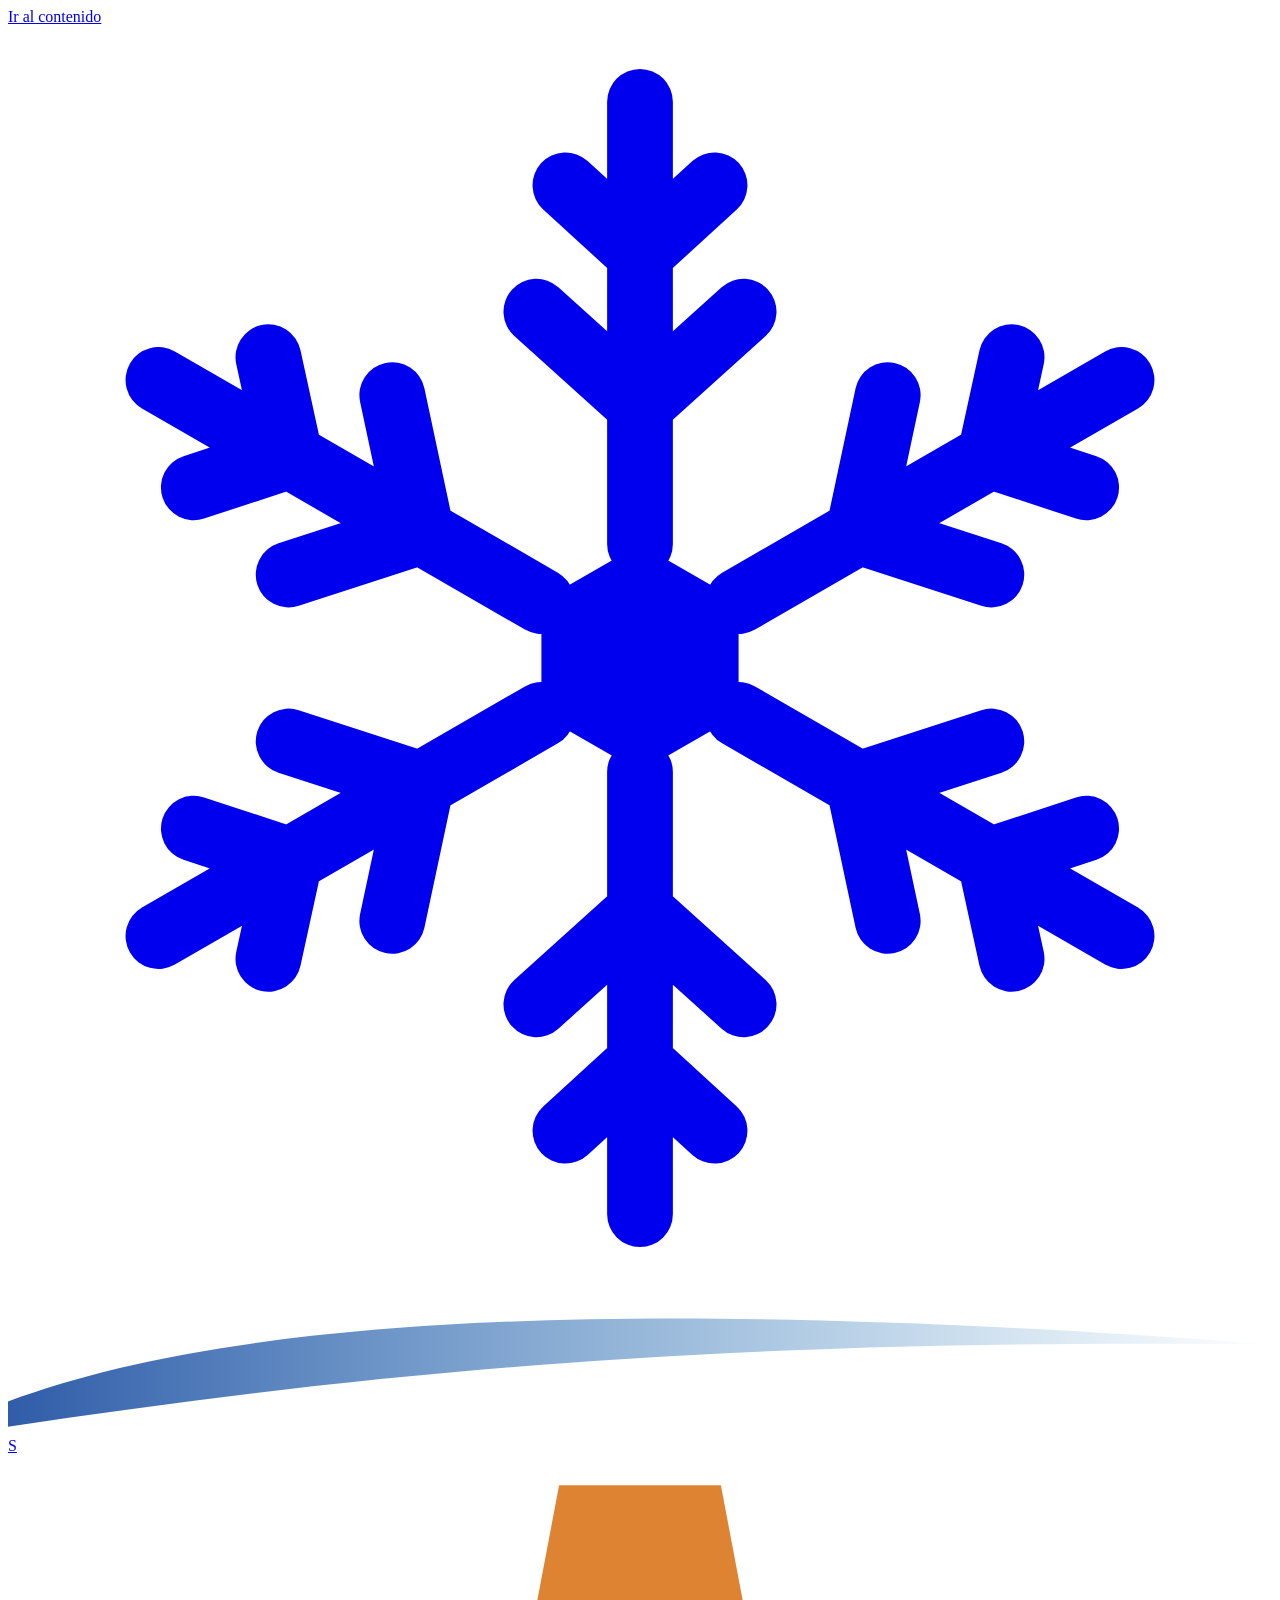
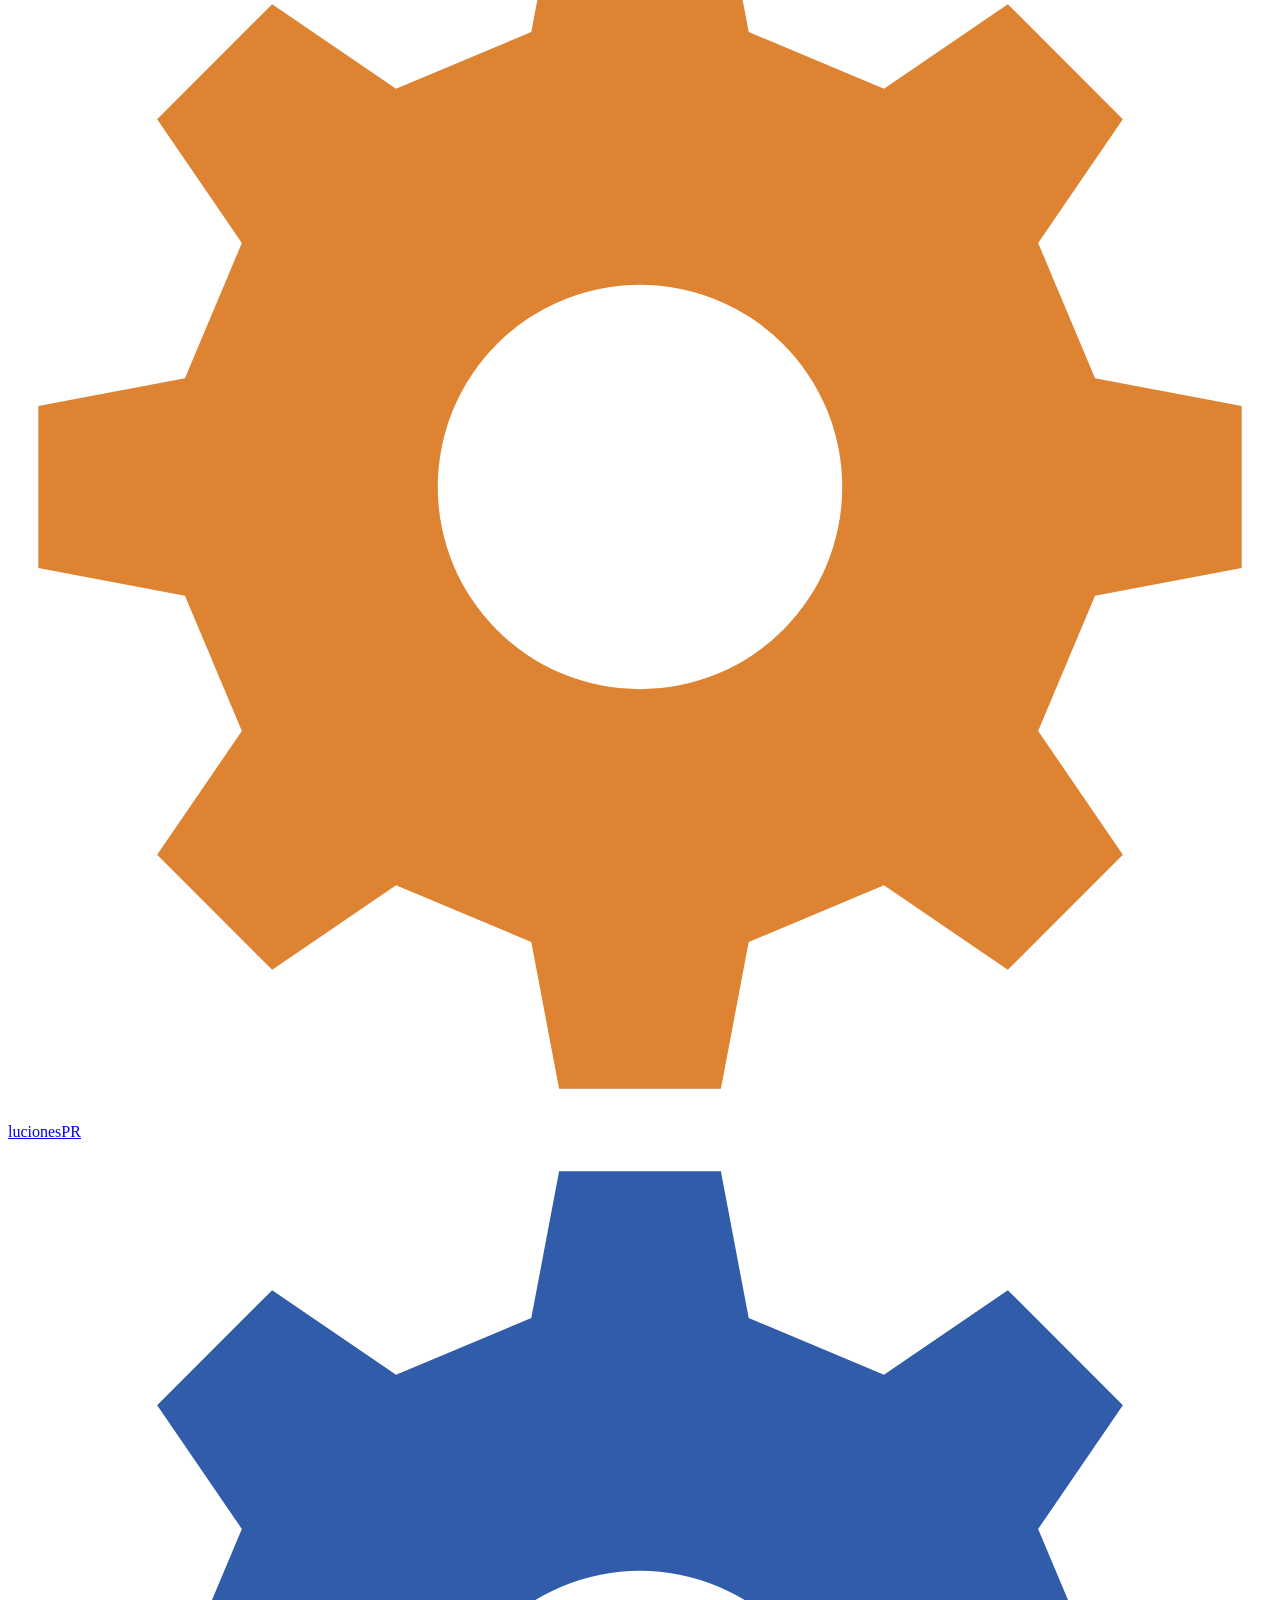
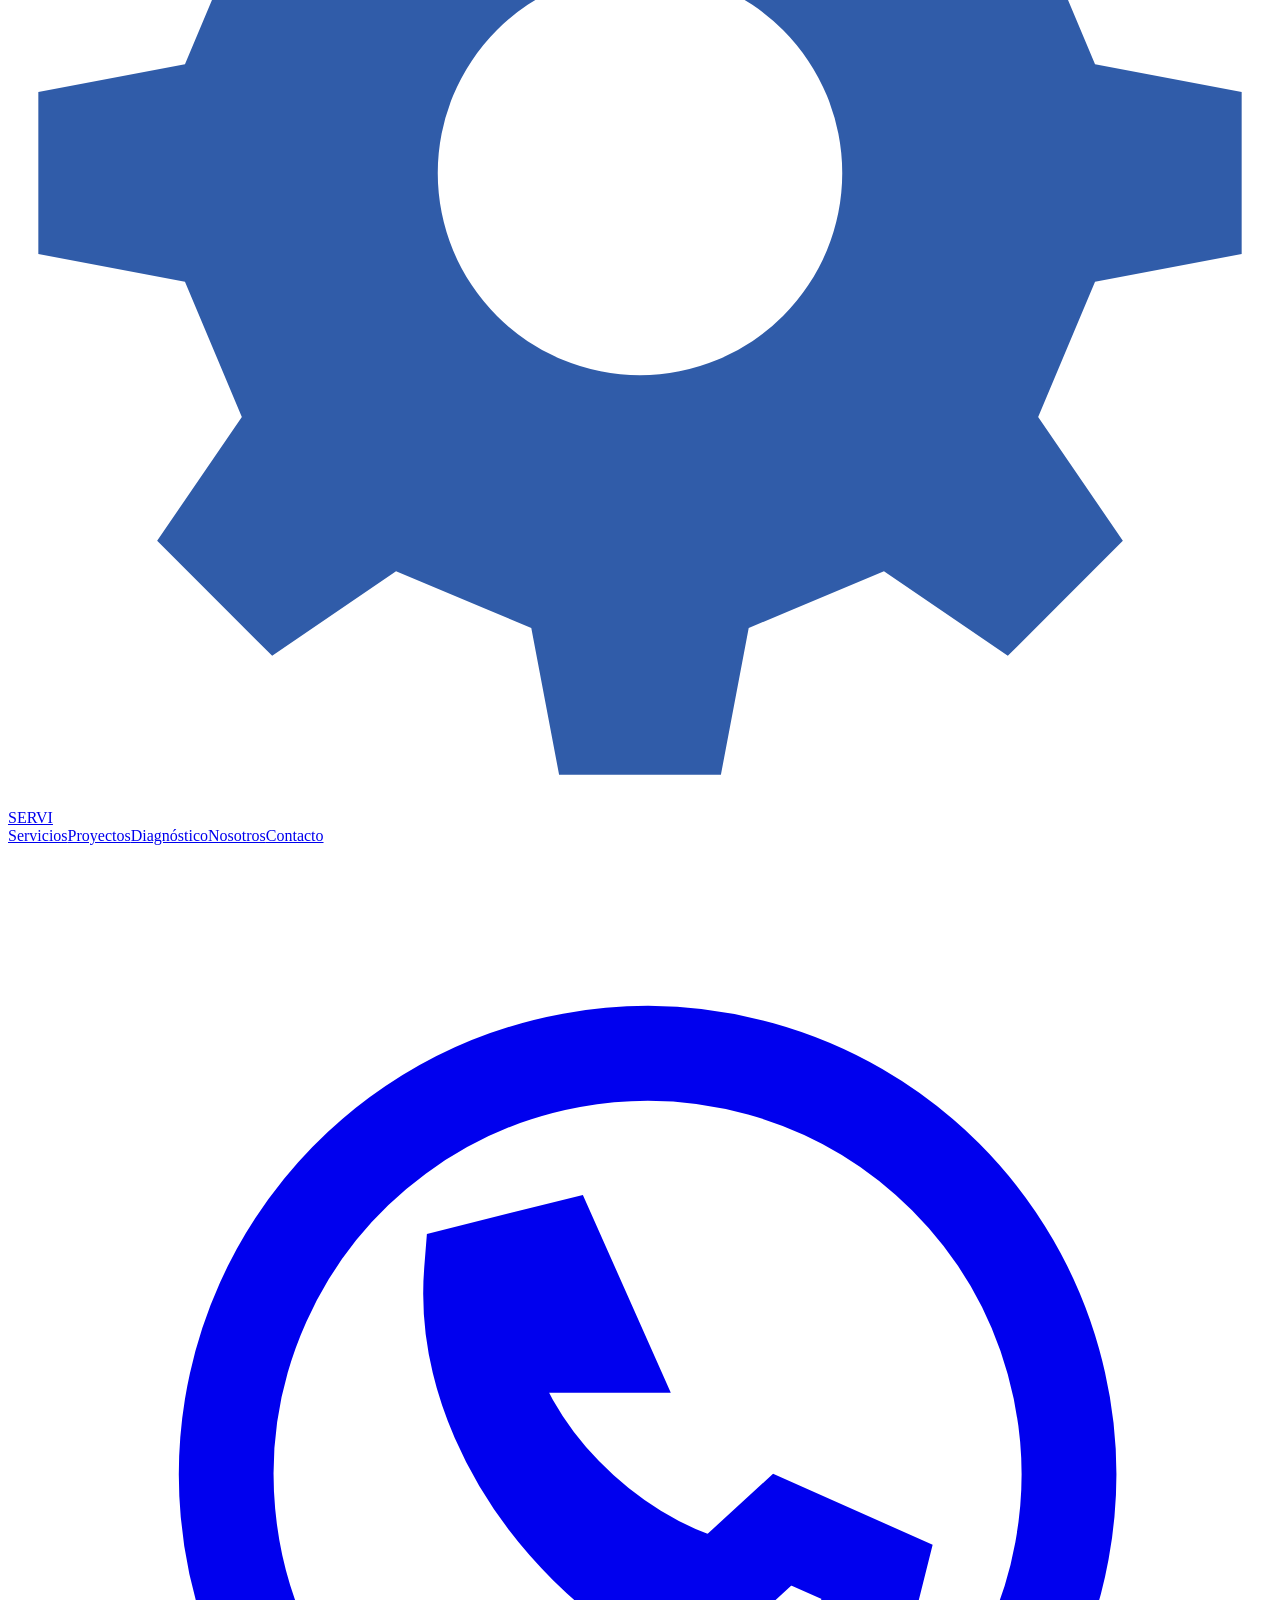
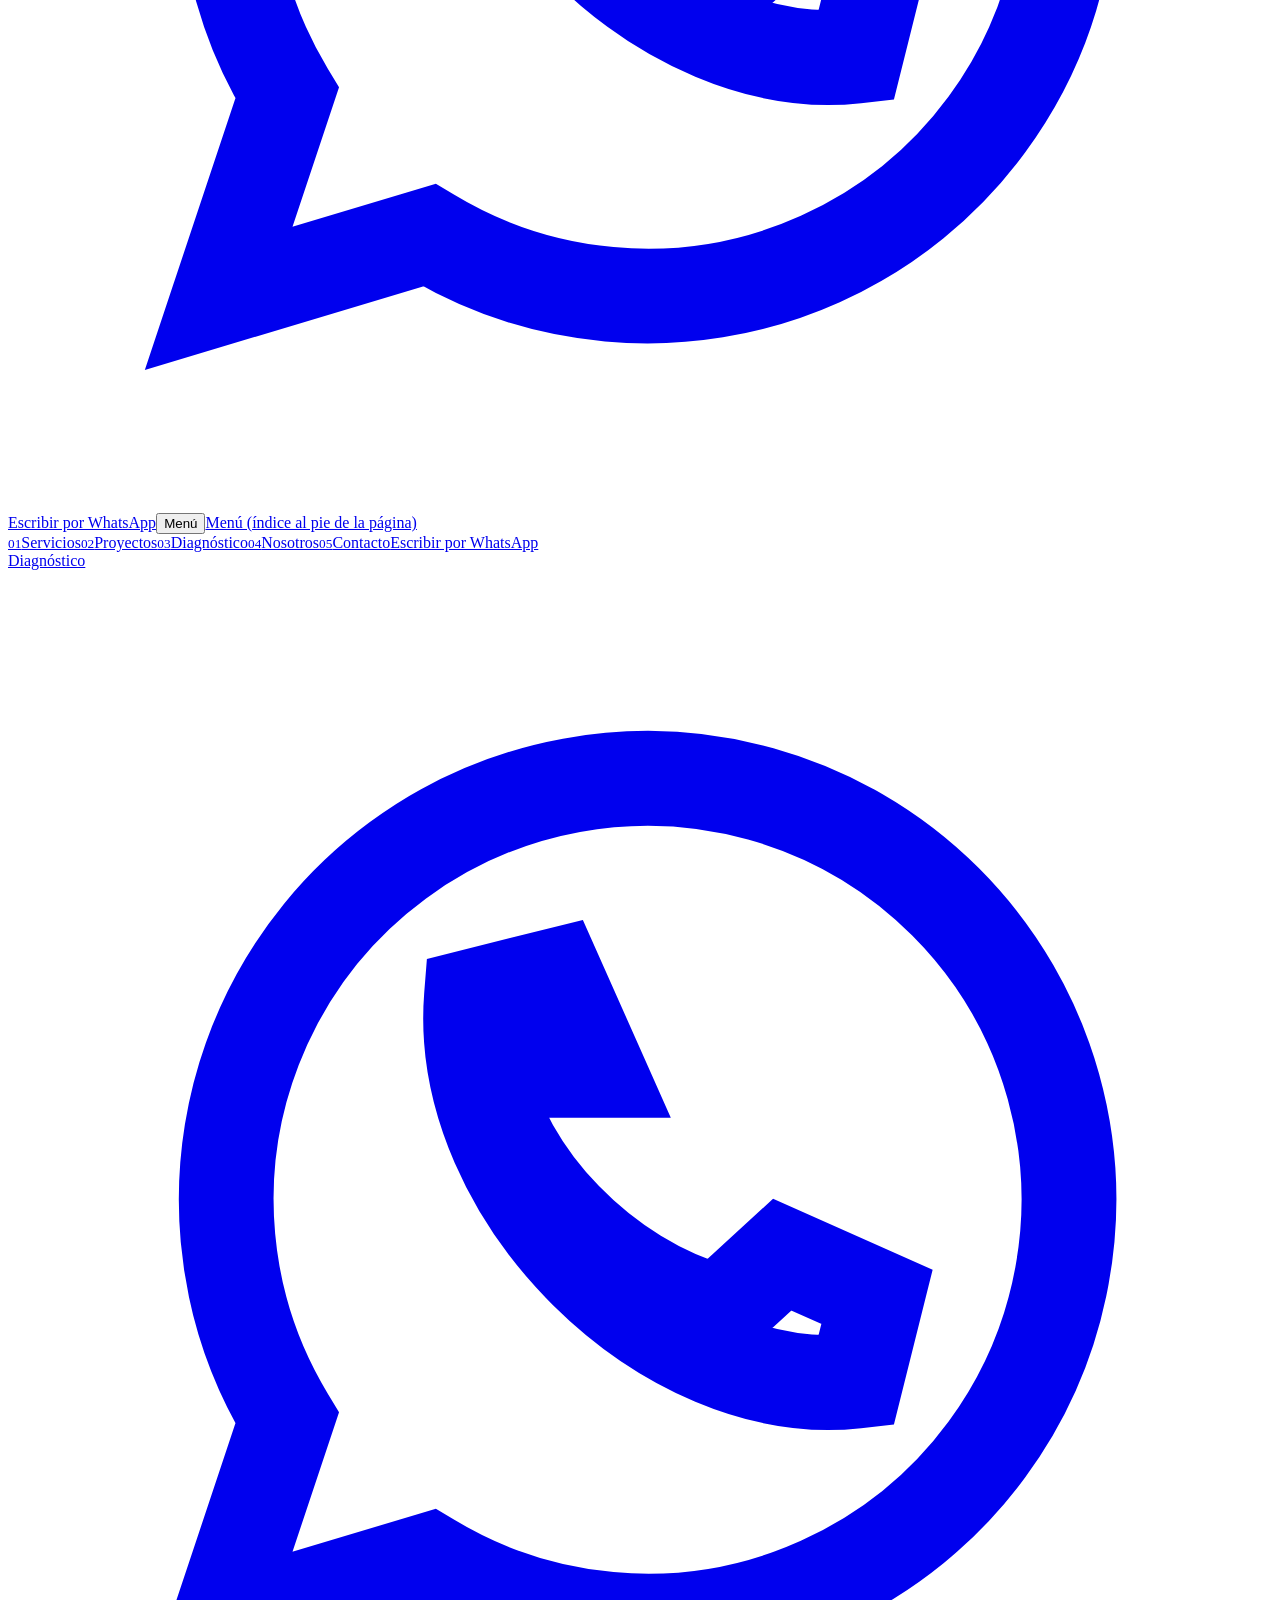
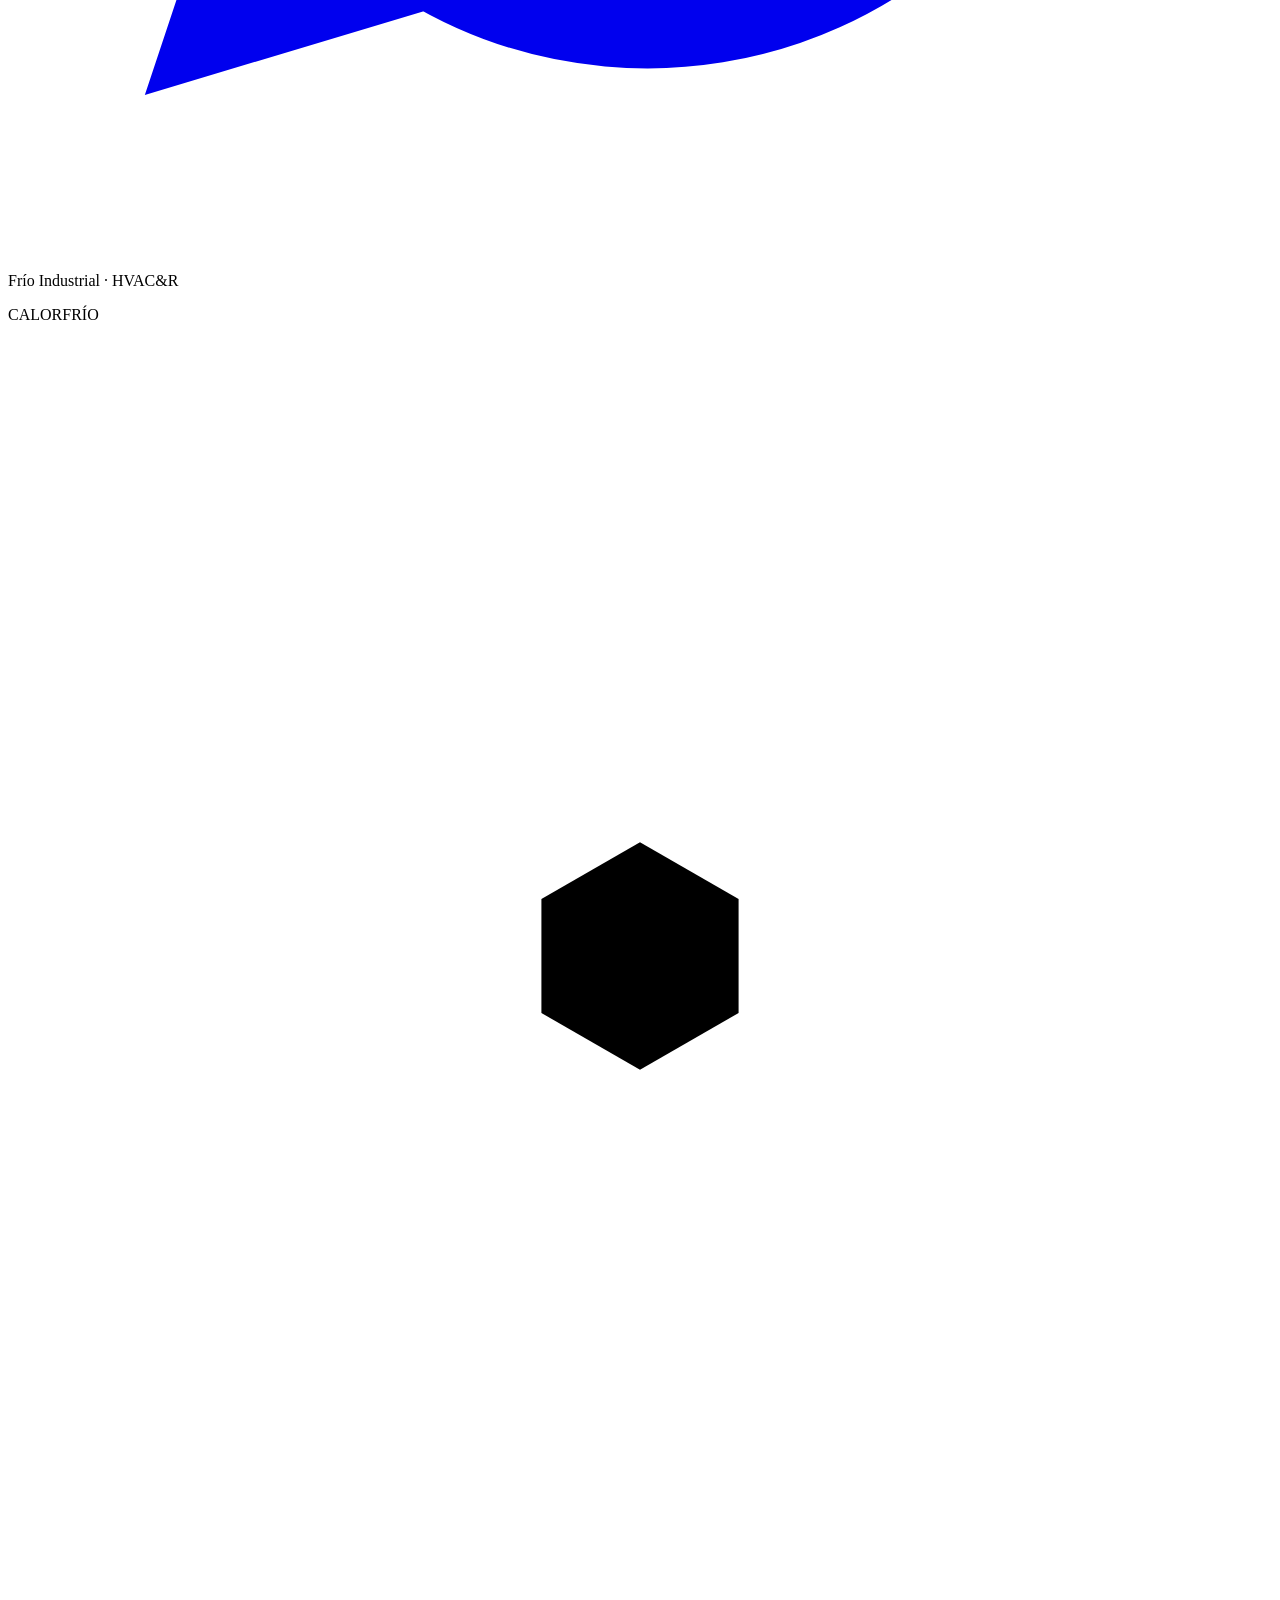
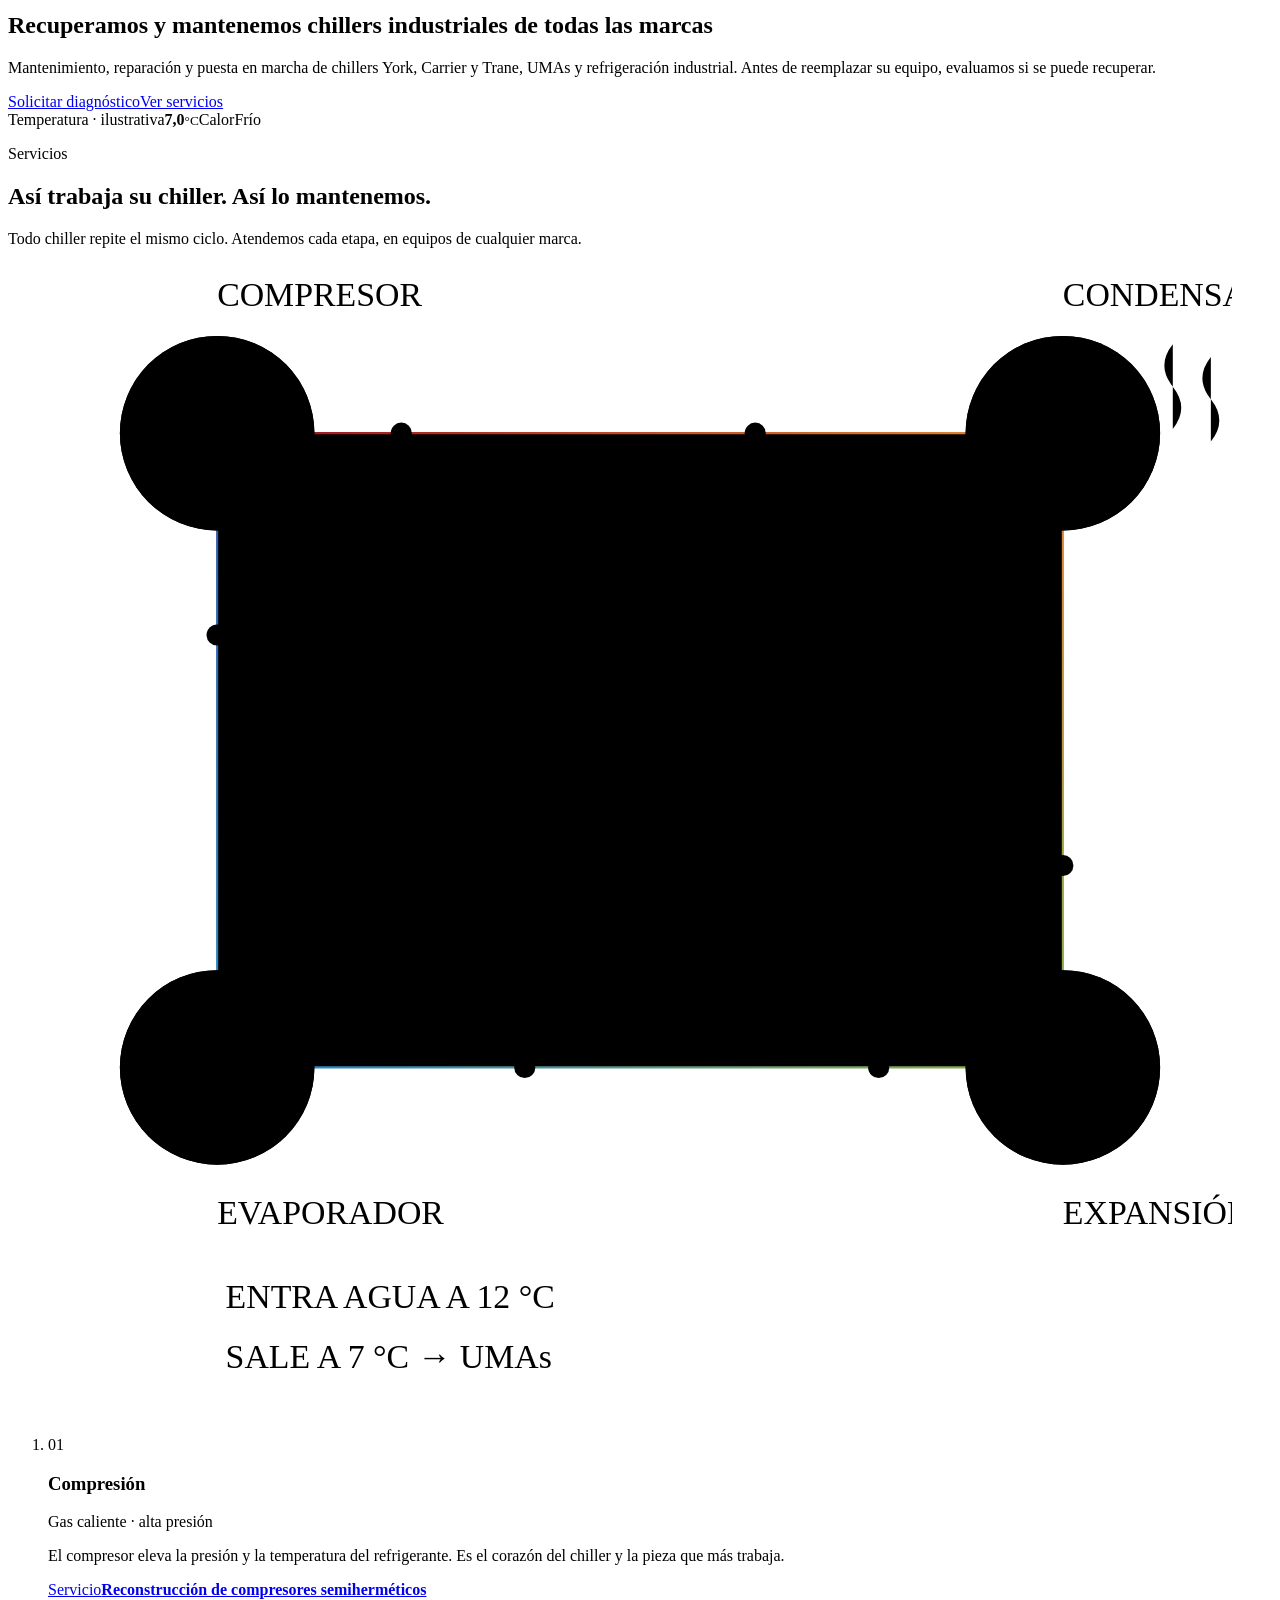
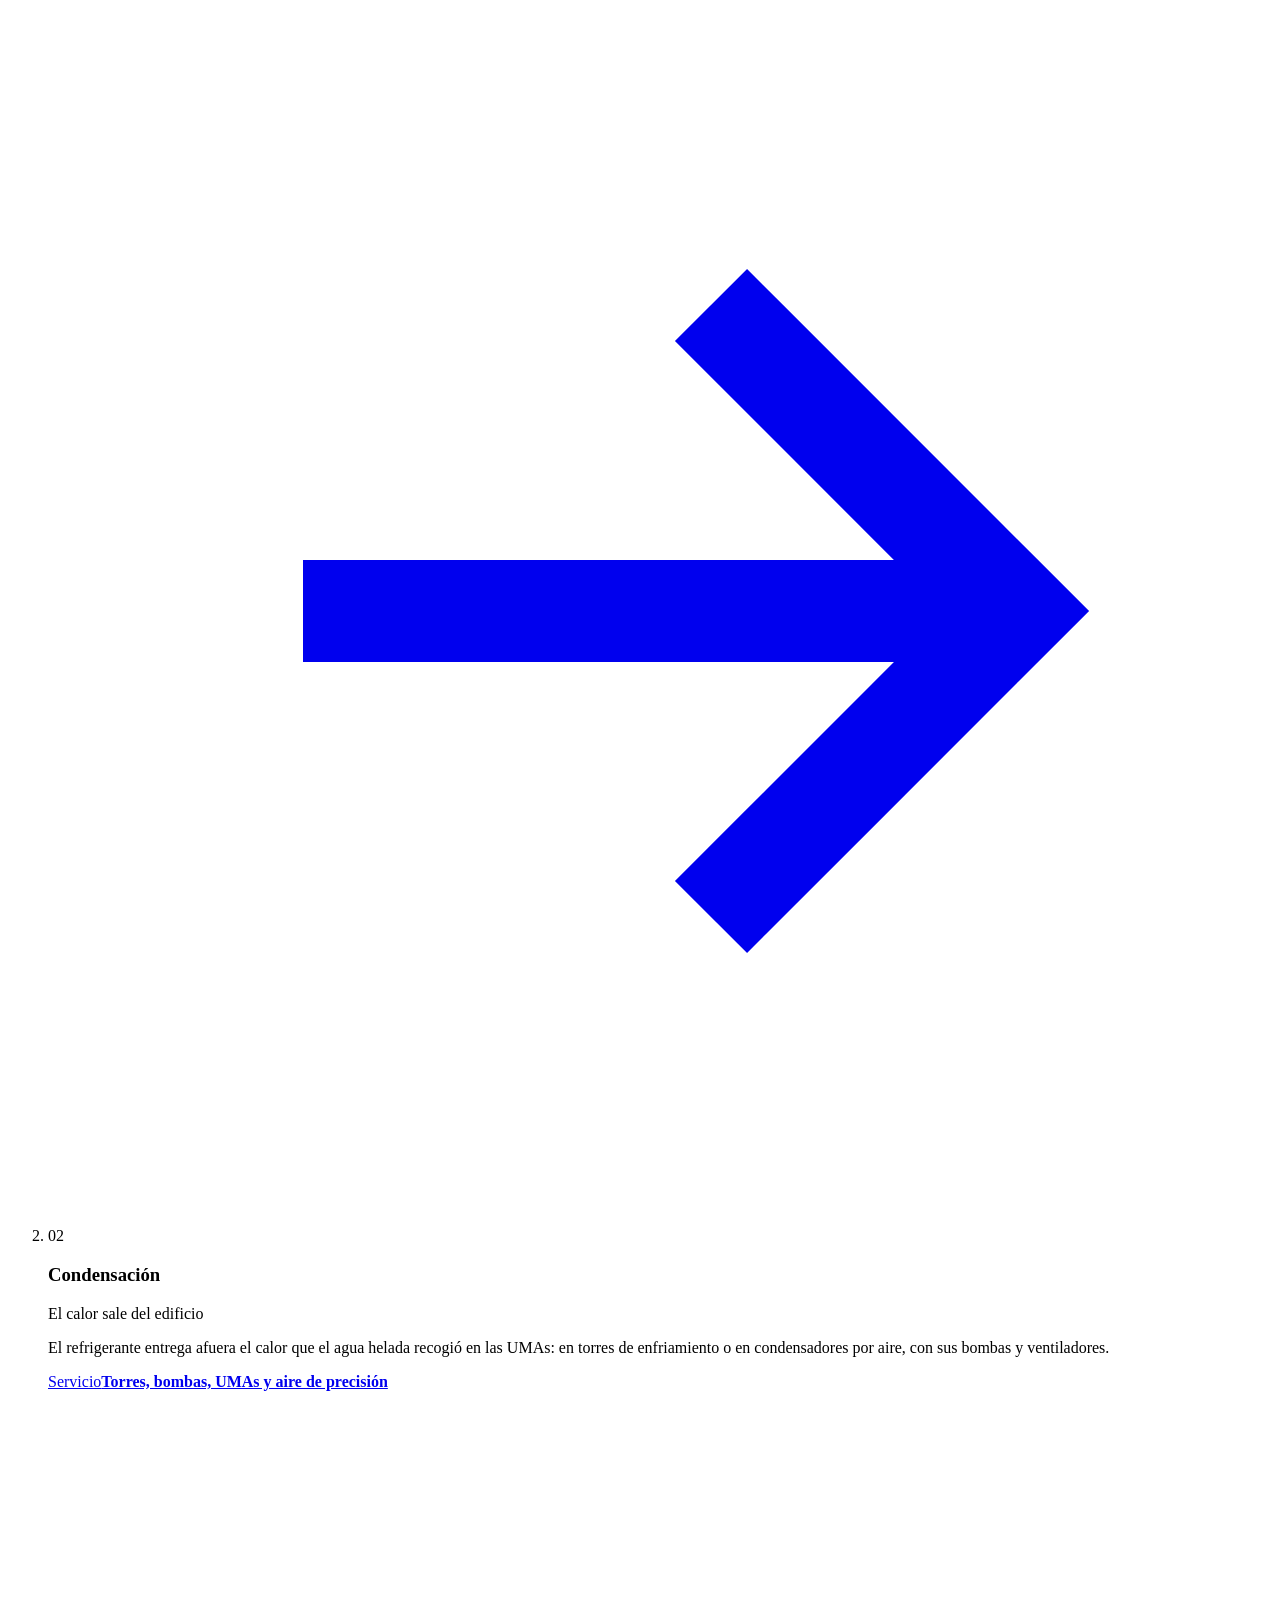
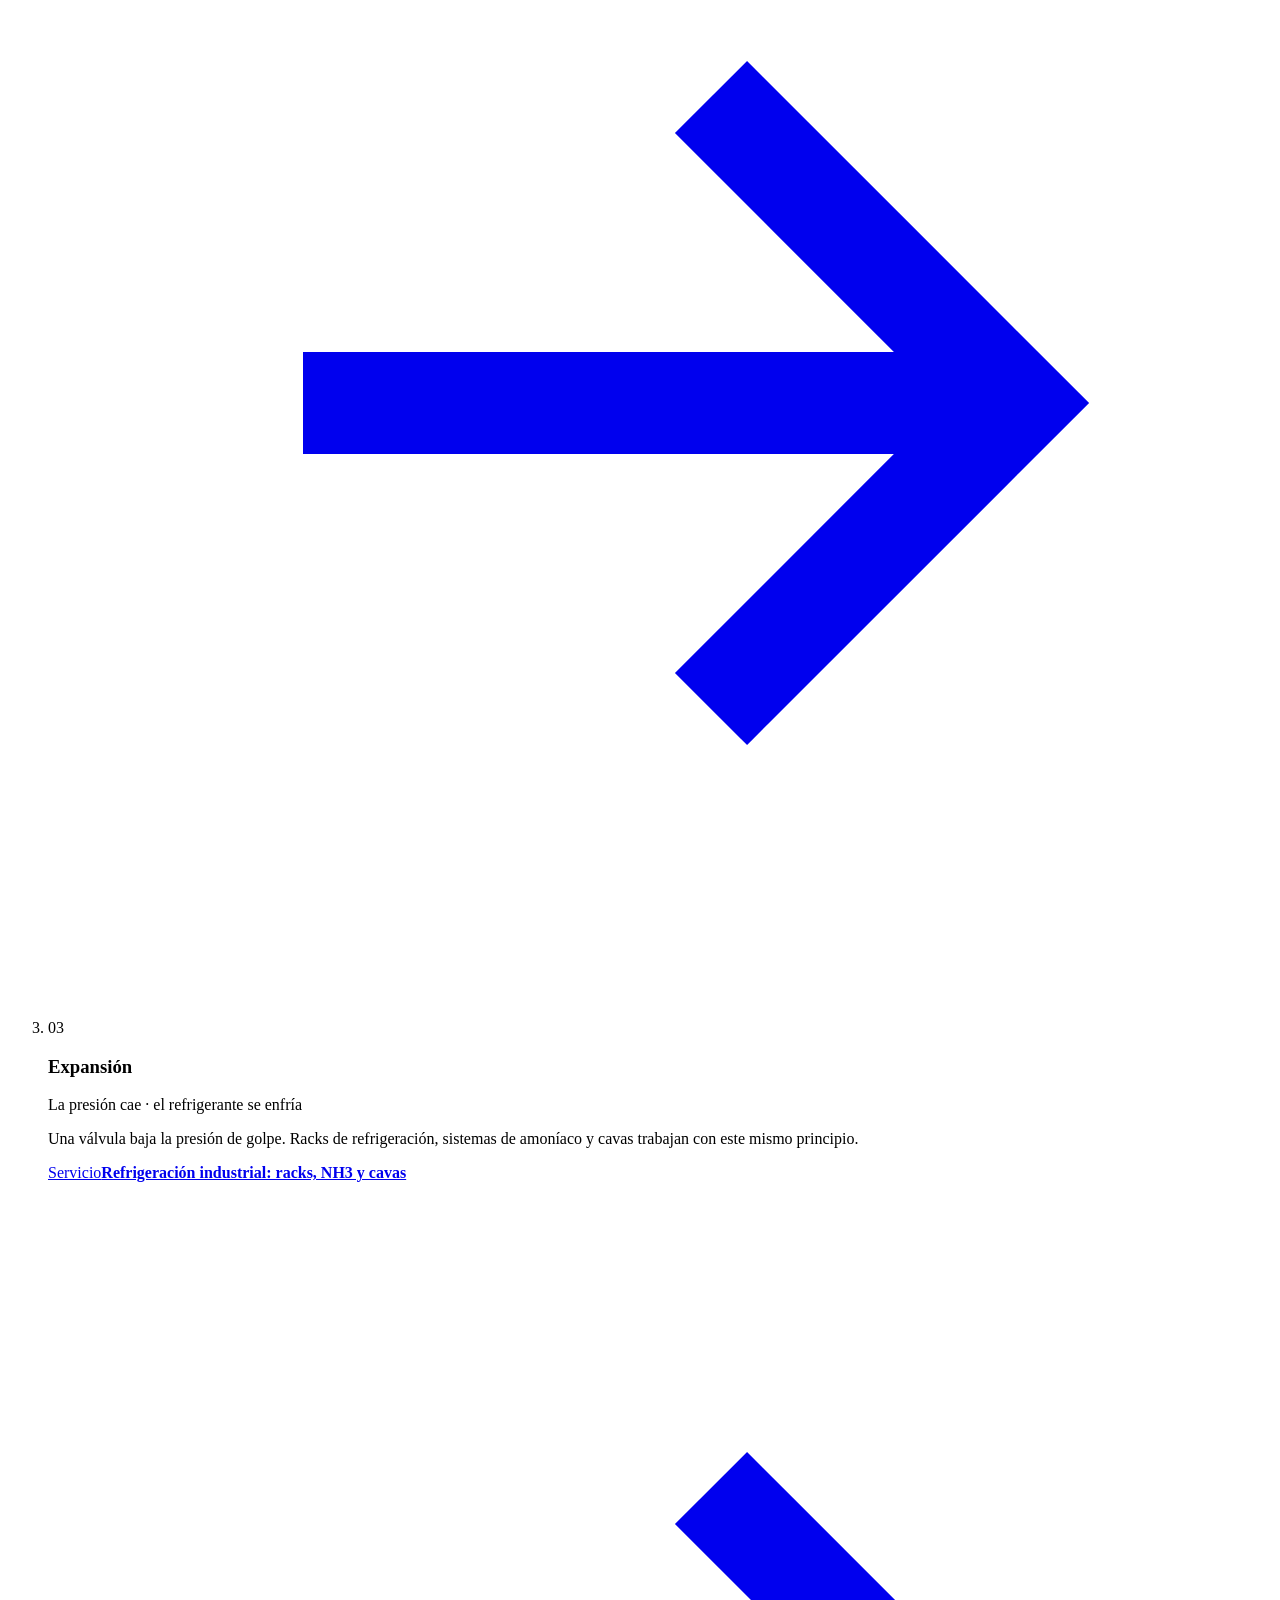
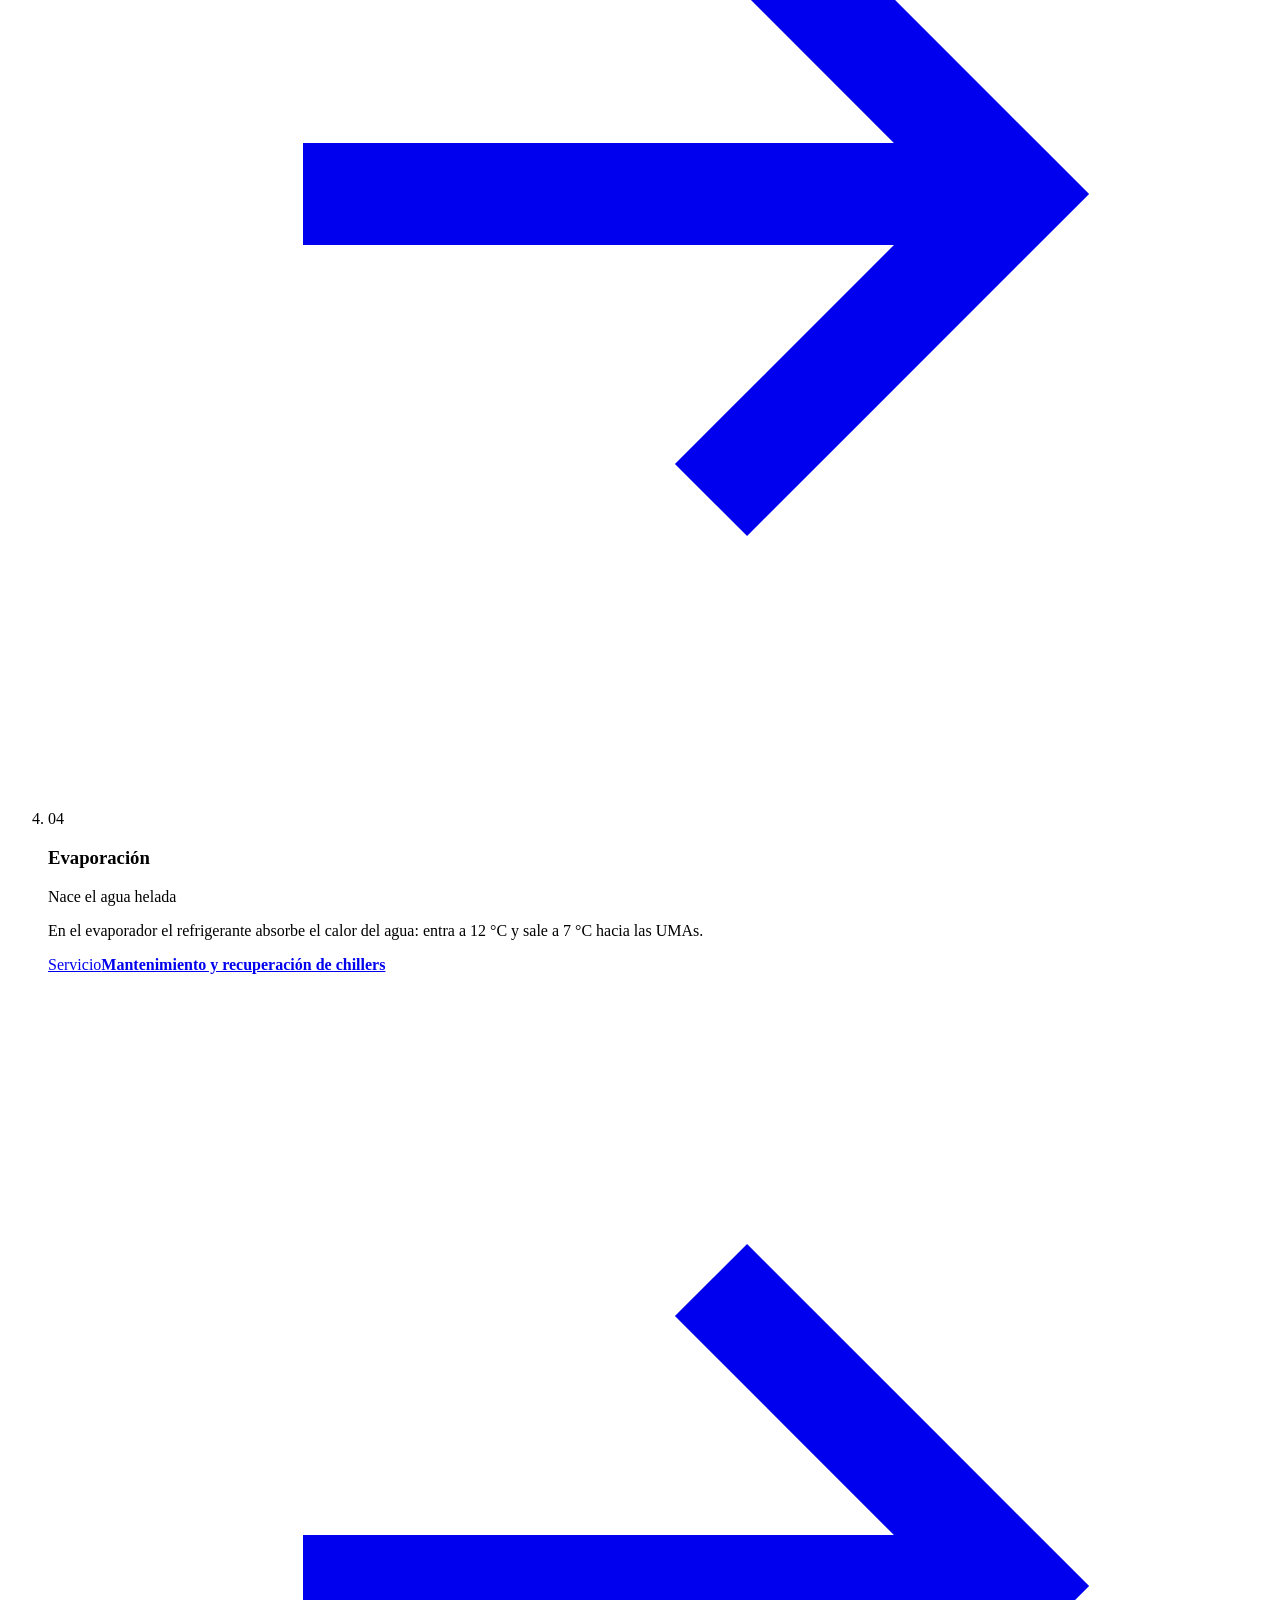
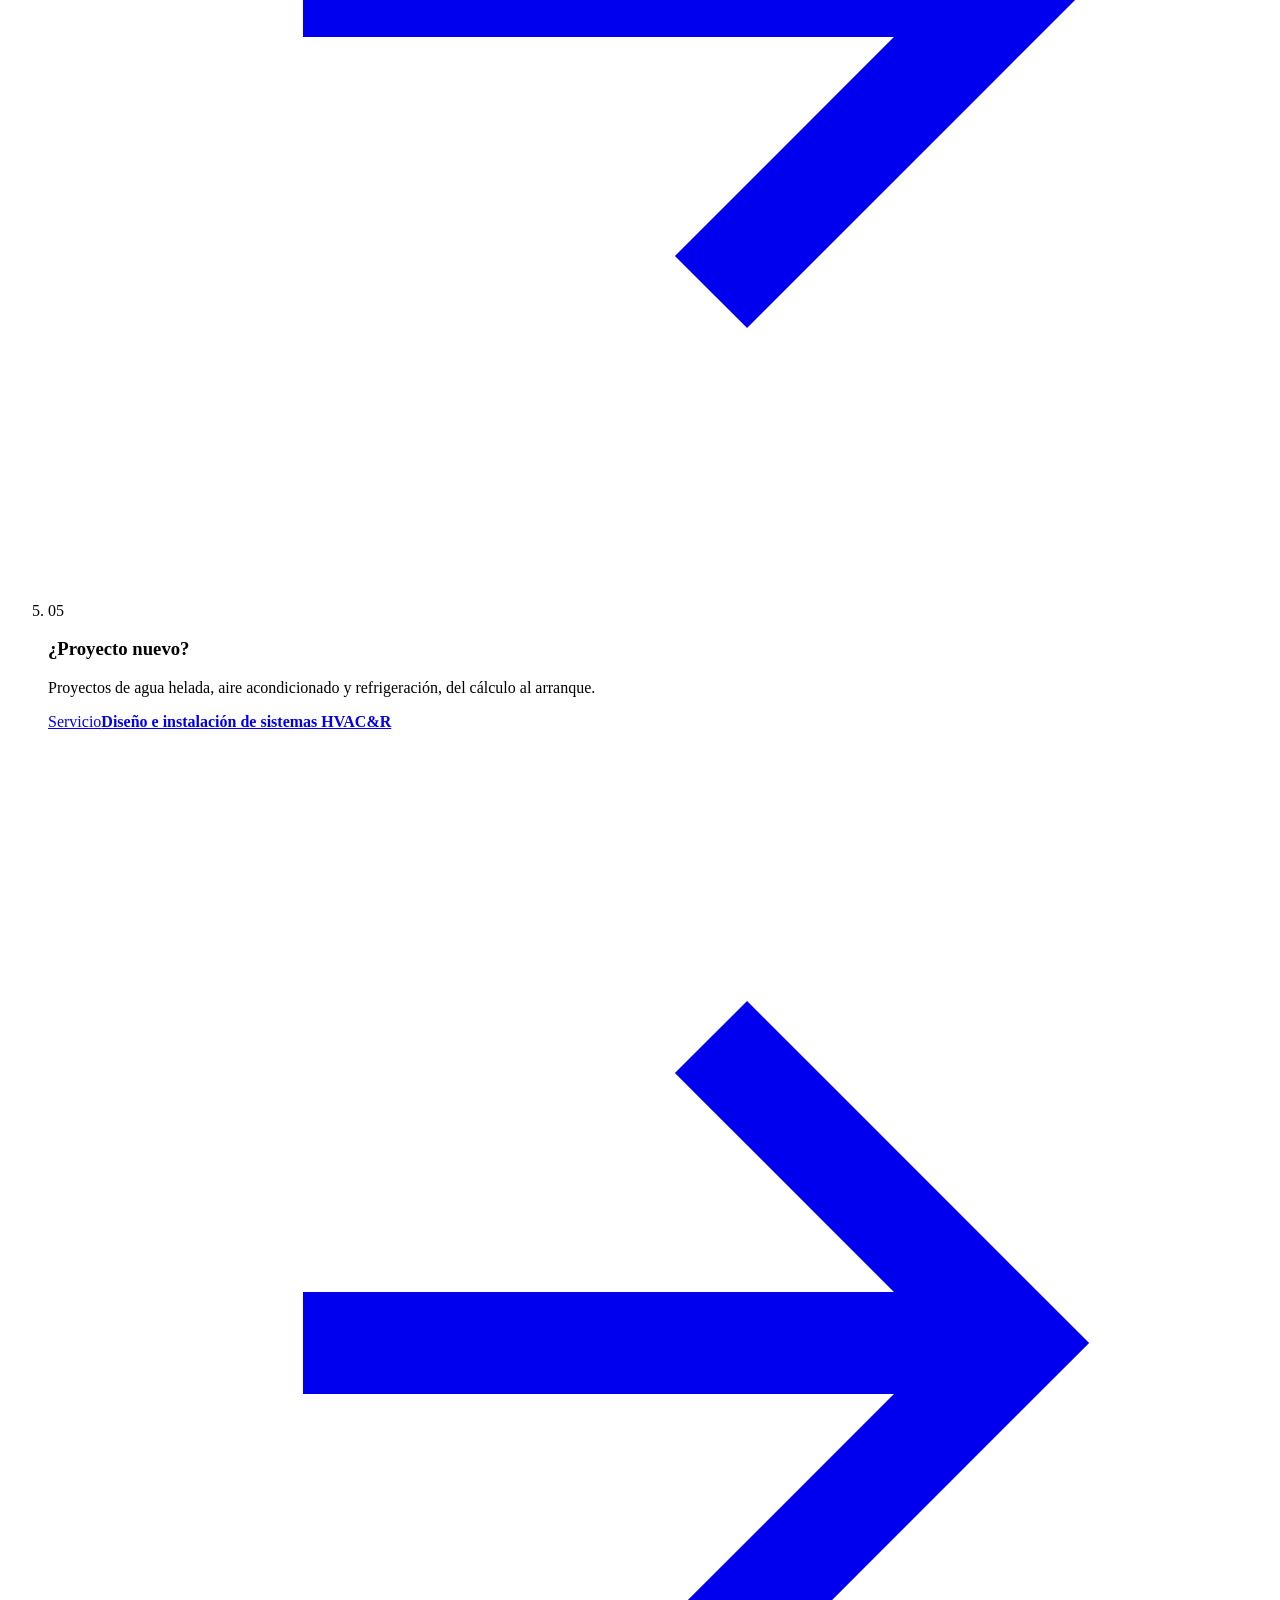
==== index.html @ 83c72f54 "Vista previa: build del rediseño (QA del 17-oct)" ====
<!DOCTYPE html><html lang="es"><head><meta charset="utf-8"><meta name="viewport" content="width=device-width, initial-scale=1, viewport-fit=cover"><title>Soluciones Proservi · Mantenimiento y recuperación de chillers</title><meta name="description" content="Mantenimiento, reparación y puesta en marcha de chillers York, Carrier y Trane, UMAs, refrigeración industrial y reconstrucción de compresores."><meta name="robots" content="noindex, nofollow"><meta name="theme-color" content="#f5f8fb"><link rel="icon" href="/proservi-vista-previa/favicon.svg" type="image/svg+xml"><link rel="preload" href="/proservi-vista-previa/_astro/big-shoulders-display-latin-wght-normal.Bn_gnr7w.woff2" as="font" type="font/woff2" crossorigin><link rel="preload" href="/proservi-vista-previa/_astro/instrument-sans-latin-wght-normal.BbzFLZTg.woff2" as="font" type="font/woff2" crossorigin><meta property="og:title" content="Soluciones Proservi · Mantenimiento y recuperación de chillers"><meta property="og:description" content="Mantenimiento, reparación y puesta en marcha de chillers York, Carrier y Trane, UMAs, refrigeración industrial y reconstrucción de compresores."><meta property="og:type" content="website"><meta property="og:locale" content="es_VE"><meta property="og:url" content="https://diestorn03.github.io/proservi-vista-previa/"><meta property="og:image" content="https://diestorn03.github.io/proservi-vista-previa/og.jpg"><meta property="og:image:width" content="1200"><meta property="og:image:height" content="630"><meta property="og:image:alt" content="Soluciones Proservi: recuperamos y mantenemos chillers industriales de todas las marcas"><meta name="twitter:card" content="summary_large_image"><script type="application/ld+json">{"@context":"https://schema.org","@type":"HVACBusiness","name":"Soluciones Proservi","description":"Mantenimiento, reparación y puesta en marcha de chillers York, Carrier y Trane, UMAs, refrigeración industrial y reconstrucción de compresores.","url":"https://diestorn03.github.io/proservi-vista-previa/","address":{"@type":"PostalAddress","addressCountry":"VE"},"areaServed":{"@type":"Country","name":"Venezuela"},"sameAs":["https://www.instagram.com/s.proservica/"],"image":"https://diestorn03.github.io/proservi-vista-previa/og.jpg"}</script><link rel="stylesheet" href="/proservi-vista-previa/_astro/Layout.DTP20Fhm.css"><link rel="stylesheet" href="/proservi-vista-previa/_astro/index.CALBSZhO.css"><style>.ci[data-astro-cid-qreezy6w]{background:var(--night)}.ci--from-light[data-astro-cid-qreezy6w]{background:var(--white)}.ci__iris[data-astro-cid-qreezy6w]{background:radial-gradient(70% 70% at 80% 30%, #2e84be33, transparent 70%), var(--paper);clip-path:circle(150% at 82% 30%);align-items:center;min-height:100svh;display:grid;position:relative;overflow:hidden}.ci__flake[data-astro-cid-qreezy6w]{width:46vw;color:color-mix(in srgb, var(--sky) 28%, transparent);animation:80s linear infinite ci-spin;position:absolute;top:-4vw;right:-6vw}@keyframes ci-spin{to{rotate:360deg}}.ci__inner[data-astro-cid-qreezy6w]{gap:22px;padding-block:14vh;display:grid;position:relative}.ci__inner[data-astro-cid-qreezy6w] h2[data-astro-cid-qreezy6w]{font-size:var(--s4);max-width:13ch;line-height:1.06}.ci__inner[data-astro-cid-qreezy6w] h2[data-astro-cid-qreezy6w] span[data-astro-cid-qreezy6w]{color:#0000;-webkit-background-clip:text;background-clip:text;background-image:var(--cold);padding-top:.1em;display:block}.ci__cta[data-astro-cid-qreezy6w]{flex-wrap:wrap;gap:12px;display:flex}
</style></head><body><a class="skip" href="#main">Ir al contenido</a><header class="hd" data-hd data-astro-cid-nen7h5rs><div class="hd__bar wrap" data-astro-cid-nen7h5rs><a href="/proservi-vista-previa/" class="hd__logo" aria-label="Soluciones Proservi: inicio" data-astro-cid-nen7h5rs><span class="logo logo--header logo--spin" role="img" aria-label="Soluciones Proservi, HVAC&R" data-astro-cid-f7espo7c><span class="logo__flakebox" aria-hidden="true" data-astro-cid-f7espo7c><svg class="logo__flake" viewBox="0 0 100 100" data-astro-cid-f7espo7c><g fill="none" stroke="currentColor" stroke-width="5.2" stroke-linecap="round" stroke-linejoin="round" data-astro-cid-f7espo7c><path d="M50 41L50 6M50 30l-8.2-7.4M50 30l8.2-7.4M50 18l-5.9-5.4M50 18l5.9-5.4" data-astro-cid-f7espo7c></path><path d="M57.8 45.5L88.1 28M67.3 40l2.3-10.8M67.3 40l10.5 3.4M77.7 34l1.7-7.8M77.7 34l7.6 2.5" data-astro-cid-f7espo7c></path><path d="M57.8 54.5L88.1 72M67.3 60l10.5-3.4M67.3 60l2.3 10.8M77.7 66l7.6-2.5M77.7 66l1.7 7.8" data-astro-cid-f7espo7c></path><path d="M50 59L50 94M50 70l8.2 7.4M50 70l-8.2 7.4M50 82l5.9 5.4M50 82l-5.9 5.4" data-astro-cid-f7espo7c></path><path d="M42.2 54.5L11.9 72M32.7 60l-2.3 10.8M32.7 60l-10.5-3.4M22.3 66l-1.7 7.8M22.3 66l-7.6-2.5" data-astro-cid-f7espo7c></path><path d="M42.2 45.5L11.9 28M32.7 40l-10.5 3.4M32.7 40l-2.3-10.8M22.3 34l-7.6 2.5M22.3 34l-1.7-7.8" data-astro-cid-f7espo7c></path></g><polygon points="50,41 57.8,45.5 57.8,54.5 50,59 42.2,54.5 42.2,45.5" fill="currentColor" data-astro-cid-f7espo7c></polygon></svg><svg class="logo__trail" viewBox="0 0 400 44" preserveAspectRatio="none" data-astro-cid-f7espo7c><defs data-astro-cid-f7espo7c><linearGradient id="logo-trail-header" x1="0" x2="1" data-astro-cid-f7espo7c><stop offset="0" stop-color="#305ca9" data-astro-cid-f7espo7c></stop><stop offset="1" stop-color="#2e84be" stop-opacity="0" data-astro-cid-f7espo7c></stop></linearGradient></defs><path d="M0 34C70 8 190 0 400 16C230 14 120 24 0 42Z" fill="url(#logo-trail-header)" data-astro-cid-f7espo7c></path></svg></span><span class="logo__words" aria-hidden="true" data-astro-cid-f7espo7c><span class="logo__sol" data-astro-cid-f7espo7c>S<svg class="logo__gear" viewBox="0 0 100 100" data-astro-cid-f7espo7c><path d="M41.4 14L43.6 2.4L56.4 2.4L58.6 14L69.3 18.5L79.1 11.8L88.2 20.9L81.5 30.7L86 41.4L97.6 43.6L97.6 56.4L86 58.6L81.5 69.3L88.2 79.1L79.1 88.2L69.3 81.5L58.6 86L56.4 97.6L43.6 97.6L41.4 86L30.7 81.5L20.9 88.2L11.8 79.1L18.5 69.3L14 58.6L2.4 56.4L2.4 43.6L14 41.4L18.5 30.7L11.8 20.9L20.9 11.8L30.7 18.5Z M66 50A16 16 0 1 0 34 50A16 16 0 1 0 66 50Z" fill="#dd8331" fill-rule="evenodd" data-astro-cid-f7espo7c></path></svg>luciones</span><span class="logo__pro" data-astro-cid-f7espo7c>PR<svg class="logo__gear" viewBox="0 0 100 100" data-astro-cid-f7espo7c><path d="M41.4 14L43.6 2.4L56.4 2.4L58.6 14L69.3 18.5L79.1 11.8L88.2 20.9L81.5 30.7L86 41.4L97.6 43.6L97.6 56.4L86 58.6L81.5 69.3L88.2 79.1L79.1 88.2L69.3 81.5L58.6 86L56.4 97.6L43.6 97.6L41.4 86L30.7 81.5L20.9 88.2L11.8 79.1L18.5 69.3L14 58.6L2.4 56.4L2.4 43.6L14 41.4L18.5 30.7L11.8 20.9L20.9 11.8L30.7 18.5Z M66 50A16 16 0 1 0 34 50A16 16 0 1 0 66 50Z" fill="#305ca9" fill-rule="evenodd" data-astro-cid-f7espo7c></path></svg>SERVI</span></span></span></a><nav class="hd__nav" aria-label="Principal" data-astro-cid-nen7h5rs><a href="/proservi-vista-previa/servicios/" data-astro-cid-nen7h5rs>Servicios</a><a href="/proservi-vista-previa/proyectos/" data-astro-cid-nen7h5rs>Proyectos</a><a href="/proservi-vista-previa/diagnostico/" data-astro-cid-nen7h5rs>Diagnóstico</a><a href="/proservi-vista-previa/nosotros/" data-astro-cid-nen7h5rs>Nosotros</a><a href="/proservi-vista-previa/contacto/" data-astro-cid-nen7h5rs>Contacto</a></nav><a class="btn hd__cta" href="https://wa.me/?text=Hola%20Soluciones%20Proservi%2C%20vi%20su%20web%20y%20quiero%20un%20diagn%C3%B3stico%20para%20mi%20equipo." target="_blank" rel="noopener" data-astro-cid-nen7h5rs><svg viewBox="0 0 24 24" fill="none" stroke="currentColor" stroke-width="1.8" aria-hidden="true" data-astro-cid-nen7h5rs><path d="M4 20l1.3-3.9A8 8 0 1 1 8 18.8L4 20Z" data-astro-cid-nen7h5rs></path><path d="M9 9.5c.4 2 2.3 4 4.5 4.6l1.2-1.1 1.8.8-.4 1.6c-3.6.4-7.6-3.5-7.3-7.3l1.6-.4.8 1.8L9 9.5Z" data-astro-cid-nen7h5rs></path></svg><span data-astro-cid-nen7h5rs>Escribir por WhatsApp</span></a><button class="hd__burger" type="button" aria-expanded="false" aria-controls="hd-panel" data-burger data-astro-cid-nen7h5rs><span data-astro-cid-nen7h5rs></span><span data-astro-cid-nen7h5rs></span><span class="sr-only" data-astro-cid-nen7h5rs>Menú</span></button><a class="hd__burger" href="#pie" data-astro-cid-nen7h5rs><span data-astro-cid-nen7h5rs></span><span data-astro-cid-nen7h5rs></span><span class="sr-only" data-astro-cid-nen7h5rs>Menú (índice al pie de la página)</span></a></div><div class="hd__temp" aria-hidden="true" data-astro-cid-nen7h5rs><span data-astro-cid-nen7h5rs></span></div><div class="hd__panel" id="hd-panel" data-panel data-astro-cid-nen7h5rs><nav class="wrap" aria-label="Menú móvil" data-astro-cid-nen7h5rs><a href="/proservi-vista-previa/servicios/" style="--i:0" data-astro-cid-nen7h5rs><small class="mono" data-astro-cid-nen7h5rs>01</small>Servicios</a><a href="/proservi-vista-previa/proyectos/" style="--i:1" data-astro-cid-nen7h5rs><small class="mono" data-astro-cid-nen7h5rs>02</small>Proyectos</a><a href="/proservi-vista-previa/diagnostico/" style="--i:2" data-astro-cid-nen7h5rs><small class="mono" data-astro-cid-nen7h5rs>03</small>Diagnóstico</a><a href="/proservi-vista-previa/nosotros/" style="--i:3" data-astro-cid-nen7h5rs><small class="mono" data-astro-cid-nen7h5rs>04</small>Nosotros</a><a href="/proservi-vista-previa/contacto/" style="--i:4" data-astro-cid-nen7h5rs><small class="mono" data-astro-cid-nen7h5rs>05</small>Contacto</a><a class="btn" href="https://wa.me/?text=Hola%20Soluciones%20Proservi%2C%20vi%20su%20web%20y%20quiero%20un%20diagn%C3%B3stico%20para%20mi%20equipo." target="_blank" rel="noopener" data-astro-cid-nen7h5rs>Escribir por WhatsApp</a></nav></div><nav class="hd__dock" aria-label="Contacto rápido" data-dock data-astro-cid-nen7h5rs><a class="hd__dock-diag" href="/proservi-vista-previa/diagnostico/" data-astro-cid-nen7h5rs><span class="hd__dock-bar" aria-hidden="true" data-astro-cid-nen7h5rs></span>Diagnóstico</a><a class="hd__dock-wa" href="https://wa.me/?text=Hola%20Soluciones%20Proservi%2C%20le%20escribo%20desde%20su%20web.%20Necesito%20ayuda%20con%20mi%20equipo%3A%20" target="_blank" rel="noopener" aria-label="Escribir por WhatsApp" data-astro-cid-nen7h5rs><svg viewBox="0 0 24 24" fill="none" stroke="currentColor" stroke-width="1.8" aria-hidden="true" data-astro-cid-nen7h5rs><path d="M4 20l1.3-3.9A8 8 0 1 1 8 18.8L4 20Z" data-astro-cid-nen7h5rs></path><path d="M9 9.5c.4 2 2.3 4 4.5 4.6l1.2-1.1 1.8.8-.4 1.6c-3.6.4-7.6-3.5-7.3-7.3l1.6-.4.8 1.8L9 9.5Z" data-astro-cid-nen7h5rs></path></svg></a></nav></header><script type="module" src="/proservi-vista-previa/_astro/Header.astro_astro_type_script_index_0_lang.C8I6mzQp.js"></script><main id="main"><section class="tm" id="top" data-tone="light" aria-labelledby="tm-title" data-astro-cid-oenfzyeu><svg class="tm__defs" width="0" height="0" aria-hidden="true" focusable="false" data-astro-cid-oenfzyeu><filter id="tm-heat" x="-5%" y="-10%" width="110%" height="120%" data-astro-cid-oenfzyeu><feTurbulence type="fractalNoise" baseFrequency="0.004 0.014" numOctaves="2" seed="7" result="n" data-astro-cid-oenfzyeu><animate attributeName="baseFrequency" dur="7s" values="0.004 0.014;0.006 0.02;0.004 0.014" repeatCount="indefinite" data-astro-cid-oenfzyeu></animate></feTurbulence><feDisplacementMap in="SourceGraphic" in2="n" scale="12" xChannelSelector="R" yChannelSelector="G" data-heat-map data-astro-cid-oenfzyeu></feDisplacementMap></filter></svg><div class="tm__layer tm__bg" data-depth="0" aria-hidden="true" data-astro-cid-oenfzyeu><div class="tm__bg-hot" data-astro-cid-oenfzyeu></div><div class="tm__bg-cold" data-astro-cid-oenfzyeu></div></div><div class="tm__layer tm__haze" data-depth="1" aria-hidden="true" data-astro-cid-oenfzyeu><span class="tm__blob tm__blob--a" data-astro-cid-oenfzyeu></span><span class="tm__blob tm__blob--b" data-astro-cid-oenfzyeu></span><span class="tm__blob tm__blob--c" data-astro-cid-oenfzyeu></span></div><div class="tm__stage wrap" data-astro-cid-oenfzyeu><p class="tag tm__tag js-hide" data-astro-cid-oenfzyeu>Frío Industrial · HVAC&amp;R</p><div class="tm__word" data-depth="2" aria-hidden="true" data-astro-cid-oenfzyeu><span class="tm__hot" data-hot data-astro-cid-oenfzyeu>CALOR</span><span class="tm__cold" data-cold data-astro-cid-oenfzyeu>FRÍO</span><span class="tm__front" data-front data-astro-cid-oenfzyeu><i data-astro-cid-oenfzyeu></i><i data-astro-cid-oenfzyeu></i><i data-astro-cid-oenfzyeu></i><i data-astro-cid-oenfzyeu></i><i data-astro-cid-oenfzyeu></i></span></div><svg class="tm__flake" viewBox="0 0 100 100" data-depth="3" aria-hidden="true" data-flake data-astro-cid-oenfzyeu><g fill="none" stroke-width="2.6" stroke-linecap="round" stroke-linejoin="round" data-astro-cid-oenfzyeu><path d="M50 41L50 6M50 30l-8.2-7.4M50 30l8.2-7.4M50 18l-5.9-5.4M50 18l5.9-5.4" pathLength="1" data-astro-cid-oenfzyeu></path><path d="M57.8 45.5L88.1 28M67.3 40l2.3-10.8M67.3 40l10.5 3.4M77.7 34l1.7-7.8M77.7 34l7.6 2.5" pathLength="1" data-astro-cid-oenfzyeu></path><path d="M57.8 54.5L88.1 72M67.3 60l10.5-3.4M67.3 60l2.3 10.8M77.7 66l7.6-2.5M77.7 66l1.7 7.8" pathLength="1" data-astro-cid-oenfzyeu></path><path d="M50 59L50 94M50 70l8.2 7.4M50 70l-8.2 7.4M50 82l5.9 5.4M50 82l-5.9 5.4" pathLength="1" data-astro-cid-oenfzyeu></path><path d="M42.2 54.5L11.9 72M32.7 60l-2.3 10.8M32.7 60l-10.5-3.4M22.3 66l-1.7 7.8M22.3 66l-7.6-2.5" pathLength="1" data-astro-cid-oenfzyeu></path><path d="M42.2 45.5L11.9 28M32.7 40l-10.5 3.4M32.7 40l-2.3-10.8M22.3 34l-7.6 2.5M22.3 34l-1.7-7.8" pathLength="1" data-astro-cid-oenfzyeu></path></g><polygon points="50,41 57.8,45.5 57.8,54.5 50,59 42.2,54.5 42.2,45.5" data-astro-cid-oenfzyeu></polygon></svg><div class="tm__foot" data-depth="4" data-astro-cid-oenfzyeu><div class="tm__copy" data-astro-cid-oenfzyeu><h1 id="tm-title" class="tm__h1 js-hide" data-astro-cid-oenfzyeu>Recuperamos y mantenemos chillers industriales <span data-astro-cid-oenfzyeu>de todas las marcas</span></h1><p class="lead tm__lead js-hide" data-astro-cid-oenfzyeu>Mantenimiento, reparación y puesta en marcha de chillers York, Carrier y Trane, UMAs y refrigeración industrial. Antes de reemplazar su equipo, evaluamos si se puede recuperar.</p><div class="tm__cta js-hide" data-astro-cid-oenfzyeu><a class="btn" href="https://wa.me/?text=Hola%20Soluciones%20Proservi%2C%20vi%20su%20web%20y%20quiero%20un%20diagn%C3%B3stico%20para%20mi%20chiller." target="_blank" rel="noopener" data-astro-cid-oenfzyeu>Solicitar diagnóstico</a><a class="btn btn--line" href="#ciclo" data-astro-cid-oenfzyeu>Ver servicios</a></div></div><div class="tm__temp js-hide" aria-hidden="true" data-astro-cid-oenfzyeu><span class="tm__temp-label mono" data-astro-cid-oenfzyeu>Temperatura · ilustrativa</span><span class="tm__temp-val" data-astro-cid-oenfzyeu><b data-temp data-astro-cid-oenfzyeu>7,0</b><small data-astro-cid-oenfzyeu>°C</small></span><span class="tm__temp-bar" data-astro-cid-oenfzyeu><i data-temp-bar data-astro-cid-oenfzyeu></i></span><span class="tm__temp-scale mono" data-astro-cid-oenfzyeu><span data-astro-cid-oenfzyeu>Calor</span><span data-astro-cid-oenfzyeu>Frío</span></span></div></div></div></section><script type="module" src="/proservi-vista-previa/_astro/Termico.astro_astro_type_script_index_0_lang.BC_ycTcI.js"></script><section class="cy" id="ciclo" data-tone="light" aria-labelledby="cy-title" data-stage="0" data-astro-cid-2yo36vvs><div class="cy__grid wrap" data-astro-cid-2yo36vvs><header class="cy__head" data-astro-cid-2yo36vvs><p class="tag" data-astro-cid-2yo36vvs>Servicios</p><h2 id="cy-title" class="cy__title" data-astro-cid-2yo36vvs>Así trabaja su chiller. <span data-astro-cid-2yo36vvs>Así lo mantenemos.</span></h2><p class="cy__lead" data-astro-cid-2yo36vvs>Todo chiller repite el mismo ciclo. Atendemos cada etapa, en equipos de cualquier marca.</p></header><figure class="cy__fig" aria-hidden="true" data-astro-cid-2yo36vvs><svg class="cy__svg" viewBox="40 30 560 545" data-astro-cid-2yo36vvs><defs data-astro-cid-2yo36vvs><linearGradient id="cy-g1" x1="160" x2="480" y1="0" y2="0" gradientUnits="userSpaceOnUse" data-astro-cid-2yo36vvs><stop offset="0" stop-color="#a3191f" data-astro-cid-2yo36vvs></stop><stop offset="1" stop-color="#dd8331" data-astro-cid-2yo36vvs></stop></linearGradient><linearGradient id="cy-g2" x1="0" x2="0" y1="150" y2="370" gradientUnits="userSpaceOnUse" data-astro-cid-2yo36vvs><stop offset="0" stop-color="#dd8331" data-astro-cid-2yo36vvs></stop><stop offset="1" stop-color="#88aa4b" data-astro-cid-2yo36vvs></stop></linearGradient><linearGradient id="cy-g3" x1="480" x2="160" y1="0" y2="0" gradientUnits="userSpaceOnUse" data-astro-cid-2yo36vvs><stop offset="0" stop-color="#88aa4b" data-astro-cid-2yo36vvs></stop><stop offset="1" stop-color="#2e84be" data-astro-cid-2yo36vvs></stop></linearGradient><linearGradient id="cy-g4" x1="0" x2="0" y1="370" y2="150" gradientUnits="userSpaceOnUse" data-astro-cid-2yo36vvs><stop offset="0" stop-color="#2e84be" data-astro-cid-2yo36vvs></stop><stop offset="1" stop-color="#305ca9" data-astro-cid-2yo36vvs></stop></linearGradient><path id="cy-loop" d="M160 110H480Q520 110 520 150V370Q520 410 480 410H160Q120 410 120 370V150Q120 110 160 110Z" data-astro-cid-2yo36vvs></path></defs><!-- tubería --><use href="#cy-loop" class="cy__pipe" data-astro-cid-2yo36vvs></use><path class="cy__seg" d="M160 110H480" stroke="url(#cy-g1)" pathLength="1" data-seg data-astro-cid-2yo36vvs></path><path class="cy__seg" d="M520 150V370" stroke="url(#cy-g2)" pathLength="1" data-seg data-astro-cid-2yo36vvs></path><path class="cy__seg" d="M480 410H160" stroke="url(#cy-g3)" pathLength="1" data-seg data-astro-cid-2yo36vvs></path><path class="cy__seg" d="M120 370V150" stroke="url(#cy-g4)" pathLength="1" data-seg data-astro-cid-2yo36vvs></path><!-- refrigerante circulando --><g class="cy__flow" data-astro-cid-2yo36vvs><circle r="5" data-astro-cid-2yo36vvs><animateMotion dur="9s" repeatCount="indefinite" begin="-0s" rotate="auto" data-astro-cid-2yo36vvs><mpath href="#cy-loop" data-astro-cid-2yo36vvs></mpath></animateMotion></circle><circle r="5" data-astro-cid-2yo36vvs><animateMotion dur="9s" repeatCount="indefinite" begin="-1.125s" rotate="auto" data-astro-cid-2yo36vvs><mpath href="#cy-loop" data-astro-cid-2yo36vvs></mpath></animateMotion></circle><circle r="5" data-astro-cid-2yo36vvs><animateMotion dur="9s" repeatCount="indefinite" begin="-2.25s" rotate="auto" data-astro-cid-2yo36vvs><mpath href="#cy-loop" data-astro-cid-2yo36vvs></mpath></animateMotion></circle><circle r="5" data-astro-cid-2yo36vvs><animateMotion dur="9s" repeatCount="indefinite" begin="-3.375s" rotate="auto" data-astro-cid-2yo36vvs><mpath href="#cy-loop" data-astro-cid-2yo36vvs></mpath></animateMotion></circle><circle r="5" data-astro-cid-2yo36vvs><animateMotion dur="9s" repeatCount="indefinite" begin="-4.5s" rotate="auto" data-astro-cid-2yo36vvs><mpath href="#cy-loop" data-astro-cid-2yo36vvs></mpath></animateMotion></circle><circle r="5" data-astro-cid-2yo36vvs><animateMotion dur="9s" repeatCount="indefinite" begin="-5.625s" rotate="auto" data-astro-cid-2yo36vvs><mpath href="#cy-loop" data-astro-cid-2yo36vvs></mpath></animateMotion></circle><circle r="5" data-astro-cid-2yo36vvs><animateMotion dur="9s" repeatCount="indefinite" begin="-6.75s" rotate="auto" data-astro-cid-2yo36vvs><mpath href="#cy-loop" data-astro-cid-2yo36vvs></mpath></animateMotion></circle><circle r="5" data-astro-cid-2yo36vvs><animateMotion dur="9s" repeatCount="indefinite" begin="-7.875s" rotate="auto" data-astro-cid-2yo36vvs><mpath href="#cy-loop" data-astro-cid-2yo36vvs></mpath></animateMotion></circle></g><!-- calor que sale en el condensador --><g class="cy__heat" data-astro-cid-2yo36vvs><path d="M572 108q8-10 0-20t0-20" data-astro-cid-2yo36vvs></path><path d="M590 114q8-10 0-20t0-20" data-astro-cid-2yo36vvs></path><path d="M608 108q8-10 0-20t0-20" data-astro-cid-2yo36vvs></path></g><!-- agua helada en el evaporador --><g class="cy__water" data-astro-cid-2yo36vvs><path d="M60 520H112" class="cy__w-in" data-astro-cid-2yo36vvs></path><path d="M112 548H60" class="cy__w-out" data-astro-cid-2yo36vvs></path><text x="124" y="524" data-astro-cid-2yo36vvs>ENTRA AGUA A 12 °C</text><text x="124" y="552" data-astro-cid-2yo36vvs>SALE A 7 °C → UMAs</text></g><!-- los cuatro equipos (los rótulos de arriba van encima del nodo: debajo caían sobre la tubería vertical) --><g class="cy__node" data-node="0" transform="translate(120 110)" data-astro-cid-2yo36vvs><circle r="46" data-astro-cid-2yo36vvs></circle><circle r="46" class="cy__ring" pathLength="1" data-astro-cid-2yo36vvs></circle><g class="cy__ico" data-astro-cid-2yo36vvs><rect x="-20" y="-12" width="40" height="28" rx="8" data-astro-cid-2yo36vvs></rect><path d="M-11 -12v-8h8v8M3 -12v-8h8v8M-12 2h24" data-astro-cid-2yo36vvs></path></g><text y="-60" data-astro-cid-2yo36vvs>COMPRESOR</text></g><g class="cy__node" data-node="1" transform="translate(520 110)" data-astro-cid-2yo36vvs><circle r="46" data-astro-cid-2yo36vvs></circle><circle r="46" class="cy__ring" pathLength="1" data-astro-cid-2yo36vvs></circle><g class="cy__ico" data-astro-cid-2yo36vvs><rect x="-22" y="-22" width="44" height="44" rx="8" data-astro-cid-2yo36vvs></rect><g class="cy__fan" data-astro-cid-2yo36vvs><path d="M0 0c2-8 9-12 12-8S6 2 0 0Zm0 0c6 5 6 13 1 14S-4 6 0 0Zm0 0c-8 3-15-1-14-6S-6-2 0 0Z" data-astro-cid-2yo36vvs></path></g></g><text y="-60" data-astro-cid-2yo36vvs>CONDENSADOR</text></g><g class="cy__node" data-node="2" transform="translate(520 410)" data-astro-cid-2yo36vvs><circle r="46" data-astro-cid-2yo36vvs></circle><circle r="46" class="cy__ring" pathLength="1" data-astro-cid-2yo36vvs></circle><g class="cy__ico" data-astro-cid-2yo36vvs><path d="M-20 -12L0 0L-20 12ZM20 -12L0 0L20 12Z" data-astro-cid-2yo36vvs></path><path d="M0 0V-18M-8 -18H8" data-astro-cid-2yo36vvs></path></g><text y="74" data-astro-cid-2yo36vvs>EXPANSIÓN</text></g><g class="cy__node" data-node="3" transform="translate(120 410)" data-astro-cid-2yo36vvs><circle r="46" data-astro-cid-2yo36vvs></circle><circle r="46" class="cy__ring" pathLength="1" data-astro-cid-2yo36vvs></circle><g class="cy__ico" data-astro-cid-2yo36vvs><rect x="-22" y="-20" width="44" height="40" rx="8" data-astro-cid-2yo36vvs></rect><path d="M-14 -8h28l-28 8h28l-28 8h28" data-astro-cid-2yo36vvs></path></g><text y="74" data-astro-cid-2yo36vvs>EVAPORADOR</text></g><text class="cy__state" text-anchor="middle" data-state data-astro-cid-2yo36vvs><tspan x="320" y="240" data-astro-cid-2yo36vvs>Gas caliente</tspan><tspan x="320" y="274" data-astro-cid-2yo36vvs>alta presión</tspan></text><text class="cy__state-sub" x="320" y="310" text-anchor="middle" data-astro-cid-2yo36vvs>CICLO DE REFRIGERACIÓN</text></svg></figure><ol class="cy__panels" data-astro-cid-2yo36vvs><li class="cy__panel" data-panel="0" data-state="Gas caliente|alta presión" style="--c:var(--red); --ink:var(--red-ink)" data-astro-cid-2yo36vvs><span class="cy__num" aria-hidden="true" data-astro-cid-2yo36vvs>01</span><h3 data-astro-cid-2yo36vvs>Compresión</h3><p class="cy__state-m mono" data-astro-cid-2yo36vvs>Gas caliente · alta presión</p><p data-astro-cid-2yo36vvs>El compresor eleva la presión y la temperatura del refrigerante. Es el corazón del chiller y la pieza que más trabaja.</p><a class="cy__svc" href="/proservi-vista-previa/servicios/compresores/" data-astro-cid-2yo36vvs><span class="mono" data-astro-cid-2yo36vvs>Servicio</span><b data-astro-cid-2yo36vvs>Reconstrucción de compresores semiherméticos</b><svg viewBox="0 0 24 24" aria-hidden="true" data-astro-cid-2yo36vvs><path d="M5 12h13M13 6l6 6-6 6" fill="none" stroke="currentColor" stroke-width="2" data-astro-cid-2yo36vvs></path></svg></a></li><li class="cy__panel" data-panel="1" data-state="El calor sale|del edificio" style="--c:var(--orange); --ink:var(--orange-ink)" data-astro-cid-2yo36vvs><span class="cy__num" aria-hidden="true" data-astro-cid-2yo36vvs>02</span><h3 data-astro-cid-2yo36vvs>Condensación</h3><p class="cy__state-m mono" data-astro-cid-2yo36vvs>El calor sale del edificio</p><p data-astro-cid-2yo36vvs>El refrigerante entrega afuera el calor que el agua helada recogió en las UMAs: en torres de enfriamiento o en condensadores por aire, con sus bombas y ventiladores.</p><a class="cy__svc" href="/proservi-vista-previa/servicios/aire-acondicionado-umas/" data-astro-cid-2yo36vvs><span class="mono" data-astro-cid-2yo36vvs>Servicio</span><b data-astro-cid-2yo36vvs>Torres, bombas, UMAs y aire de precisión</b><svg viewBox="0 0 24 24" aria-hidden="true" data-astro-cid-2yo36vvs><path d="M5 12h13M13 6l6 6-6 6" fill="none" stroke="currentColor" stroke-width="2" data-astro-cid-2yo36vvs></path></svg></a></li><li class="cy__panel" data-panel="2" data-state="La presión cae|el refrigerante se enfría" style="--c:var(--green); --ink:var(--green-ink)" data-astro-cid-2yo36vvs><span class="cy__num" aria-hidden="true" data-astro-cid-2yo36vvs>03</span><h3 data-astro-cid-2yo36vvs>Expansión</h3><p class="cy__state-m mono" data-astro-cid-2yo36vvs>La presión cae · el refrigerante se enfría</p><p data-astro-cid-2yo36vvs>Una válvula baja la presión de golpe. Racks de refrigeración, sistemas de amoníaco y cavas trabajan con este mismo principio.</p><a class="cy__svc" href="/proservi-vista-previa/servicios/refrigeracion-industrial/" data-astro-cid-2yo36vvs><span class="mono" data-astro-cid-2yo36vvs>Servicio</span><b data-astro-cid-2yo36vvs>Refrigeración industrial: racks, NH3 y cavas</b><svg viewBox="0 0 24 24" aria-hidden="true" data-astro-cid-2yo36vvs><path d="M5 12h13M13 6l6 6-6 6" fill="none" stroke="currentColor" stroke-width="2" data-astro-cid-2yo36vvs></path></svg></a></li><li class="cy__panel" data-panel="3" data-state="Nace el agua helada" style="--c:var(--sky); --ink:var(--sky-ink)" data-astro-cid-2yo36vvs><span class="cy__num" aria-hidden="true" data-astro-cid-2yo36vvs>04</span><h3 data-astro-cid-2yo36vvs>Evaporación</h3><p class="cy__state-m mono" data-astro-cid-2yo36vvs>Nace el agua helada</p><p data-astro-cid-2yo36vvs>En el evaporador el refrigerante absorbe el calor del agua: entra a 12 °C y sale a 7 °C hacia las UMAs.</p><a class="cy__svc" href="/proservi-vista-previa/servicios/chillers/" data-astro-cid-2yo36vvs><span class="mono" data-astro-cid-2yo36vvs>Servicio</span><b data-astro-cid-2yo36vvs>Mantenimiento y recuperación de chillers</b><svg viewBox="0 0 24 24" aria-hidden="true" data-astro-cid-2yo36vvs><path d="M5 12h13M13 6l6 6-6 6" fill="none" stroke="currentColor" stroke-width="2" data-astro-cid-2yo36vvs></path></svg></a></li><li class="cy__panel cy__panel--end" data-panel="4" data-state="Diseñamos el|ciclo completo" style="--c:var(--deep); --ink:var(--deep-ink)" data-astro-cid-2yo36vvs><span class="cy__num" aria-hidden="true" data-astro-cid-2yo36vvs>05</span><h3 data-astro-cid-2yo36vvs>¿Proyecto nuevo?</h3><p data-astro-cid-2yo36vvs>Proyectos de agua helada, aire acondicionado y refrigeración, del cálculo al arranque.</p><a class="cy__svc" href="/proservi-vista-previa/servicios/proyectos-hvac/" data-astro-cid-2yo36vvs><span class="mono" data-astro-cid-2yo36vvs>Servicio</span><b data-astro-cid-2yo36vvs>Diseño e instalación de sistemas HVAC&amp;R</b><svg viewBox="0 0 24 24" aria-hidden="true" data-astro-cid-2yo36vvs><path d="M5 12h13M13 6l6 6-6 6" fill="none" stroke="currentColor" stroke-width="2" data-astro-cid-2yo36vvs></path></svg></a></li></ol><p class="cy__note mono" data-astro-cid-2yo36vvs>12 °C y 7 °C: valores típicos de diseño de un sistema de agua helada.</p></div></section><script type="module" src="/proservi-vista-previa/_astro/Ciclo.astro_astro_type_script_index_0_lang.CcADgTiR.js"></script><section class="cs" id="casos" data-tone="dark" aria-labelledby="cs-title" data-astro-cid-znmyhcjf><div class="cs__a" data-a data-astro-cid-znmyhcjf><div class="cs__win" data-win data-astro-cid-znmyhcjf><svg class="cs__roof" viewBox="0 0 960 420" aria-hidden="true" data-roof data-astro-cid-znmyhcjf><defs data-astro-cid-znmyhcjf><pattern id="cs-grid" width="24" height="24" patternUnits="userSpaceOnUse" data-astro-cid-znmyhcjf><path d="M24 0H0V24" fill="none" stroke="rgba(255,255,255,0.06)" data-astro-cid-znmyhcjf></path></pattern></defs><rect width="960" height="420" fill="url(#cs-grid)" data-astro-cid-znmyhcjf></rect><path d="M30 360H930M30 386H930" class="cs__pipe" data-astro-cid-znmyhcjf></path><g class="cs__unit" transform="translate(70 90)" data-astro-cid-znmyhcjf><rect width="250" height="210" rx="10" class="cs__body" data-astro-cid-znmyhcjf></rect><path d="M14 196H236M14 186H236" class="cs__grille" data-astro-cid-znmyhcjf></path><g transform="translate(64 56)" data-astro-cid-znmyhcjf><circle r="40" class="cs__fan-ring" data-astro-cid-znmyhcjf></circle><g class="cs__fan" style="--d:0.6s" data-astro-cid-znmyhcjf><path d="M0 0C6-20 22-28 28-20S14 4 0 0ZM0 0C20 6 28 22 20 28S-4 14 0 0ZM0 0C-6 20-22 28-28 20S-14-4 0 0ZM0 0C-20-6-28-22-20-28S4-14 0 0Z" data-astro-cid-znmyhcjf></path></g><circle r="6" class="cs__hub" data-astro-cid-znmyhcjf></circle></g><g transform="translate(186 56)" data-astro-cid-znmyhcjf><circle r="40" class="cs__fan-ring" data-astro-cid-znmyhcjf></circle><g class="cs__fan" style="--d:0.72s" data-astro-cid-znmyhcjf><path d="M0 0C6-20 22-28 28-20S14 4 0 0ZM0 0C20 6 28 22 20 28S-4 14 0 0ZM0 0C-6 20-22 28-28 20S-14-4 0 0ZM0 0C-20-6-28-22-20-28S4-14 0 0Z" data-astro-cid-znmyhcjf></path></g><circle r="6" class="cs__hub" data-astro-cid-znmyhcjf></circle></g><g transform="translate(64 148)" data-astro-cid-znmyhcjf><circle r="40" class="cs__fan-ring" data-astro-cid-znmyhcjf></circle><g class="cs__fan" style="--d:0.84s" data-astro-cid-znmyhcjf><path d="M0 0C6-20 22-28 28-20S14 4 0 0ZM0 0C20 6 28 22 20 28S-4 14 0 0ZM0 0C-6 20-22 28-28 20S-14-4 0 0ZM0 0C-20-6-28-22-20-28S4-14 0 0Z" data-astro-cid-znmyhcjf></path></g><circle r="6" class="cs__hub" data-astro-cid-znmyhcjf></circle></g><g transform="translate(186 148)" data-astro-cid-znmyhcjf><circle r="40" class="cs__fan-ring" data-astro-cid-znmyhcjf></circle><g class="cs__fan" style="--d:0.6s" data-astro-cid-znmyhcjf><path d="M0 0C6-20 22-28 28-20S14 4 0 0ZM0 0C20 6 28 22 20 28S-4 14 0 0ZM0 0C-6 20-22 28-28 20S-14-4 0 0ZM0 0C-20-6-28-22-20-28S4-14 0 0Z" data-astro-cid-znmyhcjf></path></g><circle r="6" class="cs__hub" data-astro-cid-znmyhcjf></circle></g><circle cx="232" cy="18" r="7" class="cs__led" data-astro-cid-znmyhcjf></circle><path d="M125 210V270" class="cs__drop" data-astro-cid-znmyhcjf></path></g><g class="cs__unit" transform="translate(360 124)" data-astro-cid-znmyhcjf><rect width="250" height="210" rx="10" class="cs__body" data-astro-cid-znmyhcjf></rect><path d="M14 196H236M14 186H236" class="cs__grille" data-astro-cid-znmyhcjf></path><g transform="translate(64 56)" data-astro-cid-znmyhcjf><circle r="40" class="cs__fan-ring" data-astro-cid-znmyhcjf></circle><g class="cs__fan" style="--d:0.72s" data-astro-cid-znmyhcjf><path d="M0 0C6-20 22-28 28-20S14 4 0 0ZM0 0C20 6 28 22 20 28S-4 14 0 0ZM0 0C-6 20-22 28-28 20S-14-4 0 0ZM0 0C-20-6-28-22-20-28S4-14 0 0Z" data-astro-cid-znmyhcjf></path></g><circle r="6" class="cs__hub" data-astro-cid-znmyhcjf></circle></g><g transform="translate(186 56)" data-astro-cid-znmyhcjf><circle r="40" class="cs__fan-ring" data-astro-cid-znmyhcjf></circle><g class="cs__fan" style="--d:0.84s" data-astro-cid-znmyhcjf><path d="M0 0C6-20 22-28 28-20S14 4 0 0ZM0 0C20 6 28 22 20 28S-4 14 0 0ZM0 0C-6 20-22 28-28 20S-14-4 0 0ZM0 0C-20-6-28-22-20-28S4-14 0 0Z" data-astro-cid-znmyhcjf></path></g><circle r="6" class="cs__hub" data-astro-cid-znmyhcjf></circle></g><g transform="translate(64 148)" data-astro-cid-znmyhcjf><circle r="40" class="cs__fan-ring" data-astro-cid-znmyhcjf></circle><g class="cs__fan" style="--d:0.6s" data-astro-cid-znmyhcjf><path d="M0 0C6-20 22-28 28-20S14 4 0 0ZM0 0C20 6 28 22 20 28S-4 14 0 0ZM0 0C-6 20-22 28-28 20S-14-4 0 0ZM0 0C-20-6-28-22-20-28S4-14 0 0Z" data-astro-cid-znmyhcjf></path></g><circle r="6" class="cs__hub" data-astro-cid-znmyhcjf></circle></g><g transform="translate(186 148)" data-astro-cid-znmyhcjf><circle r="40" class="cs__fan-ring" data-astro-cid-znmyhcjf></circle><g class="cs__fan" style="--d:0.72s" data-astro-cid-znmyhcjf><path d="M0 0C6-20 22-28 28-20S14 4 0 0ZM0 0C20 6 28 22 20 28S-4 14 0 0ZM0 0C-6 20-22 28-28 20S-14-4 0 0ZM0 0C-20-6-28-22-20-28S4-14 0 0Z" data-astro-cid-znmyhcjf></path></g><circle r="6" class="cs__hub" data-astro-cid-znmyhcjf></circle></g><circle cx="232" cy="18" r="7" class="cs__led" data-astro-cid-znmyhcjf></circle><path d="M125 210V236" class="cs__drop" data-astro-cid-znmyhcjf></path></g><g class="cs__unit" transform="translate(650 90)" data-astro-cid-znmyhcjf><rect width="250" height="210" rx="10" class="cs__body" data-astro-cid-znmyhcjf></rect><path d="M14 196H236M14 186H236" class="cs__grille" data-astro-cid-znmyhcjf></path><g transform="translate(64 56)" data-astro-cid-znmyhcjf><circle r="40" class="cs__fan-ring" data-astro-cid-znmyhcjf></circle><g class="cs__fan" style="--d:0.84s" data-astro-cid-znmyhcjf><path d="M0 0C6-20 22-28 28-20S14 4 0 0ZM0 0C20 6 28 22 20 28S-4 14 0 0ZM0 0C-6 20-22 28-28 20S-14-4 0 0ZM0 0C-20-6-28-22-20-28S4-14 0 0Z" data-astro-cid-znmyhcjf></path></g><circle r="6" class="cs__hub" data-astro-cid-znmyhcjf></circle></g><g transform="translate(186 56)" data-astro-cid-znmyhcjf><circle r="40" class="cs__fan-ring" data-astro-cid-znmyhcjf></circle><g class="cs__fan" style="--d:0.6s" data-astro-cid-znmyhcjf><path d="M0 0C6-20 22-28 28-20S14 4 0 0ZM0 0C20 6 28 22 20 28S-4 14 0 0ZM0 0C-6 20-22 28-28 20S-14-4 0 0ZM0 0C-20-6-28-22-20-28S4-14 0 0Z" data-astro-cid-znmyhcjf></path></g><circle r="6" class="cs__hub" data-astro-cid-znmyhcjf></circle></g><g transform="translate(64 148)" data-astro-cid-znmyhcjf><circle r="40" class="cs__fan-ring" data-astro-cid-znmyhcjf></circle><g class="cs__fan" style="--d:0.72s" data-astro-cid-znmyhcjf><path d="M0 0C6-20 22-28 28-20S14 4 0 0ZM0 0C20 6 28 22 20 28S-4 14 0 0ZM0 0C-6 20-22 28-28 20S-14-4 0 0ZM0 0C-20-6-28-22-20-28S4-14 0 0Z" data-astro-cid-znmyhcjf></path></g><circle r="6" class="cs__hub" data-astro-cid-znmyhcjf></circle></g><g transform="translate(186 148)" data-astro-cid-znmyhcjf><circle r="40" class="cs__fan-ring" data-astro-cid-znmyhcjf></circle><g class="cs__fan" style="--d:0.84s" data-astro-cid-znmyhcjf><path d="M0 0C6-20 22-28 28-20S14 4 0 0ZM0 0C20 6 28 22 20 28S-4 14 0 0ZM0 0C-6 20-22 28-28 20S-14-4 0 0ZM0 0C-20-6-28-22-20-28S4-14 0 0Z" data-astro-cid-znmyhcjf></path></g><circle r="6" class="cs__hub" data-astro-cid-znmyhcjf></circle></g><circle cx="232" cy="18" r="7" class="cs__led" data-astro-cid-znmyhcjf></circle><path d="M125 210V270" class="cs__drop" data-astro-cid-znmyhcjf></path></g></svg><span class="cs__win-tag mono" data-astro-cid-znmyhcjf>Caso 01 · nov 2025 · vista de azotea ilustrativa</span></div><div class="cs__big wrap" data-astro-cid-znmyhcjf><p class="tag cs__tag" data-astro-cid-znmyhcjf>Casos reales</p><h2 id="cs-title" class="sr-only" data-astro-cid-znmyhcjf>Casos: 875 TR recuperadas</h2><p class="cs__num" aria-hidden="true" data-astro-cid-znmyhcjf><span class="cs__col" style="--d:8" data-astro-cid-znmyhcjf><span data-astro-cid-znmyhcjf><b data-astro-cid-znmyhcjf>0</b><b data-astro-cid-znmyhcjf>1</b><b data-astro-cid-znmyhcjf>2</b><b data-astro-cid-znmyhcjf>3</b><b data-astro-cid-znmyhcjf>4</b><b data-astro-cid-znmyhcjf>5</b><b data-astro-cid-znmyhcjf>6</b><b data-astro-cid-znmyhcjf>7</b><b data-astro-cid-znmyhcjf>8</b><b data-astro-cid-znmyhcjf>9</b></span></span><span class="cs__col" style="--d:7" data-astro-cid-znmyhcjf><span data-astro-cid-znmyhcjf><b data-astro-cid-znmyhcjf>0</b><b data-astro-cid-znmyhcjf>1</b><b data-astro-cid-znmyhcjf>2</b><b data-astro-cid-znmyhcjf>3</b><b data-astro-cid-znmyhcjf>4</b><b data-astro-cid-znmyhcjf>5</b><b data-astro-cid-znmyhcjf>6</b><b data-astro-cid-znmyhcjf>7</b><b data-astro-cid-znmyhcjf>8</b><b data-astro-cid-znmyhcjf>9</b></span></span><span class="cs__col" style="--d:5" data-astro-cid-znmyhcjf><span data-astro-cid-znmyhcjf><b data-astro-cid-znmyhcjf>0</b><b data-astro-cid-znmyhcjf>1</b><b data-astro-cid-znmyhcjf>2</b><b data-astro-cid-znmyhcjf>3</b><b data-astro-cid-znmyhcjf>4</b><b data-astro-cid-znmyhcjf>5</b><b data-astro-cid-znmyhcjf>6</b><b data-astro-cid-znmyhcjf>7</b><b data-astro-cid-znmyhcjf>8</b><b data-astro-cid-znmyhcjf>9</b></span></span><small data-astro-cid-znmyhcjf>TR</small></p><p class="cs__line" data-astro-cid-znmyhcjf>Tres chillers Carrier AquaForce y AquaSnap recuperados: <strong data-astro-cid-znmyhcjf>875 toneladas de refrigeración</strong> de nuevo en operación.</p><a class="cs__ig" href="https://www.instagram.com/p/DQ4dUyOkdRc/" target="_blank" rel="noopener" data-astro-cid-znmyhcjf>Ver el caso en Instagram<span class="sr-only" data-astro-cid-znmyhcjf> (se abre en otra pestaña)</span><svg viewBox="0 0 24 24" aria-hidden="true" data-astro-cid-znmyhcjf><path d="M7 17 17 7M9 7h8v8" fill="none" stroke="currentColor" stroke-width="2" data-astro-cid-znmyhcjf></path></svg></a></div></div><div class="cs__b" data-b data-astro-cid-znmyhcjf><div class="cs__b-head wrap" data-astro-cid-znmyhcjf><h3 data-astro-cid-znmyhcjf>Más equipos que volvieron a enfriar</h3><p class="mono" data-astro-cid-znmyhcjf>Deslice →</p></div><div class="cs__track" data-track data-astro-cid-znmyhcjf><article class="cs__card" style="--t:var(--orange)" data-astro-cid-znmyhcjf><span class="cs__card-n mono" data-astro-cid-znmyhcjf>Caso 02</span><p class="cs__card-big" data-astro-cid-znmyhcjf>325<small data-astro-cid-znmyhcjf>TR</small></p><h4 data-astro-cid-znmyhcjf>Chiller Carrier AquaForce</h4><p data-astro-cid-znmyhcjf>Puesta en operación con restauración de cooler y un compresor. Equipo 100 % operativo.</p><footer data-astro-cid-znmyhcjf><span class="mono" data-astro-cid-znmyhcjf>nov 2025</span><a href="https://www.instagram.com/p/DQ4cC-9EUNP/" target="_blank" rel="noopener" data-astro-cid-znmyhcjf>Instagram<span aria-hidden="true" data-astro-cid-znmyhcjf>&nbsp;↗</span><span class="sr-only" data-astro-cid-znmyhcjf>: Chiller Carrier AquaForce (se abre en otra pestaña)</span></a></footer></article><article class="cs__card" style="--t:var(--green)" data-astro-cid-znmyhcjf><span class="cs__card-n mono" data-astro-cid-znmyhcjf>Caso 03</span><p class="cs__card-big" data-astro-cid-znmyhcjf>500<small data-astro-cid-znmyhcjf>TR</small></p><h4 data-astro-cid-znmyhcjf>Chiller de absorción York</h4><p data-astro-cid-znmyhcjf>Servicio especializado.</p><footer data-astro-cid-znmyhcjf><span class="mono" data-astro-cid-znmyhcjf>jul 2022</span><a href="https://www.instagram.com/p/CfkvJ6FOGHM/" target="_blank" rel="noopener" data-astro-cid-znmyhcjf>Instagram<span aria-hidden="true" data-astro-cid-znmyhcjf>&nbsp;↗</span><span class="sr-only" data-astro-cid-znmyhcjf>: Chiller de absorción York (se abre en otra pestaña)</span></a></footer></article><article class="cs__card" style="--t:var(--sky)" data-astro-cid-znmyhcjf><span class="cs__card-n mono" data-astro-cid-znmyhcjf>Caso 04</span><p class="cs__card-big cs__card-big--word" data-astro-cid-znmyhcjf>Tornillo</p><h4 data-astro-cid-znmyhcjf>Chillers Carrier de tornillo</h4><p data-astro-cid-znmyhcjf>Restauración de varios equipos.</p><footer data-astro-cid-znmyhcjf><span class="mono" data-astro-cid-znmyhcjf>nov 2025</span><a href="https://www.instagram.com/p/DQ4jRpmEa0q/" target="_blank" rel="noopener" data-astro-cid-znmyhcjf>Instagram<span aria-hidden="true" data-astro-cid-znmyhcjf>&nbsp;↗</span><span class="sr-only" data-astro-cid-znmyhcjf>: Chillers Carrier de tornillo (se abre en otra pestaña)</span></a></footer></article><article class="cs__card" style="--t:var(--deep)" data-astro-cid-znmyhcjf><span class="cs__card-n mono" data-astro-cid-znmyhcjf>Caso 05</span><p class="cs__card-big cs__card-big--word" data-astro-cid-znmyhcjf>Carrier</p><h4 data-astro-cid-znmyhcjf>Chiller Carrier</h4><p data-astro-cid-znmyhcjf>Normalización.</p><footer data-astro-cid-znmyhcjf><span class="mono" data-astro-cid-znmyhcjf>feb 2026</span><a href="https://www.instagram.com/p/DVTcGZjjp7s/" target="_blank" rel="noopener" data-astro-cid-znmyhcjf>Instagram<span aria-hidden="true" data-astro-cid-znmyhcjf>&nbsp;↗</span><span class="sr-only" data-astro-cid-znmyhcjf>: Chiller Carrier (se abre en otra pestaña)</span></a></footer></article><article class="cs__card" style="--t:var(--red)" data-astro-cid-znmyhcjf><span class="cs__card-n mono" data-astro-cid-znmyhcjf>Caso 06</span><p class="cs__card-big cs__card-big--word" data-astro-cid-znmyhcjf>Liebert</p><h4 data-astro-cid-znmyhcjf>Aire de precisión Emerson Liebert</h4><p data-astro-cid-znmyhcjf>Servicio especializado.</p><footer data-astro-cid-znmyhcjf><span class="mono" data-astro-cid-znmyhcjf>ene 2025</span><a href="https://www.instagram.com/p/DEYVmX2SUu_/" target="_blank" rel="noopener" data-astro-cid-znmyhcjf>Instagram<span aria-hidden="true" data-astro-cid-znmyhcjf>&nbsp;↗</span><span class="sr-only" data-astro-cid-znmyhcjf>: Aire de precisión Emerson Liebert (se abre en otra pestaña)</span></a></footer></article><article class="cs__card" style="--t:var(--orange)" data-astro-cid-znmyhcjf><span class="cs__card-n mono" data-astro-cid-znmyhcjf>Caso 07</span><p class="cs__card-big cs__card-big--word" data-astro-cid-znmyhcjf>Taller</p><h4 data-astro-cid-znmyhcjf>Compresores semiherméticos</h4><p data-astro-cid-znmyhcjf>Reconstrucción.</p><footer data-astro-cid-znmyhcjf><span class="mono" data-astro-cid-znmyhcjf>feb 2024</span><a href="https://www.instagram.com/p/C36O6KFvxEw/" target="_blank" rel="noopener" data-astro-cid-znmyhcjf>Instagram<span aria-hidden="true" data-astro-cid-znmyhcjf>&nbsp;↗</span><span class="sr-only" data-astro-cid-znmyhcjf>: Compresores semiherméticos (se abre en otra pestaña)</span></a></footer></article></div></div></section><script type="module" src="/proservi-vista-previa/_astro/Casos.astro_astro_type_script_index_0_lang.DaZS_wYO.js"></script><section class="mk" id="marcas" data-tone="dark" aria-labelledby="mk-title" data-astro-cid-l67h2une><h2 id="mk-title" class="sr-only" data-astro-cid-l67h2une>Marcas que atendemos</h2><p class="mk__note wrap mono" data-astro-cid-l67h2une>Servicio técnico independiente para equipos de todas las marcas</p><div class="mk__row" data-row="1" aria-hidden="true" data-astro-cid-l67h2une><div class="mk__track" data-astro-cid-l67h2une><span data-astro-cid-l67h2une>York</span><span data-astro-cid-l67h2une>Carrier</span><span data-astro-cid-l67h2une>Trane</span><span data-astro-cid-l67h2une>Emerson Liebert</span><span data-astro-cid-l67h2une>Lennox</span><span data-astro-cid-l67h2une>LG</span><span data-astro-cid-l67h2une>Midea</span><span class="mk__dup" data-astro-cid-l67h2une>York</span><span class="mk__dup" data-astro-cid-l67h2une>Carrier</span><span class="mk__dup" data-astro-cid-l67h2une>Trane</span><span class="mk__dup" data-astro-cid-l67h2une>Emerson Liebert</span><span class="mk__dup" data-astro-cid-l67h2une>Lennox</span><span class="mk__dup" data-astro-cid-l67h2une>LG</span><span class="mk__dup" data-astro-cid-l67h2une>Midea</span></div></div><div class="mk__row mk__row--out" data-row="-1" aria-hidden="true" data-astro-cid-l67h2une><div class="mk__track" data-astro-cid-l67h2une><span data-astro-cid-l67h2une>Midea</span><span data-astro-cid-l67h2une>LG</span><span data-astro-cid-l67h2une>Lennox</span><span data-astro-cid-l67h2une>Emerson Liebert</span><span data-astro-cid-l67h2une>Trane</span><span data-astro-cid-l67h2une>Carrier</span><span data-astro-cid-l67h2une>York</span><span data-astro-cid-l67h2une>Midea</span><span data-astro-cid-l67h2une>LG</span><span data-astro-cid-l67h2une>Lennox</span><span data-astro-cid-l67h2une>Emerson Liebert</span><span data-astro-cid-l67h2une>Trane</span><span data-astro-cid-l67h2une>Carrier</span><span data-astro-cid-l67h2une>York</span></div></div><p class="sr-only" data-astro-cid-l67h2une>York, Carrier, Trane, Emerson Liebert, Lennox, LG, Midea</p></section><section class="ci ci--from-dark" id="cierre" data-tone="light" aria-labelledby="ci-title" data-astro-cid-qreezy6w><div class="ci__iris" data-iris data-astro-cid-qreezy6w><svg class="ci__flake" viewBox="0 0 100 100" aria-hidden="true" data-astro-cid-qreezy6w><g fill="none" stroke="currentColor" stroke-width="3" stroke-linecap="round" stroke-linejoin="round" data-astro-cid-qreezy6w><path d="M50 41L50 6M50 30l-8.2-7.4M50 30l8.2-7.4M50 18l-5.9-5.4M50 18l5.9-5.4" data-astro-cid-qreezy6w></path><path d="M57.8 45.5L88.1 28M67.3 40l2.3-10.8M67.3 40l10.5 3.4M77.7 34l1.7-7.8M77.7 34l7.6 2.5" data-astro-cid-qreezy6w></path><path d="M57.8 54.5L88.1 72M67.3 60l10.5-3.4M67.3 60l2.3 10.8M77.7 66l7.6-2.5M77.7 66l1.7 7.8" data-astro-cid-qreezy6w></path><path d="M50 59L50 94M50 70l8.2 7.4M50 70l-8.2 7.4M50 82l5.9 5.4M50 82l-5.9 5.4" data-astro-cid-qreezy6w></path><path d="M42.2 54.5L11.9 72M32.7 60l-2.3 10.8M32.7 60l-10.5-3.4M22.3 66l-1.7 7.8M22.3 66l-7.6-2.5" data-astro-cid-qreezy6w></path><path d="M42.2 45.5L11.9 28M32.7 40l-10.5 3.4M32.7 40l-2.3-10.8M22.3 34l-7.6 2.5M22.3 34l-1.7-7.8" data-astro-cid-qreezy6w></path></g><polygon points="50,41 57.8,45.5 57.8,54.5 50,59 42.2,54.5 42.2,45.5" fill="currentColor" data-astro-cid-qreezy6w></polygon></svg><div class="wrap ci__inner" data-astro-cid-qreezy6w><p class="tag" data-astro-cid-qreezy6w>Contacto</p><h2 id="ci-title" data-astro-cid-qreezy6w>¿Su equipo se está calentando? <span data-astro-cid-qreezy6w>Lo enfriamos.</span></h2><p class="lead" data-astro-cid-qreezy6w>Cuéntenos marca, capacidad y qué le está pasando. Le respondemos por WhatsApp y coordinamos la visita de diagnóstico.</p><div class="ci__cta" data-astro-cid-qreezy6w><a class="btn" href="https://wa.me/?text=Hola%20Soluciones%20Proservi%2C%20vi%20su%20web%20y%20quiero%20un%20diagn%C3%B3stico%20para%20mi%20chiller." target="_blank" rel="noopener" data-astro-cid-qreezy6w>Solicitar diagnóstico</a><a class="btn btn--line" href="https://wa.me/?text=Hola%20Soluciones%20Proservi%2C%20tengo%20una%20consulta%20t%C3%A9cnica." target="_blank" rel="noopener" data-astro-cid-qreezy6w>Hacer una consulta</a></div></div></div></section><script type="module" src="/proservi-vista-previa/_astro/Cierre.astro_astro_type_script_index_0_lang.BKzSCgW8.js"></script><script type="module" src="/proservi-vista-previa/_astro/Marcas.astro_astro_type_script_index_0_lang.CoPhBcN2.js"></script></main><footer class="ft" id="pie" data-tone="light" data-astro-cid-jo6i4kqk><div class="ft__band" aria-hidden="true" data-astro-cid-jo6i4kqk></div><div class="wrap ft__grid" data-astro-cid-jo6i4kqk><div class="ft__brand" data-astro-cid-jo6i4kqk><span class="logo logo--full logo--spin" role="img" aria-label="Soluciones Proservi, HVAC&R" data-astro-cid-f7espo7c><span class="logo__flakebox" aria-hidden="true" data-astro-cid-f7espo7c><svg class="logo__flake" viewBox="0 0 100 100" data-astro-cid-f7espo7c><g fill="none" stroke="currentColor" stroke-width="5.2" stroke-linecap="round" stroke-linejoin="round" data-astro-cid-f7espo7c><path d="M50 41L50 6M50 30l-8.2-7.4M50 30l8.2-7.4M50 18l-5.9-5.4M50 18l5.9-5.4" data-astro-cid-f7espo7c></path><path d="M57.8 45.5L88.1 28M67.3 40l2.3-10.8M67.3 40l10.5 3.4M77.7 34l1.7-7.8M77.7 34l7.6 2.5" data-astro-cid-f7espo7c></path><path d="M57.8 54.5L88.1 72M67.3 60l10.5-3.4M67.3 60l2.3 10.8M77.7 66l7.6-2.5M77.7 66l1.7 7.8" data-astro-cid-f7espo7c></path><path d="M50 59L50 94M50 70l8.2 7.4M50 70l-8.2 7.4M50 82l5.9 5.4M50 82l-5.9 5.4" data-astro-cid-f7espo7c></path><path d="M42.2 54.5L11.9 72M32.7 60l-2.3 10.8M32.7 60l-10.5-3.4M22.3 66l-1.7 7.8M22.3 66l-7.6-2.5" data-astro-cid-f7espo7c></path><path d="M42.2 45.5L11.9 28M32.7 40l-10.5 3.4M32.7 40l-2.3-10.8M22.3 34l-7.6 2.5M22.3 34l-1.7-7.8" data-astro-cid-f7espo7c></path></g><polygon points="50,41 57.8,45.5 57.8,54.5 50,59 42.2,54.5 42.2,45.5" fill="currentColor" data-astro-cid-f7espo7c></polygon></svg><svg class="logo__trail" viewBox="0 0 400 44" preserveAspectRatio="none" data-astro-cid-f7espo7c><defs data-astro-cid-f7espo7c><linearGradient id="logo-trail-full" x1="0" x2="1" data-astro-cid-f7espo7c><stop offset="0" stop-color="#305ca9" data-astro-cid-f7espo7c></stop><stop offset="1" stop-color="#2e84be" stop-opacity="0" data-astro-cid-f7espo7c></stop></linearGradient></defs><path d="M0 34C70 8 190 0 400 16C230 14 120 24 0 42Z" fill="url(#logo-trail-full)" data-astro-cid-f7espo7c></path></svg></span><span class="logo__words" aria-hidden="true" data-astro-cid-f7espo7c><span class="logo__sol" data-astro-cid-f7espo7c>S<svg class="logo__gear" viewBox="0 0 100 100" data-astro-cid-f7espo7c><path d="M41.4 14L43.6 2.4L56.4 2.4L58.6 14L69.3 18.5L79.1 11.8L88.2 20.9L81.5 30.7L86 41.4L97.6 43.6L97.6 56.4L86 58.6L81.5 69.3L88.2 79.1L79.1 88.2L69.3 81.5L58.6 86L56.4 97.6L43.6 97.6L41.4 86L30.7 81.5L20.9 88.2L11.8 79.1L18.5 69.3L14 58.6L2.4 56.4L2.4 43.6L14 41.4L18.5 30.7L11.8 20.9L20.9 11.8L30.7 18.5Z M66 50A16 16 0 1 0 34 50A16 16 0 1 0 66 50Z" fill="#dd8331" fill-rule="evenodd" data-astro-cid-f7espo7c></path></svg>luciones</span><span class="logo__pro" data-astro-cid-f7espo7c>PR<svg class="logo__gear" viewBox="0 0 100 100" data-astro-cid-f7espo7c><path d="M41.4 14L43.6 2.4L56.4 2.4L58.6 14L69.3 18.5L79.1 11.8L88.2 20.9L81.5 30.7L86 41.4L97.6 43.6L97.6 56.4L86 58.6L81.5 69.3L88.2 79.1L79.1 88.2L69.3 81.5L58.6 86L56.4 97.6L43.6 97.6L41.4 86L30.7 81.5L20.9 88.2L11.8 79.1L18.5 69.3L14 58.6L2.4 56.4L2.4 43.6L14 41.4L18.5 30.7L11.8 20.9L20.9 11.8L30.7 18.5Z M66 50A16 16 0 1 0 34 50A16 16 0 1 0 66 50Z" fill="#305ca9" fill-rule="evenodd" data-astro-cid-f7espo7c></path></svg>SERVI</span><span class="logo__tag" data-astro-cid-f7espo7c>Proyectos y Servicios Industriales</span><span class="logo__hvac" data-astro-cid-f7espo7c>HVAC<i data-astro-cid-f7espo7c>&amp;</i>R</span></span></span><p class="ft__claim" data-astro-cid-jo6i4kqk>Recuperamos y mantenemos chillers industriales de todas las marcas.</p></div><nav class="ft__col" aria-label="Servicios" data-astro-cid-jo6i4kqk><h2 class="mono" data-astro-cid-jo6i4kqk>Servicios</h2><a href="/proservi-vista-previa/servicios/chillers/" data-astro-cid-jo6i4kqk>Chillers</a><a href="/proservi-vista-previa/servicios/aire-acondicionado-umas/" data-astro-cid-jo6i4kqk>Aire y UMAs</a><a href="/proservi-vista-previa/servicios/refrigeracion-industrial/" data-astro-cid-jo6i4kqk>Refrigeración</a><a href="/proservi-vista-previa/servicios/compresores/" data-astro-cid-jo6i4kqk>Compresores</a><a href="/proservi-vista-previa/servicios/proyectos-hvac/" data-astro-cid-jo6i4kqk>Proyectos HVAC</a></nav><nav class="ft__col" aria-label="Sitio" data-astro-cid-jo6i4kqk><h2 class="mono" data-astro-cid-jo6i4kqk>Sitio</h2><a href="/proservi-vista-previa/proyectos/" data-astro-cid-jo6i4kqk>Proyectos</a><a href="/proservi-vista-previa/diagnostico/" data-astro-cid-jo6i4kqk>Diagnóstico</a><a href="/proservi-vista-previa/nosotros/" data-astro-cid-jo6i4kqk>Nosotros</a><a href="/proservi-vista-previa/contacto/" data-astro-cid-jo6i4kqk>Contacto</a></nav><div class="ft__col" data-astro-cid-jo6i4kqk><h2 class="mono" data-astro-cid-jo6i4kqk>Contacto</h2><a href="https://wa.me/?text=Hola%20Soluciones%20Proservi%2C%20vi%20su%20web%20y%20quiero%20un%20diagn%C3%B3stico%20para%20mi%20equipo." target="_blank" rel="noopener" data-astro-cid-jo6i4kqk>WhatsApp</a><a href="https://www.instagram.com/s.proservica/" target="_blank" rel="noopener" data-astro-cid-jo6i4kqk>@s.proservica</a></div></div><div class="wrap ft__legal" data-astro-cid-jo6i4kqk><span data-astro-cid-jo6i4kqk>© 2026 Soluciones Proservi, C.A.</span><span data-astro-cid-jo6i4kqk>Servicio técnico independiente. Las marcas mencionadas pertenecen a sus respectivos dueños.</span><span class="ft__demo mono" data-astro-cid-jo6i4kqk>Propuesta · vista previa</span></div></footer><script type="module" src="/proservi-vista-previa/_astro/Layout.astro_astro_type_script_index_0_lang.DB6cJgUo.js"></script></body></html>
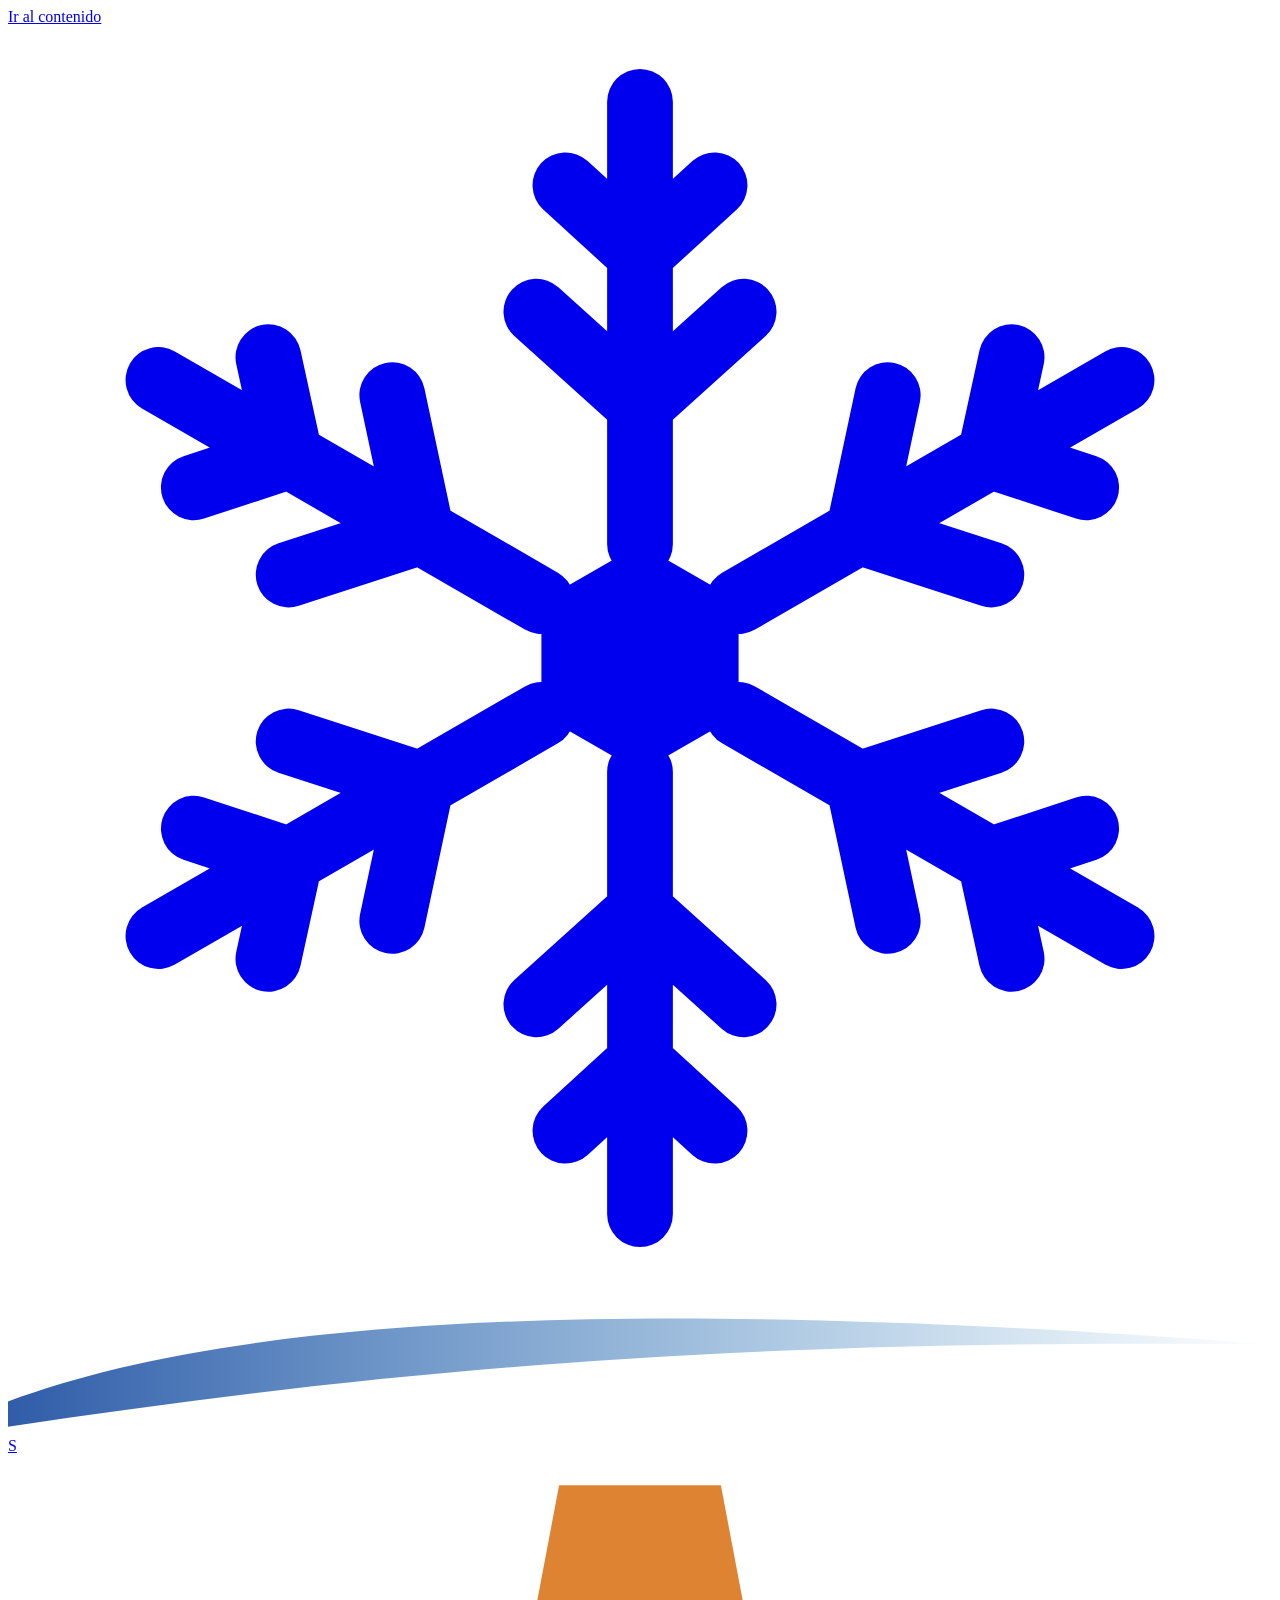
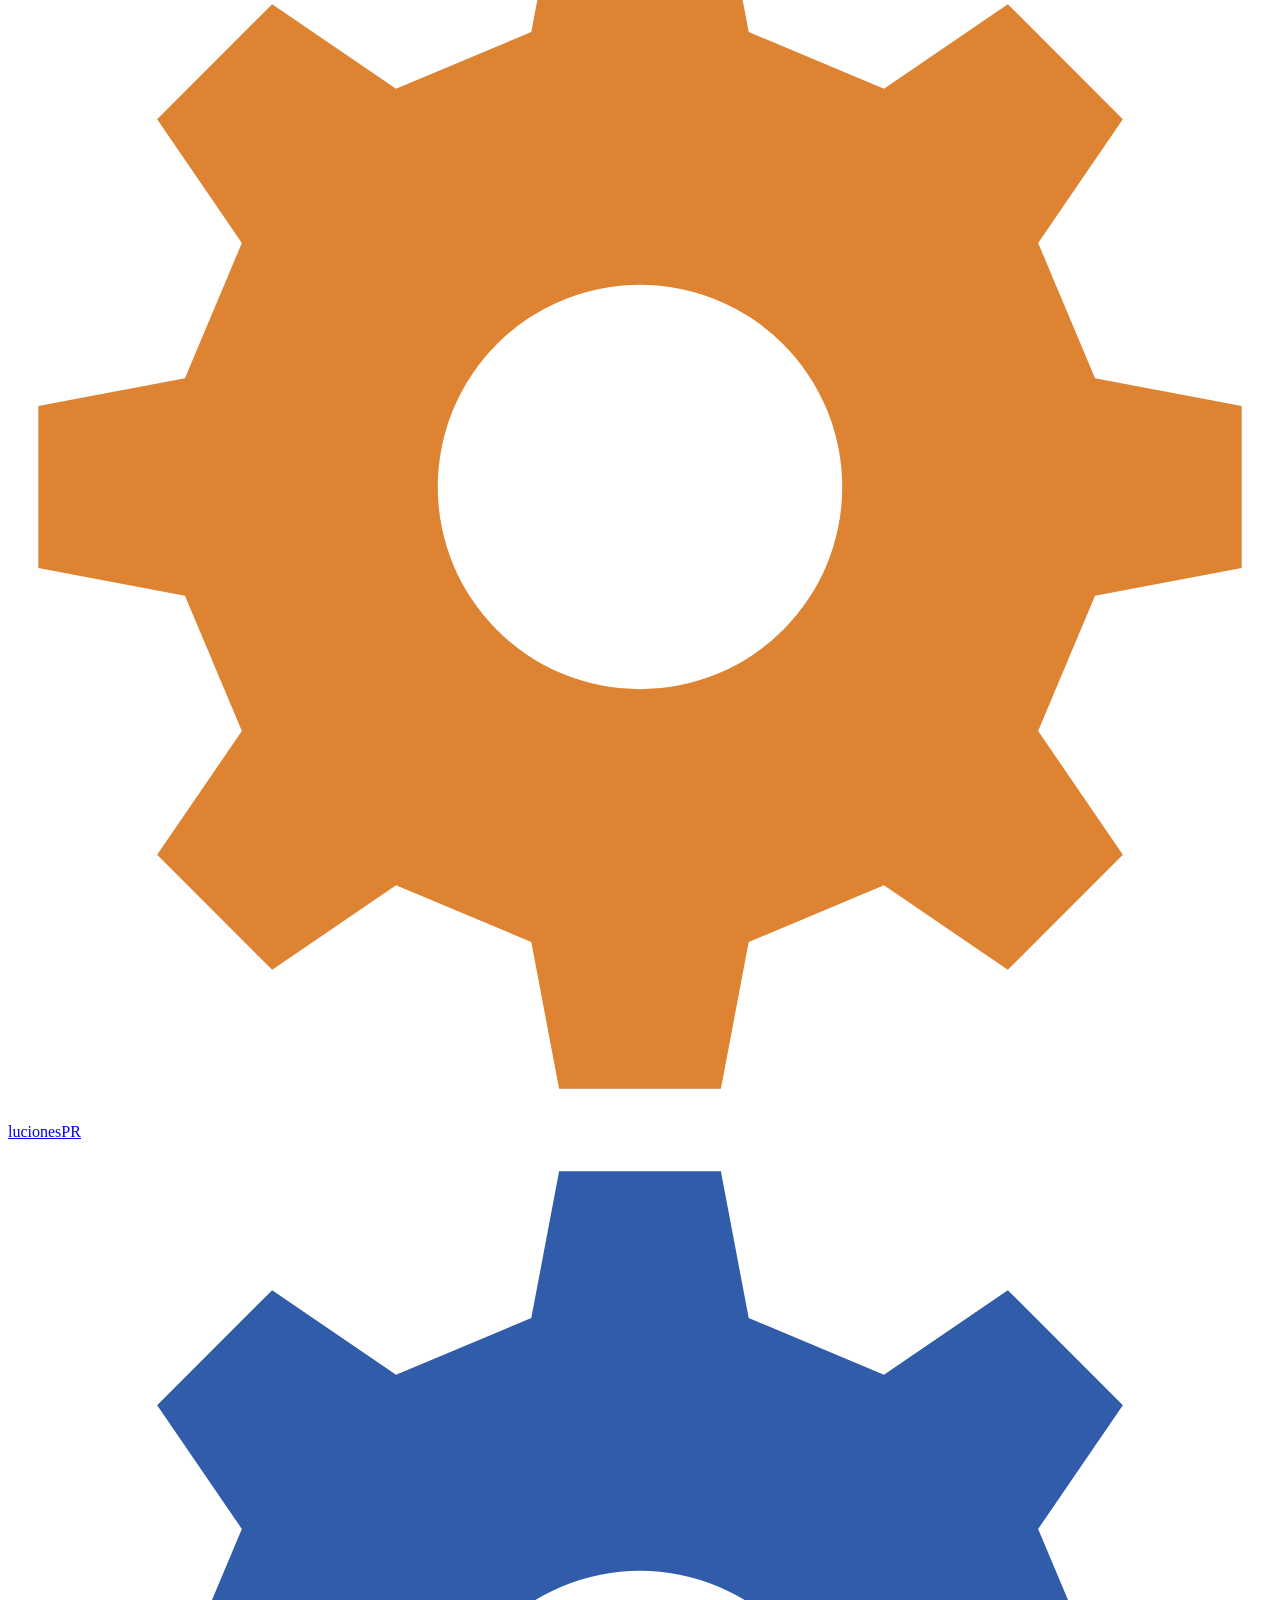
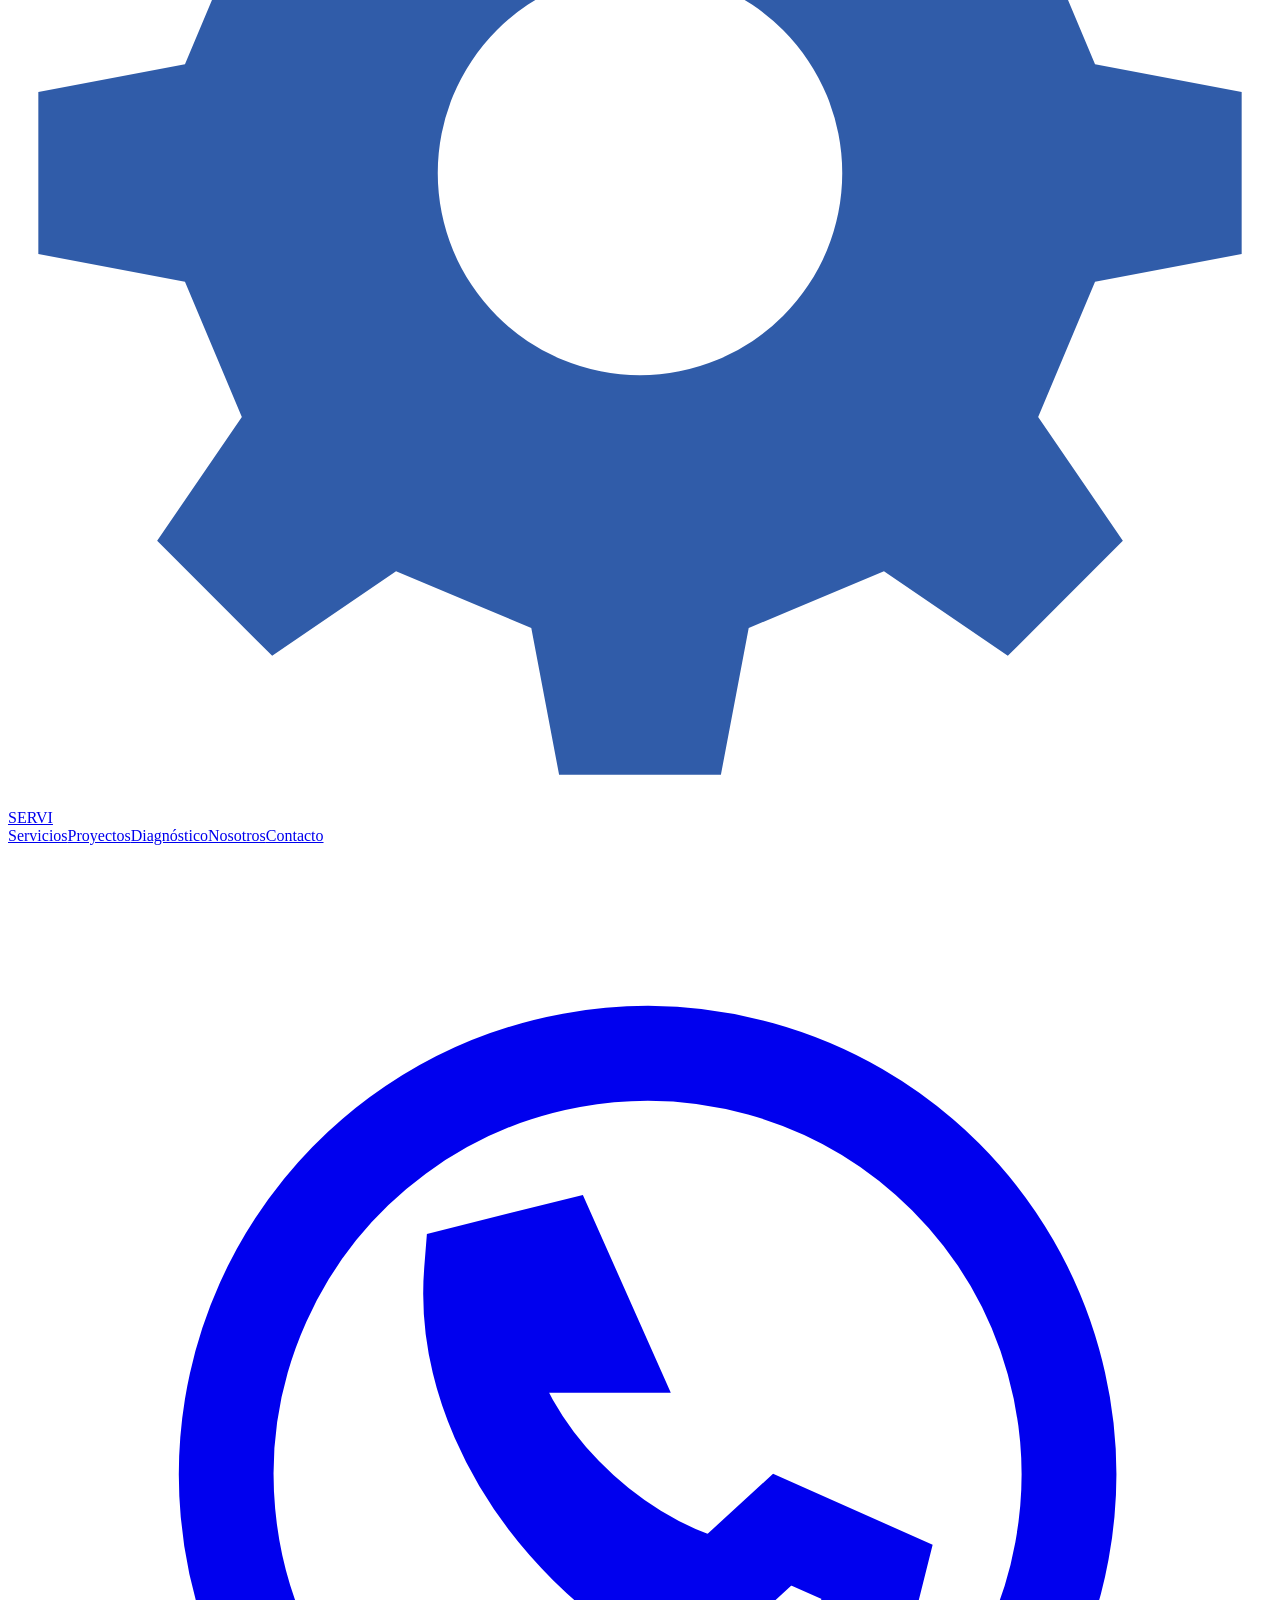
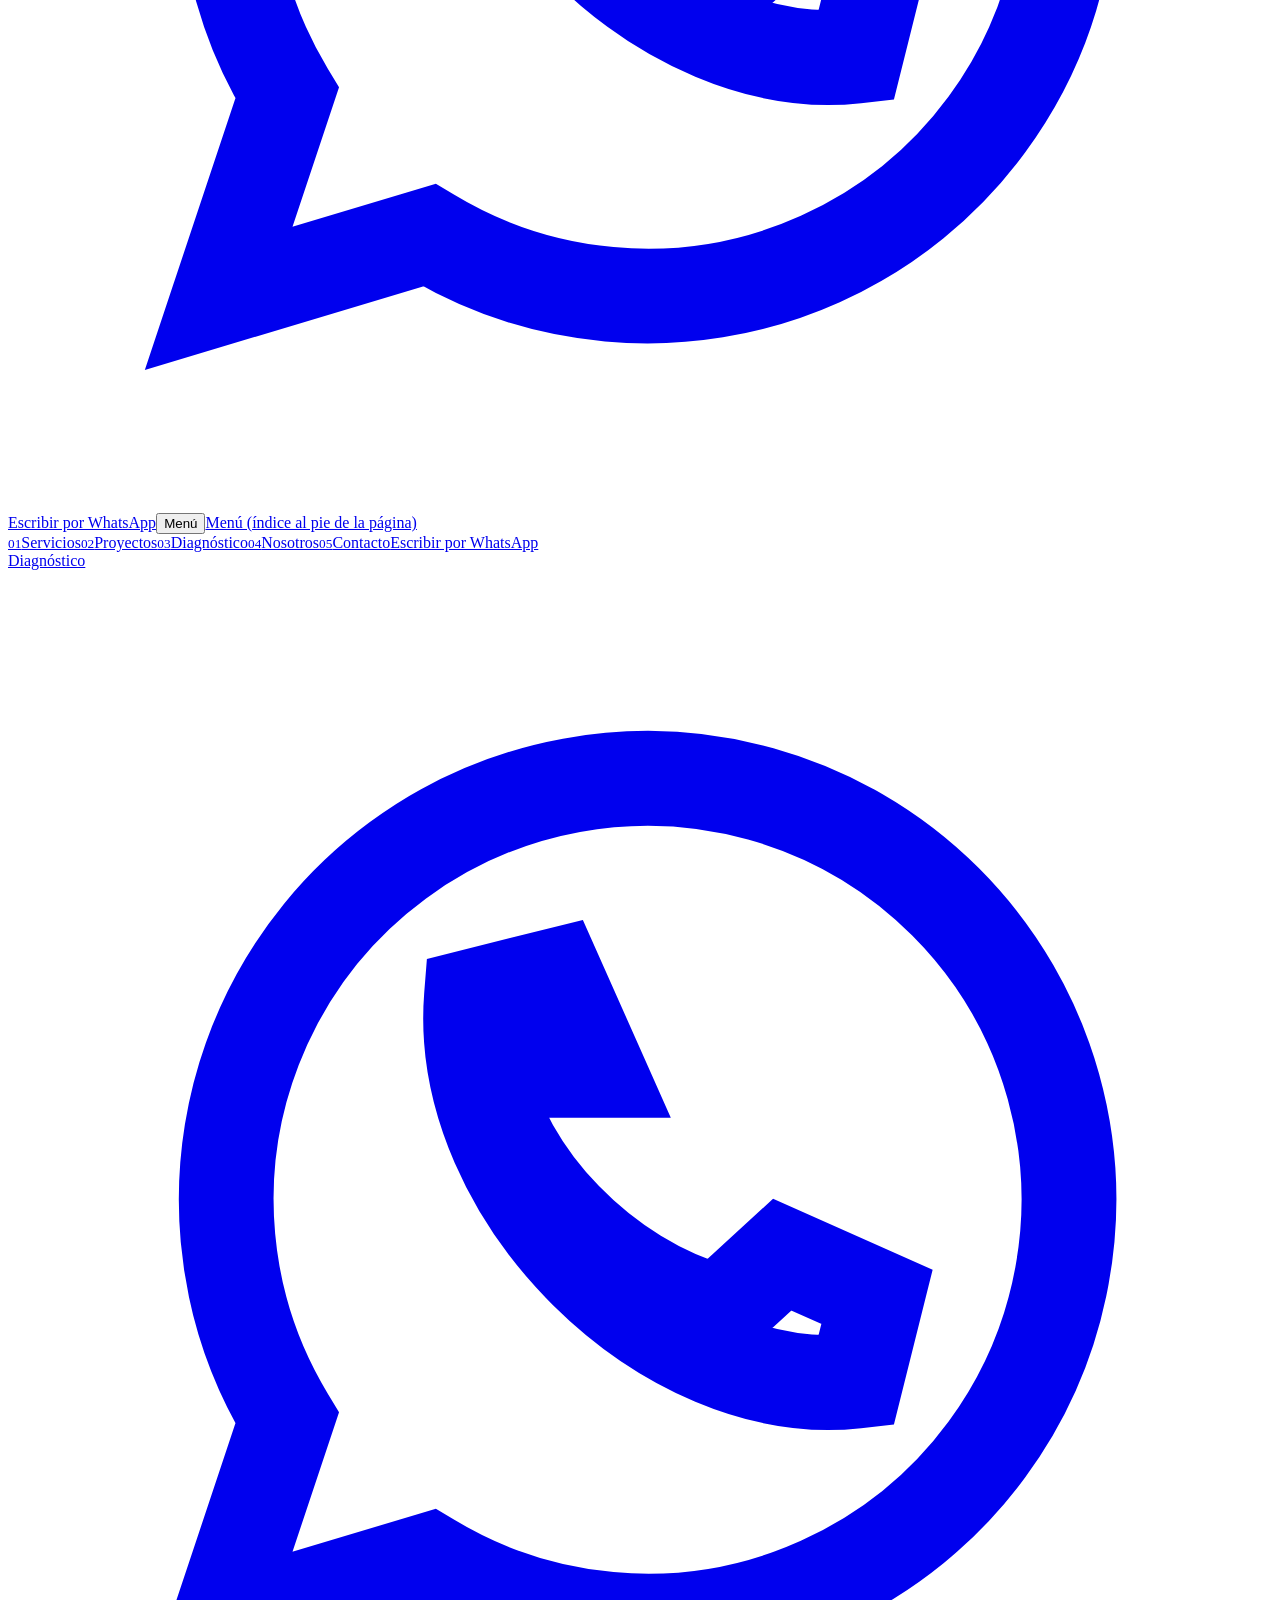
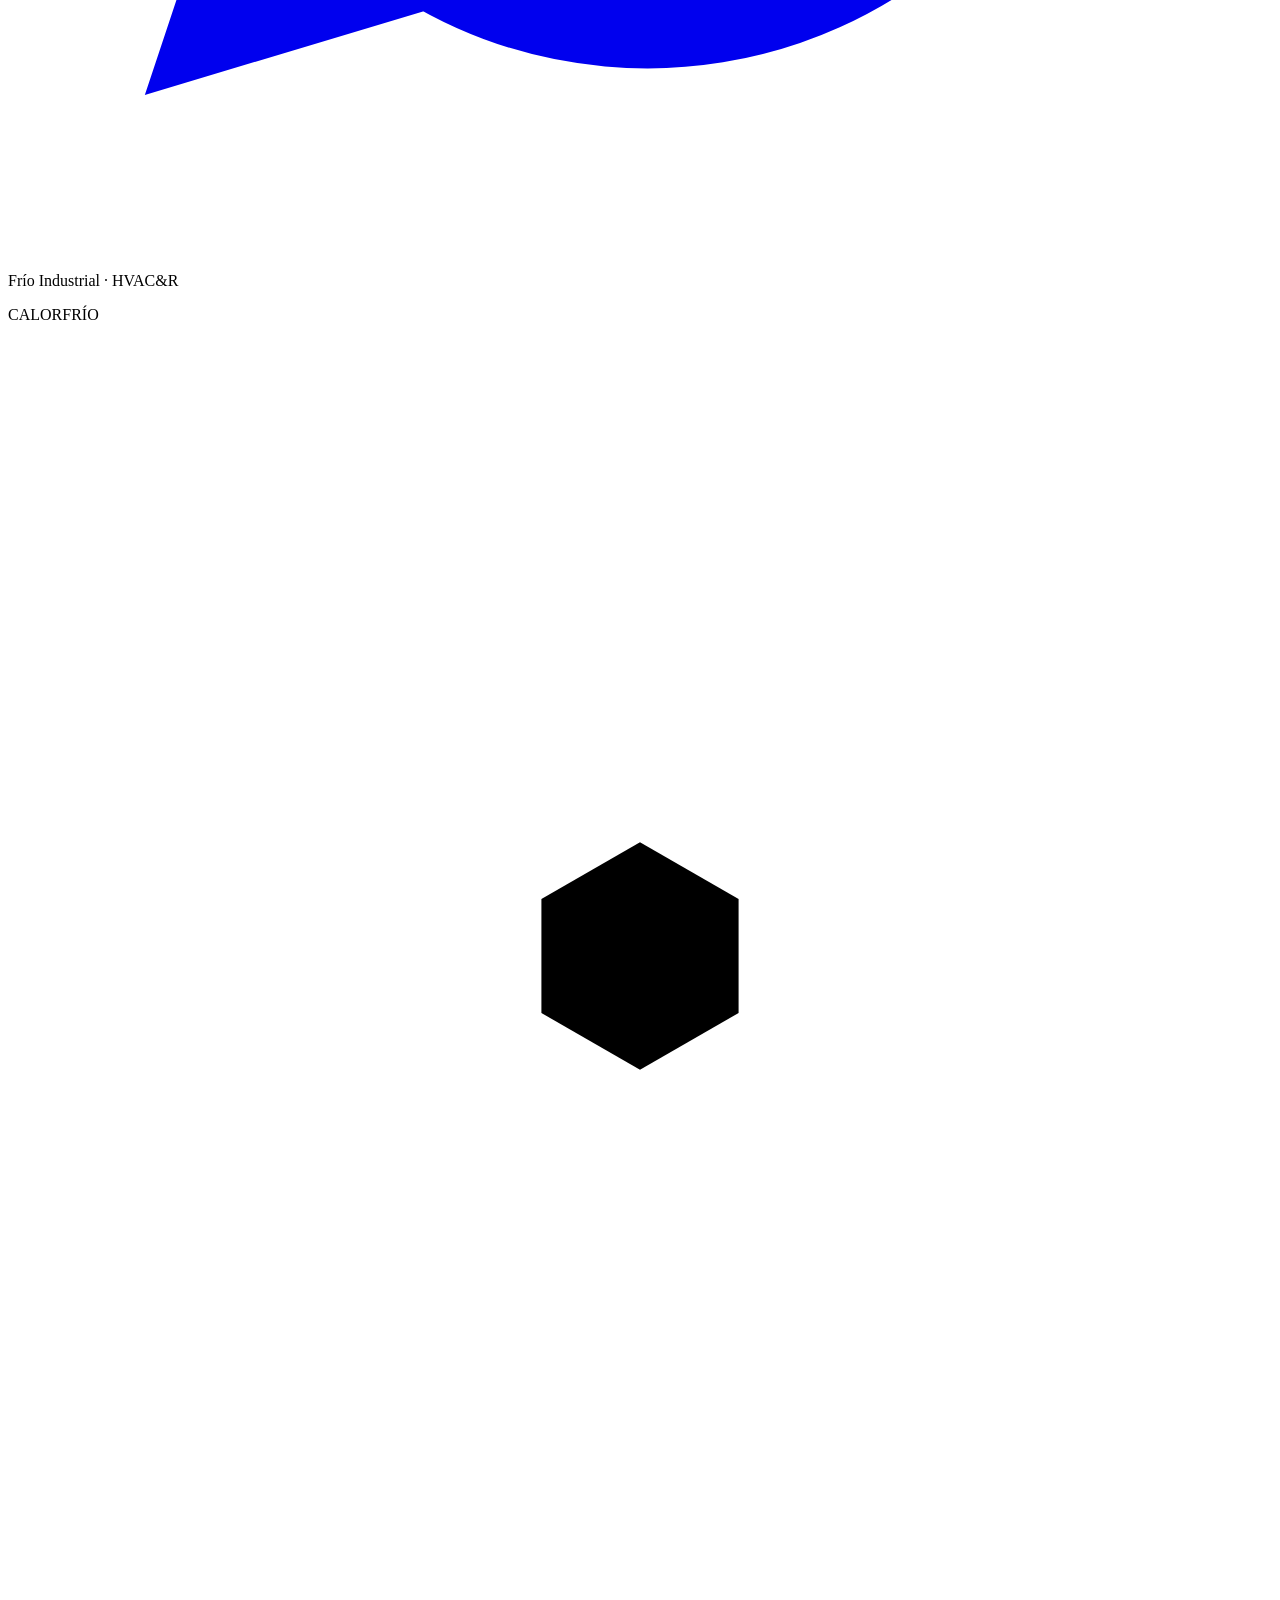
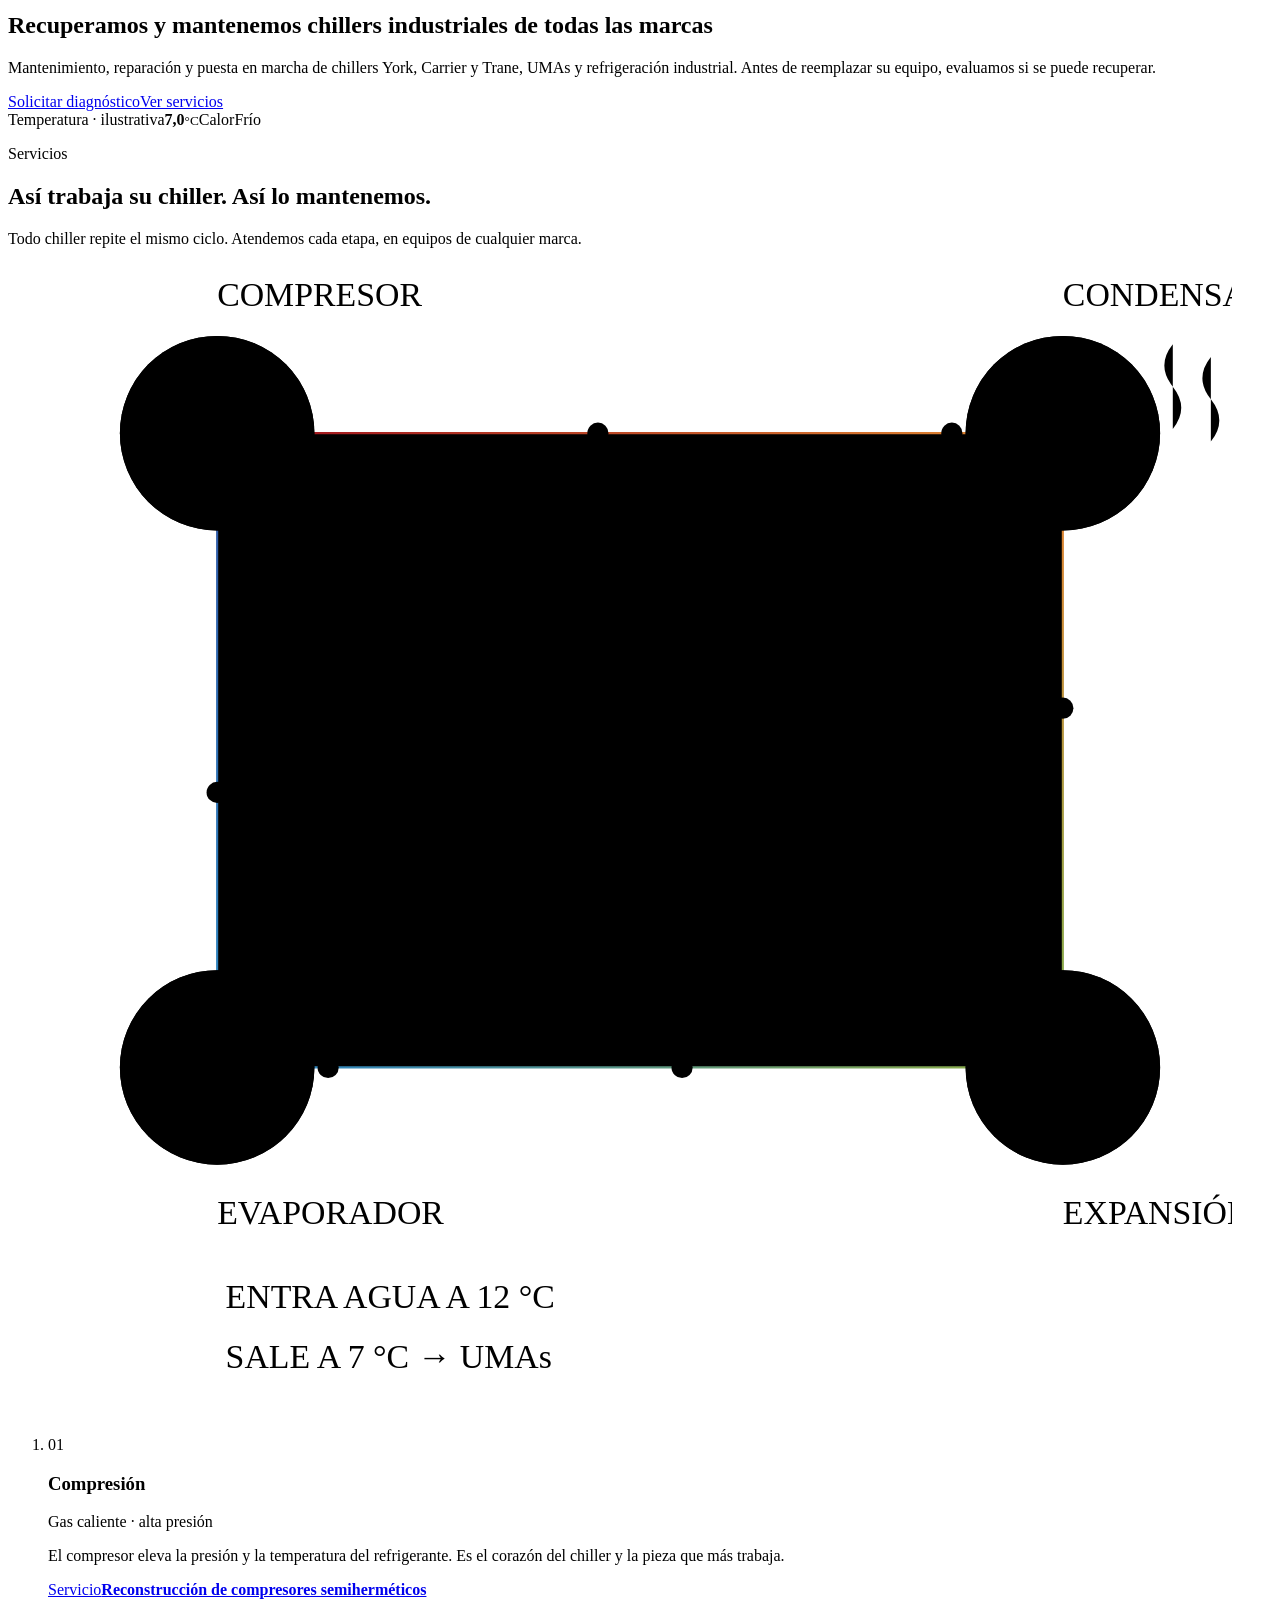
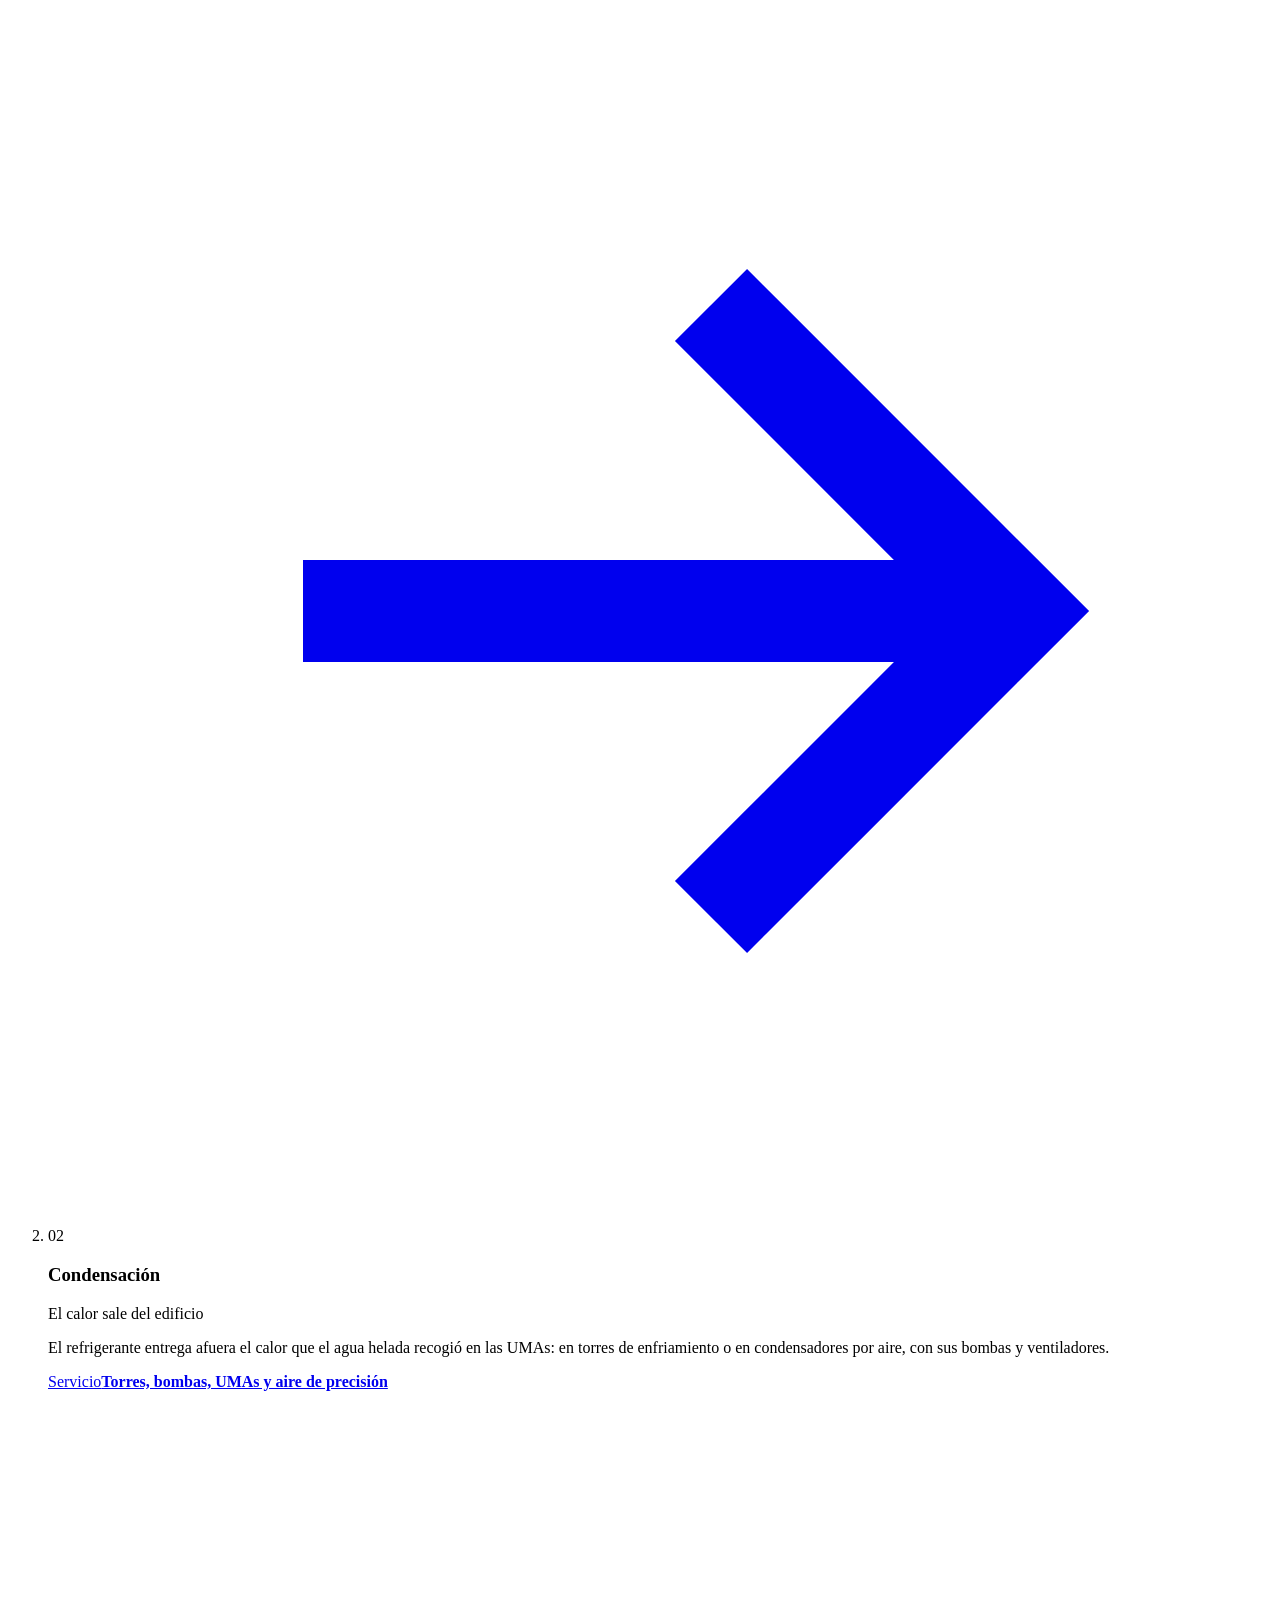
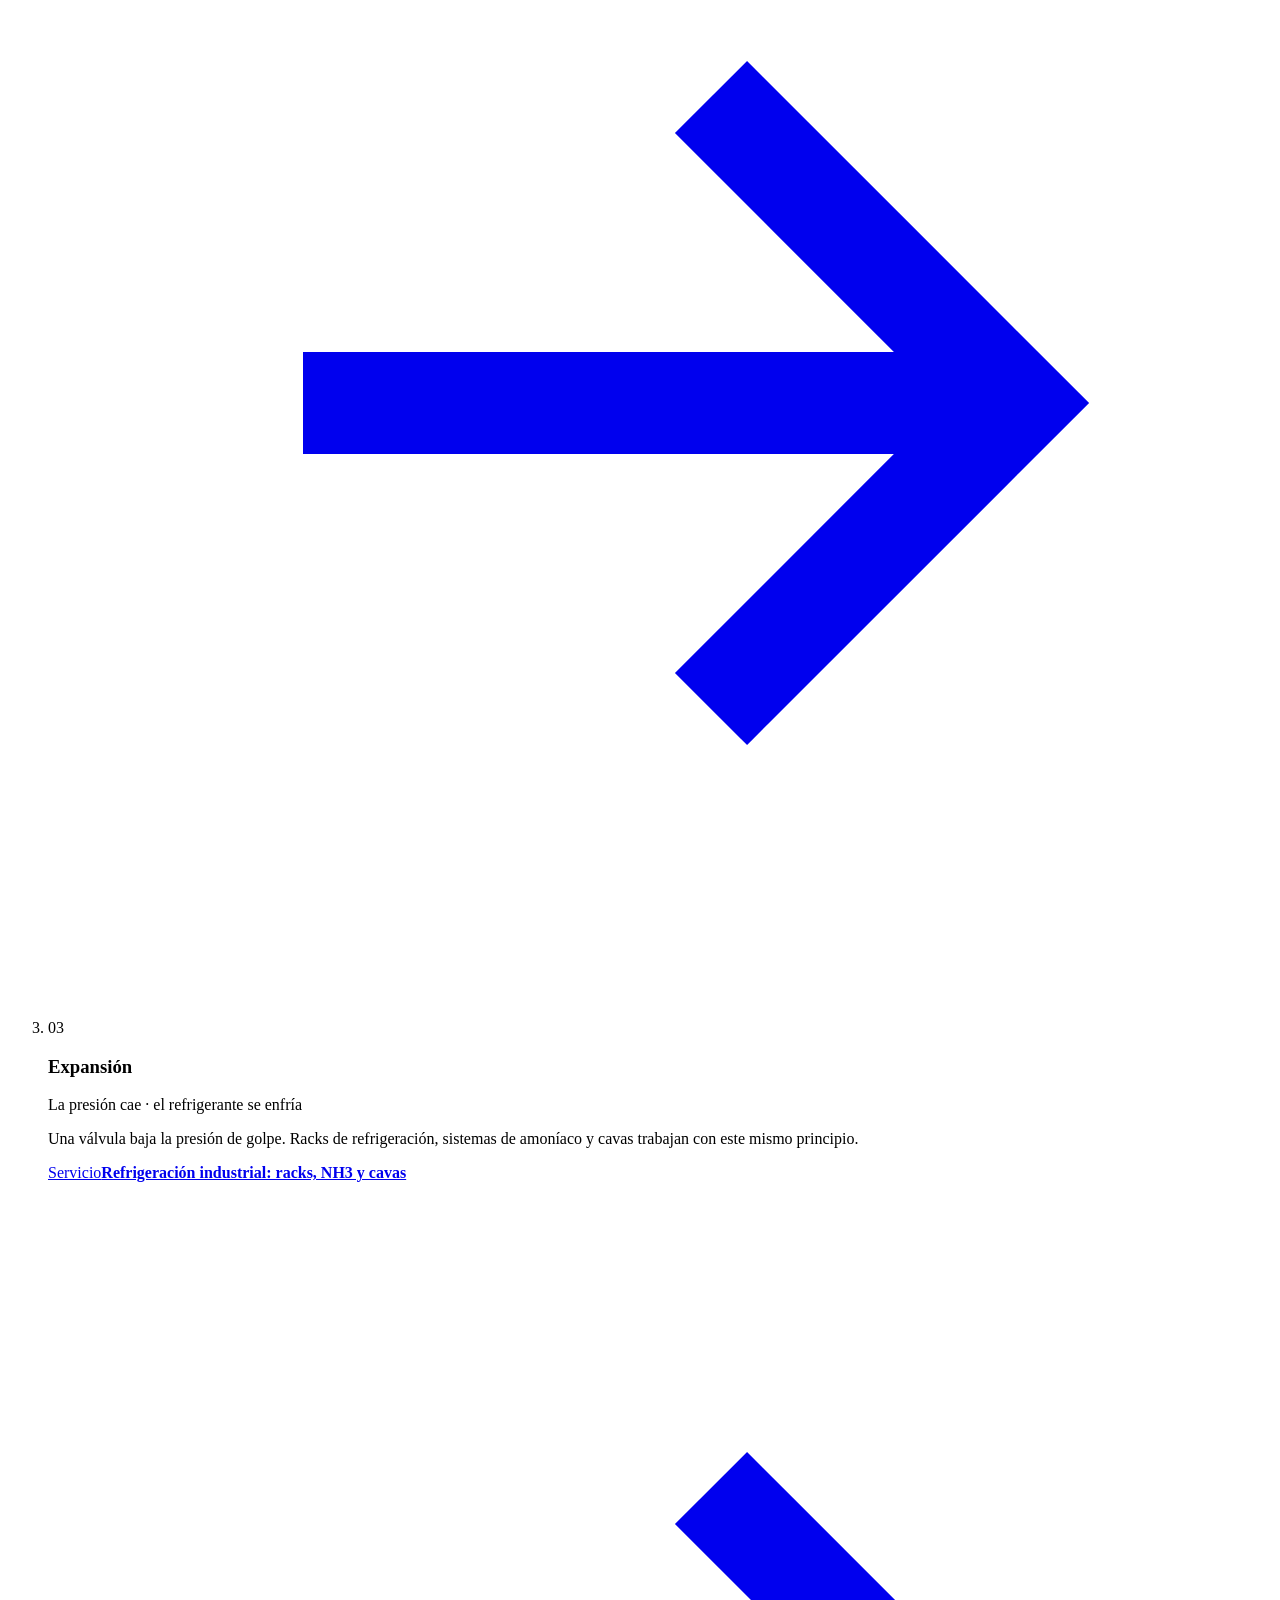
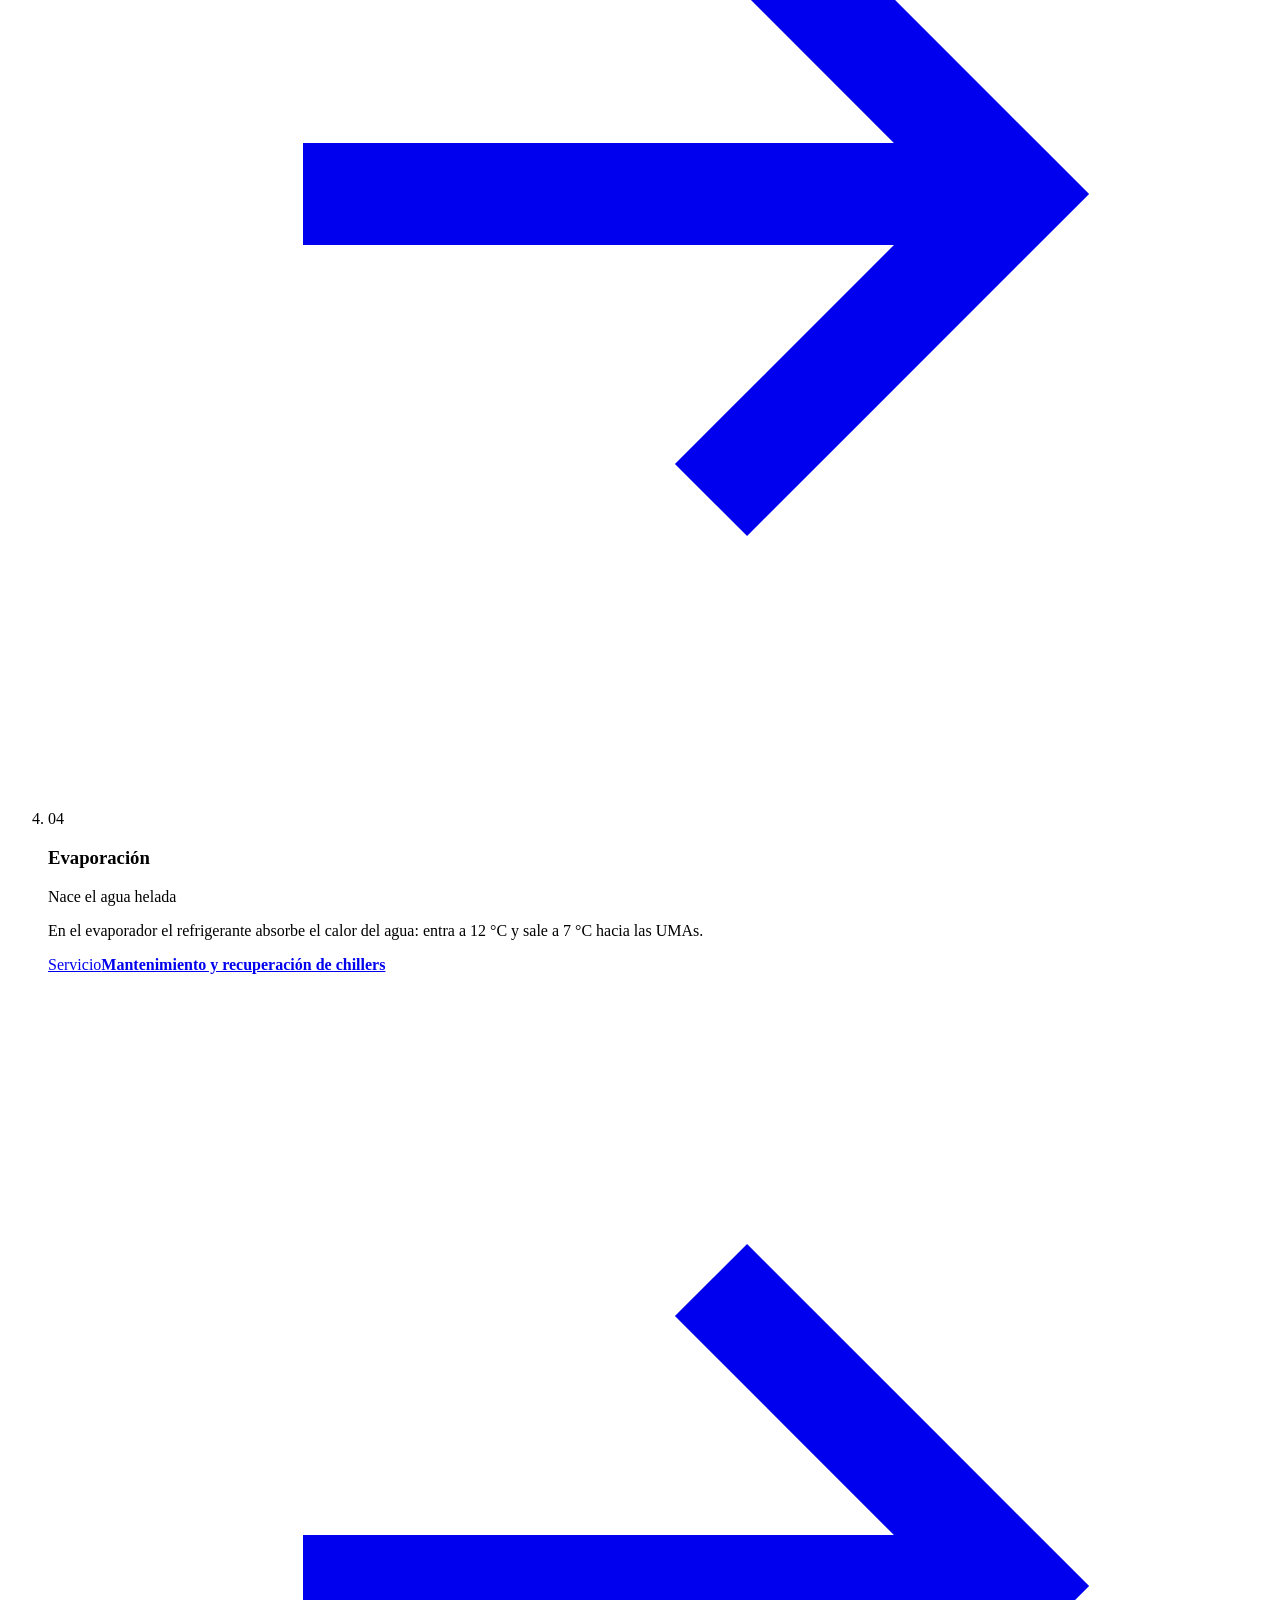
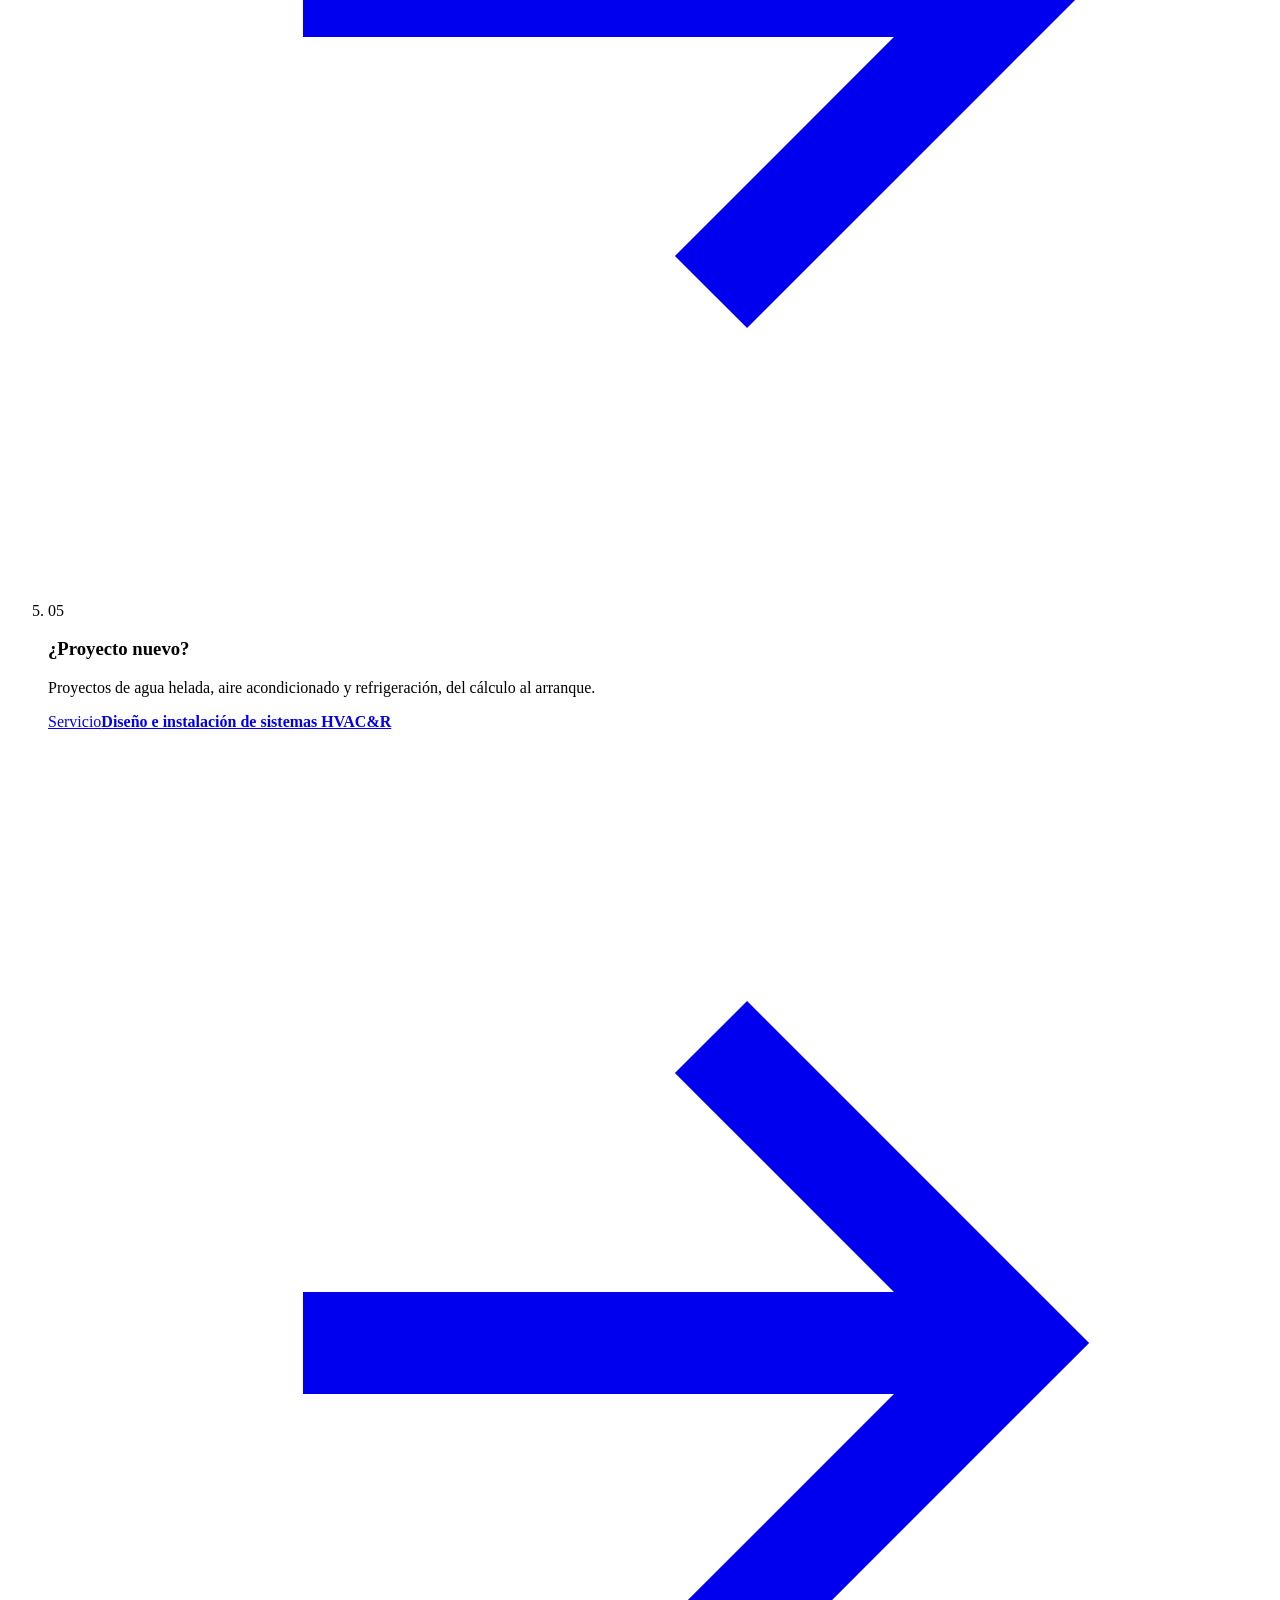
==== commit 479bac5a: "Vista previa: build de f860a6b" ====
--- a/index.html
+++ b/index.html
@@ -1,2 +1,2 @@
-<!DOCTYPE html><html lang="es"><head><meta charset="utf-8"><meta name="viewport" content="width=device-width, initial-scale=1, viewport-fit=cover"><title>Soluciones Proservi · Mantenimiento y recuperación de chillers</title><meta name="description" content="Mantenimiento, reparación y puesta en marcha de chillers York, Carrier y Trane, UMAs, refrigeración industrial y reconstrucción de compresores."><meta name="robots" content="noindex, nofollow"><meta name="theme-color" content="#f5f8fb"><link rel="icon" href="/proservi-vista-previa/favicon.svg" type="image/svg+xml"><link rel="preload" href="/proservi-vista-previa/_astro/big-shoulders-display-latin-wght-normal.Bn_gnr7w.woff2" as="font" type="font/woff2" crossorigin><link rel="preload" href="/proservi-vista-previa/_astro/instrument-sans-latin-wght-normal.BbzFLZTg.woff2" as="font" type="font/woff2" crossorigin><meta property="og:title" content="Soluciones Proservi · Mantenimiento y recuperación de chillers"><meta property="og:description" content="Mantenimiento, reparación y puesta en marcha de chillers York, Carrier y Trane, UMAs, refrigeración industrial y reconstrucción de compresores."><meta property="og:type" content="website"><meta property="og:locale" content="es_VE"><meta property="og:url" content="https://diestorn03.github.io/proservi-vista-previa/"><meta property="og:image" content="https://diestorn03.github.io/proservi-vista-previa/og.jpg"><meta property="og:image:width" content="1200"><meta property="og:image:height" content="630"><meta property="og:image:alt" content="Soluciones Proservi: recuperamos y mantenemos chillers industriales de todas las marcas"><meta name="twitter:card" content="summary_large_image"><script type="application/ld+json">{"@context":"https://schema.org","@type":"HVACBusiness","name":"Soluciones Proservi","description":"Mantenimiento, reparación y puesta en marcha de chillers York, Carrier y Trane, UMAs, refrigeración industrial y reconstrucción de compresores.","url":"https://diestorn03.github.io/proservi-vista-previa/","address":{"@type":"PostalAddress","addressCountry":"VE"},"areaServed":{"@type":"Country","name":"Venezuela"},"sameAs":["https://www.instagram.com/s.proservica/"],"image":"https://diestorn03.github.io/proservi-vista-previa/og.jpg"}</script><link rel="stylesheet" href="/proservi-vista-previa/_astro/Layout.DTP20Fhm.css"><link rel="stylesheet" href="/proservi-vista-previa/_astro/index.CALBSZhO.css"><style>.ci[data-astro-cid-qreezy6w]{background:var(--night)}.ci--from-light[data-astro-cid-qreezy6w]{background:var(--white)}.ci__iris[data-astro-cid-qreezy6w]{background:radial-gradient(70% 70% at 80% 30%, #2e84be33, transparent 70%), var(--paper);clip-path:circle(150% at 82% 30%);align-items:center;min-height:100svh;display:grid;position:relative;overflow:hidden}.ci__flake[data-astro-cid-qreezy6w]{width:46vw;color:color-mix(in srgb, var(--sky) 28%, transparent);animation:80s linear infinite ci-spin;position:absolute;top:-4vw;right:-6vw}@keyframes ci-spin{to{rotate:360deg}}.ci__inner[data-astro-cid-qreezy6w]{gap:22px;padding-block:14vh;display:grid;position:relative}.ci__inner[data-astro-cid-qreezy6w] h2[data-astro-cid-qreezy6w]{font-size:var(--s4);max-width:13ch;line-height:1.06}.ci__inner[data-astro-cid-qreezy6w] h2[data-astro-cid-qreezy6w] span[data-astro-cid-qreezy6w]{color:#0000;-webkit-background-clip:text;background-clip:text;background-image:var(--cold);padding-top:.1em;display:block}.ci__cta[data-astro-cid-qreezy6w]{flex-wrap:wrap;gap:12px;display:flex}
+<!DOCTYPE html><html lang="es"><head><meta charset="utf-8"><meta name="viewport" content="width=device-width, initial-scale=1, viewport-fit=cover"><title>Soluciones Proservi · Mantenimiento y recuperación de chillers</title><meta name="description" content="Mantenimiento, reparación y puesta en marcha de chillers York, Carrier y Trane, UMAs, refrigeración industrial y reconstrucción de compresores."><meta name="robots" content="noindex, nofollow"><meta name="theme-color" content="#f5f8fb"><link rel="icon" href="/proservi-vista-previa/favicon.svg" type="image/svg+xml"><link rel="preload" href="/proservi-vista-previa/_astro/big-shoulders-display-latin-wght-normal.Bn_gnr7w.woff2" as="font" type="font/woff2" crossorigin><link rel="preload" href="/proservi-vista-previa/_astro/instrument-sans-latin-wght-normal.BbzFLZTg.woff2" as="font" type="font/woff2" crossorigin><meta property="og:title" content="Soluciones Proservi · Mantenimiento y recuperación de chillers"><meta property="og:description" content="Mantenimiento, reparación y puesta en marcha de chillers York, Carrier y Trane, UMAs, refrigeración industrial y reconstrucción de compresores."><meta property="og:type" content="website"><meta property="og:locale" content="es_VE"><meta property="og:url" content="https://diestorn03.github.io/proservi-vista-previa/"><meta property="og:image" content="https://diestorn03.github.io/proservi-vista-previa/og.jpg"><meta property="og:image:width" content="1200"><meta property="og:image:height" content="630"><meta property="og:image:alt" content="Soluciones Proservi: recuperamos y mantenemos chillers industriales de todas las marcas"><meta name="twitter:card" content="summary_large_image"><script type="application/ld+json">{"@context":"https://schema.org","@type":"HVACBusiness","name":"Soluciones Proservi","description":"Mantenimiento, reparación y puesta en marcha de chillers York, Carrier y Trane, UMAs, refrigeración industrial y reconstrucción de compresores.","url":"https://diestorn03.github.io/proservi-vista-previa/","address":{"@type":"PostalAddress","addressCountry":"VE"},"areaServed":{"@type":"Country","name":"Venezuela"},"sameAs":["https://www.instagram.com/s.proservica/"],"image":"https://diestorn03.github.io/proservi-vista-previa/og.jpg"}</script><link rel="stylesheet" href="/proservi-vista-previa/_astro/Layout.DTP20Fhm.css"><link rel="stylesheet" href="/proservi-vista-previa/_astro/index.CALBSZhO.css"><style>.ci[data-astro-cid-qreezy6w]{background:var(--night)}.ci--from-light[data-astro-cid-qreezy6w]{background:var(--white)}.ci__iris[data-astro-cid-qreezy6w]{background:radial-gradient(70% 70% at 80% 30%, #2e84be33, transparent 70%), var(--paper);clip-path:circle(150% at 82% 30%);align-items:center;min-height:100svh;display:grid;position:relative;overflow:hidden}.ci__flake[data-astro-cid-qreezy6w]{width:46vw;color:color-mix(in srgb, var(--sky) 28%, transparent);animation:80s linear infinite ci-spin;position:absolute;top:-4vw;right:-6vw}@keyframes ci-spin{to{rotate:360deg}}.ci__inner[data-astro-cid-qreezy6w]{gap:22px;padding-block:14vh;display:grid;position:relative}.ci__inner[data-astro-cid-qreezy6w] h2[data-astro-cid-qreezy6w]{font-size:min(var(--s4), 12svh);max-width:13ch;line-height:1.06}.ci__inner[data-astro-cid-qreezy6w] h2[data-astro-cid-qreezy6w] span[data-astro-cid-qreezy6w]{color:#0000;-webkit-background-clip:text;background-clip:text;background-image:var(--cold);padding-top:.1em;display:block}.ci__cta[data-astro-cid-qreezy6w]{flex-wrap:wrap;gap:12px;display:flex}
 </style></head><body><a class="skip" href="#main">Ir al contenido</a><header class="hd" data-hd data-astro-cid-nen7h5rs><div class="hd__bar wrap" data-astro-cid-nen7h5rs><a href="/proservi-vista-previa/" class="hd__logo" aria-label="Soluciones Proservi: inicio" data-astro-cid-nen7h5rs><span class="logo logo--header logo--spin" role="img" aria-label="Soluciones Proservi, HVAC&R" data-astro-cid-f7espo7c><span class="logo__flakebox" aria-hidden="true" data-astro-cid-f7espo7c><svg class="logo__flake" viewBox="0 0 100 100" data-astro-cid-f7espo7c><g fill="none" stroke="currentColor" stroke-width="5.2" stroke-linecap="round" stroke-linejoin="round" data-astro-cid-f7espo7c><path d="M50 41L50 6M50 30l-8.2-7.4M50 30l8.2-7.4M50 18l-5.9-5.4M50 18l5.9-5.4" data-astro-cid-f7espo7c></path><path d="M57.8 45.5L88.1 28M67.3 40l2.3-10.8M67.3 40l10.5 3.4M77.7 34l1.7-7.8M77.7 34l7.6 2.5" data-astro-cid-f7espo7c></path><path d="M57.8 54.5L88.1 72M67.3 60l10.5-3.4M67.3 60l2.3 10.8M77.7 66l7.6-2.5M77.7 66l1.7 7.8" data-astro-cid-f7espo7c></path><path d="M50 59L50 94M50 70l8.2 7.4M50 70l-8.2 7.4M50 82l5.9 5.4M50 82l-5.9 5.4" data-astro-cid-f7espo7c></path><path d="M42.2 54.5L11.9 72M32.7 60l-2.3 10.8M32.7 60l-10.5-3.4M22.3 66l-1.7 7.8M22.3 66l-7.6-2.5" data-astro-cid-f7espo7c></path><path d="M42.2 45.5L11.9 28M32.7 40l-10.5 3.4M32.7 40l-2.3-10.8M22.3 34l-7.6 2.5M22.3 34l-1.7-7.8" data-astro-cid-f7espo7c></path></g><polygon points="50,41 57.8,45.5 57.8,54.5 50,59 42.2,54.5 42.2,45.5" fill="currentColor" data-astro-cid-f7espo7c></polygon></svg><svg class="logo__trail" viewBox="0 0 400 44" preserveAspectRatio="none" data-astro-cid-f7espo7c><defs data-astro-cid-f7espo7c><linearGradient id="logo-trail-header" x1="0" x2="1" data-astro-cid-f7espo7c><stop offset="0" stop-color="#305ca9" data-astro-cid-f7espo7c></stop><stop offset="1" stop-color="#2e84be" stop-opacity="0" data-astro-cid-f7espo7c></stop></linearGradient></defs><path d="M0 34C70 8 190 0 400 16C230 14 120 24 0 42Z" fill="url(#logo-trail-header)" data-astro-cid-f7espo7c></path></svg></span><span class="logo__words" aria-hidden="true" data-astro-cid-f7espo7c><span class="logo__sol" data-astro-cid-f7espo7c>S<svg class="logo__gear" viewBox="0 0 100 100" data-astro-cid-f7espo7c><path d="M41.4 14L43.6 2.4L56.4 2.4L58.6 14L69.3 18.5L79.1 11.8L88.2 20.9L81.5 30.7L86 41.4L97.6 43.6L97.6 56.4L86 58.6L81.5 69.3L88.2 79.1L79.1 88.2L69.3 81.5L58.6 86L56.4 97.6L43.6 97.6L41.4 86L30.7 81.5L20.9 88.2L11.8 79.1L18.5 69.3L14 58.6L2.4 56.4L2.4 43.6L14 41.4L18.5 30.7L11.8 20.9L20.9 11.8L30.7 18.5Z M66 50A16 16 0 1 0 34 50A16 16 0 1 0 66 50Z" fill="#dd8331" fill-rule="evenodd" data-astro-cid-f7espo7c></path></svg>luciones</span><span class="logo__pro" data-astro-cid-f7espo7c>PR<svg class="logo__gear" viewBox="0 0 100 100" data-astro-cid-f7espo7c><path d="M41.4 14L43.6 2.4L56.4 2.4L58.6 14L69.3 18.5L79.1 11.8L88.2 20.9L81.5 30.7L86 41.4L97.6 43.6L97.6 56.4L86 58.6L81.5 69.3L88.2 79.1L79.1 88.2L69.3 81.5L58.6 86L56.4 97.6L43.6 97.6L41.4 86L30.7 81.5L20.9 88.2L11.8 79.1L18.5 69.3L14 58.6L2.4 56.4L2.4 43.6L14 41.4L18.5 30.7L11.8 20.9L20.9 11.8L30.7 18.5Z M66 50A16 16 0 1 0 34 50A16 16 0 1 0 66 50Z" fill="#305ca9" fill-rule="evenodd" data-astro-cid-f7espo7c></path></svg>SERVI</span></span></span></a><nav class="hd__nav" aria-label="Principal" data-astro-cid-nen7h5rs><a href="/proservi-vista-previa/servicios/" data-astro-cid-nen7h5rs>Servicios</a><a href="/proservi-vista-previa/proyectos/" data-astro-cid-nen7h5rs>Proyectos</a><a href="/proservi-vista-previa/diagnostico/" data-astro-cid-nen7h5rs>Diagnóstico</a><a href="/proservi-vista-previa/nosotros/" data-astro-cid-nen7h5rs>Nosotros</a><a href="/proservi-vista-previa/contacto/" data-astro-cid-nen7h5rs>Contacto</a></nav><a class="btn hd__cta" href="https://wa.me/?text=Hola%20Soluciones%20Proservi%2C%20vi%20su%20web%20y%20quiero%20un%20diagn%C3%B3stico%20para%20mi%20equipo." target="_blank" rel="noopener" data-astro-cid-nen7h5rs><svg viewBox="0 0 24 24" fill="none" stroke="currentColor" stroke-width="1.8" aria-hidden="true" data-astro-cid-nen7h5rs><path d="M4 20l1.3-3.9A8 8 0 1 1 8 18.8L4 20Z" data-astro-cid-nen7h5rs></path><path d="M9 9.5c.4 2 2.3 4 4.5 4.6l1.2-1.1 1.8.8-.4 1.6c-3.6.4-7.6-3.5-7.3-7.3l1.6-.4.8 1.8L9 9.5Z" data-astro-cid-nen7h5rs></path></svg><span data-astro-cid-nen7h5rs>Escribir por WhatsApp</span></a><button class="hd__burger" type="button" aria-expanded="false" aria-controls="hd-panel" data-burger data-astro-cid-nen7h5rs><span data-astro-cid-nen7h5rs></span><span data-astro-cid-nen7h5rs></span><span class="sr-only" data-astro-cid-nen7h5rs>Menú</span></button><a class="hd__burger" href="#pie" data-astro-cid-nen7h5rs><span data-astro-cid-nen7h5rs></span><span data-astro-cid-nen7h5rs></span><span class="sr-only" data-astro-cid-nen7h5rs>Menú (índice al pie de la página)</span></a></div><div class="hd__temp" aria-hidden="true" data-astro-cid-nen7h5rs><span data-astro-cid-nen7h5rs></span></div><div class="hd__panel" id="hd-panel" data-panel data-astro-cid-nen7h5rs><nav class="wrap" aria-label="Menú móvil" data-astro-cid-nen7h5rs><a href="/proservi-vista-previa/servicios/" style="--i:0" data-astro-cid-nen7h5rs><small class="mono" data-astro-cid-nen7h5rs>01</small>Servicios</a><a href="/proservi-vista-previa/proyectos/" style="--i:1" data-astro-cid-nen7h5rs><small class="mono" data-astro-cid-nen7h5rs>02</small>Proyectos</a><a href="/proservi-vista-previa/diagnostico/" style="--i:2" data-astro-cid-nen7h5rs><small class="mono" data-astro-cid-nen7h5rs>03</small>Diagnóstico</a><a href="/proservi-vista-previa/nosotros/" style="--i:3" data-astro-cid-nen7h5rs><small class="mono" data-astro-cid-nen7h5rs>04</small>Nosotros</a><a href="/proservi-vista-previa/contacto/" style="--i:4" data-astro-cid-nen7h5rs><small class="mono" data-astro-cid-nen7h5rs>05</small>Contacto</a><a class="btn" href="https://wa.me/?text=Hola%20Soluciones%20Proservi%2C%20vi%20su%20web%20y%20quiero%20un%20diagn%C3%B3stico%20para%20mi%20equipo." target="_blank" rel="noopener" data-astro-cid-nen7h5rs>Escribir por WhatsApp</a></nav></div><nav class="hd__dock" aria-label="Contacto rápido" data-dock data-astro-cid-nen7h5rs><a class="hd__dock-diag" href="/proservi-vista-previa/diagnostico/" data-astro-cid-nen7h5rs><span class="hd__dock-bar" aria-hidden="true" data-astro-cid-nen7h5rs></span>Diagnóstico</a><a class="hd__dock-wa" href="https://wa.me/?text=Hola%20Soluciones%20Proservi%2C%20le%20escribo%20desde%20su%20web.%20Necesito%20ayuda%20con%20mi%20equipo%3A%20" target="_blank" rel="noopener" aria-label="Escribir por WhatsApp" data-astro-cid-nen7h5rs><svg viewBox="0 0 24 24" fill="none" stroke="currentColor" stroke-width="1.8" aria-hidden="true" data-astro-cid-nen7h5rs><path d="M4 20l1.3-3.9A8 8 0 1 1 8 18.8L4 20Z" data-astro-cid-nen7h5rs></path><path d="M9 9.5c.4 2 2.3 4 4.5 4.6l1.2-1.1 1.8.8-.4 1.6c-3.6.4-7.6-3.5-7.3-7.3l1.6-.4.8 1.8L9 9.5Z" data-astro-cid-nen7h5rs></path></svg></a></nav></header><script type="module" src="/proservi-vista-previa/_astro/Header.astro_astro_type_script_index_0_lang.C8I6mzQp.js"></script><main id="main"><section class="tm" id="top" data-tone="light" aria-labelledby="tm-title" data-astro-cid-oenfzyeu><svg class="tm__defs" width="0" height="0" aria-hidden="true" focusable="false" data-astro-cid-oenfzyeu><filter id="tm-heat" x="-5%" y="-10%" width="110%" height="120%" data-astro-cid-oenfzyeu><feTurbulence type="fractalNoise" baseFrequency="0.004 0.014" numOctaves="2" seed="7" result="n" data-astro-cid-oenfzyeu><animate attributeName="baseFrequency" dur="7s" values="0.004 0.014;0.006 0.02;0.004 0.014" repeatCount="indefinite" data-astro-cid-oenfzyeu></animate></feTurbulence><feDisplacementMap in="SourceGraphic" in2="n" scale="12" xChannelSelector="R" yChannelSelector="G" data-heat-map data-astro-cid-oenfzyeu></feDisplacementMap></filter></svg><div class="tm__layer tm__bg" data-depth="0" aria-hidden="true" data-astro-cid-oenfzyeu><div class="tm__bg-hot" data-astro-cid-oenfzyeu></div><div class="tm__bg-cold" data-astro-cid-oenfzyeu></div></div><div class="tm__layer tm__haze" data-depth="1" aria-hidden="true" data-astro-cid-oenfzyeu><span class="tm__blob tm__blob--a" data-astro-cid-oenfzyeu></span><span class="tm__blob tm__blob--b" data-astro-cid-oenfzyeu></span><span class="tm__blob tm__blob--c" data-astro-cid-oenfzyeu></span></div><div class="tm__stage wrap" data-astro-cid-oenfzyeu><p class="tag tm__tag js-hide" data-astro-cid-oenfzyeu>Frío Industrial · HVAC&amp;R</p><div class="tm__word" data-depth="2" aria-hidden="true" data-astro-cid-oenfzyeu><span class="tm__hot" data-hot data-astro-cid-oenfzyeu>CALOR</span><span class="tm__cold" data-cold data-astro-cid-oenfzyeu>FRÍO</span><span class="tm__front" data-front data-astro-cid-oenfzyeu><i data-astro-cid-oenfzyeu></i><i data-astro-cid-oenfzyeu></i><i data-astro-cid-oenfzyeu></i><i data-astro-cid-oenfzyeu></i><i data-astro-cid-oenfzyeu></i></span></div><svg class="tm__flake" viewBox="0 0 100 100" data-depth="3" aria-hidden="true" data-flake data-astro-cid-oenfzyeu><g fill="none" stroke-width="2.6" stroke-linecap="round" stroke-linejoin="round" data-astro-cid-oenfzyeu><path d="M50 41L50 6M50 30l-8.2-7.4M50 30l8.2-7.4M50 18l-5.9-5.4M50 18l5.9-5.4" pathLength="1" data-astro-cid-oenfzyeu></path><path d="M57.8 45.5L88.1 28M67.3 40l2.3-10.8M67.3 40l10.5 3.4M77.7 34l1.7-7.8M77.7 34l7.6 2.5" pathLength="1" data-astro-cid-oenfzyeu></path><path d="M57.8 54.5L88.1 72M67.3 60l10.5-3.4M67.3 60l2.3 10.8M77.7 66l7.6-2.5M77.7 66l1.7 7.8" pathLength="1" data-astro-cid-oenfzyeu></path><path d="M50 59L50 94M50 70l8.2 7.4M50 70l-8.2 7.4M50 82l5.9 5.4M50 82l-5.9 5.4" pathLength="1" data-astro-cid-oenfzyeu></path><path d="M42.2 54.5L11.9 72M32.7 60l-2.3 10.8M32.7 60l-10.5-3.4M22.3 66l-1.7 7.8M22.3 66l-7.6-2.5" pathLength="1" data-astro-cid-oenfzyeu></path><path d="M42.2 45.5L11.9 28M32.7 40l-10.5 3.4M32.7 40l-2.3-10.8M22.3 34l-7.6 2.5M22.3 34l-1.7-7.8" pathLength="1" data-astro-cid-oenfzyeu></path></g><polygon points="50,41 57.8,45.5 57.8,54.5 50,59 42.2,54.5 42.2,45.5" data-astro-cid-oenfzyeu></polygon></svg><div class="tm__foot" data-depth="4" data-astro-cid-oenfzyeu><div class="tm__copy" data-astro-cid-oenfzyeu><h1 id="tm-title" class="tm__h1 js-hide" data-astro-cid-oenfzyeu>Recuperamos y mantenemos chillers industriales <span data-astro-cid-oenfzyeu>de todas las marcas</span></h1><p class="lead tm__lead js-hide" data-astro-cid-oenfzyeu>Mantenimiento, reparación y puesta en marcha de chillers York, Carrier y Trane, UMAs y refrigeración industrial. Antes de reemplazar su equipo, evaluamos si se puede recuperar.</p><div class="tm__cta js-hide" data-astro-cid-oenfzyeu><a class="btn" href="https://wa.me/?text=Hola%20Soluciones%20Proservi%2C%20vi%20su%20web%20y%20quiero%20un%20diagn%C3%B3stico%20para%20mi%20chiller." target="_blank" rel="noopener" data-astro-cid-oenfzyeu>Solicitar diagnóstico</a><a class="btn btn--line" href="#ciclo" data-astro-cid-oenfzyeu>Ver servicios</a></div></div><div class="tm__temp js-hide" aria-hidden="true" data-astro-cid-oenfzyeu><span class="tm__temp-label mono" data-astro-cid-oenfzyeu>Temperatura · ilustrativa</span><span class="tm__temp-val" data-astro-cid-oenfzyeu><b data-temp data-astro-cid-oenfzyeu>7,0</b><small data-astro-cid-oenfzyeu>°C</small></span><span class="tm__temp-bar" data-astro-cid-oenfzyeu><i data-temp-bar data-astro-cid-oenfzyeu></i></span><span class="tm__temp-scale mono" data-astro-cid-oenfzyeu><span data-astro-cid-oenfzyeu>Calor</span><span data-astro-cid-oenfzyeu>Frío</span></span></div></div></div></section><script type="module" src="/proservi-vista-previa/_astro/Termico.astro_astro_type_script_index_0_lang.BC_ycTcI.js"></script><section class="cy" id="ciclo" data-tone="light" aria-labelledby="cy-title" data-stage="0" data-astro-cid-2yo36vvs><div class="cy__grid wrap" data-astro-cid-2yo36vvs><header class="cy__head" data-astro-cid-2yo36vvs><p class="tag" data-astro-cid-2yo36vvs>Servicios</p><h2 id="cy-title" class="cy__title" data-astro-cid-2yo36vvs>Así trabaja su chiller. <span data-astro-cid-2yo36vvs>Así lo mantenemos.</span></h2><p class="cy__lead" data-astro-cid-2yo36vvs>Todo chiller repite el mismo ciclo. Atendemos cada etapa, en equipos de cualquier marca.</p></header><figure class="cy__fig" aria-hidden="true" data-astro-cid-2yo36vvs><svg class="cy__svg" viewBox="40 30 560 545" data-astro-cid-2yo36vvs><defs data-astro-cid-2yo36vvs><linearGradient id="cy-g1" x1="160" x2="480" y1="0" y2="0" gradientUnits="userSpaceOnUse" data-astro-cid-2yo36vvs><stop offset="0" stop-color="#a3191f" data-astro-cid-2yo36vvs></stop><stop offset="1" stop-color="#dd8331" data-astro-cid-2yo36vvs></stop></linearGradient><linearGradient id="cy-g2" x1="0" x2="0" y1="150" y2="370" gradientUnits="userSpaceOnUse" data-astro-cid-2yo36vvs><stop offset="0" stop-color="#dd8331" data-astro-cid-2yo36vvs></stop><stop offset="1" stop-color="#88aa4b" data-astro-cid-2yo36vvs></stop></linearGradient><linearGradient id="cy-g3" x1="480" x2="160" y1="0" y2="0" gradientUnits="userSpaceOnUse" data-astro-cid-2yo36vvs><stop offset="0" stop-color="#88aa4b" data-astro-cid-2yo36vvs></stop><stop offset="1" stop-color="#2e84be" data-astro-cid-2yo36vvs></stop></linearGradient><linearGradient id="cy-g4" x1="0" x2="0" y1="370" y2="150" gradientUnits="userSpaceOnUse" data-astro-cid-2yo36vvs><stop offset="0" stop-color="#2e84be" data-astro-cid-2yo36vvs></stop><stop offset="1" stop-color="#305ca9" data-astro-cid-2yo36vvs></stop></linearGradient><path id="cy-loop" d="M160 110H480Q520 110 520 150V370Q520 410 480 410H160Q120 410 120 370V150Q120 110 160 110Z" data-astro-cid-2yo36vvs></path></defs><!-- tubería --><use href="#cy-loop" class="cy__pipe" data-astro-cid-2yo36vvs></use><path class="cy__seg" d="M160 110H480" stroke="url(#cy-g1)" pathLength="1" data-seg data-astro-cid-2yo36vvs></path><path class="cy__seg" d="M520 150V370" stroke="url(#cy-g2)" pathLength="1" data-seg data-astro-cid-2yo36vvs></path><path class="cy__seg" d="M480 410H160" stroke="url(#cy-g3)" pathLength="1" data-seg data-astro-cid-2yo36vvs></path><path class="cy__seg" d="M120 370V150" stroke="url(#cy-g4)" pathLength="1" data-seg data-astro-cid-2yo36vvs></path><!-- refrigerante circulando --><g class="cy__flow" data-astro-cid-2yo36vvs><circle r="5" data-astro-cid-2yo36vvs><animateMotion dur="9s" repeatCount="indefinite" begin="-0s" rotate="auto" data-astro-cid-2yo36vvs><mpath href="#cy-loop" data-astro-cid-2yo36vvs></mpath></animateMotion></circle><circle r="5" data-astro-cid-2yo36vvs><animateMotion dur="9s" repeatCount="indefinite" begin="-1.125s" rotate="auto" data-astro-cid-2yo36vvs><mpath href="#cy-loop" data-astro-cid-2yo36vvs></mpath></animateMotion></circle><circle r="5" data-astro-cid-2yo36vvs><animateMotion dur="9s" repeatCount="indefinite" begin="-2.25s" rotate="auto" data-astro-cid-2yo36vvs><mpath href="#cy-loop" data-astro-cid-2yo36vvs></mpath></animateMotion></circle><circle r="5" data-astro-cid-2yo36vvs><animateMotion dur="9s" repeatCount="indefinite" begin="-3.375s" rotate="auto" data-astro-cid-2yo36vvs><mpath href="#cy-loop" data-astro-cid-2yo36vvs></mpath></animateMotion></circle><circle r="5" data-astro-cid-2yo36vvs><animateMotion dur="9s" repeatCount="indefinite" begin="-4.5s" rotate="auto" data-astro-cid-2yo36vvs><mpath href="#cy-loop" data-astro-cid-2yo36vvs></mpath></animateMotion></circle><circle r="5" data-astro-cid-2yo36vvs><animateMotion dur="9s" repeatCount="indefinite" begin="-5.625s" rotate="auto" data-astro-cid-2yo36vvs><mpath href="#cy-loop" data-astro-cid-2yo36vvs></mpath></animateMotion></circle><circle r="5" data-astro-cid-2yo36vvs><animateMotion dur="9s" repeatCount="indefinite" begin="-6.75s" rotate="auto" data-astro-cid-2yo36vvs><mpath href="#cy-loop" data-astro-cid-2yo36vvs></mpath></animateMotion></circle><circle r="5" data-astro-cid-2yo36vvs><animateMotion dur="9s" repeatCount="indefinite" begin="-7.875s" rotate="auto" data-astro-cid-2yo36vvs><mpath href="#cy-loop" data-astro-cid-2yo36vvs></mpath></animateMotion></circle></g><!-- calor que sale en el condensador --><g class="cy__heat" data-astro-cid-2yo36vvs><path d="M572 108q8-10 0-20t0-20" data-astro-cid-2yo36vvs></path><path d="M590 114q8-10 0-20t0-20" data-astro-cid-2yo36vvs></path><path d="M608 108q8-10 0-20t0-20" data-astro-cid-2yo36vvs></path></g><!-- agua helada en el evaporador --><g class="cy__water" data-astro-cid-2yo36vvs><path d="M60 520H112" class="cy__w-in" data-astro-cid-2yo36vvs></path><path d="M112 548H60" class="cy__w-out" data-astro-cid-2yo36vvs></path><text x="124" y="524" data-astro-cid-2yo36vvs>ENTRA AGUA A 12 °C</text><text x="124" y="552" data-astro-cid-2yo36vvs>SALE A 7 °C → UMAs</text></g><!-- los cuatro equipos (los rótulos de arriba van encima del nodo: debajo caían sobre la tubería vertical) --><g class="cy__node" data-node="0" transform="translate(120 110)" data-astro-cid-2yo36vvs><circle r="46" data-astro-cid-2yo36vvs></circle><circle r="46" class="cy__ring" pathLength="1" data-astro-cid-2yo36vvs></circle><g class="cy__ico" data-astro-cid-2yo36vvs><rect x="-20" y="-12" width="40" height="28" rx="8" data-astro-cid-2yo36vvs></rect><path d="M-11 -12v-8h8v8M3 -12v-8h8v8M-12 2h24" data-astro-cid-2yo36vvs></path></g><text y="-60" data-astro-cid-2yo36vvs>COMPRESOR</text></g><g class="cy__node" data-node="1" transform="translate(520 110)" data-astro-cid-2yo36vvs><circle r="46" data-astro-cid-2yo36vvs></circle><circle r="46" class="cy__ring" pathLength="1" data-astro-cid-2yo36vvs></circle><g class="cy__ico" data-astro-cid-2yo36vvs><rect x="-22" y="-22" width="44" height="44" rx="8" data-astro-cid-2yo36vvs></rect><g class="cy__fan" data-astro-cid-2yo36vvs><path d="M0 0c2-8 9-12 12-8S6 2 0 0Zm0 0c6 5 6 13 1 14S-4 6 0 0Zm0 0c-8 3-15-1-14-6S-6-2 0 0Z" data-astro-cid-2yo36vvs></path></g></g><text y="-60" data-astro-cid-2yo36vvs>CONDENSADOR</text></g><g class="cy__node" data-node="2" transform="translate(520 410)" data-astro-cid-2yo36vvs><circle r="46" data-astro-cid-2yo36vvs></circle><circle r="46" class="cy__ring" pathLength="1" data-astro-cid-2yo36vvs></circle><g class="cy__ico" data-astro-cid-2yo36vvs><path d="M-20 -12L0 0L-20 12ZM20 -12L0 0L20 12Z" data-astro-cid-2yo36vvs></path><path d="M0 0V-18M-8 -18H8" data-astro-cid-2yo36vvs></path></g><text y="74" data-astro-cid-2yo36vvs>EXPANSIÓN</text></g><g class="cy__node" data-node="3" transform="translate(120 410)" data-astro-cid-2yo36vvs><circle r="46" data-astro-cid-2yo36vvs></circle><circle r="46" class="cy__ring" pathLength="1" data-astro-cid-2yo36vvs></circle><g class="cy__ico" data-astro-cid-2yo36vvs><rect x="-22" y="-20" width="44" height="40" rx="8" data-astro-cid-2yo36vvs></rect><path d="M-14 -8h28l-28 8h28l-28 8h28" data-astro-cid-2yo36vvs></path></g><text y="74" data-astro-cid-2yo36vvs>EVAPORADOR</text></g><text class="cy__state" text-anchor="middle" data-state data-astro-cid-2yo36vvs><tspan x="320" y="240" data-astro-cid-2yo36vvs>Gas caliente</tspan><tspan x="320" y="274" data-astro-cid-2yo36vvs>alta presión</tspan></text><text class="cy__state-sub" x="320" y="310" text-anchor="middle" data-astro-cid-2yo36vvs>CICLO DE REFRIGERACIÓN</text></svg></figure><ol class="cy__panels" data-astro-cid-2yo36vvs><li class="cy__panel" data-panel="0" data-state="Gas caliente|alta presión" style="--c:var(--red); --ink:var(--red-ink)" data-astro-cid-2yo36vvs><span class="cy__num" aria-hidden="true" data-astro-cid-2yo36vvs>01</span><h3 data-astro-cid-2yo36vvs>Compresión</h3><p class="cy__state-m mono" data-astro-cid-2yo36vvs>Gas caliente · alta presión</p><p data-astro-cid-2yo36vvs>El compresor eleva la presión y la temperatura del refrigerante. Es el corazón del chiller y la pieza que más trabaja.</p><a class="cy__svc" href="/proservi-vista-previa/servicios/compresores/" data-astro-cid-2yo36vvs><span class="mono" data-astro-cid-2yo36vvs>Servicio</span><b data-astro-cid-2yo36vvs>Reconstrucción de compresores semiherméticos</b><svg viewBox="0 0 24 24" aria-hidden="true" data-astro-cid-2yo36vvs><path d="M5 12h13M13 6l6 6-6 6" fill="none" stroke="currentColor" stroke-width="2" data-astro-cid-2yo36vvs></path></svg></a></li><li class="cy__panel" data-panel="1" data-state="El calor sale|del edificio" style="--c:var(--orange); --ink:var(--orange-ink)" data-astro-cid-2yo36vvs><span class="cy__num" aria-hidden="true" data-astro-cid-2yo36vvs>02</span><h3 data-astro-cid-2yo36vvs>Condensación</h3><p class="cy__state-m mono" data-astro-cid-2yo36vvs>El calor sale del edificio</p><p data-astro-cid-2yo36vvs>El refrigerante entrega afuera el calor que el agua helada recogió en las UMAs: en torres de enfriamiento o en condensadores por aire, con sus bombas y ventiladores.</p><a class="cy__svc" href="/proservi-vista-previa/servicios/aire-acondicionado-umas/" data-astro-cid-2yo36vvs><span class="mono" data-astro-cid-2yo36vvs>Servicio</span><b data-astro-cid-2yo36vvs>Torres, bombas, UMAs y aire de precisión</b><svg viewBox="0 0 24 24" aria-hidden="true" data-astro-cid-2yo36vvs><path d="M5 12h13M13 6l6 6-6 6" fill="none" stroke="currentColor" stroke-width="2" data-astro-cid-2yo36vvs></path></svg></a></li><li class="cy__panel" data-panel="2" data-state="La presión cae|el refrigerante se enfría" style="--c:var(--green); --ink:var(--green-ink)" data-astro-cid-2yo36vvs><span class="cy__num" aria-hidden="true" data-astro-cid-2yo36vvs>03</span><h3 data-astro-cid-2yo36vvs>Expansión</h3><p class="cy__state-m mono" data-astro-cid-2yo36vvs>La presión cae · el refrigerante se enfría</p><p data-astro-cid-2yo36vvs>Una válvula baja la presión de golpe. Racks de refrigeración, sistemas de amoníaco y cavas trabajan con este mismo principio.</p><a class="cy__svc" href="/proservi-vista-previa/servicios/refrigeracion-industrial/" data-astro-cid-2yo36vvs><span class="mono" data-astro-cid-2yo36vvs>Servicio</span><b data-astro-cid-2yo36vvs>Refrigeración industrial: racks, NH3 y cavas</b><svg viewBox="0 0 24 24" aria-hidden="true" data-astro-cid-2yo36vvs><path d="M5 12h13M13 6l6 6-6 6" fill="none" stroke="currentColor" stroke-width="2" data-astro-cid-2yo36vvs></path></svg></a></li><li class="cy__panel" data-panel="3" data-state="Nace el agua helada" style="--c:var(--sky); --ink:var(--sky-ink)" data-astro-cid-2yo36vvs><span class="cy__num" aria-hidden="true" data-astro-cid-2yo36vvs>04</span><h3 data-astro-cid-2yo36vvs>Evaporación</h3><p class="cy__state-m mono" data-astro-cid-2yo36vvs>Nace el agua helada</p><p data-astro-cid-2yo36vvs>En el evaporador el refrigerante absorbe el calor del agua: entra a 12 °C y sale a 7 °C hacia las UMAs.</p><a class="cy__svc" href="/proservi-vista-previa/servicios/chillers/" data-astro-cid-2yo36vvs><span class="mono" data-astro-cid-2yo36vvs>Servicio</span><b data-astro-cid-2yo36vvs>Mantenimiento y recuperación de chillers</b><svg viewBox="0 0 24 24" aria-hidden="true" data-astro-cid-2yo36vvs><path d="M5 12h13M13 6l6 6-6 6" fill="none" stroke="currentColor" stroke-width="2" data-astro-cid-2yo36vvs></path></svg></a></li><li class="cy__panel cy__panel--end" data-panel="4" data-state="Diseñamos el|ciclo completo" style="--c:var(--deep); --ink:var(--deep-ink)" data-astro-cid-2yo36vvs><span class="cy__num" aria-hidden="true" data-astro-cid-2yo36vvs>05</span><h3 data-astro-cid-2yo36vvs>¿Proyecto nuevo?</h3><p data-astro-cid-2yo36vvs>Proyectos de agua helada, aire acondicionado y refrigeración, del cálculo al arranque.</p><a class="cy__svc" href="/proservi-vista-previa/servicios/proyectos-hvac/" data-astro-cid-2yo36vvs><span class="mono" data-astro-cid-2yo36vvs>Servicio</span><b data-astro-cid-2yo36vvs>Diseño e instalación de sistemas HVAC&amp;R</b><svg viewBox="0 0 24 24" aria-hidden="true" data-astro-cid-2yo36vvs><path d="M5 12h13M13 6l6 6-6 6" fill="none" stroke="currentColor" stroke-width="2" data-astro-cid-2yo36vvs></path></svg></a></li></ol><p class="cy__note mono" data-astro-cid-2yo36vvs>12 °C y 7 °C: valores típicos de diseño de un sistema de agua helada.</p></div></section><script type="module" src="/proservi-vista-previa/_astro/Ciclo.astro_astro_type_script_index_0_lang.CcADgTiR.js"></script><section class="cs" id="casos" data-tone="dark" aria-labelledby="cs-title" data-astro-cid-znmyhcjf><div class="cs__a" data-a data-astro-cid-znmyhcjf><div class="cs__win" data-win data-astro-cid-znmyhcjf><svg class="cs__roof" viewBox="0 0 960 420" aria-hidden="true" data-roof data-astro-cid-znmyhcjf><defs data-astro-cid-znmyhcjf><pattern id="cs-grid" width="24" height="24" patternUnits="userSpaceOnUse" data-astro-cid-znmyhcjf><path d="M24 0H0V24" fill="none" stroke="rgba(255,255,255,0.06)" data-astro-cid-znmyhcjf></path></pattern></defs><rect width="960" height="420" fill="url(#cs-grid)" data-astro-cid-znmyhcjf></rect><path d="M30 360H930M30 386H930" class="cs__pipe" data-astro-cid-znmyhcjf></path><g class="cs__unit" transform="translate(70 90)" data-astro-cid-znmyhcjf><rect width="250" height="210" rx="10" class="cs__body" data-astro-cid-znmyhcjf></rect><path d="M14 196H236M14 186H236" class="cs__grille" data-astro-cid-znmyhcjf></path><g transform="translate(64 56)" data-astro-cid-znmyhcjf><circle r="40" class="cs__fan-ring" data-astro-cid-znmyhcjf></circle><g class="cs__fan" style="--d:0.6s" data-astro-cid-znmyhcjf><path d="M0 0C6-20 22-28 28-20S14 4 0 0ZM0 0C20 6 28 22 20 28S-4 14 0 0ZM0 0C-6 20-22 28-28 20S-14-4 0 0ZM0 0C-20-6-28-22-20-28S4-14 0 0Z" data-astro-cid-znmyhcjf></path></g><circle r="6" class="cs__hub" data-astro-cid-znmyhcjf></circle></g><g transform="translate(186 56)" data-astro-cid-znmyhcjf><circle r="40" class="cs__fan-ring" data-astro-cid-znmyhcjf></circle><g class="cs__fan" style="--d:0.72s" data-astro-cid-znmyhcjf><path d="M0 0C6-20 22-28 28-20S14 4 0 0ZM0 0C20 6 28 22 20 28S-4 14 0 0ZM0 0C-6 20-22 28-28 20S-14-4 0 0ZM0 0C-20-6-28-22-20-28S4-14 0 0Z" data-astro-cid-znmyhcjf></path></g><circle r="6" class="cs__hub" data-astro-cid-znmyhcjf></circle></g><g transform="translate(64 148)" data-astro-cid-znmyhcjf><circle r="40" class="cs__fan-ring" data-astro-cid-znmyhcjf></circle><g class="cs__fan" style="--d:0.84s" data-astro-cid-znmyhcjf><path d="M0 0C6-20 22-28 28-20S14 4 0 0ZM0 0C20 6 28 22 20 28S-4 14 0 0ZM0 0C-6 20-22 28-28 20S-14-4 0 0ZM0 0C-20-6-28-22-20-28S4-14 0 0Z" data-astro-cid-znmyhcjf></path></g><circle r="6" class="cs__hub" data-astro-cid-znmyhcjf></circle></g><g transform="translate(186 148)" data-astro-cid-znmyhcjf><circle r="40" class="cs__fan-ring" data-astro-cid-znmyhcjf></circle><g class="cs__fan" style="--d:0.6s" data-astro-cid-znmyhcjf><path d="M0 0C6-20 22-28 28-20S14 4 0 0ZM0 0C20 6 28 22 20 28S-4 14 0 0ZM0 0C-6 20-22 28-28 20S-14-4 0 0ZM0 0C-20-6-28-22-20-28S4-14 0 0Z" data-astro-cid-znmyhcjf></path></g><circle r="6" class="cs__hub" data-astro-cid-znmyhcjf></circle></g><circle cx="232" cy="18" r="7" class="cs__led" data-astro-cid-znmyhcjf></circle><path d="M125 210V270" class="cs__drop" data-astro-cid-znmyhcjf></path></g><g class="cs__unit" transform="translate(360 124)" data-astro-cid-znmyhcjf><rect width="250" height="210" rx="10" class="cs__body" data-astro-cid-znmyhcjf></rect><path d="M14 196H236M14 186H236" class="cs__grille" data-astro-cid-znmyhcjf></path><g transform="translate(64 56)" data-astro-cid-znmyhcjf><circle r="40" class="cs__fan-ring" data-astro-cid-znmyhcjf></circle><g class="cs__fan" style="--d:0.72s" data-astro-cid-znmyhcjf><path d="M0 0C6-20 22-28 28-20S14 4 0 0ZM0 0C20 6 28 22 20 28S-4 14 0 0ZM0 0C-6 20-22 28-28 20S-14-4 0 0ZM0 0C-20-6-28-22-20-28S4-14 0 0Z" data-astro-cid-znmyhcjf></path></g><circle r="6" class="cs__hub" data-astro-cid-znmyhcjf></circle></g><g transform="translate(186 56)" data-astro-cid-znmyhcjf><circle r="40" class="cs__fan-ring" data-astro-cid-znmyhcjf></circle><g class="cs__fan" style="--d:0.84s" data-astro-cid-znmyhcjf><path d="M0 0C6-20 22-28 28-20S14 4 0 0ZM0 0C20 6 28 22 20 28S-4 14 0 0ZM0 0C-6 20-22 28-28 20S-14-4 0 0ZM0 0C-20-6-28-22-20-28S4-14 0 0Z" data-astro-cid-znmyhcjf></path></g><circle r="6" class="cs__hub" data-astro-cid-znmyhcjf></circle></g><g transform="translate(64 148)" data-astro-cid-znmyhcjf><circle r="40" class="cs__fan-ring" data-astro-cid-znmyhcjf></circle><g class="cs__fan" style="--d:0.6s" data-astro-cid-znmyhcjf><path d="M0 0C6-20 22-28 28-20S14 4 0 0ZM0 0C20 6 28 22 20 28S-4 14 0 0ZM0 0C-6 20-22 28-28 20S-14-4 0 0ZM0 0C-20-6-28-22-20-28S4-14 0 0Z" data-astro-cid-znmyhcjf></path></g><circle r="6" class="cs__hub" data-astro-cid-znmyhcjf></circle></g><g transform="translate(186 148)" data-astro-cid-znmyhcjf><circle r="40" class="cs__fan-ring" data-astro-cid-znmyhcjf></circle><g class="cs__fan" style="--d:0.72s" data-astro-cid-znmyhcjf><path d="M0 0C6-20 22-28 28-20S14 4 0 0ZM0 0C20 6 28 22 20 28S-4 14 0 0ZM0 0C-6 20-22 28-28 20S-14-4 0 0ZM0 0C-20-6-28-22-20-28S4-14 0 0Z" data-astro-cid-znmyhcjf></path></g><circle r="6" class="cs__hub" data-astro-cid-znmyhcjf></circle></g><circle cx="232" cy="18" r="7" class="cs__led" data-astro-cid-znmyhcjf></circle><path d="M125 210V236" class="cs__drop" data-astro-cid-znmyhcjf></path></g><g class="cs__unit" transform="translate(650 90)" data-astro-cid-znmyhcjf><rect width="250" height="210" rx="10" class="cs__body" data-astro-cid-znmyhcjf></rect><path d="M14 196H236M14 186H236" class="cs__grille" data-astro-cid-znmyhcjf></path><g transform="translate(64 56)" data-astro-cid-znmyhcjf><circle r="40" class="cs__fan-ring" data-astro-cid-znmyhcjf></circle><g class="cs__fan" style="--d:0.84s" data-astro-cid-znmyhcjf><path d="M0 0C6-20 22-28 28-20S14 4 0 0ZM0 0C20 6 28 22 20 28S-4 14 0 0ZM0 0C-6 20-22 28-28 20S-14-4 0 0ZM0 0C-20-6-28-22-20-28S4-14 0 0Z" data-astro-cid-znmyhcjf></path></g><circle r="6" class="cs__hub" data-astro-cid-znmyhcjf></circle></g><g transform="translate(186 56)" data-astro-cid-znmyhcjf><circle r="40" class="cs__fan-ring" data-astro-cid-znmyhcjf></circle><g class="cs__fan" style="--d:0.6s" data-astro-cid-znmyhcjf><path d="M0 0C6-20 22-28 28-20S14 4 0 0ZM0 0C20 6 28 22 20 28S-4 14 0 0ZM0 0C-6 20-22 28-28 20S-14-4 0 0ZM0 0C-20-6-28-22-20-28S4-14 0 0Z" data-astro-cid-znmyhcjf></path></g><circle r="6" class="cs__hub" data-astro-cid-znmyhcjf></circle></g><g transform="translate(64 148)" data-astro-cid-znmyhcjf><circle r="40" class="cs__fan-ring" data-astro-cid-znmyhcjf></circle><g class="cs__fan" style="--d:0.72s" data-astro-cid-znmyhcjf><path d="M0 0C6-20 22-28 28-20S14 4 0 0ZM0 0C20 6 28 22 20 28S-4 14 0 0ZM0 0C-6 20-22 28-28 20S-14-4 0 0ZM0 0C-20-6-28-22-20-28S4-14 0 0Z" data-astro-cid-znmyhcjf></path></g><circle r="6" class="cs__hub" data-astro-cid-znmyhcjf></circle></g><g transform="translate(186 148)" data-astro-cid-znmyhcjf><circle r="40" class="cs__fan-ring" data-astro-cid-znmyhcjf></circle><g class="cs__fan" style="--d:0.84s" data-astro-cid-znmyhcjf><path d="M0 0C6-20 22-28 28-20S14 4 0 0ZM0 0C20 6 28 22 20 28S-4 14 0 0ZM0 0C-6 20-22 28-28 20S-14-4 0 0ZM0 0C-20-6-28-22-20-28S4-14 0 0Z" data-astro-cid-znmyhcjf></path></g><circle r="6" class="cs__hub" data-astro-cid-znmyhcjf></circle></g><circle cx="232" cy="18" r="7" class="cs__led" data-astro-cid-znmyhcjf></circle><path d="M125 210V270" class="cs__drop" data-astro-cid-znmyhcjf></path></g></svg><span class="cs__win-tag mono" data-astro-cid-znmyhcjf>Caso 01 · nov 2025 · vista de azotea ilustrativa</span></div><div class="cs__big wrap" data-astro-cid-znmyhcjf><p class="tag cs__tag" data-astro-cid-znmyhcjf>Casos reales</p><h2 id="cs-title" class="sr-only" data-astro-cid-znmyhcjf>Casos: 875 TR recuperadas</h2><p class="cs__num" aria-hidden="true" data-astro-cid-znmyhcjf><span class="cs__col" style="--d:8" data-astro-cid-znmyhcjf><span data-astro-cid-znmyhcjf><b data-astro-cid-znmyhcjf>0</b><b data-astro-cid-znmyhcjf>1</b><b data-astro-cid-znmyhcjf>2</b><b data-astro-cid-znmyhcjf>3</b><b data-astro-cid-znmyhcjf>4</b><b data-astro-cid-znmyhcjf>5</b><b data-astro-cid-znmyhcjf>6</b><b data-astro-cid-znmyhcjf>7</b><b data-astro-cid-znmyhcjf>8</b><b data-astro-cid-znmyhcjf>9</b></span></span><span class="cs__col" style="--d:7" data-astro-cid-znmyhcjf><span data-astro-cid-znmyhcjf><b data-astro-cid-znmyhcjf>0</b><b data-astro-cid-znmyhcjf>1</b><b data-astro-cid-znmyhcjf>2</b><b data-astro-cid-znmyhcjf>3</b><b data-astro-cid-znmyhcjf>4</b><b data-astro-cid-znmyhcjf>5</b><b data-astro-cid-znmyhcjf>6</b><b data-astro-cid-znmyhcjf>7</b><b data-astro-cid-znmyhcjf>8</b><b data-astro-cid-znmyhcjf>9</b></span></span><span class="cs__col" style="--d:5" data-astro-cid-znmyhcjf><span data-astro-cid-znmyhcjf><b data-astro-cid-znmyhcjf>0</b><b data-astro-cid-znmyhcjf>1</b><b data-astro-cid-znmyhcjf>2</b><b data-astro-cid-znmyhcjf>3</b><b data-astro-cid-znmyhcjf>4</b><b data-astro-cid-znmyhcjf>5</b><b data-astro-cid-znmyhcjf>6</b><b data-astro-cid-znmyhcjf>7</b><b data-astro-cid-znmyhcjf>8</b><b data-astro-cid-znmyhcjf>9</b></span></span><small data-astro-cid-znmyhcjf>TR</small></p><p class="cs__line" data-astro-cid-znmyhcjf>Tres chillers Carrier AquaForce y AquaSnap recuperados: <strong data-astro-cid-znmyhcjf>875 toneladas de refrigeración</strong> de nuevo en operación.</p><a class="cs__ig" href="https://www.instagram.com/p/DQ4dUyOkdRc/" target="_blank" rel="noopener" data-astro-cid-znmyhcjf>Ver el caso en Instagram<span class="sr-only" data-astro-cid-znmyhcjf> (se abre en otra pestaña)</span><svg viewBox="0 0 24 24" aria-hidden="true" data-astro-cid-znmyhcjf><path d="M7 17 17 7M9 7h8v8" fill="none" stroke="currentColor" stroke-width="2" data-astro-cid-znmyhcjf></path></svg></a></div></div><div class="cs__b" data-b data-astro-cid-znmyhcjf><div class="cs__b-head wrap" data-astro-cid-znmyhcjf><h3 data-astro-cid-znmyhcjf>Más equipos que volvieron a enfriar</h3><p class="mono" data-astro-cid-znmyhcjf>Deslice →</p></div><div class="cs__track" data-track data-astro-cid-znmyhcjf><article class="cs__card" style="--t:var(--orange)" data-astro-cid-znmyhcjf><span class="cs__card-n mono" data-astro-cid-znmyhcjf>Caso 02</span><p class="cs__card-big" data-astro-cid-znmyhcjf>325<small data-astro-cid-znmyhcjf>TR</small></p><h4 data-astro-cid-znmyhcjf>Chiller Carrier AquaForce</h4><p data-astro-cid-znmyhcjf>Puesta en operación con restauración de cooler y un compresor. Equipo 100 % operativo.</p><footer data-astro-cid-znmyhcjf><span class="mono" data-astro-cid-znmyhcjf>nov 2025</span><a href="https://www.instagram.com/p/DQ4cC-9EUNP/" target="_blank" rel="noopener" data-astro-cid-znmyhcjf>Instagram<span aria-hidden="true" data-astro-cid-znmyhcjf>&nbsp;↗</span><span class="sr-only" data-astro-cid-znmyhcjf>: Chiller Carrier AquaForce (se abre en otra pestaña)</span></a></footer></article><article class="cs__card" style="--t:var(--green)" data-astro-cid-znmyhcjf><span class="cs__card-n mono" data-astro-cid-znmyhcjf>Caso 03</span><p class="cs__card-big" data-astro-cid-znmyhcjf>500<small data-astro-cid-znmyhcjf>TR</small></p><h4 data-astro-cid-znmyhcjf>Chiller de absorción York</h4><p data-astro-cid-znmyhcjf>Servicio especializado.</p><footer data-astro-cid-znmyhcjf><span class="mono" data-astro-cid-znmyhcjf>jul 2022</span><a href="https://www.instagram.com/p/CfkvJ6FOGHM/" target="_blank" rel="noopener" data-astro-cid-znmyhcjf>Instagram<span aria-hidden="true" data-astro-cid-znmyhcjf>&nbsp;↗</span><span class="sr-only" data-astro-cid-znmyhcjf>: Chiller de absorción York (se abre en otra pestaña)</span></a></footer></article><article class="cs__card" style="--t:var(--sky)" data-astro-cid-znmyhcjf><span class="cs__card-n mono" data-astro-cid-znmyhcjf>Caso 04</span><p class="cs__card-big cs__card-big--word" data-astro-cid-znmyhcjf>Tornillo</p><h4 data-astro-cid-znmyhcjf>Chillers Carrier de tornillo</h4><p data-astro-cid-znmyhcjf>Restauración de varios equipos.</p><footer data-astro-cid-znmyhcjf><span class="mono" data-astro-cid-znmyhcjf>nov 2025</span><a href="https://www.instagram.com/p/DQ4jRpmEa0q/" target="_blank" rel="noopener" data-astro-cid-znmyhcjf>Instagram<span aria-hidden="true" data-astro-cid-znmyhcjf>&nbsp;↗</span><span class="sr-only" data-astro-cid-znmyhcjf>: Chillers Carrier de tornillo (se abre en otra pestaña)</span></a></footer></article><article class="cs__card" style="--t:var(--deep)" data-astro-cid-znmyhcjf><span class="cs__card-n mono" data-astro-cid-znmyhcjf>Caso 05</span><p class="cs__card-big cs__card-big--word" data-astro-cid-znmyhcjf>Carrier</p><h4 data-astro-cid-znmyhcjf>Chiller Carrier</h4><p data-astro-cid-znmyhcjf>Normalización.</p><footer data-astro-cid-znmyhcjf><span class="mono" data-astro-cid-znmyhcjf>feb 2026</span><a href="https://www.instagram.com/p/DVTcGZjjp7s/" target="_blank" rel="noopener" data-astro-cid-znmyhcjf>Instagram<span aria-hidden="true" data-astro-cid-znmyhcjf>&nbsp;↗</span><span class="sr-only" data-astro-cid-znmyhcjf>: Chiller Carrier (se abre en otra pestaña)</span></a></footer></article><article class="cs__card" style="--t:var(--red)" data-astro-cid-znmyhcjf><span class="cs__card-n mono" data-astro-cid-znmyhcjf>Caso 06</span><p class="cs__card-big cs__card-big--word" data-astro-cid-znmyhcjf>Liebert</p><h4 data-astro-cid-znmyhcjf>Aire de precisión Emerson Liebert</h4><p data-astro-cid-znmyhcjf>Servicio especializado.</p><footer data-astro-cid-znmyhcjf><span class="mono" data-astro-cid-znmyhcjf>ene 2025</span><a href="https://www.instagram.com/p/DEYVmX2SUu_/" target="_blank" rel="noopener" data-astro-cid-znmyhcjf>Instagram<span aria-hidden="true" data-astro-cid-znmyhcjf>&nbsp;↗</span><span class="sr-only" data-astro-cid-znmyhcjf>: Aire de precisión Emerson Liebert (se abre en otra pestaña)</span></a></footer></article><article class="cs__card" style="--t:var(--orange)" data-astro-cid-znmyhcjf><span class="cs__card-n mono" data-astro-cid-znmyhcjf>Caso 07</span><p class="cs__card-big cs__card-big--word" data-astro-cid-znmyhcjf>Taller</p><h4 data-astro-cid-znmyhcjf>Compresores semiherméticos</h4><p data-astro-cid-znmyhcjf>Reconstrucción.</p><footer data-astro-cid-znmyhcjf><span class="mono" data-astro-cid-znmyhcjf>feb 2024</span><a href="https://www.instagram.com/p/C36O6KFvxEw/" target="_blank" rel="noopener" data-astro-cid-znmyhcjf>Instagram<span aria-hidden="true" data-astro-cid-znmyhcjf>&nbsp;↗</span><span class="sr-only" data-astro-cid-znmyhcjf>: Compresores semiherméticos (se abre en otra pestaña)</span></a></footer></article></div></div></section><script type="module" src="/proservi-vista-previa/_astro/Casos.astro_astro_type_script_index_0_lang.DaZS_wYO.js"></script><section class="mk" id="marcas" data-tone="dark" aria-labelledby="mk-title" data-astro-cid-l67h2une><h2 id="mk-title" class="sr-only" data-astro-cid-l67h2une>Marcas que atendemos</h2><p class="mk__note wrap mono" data-astro-cid-l67h2une>Servicio técnico independiente para equipos de todas las marcas</p><div class="mk__row" data-row="1" aria-hidden="true" data-astro-cid-l67h2une><div class="mk__track" data-astro-cid-l67h2une><span data-astro-cid-l67h2une>York</span><span data-astro-cid-l67h2une>Carrier</span><span data-astro-cid-l67h2une>Trane</span><span data-astro-cid-l67h2une>Emerson Liebert</span><span data-astro-cid-l67h2une>Lennox</span><span data-astro-cid-l67h2une>LG</span><span data-astro-cid-l67h2une>Midea</span><span class="mk__dup" data-astro-cid-l67h2une>York</span><span class="mk__dup" data-astro-cid-l67h2une>Carrier</span><span class="mk__dup" data-astro-cid-l67h2une>Trane</span><span class="mk__dup" data-astro-cid-l67h2une>Emerson Liebert</span><span class="mk__dup" data-astro-cid-l67h2une>Lennox</span><span class="mk__dup" data-astro-cid-l67h2une>LG</span><span class="mk__dup" data-astro-cid-l67h2une>Midea</span></div></div><div class="mk__row mk__row--out" data-row="-1" aria-hidden="true" data-astro-cid-l67h2une><div class="mk__track" data-astro-cid-l67h2une><span data-astro-cid-l67h2une>Midea</span><span data-astro-cid-l67h2une>LG</span><span data-astro-cid-l67h2une>Lennox</span><span data-astro-cid-l67h2une>Emerson Liebert</span><span data-astro-cid-l67h2une>Trane</span><span data-astro-cid-l67h2une>Carrier</span><span data-astro-cid-l67h2une>York</span><span data-astro-cid-l67h2une>Midea</span><span data-astro-cid-l67h2une>LG</span><span data-astro-cid-l67h2une>Lennox</span><span data-astro-cid-l67h2une>Emerson Liebert</span><span data-astro-cid-l67h2une>Trane</span><span data-astro-cid-l67h2une>Carrier</span><span data-astro-cid-l67h2une>York</span></div></div><p class="sr-only" data-astro-cid-l67h2une>York, Carrier, Trane, Emerson Liebert, Lennox, LG, Midea</p></section><section class="ci ci--from-dark" id="cierre" data-tone="light" aria-labelledby="ci-title" data-astro-cid-qreezy6w><div class="ci__iris" data-iris data-astro-cid-qreezy6w><svg class="ci__flake" viewBox="0 0 100 100" aria-hidden="true" data-astro-cid-qreezy6w><g fill="none" stroke="currentColor" stroke-width="3" stroke-linecap="round" stroke-linejoin="round" data-astro-cid-qreezy6w><path d="M50 41L50 6M50 30l-8.2-7.4M50 30l8.2-7.4M50 18l-5.9-5.4M50 18l5.9-5.4" data-astro-cid-qreezy6w></path><path d="M57.8 45.5L88.1 28M67.3 40l2.3-10.8M67.3 40l10.5 3.4M77.7 34l1.7-7.8M77.7 34l7.6 2.5" data-astro-cid-qreezy6w></path><path d="M57.8 54.5L88.1 72M67.3 60l10.5-3.4M67.3 60l2.3 10.8M77.7 66l7.6-2.5M77.7 66l1.7 7.8" data-astro-cid-qreezy6w></path><path d="M50 59L50 94M50 70l8.2 7.4M50 70l-8.2 7.4M50 82l5.9 5.4M50 82l-5.9 5.4" data-astro-cid-qreezy6w></path><path d="M42.2 54.5L11.9 72M32.7 60l-2.3 10.8M32.7 60l-10.5-3.4M22.3 66l-1.7 7.8M22.3 66l-7.6-2.5" data-astro-cid-qreezy6w></path><path d="M42.2 45.5L11.9 28M32.7 40l-10.5 3.4M32.7 40l-2.3-10.8M22.3 34l-7.6 2.5M22.3 34l-1.7-7.8" data-astro-cid-qreezy6w></path></g><polygon points="50,41 57.8,45.5 57.8,54.5 50,59 42.2,54.5 42.2,45.5" fill="currentColor" data-astro-cid-qreezy6w></polygon></svg><div class="wrap ci__inner" data-astro-cid-qreezy6w><p class="tag" data-astro-cid-qreezy6w>Contacto</p><h2 id="ci-title" data-astro-cid-qreezy6w>¿Su equipo se está calentando? <span data-astro-cid-qreezy6w>Lo enfriamos.</span></h2><p class="lead" data-astro-cid-qreezy6w>Cuéntenos marca, capacidad y qué le está pasando. Le respondemos por WhatsApp y coordinamos la visita de diagnóstico.</p><div class="ci__cta" data-astro-cid-qreezy6w><a class="btn" href="https://wa.me/?text=Hola%20Soluciones%20Proservi%2C%20vi%20su%20web%20y%20quiero%20un%20diagn%C3%B3stico%20para%20mi%20chiller." target="_blank" rel="noopener" data-astro-cid-qreezy6w>Solicitar diagnóstico</a><a class="btn btn--line" href="https://wa.me/?text=Hola%20Soluciones%20Proservi%2C%20tengo%20una%20consulta%20t%C3%A9cnica." target="_blank" rel="noopener" data-astro-cid-qreezy6w>Hacer una consulta</a></div></div></div></section><script type="module" src="/proservi-vista-previa/_astro/Cierre.astro_astro_type_script_index_0_lang.BKzSCgW8.js"></script><script type="module" src="/proservi-vista-previa/_astro/Marcas.astro_astro_type_script_index_0_lang.CoPhBcN2.js"></script></main><footer class="ft" id="pie" data-tone="light" data-astro-cid-jo6i4kqk><div class="ft__band" aria-hidden="true" data-astro-cid-jo6i4kqk></div><div class="wrap ft__grid" data-astro-cid-jo6i4kqk><div class="ft__brand" data-astro-cid-jo6i4kqk><span class="logo logo--full logo--spin" role="img" aria-label="Soluciones Proservi, HVAC&R" data-astro-cid-f7espo7c><span class="logo__flakebox" aria-hidden="true" data-astro-cid-f7espo7c><svg class="logo__flake" viewBox="0 0 100 100" data-astro-cid-f7espo7c><g fill="none" stroke="currentColor" stroke-width="5.2" stroke-linecap="round" stroke-linejoin="round" data-astro-cid-f7espo7c><path d="M50 41L50 6M50 30l-8.2-7.4M50 30l8.2-7.4M50 18l-5.9-5.4M50 18l5.9-5.4" data-astro-cid-f7espo7c></path><path d="M57.8 45.5L88.1 28M67.3 40l2.3-10.8M67.3 40l10.5 3.4M77.7 34l1.7-7.8M77.7 34l7.6 2.5" data-astro-cid-f7espo7c></path><path d="M57.8 54.5L88.1 72M67.3 60l10.5-3.4M67.3 60l2.3 10.8M77.7 66l7.6-2.5M77.7 66l1.7 7.8" data-astro-cid-f7espo7c></path><path d="M50 59L50 94M50 70l8.2 7.4M50 70l-8.2 7.4M50 82l5.9 5.4M50 82l-5.9 5.4" data-astro-cid-f7espo7c></path><path d="M42.2 54.5L11.9 72M32.7 60l-2.3 10.8M32.7 60l-10.5-3.4M22.3 66l-1.7 7.8M22.3 66l-7.6-2.5" data-astro-cid-f7espo7c></path><path d="M42.2 45.5L11.9 28M32.7 40l-10.5 3.4M32.7 40l-2.3-10.8M22.3 34l-7.6 2.5M22.3 34l-1.7-7.8" data-astro-cid-f7espo7c></path></g><polygon points="50,41 57.8,45.5 57.8,54.5 50,59 42.2,54.5 42.2,45.5" fill="currentColor" data-astro-cid-f7espo7c></polygon></svg><svg class="logo__trail" viewBox="0 0 400 44" preserveAspectRatio="none" data-astro-cid-f7espo7c><defs data-astro-cid-f7espo7c><linearGradient id="logo-trail-full" x1="0" x2="1" data-astro-cid-f7espo7c><stop offset="0" stop-color="#305ca9" data-astro-cid-f7espo7c></stop><stop offset="1" stop-color="#2e84be" stop-opacity="0" data-astro-cid-f7espo7c></stop></linearGradient></defs><path d="M0 34C70 8 190 0 400 16C230 14 120 24 0 42Z" fill="url(#logo-trail-full)" data-astro-cid-f7espo7c></path></svg></span><span class="logo__words" aria-hidden="true" data-astro-cid-f7espo7c><span class="logo__sol" data-astro-cid-f7espo7c>S<svg class="logo__gear" viewBox="0 0 100 100" data-astro-cid-f7espo7c><path d="M41.4 14L43.6 2.4L56.4 2.4L58.6 14L69.3 18.5L79.1 11.8L88.2 20.9L81.5 30.7L86 41.4L97.6 43.6L97.6 56.4L86 58.6L81.5 69.3L88.2 79.1L79.1 88.2L69.3 81.5L58.6 86L56.4 97.6L43.6 97.6L41.4 86L30.7 81.5L20.9 88.2L11.8 79.1L18.5 69.3L14 58.6L2.4 56.4L2.4 43.6L14 41.4L18.5 30.7L11.8 20.9L20.9 11.8L30.7 18.5Z M66 50A16 16 0 1 0 34 50A16 16 0 1 0 66 50Z" fill="#dd8331" fill-rule="evenodd" data-astro-cid-f7espo7c></path></svg>luciones</span><span class="logo__pro" data-astro-cid-f7espo7c>PR<svg class="logo__gear" viewBox="0 0 100 100" data-astro-cid-f7espo7c><path d="M41.4 14L43.6 2.4L56.4 2.4L58.6 14L69.3 18.5L79.1 11.8L88.2 20.9L81.5 30.7L86 41.4L97.6 43.6L97.6 56.4L86 58.6L81.5 69.3L88.2 79.1L79.1 88.2L69.3 81.5L58.6 86L56.4 97.6L43.6 97.6L41.4 86L30.7 81.5L20.9 88.2L11.8 79.1L18.5 69.3L14 58.6L2.4 56.4L2.4 43.6L14 41.4L18.5 30.7L11.8 20.9L20.9 11.8L30.7 18.5Z M66 50A16 16 0 1 0 34 50A16 16 0 1 0 66 50Z" fill="#305ca9" fill-rule="evenodd" data-astro-cid-f7espo7c></path></svg>SERVI</span><span class="logo__tag" data-astro-cid-f7espo7c>Proyectos y Servicios Industriales</span><span class="logo__hvac" data-astro-cid-f7espo7c>HVAC<i data-astro-cid-f7espo7c>&amp;</i>R</span></span></span><p class="ft__claim" data-astro-cid-jo6i4kqk>Recuperamos y mantenemos chillers industriales de todas las marcas.</p></div><nav class="ft__col" aria-label="Servicios" data-astro-cid-jo6i4kqk><h2 class="mono" data-astro-cid-jo6i4kqk>Servicios</h2><a href="/proservi-vista-previa/servicios/chillers/" data-astro-cid-jo6i4kqk>Chillers</a><a href="/proservi-vista-previa/servicios/aire-acondicionado-umas/" data-astro-cid-jo6i4kqk>Aire y UMAs</a><a href="/proservi-vista-previa/servicios/refrigeracion-industrial/" data-astro-cid-jo6i4kqk>Refrigeración</a><a href="/proservi-vista-previa/servicios/compresores/" data-astro-cid-jo6i4kqk>Compresores</a><a href="/proservi-vista-previa/servicios/proyectos-hvac/" data-astro-cid-jo6i4kqk>Proyectos HVAC</a></nav><nav class="ft__col" aria-label="Sitio" data-astro-cid-jo6i4kqk><h2 class="mono" data-astro-cid-jo6i4kqk>Sitio</h2><a href="/proservi-vista-previa/proyectos/" data-astro-cid-jo6i4kqk>Proyectos</a><a href="/proservi-vista-previa/diagnostico/" data-astro-cid-jo6i4kqk>Diagnóstico</a><a href="/proservi-vista-previa/nosotros/" data-astro-cid-jo6i4kqk>Nosotros</a><a href="/proservi-vista-previa/contacto/" data-astro-cid-jo6i4kqk>Contacto</a></nav><div class="ft__col" data-astro-cid-jo6i4kqk><h2 class="mono" data-astro-cid-jo6i4kqk>Contacto</h2><a href="https://wa.me/?text=Hola%20Soluciones%20Proservi%2C%20vi%20su%20web%20y%20quiero%20un%20diagn%C3%B3stico%20para%20mi%20equipo." target="_blank" rel="noopener" data-astro-cid-jo6i4kqk>WhatsApp</a><a href="https://www.instagram.com/s.proservica/" target="_blank" rel="noopener" data-astro-cid-jo6i4kqk>@s.proservica</a></div></div><div class="wrap ft__legal" data-astro-cid-jo6i4kqk><span data-astro-cid-jo6i4kqk>© 2026 Soluciones Proservi, C.A.</span><span data-astro-cid-jo6i4kqk>Servicio técnico independiente. Las marcas mencionadas pertenecen a sus respectivos dueños.</span><span class="ft__demo mono" data-astro-cid-jo6i4kqk>Propuesta · vista previa</span></div></footer><script type="module" src="/proservi-vista-previa/_astro/Layout.astro_astro_type_script_index_0_lang.DB6cJgUo.js"></script></body></html>
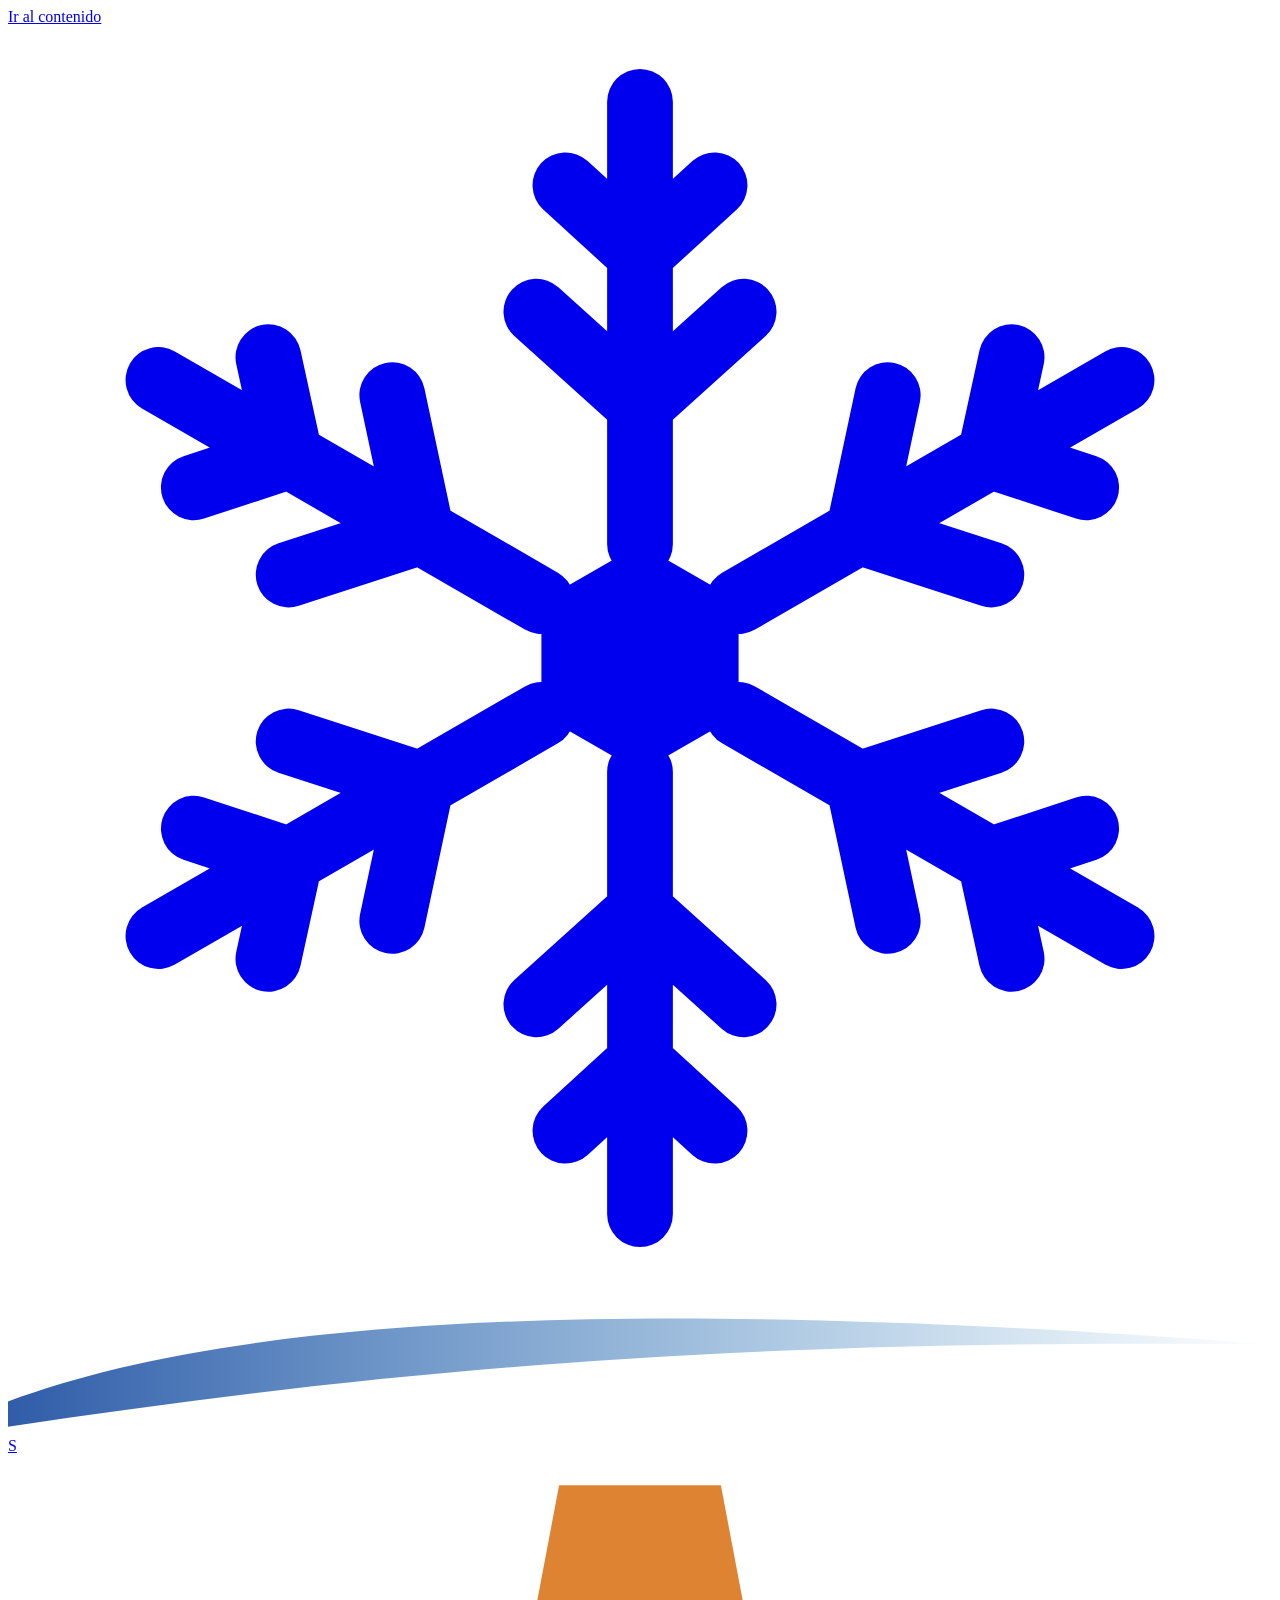
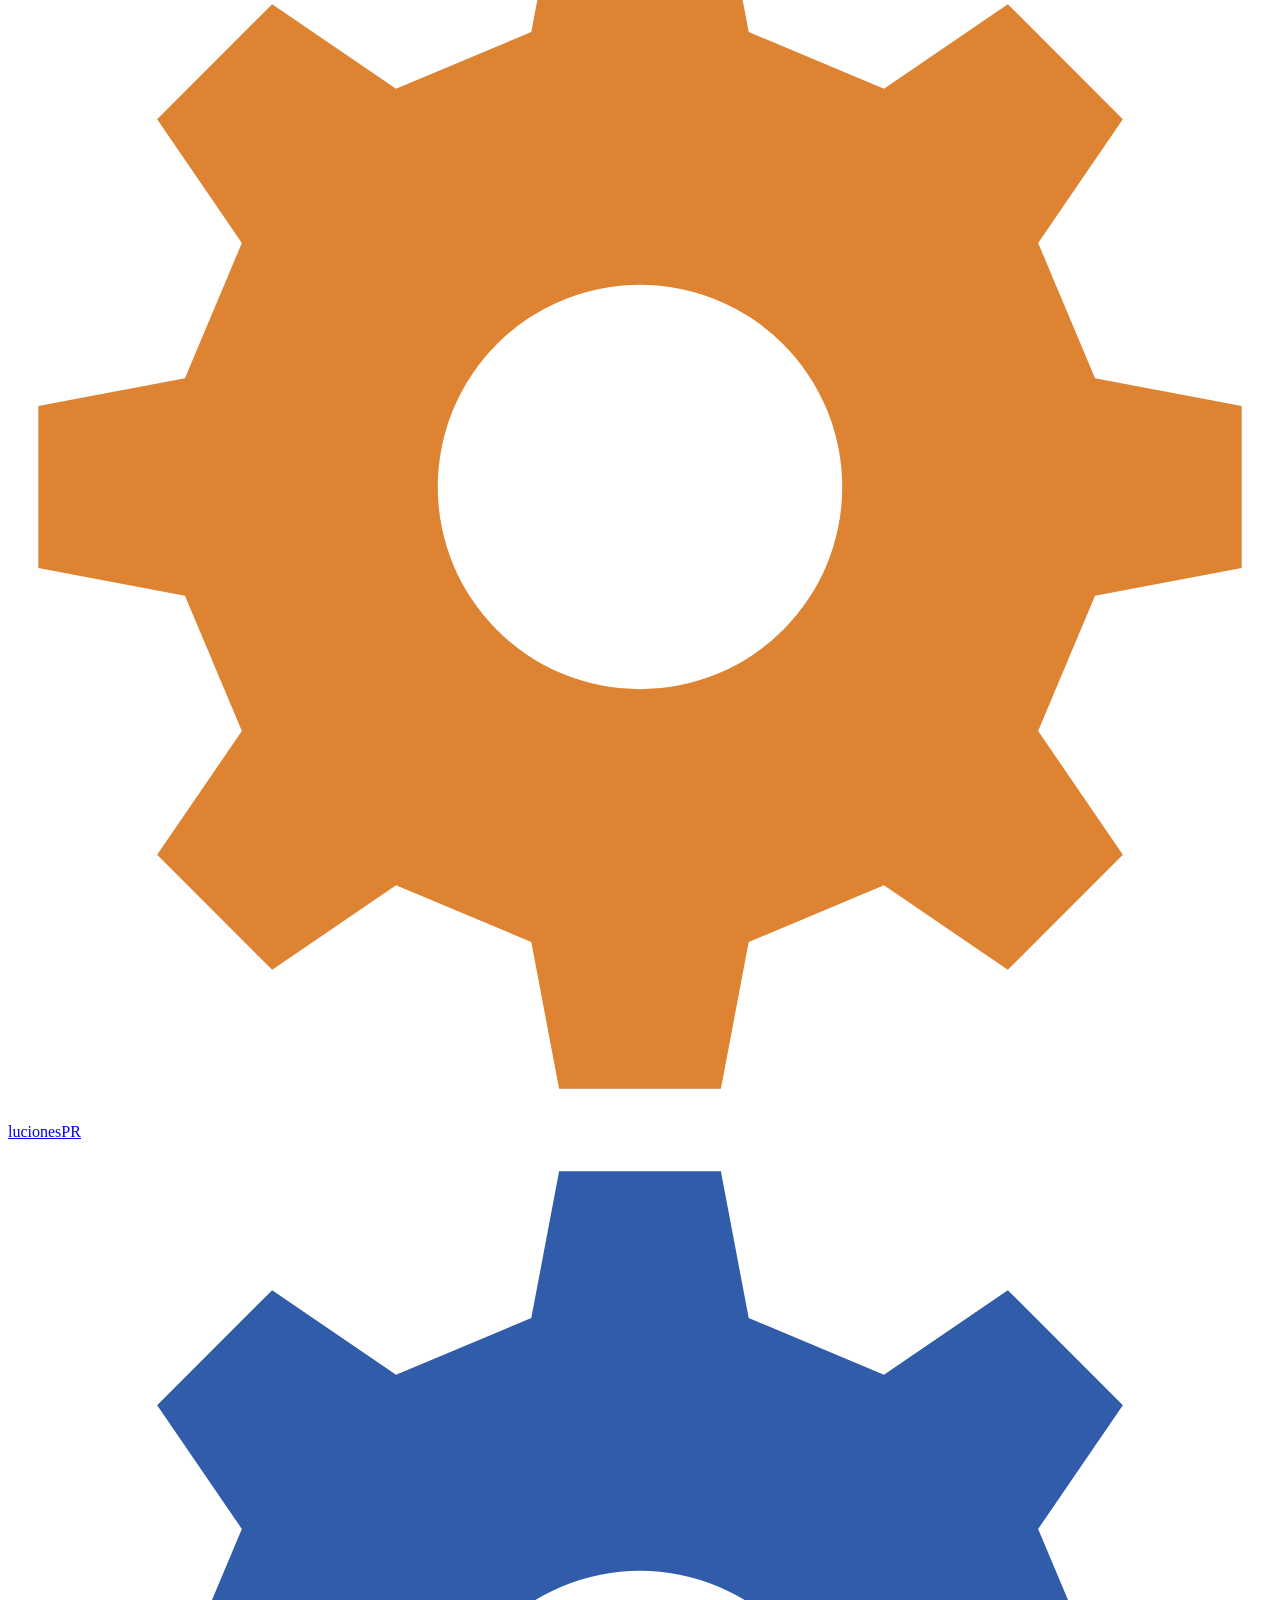
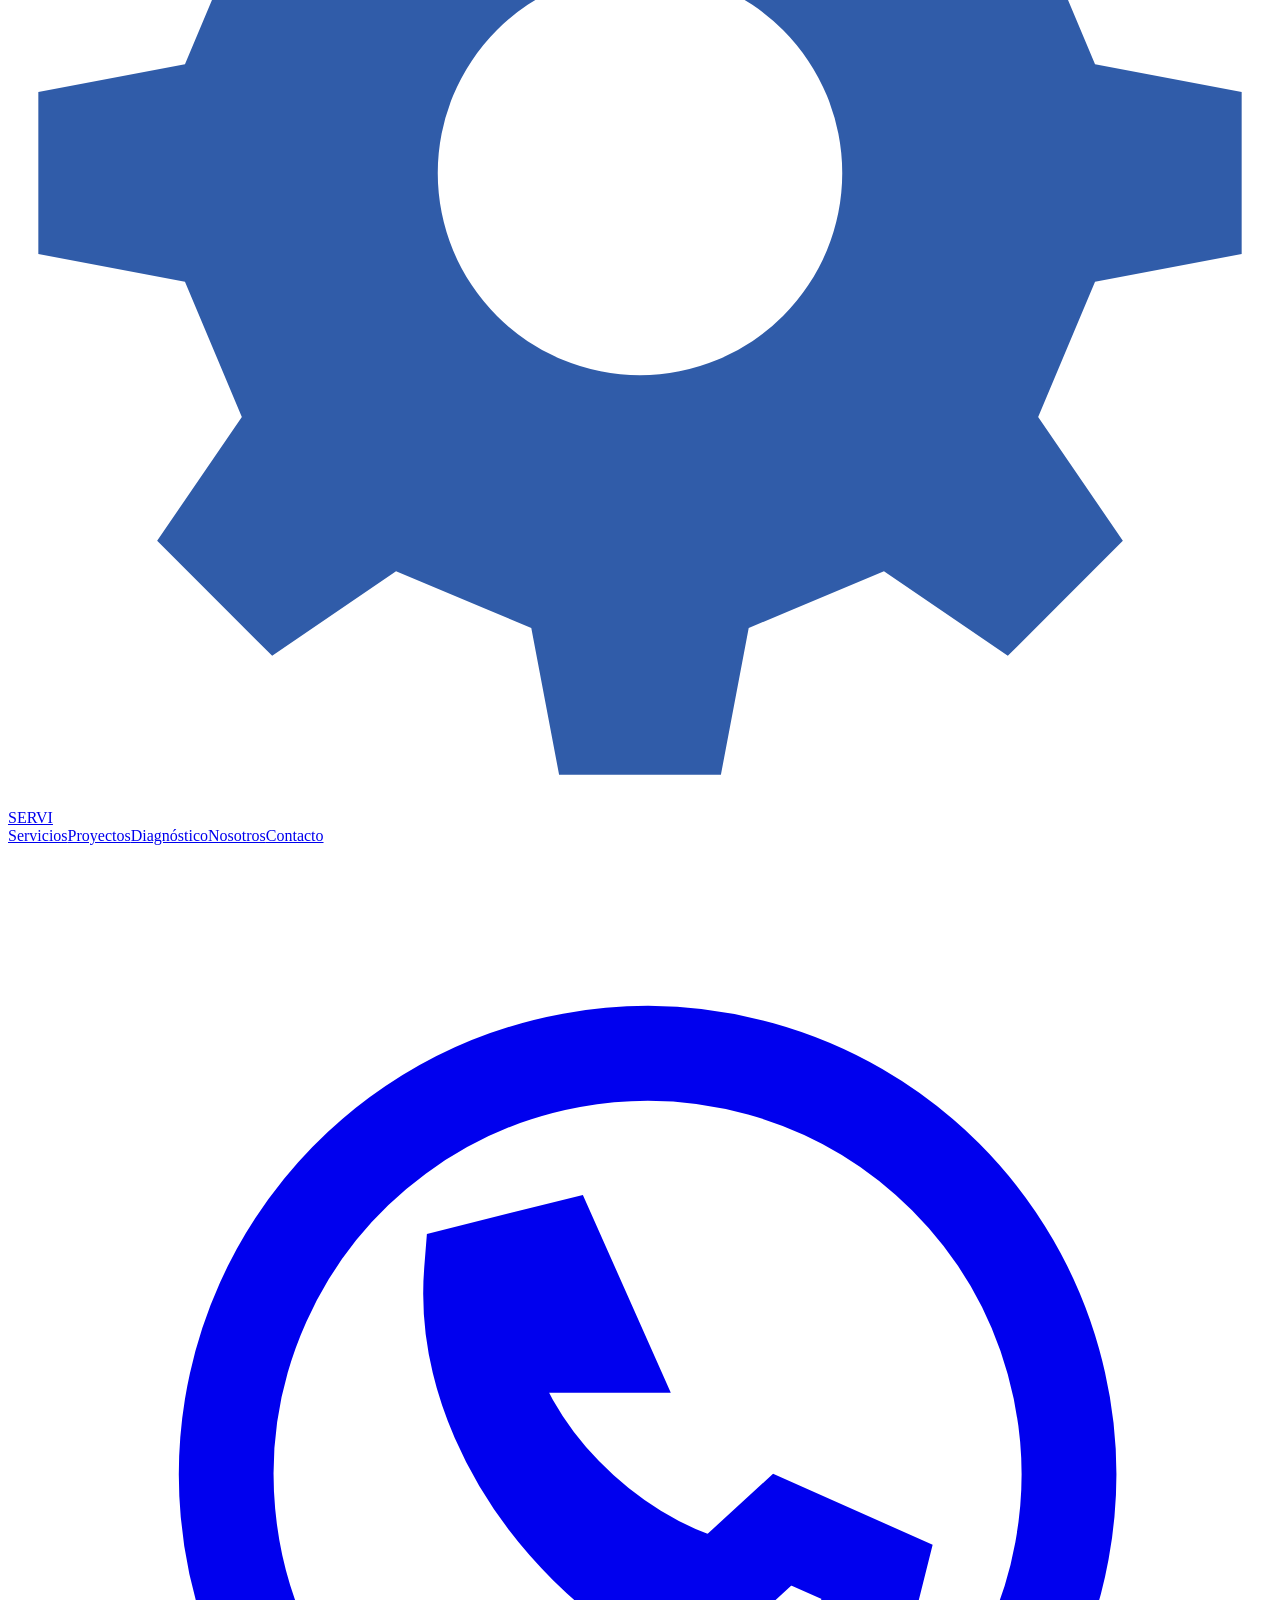
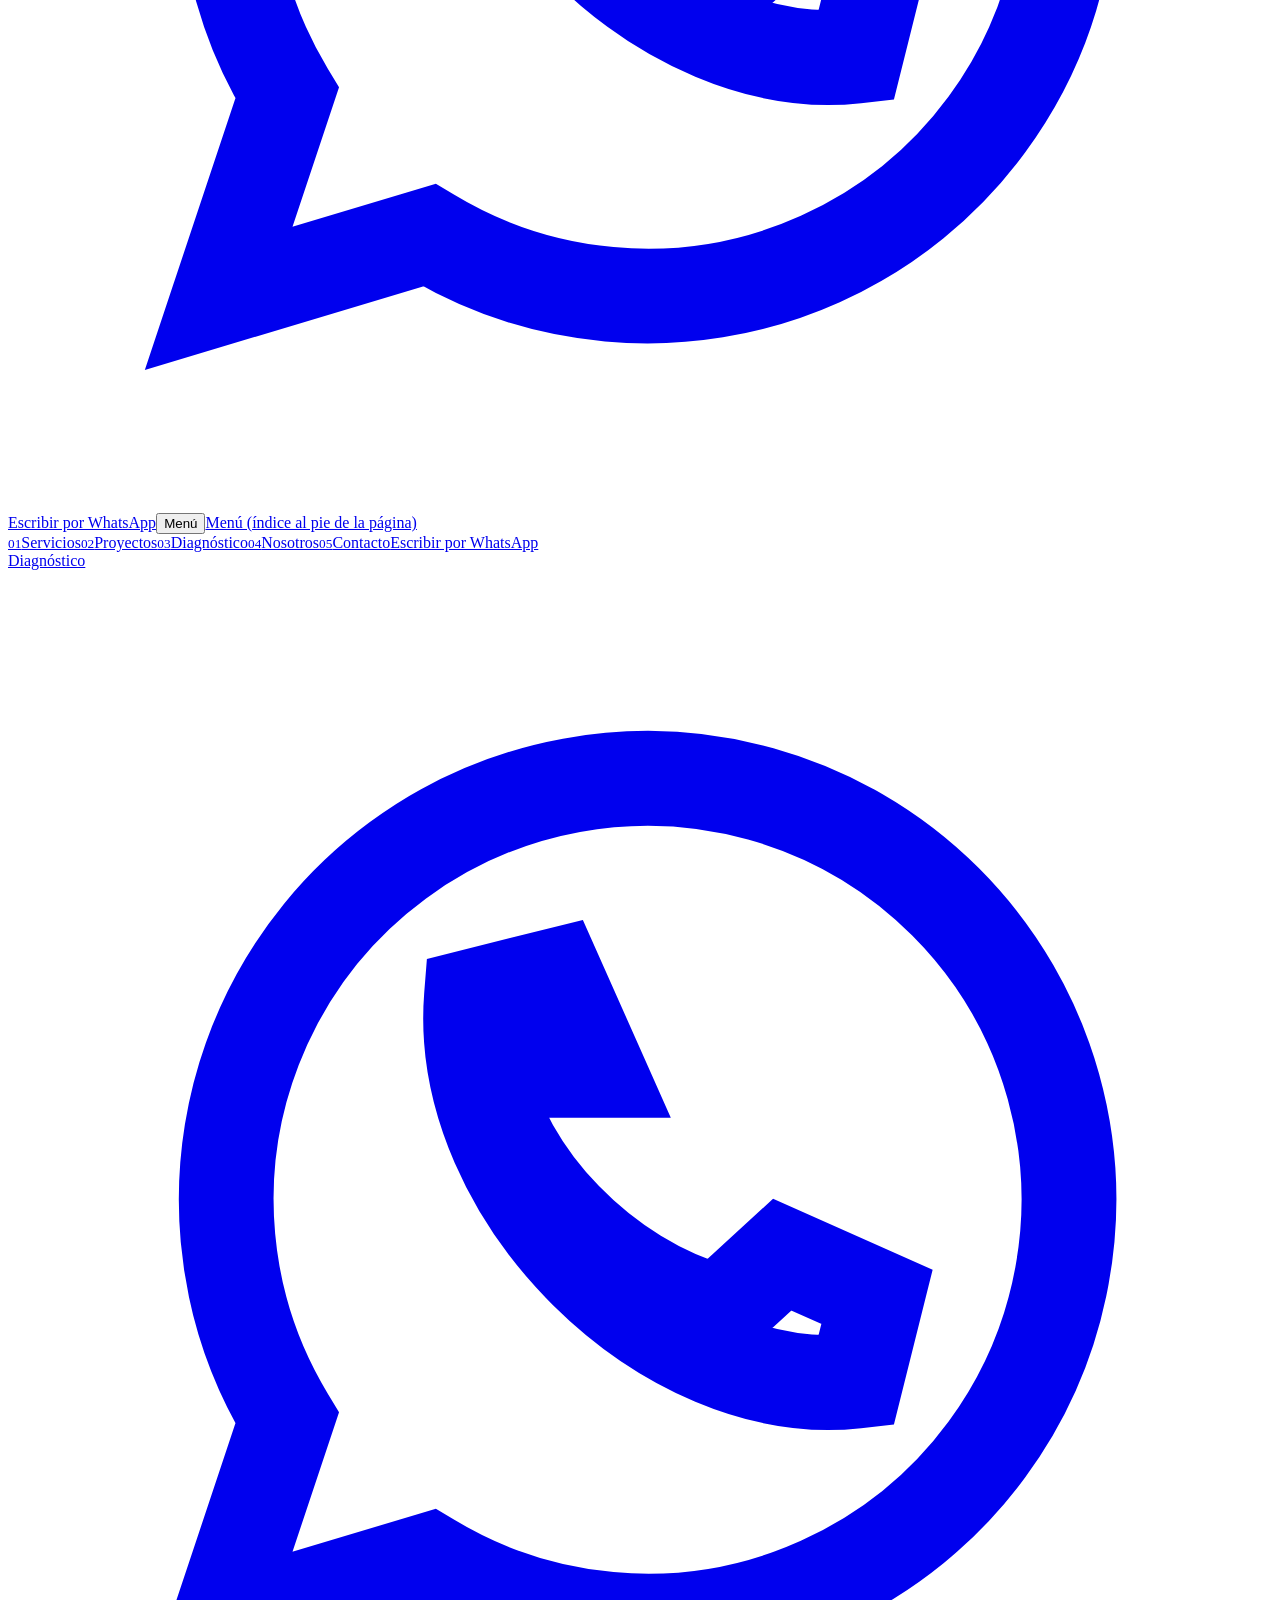
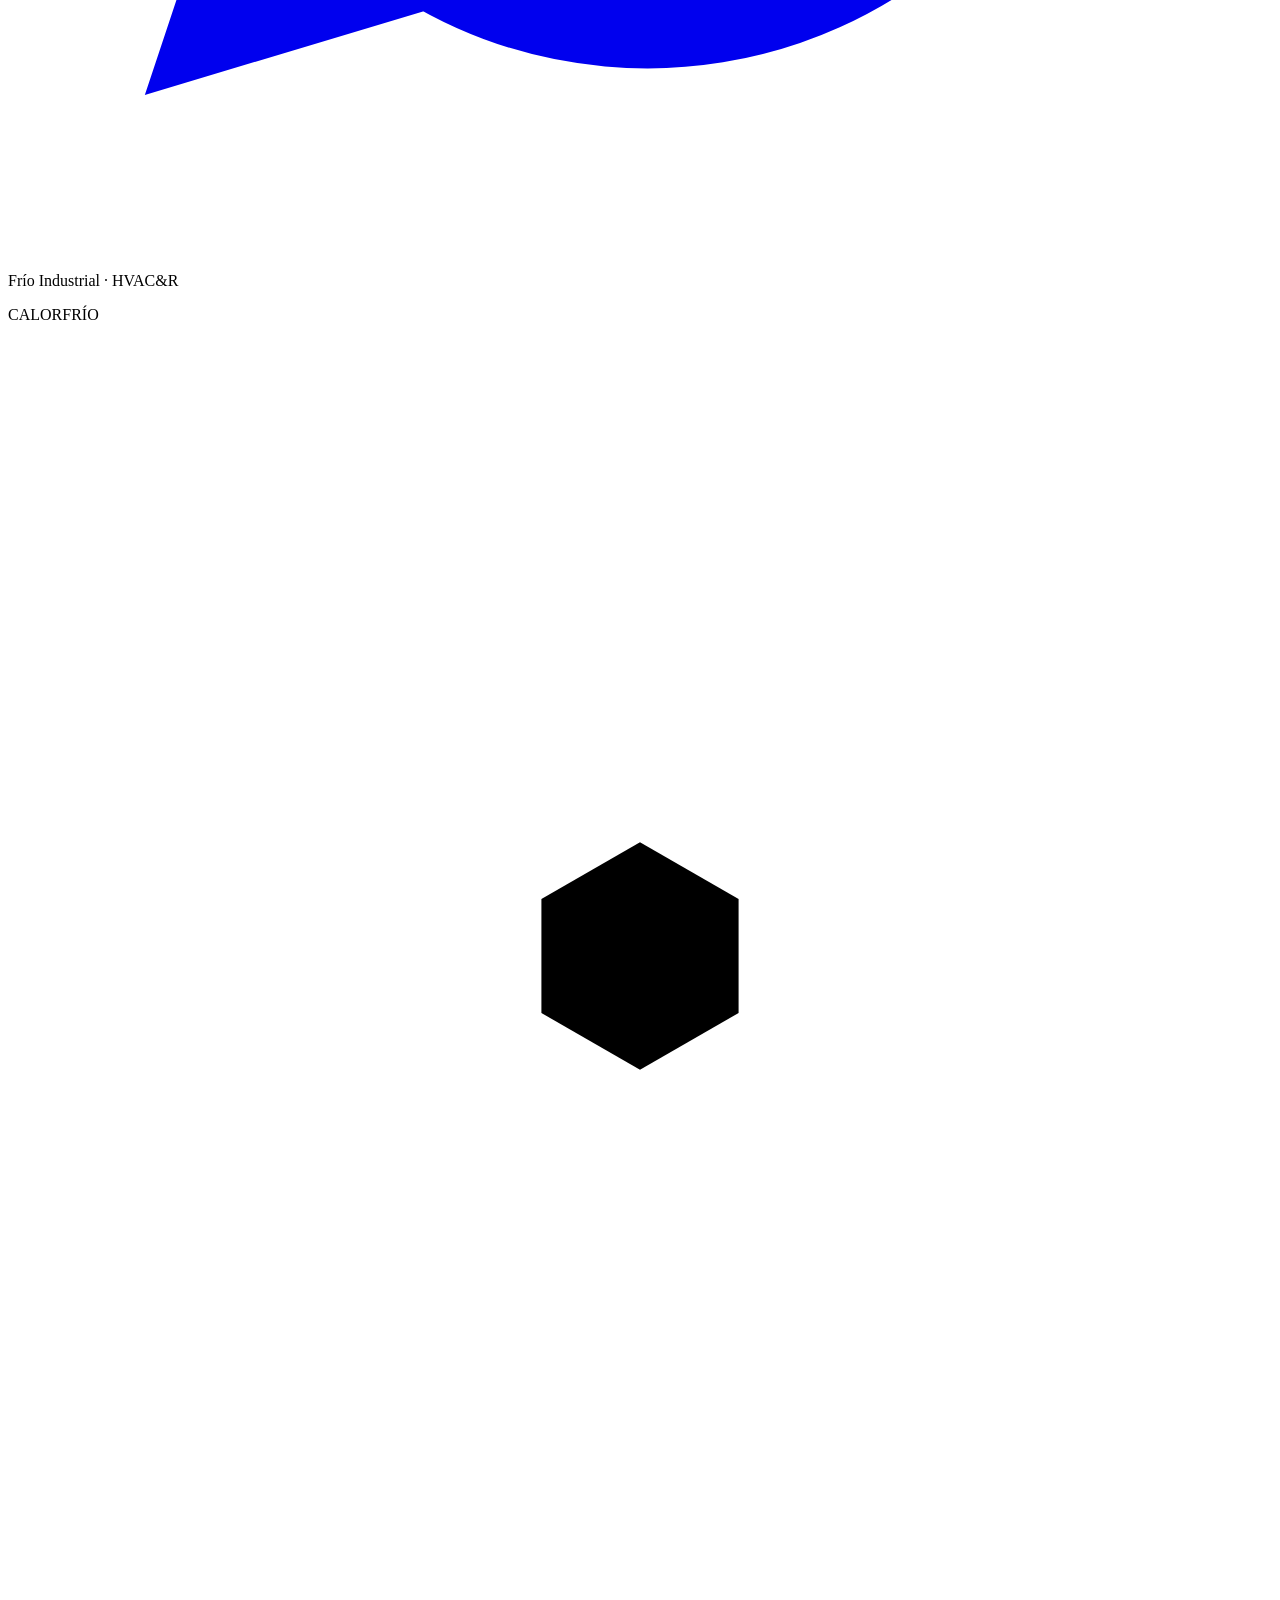
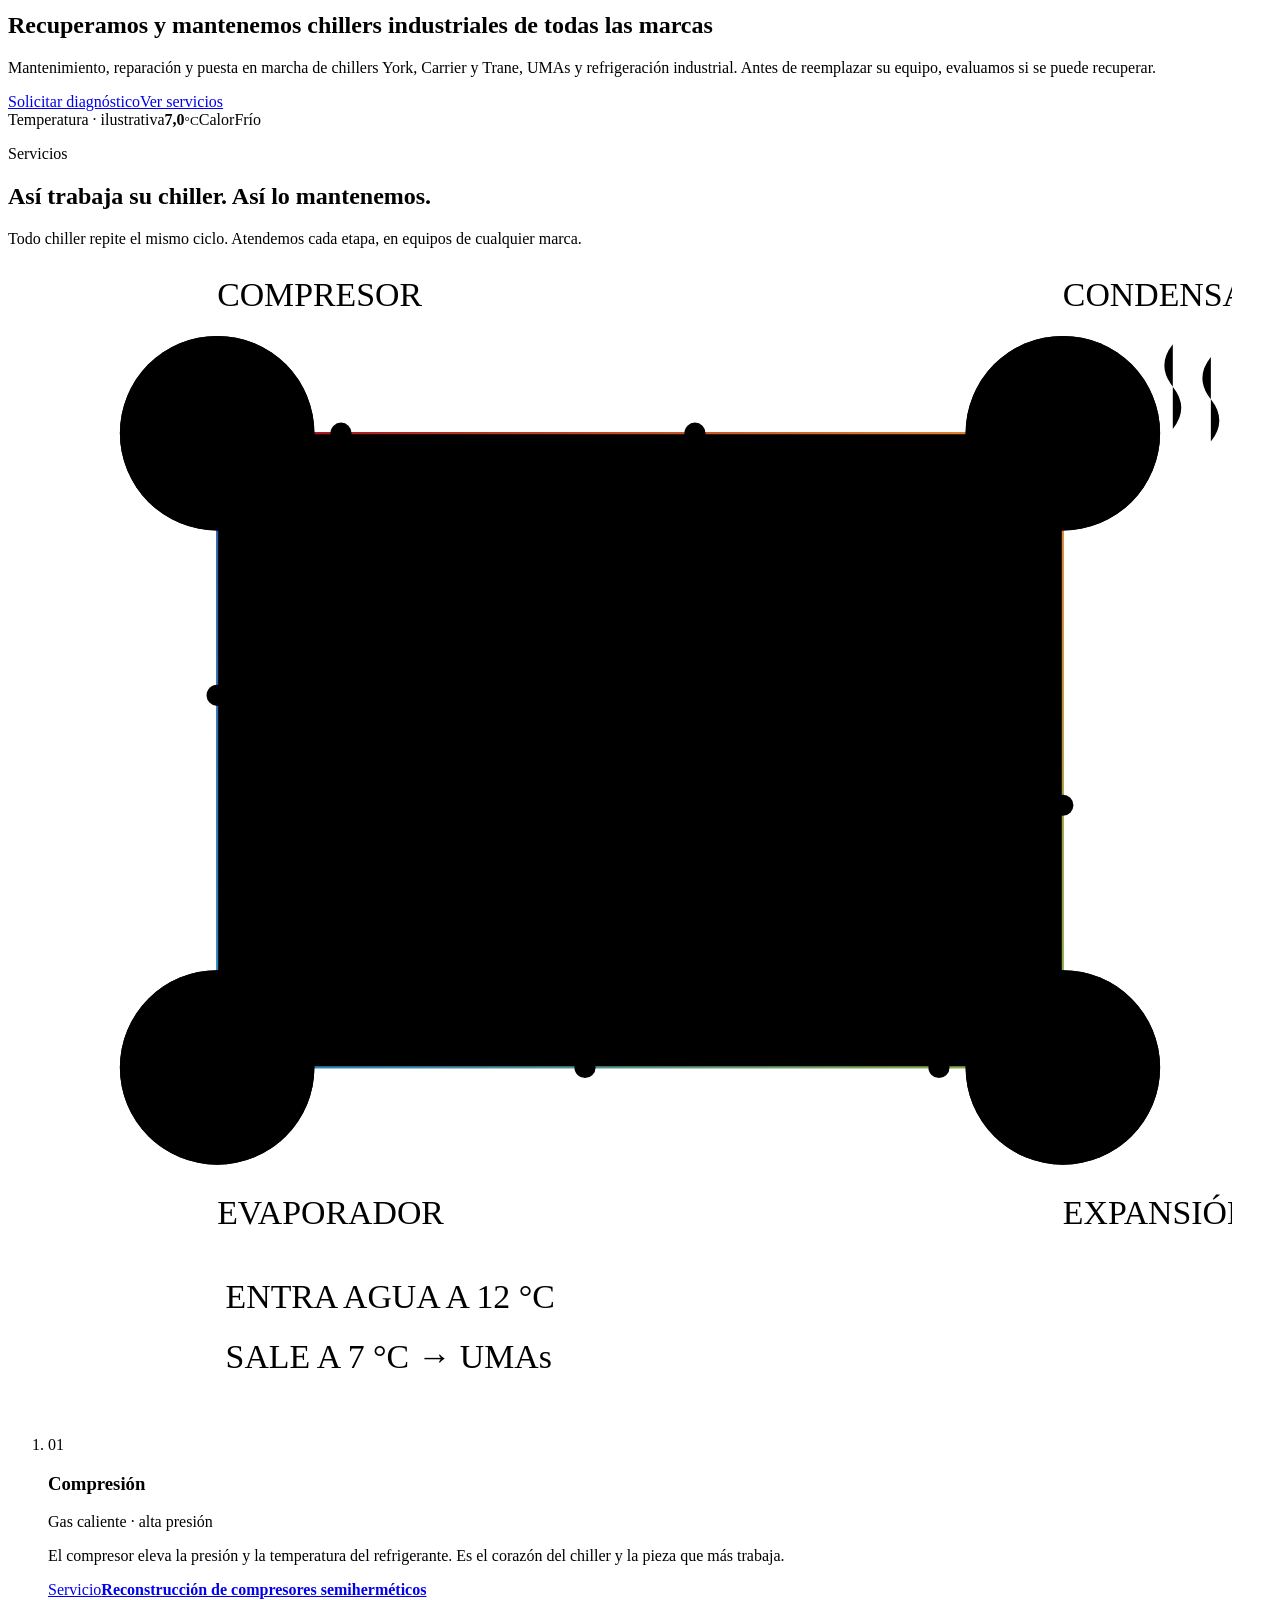
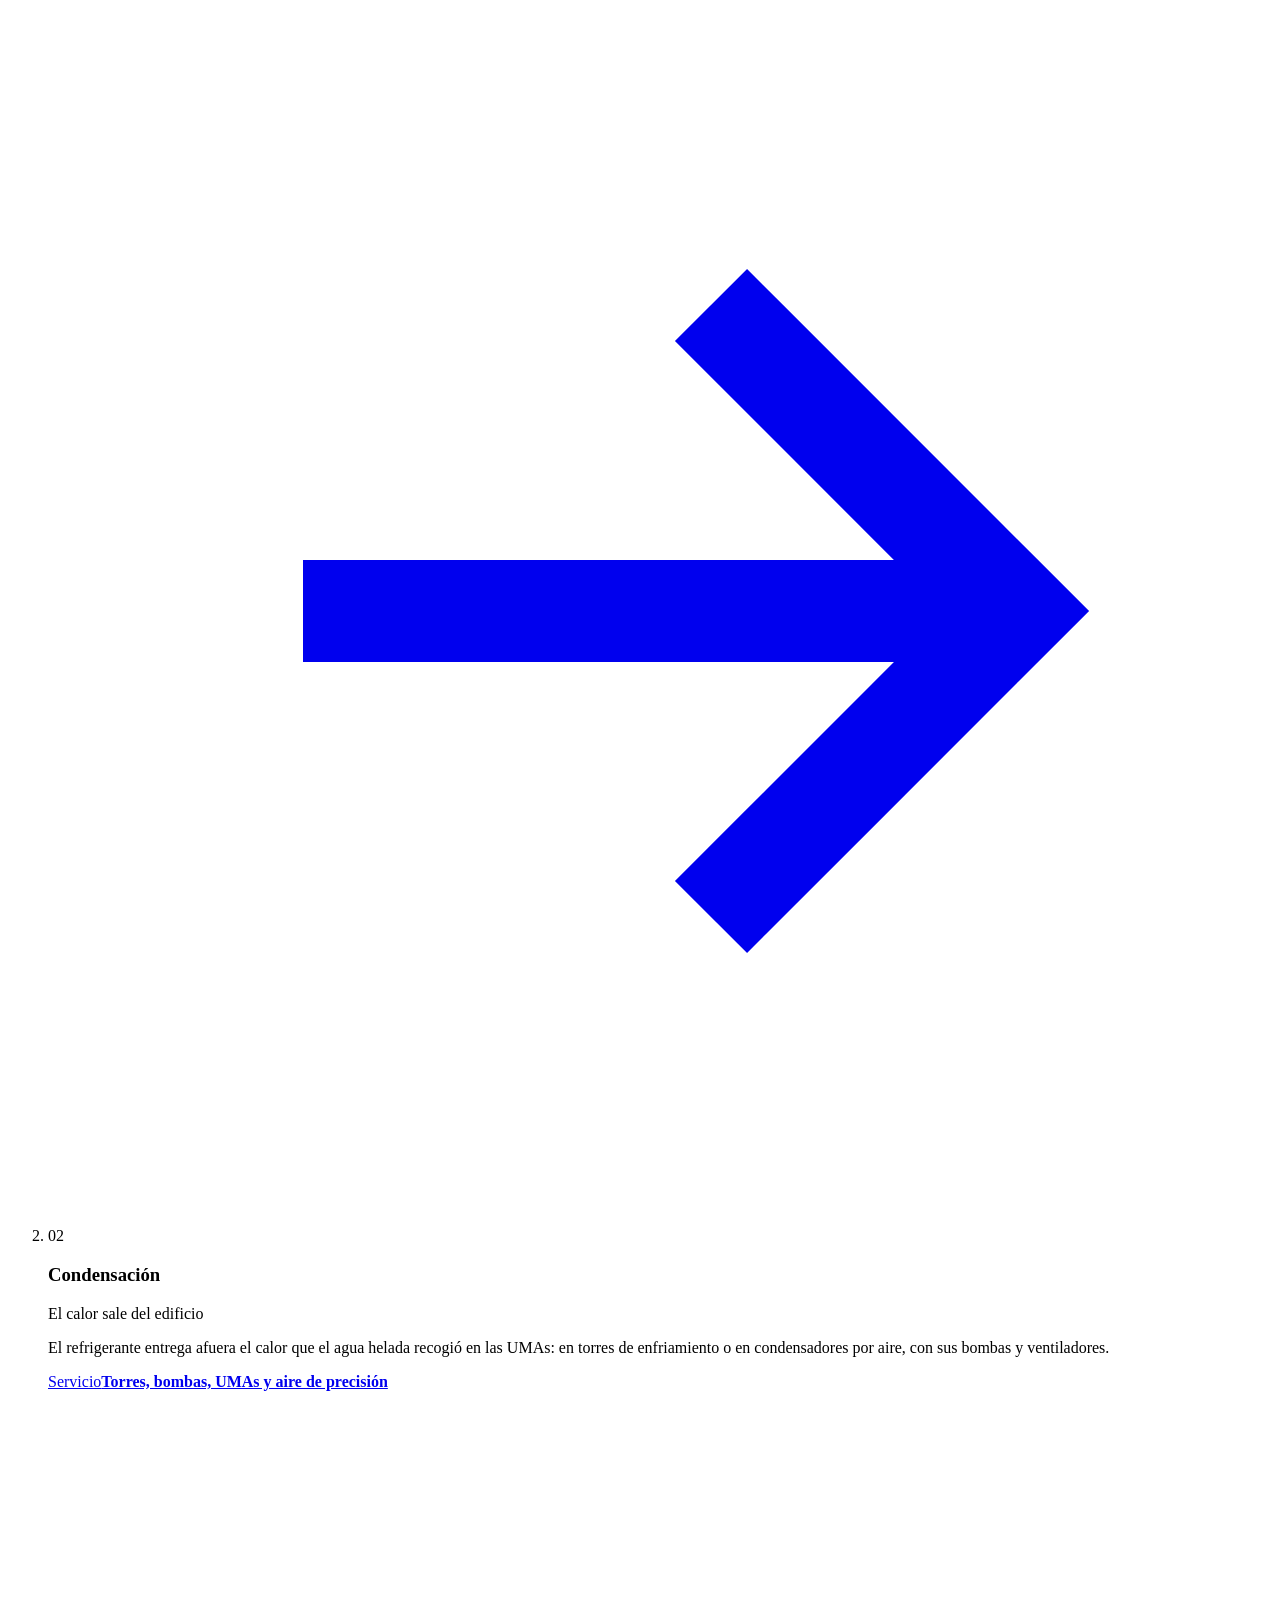
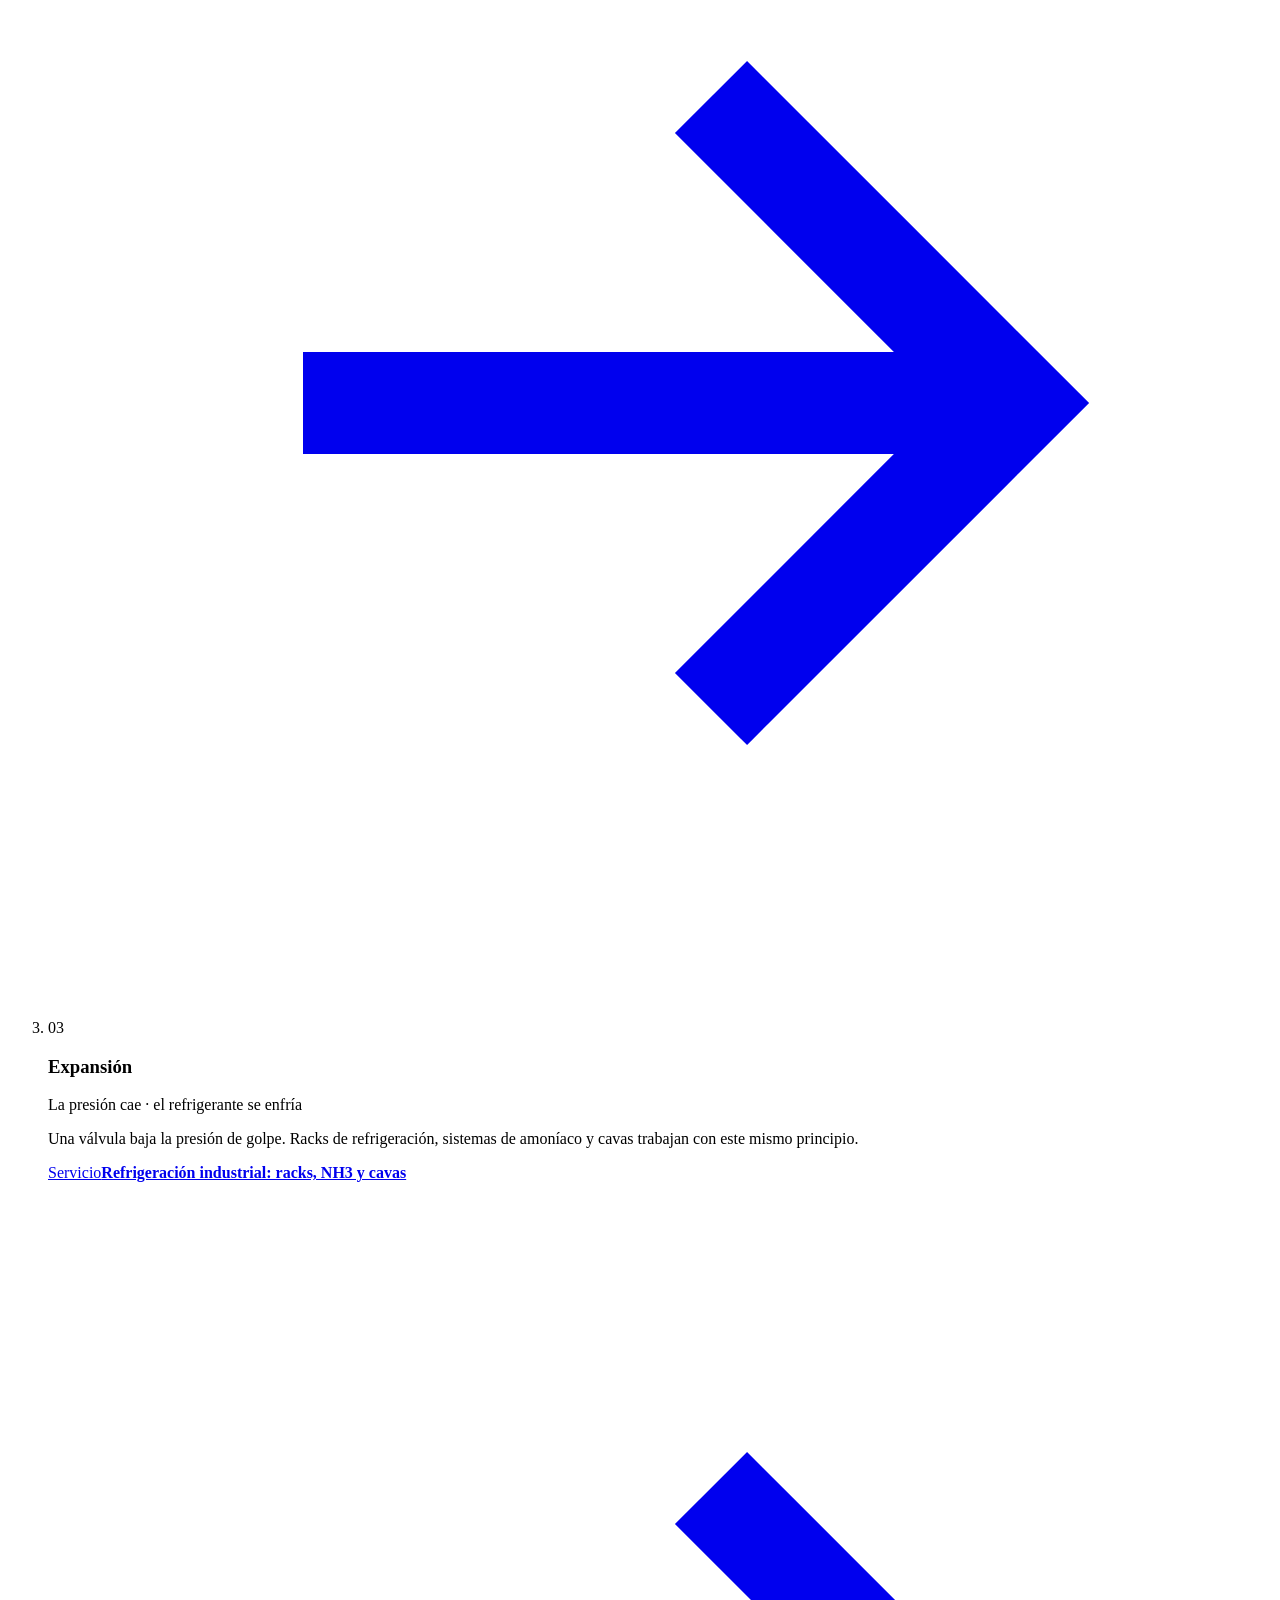
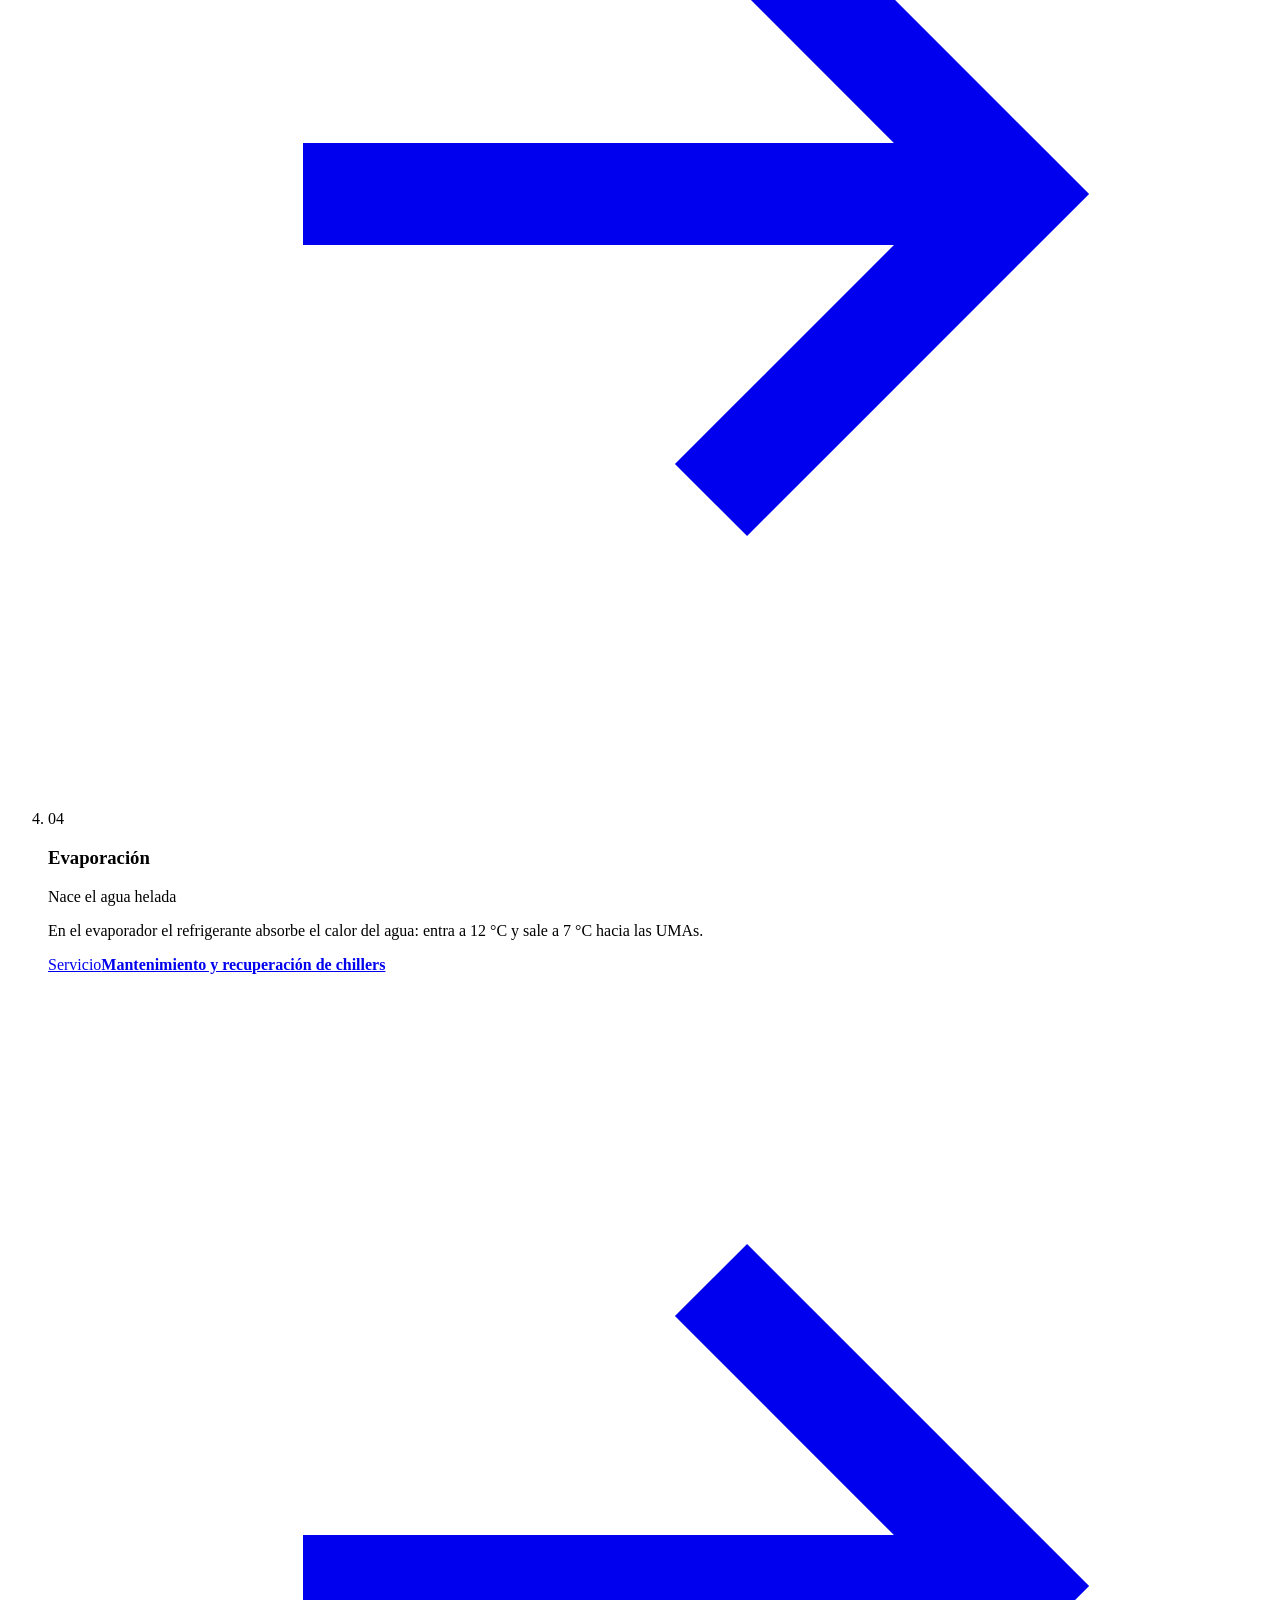
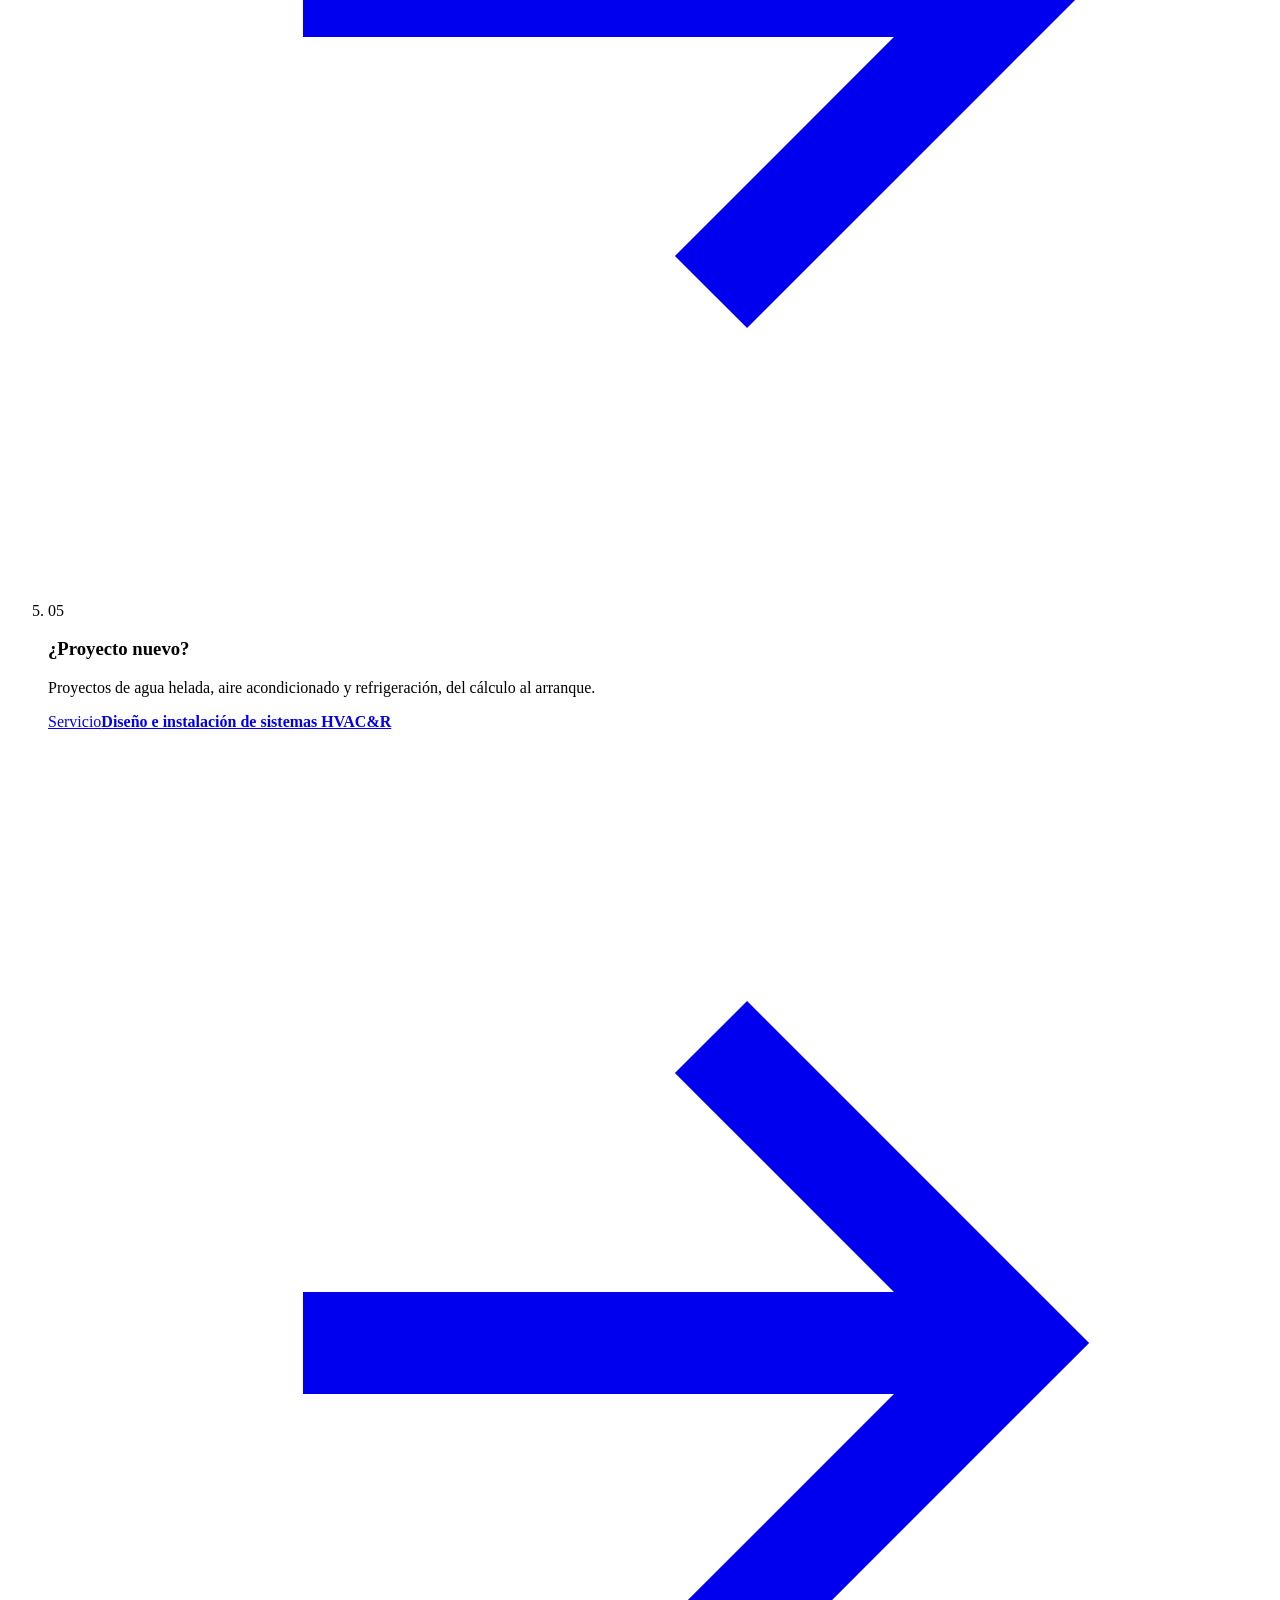
==== commit 1d0f7627: "Vista previa: build de 8b27615" ====
--- a/index.html
+++ b/index.html
@@ -1,2 +1,56 @@
-<!DOCTYPE html><html lang="es"><head><meta charset="utf-8"><meta name="viewport" content="width=device-width, initial-scale=1, viewport-fit=cover"><title>Soluciones Proservi · Mantenimiento y recuperación de chillers</title><meta name="description" content="Mantenimiento, reparación y puesta en marcha de chillers York, Carrier y Trane, UMAs, refrigeración industrial y reconstrucción de compresores."><meta name="robots" content="noindex, nofollow"><meta name="theme-color" content="#f5f8fb"><link rel="icon" href="/proservi-vista-previa/favicon.svg" type="image/svg+xml"><link rel="preload" href="/proservi-vista-previa/_astro/big-shoulders-display-latin-wght-normal.Bn_gnr7w.woff2" as="font" type="font/woff2" crossorigin><link rel="preload" href="/proservi-vista-previa/_astro/instrument-sans-latin-wght-normal.BbzFLZTg.woff2" as="font" type="font/woff2" crossorigin><meta property="og:title" content="Soluciones Proservi · Mantenimiento y recuperación de chillers"><meta property="og:description" content="Mantenimiento, reparación y puesta en marcha de chillers York, Carrier y Trane, UMAs, refrigeración industrial y reconstrucción de compresores."><meta property="og:type" content="website"><meta property="og:locale" content="es_VE"><meta property="og:url" content="https://diestorn03.github.io/proservi-vista-previa/"><meta property="og:image" content="https://diestorn03.github.io/proservi-vista-previa/og.jpg"><meta property="og:image:width" content="1200"><meta property="og:image:height" content="630"><meta property="og:image:alt" content="Soluciones Proservi: recuperamos y mantenemos chillers industriales de todas las marcas"><meta name="twitter:card" content="summary_large_image"><script type="application/ld+json">{"@context":"https://schema.org","@type":"HVACBusiness","name":"Soluciones Proservi","description":"Mantenimiento, reparación y puesta en marcha de chillers York, Carrier y Trane, UMAs, refrigeración industrial y reconstrucción de compresores.","url":"https://diestorn03.github.io/proservi-vista-previa/","address":{"@type":"PostalAddress","addressCountry":"VE"},"areaServed":{"@type":"Country","name":"Venezuela"},"sameAs":["https://www.instagram.com/s.proservica/"],"image":"https://diestorn03.github.io/proservi-vista-previa/og.jpg"}</script><link rel="stylesheet" href="/proservi-vista-previa/_astro/Layout.DTP20Fhm.css"><link rel="stylesheet" href="/proservi-vista-previa/_astro/index.CALBSZhO.css"><style>.ci[data-astro-cid-qreezy6w]{background:var(--night)}.ci--from-light[data-astro-cid-qreezy6w]{background:var(--white)}.ci__iris[data-astro-cid-qreezy6w]{background:radial-gradient(70% 70% at 80% 30%, #2e84be33, transparent 70%), var(--paper);clip-path:circle(150% at 82% 30%);align-items:center;min-height:100svh;display:grid;position:relative;overflow:hidden}.ci__flake[data-astro-cid-qreezy6w]{width:46vw;color:color-mix(in srgb, var(--sky) 28%, transparent);animation:80s linear infinite ci-spin;position:absolute;top:-4vw;right:-6vw}@keyframes ci-spin{to{rotate:360deg}}.ci__inner[data-astro-cid-qreezy6w]{gap:22px;padding-block:14vh;display:grid;position:relative}.ci__inner[data-astro-cid-qreezy6w] h2[data-astro-cid-qreezy6w]{font-size:min(var(--s4), 12svh);max-width:13ch;line-height:1.06}.ci__inner[data-astro-cid-qreezy6w] h2[data-astro-cid-qreezy6w] span[data-astro-cid-qreezy6w]{color:#0000;-webkit-background-clip:text;background-clip:text;background-image:var(--cold);padding-top:.1em;display:block}.ci__cta[data-astro-cid-qreezy6w]{flex-wrap:wrap;gap:12px;display:flex}
-</style></head><body><a class="skip" href="#main">Ir al contenido</a><header class="hd" data-hd data-astro-cid-nen7h5rs><div class="hd__bar wrap" data-astro-cid-nen7h5rs><a href="/proservi-vista-previa/" class="hd__logo" aria-label="Soluciones Proservi: inicio" data-astro-cid-nen7h5rs><span class="logo logo--header logo--spin" role="img" aria-label="Soluciones Proservi, HVAC&R" data-astro-cid-f7espo7c><span class="logo__flakebox" aria-hidden="true" data-astro-cid-f7espo7c><svg class="logo__flake" viewBox="0 0 100 100" data-astro-cid-f7espo7c><g fill="none" stroke="currentColor" stroke-width="5.2" stroke-linecap="round" stroke-linejoin="round" data-astro-cid-f7espo7c><path d="M50 41L50 6M50 30l-8.2-7.4M50 30l8.2-7.4M50 18l-5.9-5.4M50 18l5.9-5.4" data-astro-cid-f7espo7c></path><path d="M57.8 45.5L88.1 28M67.3 40l2.3-10.8M67.3 40l10.5 3.4M77.7 34l1.7-7.8M77.7 34l7.6 2.5" data-astro-cid-f7espo7c></path><path d="M57.8 54.5L88.1 72M67.3 60l10.5-3.4M67.3 60l2.3 10.8M77.7 66l7.6-2.5M77.7 66l1.7 7.8" data-astro-cid-f7espo7c></path><path d="M50 59L50 94M50 70l8.2 7.4M50 70l-8.2 7.4M50 82l5.9 5.4M50 82l-5.9 5.4" data-astro-cid-f7espo7c></path><path d="M42.2 54.5L11.9 72M32.7 60l-2.3 10.8M32.7 60l-10.5-3.4M22.3 66l-1.7 7.8M22.3 66l-7.6-2.5" data-astro-cid-f7espo7c></path><path d="M42.2 45.5L11.9 28M32.7 40l-10.5 3.4M32.7 40l-2.3-10.8M22.3 34l-7.6 2.5M22.3 34l-1.7-7.8" data-astro-cid-f7espo7c></path></g><polygon points="50,41 57.8,45.5 57.8,54.5 50,59 42.2,54.5 42.2,45.5" fill="currentColor" data-astro-cid-f7espo7c></polygon></svg><svg class="logo__trail" viewBox="0 0 400 44" preserveAspectRatio="none" data-astro-cid-f7espo7c><defs data-astro-cid-f7espo7c><linearGradient id="logo-trail-header" x1="0" x2="1" data-astro-cid-f7espo7c><stop offset="0" stop-color="#305ca9" data-astro-cid-f7espo7c></stop><stop offset="1" stop-color="#2e84be" stop-opacity="0" data-astro-cid-f7espo7c></stop></linearGradient></defs><path d="M0 34C70 8 190 0 400 16C230 14 120 24 0 42Z" fill="url(#logo-trail-header)" data-astro-cid-f7espo7c></path></svg></span><span class="logo__words" aria-hidden="true" data-astro-cid-f7espo7c><span class="logo__sol" data-astro-cid-f7espo7c>S<svg class="logo__gear" viewBox="0 0 100 100" data-astro-cid-f7espo7c><path d="M41.4 14L43.6 2.4L56.4 2.4L58.6 14L69.3 18.5L79.1 11.8L88.2 20.9L81.5 30.7L86 41.4L97.6 43.6L97.6 56.4L86 58.6L81.5 69.3L88.2 79.1L79.1 88.2L69.3 81.5L58.6 86L56.4 97.6L43.6 97.6L41.4 86L30.7 81.5L20.9 88.2L11.8 79.1L18.5 69.3L14 58.6L2.4 56.4L2.4 43.6L14 41.4L18.5 30.7L11.8 20.9L20.9 11.8L30.7 18.5Z M66 50A16 16 0 1 0 34 50A16 16 0 1 0 66 50Z" fill="#dd8331" fill-rule="evenodd" data-astro-cid-f7espo7c></path></svg>luciones</span><span class="logo__pro" data-astro-cid-f7espo7c>PR<svg class="logo__gear" viewBox="0 0 100 100" data-astro-cid-f7espo7c><path d="M41.4 14L43.6 2.4L56.4 2.4L58.6 14L69.3 18.5L79.1 11.8L88.2 20.9L81.5 30.7L86 41.4L97.6 43.6L97.6 56.4L86 58.6L81.5 69.3L88.2 79.1L79.1 88.2L69.3 81.5L58.6 86L56.4 97.6L43.6 97.6L41.4 86L30.7 81.5L20.9 88.2L11.8 79.1L18.5 69.3L14 58.6L2.4 56.4L2.4 43.6L14 41.4L18.5 30.7L11.8 20.9L20.9 11.8L30.7 18.5Z M66 50A16 16 0 1 0 34 50A16 16 0 1 0 66 50Z" fill="#305ca9" fill-rule="evenodd" data-astro-cid-f7espo7c></path></svg>SERVI</span></span></span></a><nav class="hd__nav" aria-label="Principal" data-astro-cid-nen7h5rs><a href="/proservi-vista-previa/servicios/" data-astro-cid-nen7h5rs>Servicios</a><a href="/proservi-vista-previa/proyectos/" data-astro-cid-nen7h5rs>Proyectos</a><a href="/proservi-vista-previa/diagnostico/" data-astro-cid-nen7h5rs>Diagnóstico</a><a href="/proservi-vista-previa/nosotros/" data-astro-cid-nen7h5rs>Nosotros</a><a href="/proservi-vista-previa/contacto/" data-astro-cid-nen7h5rs>Contacto</a></nav><a class="btn hd__cta" href="https://wa.me/?text=Hola%20Soluciones%20Proservi%2C%20vi%20su%20web%20y%20quiero%20un%20diagn%C3%B3stico%20para%20mi%20equipo." target="_blank" rel="noopener" data-astro-cid-nen7h5rs><svg viewBox="0 0 24 24" fill="none" stroke="currentColor" stroke-width="1.8" aria-hidden="true" data-astro-cid-nen7h5rs><path d="M4 20l1.3-3.9A8 8 0 1 1 8 18.8L4 20Z" data-astro-cid-nen7h5rs></path><path d="M9 9.5c.4 2 2.3 4 4.5 4.6l1.2-1.1 1.8.8-.4 1.6c-3.6.4-7.6-3.5-7.3-7.3l1.6-.4.8 1.8L9 9.5Z" data-astro-cid-nen7h5rs></path></svg><span data-astro-cid-nen7h5rs>Escribir por WhatsApp</span></a><button class="hd__burger" type="button" aria-expanded="false" aria-controls="hd-panel" data-burger data-astro-cid-nen7h5rs><span data-astro-cid-nen7h5rs></span><span data-astro-cid-nen7h5rs></span><span class="sr-only" data-astro-cid-nen7h5rs>Menú</span></button><a class="hd__burger" href="#pie" data-astro-cid-nen7h5rs><span data-astro-cid-nen7h5rs></span><span data-astro-cid-nen7h5rs></span><span class="sr-only" data-astro-cid-nen7h5rs>Menú (índice al pie de la página)</span></a></div><div class="hd__temp" aria-hidden="true" data-astro-cid-nen7h5rs><span data-astro-cid-nen7h5rs></span></div><div class="hd__panel" id="hd-panel" data-panel data-astro-cid-nen7h5rs><nav class="wrap" aria-label="Menú móvil" data-astro-cid-nen7h5rs><a href="/proservi-vista-previa/servicios/" style="--i:0" data-astro-cid-nen7h5rs><small class="mono" data-astro-cid-nen7h5rs>01</small>Servicios</a><a href="/proservi-vista-previa/proyectos/" style="--i:1" data-astro-cid-nen7h5rs><small class="mono" data-astro-cid-nen7h5rs>02</small>Proyectos</a><a href="/proservi-vista-previa/diagnostico/" style="--i:2" data-astro-cid-nen7h5rs><small class="mono" data-astro-cid-nen7h5rs>03</small>Diagnóstico</a><a href="/proservi-vista-previa/nosotros/" style="--i:3" data-astro-cid-nen7h5rs><small class="mono" data-astro-cid-nen7h5rs>04</small>Nosotros</a><a href="/proservi-vista-previa/contacto/" style="--i:4" data-astro-cid-nen7h5rs><small class="mono" data-astro-cid-nen7h5rs>05</small>Contacto</a><a class="btn" href="https://wa.me/?text=Hola%20Soluciones%20Proservi%2C%20vi%20su%20web%20y%20quiero%20un%20diagn%C3%B3stico%20para%20mi%20equipo." target="_blank" rel="noopener" data-astro-cid-nen7h5rs>Escribir por WhatsApp</a></nav></div><nav class="hd__dock" aria-label="Contacto rápido" data-dock data-astro-cid-nen7h5rs><a class="hd__dock-diag" href="/proservi-vista-previa/diagnostico/" data-astro-cid-nen7h5rs><span class="hd__dock-bar" aria-hidden="true" data-astro-cid-nen7h5rs></span>Diagnóstico</a><a class="hd__dock-wa" href="https://wa.me/?text=Hola%20Soluciones%20Proservi%2C%20le%20escribo%20desde%20su%20web.%20Necesito%20ayuda%20con%20mi%20equipo%3A%20" target="_blank" rel="noopener" aria-label="Escribir por WhatsApp" data-astro-cid-nen7h5rs><svg viewBox="0 0 24 24" fill="none" stroke="currentColor" stroke-width="1.8" aria-hidden="true" data-astro-cid-nen7h5rs><path d="M4 20l1.3-3.9A8 8 0 1 1 8 18.8L4 20Z" data-astro-cid-nen7h5rs></path><path d="M9 9.5c.4 2 2.3 4 4.5 4.6l1.2-1.1 1.8.8-.4 1.6c-3.6.4-7.6-3.5-7.3-7.3l1.6-.4.8 1.8L9 9.5Z" data-astro-cid-nen7h5rs></path></svg></a></nav></header><script type="module" src="/proservi-vista-previa/_astro/Header.astro_astro_type_script_index_0_lang.C8I6mzQp.js"></script><main id="main"><section class="tm" id="top" data-tone="light" aria-labelledby="tm-title" data-astro-cid-oenfzyeu><svg class="tm__defs" width="0" height="0" aria-hidden="true" focusable="false" data-astro-cid-oenfzyeu><filter id="tm-heat" x="-5%" y="-10%" width="110%" height="120%" data-astro-cid-oenfzyeu><feTurbulence type="fractalNoise" baseFrequency="0.004 0.014" numOctaves="2" seed="7" result="n" data-astro-cid-oenfzyeu><animate attributeName="baseFrequency" dur="7s" values="0.004 0.014;0.006 0.02;0.004 0.014" repeatCount="indefinite" data-astro-cid-oenfzyeu></animate></feTurbulence><feDisplacementMap in="SourceGraphic" in2="n" scale="12" xChannelSelector="R" yChannelSelector="G" data-heat-map data-astro-cid-oenfzyeu></feDisplacementMap></filter></svg><div class="tm__layer tm__bg" data-depth="0" aria-hidden="true" data-astro-cid-oenfzyeu><div class="tm__bg-hot" data-astro-cid-oenfzyeu></div><div class="tm__bg-cold" data-astro-cid-oenfzyeu></div></div><div class="tm__layer tm__haze" data-depth="1" aria-hidden="true" data-astro-cid-oenfzyeu><span class="tm__blob tm__blob--a" data-astro-cid-oenfzyeu></span><span class="tm__blob tm__blob--b" data-astro-cid-oenfzyeu></span><span class="tm__blob tm__blob--c" data-astro-cid-oenfzyeu></span></div><div class="tm__stage wrap" data-astro-cid-oenfzyeu><p class="tag tm__tag js-hide" data-astro-cid-oenfzyeu>Frío Industrial · HVAC&amp;R</p><div class="tm__word" data-depth="2" aria-hidden="true" data-astro-cid-oenfzyeu><span class="tm__hot" data-hot data-astro-cid-oenfzyeu>CALOR</span><span class="tm__cold" data-cold data-astro-cid-oenfzyeu>FRÍO</span><span class="tm__front" data-front data-astro-cid-oenfzyeu><i data-astro-cid-oenfzyeu></i><i data-astro-cid-oenfzyeu></i><i data-astro-cid-oenfzyeu></i><i data-astro-cid-oenfzyeu></i><i data-astro-cid-oenfzyeu></i></span></div><svg class="tm__flake" viewBox="0 0 100 100" data-depth="3" aria-hidden="true" data-flake data-astro-cid-oenfzyeu><g fill="none" stroke-width="2.6" stroke-linecap="round" stroke-linejoin="round" data-astro-cid-oenfzyeu><path d="M50 41L50 6M50 30l-8.2-7.4M50 30l8.2-7.4M50 18l-5.9-5.4M50 18l5.9-5.4" pathLength="1" data-astro-cid-oenfzyeu></path><path d="M57.8 45.5L88.1 28M67.3 40l2.3-10.8M67.3 40l10.5 3.4M77.7 34l1.7-7.8M77.7 34l7.6 2.5" pathLength="1" data-astro-cid-oenfzyeu></path><path d="M57.8 54.5L88.1 72M67.3 60l10.5-3.4M67.3 60l2.3 10.8M77.7 66l7.6-2.5M77.7 66l1.7 7.8" pathLength="1" data-astro-cid-oenfzyeu></path><path d="M50 59L50 94M50 70l8.2 7.4M50 70l-8.2 7.4M50 82l5.9 5.4M50 82l-5.9 5.4" pathLength="1" data-astro-cid-oenfzyeu></path><path d="M42.2 54.5L11.9 72M32.7 60l-2.3 10.8M32.7 60l-10.5-3.4M22.3 66l-1.7 7.8M22.3 66l-7.6-2.5" pathLength="1" data-astro-cid-oenfzyeu></path><path d="M42.2 45.5L11.9 28M32.7 40l-10.5 3.4M32.7 40l-2.3-10.8M22.3 34l-7.6 2.5M22.3 34l-1.7-7.8" pathLength="1" data-astro-cid-oenfzyeu></path></g><polygon points="50,41 57.8,45.5 57.8,54.5 50,59 42.2,54.5 42.2,45.5" data-astro-cid-oenfzyeu></polygon></svg><div class="tm__foot" data-depth="4" data-astro-cid-oenfzyeu><div class="tm__copy" data-astro-cid-oenfzyeu><h1 id="tm-title" class="tm__h1 js-hide" data-astro-cid-oenfzyeu>Recuperamos y mantenemos chillers industriales <span data-astro-cid-oenfzyeu>de todas las marcas</span></h1><p class="lead tm__lead js-hide" data-astro-cid-oenfzyeu>Mantenimiento, reparación y puesta en marcha de chillers York, Carrier y Trane, UMAs y refrigeración industrial. Antes de reemplazar su equipo, evaluamos si se puede recuperar.</p><div class="tm__cta js-hide" data-astro-cid-oenfzyeu><a class="btn" href="https://wa.me/?text=Hola%20Soluciones%20Proservi%2C%20vi%20su%20web%20y%20quiero%20un%20diagn%C3%B3stico%20para%20mi%20chiller." target="_blank" rel="noopener" data-astro-cid-oenfzyeu>Solicitar diagnóstico</a><a class="btn btn--line" href="#ciclo" data-astro-cid-oenfzyeu>Ver servicios</a></div></div><div class="tm__temp js-hide" aria-hidden="true" data-astro-cid-oenfzyeu><span class="tm__temp-label mono" data-astro-cid-oenfzyeu>Temperatura · ilustrativa</span><span class="tm__temp-val" data-astro-cid-oenfzyeu><b data-temp data-astro-cid-oenfzyeu>7,0</b><small data-astro-cid-oenfzyeu>°C</small></span><span class="tm__temp-bar" data-astro-cid-oenfzyeu><i data-temp-bar data-astro-cid-oenfzyeu></i></span><span class="tm__temp-scale mono" data-astro-cid-oenfzyeu><span data-astro-cid-oenfzyeu>Calor</span><span data-astro-cid-oenfzyeu>Frío</span></span></div></div></div></section><script type="module" src="/proservi-vista-previa/_astro/Termico.astro_astro_type_script_index_0_lang.BC_ycTcI.js"></script><section class="cy" id="ciclo" data-tone="light" aria-labelledby="cy-title" data-stage="0" data-astro-cid-2yo36vvs><div class="cy__grid wrap" data-astro-cid-2yo36vvs><header class="cy__head" data-astro-cid-2yo36vvs><p class="tag" data-astro-cid-2yo36vvs>Servicios</p><h2 id="cy-title" class="cy__title" data-astro-cid-2yo36vvs>Así trabaja su chiller. <span data-astro-cid-2yo36vvs>Así lo mantenemos.</span></h2><p class="cy__lead" data-astro-cid-2yo36vvs>Todo chiller repite el mismo ciclo. Atendemos cada etapa, en equipos de cualquier marca.</p></header><figure class="cy__fig" aria-hidden="true" data-astro-cid-2yo36vvs><svg class="cy__svg" viewBox="40 30 560 545" data-astro-cid-2yo36vvs><defs data-astro-cid-2yo36vvs><linearGradient id="cy-g1" x1="160" x2="480" y1="0" y2="0" gradientUnits="userSpaceOnUse" data-astro-cid-2yo36vvs><stop offset="0" stop-color="#a3191f" data-astro-cid-2yo36vvs></stop><stop offset="1" stop-color="#dd8331" data-astro-cid-2yo36vvs></stop></linearGradient><linearGradient id="cy-g2" x1="0" x2="0" y1="150" y2="370" gradientUnits="userSpaceOnUse" data-astro-cid-2yo36vvs><stop offset="0" stop-color="#dd8331" data-astro-cid-2yo36vvs></stop><stop offset="1" stop-color="#88aa4b" data-astro-cid-2yo36vvs></stop></linearGradient><linearGradient id="cy-g3" x1="480" x2="160" y1="0" y2="0" gradientUnits="userSpaceOnUse" data-astro-cid-2yo36vvs><stop offset="0" stop-color="#88aa4b" data-astro-cid-2yo36vvs></stop><stop offset="1" stop-color="#2e84be" data-astro-cid-2yo36vvs></stop></linearGradient><linearGradient id="cy-g4" x1="0" x2="0" y1="370" y2="150" gradientUnits="userSpaceOnUse" data-astro-cid-2yo36vvs><stop offset="0" stop-color="#2e84be" data-astro-cid-2yo36vvs></stop><stop offset="1" stop-color="#305ca9" data-astro-cid-2yo36vvs></stop></linearGradient><path id="cy-loop" d="M160 110H480Q520 110 520 150V370Q520 410 480 410H160Q120 410 120 370V150Q120 110 160 110Z" data-astro-cid-2yo36vvs></path></defs><!-- tubería --><use href="#cy-loop" class="cy__pipe" data-astro-cid-2yo36vvs></use><path class="cy__seg" d="M160 110H480" stroke="url(#cy-g1)" pathLength="1" data-seg data-astro-cid-2yo36vvs></path><path class="cy__seg" d="M520 150V370" stroke="url(#cy-g2)" pathLength="1" data-seg data-astro-cid-2yo36vvs></path><path class="cy__seg" d="M480 410H160" stroke="url(#cy-g3)" pathLength="1" data-seg data-astro-cid-2yo36vvs></path><path class="cy__seg" d="M120 370V150" stroke="url(#cy-g4)" pathLength="1" data-seg data-astro-cid-2yo36vvs></path><!-- refrigerante circulando --><g class="cy__flow" data-astro-cid-2yo36vvs><circle r="5" data-astro-cid-2yo36vvs><animateMotion dur="9s" repeatCount="indefinite" begin="-0s" rotate="auto" data-astro-cid-2yo36vvs><mpath href="#cy-loop" data-astro-cid-2yo36vvs></mpath></animateMotion></circle><circle r="5" data-astro-cid-2yo36vvs><animateMotion dur="9s" repeatCount="indefinite" begin="-1.125s" rotate="auto" data-astro-cid-2yo36vvs><mpath href="#cy-loop" data-astro-cid-2yo36vvs></mpath></animateMotion></circle><circle r="5" data-astro-cid-2yo36vvs><animateMotion dur="9s" repeatCount="indefinite" begin="-2.25s" rotate="auto" data-astro-cid-2yo36vvs><mpath href="#cy-loop" data-astro-cid-2yo36vvs></mpath></animateMotion></circle><circle r="5" data-astro-cid-2yo36vvs><animateMotion dur="9s" repeatCount="indefinite" begin="-3.375s" rotate="auto" data-astro-cid-2yo36vvs><mpath href="#cy-loop" data-astro-cid-2yo36vvs></mpath></animateMotion></circle><circle r="5" data-astro-cid-2yo36vvs><animateMotion dur="9s" repeatCount="indefinite" begin="-4.5s" rotate="auto" data-astro-cid-2yo36vvs><mpath href="#cy-loop" data-astro-cid-2yo36vvs></mpath></animateMotion></circle><circle r="5" data-astro-cid-2yo36vvs><animateMotion dur="9s" repeatCount="indefinite" begin="-5.625s" rotate="auto" data-astro-cid-2yo36vvs><mpath href="#cy-loop" data-astro-cid-2yo36vvs></mpath></animateMotion></circle><circle r="5" data-astro-cid-2yo36vvs><animateMotion dur="9s" repeatCount="indefinite" begin="-6.75s" rotate="auto" data-astro-cid-2yo36vvs><mpath href="#cy-loop" data-astro-cid-2yo36vvs></mpath></animateMotion></circle><circle r="5" data-astro-cid-2yo36vvs><animateMotion dur="9s" repeatCount="indefinite" begin="-7.875s" rotate="auto" data-astro-cid-2yo36vvs><mpath href="#cy-loop" data-astro-cid-2yo36vvs></mpath></animateMotion></circle></g><!-- calor que sale en el condensador --><g class="cy__heat" data-astro-cid-2yo36vvs><path d="M572 108q8-10 0-20t0-20" data-astro-cid-2yo36vvs></path><path d="M590 114q8-10 0-20t0-20" data-astro-cid-2yo36vvs></path><path d="M608 108q8-10 0-20t0-20" data-astro-cid-2yo36vvs></path></g><!-- agua helada en el evaporador --><g class="cy__water" data-astro-cid-2yo36vvs><path d="M60 520H112" class="cy__w-in" data-astro-cid-2yo36vvs></path><path d="M112 548H60" class="cy__w-out" data-astro-cid-2yo36vvs></path><text x="124" y="524" data-astro-cid-2yo36vvs>ENTRA AGUA A 12 °C</text><text x="124" y="552" data-astro-cid-2yo36vvs>SALE A 7 °C → UMAs</text></g><!-- los cuatro equipos (los rótulos de arriba van encima del nodo: debajo caían sobre la tubería vertical) --><g class="cy__node" data-node="0" transform="translate(120 110)" data-astro-cid-2yo36vvs><circle r="46" data-astro-cid-2yo36vvs></circle><circle r="46" class="cy__ring" pathLength="1" data-astro-cid-2yo36vvs></circle><g class="cy__ico" data-astro-cid-2yo36vvs><rect x="-20" y="-12" width="40" height="28" rx="8" data-astro-cid-2yo36vvs></rect><path d="M-11 -12v-8h8v8M3 -12v-8h8v8M-12 2h24" data-astro-cid-2yo36vvs></path></g><text y="-60" data-astro-cid-2yo36vvs>COMPRESOR</text></g><g class="cy__node" data-node="1" transform="translate(520 110)" data-astro-cid-2yo36vvs><circle r="46" data-astro-cid-2yo36vvs></circle><circle r="46" class="cy__ring" pathLength="1" data-astro-cid-2yo36vvs></circle><g class="cy__ico" data-astro-cid-2yo36vvs><rect x="-22" y="-22" width="44" height="44" rx="8" data-astro-cid-2yo36vvs></rect><g class="cy__fan" data-astro-cid-2yo36vvs><path d="M0 0c2-8 9-12 12-8S6 2 0 0Zm0 0c6 5 6 13 1 14S-4 6 0 0Zm0 0c-8 3-15-1-14-6S-6-2 0 0Z" data-astro-cid-2yo36vvs></path></g></g><text y="-60" data-astro-cid-2yo36vvs>CONDENSADOR</text></g><g class="cy__node" data-node="2" transform="translate(520 410)" data-astro-cid-2yo36vvs><circle r="46" data-astro-cid-2yo36vvs></circle><circle r="46" class="cy__ring" pathLength="1" data-astro-cid-2yo36vvs></circle><g class="cy__ico" data-astro-cid-2yo36vvs><path d="M-20 -12L0 0L-20 12ZM20 -12L0 0L20 12Z" data-astro-cid-2yo36vvs></path><path d="M0 0V-18M-8 -18H8" data-astro-cid-2yo36vvs></path></g><text y="74" data-astro-cid-2yo36vvs>EXPANSIÓN</text></g><g class="cy__node" data-node="3" transform="translate(120 410)" data-astro-cid-2yo36vvs><circle r="46" data-astro-cid-2yo36vvs></circle><circle r="46" class="cy__ring" pathLength="1" data-astro-cid-2yo36vvs></circle><g class="cy__ico" data-astro-cid-2yo36vvs><rect x="-22" y="-20" width="44" height="40" rx="8" data-astro-cid-2yo36vvs></rect><path d="M-14 -8h28l-28 8h28l-28 8h28" data-astro-cid-2yo36vvs></path></g><text y="74" data-astro-cid-2yo36vvs>EVAPORADOR</text></g><text class="cy__state" text-anchor="middle" data-state data-astro-cid-2yo36vvs><tspan x="320" y="240" data-astro-cid-2yo36vvs>Gas caliente</tspan><tspan x="320" y="274" data-astro-cid-2yo36vvs>alta presión</tspan></text><text class="cy__state-sub" x="320" y="310" text-anchor="middle" data-astro-cid-2yo36vvs>CICLO DE REFRIGERACIÓN</text></svg></figure><ol class="cy__panels" data-astro-cid-2yo36vvs><li class="cy__panel" data-panel="0" data-state="Gas caliente|alta presión" style="--c:var(--red); --ink:var(--red-ink)" data-astro-cid-2yo36vvs><span class="cy__num" aria-hidden="true" data-astro-cid-2yo36vvs>01</span><h3 data-astro-cid-2yo36vvs>Compresión</h3><p class="cy__state-m mono" data-astro-cid-2yo36vvs>Gas caliente · alta presión</p><p data-astro-cid-2yo36vvs>El compresor eleva la presión y la temperatura del refrigerante. Es el corazón del chiller y la pieza que más trabaja.</p><a class="cy__svc" href="/proservi-vista-previa/servicios/compresores/" data-astro-cid-2yo36vvs><span class="mono" data-astro-cid-2yo36vvs>Servicio</span><b data-astro-cid-2yo36vvs>Reconstrucción de compresores semiherméticos</b><svg viewBox="0 0 24 24" aria-hidden="true" data-astro-cid-2yo36vvs><path d="M5 12h13M13 6l6 6-6 6" fill="none" stroke="currentColor" stroke-width="2" data-astro-cid-2yo36vvs></path></svg></a></li><li class="cy__panel" data-panel="1" data-state="El calor sale|del edificio" style="--c:var(--orange); --ink:var(--orange-ink)" data-astro-cid-2yo36vvs><span class="cy__num" aria-hidden="true" data-astro-cid-2yo36vvs>02</span><h3 data-astro-cid-2yo36vvs>Condensación</h3><p class="cy__state-m mono" data-astro-cid-2yo36vvs>El calor sale del edificio</p><p data-astro-cid-2yo36vvs>El refrigerante entrega afuera el calor que el agua helada recogió en las UMAs: en torres de enfriamiento o en condensadores por aire, con sus bombas y ventiladores.</p><a class="cy__svc" href="/proservi-vista-previa/servicios/aire-acondicionado-umas/" data-astro-cid-2yo36vvs><span class="mono" data-astro-cid-2yo36vvs>Servicio</span><b data-astro-cid-2yo36vvs>Torres, bombas, UMAs y aire de precisión</b><svg viewBox="0 0 24 24" aria-hidden="true" data-astro-cid-2yo36vvs><path d="M5 12h13M13 6l6 6-6 6" fill="none" stroke="currentColor" stroke-width="2" data-astro-cid-2yo36vvs></path></svg></a></li><li class="cy__panel" data-panel="2" data-state="La presión cae|el refrigerante se enfría" style="--c:var(--green); --ink:var(--green-ink)" data-astro-cid-2yo36vvs><span class="cy__num" aria-hidden="true" data-astro-cid-2yo36vvs>03</span><h3 data-astro-cid-2yo36vvs>Expansión</h3><p class="cy__state-m mono" data-astro-cid-2yo36vvs>La presión cae · el refrigerante se enfría</p><p data-astro-cid-2yo36vvs>Una válvula baja la presión de golpe. Racks de refrigeración, sistemas de amoníaco y cavas trabajan con este mismo principio.</p><a class="cy__svc" href="/proservi-vista-previa/servicios/refrigeracion-industrial/" data-astro-cid-2yo36vvs><span class="mono" data-astro-cid-2yo36vvs>Servicio</span><b data-astro-cid-2yo36vvs>Refrigeración industrial: racks, NH3 y cavas</b><svg viewBox="0 0 24 24" aria-hidden="true" data-astro-cid-2yo36vvs><path d="M5 12h13M13 6l6 6-6 6" fill="none" stroke="currentColor" stroke-width="2" data-astro-cid-2yo36vvs></path></svg></a></li><li class="cy__panel" data-panel="3" data-state="Nace el agua helada" style="--c:var(--sky); --ink:var(--sky-ink)" data-astro-cid-2yo36vvs><span class="cy__num" aria-hidden="true" data-astro-cid-2yo36vvs>04</span><h3 data-astro-cid-2yo36vvs>Evaporación</h3><p class="cy__state-m mono" data-astro-cid-2yo36vvs>Nace el agua helada</p><p data-astro-cid-2yo36vvs>En el evaporador el refrigerante absorbe el calor del agua: entra a 12 °C y sale a 7 °C hacia las UMAs.</p><a class="cy__svc" href="/proservi-vista-previa/servicios/chillers/" data-astro-cid-2yo36vvs><span class="mono" data-astro-cid-2yo36vvs>Servicio</span><b data-astro-cid-2yo36vvs>Mantenimiento y recuperación de chillers</b><svg viewBox="0 0 24 24" aria-hidden="true" data-astro-cid-2yo36vvs><path d="M5 12h13M13 6l6 6-6 6" fill="none" stroke="currentColor" stroke-width="2" data-astro-cid-2yo36vvs></path></svg></a></li><li class="cy__panel cy__panel--end" data-panel="4" data-state="Diseñamos el|ciclo completo" style="--c:var(--deep); --ink:var(--deep-ink)" data-astro-cid-2yo36vvs><span class="cy__num" aria-hidden="true" data-astro-cid-2yo36vvs>05</span><h3 data-astro-cid-2yo36vvs>¿Proyecto nuevo?</h3><p data-astro-cid-2yo36vvs>Proyectos de agua helada, aire acondicionado y refrigeración, del cálculo al arranque.</p><a class="cy__svc" href="/proservi-vista-previa/servicios/proyectos-hvac/" data-astro-cid-2yo36vvs><span class="mono" data-astro-cid-2yo36vvs>Servicio</span><b data-astro-cid-2yo36vvs>Diseño e instalación de sistemas HVAC&amp;R</b><svg viewBox="0 0 24 24" aria-hidden="true" data-astro-cid-2yo36vvs><path d="M5 12h13M13 6l6 6-6 6" fill="none" stroke="currentColor" stroke-width="2" data-astro-cid-2yo36vvs></path></svg></a></li></ol><p class="cy__note mono" data-astro-cid-2yo36vvs>12 °C y 7 °C: valores típicos de diseño de un sistema de agua helada.</p></div></section><script type="module" src="/proservi-vista-previa/_astro/Ciclo.astro_astro_type_script_index_0_lang.CcADgTiR.js"></script><section class="cs" id="casos" data-tone="dark" aria-labelledby="cs-title" data-astro-cid-znmyhcjf><div class="cs__a" data-a data-astro-cid-znmyhcjf><div class="cs__win" data-win data-astro-cid-znmyhcjf><svg class="cs__roof" viewBox="0 0 960 420" aria-hidden="true" data-roof data-astro-cid-znmyhcjf><defs data-astro-cid-znmyhcjf><pattern id="cs-grid" width="24" height="24" patternUnits="userSpaceOnUse" data-astro-cid-znmyhcjf><path d="M24 0H0V24" fill="none" stroke="rgba(255,255,255,0.06)" data-astro-cid-znmyhcjf></path></pattern></defs><rect width="960" height="420" fill="url(#cs-grid)" data-astro-cid-znmyhcjf></rect><path d="M30 360H930M30 386H930" class="cs__pipe" data-astro-cid-znmyhcjf></path><g class="cs__unit" transform="translate(70 90)" data-astro-cid-znmyhcjf><rect width="250" height="210" rx="10" class="cs__body" data-astro-cid-znmyhcjf></rect><path d="M14 196H236M14 186H236" class="cs__grille" data-astro-cid-znmyhcjf></path><g transform="translate(64 56)" data-astro-cid-znmyhcjf><circle r="40" class="cs__fan-ring" data-astro-cid-znmyhcjf></circle><g class="cs__fan" style="--d:0.6s" data-astro-cid-znmyhcjf><path d="M0 0C6-20 22-28 28-20S14 4 0 0ZM0 0C20 6 28 22 20 28S-4 14 0 0ZM0 0C-6 20-22 28-28 20S-14-4 0 0ZM0 0C-20-6-28-22-20-28S4-14 0 0Z" data-astro-cid-znmyhcjf></path></g><circle r="6" class="cs__hub" data-astro-cid-znmyhcjf></circle></g><g transform="translate(186 56)" data-astro-cid-znmyhcjf><circle r="40" class="cs__fan-ring" data-astro-cid-znmyhcjf></circle><g class="cs__fan" style="--d:0.72s" data-astro-cid-znmyhcjf><path d="M0 0C6-20 22-28 28-20S14 4 0 0ZM0 0C20 6 28 22 20 28S-4 14 0 0ZM0 0C-6 20-22 28-28 20S-14-4 0 0ZM0 0C-20-6-28-22-20-28S4-14 0 0Z" data-astro-cid-znmyhcjf></path></g><circle r="6" class="cs__hub" data-astro-cid-znmyhcjf></circle></g><g transform="translate(64 148)" data-astro-cid-znmyhcjf><circle r="40" class="cs__fan-ring" data-astro-cid-znmyhcjf></circle><g class="cs__fan" style="--d:0.84s" data-astro-cid-znmyhcjf><path d="M0 0C6-20 22-28 28-20S14 4 0 0ZM0 0C20 6 28 22 20 28S-4 14 0 0ZM0 0C-6 20-22 28-28 20S-14-4 0 0ZM0 0C-20-6-28-22-20-28S4-14 0 0Z" data-astro-cid-znmyhcjf></path></g><circle r="6" class="cs__hub" data-astro-cid-znmyhcjf></circle></g><g transform="translate(186 148)" data-astro-cid-znmyhcjf><circle r="40" class="cs__fan-ring" data-astro-cid-znmyhcjf></circle><g class="cs__fan" style="--d:0.6s" data-astro-cid-znmyhcjf><path d="M0 0C6-20 22-28 28-20S14 4 0 0ZM0 0C20 6 28 22 20 28S-4 14 0 0ZM0 0C-6 20-22 28-28 20S-14-4 0 0ZM0 0C-20-6-28-22-20-28S4-14 0 0Z" data-astro-cid-znmyhcjf></path></g><circle r="6" class="cs__hub" data-astro-cid-znmyhcjf></circle></g><circle cx="232" cy="18" r="7" class="cs__led" data-astro-cid-znmyhcjf></circle><path d="M125 210V270" class="cs__drop" data-astro-cid-znmyhcjf></path></g><g class="cs__unit" transform="translate(360 124)" data-astro-cid-znmyhcjf><rect width="250" height="210" rx="10" class="cs__body" data-astro-cid-znmyhcjf></rect><path d="M14 196H236M14 186H236" class="cs__grille" data-astro-cid-znmyhcjf></path><g transform="translate(64 56)" data-astro-cid-znmyhcjf><circle r="40" class="cs__fan-ring" data-astro-cid-znmyhcjf></circle><g class="cs__fan" style="--d:0.72s" data-astro-cid-znmyhcjf><path d="M0 0C6-20 22-28 28-20S14 4 0 0ZM0 0C20 6 28 22 20 28S-4 14 0 0ZM0 0C-6 20-22 28-28 20S-14-4 0 0ZM0 0C-20-6-28-22-20-28S4-14 0 0Z" data-astro-cid-znmyhcjf></path></g><circle r="6" class="cs__hub" data-astro-cid-znmyhcjf></circle></g><g transform="translate(186 56)" data-astro-cid-znmyhcjf><circle r="40" class="cs__fan-ring" data-astro-cid-znmyhcjf></circle><g class="cs__fan" style="--d:0.84s" data-astro-cid-znmyhcjf><path d="M0 0C6-20 22-28 28-20S14 4 0 0ZM0 0C20 6 28 22 20 28S-4 14 0 0ZM0 0C-6 20-22 28-28 20S-14-4 0 0ZM0 0C-20-6-28-22-20-28S4-14 0 0Z" data-astro-cid-znmyhcjf></path></g><circle r="6" class="cs__hub" data-astro-cid-znmyhcjf></circle></g><g transform="translate(64 148)" data-astro-cid-znmyhcjf><circle r="40" class="cs__fan-ring" data-astro-cid-znmyhcjf></circle><g class="cs__fan" style="--d:0.6s" data-astro-cid-znmyhcjf><path d="M0 0C6-20 22-28 28-20S14 4 0 0ZM0 0C20 6 28 22 20 28S-4 14 0 0ZM0 0C-6 20-22 28-28 20S-14-4 0 0ZM0 0C-20-6-28-22-20-28S4-14 0 0Z" data-astro-cid-znmyhcjf></path></g><circle r="6" class="cs__hub" data-astro-cid-znmyhcjf></circle></g><g transform="translate(186 148)" data-astro-cid-znmyhcjf><circle r="40" class="cs__fan-ring" data-astro-cid-znmyhcjf></circle><g class="cs__fan" style="--d:0.72s" data-astro-cid-znmyhcjf><path d="M0 0C6-20 22-28 28-20S14 4 0 0ZM0 0C20 6 28 22 20 28S-4 14 0 0ZM0 0C-6 20-22 28-28 20S-14-4 0 0ZM0 0C-20-6-28-22-20-28S4-14 0 0Z" data-astro-cid-znmyhcjf></path></g><circle r="6" class="cs__hub" data-astro-cid-znmyhcjf></circle></g><circle cx="232" cy="18" r="7" class="cs__led" data-astro-cid-znmyhcjf></circle><path d="M125 210V236" class="cs__drop" data-astro-cid-znmyhcjf></path></g><g class="cs__unit" transform="translate(650 90)" data-astro-cid-znmyhcjf><rect width="250" height="210" rx="10" class="cs__body" data-astro-cid-znmyhcjf></rect><path d="M14 196H236M14 186H236" class="cs__grille" data-astro-cid-znmyhcjf></path><g transform="translate(64 56)" data-astro-cid-znmyhcjf><circle r="40" class="cs__fan-ring" data-astro-cid-znmyhcjf></circle><g class="cs__fan" style="--d:0.84s" data-astro-cid-znmyhcjf><path d="M0 0C6-20 22-28 28-20S14 4 0 0ZM0 0C20 6 28 22 20 28S-4 14 0 0ZM0 0C-6 20-22 28-28 20S-14-4 0 0ZM0 0C-20-6-28-22-20-28S4-14 0 0Z" data-astro-cid-znmyhcjf></path></g><circle r="6" class="cs__hub" data-astro-cid-znmyhcjf></circle></g><g transform="translate(186 56)" data-astro-cid-znmyhcjf><circle r="40" class="cs__fan-ring" data-astro-cid-znmyhcjf></circle><g class="cs__fan" style="--d:0.6s" data-astro-cid-znmyhcjf><path d="M0 0C6-20 22-28 28-20S14 4 0 0ZM0 0C20 6 28 22 20 28S-4 14 0 0ZM0 0C-6 20-22 28-28 20S-14-4 0 0ZM0 0C-20-6-28-22-20-28S4-14 0 0Z" data-astro-cid-znmyhcjf></path></g><circle r="6" class="cs__hub" data-astro-cid-znmyhcjf></circle></g><g transform="translate(64 148)" data-astro-cid-znmyhcjf><circle r="40" class="cs__fan-ring" data-astro-cid-znmyhcjf></circle><g class="cs__fan" style="--d:0.72s" data-astro-cid-znmyhcjf><path d="M0 0C6-20 22-28 28-20S14 4 0 0ZM0 0C20 6 28 22 20 28S-4 14 0 0ZM0 0C-6 20-22 28-28 20S-14-4 0 0ZM0 0C-20-6-28-22-20-28S4-14 0 0Z" data-astro-cid-znmyhcjf></path></g><circle r="6" class="cs__hub" data-astro-cid-znmyhcjf></circle></g><g transform="translate(186 148)" data-astro-cid-znmyhcjf><circle r="40" class="cs__fan-ring" data-astro-cid-znmyhcjf></circle><g class="cs__fan" style="--d:0.84s" data-astro-cid-znmyhcjf><path d="M0 0C6-20 22-28 28-20S14 4 0 0ZM0 0C20 6 28 22 20 28S-4 14 0 0ZM0 0C-6 20-22 28-28 20S-14-4 0 0ZM0 0C-20-6-28-22-20-28S4-14 0 0Z" data-astro-cid-znmyhcjf></path></g><circle r="6" class="cs__hub" data-astro-cid-znmyhcjf></circle></g><circle cx="232" cy="18" r="7" class="cs__led" data-astro-cid-znmyhcjf></circle><path d="M125 210V270" class="cs__drop" data-astro-cid-znmyhcjf></path></g></svg><span class="cs__win-tag mono" data-astro-cid-znmyhcjf>Caso 01 · nov 2025 · vista de azotea ilustrativa</span></div><div class="cs__big wrap" data-astro-cid-znmyhcjf><p class="tag cs__tag" data-astro-cid-znmyhcjf>Casos reales</p><h2 id="cs-title" class="sr-only" data-astro-cid-znmyhcjf>Casos: 875 TR recuperadas</h2><p class="cs__num" aria-hidden="true" data-astro-cid-znmyhcjf><span class="cs__col" style="--d:8" data-astro-cid-znmyhcjf><span data-astro-cid-znmyhcjf><b data-astro-cid-znmyhcjf>0</b><b data-astro-cid-znmyhcjf>1</b><b data-astro-cid-znmyhcjf>2</b><b data-astro-cid-znmyhcjf>3</b><b data-astro-cid-znmyhcjf>4</b><b data-astro-cid-znmyhcjf>5</b><b data-astro-cid-znmyhcjf>6</b><b data-astro-cid-znmyhcjf>7</b><b data-astro-cid-znmyhcjf>8</b><b data-astro-cid-znmyhcjf>9</b></span></span><span class="cs__col" style="--d:7" data-astro-cid-znmyhcjf><span data-astro-cid-znmyhcjf><b data-astro-cid-znmyhcjf>0</b><b data-astro-cid-znmyhcjf>1</b><b data-astro-cid-znmyhcjf>2</b><b data-astro-cid-znmyhcjf>3</b><b data-astro-cid-znmyhcjf>4</b><b data-astro-cid-znmyhcjf>5</b><b data-astro-cid-znmyhcjf>6</b><b data-astro-cid-znmyhcjf>7</b><b data-astro-cid-znmyhcjf>8</b><b data-astro-cid-znmyhcjf>9</b></span></span><span class="cs__col" style="--d:5" data-astro-cid-znmyhcjf><span data-astro-cid-znmyhcjf><b data-astro-cid-znmyhcjf>0</b><b data-astro-cid-znmyhcjf>1</b><b data-astro-cid-znmyhcjf>2</b><b data-astro-cid-znmyhcjf>3</b><b data-astro-cid-znmyhcjf>4</b><b data-astro-cid-znmyhcjf>5</b><b data-astro-cid-znmyhcjf>6</b><b data-astro-cid-znmyhcjf>7</b><b data-astro-cid-znmyhcjf>8</b><b data-astro-cid-znmyhcjf>9</b></span></span><small data-astro-cid-znmyhcjf>TR</small></p><p class="cs__line" data-astro-cid-znmyhcjf>Tres chillers Carrier AquaForce y AquaSnap recuperados: <strong data-astro-cid-znmyhcjf>875 toneladas de refrigeración</strong> de nuevo en operación.</p><a class="cs__ig" href="https://www.instagram.com/p/DQ4dUyOkdRc/" target="_blank" rel="noopener" data-astro-cid-znmyhcjf>Ver el caso en Instagram<span class="sr-only" data-astro-cid-znmyhcjf> (se abre en otra pestaña)</span><svg viewBox="0 0 24 24" aria-hidden="true" data-astro-cid-znmyhcjf><path d="M7 17 17 7M9 7h8v8" fill="none" stroke="currentColor" stroke-width="2" data-astro-cid-znmyhcjf></path></svg></a></div></div><div class="cs__b" data-b data-astro-cid-znmyhcjf><div class="cs__b-head wrap" data-astro-cid-znmyhcjf><h3 data-astro-cid-znmyhcjf>Más equipos que volvieron a enfriar</h3><p class="mono" data-astro-cid-znmyhcjf>Deslice →</p></div><div class="cs__track" data-track data-astro-cid-znmyhcjf><article class="cs__card" style="--t:var(--orange)" data-astro-cid-znmyhcjf><span class="cs__card-n mono" data-astro-cid-znmyhcjf>Caso 02</span><p class="cs__card-big" data-astro-cid-znmyhcjf>325<small data-astro-cid-znmyhcjf>TR</small></p><h4 data-astro-cid-znmyhcjf>Chiller Carrier AquaForce</h4><p data-astro-cid-znmyhcjf>Puesta en operación con restauración de cooler y un compresor. Equipo 100 % operativo.</p><footer data-astro-cid-znmyhcjf><span class="mono" data-astro-cid-znmyhcjf>nov 2025</span><a href="https://www.instagram.com/p/DQ4cC-9EUNP/" target="_blank" rel="noopener" data-astro-cid-znmyhcjf>Instagram<span aria-hidden="true" data-astro-cid-znmyhcjf>&nbsp;↗</span><span class="sr-only" data-astro-cid-znmyhcjf>: Chiller Carrier AquaForce (se abre en otra pestaña)</span></a></footer></article><article class="cs__card" style="--t:var(--green)" data-astro-cid-znmyhcjf><span class="cs__card-n mono" data-astro-cid-znmyhcjf>Caso 03</span><p class="cs__card-big" data-astro-cid-znmyhcjf>500<small data-astro-cid-znmyhcjf>TR</small></p><h4 data-astro-cid-znmyhcjf>Chiller de absorción York</h4><p data-astro-cid-znmyhcjf>Servicio especializado.</p><footer data-astro-cid-znmyhcjf><span class="mono" data-astro-cid-znmyhcjf>jul 2022</span><a href="https://www.instagram.com/p/CfkvJ6FOGHM/" target="_blank" rel="noopener" data-astro-cid-znmyhcjf>Instagram<span aria-hidden="true" data-astro-cid-znmyhcjf>&nbsp;↗</span><span class="sr-only" data-astro-cid-znmyhcjf>: Chiller de absorción York (se abre en otra pestaña)</span></a></footer></article><article class="cs__card" style="--t:var(--sky)" data-astro-cid-znmyhcjf><span class="cs__card-n mono" data-astro-cid-znmyhcjf>Caso 04</span><p class="cs__card-big cs__card-big--word" data-astro-cid-znmyhcjf>Tornillo</p><h4 data-astro-cid-znmyhcjf>Chillers Carrier de tornillo</h4><p data-astro-cid-znmyhcjf>Restauración de varios equipos.</p><footer data-astro-cid-znmyhcjf><span class="mono" data-astro-cid-znmyhcjf>nov 2025</span><a href="https://www.instagram.com/p/DQ4jRpmEa0q/" target="_blank" rel="noopener" data-astro-cid-znmyhcjf>Instagram<span aria-hidden="true" data-astro-cid-znmyhcjf>&nbsp;↗</span><span class="sr-only" data-astro-cid-znmyhcjf>: Chillers Carrier de tornillo (se abre en otra pestaña)</span></a></footer></article><article class="cs__card" style="--t:var(--deep)" data-astro-cid-znmyhcjf><span class="cs__card-n mono" data-astro-cid-znmyhcjf>Caso 05</span><p class="cs__card-big cs__card-big--word" data-astro-cid-znmyhcjf>Carrier</p><h4 data-astro-cid-znmyhcjf>Chiller Carrier</h4><p data-astro-cid-znmyhcjf>Normalización.</p><footer data-astro-cid-znmyhcjf><span class="mono" data-astro-cid-znmyhcjf>feb 2026</span><a href="https://www.instagram.com/p/DVTcGZjjp7s/" target="_blank" rel="noopener" data-astro-cid-znmyhcjf>Instagram<span aria-hidden="true" data-astro-cid-znmyhcjf>&nbsp;↗</span><span class="sr-only" data-astro-cid-znmyhcjf>: Chiller Carrier (se abre en otra pestaña)</span></a></footer></article><article class="cs__card" style="--t:var(--red)" data-astro-cid-znmyhcjf><span class="cs__card-n mono" data-astro-cid-znmyhcjf>Caso 06</span><p class="cs__card-big cs__card-big--word" data-astro-cid-znmyhcjf>Liebert</p><h4 data-astro-cid-znmyhcjf>Aire de precisión Emerson Liebert</h4><p data-astro-cid-znmyhcjf>Servicio especializado.</p><footer data-astro-cid-znmyhcjf><span class="mono" data-astro-cid-znmyhcjf>ene 2025</span><a href="https://www.instagram.com/p/DEYVmX2SUu_/" target="_blank" rel="noopener" data-astro-cid-znmyhcjf>Instagram<span aria-hidden="true" data-astro-cid-znmyhcjf>&nbsp;↗</span><span class="sr-only" data-astro-cid-znmyhcjf>: Aire de precisión Emerson Liebert (se abre en otra pestaña)</span></a></footer></article><article class="cs__card" style="--t:var(--orange)" data-astro-cid-znmyhcjf><span class="cs__card-n mono" data-astro-cid-znmyhcjf>Caso 07</span><p class="cs__card-big cs__card-big--word" data-astro-cid-znmyhcjf>Taller</p><h4 data-astro-cid-znmyhcjf>Compresores semiherméticos</h4><p data-astro-cid-znmyhcjf>Reconstrucción.</p><footer data-astro-cid-znmyhcjf><span class="mono" data-astro-cid-znmyhcjf>feb 2024</span><a href="https://www.instagram.com/p/C36O6KFvxEw/" target="_blank" rel="noopener" data-astro-cid-znmyhcjf>Instagram<span aria-hidden="true" data-astro-cid-znmyhcjf>&nbsp;↗</span><span class="sr-only" data-astro-cid-znmyhcjf>: Compresores semiherméticos (se abre en otra pestaña)</span></a></footer></article></div></div></section><script type="module" src="/proservi-vista-previa/_astro/Casos.astro_astro_type_script_index_0_lang.DaZS_wYO.js"></script><section class="mk" id="marcas" data-tone="dark" aria-labelledby="mk-title" data-astro-cid-l67h2une><h2 id="mk-title" class="sr-only" data-astro-cid-l67h2une>Marcas que atendemos</h2><p class="mk__note wrap mono" data-astro-cid-l67h2une>Servicio técnico independiente para equipos de todas las marcas</p><div class="mk__row" data-row="1" aria-hidden="true" data-astro-cid-l67h2une><div class="mk__track" data-astro-cid-l67h2une><span data-astro-cid-l67h2une>York</span><span data-astro-cid-l67h2une>Carrier</span><span data-astro-cid-l67h2une>Trane</span><span data-astro-cid-l67h2une>Emerson Liebert</span><span data-astro-cid-l67h2une>Lennox</span><span data-astro-cid-l67h2une>LG</span><span data-astro-cid-l67h2une>Midea</span><span class="mk__dup" data-astro-cid-l67h2une>York</span><span class="mk__dup" data-astro-cid-l67h2une>Carrier</span><span class="mk__dup" data-astro-cid-l67h2une>Trane</span><span class="mk__dup" data-astro-cid-l67h2une>Emerson Liebert</span><span class="mk__dup" data-astro-cid-l67h2une>Lennox</span><span class="mk__dup" data-astro-cid-l67h2une>LG</span><span class="mk__dup" data-astro-cid-l67h2une>Midea</span></div></div><div class="mk__row mk__row--out" data-row="-1" aria-hidden="true" data-astro-cid-l67h2une><div class="mk__track" data-astro-cid-l67h2une><span data-astro-cid-l67h2une>Midea</span><span data-astro-cid-l67h2une>LG</span><span data-astro-cid-l67h2une>Lennox</span><span data-astro-cid-l67h2une>Emerson Liebert</span><span data-astro-cid-l67h2une>Trane</span><span data-astro-cid-l67h2une>Carrier</span><span data-astro-cid-l67h2une>York</span><span data-astro-cid-l67h2une>Midea</span><span data-astro-cid-l67h2une>LG</span><span data-astro-cid-l67h2une>Lennox</span><span data-astro-cid-l67h2une>Emerson Liebert</span><span data-astro-cid-l67h2une>Trane</span><span data-astro-cid-l67h2une>Carrier</span><span data-astro-cid-l67h2une>York</span></div></div><p class="sr-only" data-astro-cid-l67h2une>York, Carrier, Trane, Emerson Liebert, Lennox, LG, Midea</p></section><section class="ci ci--from-dark" id="cierre" data-tone="light" aria-labelledby="ci-title" data-astro-cid-qreezy6w><div class="ci__iris" data-iris data-astro-cid-qreezy6w><svg class="ci__flake" viewBox="0 0 100 100" aria-hidden="true" data-astro-cid-qreezy6w><g fill="none" stroke="currentColor" stroke-width="3" stroke-linecap="round" stroke-linejoin="round" data-astro-cid-qreezy6w><path d="M50 41L50 6M50 30l-8.2-7.4M50 30l8.2-7.4M50 18l-5.9-5.4M50 18l5.9-5.4" data-astro-cid-qreezy6w></path><path d="M57.8 45.5L88.1 28M67.3 40l2.3-10.8M67.3 40l10.5 3.4M77.7 34l1.7-7.8M77.7 34l7.6 2.5" data-astro-cid-qreezy6w></path><path d="M57.8 54.5L88.1 72M67.3 60l10.5-3.4M67.3 60l2.3 10.8M77.7 66l7.6-2.5M77.7 66l1.7 7.8" data-astro-cid-qreezy6w></path><path d="M50 59L50 94M50 70l8.2 7.4M50 70l-8.2 7.4M50 82l5.9 5.4M50 82l-5.9 5.4" data-astro-cid-qreezy6w></path><path d="M42.2 54.5L11.9 72M32.7 60l-2.3 10.8M32.7 60l-10.5-3.4M22.3 66l-1.7 7.8M22.3 66l-7.6-2.5" data-astro-cid-qreezy6w></path><path d="M42.2 45.5L11.9 28M32.7 40l-10.5 3.4M32.7 40l-2.3-10.8M22.3 34l-7.6 2.5M22.3 34l-1.7-7.8" data-astro-cid-qreezy6w></path></g><polygon points="50,41 57.8,45.5 57.8,54.5 50,59 42.2,54.5 42.2,45.5" fill="currentColor" data-astro-cid-qreezy6w></polygon></svg><div class="wrap ci__inner" data-astro-cid-qreezy6w><p class="tag" data-astro-cid-qreezy6w>Contacto</p><h2 id="ci-title" data-astro-cid-qreezy6w>¿Su equipo se está calentando? <span data-astro-cid-qreezy6w>Lo enfriamos.</span></h2><p class="lead" data-astro-cid-qreezy6w>Cuéntenos marca, capacidad y qué le está pasando. Le respondemos por WhatsApp y coordinamos la visita de diagnóstico.</p><div class="ci__cta" data-astro-cid-qreezy6w><a class="btn" href="https://wa.me/?text=Hola%20Soluciones%20Proservi%2C%20vi%20su%20web%20y%20quiero%20un%20diagn%C3%B3stico%20para%20mi%20chiller." target="_blank" rel="noopener" data-astro-cid-qreezy6w>Solicitar diagnóstico</a><a class="btn btn--line" href="https://wa.me/?text=Hola%20Soluciones%20Proservi%2C%20tengo%20una%20consulta%20t%C3%A9cnica." target="_blank" rel="noopener" data-astro-cid-qreezy6w>Hacer una consulta</a></div></div></div></section><script type="module" src="/proservi-vista-previa/_astro/Cierre.astro_astro_type_script_index_0_lang.BKzSCgW8.js"></script><script type="module" src="/proservi-vista-previa/_astro/Marcas.astro_astro_type_script_index_0_lang.CoPhBcN2.js"></script></main><footer class="ft" id="pie" data-tone="light" data-astro-cid-jo6i4kqk><div class="ft__band" aria-hidden="true" data-astro-cid-jo6i4kqk></div><div class="wrap ft__grid" data-astro-cid-jo6i4kqk><div class="ft__brand" data-astro-cid-jo6i4kqk><span class="logo logo--full logo--spin" role="img" aria-label="Soluciones Proservi, HVAC&R" data-astro-cid-f7espo7c><span class="logo__flakebox" aria-hidden="true" data-astro-cid-f7espo7c><svg class="logo__flake" viewBox="0 0 100 100" data-astro-cid-f7espo7c><g fill="none" stroke="currentColor" stroke-width="5.2" stroke-linecap="round" stroke-linejoin="round" data-astro-cid-f7espo7c><path d="M50 41L50 6M50 30l-8.2-7.4M50 30l8.2-7.4M50 18l-5.9-5.4M50 18l5.9-5.4" data-astro-cid-f7espo7c></path><path d="M57.8 45.5L88.1 28M67.3 40l2.3-10.8M67.3 40l10.5 3.4M77.7 34l1.7-7.8M77.7 34l7.6 2.5" data-astro-cid-f7espo7c></path><path d="M57.8 54.5L88.1 72M67.3 60l10.5-3.4M67.3 60l2.3 10.8M77.7 66l7.6-2.5M77.7 66l1.7 7.8" data-astro-cid-f7espo7c></path><path d="M50 59L50 94M50 70l8.2 7.4M50 70l-8.2 7.4M50 82l5.9 5.4M50 82l-5.9 5.4" data-astro-cid-f7espo7c></path><path d="M42.2 54.5L11.9 72M32.7 60l-2.3 10.8M32.7 60l-10.5-3.4M22.3 66l-1.7 7.8M22.3 66l-7.6-2.5" data-astro-cid-f7espo7c></path><path d="M42.2 45.5L11.9 28M32.7 40l-10.5 3.4M32.7 40l-2.3-10.8M22.3 34l-7.6 2.5M22.3 34l-1.7-7.8" data-astro-cid-f7espo7c></path></g><polygon points="50,41 57.8,45.5 57.8,54.5 50,59 42.2,54.5 42.2,45.5" fill="currentColor" data-astro-cid-f7espo7c></polygon></svg><svg class="logo__trail" viewBox="0 0 400 44" preserveAspectRatio="none" data-astro-cid-f7espo7c><defs data-astro-cid-f7espo7c><linearGradient id="logo-trail-full" x1="0" x2="1" data-astro-cid-f7espo7c><stop offset="0" stop-color="#305ca9" data-astro-cid-f7espo7c></stop><stop offset="1" stop-color="#2e84be" stop-opacity="0" data-astro-cid-f7espo7c></stop></linearGradient></defs><path d="M0 34C70 8 190 0 400 16C230 14 120 24 0 42Z" fill="url(#logo-trail-full)" data-astro-cid-f7espo7c></path></svg></span><span class="logo__words" aria-hidden="true" data-astro-cid-f7espo7c><span class="logo__sol" data-astro-cid-f7espo7c>S<svg class="logo__gear" viewBox="0 0 100 100" data-astro-cid-f7espo7c><path d="M41.4 14L43.6 2.4L56.4 2.4L58.6 14L69.3 18.5L79.1 11.8L88.2 20.9L81.5 30.7L86 41.4L97.6 43.6L97.6 56.4L86 58.6L81.5 69.3L88.2 79.1L79.1 88.2L69.3 81.5L58.6 86L56.4 97.6L43.6 97.6L41.4 86L30.7 81.5L20.9 88.2L11.8 79.1L18.5 69.3L14 58.6L2.4 56.4L2.4 43.6L14 41.4L18.5 30.7L11.8 20.9L20.9 11.8L30.7 18.5Z M66 50A16 16 0 1 0 34 50A16 16 0 1 0 66 50Z" fill="#dd8331" fill-rule="evenodd" data-astro-cid-f7espo7c></path></svg>luciones</span><span class="logo__pro" data-astro-cid-f7espo7c>PR<svg class="logo__gear" viewBox="0 0 100 100" data-astro-cid-f7espo7c><path d="M41.4 14L43.6 2.4L56.4 2.4L58.6 14L69.3 18.5L79.1 11.8L88.2 20.9L81.5 30.7L86 41.4L97.6 43.6L97.6 56.4L86 58.6L81.5 69.3L88.2 79.1L79.1 88.2L69.3 81.5L58.6 86L56.4 97.6L43.6 97.6L41.4 86L30.7 81.5L20.9 88.2L11.8 79.1L18.5 69.3L14 58.6L2.4 56.4L2.4 43.6L14 41.4L18.5 30.7L11.8 20.9L20.9 11.8L30.7 18.5Z M66 50A16 16 0 1 0 34 50A16 16 0 1 0 66 50Z" fill="#305ca9" fill-rule="evenodd" data-astro-cid-f7espo7c></path></svg>SERVI</span><span class="logo__tag" data-astro-cid-f7espo7c>Proyectos y Servicios Industriales</span><span class="logo__hvac" data-astro-cid-f7espo7c>HVAC<i data-astro-cid-f7espo7c>&amp;</i>R</span></span></span><p class="ft__claim" data-astro-cid-jo6i4kqk>Recuperamos y mantenemos chillers industriales de todas las marcas.</p></div><nav class="ft__col" aria-label="Servicios" data-astro-cid-jo6i4kqk><h2 class="mono" data-astro-cid-jo6i4kqk>Servicios</h2><a href="/proservi-vista-previa/servicios/chillers/" data-astro-cid-jo6i4kqk>Chillers</a><a href="/proservi-vista-previa/servicios/aire-acondicionado-umas/" data-astro-cid-jo6i4kqk>Aire y UMAs</a><a href="/proservi-vista-previa/servicios/refrigeracion-industrial/" data-astro-cid-jo6i4kqk>Refrigeración</a><a href="/proservi-vista-previa/servicios/compresores/" data-astro-cid-jo6i4kqk>Compresores</a><a href="/proservi-vista-previa/servicios/proyectos-hvac/" data-astro-cid-jo6i4kqk>Proyectos HVAC</a></nav><nav class="ft__col" aria-label="Sitio" data-astro-cid-jo6i4kqk><h2 class="mono" data-astro-cid-jo6i4kqk>Sitio</h2><a href="/proservi-vista-previa/proyectos/" data-astro-cid-jo6i4kqk>Proyectos</a><a href="/proservi-vista-previa/diagnostico/" data-astro-cid-jo6i4kqk>Diagnóstico</a><a href="/proservi-vista-previa/nosotros/" data-astro-cid-jo6i4kqk>Nosotros</a><a href="/proservi-vista-previa/contacto/" data-astro-cid-jo6i4kqk>Contacto</a></nav><div class="ft__col" data-astro-cid-jo6i4kqk><h2 class="mono" data-astro-cid-jo6i4kqk>Contacto</h2><a href="https://wa.me/?text=Hola%20Soluciones%20Proservi%2C%20vi%20su%20web%20y%20quiero%20un%20diagn%C3%B3stico%20para%20mi%20equipo." target="_blank" rel="noopener" data-astro-cid-jo6i4kqk>WhatsApp</a><a href="https://www.instagram.com/s.proservica/" target="_blank" rel="noopener" data-astro-cid-jo6i4kqk>@s.proservica</a></div></div><div class="wrap ft__legal" data-astro-cid-jo6i4kqk><span data-astro-cid-jo6i4kqk>© 2026 Soluciones Proservi, C.A.</span><span data-astro-cid-jo6i4kqk>Servicio técnico independiente. Las marcas mencionadas pertenecen a sus respectivos dueños.</span><span class="ft__demo mono" data-astro-cid-jo6i4kqk>Propuesta · vista previa</span></div></footer><script type="module" src="/proservi-vista-previa/_astro/Layout.astro_astro_type_script_index_0_lang.DB6cJgUo.js"></script></body></html>+<!DOCTYPE html><html lang="es"><head><meta charset="utf-8"><meta name="viewport" content="width=device-width, initial-scale=1, viewport-fit=cover"><title>Soluciones Proservi · Mantenimiento y recuperación de chillers</title><meta name="description" content="Mantenimiento, reparación y puesta en marcha de chillers York, Carrier y Trane, UMAs, refrigeración industrial y reconstrucción de compresores."><meta name="robots" content="noindex, nofollow"><meta name="theme-color" content="#f5f8fb"><link rel="icon" href="/proservi-vista-previa/favicon.svg" type="image/svg+xml"><link rel="preload" href="/proservi-vista-previa/_astro/big-shoulders-display-latin-wght-normal.Bn_gnr7w.woff2" as="font" type="font/woff2" crossorigin><link rel="preload" href="/proservi-vista-previa/_astro/instrument-sans-latin-wght-normal.BbzFLZTg.woff2" as="font" type="font/woff2" crossorigin><meta property="og:title" content="Soluciones Proservi · Mantenimiento y recuperación de chillers"><meta property="og:description" content="Mantenimiento, reparación y puesta en marcha de chillers York, Carrier y Trane, UMAs, refrigeración industrial y reconstrucción de compresores."><meta property="og:type" content="website"><meta property="og:locale" content="es_VE"><meta property="og:url" content="https://diestorn03.github.io/proservi-vista-previa/"><meta property="og:image" content="https://diestorn03.github.io/proservi-vista-previa/og.jpg"><meta property="og:image:width" content="1200"><meta property="og:image:height" content="630"><meta property="og:image:alt" content="Soluciones Proservi: recuperamos y mantenemos chillers industriales de todas las marcas"><meta name="twitter:card" content="summary_large_image"><script type="application/ld+json">{"@context":"https://schema.org","@type":"HVACBusiness","name":"Soluciones Proservi","description":"Mantenimiento, reparación y puesta en marcha de chillers York, Carrier y Trane, UMAs, refrigeración industrial y reconstrucción de compresores.","url":"https://diestorn03.github.io/proservi-vista-previa/","address":{"@type":"PostalAddress","addressCountry":"VE"},"areaServed":{"@type":"Country","name":"Venezuela"},"sameAs":["https://www.instagram.com/s.proservica/"],"image":"https://diestorn03.github.io/proservi-vista-previa/og.jpg"}</script><link rel="stylesheet" href="/proservi-vista-previa/_astro/Layout.Bz3yciDQ.css"><link rel="stylesheet" href="/proservi-vista-previa/_astro/index.CALBSZhO.css"><style>.ci[data-astro-cid-qreezy6w]{background:var(--night)}.ci--from-light[data-astro-cid-qreezy6w]{background:var(--white)}.ci__iris[data-astro-cid-qreezy6w]{background:radial-gradient(70% 70% at 80% 30%, #2e84be33, transparent 70%), var(--paper);clip-path:circle(150% at 82% 30%);align-items:center;min-height:100svh;display:grid;position:relative;overflow:hidden}.ci__flake[data-astro-cid-qreezy6w]{width:46vw;color:color-mix(in srgb, var(--sky) 28%, transparent);animation:80s linear infinite ci-spin;position:absolute;top:-4vw;right:-6vw}@keyframes ci-spin{to{rotate:360deg}}.ci__inner[data-astro-cid-qreezy6w]{gap:22px;padding-block:14vh;display:grid;position:relative}.ci__inner[data-astro-cid-qreezy6w] h2[data-astro-cid-qreezy6w]{font-size:min(var(--s4), 12svh);max-width:13ch;line-height:1.06}.ci__inner[data-astro-cid-qreezy6w] h2[data-astro-cid-qreezy6w] span[data-astro-cid-qreezy6w]{color:#0000;-webkit-background-clip:text;background-clip:text;background-image:var(--cold);padding-top:.1em;display:block}.ci__cta[data-astro-cid-qreezy6w]{flex-wrap:wrap;gap:12px;display:flex}
+</style></head><body><div class="carga" id="carga" data-astro-cid-dyy7uxcf><div class="carga__stage" aria-hidden="true" data-astro-cid-dyy7uxcf><svg class="carga__flake" viewBox="0 0 100 100" data-astro-cid-dyy7uxcf><g fill="none" stroke="currentColor" stroke-width="5.2" stroke-linecap="round" stroke-linejoin="round" data-astro-cid-dyy7uxcf><path d="M50 41L50 6M50 30l-8.2-7.4M50 30l8.2-7.4M50 18l-5.9-5.4M50 18l5.9-5.4" style="--i:0" data-astro-cid-dyy7uxcf></path><path d="M57.8 45.5L88.1 28M67.3 40l2.3-10.8M67.3 40l10.5 3.4M77.7 34l1.7-7.8M77.7 34l7.6 2.5" style="--i:1" data-astro-cid-dyy7uxcf></path><path d="M57.8 54.5L88.1 72M67.3 60l10.5-3.4M67.3 60l2.3 10.8M77.7 66l7.6-2.5M77.7 66l1.7 7.8" style="--i:2" data-astro-cid-dyy7uxcf></path><path d="M50 59L50 94M50 70l8.2 7.4M50 70l-8.2 7.4M50 82l5.9 5.4M50 82l-5.9 5.4" style="--i:3" data-astro-cid-dyy7uxcf></path><path d="M42.2 54.5L11.9 72M32.7 60l-2.3 10.8M32.7 60l-10.5-3.4M22.3 66l-1.7 7.8M22.3 66l-7.6-2.5" style="--i:4" data-astro-cid-dyy7uxcf></path><path d="M42.2 45.5L11.9 28M32.7 40l-10.5 3.4M32.7 40l-2.3-10.8M22.3 34l-7.6 2.5M22.3 34l-1.7-7.8" style="--i:5" data-astro-cid-dyy7uxcf></path></g><polygon points="50,41 57.8,45.5 57.8,54.5 50,59 42.2,54.5 42.2,45.5" fill="currentColor" class="carga__core" data-astro-cid-dyy7uxcf></polygon></svg><p class="carga__brand mono" data-astro-cid-dyy7uxcf>Soluciones Proservi · HVAC&amp;R</p><p class="carga__num" data-astro-cid-dyy7uxcf><span data-carga-n data-astro-cid-dyy7uxcf>0</span><small data-astro-cid-dyy7uxcf>%</small></p><div class="carga__glass" data-astro-cid-dyy7uxcf><span class="carga__fill" data-astro-cid-dyy7uxcf></span></div><p class="carga__row mono" data-astro-cid-dyy7uxcf><span data-astro-cid-dyy7uxcf>Carga de refrigerante</span><span class="carga__state" data-astro-cid-dyy7uxcf><i class="carga__led" data-astro-cid-dyy7uxcf></i><span data-carga-s data-astro-cid-dyy7uxcf>Arrancando</span></span></p></div><button class="carga__skip mono" type="button" aria-label="Saltar la pantalla de carga" data-astro-cid-dyy7uxcf>Saltar <span aria-hidden="true" data-astro-cid-dyy7uxcf>→</span></button></div><script>
+  (function () {
+    var root = document.documentElement, show = true;
+    try {
+      var nav = performance.getEntriesByType('navigation')[0];
+      show = (nav && nav.type === 'reload') || !sessionStorage.getItem('pv-intro');
+      sessionStorage.setItem('pv-intro', '1');
+    } catch (e) {}
+    var el = document.getElementById('carga');
+    if (!show) { el.remove(); window.__pvCarga = true; return; }
+    root.classList.add('pv-intro');
+    // la carga es un arranque nuevo: la página empieza arriba (el navegador restauraría la posición antes de que existan
+    // las escenas fijadas y caería en otro lugar); con #ancla, el salto nativo se respeta
+    if ('scrollRestoration' in history) history.scrollRestoration = 'manual';
+
+    var reduced = window.matchMedia('(prefers-reduced-motion: reduce)').matches;
+    var FILL = reduced ? 0 : 1400, MIN = reduced ? 700 : 1600, MAX = 2800;
+    var n = el.querySelector('[data-carga-n]'), s = el.querySelector('[data-carga-s]');
+    var t0 = performance.now(), loaded = document.readyState === 'complete', out = false, ended = false;
+
+    // la cifra sigue la misma curva que el visor (cubic-bezier(0.33, 1, 0.68, 1) = easeOutCubic)
+    function tick() {
+      if (out) return;
+      var p = FILL ? Math.min(1, (performance.now() - t0) / FILL) : 1;
+      var v = Math.round((1 - Math.pow(1 - p, 3)) * 100);
+      n.textContent = v;
+      if (v >= 100) ready(); else requestAnimationFrame(tick);
+    }
+    function ready() { if (!el.classList.contains('is-full')) { el.classList.add('is-full'); s.textContent = 'Listo'; } }
+    function finish() {
+      if (ended) return; ended = true;
+      root.classList.remove('pv-intro');
+      el.remove();
+    }
+    function exit() {
+      if (out) return; out = true;
+      n.textContent = '100'; ready();
+      el.classList.add('is-out');
+      if (!location.hash) window.scrollTo(0, 0);
+      window.__pvCarga = true;
+      document.dispatchEvent(new CustomEvent('pv:carga'));
+      document.removeEventListener('keydown', onKey);
+      setTimeout(finish, reduced ? 400 : 800);
+    }
+    function maybeExit() { if (loaded && performance.now() - t0 >= MIN) exit(); }
+    function onKey(e) { if (e.key === 'Escape') exit(); }
+
+    requestAnimationFrame(tick);
+    setTimeout(function () { if (!out) { n.textContent = '100'; ready(); } maybeExit(); }, MIN);
+    setTimeout(exit, MAX); // nunca más de 2,8 s, aunque la página siga cargando
+    if (!loaded) window.addEventListener('load', function () { loaded = true; maybeExit(); }, { once: true });
+    el.querySelector('.carga__skip').addEventListener('click', exit);
+    document.addEventListener('keydown', onKey);
+  })();
+</script><a class="skip" href="#main">Ir al contenido</a><header class="hd" data-hd data-astro-cid-nen7h5rs><div class="hd__bar wrap" data-astro-cid-nen7h5rs><a href="/proservi-vista-previa/" class="hd__logo" aria-label="Soluciones Proservi: inicio" data-astro-cid-nen7h5rs><span class="logo logo--header logo--spin" role="img" aria-label="Soluciones Proservi, HVAC&R" data-astro-cid-f7espo7c><span class="logo__flakebox" aria-hidden="true" data-astro-cid-f7espo7c><svg class="logo__flake" viewBox="0 0 100 100" data-astro-cid-f7espo7c><g fill="none" stroke="currentColor" stroke-width="5.2" stroke-linecap="round" stroke-linejoin="round" data-astro-cid-f7espo7c><path d="M50 41L50 6M50 30l-8.2-7.4M50 30l8.2-7.4M50 18l-5.9-5.4M50 18l5.9-5.4" data-astro-cid-f7espo7c></path><path d="M57.8 45.5L88.1 28M67.3 40l2.3-10.8M67.3 40l10.5 3.4M77.7 34l1.7-7.8M77.7 34l7.6 2.5" data-astro-cid-f7espo7c></path><path d="M57.8 54.5L88.1 72M67.3 60l10.5-3.4M67.3 60l2.3 10.8M77.7 66l7.6-2.5M77.7 66l1.7 7.8" data-astro-cid-f7espo7c></path><path d="M50 59L50 94M50 70l8.2 7.4M50 70l-8.2 7.4M50 82l5.9 5.4M50 82l-5.9 5.4" data-astro-cid-f7espo7c></path><path d="M42.2 54.5L11.9 72M32.7 60l-2.3 10.8M32.7 60l-10.5-3.4M22.3 66l-1.7 7.8M22.3 66l-7.6-2.5" data-astro-cid-f7espo7c></path><path d="M42.2 45.5L11.9 28M32.7 40l-10.5 3.4M32.7 40l-2.3-10.8M22.3 34l-7.6 2.5M22.3 34l-1.7-7.8" data-astro-cid-f7espo7c></path></g><polygon points="50,41 57.8,45.5 57.8,54.5 50,59 42.2,54.5 42.2,45.5" fill="currentColor" data-astro-cid-f7espo7c></polygon></svg><svg class="logo__trail" viewBox="0 0 400 44" preserveAspectRatio="none" data-astro-cid-f7espo7c><defs data-astro-cid-f7espo7c><linearGradient id="logo-trail-header" x1="0" x2="1" data-astro-cid-f7espo7c><stop offset="0" stop-color="#305ca9" data-astro-cid-f7espo7c></stop><stop offset="1" stop-color="#2e84be" stop-opacity="0" data-astro-cid-f7espo7c></stop></linearGradient></defs><path d="M0 34C70 8 190 0 400 16C230 14 120 24 0 42Z" fill="url(#logo-trail-header)" data-astro-cid-f7espo7c></path></svg></span><span class="logo__words" aria-hidden="true" data-astro-cid-f7espo7c><span class="logo__sol" data-astro-cid-f7espo7c>S<svg class="logo__gear" viewBox="0 0 100 100" data-astro-cid-f7espo7c><path d="M41.4 14L43.6 2.4L56.4 2.4L58.6 14L69.3 18.5L79.1 11.8L88.2 20.9L81.5 30.7L86 41.4L97.6 43.6L97.6 56.4L86 58.6L81.5 69.3L88.2 79.1L79.1 88.2L69.3 81.5L58.6 86L56.4 97.6L43.6 97.6L41.4 86L30.7 81.5L20.9 88.2L11.8 79.1L18.5 69.3L14 58.6L2.4 56.4L2.4 43.6L14 41.4L18.5 30.7L11.8 20.9L20.9 11.8L30.7 18.5Z M66 50A16 16 0 1 0 34 50A16 16 0 1 0 66 50Z" fill="#dd8331" fill-rule="evenodd" data-astro-cid-f7espo7c></path></svg>luciones</span><span class="logo__pro" data-astro-cid-f7espo7c>PR<svg class="logo__gear" viewBox="0 0 100 100" data-astro-cid-f7espo7c><path d="M41.4 14L43.6 2.4L56.4 2.4L58.6 14L69.3 18.5L79.1 11.8L88.2 20.9L81.5 30.7L86 41.4L97.6 43.6L97.6 56.4L86 58.6L81.5 69.3L88.2 79.1L79.1 88.2L69.3 81.5L58.6 86L56.4 97.6L43.6 97.6L41.4 86L30.7 81.5L20.9 88.2L11.8 79.1L18.5 69.3L14 58.6L2.4 56.4L2.4 43.6L14 41.4L18.5 30.7L11.8 20.9L20.9 11.8L30.7 18.5Z M66 50A16 16 0 1 0 34 50A16 16 0 1 0 66 50Z" fill="#305ca9" fill-rule="evenodd" data-astro-cid-f7espo7c></path></svg>SERVI</span></span></span></a><nav class="hd__nav" aria-label="Principal" data-astro-cid-nen7h5rs><a href="/proservi-vista-previa/servicios/" data-astro-cid-nen7h5rs>Servicios</a><a href="/proservi-vista-previa/proyectos/" data-astro-cid-nen7h5rs>Proyectos</a><a href="/proservi-vista-previa/diagnostico/" data-astro-cid-nen7h5rs>Diagnóstico</a><a href="/proservi-vista-previa/nosotros/" data-astro-cid-nen7h5rs>Nosotros</a><a href="/proservi-vista-previa/contacto/" data-astro-cid-nen7h5rs>Contacto</a></nav><a class="btn hd__cta" href="https://wa.me/?text=Hola%20Soluciones%20Proservi%2C%20vi%20su%20web%20y%20quiero%20un%20diagn%C3%B3stico%20para%20mi%20equipo." target="_blank" rel="noopener" data-astro-cid-nen7h5rs><svg viewBox="0 0 24 24" fill="none" stroke="currentColor" stroke-width="1.8" aria-hidden="true" data-astro-cid-nen7h5rs><path d="M4 20l1.3-3.9A8 8 0 1 1 8 18.8L4 20Z" data-astro-cid-nen7h5rs></path><path d="M9 9.5c.4 2 2.3 4 4.5 4.6l1.2-1.1 1.8.8-.4 1.6c-3.6.4-7.6-3.5-7.3-7.3l1.6-.4.8 1.8L9 9.5Z" data-astro-cid-nen7h5rs></path></svg><span data-astro-cid-nen7h5rs>Escribir por WhatsApp</span></a><button class="hd__burger" type="button" aria-expanded="false" aria-controls="hd-panel" data-burger data-astro-cid-nen7h5rs><span data-astro-cid-nen7h5rs></span><span data-astro-cid-nen7h5rs></span><span class="sr-only" data-astro-cid-nen7h5rs>Menú</span></button><a class="hd__burger" href="#pie" data-astro-cid-nen7h5rs><span data-astro-cid-nen7h5rs></span><span data-astro-cid-nen7h5rs></span><span class="sr-only" data-astro-cid-nen7h5rs>Menú (índice al pie de la página)</span></a></div><div class="hd__temp" aria-hidden="true" data-astro-cid-nen7h5rs><span data-astro-cid-nen7h5rs></span></div><div class="hd__panel" id="hd-panel" data-panel data-astro-cid-nen7h5rs><nav class="wrap" aria-label="Menú móvil" data-astro-cid-nen7h5rs><a href="/proservi-vista-previa/servicios/" style="--i:0" data-astro-cid-nen7h5rs><small class="mono" data-astro-cid-nen7h5rs>01</small>Servicios</a><a href="/proservi-vista-previa/proyectos/" style="--i:1" data-astro-cid-nen7h5rs><small class="mono" data-astro-cid-nen7h5rs>02</small>Proyectos</a><a href="/proservi-vista-previa/diagnostico/" style="--i:2" data-astro-cid-nen7h5rs><small class="mono" data-astro-cid-nen7h5rs>03</small>Diagnóstico</a><a href="/proservi-vista-previa/nosotros/" style="--i:3" data-astro-cid-nen7h5rs><small class="mono" data-astro-cid-nen7h5rs>04</small>Nosotros</a><a href="/proservi-vista-previa/contacto/" style="--i:4" data-astro-cid-nen7h5rs><small class="mono" data-astro-cid-nen7h5rs>05</small>Contacto</a><a class="btn" href="https://wa.me/?text=Hola%20Soluciones%20Proservi%2C%20vi%20su%20web%20y%20quiero%20un%20diagn%C3%B3stico%20para%20mi%20equipo." target="_blank" rel="noopener" data-astro-cid-nen7h5rs>Escribir por WhatsApp</a></nav></div><nav class="hd__dock" aria-label="Contacto rápido" data-dock data-astro-cid-nen7h5rs><a class="hd__dock-diag" href="/proservi-vista-previa/diagnostico/" data-astro-cid-nen7h5rs><span class="hd__dock-bar" aria-hidden="true" data-astro-cid-nen7h5rs></span>Diagnóstico</a><a class="hd__dock-wa" href="https://wa.me/?text=Hola%20Soluciones%20Proservi%2C%20le%20escribo%20desde%20su%20web.%20Necesito%20ayuda%20con%20mi%20equipo%3A%20" target="_blank" rel="noopener" aria-label="Escribir por WhatsApp" data-astro-cid-nen7h5rs><svg viewBox="0 0 24 24" fill="none" stroke="currentColor" stroke-width="1.8" aria-hidden="true" data-astro-cid-nen7h5rs><path d="M4 20l1.3-3.9A8 8 0 1 1 8 18.8L4 20Z" data-astro-cid-nen7h5rs></path><path d="M9 9.5c.4 2 2.3 4 4.5 4.6l1.2-1.1 1.8.8-.4 1.6c-3.6.4-7.6-3.5-7.3-7.3l1.6-.4.8 1.8L9 9.5Z" data-astro-cid-nen7h5rs></path></svg></a></nav></header><script type="module" src="/proservi-vista-previa/_astro/Header.astro_astro_type_script_index_0_lang.ClIxL3qx.js"></script><main id="main"><section class="tm" id="top" data-tone="light" aria-labelledby="tm-title" data-astro-cid-oenfzyeu><svg class="tm__defs" width="0" height="0" aria-hidden="true" focusable="false" data-astro-cid-oenfzyeu><filter id="tm-heat" x="-5%" y="-10%" width="110%" height="120%" data-astro-cid-oenfzyeu><feTurbulence type="fractalNoise" baseFrequency="0.004 0.014" numOctaves="2" seed="7" result="n" data-astro-cid-oenfzyeu><animate attributeName="baseFrequency" dur="7s" values="0.004 0.014;0.006 0.02;0.004 0.014" repeatCount="indefinite" data-astro-cid-oenfzyeu></animate></feTurbulence><feDisplacementMap in="SourceGraphic" in2="n" scale="12" xChannelSelector="R" yChannelSelector="G" data-heat-map data-astro-cid-oenfzyeu></feDisplacementMap></filter></svg><div class="tm__layer tm__bg" data-depth="0" aria-hidden="true" data-astro-cid-oenfzyeu><div class="tm__bg-hot" data-astro-cid-oenfzyeu></div><div class="tm__bg-cold" data-astro-cid-oenfzyeu></div></div><div class="tm__layer tm__haze" data-depth="1" aria-hidden="true" data-astro-cid-oenfzyeu><span class="tm__blob tm__blob--a" data-astro-cid-oenfzyeu></span><span class="tm__blob tm__blob--b" data-astro-cid-oenfzyeu></span><span class="tm__blob tm__blob--c" data-astro-cid-oenfzyeu></span></div><div class="tm__stage wrap" data-astro-cid-oenfzyeu><p class="tag tm__tag js-hide" data-astro-cid-oenfzyeu>Frío Industrial · HVAC&amp;R</p><div class="tm__word" data-depth="2" aria-hidden="true" data-astro-cid-oenfzyeu><span class="tm__hot" data-hot data-astro-cid-oenfzyeu>CALOR</span><span class="tm__cold" data-cold data-astro-cid-oenfzyeu>FRÍO</span><span class="tm__front" data-front data-astro-cid-oenfzyeu><i data-astro-cid-oenfzyeu></i><i data-astro-cid-oenfzyeu></i><i data-astro-cid-oenfzyeu></i><i data-astro-cid-oenfzyeu></i><i data-astro-cid-oenfzyeu></i></span></div><svg class="tm__flake" viewBox="0 0 100 100" data-depth="3" aria-hidden="true" data-flake data-astro-cid-oenfzyeu><g fill="none" stroke-width="2.6" stroke-linecap="round" stroke-linejoin="round" data-astro-cid-oenfzyeu><path d="M50 41L50 6M50 30l-8.2-7.4M50 30l8.2-7.4M50 18l-5.9-5.4M50 18l5.9-5.4" pathLength="1" data-astro-cid-oenfzyeu></path><path d="M57.8 45.5L88.1 28M67.3 40l2.3-10.8M67.3 40l10.5 3.4M77.7 34l1.7-7.8M77.7 34l7.6 2.5" pathLength="1" data-astro-cid-oenfzyeu></path><path d="M57.8 54.5L88.1 72M67.3 60l10.5-3.4M67.3 60l2.3 10.8M77.7 66l7.6-2.5M77.7 66l1.7 7.8" pathLength="1" data-astro-cid-oenfzyeu></path><path d="M50 59L50 94M50 70l8.2 7.4M50 70l-8.2 7.4M50 82l5.9 5.4M50 82l-5.9 5.4" pathLength="1" data-astro-cid-oenfzyeu></path><path d="M42.2 54.5L11.9 72M32.7 60l-2.3 10.8M32.7 60l-10.5-3.4M22.3 66l-1.7 7.8M22.3 66l-7.6-2.5" pathLength="1" data-astro-cid-oenfzyeu></path><path d="M42.2 45.5L11.9 28M32.7 40l-10.5 3.4M32.7 40l-2.3-10.8M22.3 34l-7.6 2.5M22.3 34l-1.7-7.8" pathLength="1" data-astro-cid-oenfzyeu></path></g><polygon points="50,41 57.8,45.5 57.8,54.5 50,59 42.2,54.5 42.2,45.5" data-astro-cid-oenfzyeu></polygon></svg><div class="tm__foot" data-depth="4" data-astro-cid-oenfzyeu><div class="tm__copy" data-astro-cid-oenfzyeu><h1 id="tm-title" class="tm__h1 js-hide" data-astro-cid-oenfzyeu>Recuperamos y mantenemos chillers industriales <span data-astro-cid-oenfzyeu>de todas las marcas</span></h1><p class="lead tm__lead js-hide" data-astro-cid-oenfzyeu>Mantenimiento, reparación y puesta en marcha de chillers York, Carrier y Trane, UMAs y refrigeración industrial. Antes de reemplazar su equipo, evaluamos si se puede recuperar.</p><div class="tm__cta js-hide" data-astro-cid-oenfzyeu><a class="btn" href="https://wa.me/?text=Hola%20Soluciones%20Proservi%2C%20vi%20su%20web%20y%20quiero%20un%20diagn%C3%B3stico%20para%20mi%20chiller." target="_blank" rel="noopener" data-astro-cid-oenfzyeu>Solicitar diagnóstico</a><a class="btn btn--line" href="#ciclo" data-astro-cid-oenfzyeu>Ver servicios</a></div></div><div class="tm__temp js-hide" aria-hidden="true" data-astro-cid-oenfzyeu><span class="tm__temp-label mono" data-astro-cid-oenfzyeu>Temperatura · ilustrativa</span><span class="tm__temp-val" data-astro-cid-oenfzyeu><b data-temp data-astro-cid-oenfzyeu>7,0</b><small data-astro-cid-oenfzyeu>°C</small></span><span class="tm__temp-bar" data-astro-cid-oenfzyeu><i data-temp-bar data-astro-cid-oenfzyeu></i></span><span class="tm__temp-scale mono" data-astro-cid-oenfzyeu><span data-astro-cid-oenfzyeu>Calor</span><span data-astro-cid-oenfzyeu>Frío</span></span></div></div></div></section><script type="module" src="/proservi-vista-previa/_astro/Termico.astro_astro_type_script_index_0_lang.292848F0.js"></script><section class="cy" id="ciclo" data-tone="light" aria-labelledby="cy-title" data-stage="0" data-astro-cid-2yo36vvs><div class="cy__grid wrap" data-astro-cid-2yo36vvs><header class="cy__head" data-astro-cid-2yo36vvs><p class="tag" data-astro-cid-2yo36vvs>Servicios</p><h2 id="cy-title" class="cy__title" data-astro-cid-2yo36vvs>Así trabaja su chiller. <span data-astro-cid-2yo36vvs>Así lo mantenemos.</span></h2><p class="cy__lead" data-astro-cid-2yo36vvs>Todo chiller repite el mismo ciclo. Atendemos cada etapa, en equipos de cualquier marca.</p></header><figure class="cy__fig" aria-hidden="true" data-astro-cid-2yo36vvs><svg class="cy__svg" viewBox="40 30 560 545" data-astro-cid-2yo36vvs><defs data-astro-cid-2yo36vvs><linearGradient id="cy-g1" x1="160" x2="480" y1="0" y2="0" gradientUnits="userSpaceOnUse" data-astro-cid-2yo36vvs><stop offset="0" stop-color="#a3191f" data-astro-cid-2yo36vvs></stop><stop offset="1" stop-color="#dd8331" data-astro-cid-2yo36vvs></stop></linearGradient><linearGradient id="cy-g2" x1="0" x2="0" y1="150" y2="370" gradientUnits="userSpaceOnUse" data-astro-cid-2yo36vvs><stop offset="0" stop-color="#dd8331" data-astro-cid-2yo36vvs></stop><stop offset="1" stop-color="#88aa4b" data-astro-cid-2yo36vvs></stop></linearGradient><linearGradient id="cy-g3" x1="480" x2="160" y1="0" y2="0" gradientUnits="userSpaceOnUse" data-astro-cid-2yo36vvs><stop offset="0" stop-color="#88aa4b" data-astro-cid-2yo36vvs></stop><stop offset="1" stop-color="#2e84be" data-astro-cid-2yo36vvs></stop></linearGradient><linearGradient id="cy-g4" x1="0" x2="0" y1="370" y2="150" gradientUnits="userSpaceOnUse" data-astro-cid-2yo36vvs><stop offset="0" stop-color="#2e84be" data-astro-cid-2yo36vvs></stop><stop offset="1" stop-color="#305ca9" data-astro-cid-2yo36vvs></stop></linearGradient><path id="cy-loop" d="M160 110H480Q520 110 520 150V370Q520 410 480 410H160Q120 410 120 370V150Q120 110 160 110Z" data-astro-cid-2yo36vvs></path></defs><!-- tubería --><use href="#cy-loop" class="cy__pipe" data-astro-cid-2yo36vvs></use><path class="cy__seg" d="M160 110H480" stroke="url(#cy-g1)" pathLength="1" data-seg data-astro-cid-2yo36vvs></path><path class="cy__seg" d="M520 150V370" stroke="url(#cy-g2)" pathLength="1" data-seg data-astro-cid-2yo36vvs></path><path class="cy__seg" d="M480 410H160" stroke="url(#cy-g3)" pathLength="1" data-seg data-astro-cid-2yo36vvs></path><path class="cy__seg" d="M120 370V150" stroke="url(#cy-g4)" pathLength="1" data-seg data-astro-cid-2yo36vvs></path><!-- refrigerante circulando --><g class="cy__flow" data-astro-cid-2yo36vvs><circle r="5" data-astro-cid-2yo36vvs><animateMotion dur="9s" repeatCount="indefinite" begin="-0s" rotate="auto" data-astro-cid-2yo36vvs><mpath href="#cy-loop" data-astro-cid-2yo36vvs></mpath></animateMotion></circle><circle r="5" data-astro-cid-2yo36vvs><animateMotion dur="9s" repeatCount="indefinite" begin="-1.125s" rotate="auto" data-astro-cid-2yo36vvs><mpath href="#cy-loop" data-astro-cid-2yo36vvs></mpath></animateMotion></circle><circle r="5" data-astro-cid-2yo36vvs><animateMotion dur="9s" repeatCount="indefinite" begin="-2.25s" rotate="auto" data-astro-cid-2yo36vvs><mpath href="#cy-loop" data-astro-cid-2yo36vvs></mpath></animateMotion></circle><circle r="5" data-astro-cid-2yo36vvs><animateMotion dur="9s" repeatCount="indefinite" begin="-3.375s" rotate="auto" data-astro-cid-2yo36vvs><mpath href="#cy-loop" data-astro-cid-2yo36vvs></mpath></animateMotion></circle><circle r="5" data-astro-cid-2yo36vvs><animateMotion dur="9s" repeatCount="indefinite" begin="-4.5s" rotate="auto" data-astro-cid-2yo36vvs><mpath href="#cy-loop" data-astro-cid-2yo36vvs></mpath></animateMotion></circle><circle r="5" data-astro-cid-2yo36vvs><animateMotion dur="9s" repeatCount="indefinite" begin="-5.625s" rotate="auto" data-astro-cid-2yo36vvs><mpath href="#cy-loop" data-astro-cid-2yo36vvs></mpath></animateMotion></circle><circle r="5" data-astro-cid-2yo36vvs><animateMotion dur="9s" repeatCount="indefinite" begin="-6.75s" rotate="auto" data-astro-cid-2yo36vvs><mpath href="#cy-loop" data-astro-cid-2yo36vvs></mpath></animateMotion></circle><circle r="5" data-astro-cid-2yo36vvs><animateMotion dur="9s" repeatCount="indefinite" begin="-7.875s" rotate="auto" data-astro-cid-2yo36vvs><mpath href="#cy-loop" data-astro-cid-2yo36vvs></mpath></animateMotion></circle></g><!-- calor que sale en el condensador --><g class="cy__heat" data-astro-cid-2yo36vvs><path d="M572 108q8-10 0-20t0-20" data-astro-cid-2yo36vvs></path><path d="M590 114q8-10 0-20t0-20" data-astro-cid-2yo36vvs></path><path d="M608 108q8-10 0-20t0-20" data-astro-cid-2yo36vvs></path></g><!-- agua helada en el evaporador --><g class="cy__water" data-astro-cid-2yo36vvs><path d="M60 520H112" class="cy__w-in" data-astro-cid-2yo36vvs></path><path d="M112 548H60" class="cy__w-out" data-astro-cid-2yo36vvs></path><text x="124" y="524" data-astro-cid-2yo36vvs>ENTRA AGUA A 12 °C</text><text x="124" y="552" data-astro-cid-2yo36vvs>SALE A 7 °C → UMAs</text></g><!-- los cuatro equipos (los rótulos de arriba van encima del nodo: debajo caían sobre la tubería vertical) --><g class="cy__node" data-node="0" transform="translate(120 110)" data-astro-cid-2yo36vvs><circle r="46" data-astro-cid-2yo36vvs></circle><circle r="46" class="cy__ring" pathLength="1" data-astro-cid-2yo36vvs></circle><g class="cy__ico" data-astro-cid-2yo36vvs><rect x="-20" y="-12" width="40" height="28" rx="8" data-astro-cid-2yo36vvs></rect><path d="M-11 -12v-8h8v8M3 -12v-8h8v8M-12 2h24" data-astro-cid-2yo36vvs></path></g><text y="-60" data-astro-cid-2yo36vvs>COMPRESOR</text></g><g class="cy__node" data-node="1" transform="translate(520 110)" data-astro-cid-2yo36vvs><circle r="46" data-astro-cid-2yo36vvs></circle><circle r="46" class="cy__ring" pathLength="1" data-astro-cid-2yo36vvs></circle><g class="cy__ico" data-astro-cid-2yo36vvs><rect x="-22" y="-22" width="44" height="44" rx="8" data-astro-cid-2yo36vvs></rect><g class="cy__fan" data-astro-cid-2yo36vvs><path d="M0 0c2-8 9-12 12-8S6 2 0 0Zm0 0c6 5 6 13 1 14S-4 6 0 0Zm0 0c-8 3-15-1-14-6S-6-2 0 0Z" data-astro-cid-2yo36vvs></path></g></g><text y="-60" data-astro-cid-2yo36vvs>CONDENSADOR</text></g><g class="cy__node" data-node="2" transform="translate(520 410)" data-astro-cid-2yo36vvs><circle r="46" data-astro-cid-2yo36vvs></circle><circle r="46" class="cy__ring" pathLength="1" data-astro-cid-2yo36vvs></circle><g class="cy__ico" data-astro-cid-2yo36vvs><path d="M-20 -12L0 0L-20 12ZM20 -12L0 0L20 12Z" data-astro-cid-2yo36vvs></path><path d="M0 0V-18M-8 -18H8" data-astro-cid-2yo36vvs></path></g><text y="74" data-astro-cid-2yo36vvs>EXPANSIÓN</text></g><g class="cy__node" data-node="3" transform="translate(120 410)" data-astro-cid-2yo36vvs><circle r="46" data-astro-cid-2yo36vvs></circle><circle r="46" class="cy__ring" pathLength="1" data-astro-cid-2yo36vvs></circle><g class="cy__ico" data-astro-cid-2yo36vvs><rect x="-22" y="-20" width="44" height="40" rx="8" data-astro-cid-2yo36vvs></rect><path d="M-14 -8h28l-28 8h28l-28 8h28" data-astro-cid-2yo36vvs></path></g><text y="74" data-astro-cid-2yo36vvs>EVAPORADOR</text></g><text class="cy__state" text-anchor="middle" data-state data-astro-cid-2yo36vvs><tspan x="320" y="240" data-astro-cid-2yo36vvs>Gas caliente</tspan><tspan x="320" y="274" data-astro-cid-2yo36vvs>alta presión</tspan></text><text class="cy__state-sub" x="320" y="310" text-anchor="middle" data-astro-cid-2yo36vvs>CICLO DE REFRIGERACIÓN</text></svg></figure><ol class="cy__panels" data-astro-cid-2yo36vvs><li class="cy__panel" data-panel="0" data-state="Gas caliente|alta presión" style="--c:var(--red); --ink:var(--red-ink)" data-astro-cid-2yo36vvs><span class="cy__num" aria-hidden="true" data-astro-cid-2yo36vvs>01</span><h3 data-astro-cid-2yo36vvs>Compresión</h3><p class="cy__state-m mono" data-astro-cid-2yo36vvs>Gas caliente · alta presión</p><p data-astro-cid-2yo36vvs>El compresor eleva la presión y la temperatura del refrigerante. Es el corazón del chiller y la pieza que más trabaja.</p><a class="cy__svc" href="/proservi-vista-previa/servicios/compresores/" data-astro-cid-2yo36vvs><span class="mono" data-astro-cid-2yo36vvs>Servicio</span><b data-astro-cid-2yo36vvs>Reconstrucción de compresores semiherméticos</b><svg viewBox="0 0 24 24" aria-hidden="true" data-astro-cid-2yo36vvs><path d="M5 12h13M13 6l6 6-6 6" fill="none" stroke="currentColor" stroke-width="2" data-astro-cid-2yo36vvs></path></svg></a></li><li class="cy__panel" data-panel="1" data-state="El calor sale|del edificio" style="--c:var(--orange); --ink:var(--orange-ink)" data-astro-cid-2yo36vvs><span class="cy__num" aria-hidden="true" data-astro-cid-2yo36vvs>02</span><h3 data-astro-cid-2yo36vvs>Condensación</h3><p class="cy__state-m mono" data-astro-cid-2yo36vvs>El calor sale del edificio</p><p data-astro-cid-2yo36vvs>El refrigerante entrega afuera el calor que el agua helada recogió en las UMAs: en torres de enfriamiento o en condensadores por aire, con sus bombas y ventiladores.</p><a class="cy__svc" href="/proservi-vista-previa/servicios/aire-acondicionado-umas/" data-astro-cid-2yo36vvs><span class="mono" data-astro-cid-2yo36vvs>Servicio</span><b data-astro-cid-2yo36vvs>Torres, bombas, UMAs y aire de precisión</b><svg viewBox="0 0 24 24" aria-hidden="true" data-astro-cid-2yo36vvs><path d="M5 12h13M13 6l6 6-6 6" fill="none" stroke="currentColor" stroke-width="2" data-astro-cid-2yo36vvs></path></svg></a></li><li class="cy__panel" data-panel="2" data-state="La presión cae|el refrigerante se enfría" style="--c:var(--green); --ink:var(--green-ink)" data-astro-cid-2yo36vvs><span class="cy__num" aria-hidden="true" data-astro-cid-2yo36vvs>03</span><h3 data-astro-cid-2yo36vvs>Expansión</h3><p class="cy__state-m mono" data-astro-cid-2yo36vvs>La presión cae · el refrigerante se enfría</p><p data-astro-cid-2yo36vvs>Una válvula baja la presión de golpe. Racks de refrigeración, sistemas de amoníaco y cavas trabajan con este mismo principio.</p><a class="cy__svc" href="/proservi-vista-previa/servicios/refrigeracion-industrial/" data-astro-cid-2yo36vvs><span class="mono" data-astro-cid-2yo36vvs>Servicio</span><b data-astro-cid-2yo36vvs>Refrigeración industrial: racks, NH3 y cavas</b><svg viewBox="0 0 24 24" aria-hidden="true" data-astro-cid-2yo36vvs><path d="M5 12h13M13 6l6 6-6 6" fill="none" stroke="currentColor" stroke-width="2" data-astro-cid-2yo36vvs></path></svg></a></li><li class="cy__panel" data-panel="3" data-state="Nace el agua helada" style="--c:var(--sky); --ink:var(--sky-ink)" data-astro-cid-2yo36vvs><span class="cy__num" aria-hidden="true" data-astro-cid-2yo36vvs>04</span><h3 data-astro-cid-2yo36vvs>Evaporación</h3><p class="cy__state-m mono" data-astro-cid-2yo36vvs>Nace el agua helada</p><p data-astro-cid-2yo36vvs>En el evaporador el refrigerante absorbe el calor del agua: entra a 12 °C y sale a 7 °C hacia las UMAs.</p><a class="cy__svc" href="/proservi-vista-previa/servicios/chillers/" data-astro-cid-2yo36vvs><span class="mono" data-astro-cid-2yo36vvs>Servicio</span><b data-astro-cid-2yo36vvs>Mantenimiento y recuperación de chillers</b><svg viewBox="0 0 24 24" aria-hidden="true" data-astro-cid-2yo36vvs><path d="M5 12h13M13 6l6 6-6 6" fill="none" stroke="currentColor" stroke-width="2" data-astro-cid-2yo36vvs></path></svg></a></li><li class="cy__panel cy__panel--end" data-panel="4" data-state="Diseñamos el|ciclo completo" style="--c:var(--deep); --ink:var(--deep-ink)" data-astro-cid-2yo36vvs><span class="cy__num" aria-hidden="true" data-astro-cid-2yo36vvs>05</span><h3 data-astro-cid-2yo36vvs>¿Proyecto nuevo?</h3><p data-astro-cid-2yo36vvs>Proyectos de agua helada, aire acondicionado y refrigeración, del cálculo al arranque.</p><a class="cy__svc" href="/proservi-vista-previa/servicios/proyectos-hvac/" data-astro-cid-2yo36vvs><span class="mono" data-astro-cid-2yo36vvs>Servicio</span><b data-astro-cid-2yo36vvs>Diseño e instalación de sistemas HVAC&amp;R</b><svg viewBox="0 0 24 24" aria-hidden="true" data-astro-cid-2yo36vvs><path d="M5 12h13M13 6l6 6-6 6" fill="none" stroke="currentColor" stroke-width="2" data-astro-cid-2yo36vvs></path></svg></a></li></ol><p class="cy__note mono" data-astro-cid-2yo36vvs>12 °C y 7 °C: valores típicos de diseño de un sistema de agua helada.</p></div></section><script type="module" src="/proservi-vista-previa/_astro/Ciclo.astro_astro_type_script_index_0_lang.ZvkqfzmV.js"></script><section class="cs" id="casos" data-tone="dark" aria-labelledby="cs-title" data-astro-cid-znmyhcjf><div class="cs__a" data-a data-astro-cid-znmyhcjf><div class="cs__win" data-win data-astro-cid-znmyhcjf><svg class="cs__roof" viewBox="0 0 960 420" aria-hidden="true" data-roof data-astro-cid-znmyhcjf><defs data-astro-cid-znmyhcjf><pattern id="cs-grid" width="24" height="24" patternUnits="userSpaceOnUse" data-astro-cid-znmyhcjf><path d="M24 0H0V24" fill="none" stroke="rgba(255,255,255,0.06)" data-astro-cid-znmyhcjf></path></pattern></defs><rect width="960" height="420" fill="url(#cs-grid)" data-astro-cid-znmyhcjf></rect><path d="M30 360H930M30 386H930" class="cs__pipe" data-astro-cid-znmyhcjf></path><g class="cs__unit" transform="translate(70 90)" data-astro-cid-znmyhcjf><rect width="250" height="210" rx="10" class="cs__body" data-astro-cid-znmyhcjf></rect><path d="M14 196H236M14 186H236" class="cs__grille" data-astro-cid-znmyhcjf></path><g transform="translate(64 56)" data-astro-cid-znmyhcjf><circle r="40" class="cs__fan-ring" data-astro-cid-znmyhcjf></circle><g class="cs__fan" style="--d:0.6s" data-astro-cid-znmyhcjf><path d="M0 0C6-20 22-28 28-20S14 4 0 0ZM0 0C20 6 28 22 20 28S-4 14 0 0ZM0 0C-6 20-22 28-28 20S-14-4 0 0ZM0 0C-20-6-28-22-20-28S4-14 0 0Z" data-astro-cid-znmyhcjf></path></g><circle r="6" class="cs__hub" data-astro-cid-znmyhcjf></circle></g><g transform="translate(186 56)" data-astro-cid-znmyhcjf><circle r="40" class="cs__fan-ring" data-astro-cid-znmyhcjf></circle><g class="cs__fan" style="--d:0.72s" data-astro-cid-znmyhcjf><path d="M0 0C6-20 22-28 28-20S14 4 0 0ZM0 0C20 6 28 22 20 28S-4 14 0 0ZM0 0C-6 20-22 28-28 20S-14-4 0 0ZM0 0C-20-6-28-22-20-28S4-14 0 0Z" data-astro-cid-znmyhcjf></path></g><circle r="6" class="cs__hub" data-astro-cid-znmyhcjf></circle></g><g transform="translate(64 148)" data-astro-cid-znmyhcjf><circle r="40" class="cs__fan-ring" data-astro-cid-znmyhcjf></circle><g class="cs__fan" style="--d:0.84s" data-astro-cid-znmyhcjf><path d="M0 0C6-20 22-28 28-20S14 4 0 0ZM0 0C20 6 28 22 20 28S-4 14 0 0ZM0 0C-6 20-22 28-28 20S-14-4 0 0ZM0 0C-20-6-28-22-20-28S4-14 0 0Z" data-astro-cid-znmyhcjf></path></g><circle r="6" class="cs__hub" data-astro-cid-znmyhcjf></circle></g><g transform="translate(186 148)" data-astro-cid-znmyhcjf><circle r="40" class="cs__fan-ring" data-astro-cid-znmyhcjf></circle><g class="cs__fan" style="--d:0.6s" data-astro-cid-znmyhcjf><path d="M0 0C6-20 22-28 28-20S14 4 0 0ZM0 0C20 6 28 22 20 28S-4 14 0 0ZM0 0C-6 20-22 28-28 20S-14-4 0 0ZM0 0C-20-6-28-22-20-28S4-14 0 0Z" data-astro-cid-znmyhcjf></path></g><circle r="6" class="cs__hub" data-astro-cid-znmyhcjf></circle></g><circle cx="232" cy="18" r="7" class="cs__led" data-astro-cid-znmyhcjf></circle><path d="M125 210V270" class="cs__drop" data-astro-cid-znmyhcjf></path></g><g class="cs__unit" transform="translate(360 124)" data-astro-cid-znmyhcjf><rect width="250" height="210" rx="10" class="cs__body" data-astro-cid-znmyhcjf></rect><path d="M14 196H236M14 186H236" class="cs__grille" data-astro-cid-znmyhcjf></path><g transform="translate(64 56)" data-astro-cid-znmyhcjf><circle r="40" class="cs__fan-ring" data-astro-cid-znmyhcjf></circle><g class="cs__fan" style="--d:0.72s" data-astro-cid-znmyhcjf><path d="M0 0C6-20 22-28 28-20S14 4 0 0ZM0 0C20 6 28 22 20 28S-4 14 0 0ZM0 0C-6 20-22 28-28 20S-14-4 0 0ZM0 0C-20-6-28-22-20-28S4-14 0 0Z" data-astro-cid-znmyhcjf></path></g><circle r="6" class="cs__hub" data-astro-cid-znmyhcjf></circle></g><g transform="translate(186 56)" data-astro-cid-znmyhcjf><circle r="40" class="cs__fan-ring" data-astro-cid-znmyhcjf></circle><g class="cs__fan" style="--d:0.84s" data-astro-cid-znmyhcjf><path d="M0 0C6-20 22-28 28-20S14 4 0 0ZM0 0C20 6 28 22 20 28S-4 14 0 0ZM0 0C-6 20-22 28-28 20S-14-4 0 0ZM0 0C-20-6-28-22-20-28S4-14 0 0Z" data-astro-cid-znmyhcjf></path></g><circle r="6" class="cs__hub" data-astro-cid-znmyhcjf></circle></g><g transform="translate(64 148)" data-astro-cid-znmyhcjf><circle r="40" class="cs__fan-ring" data-astro-cid-znmyhcjf></circle><g class="cs__fan" style="--d:0.6s" data-astro-cid-znmyhcjf><path d="M0 0C6-20 22-28 28-20S14 4 0 0ZM0 0C20 6 28 22 20 28S-4 14 0 0ZM0 0C-6 20-22 28-28 20S-14-4 0 0ZM0 0C-20-6-28-22-20-28S4-14 0 0Z" data-astro-cid-znmyhcjf></path></g><circle r="6" class="cs__hub" data-astro-cid-znmyhcjf></circle></g><g transform="translate(186 148)" data-astro-cid-znmyhcjf><circle r="40" class="cs__fan-ring" data-astro-cid-znmyhcjf></circle><g class="cs__fan" style="--d:0.72s" data-astro-cid-znmyhcjf><path d="M0 0C6-20 22-28 28-20S14 4 0 0ZM0 0C20 6 28 22 20 28S-4 14 0 0ZM0 0C-6 20-22 28-28 20S-14-4 0 0ZM0 0C-20-6-28-22-20-28S4-14 0 0Z" data-astro-cid-znmyhcjf></path></g><circle r="6" class="cs__hub" data-astro-cid-znmyhcjf></circle></g><circle cx="232" cy="18" r="7" class="cs__led" data-astro-cid-znmyhcjf></circle><path d="M125 210V236" class="cs__drop" data-astro-cid-znmyhcjf></path></g><g class="cs__unit" transform="translate(650 90)" data-astro-cid-znmyhcjf><rect width="250" height="210" rx="10" class="cs__body" data-astro-cid-znmyhcjf></rect><path d="M14 196H236M14 186H236" class="cs__grille" data-astro-cid-znmyhcjf></path><g transform="translate(64 56)" data-astro-cid-znmyhcjf><circle r="40" class="cs__fan-ring" data-astro-cid-znmyhcjf></circle><g class="cs__fan" style="--d:0.84s" data-astro-cid-znmyhcjf><path d="M0 0C6-20 22-28 28-20S14 4 0 0ZM0 0C20 6 28 22 20 28S-4 14 0 0ZM0 0C-6 20-22 28-28 20S-14-4 0 0ZM0 0C-20-6-28-22-20-28S4-14 0 0Z" data-astro-cid-znmyhcjf></path></g><circle r="6" class="cs__hub" data-astro-cid-znmyhcjf></circle></g><g transform="translate(186 56)" data-astro-cid-znmyhcjf><circle r="40" class="cs__fan-ring" data-astro-cid-znmyhcjf></circle><g class="cs__fan" style="--d:0.6s" data-astro-cid-znmyhcjf><path d="M0 0C6-20 22-28 28-20S14 4 0 0ZM0 0C20 6 28 22 20 28S-4 14 0 0ZM0 0C-6 20-22 28-28 20S-14-4 0 0ZM0 0C-20-6-28-22-20-28S4-14 0 0Z" data-astro-cid-znmyhcjf></path></g><circle r="6" class="cs__hub" data-astro-cid-znmyhcjf></circle></g><g transform="translate(64 148)" data-astro-cid-znmyhcjf><circle r="40" class="cs__fan-ring" data-astro-cid-znmyhcjf></circle><g class="cs__fan" style="--d:0.72s" data-astro-cid-znmyhcjf><path d="M0 0C6-20 22-28 28-20S14 4 0 0ZM0 0C20 6 28 22 20 28S-4 14 0 0ZM0 0C-6 20-22 28-28 20S-14-4 0 0ZM0 0C-20-6-28-22-20-28S4-14 0 0Z" data-astro-cid-znmyhcjf></path></g><circle r="6" class="cs__hub" data-astro-cid-znmyhcjf></circle></g><g transform="translate(186 148)" data-astro-cid-znmyhcjf><circle r="40" class="cs__fan-ring" data-astro-cid-znmyhcjf></circle><g class="cs__fan" style="--d:0.84s" data-astro-cid-znmyhcjf><path d="M0 0C6-20 22-28 28-20S14 4 0 0ZM0 0C20 6 28 22 20 28S-4 14 0 0ZM0 0C-6 20-22 28-28 20S-14-4 0 0ZM0 0C-20-6-28-22-20-28S4-14 0 0Z" data-astro-cid-znmyhcjf></path></g><circle r="6" class="cs__hub" data-astro-cid-znmyhcjf></circle></g><circle cx="232" cy="18" r="7" class="cs__led" data-astro-cid-znmyhcjf></circle><path d="M125 210V270" class="cs__drop" data-astro-cid-znmyhcjf></path></g></svg><span class="cs__win-tag mono" data-astro-cid-znmyhcjf>Caso 01 · nov 2025 · vista de azotea ilustrativa</span></div><div class="cs__big wrap" data-astro-cid-znmyhcjf><p class="tag cs__tag" data-astro-cid-znmyhcjf>Casos reales</p><h2 id="cs-title" class="sr-only" data-astro-cid-znmyhcjf>Casos: 875 TR recuperadas</h2><p class="cs__num" aria-hidden="true" data-astro-cid-znmyhcjf><span class="cs__col" style="--d:8" data-astro-cid-znmyhcjf><span data-astro-cid-znmyhcjf><b data-astro-cid-znmyhcjf>0</b><b data-astro-cid-znmyhcjf>1</b><b data-astro-cid-znmyhcjf>2</b><b data-astro-cid-znmyhcjf>3</b><b data-astro-cid-znmyhcjf>4</b><b data-astro-cid-znmyhcjf>5</b><b data-astro-cid-znmyhcjf>6</b><b data-astro-cid-znmyhcjf>7</b><b data-astro-cid-znmyhcjf>8</b><b data-astro-cid-znmyhcjf>9</b></span></span><span class="cs__col" style="--d:7" data-astro-cid-znmyhcjf><span data-astro-cid-znmyhcjf><b data-astro-cid-znmyhcjf>0</b><b data-astro-cid-znmyhcjf>1</b><b data-astro-cid-znmyhcjf>2</b><b data-astro-cid-znmyhcjf>3</b><b data-astro-cid-znmyhcjf>4</b><b data-astro-cid-znmyhcjf>5</b><b data-astro-cid-znmyhcjf>6</b><b data-astro-cid-znmyhcjf>7</b><b data-astro-cid-znmyhcjf>8</b><b data-astro-cid-znmyhcjf>9</b></span></span><span class="cs__col" style="--d:5" data-astro-cid-znmyhcjf><span data-astro-cid-znmyhcjf><b data-astro-cid-znmyhcjf>0</b><b data-astro-cid-znmyhcjf>1</b><b data-astro-cid-znmyhcjf>2</b><b data-astro-cid-znmyhcjf>3</b><b data-astro-cid-znmyhcjf>4</b><b data-astro-cid-znmyhcjf>5</b><b data-astro-cid-znmyhcjf>6</b><b data-astro-cid-znmyhcjf>7</b><b data-astro-cid-znmyhcjf>8</b><b data-astro-cid-znmyhcjf>9</b></span></span><small data-astro-cid-znmyhcjf>TR</small></p><p class="cs__line" data-astro-cid-znmyhcjf>Tres chillers Carrier AquaForce y AquaSnap recuperados: <strong data-astro-cid-znmyhcjf>875 toneladas de refrigeración</strong> de nuevo en operación.</p><a class="cs__ig" href="https://www.instagram.com/p/DQ4dUyOkdRc/" target="_blank" rel="noopener" data-astro-cid-znmyhcjf>Ver el caso en Instagram<span class="sr-only" data-astro-cid-znmyhcjf> (se abre en otra pestaña)</span><svg viewBox="0 0 24 24" aria-hidden="true" data-astro-cid-znmyhcjf><path d="M7 17 17 7M9 7h8v8" fill="none" stroke="currentColor" stroke-width="2" data-astro-cid-znmyhcjf></path></svg></a></div></div><div class="cs__b" data-b data-astro-cid-znmyhcjf><div class="cs__b-head wrap" data-astro-cid-znmyhcjf><h3 data-astro-cid-znmyhcjf>Más equipos que volvieron a enfriar</h3><p class="mono" data-astro-cid-znmyhcjf>Deslice →</p></div><div class="cs__track" data-track data-astro-cid-znmyhcjf><article class="cs__card" style="--t:var(--orange)" data-astro-cid-znmyhcjf><span class="cs__card-n mono" data-astro-cid-znmyhcjf>Caso 02</span><p class="cs__card-big" data-astro-cid-znmyhcjf>325<small data-astro-cid-znmyhcjf>TR</small></p><h4 data-astro-cid-znmyhcjf>Chiller Carrier AquaForce</h4><p data-astro-cid-znmyhcjf>Puesta en operación con restauración de cooler y un compresor. Equipo 100 % operativo.</p><footer data-astro-cid-znmyhcjf><span class="mono" data-astro-cid-znmyhcjf>nov 2025</span><a href="https://www.instagram.com/p/DQ4cC-9EUNP/" target="_blank" rel="noopener" data-astro-cid-znmyhcjf>Instagram<span aria-hidden="true" data-astro-cid-znmyhcjf>&nbsp;↗</span><span class="sr-only" data-astro-cid-znmyhcjf>: Chiller Carrier AquaForce (se abre en otra pestaña)</span></a></footer></article><article class="cs__card" style="--t:var(--green)" data-astro-cid-znmyhcjf><span class="cs__card-n mono" data-astro-cid-znmyhcjf>Caso 03</span><p class="cs__card-big" data-astro-cid-znmyhcjf>500<small data-astro-cid-znmyhcjf>TR</small></p><h4 data-astro-cid-znmyhcjf>Chiller de absorción York</h4><p data-astro-cid-znmyhcjf>Servicio especializado.</p><footer data-astro-cid-znmyhcjf><span class="mono" data-astro-cid-znmyhcjf>jul 2022</span><a href="https://www.instagram.com/p/CfkvJ6FOGHM/" target="_blank" rel="noopener" data-astro-cid-znmyhcjf>Instagram<span aria-hidden="true" data-astro-cid-znmyhcjf>&nbsp;↗</span><span class="sr-only" data-astro-cid-znmyhcjf>: Chiller de absorción York (se abre en otra pestaña)</span></a></footer></article><article class="cs__card" style="--t:var(--sky)" data-astro-cid-znmyhcjf><span class="cs__card-n mono" data-astro-cid-znmyhcjf>Caso 04</span><p class="cs__card-big cs__card-big--word" data-astro-cid-znmyhcjf>Tornillo</p><h4 data-astro-cid-znmyhcjf>Chillers Carrier de tornillo</h4><p data-astro-cid-znmyhcjf>Restauración de varios equipos.</p><footer data-astro-cid-znmyhcjf><span class="mono" data-astro-cid-znmyhcjf>nov 2025</span><a href="https://www.instagram.com/p/DQ4jRpmEa0q/" target="_blank" rel="noopener" data-astro-cid-znmyhcjf>Instagram<span aria-hidden="true" data-astro-cid-znmyhcjf>&nbsp;↗</span><span class="sr-only" data-astro-cid-znmyhcjf>: Chillers Carrier de tornillo (se abre en otra pestaña)</span></a></footer></article><article class="cs__card" style="--t:var(--deep)" data-astro-cid-znmyhcjf><span class="cs__card-n mono" data-astro-cid-znmyhcjf>Caso 05</span><p class="cs__card-big cs__card-big--word" data-astro-cid-znmyhcjf>Carrier</p><h4 data-astro-cid-znmyhcjf>Chiller Carrier</h4><p data-astro-cid-znmyhcjf>Normalización.</p><footer data-astro-cid-znmyhcjf><span class="mono" data-astro-cid-znmyhcjf>feb 2026</span><a href="https://www.instagram.com/p/DVTcGZjjp7s/" target="_blank" rel="noopener" data-astro-cid-znmyhcjf>Instagram<span aria-hidden="true" data-astro-cid-znmyhcjf>&nbsp;↗</span><span class="sr-only" data-astro-cid-znmyhcjf>: Chiller Carrier (se abre en otra pestaña)</span></a></footer></article><article class="cs__card" style="--t:var(--red)" data-astro-cid-znmyhcjf><span class="cs__card-n mono" data-astro-cid-znmyhcjf>Caso 06</span><p class="cs__card-big cs__card-big--word" data-astro-cid-znmyhcjf>Liebert</p><h4 data-astro-cid-znmyhcjf>Aire de precisión Emerson Liebert</h4><p data-astro-cid-znmyhcjf>Servicio especializado.</p><footer data-astro-cid-znmyhcjf><span class="mono" data-astro-cid-znmyhcjf>ene 2025</span><a href="https://www.instagram.com/p/DEYVmX2SUu_/" target="_blank" rel="noopener" data-astro-cid-znmyhcjf>Instagram<span aria-hidden="true" data-astro-cid-znmyhcjf>&nbsp;↗</span><span class="sr-only" data-astro-cid-znmyhcjf>: Aire de precisión Emerson Liebert (se abre en otra pestaña)</span></a></footer></article><article class="cs__card" style="--t:var(--orange)" data-astro-cid-znmyhcjf><span class="cs__card-n mono" data-astro-cid-znmyhcjf>Caso 07</span><p class="cs__card-big cs__card-big--word" data-astro-cid-znmyhcjf>Taller</p><h4 data-astro-cid-znmyhcjf>Compresores semiherméticos</h4><p data-astro-cid-znmyhcjf>Reconstrucción.</p><footer data-astro-cid-znmyhcjf><span class="mono" data-astro-cid-znmyhcjf>feb 2024</span><a href="https://www.instagram.com/p/C36O6KFvxEw/" target="_blank" rel="noopener" data-astro-cid-znmyhcjf>Instagram<span aria-hidden="true" data-astro-cid-znmyhcjf>&nbsp;↗</span><span class="sr-only" data-astro-cid-znmyhcjf>: Compresores semiherméticos (se abre en otra pestaña)</span></a></footer></article></div></div></section><script type="module" src="/proservi-vista-previa/_astro/Casos.astro_astro_type_script_index_0_lang.Cx4tkULh.js"></script><section class="mk" id="marcas" data-tone="dark" aria-labelledby="mk-title" data-astro-cid-l67h2une><h2 id="mk-title" class="sr-only" data-astro-cid-l67h2une>Marcas que atendemos</h2><p class="mk__note wrap mono" data-astro-cid-l67h2une>Servicio técnico independiente para equipos de todas las marcas</p><div class="mk__row" data-row="1" aria-hidden="true" data-astro-cid-l67h2une><div class="mk__track" data-astro-cid-l67h2une><span data-astro-cid-l67h2une>York</span><span data-astro-cid-l67h2une>Carrier</span><span data-astro-cid-l67h2une>Trane</span><span data-astro-cid-l67h2une>Emerson Liebert</span><span data-astro-cid-l67h2une>Lennox</span><span data-astro-cid-l67h2une>LG</span><span data-astro-cid-l67h2une>Midea</span><span class="mk__dup" data-astro-cid-l67h2une>York</span><span class="mk__dup" data-astro-cid-l67h2une>Carrier</span><span class="mk__dup" data-astro-cid-l67h2une>Trane</span><span class="mk__dup" data-astro-cid-l67h2une>Emerson Liebert</span><span class="mk__dup" data-astro-cid-l67h2une>Lennox</span><span class="mk__dup" data-astro-cid-l67h2une>LG</span><span class="mk__dup" data-astro-cid-l67h2une>Midea</span></div></div><div class="mk__row mk__row--out" data-row="-1" aria-hidden="true" data-astro-cid-l67h2une><div class="mk__track" data-astro-cid-l67h2une><span data-astro-cid-l67h2une>Midea</span><span data-astro-cid-l67h2une>LG</span><span data-astro-cid-l67h2une>Lennox</span><span data-astro-cid-l67h2une>Emerson Liebert</span><span data-astro-cid-l67h2une>Trane</span><span data-astro-cid-l67h2une>Carrier</span><span data-astro-cid-l67h2une>York</span><span data-astro-cid-l67h2une>Midea</span><span data-astro-cid-l67h2une>LG</span><span data-astro-cid-l67h2une>Lennox</span><span data-astro-cid-l67h2une>Emerson Liebert</span><span data-astro-cid-l67h2une>Trane</span><span data-astro-cid-l67h2une>Carrier</span><span data-astro-cid-l67h2une>York</span></div></div><p class="sr-only" data-astro-cid-l67h2une>York, Carrier, Trane, Emerson Liebert, Lennox, LG, Midea</p></section><section class="ci ci--from-dark" id="cierre" data-tone="light" aria-labelledby="ci-title" data-astro-cid-qreezy6w><div class="ci__iris" data-iris data-astro-cid-qreezy6w><svg class="ci__flake" viewBox="0 0 100 100" aria-hidden="true" data-astro-cid-qreezy6w><g fill="none" stroke="currentColor" stroke-width="3" stroke-linecap="round" stroke-linejoin="round" data-astro-cid-qreezy6w><path d="M50 41L50 6M50 30l-8.2-7.4M50 30l8.2-7.4M50 18l-5.9-5.4M50 18l5.9-5.4" data-astro-cid-qreezy6w></path><path d="M57.8 45.5L88.1 28M67.3 40l2.3-10.8M67.3 40l10.5 3.4M77.7 34l1.7-7.8M77.7 34l7.6 2.5" data-astro-cid-qreezy6w></path><path d="M57.8 54.5L88.1 72M67.3 60l10.5-3.4M67.3 60l2.3 10.8M77.7 66l7.6-2.5M77.7 66l1.7 7.8" data-astro-cid-qreezy6w></path><path d="M50 59L50 94M50 70l8.2 7.4M50 70l-8.2 7.4M50 82l5.9 5.4M50 82l-5.9 5.4" data-astro-cid-qreezy6w></path><path d="M42.2 54.5L11.9 72M32.7 60l-2.3 10.8M32.7 60l-10.5-3.4M22.3 66l-1.7 7.8M22.3 66l-7.6-2.5" data-astro-cid-qreezy6w></path><path d="M42.2 45.5L11.9 28M32.7 40l-10.5 3.4M32.7 40l-2.3-10.8M22.3 34l-7.6 2.5M22.3 34l-1.7-7.8" data-astro-cid-qreezy6w></path></g><polygon points="50,41 57.8,45.5 57.8,54.5 50,59 42.2,54.5 42.2,45.5" fill="currentColor" data-astro-cid-qreezy6w></polygon></svg><div class="wrap ci__inner" data-astro-cid-qreezy6w><p class="tag" data-astro-cid-qreezy6w>Contacto</p><h2 id="ci-title" data-astro-cid-qreezy6w>¿Su equipo se está calentando? <span data-astro-cid-qreezy6w>Lo enfriamos.</span></h2><p class="lead" data-astro-cid-qreezy6w>Cuéntenos marca, capacidad y qué le está pasando. Le respondemos por WhatsApp y coordinamos la visita de diagnóstico.</p><div class="ci__cta" data-astro-cid-qreezy6w><a class="btn" href="https://wa.me/?text=Hola%20Soluciones%20Proservi%2C%20vi%20su%20web%20y%20quiero%20un%20diagn%C3%B3stico%20para%20mi%20chiller." target="_blank" rel="noopener" data-astro-cid-qreezy6w>Solicitar diagnóstico</a><a class="btn btn--line" href="https://wa.me/?text=Hola%20Soluciones%20Proservi%2C%20tengo%20una%20consulta%20t%C3%A9cnica." target="_blank" rel="noopener" data-astro-cid-qreezy6w>Hacer una consulta</a></div></div></div></section><script type="module" src="/proservi-vista-previa/_astro/Cierre.astro_astro_type_script_index_0_lang.CFM8KzIk.js"></script><script type="module" src="/proservi-vista-previa/_astro/Marcas.astro_astro_type_script_index_0_lang.8rez7nn6.js"></script></main><footer class="ft" id="pie" data-tone="light" data-astro-cid-jo6i4kqk><div class="ft__band" aria-hidden="true" data-astro-cid-jo6i4kqk></div><div class="wrap ft__grid" data-astro-cid-jo6i4kqk><div class="ft__brand" data-astro-cid-jo6i4kqk><span class="logo logo--full logo--spin" role="img" aria-label="Soluciones Proservi, HVAC&R" data-astro-cid-f7espo7c><span class="logo__flakebox" aria-hidden="true" data-astro-cid-f7espo7c><svg class="logo__flake" viewBox="0 0 100 100" data-astro-cid-f7espo7c><g fill="none" stroke="currentColor" stroke-width="5.2" stroke-linecap="round" stroke-linejoin="round" data-astro-cid-f7espo7c><path d="M50 41L50 6M50 30l-8.2-7.4M50 30l8.2-7.4M50 18l-5.9-5.4M50 18l5.9-5.4" data-astro-cid-f7espo7c></path><path d="M57.8 45.5L88.1 28M67.3 40l2.3-10.8M67.3 40l10.5 3.4M77.7 34l1.7-7.8M77.7 34l7.6 2.5" data-astro-cid-f7espo7c></path><path d="M57.8 54.5L88.1 72M67.3 60l10.5-3.4M67.3 60l2.3 10.8M77.7 66l7.6-2.5M77.7 66l1.7 7.8" data-astro-cid-f7espo7c></path><path d="M50 59L50 94M50 70l8.2 7.4M50 70l-8.2 7.4M50 82l5.9 5.4M50 82l-5.9 5.4" data-astro-cid-f7espo7c></path><path d="M42.2 54.5L11.9 72M32.7 60l-2.3 10.8M32.7 60l-10.5-3.4M22.3 66l-1.7 7.8M22.3 66l-7.6-2.5" data-astro-cid-f7espo7c></path><path d="M42.2 45.5L11.9 28M32.7 40l-10.5 3.4M32.7 40l-2.3-10.8M22.3 34l-7.6 2.5M22.3 34l-1.7-7.8" data-astro-cid-f7espo7c></path></g><polygon points="50,41 57.8,45.5 57.8,54.5 50,59 42.2,54.5 42.2,45.5" fill="currentColor" data-astro-cid-f7espo7c></polygon></svg><svg class="logo__trail" viewBox="0 0 400 44" preserveAspectRatio="none" data-astro-cid-f7espo7c><defs data-astro-cid-f7espo7c><linearGradient id="logo-trail-full" x1="0" x2="1" data-astro-cid-f7espo7c><stop offset="0" stop-color="#305ca9" data-astro-cid-f7espo7c></stop><stop offset="1" stop-color="#2e84be" stop-opacity="0" data-astro-cid-f7espo7c></stop></linearGradient></defs><path d="M0 34C70 8 190 0 400 16C230 14 120 24 0 42Z" fill="url(#logo-trail-full)" data-astro-cid-f7espo7c></path></svg></span><span class="logo__words" aria-hidden="true" data-astro-cid-f7espo7c><span class="logo__sol" data-astro-cid-f7espo7c>S<svg class="logo__gear" viewBox="0 0 100 100" data-astro-cid-f7espo7c><path d="M41.4 14L43.6 2.4L56.4 2.4L58.6 14L69.3 18.5L79.1 11.8L88.2 20.9L81.5 30.7L86 41.4L97.6 43.6L97.6 56.4L86 58.6L81.5 69.3L88.2 79.1L79.1 88.2L69.3 81.5L58.6 86L56.4 97.6L43.6 97.6L41.4 86L30.7 81.5L20.9 88.2L11.8 79.1L18.5 69.3L14 58.6L2.4 56.4L2.4 43.6L14 41.4L18.5 30.7L11.8 20.9L20.9 11.8L30.7 18.5Z M66 50A16 16 0 1 0 34 50A16 16 0 1 0 66 50Z" fill="#dd8331" fill-rule="evenodd" data-astro-cid-f7espo7c></path></svg>luciones</span><span class="logo__pro" data-astro-cid-f7espo7c>PR<svg class="logo__gear" viewBox="0 0 100 100" data-astro-cid-f7espo7c><path d="M41.4 14L43.6 2.4L56.4 2.4L58.6 14L69.3 18.5L79.1 11.8L88.2 20.9L81.5 30.7L86 41.4L97.6 43.6L97.6 56.4L86 58.6L81.5 69.3L88.2 79.1L79.1 88.2L69.3 81.5L58.6 86L56.4 97.6L43.6 97.6L41.4 86L30.7 81.5L20.9 88.2L11.8 79.1L18.5 69.3L14 58.6L2.4 56.4L2.4 43.6L14 41.4L18.5 30.7L11.8 20.9L20.9 11.8L30.7 18.5Z M66 50A16 16 0 1 0 34 50A16 16 0 1 0 66 50Z" fill="#305ca9" fill-rule="evenodd" data-astro-cid-f7espo7c></path></svg>SERVI</span><span class="logo__tag" data-astro-cid-f7espo7c>Proyectos y Servicios Industriales</span><span class="logo__hvac" data-astro-cid-f7espo7c>HVAC<i data-astro-cid-f7espo7c>&amp;</i>R</span></span></span><p class="ft__claim" data-astro-cid-jo6i4kqk>Recuperamos y mantenemos chillers industriales de todas las marcas.</p></div><nav class="ft__col" aria-label="Servicios" data-astro-cid-jo6i4kqk><h2 class="mono" data-astro-cid-jo6i4kqk>Servicios</h2><a href="/proservi-vista-previa/servicios/chillers/" data-astro-cid-jo6i4kqk>Chillers</a><a href="/proservi-vista-previa/servicios/aire-acondicionado-umas/" data-astro-cid-jo6i4kqk>Aire y UMAs</a><a href="/proservi-vista-previa/servicios/refrigeracion-industrial/" data-astro-cid-jo6i4kqk>Refrigeración</a><a href="/proservi-vista-previa/servicios/compresores/" data-astro-cid-jo6i4kqk>Compresores</a><a href="/proservi-vista-previa/servicios/proyectos-hvac/" data-astro-cid-jo6i4kqk>Proyectos HVAC</a></nav><nav class="ft__col" aria-label="Sitio" data-astro-cid-jo6i4kqk><h2 class="mono" data-astro-cid-jo6i4kqk>Sitio</h2><a href="/proservi-vista-previa/proyectos/" data-astro-cid-jo6i4kqk>Proyectos</a><a href="/proservi-vista-previa/diagnostico/" data-astro-cid-jo6i4kqk>Diagnóstico</a><a href="/proservi-vista-previa/nosotros/" data-astro-cid-jo6i4kqk>Nosotros</a><a href="/proservi-vista-previa/contacto/" data-astro-cid-jo6i4kqk>Contacto</a></nav><div class="ft__col" data-astro-cid-jo6i4kqk><h2 class="mono" data-astro-cid-jo6i4kqk>Contacto</h2><a href="https://wa.me/?text=Hola%20Soluciones%20Proservi%2C%20vi%20su%20web%20y%20quiero%20un%20diagn%C3%B3stico%20para%20mi%20equipo." target="_blank" rel="noopener" data-astro-cid-jo6i4kqk>WhatsApp</a><a href="https://www.instagram.com/s.proservica/" target="_blank" rel="noopener" data-astro-cid-jo6i4kqk>@s.proservica</a></div></div><div class="wrap ft__legal" data-astro-cid-jo6i4kqk><span data-astro-cid-jo6i4kqk>© 2026 Soluciones Proservi, C.A.</span><span data-astro-cid-jo6i4kqk>Servicio técnico independiente. Las marcas mencionadas pertenecen a sus respectivos dueños.</span><span class="ft__demo mono" data-astro-cid-jo6i4kqk>Propuesta · vista previa</span></div></footer><script type="module" src="/proservi-vista-previa/_astro/Layout.astro_astro_type_script_index_0_lang.B4tuVlWG.js"></script></body></html>
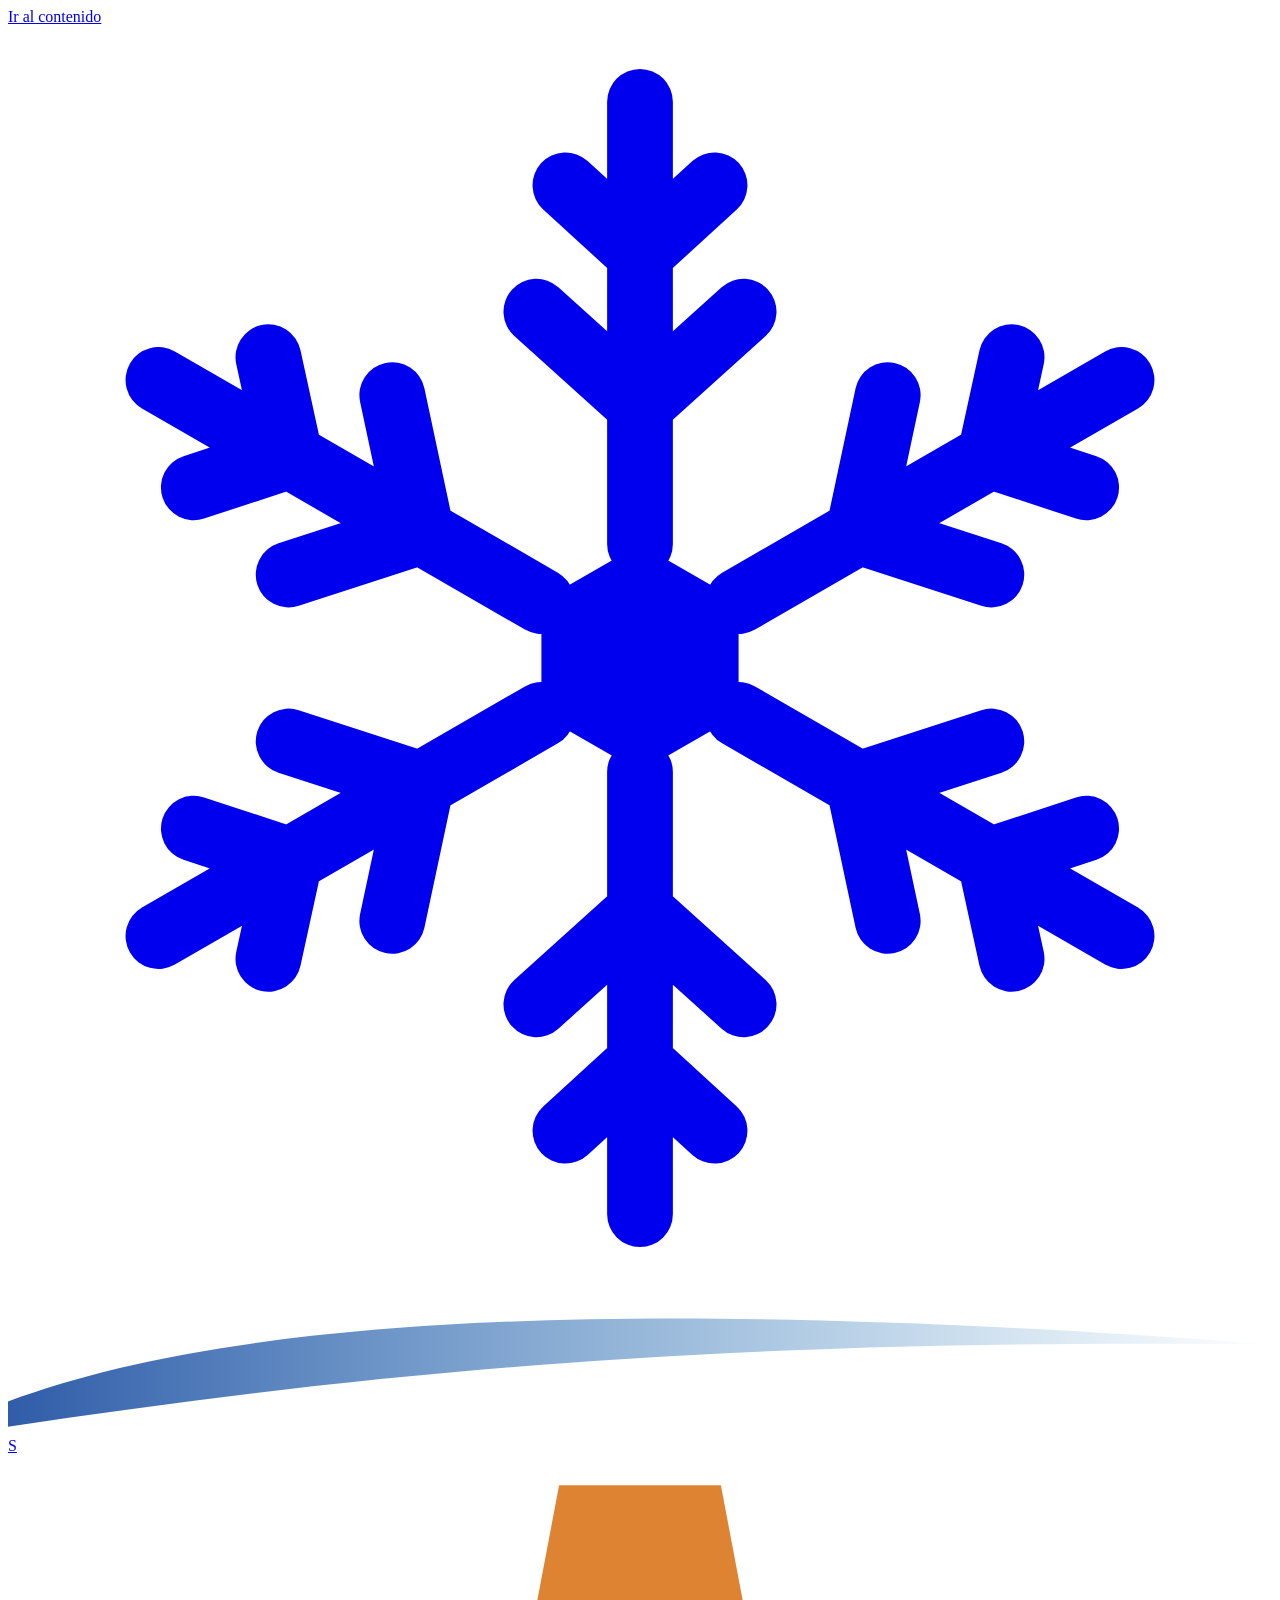
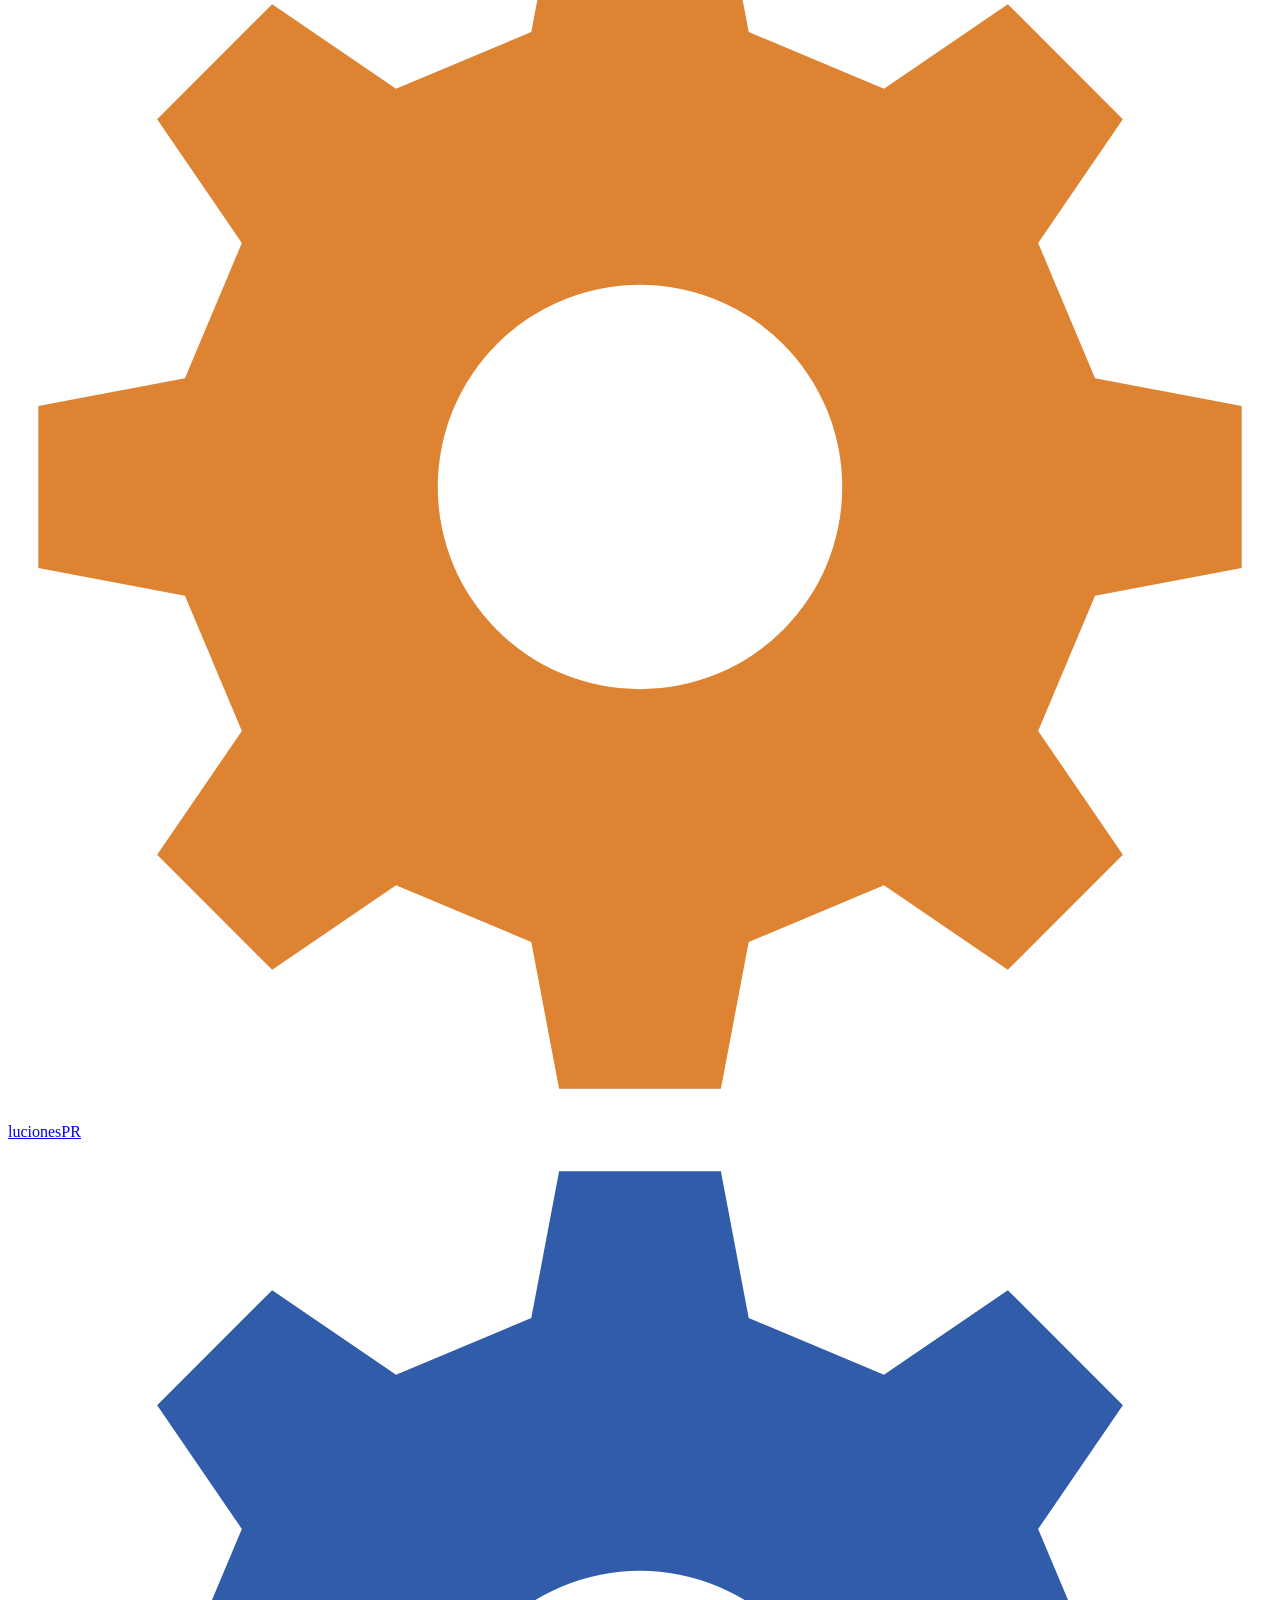
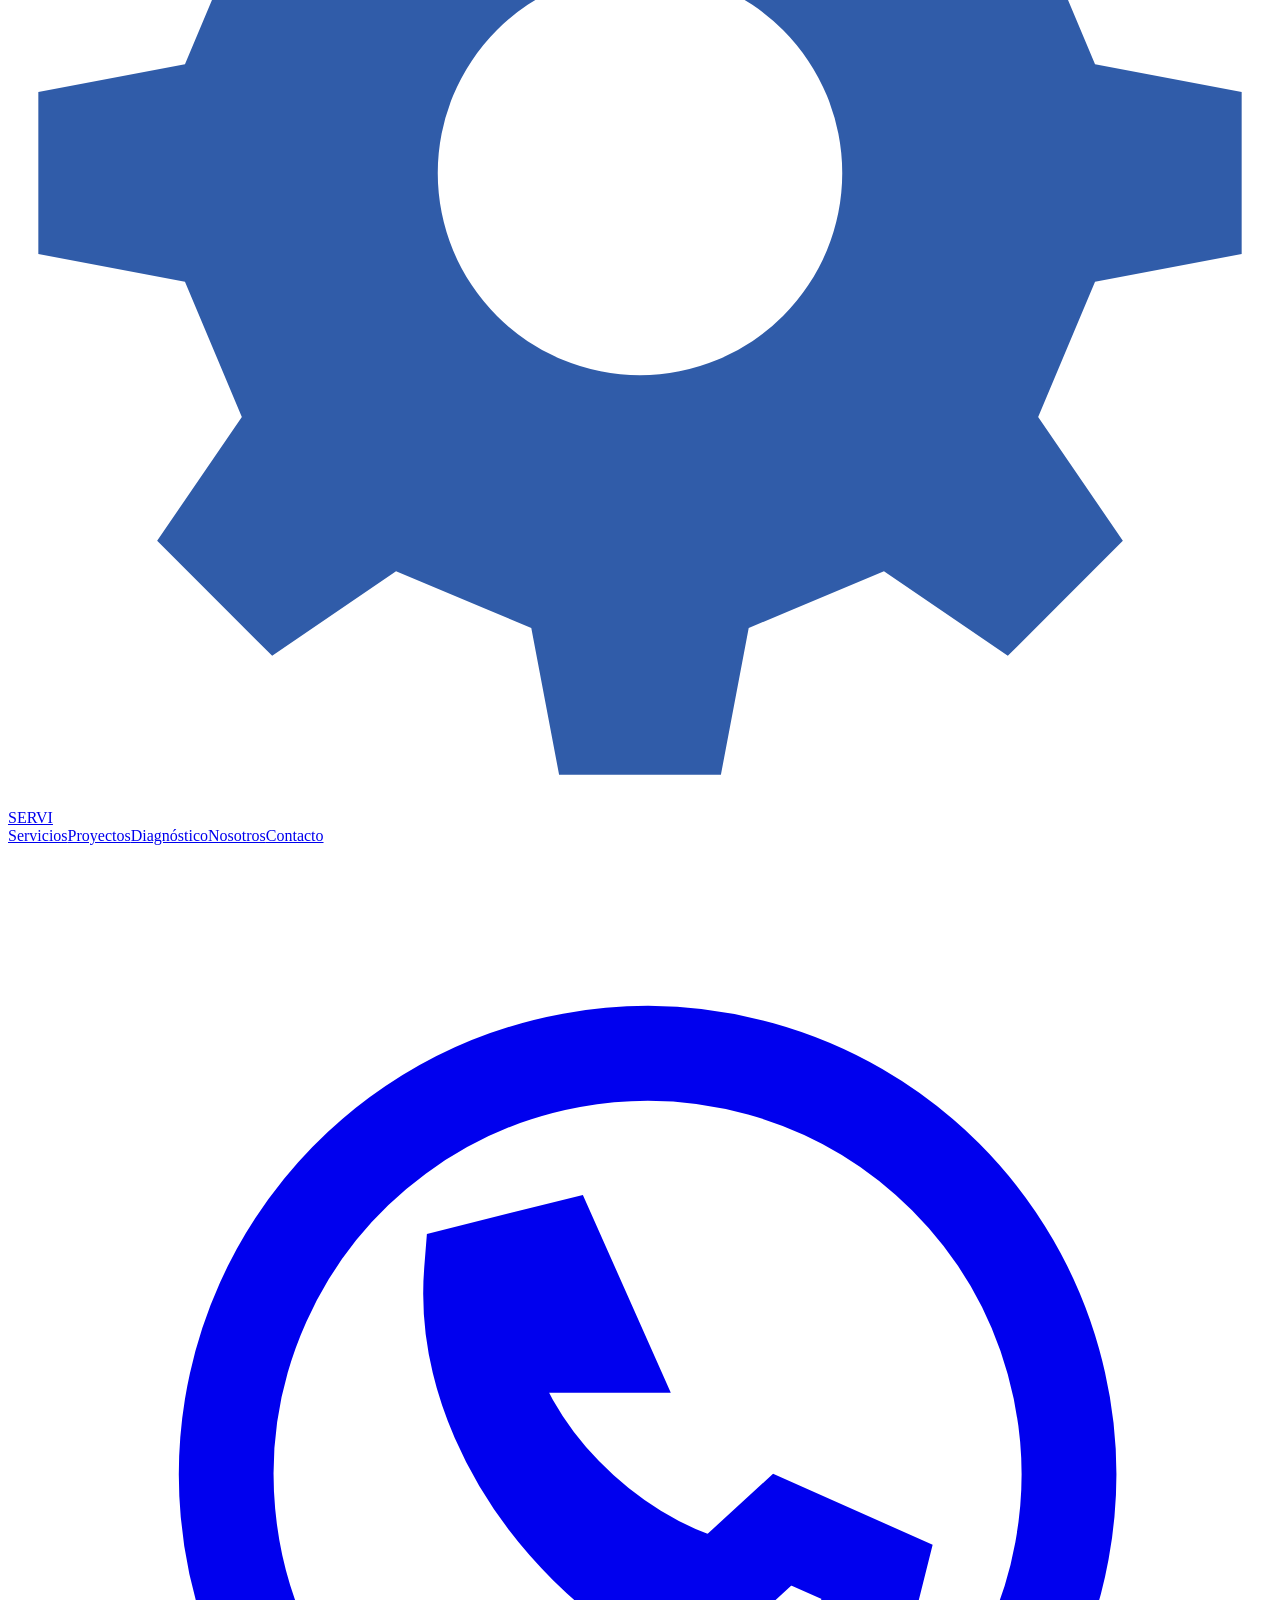
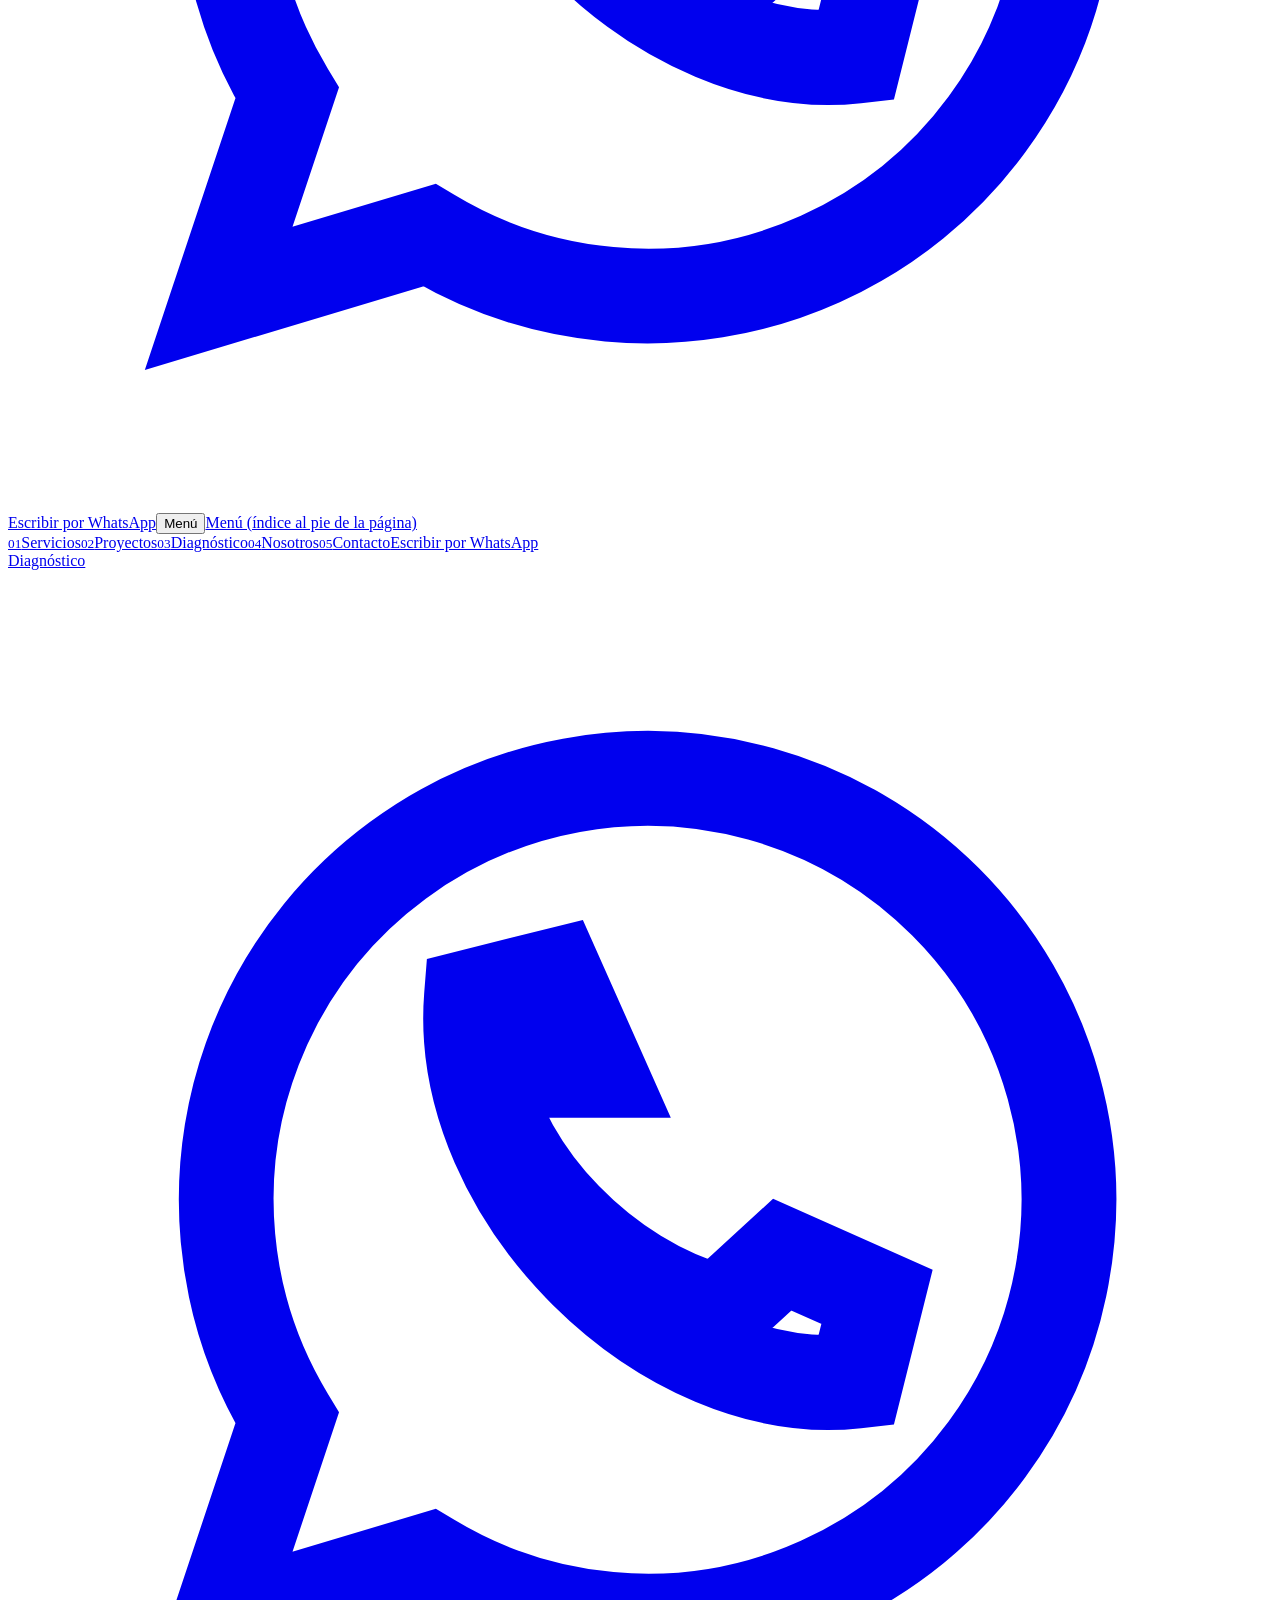
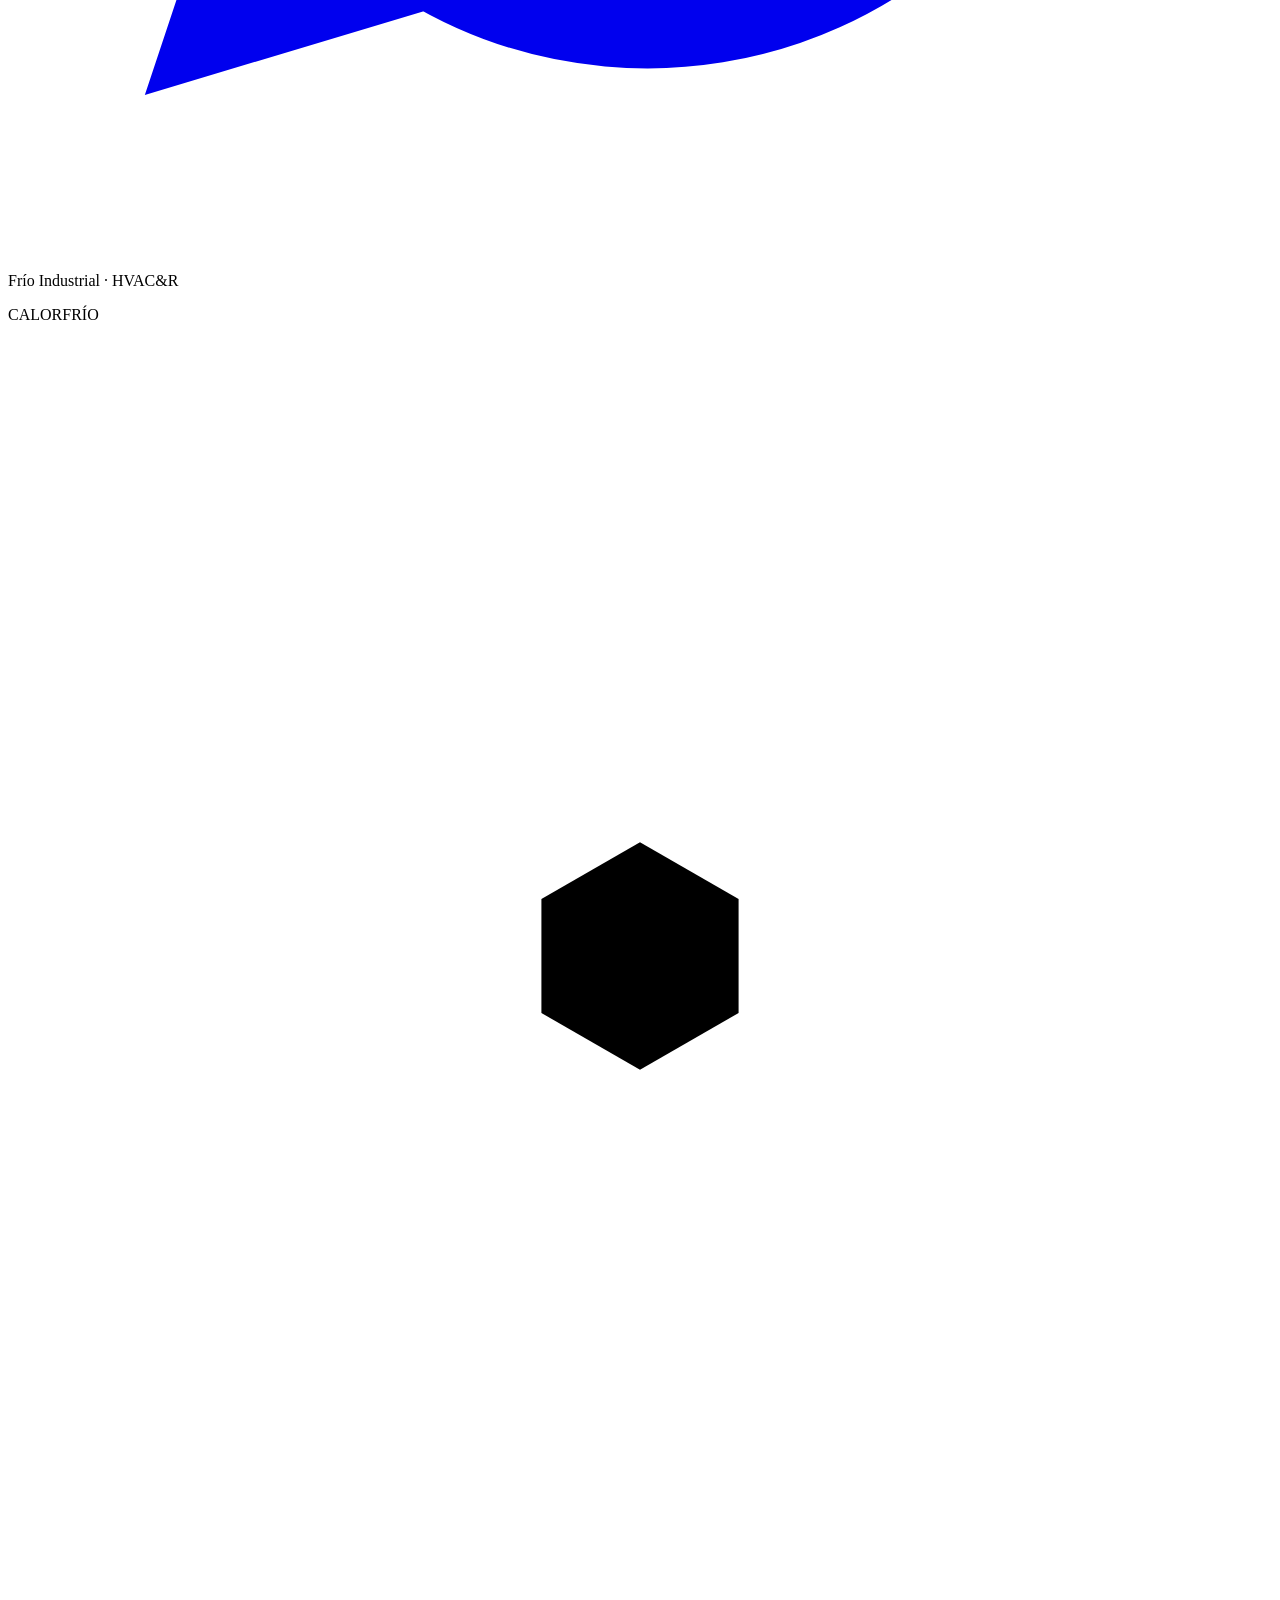
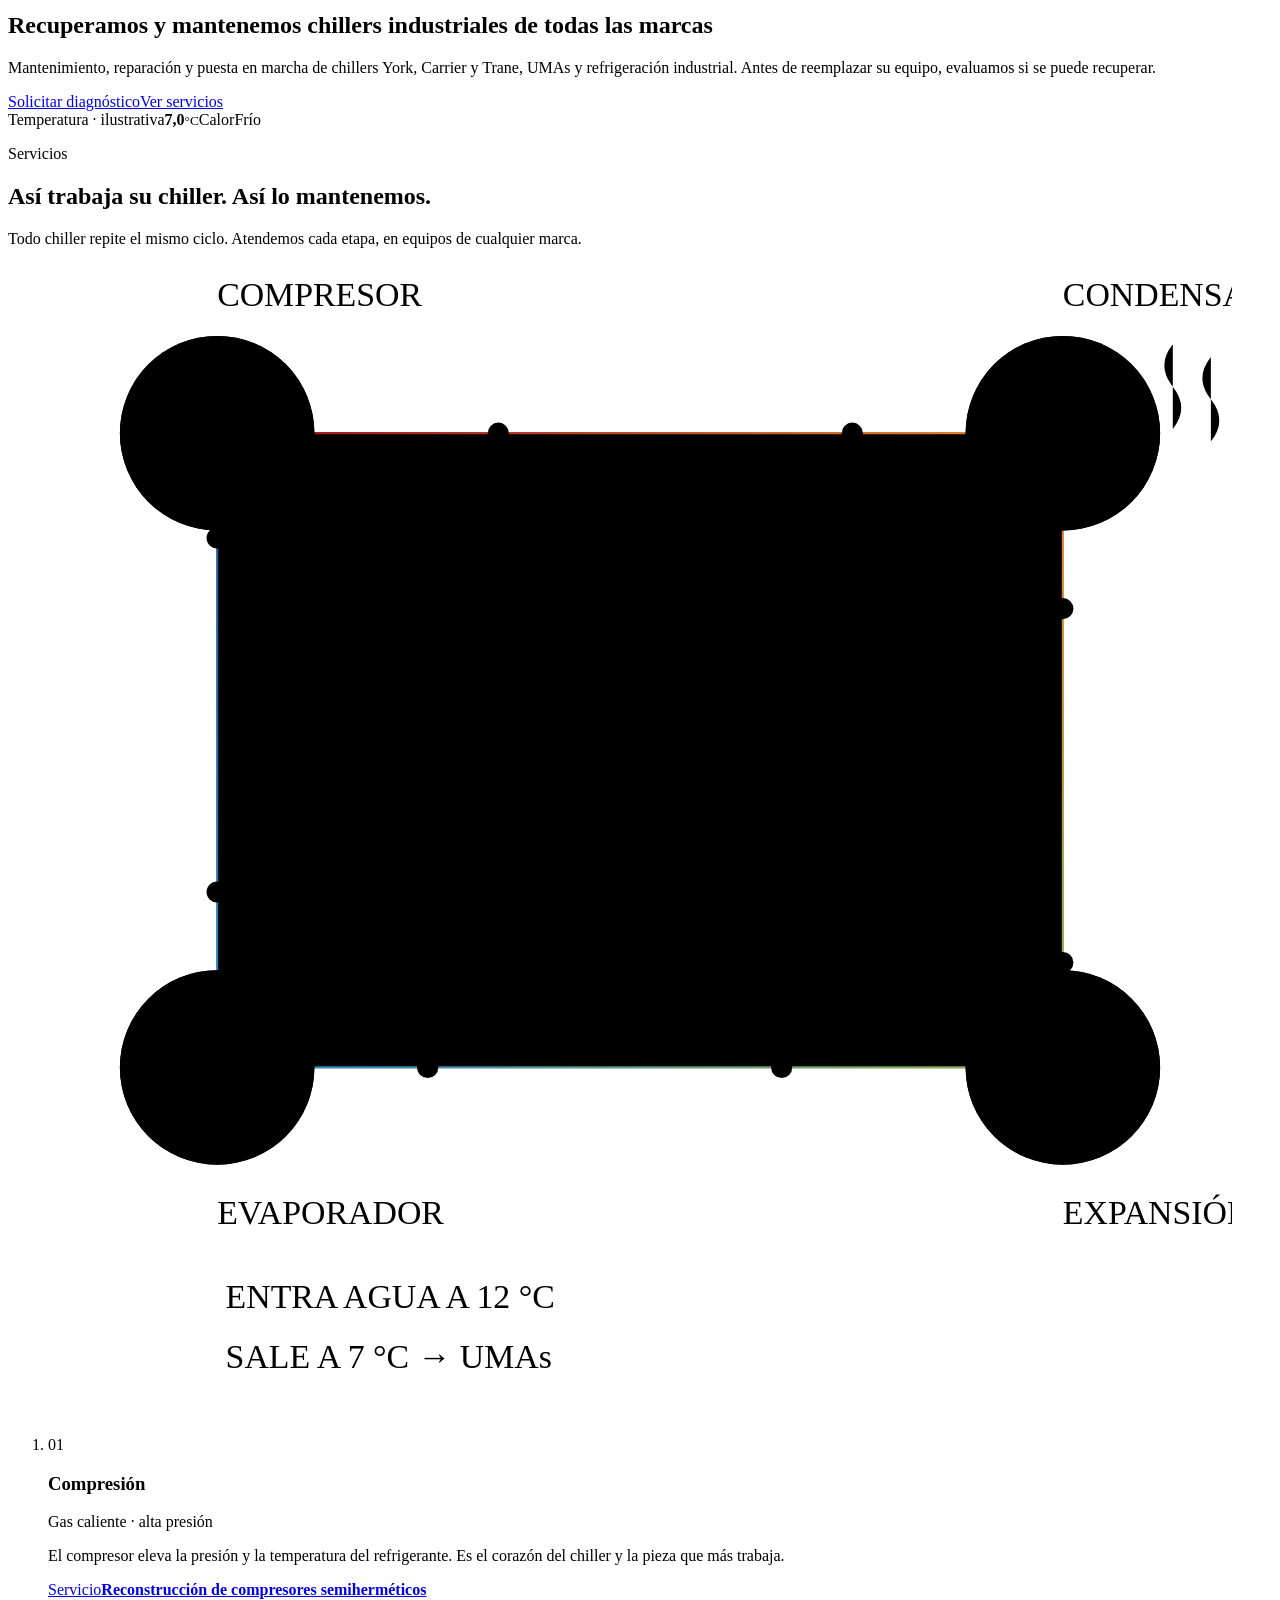
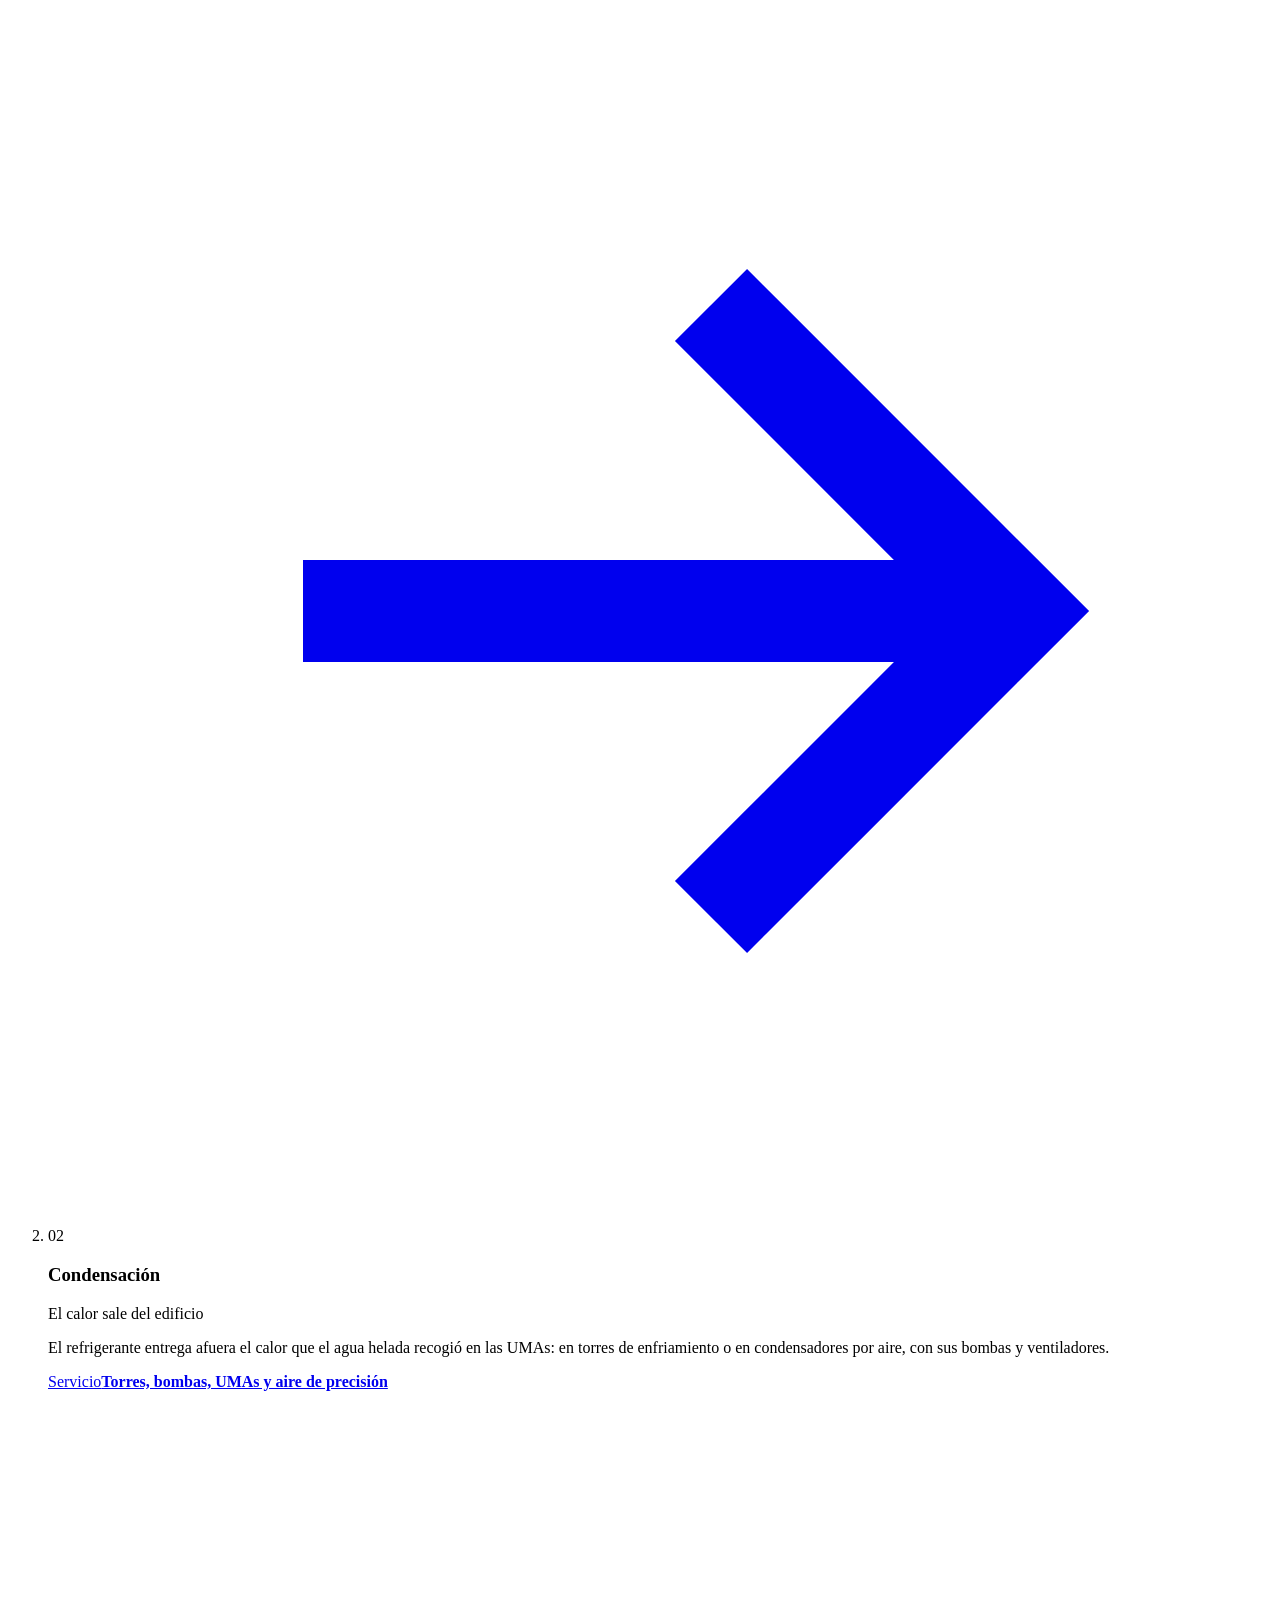
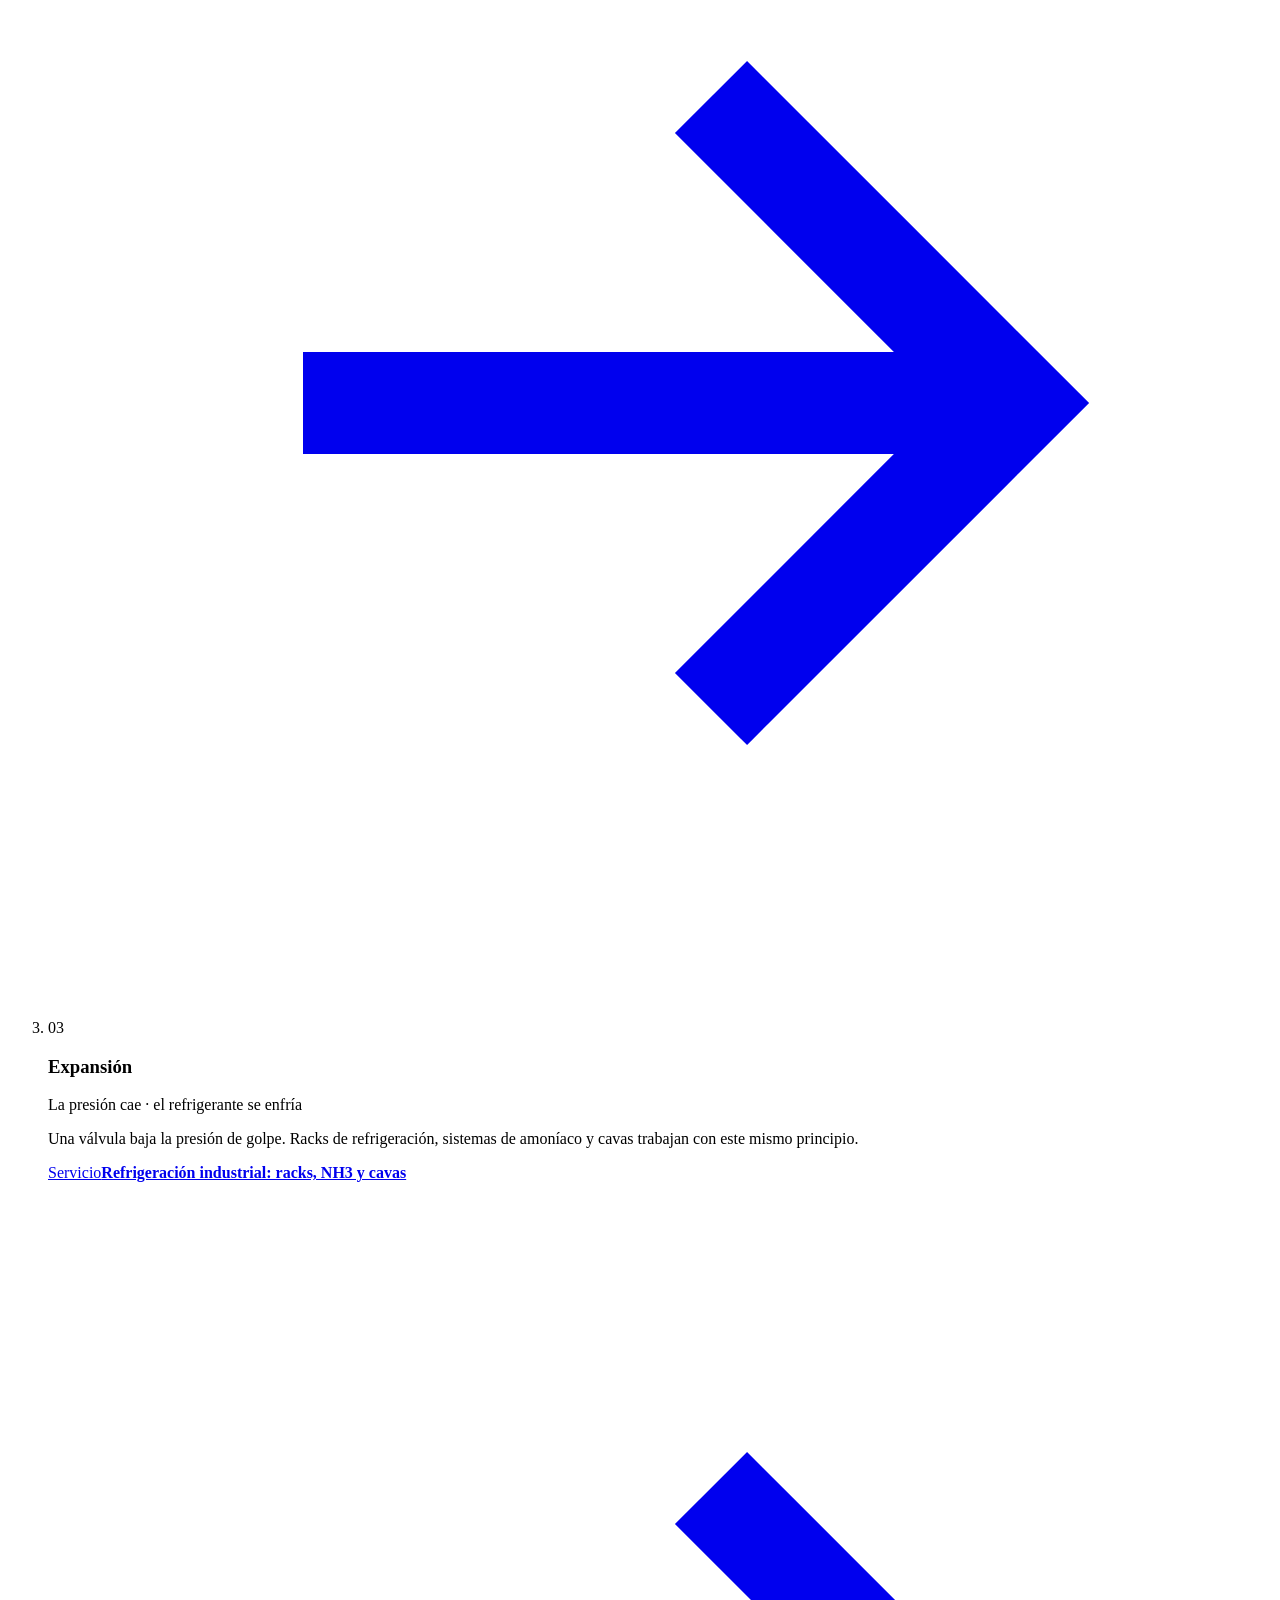
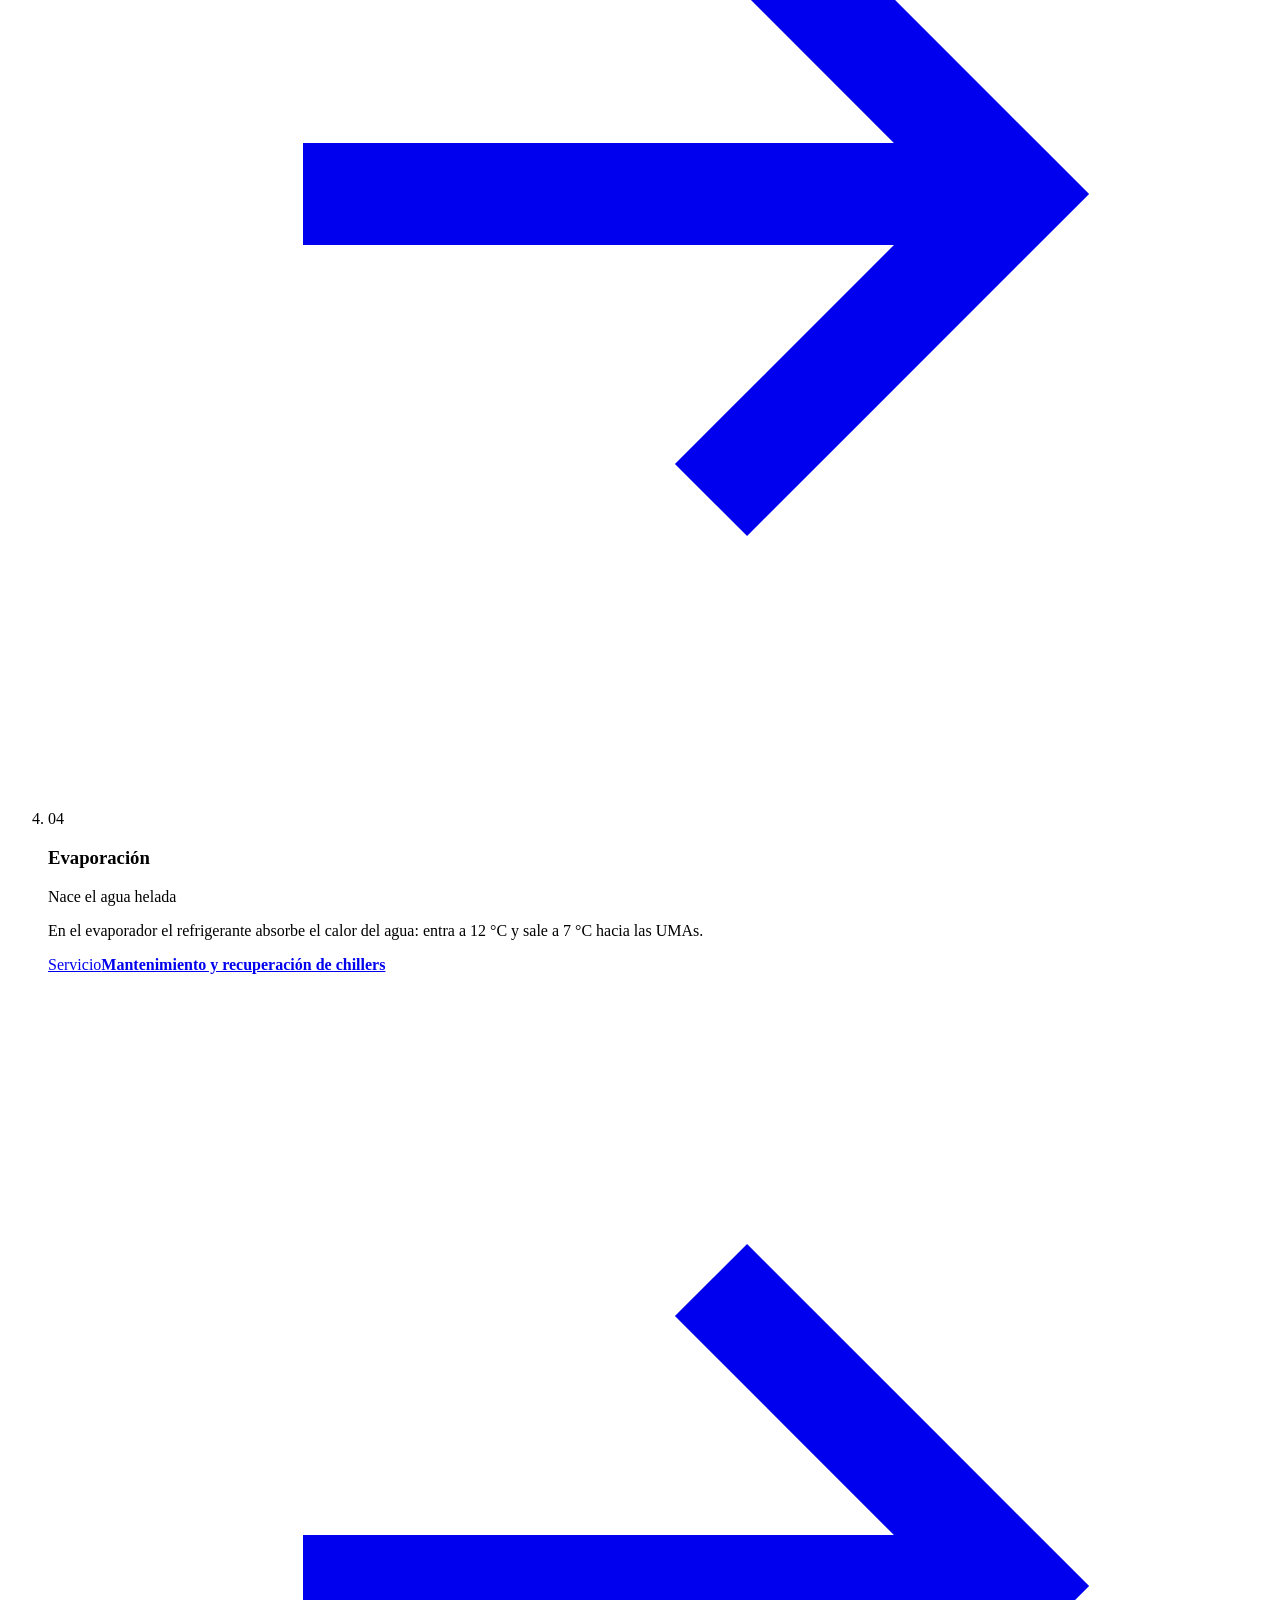
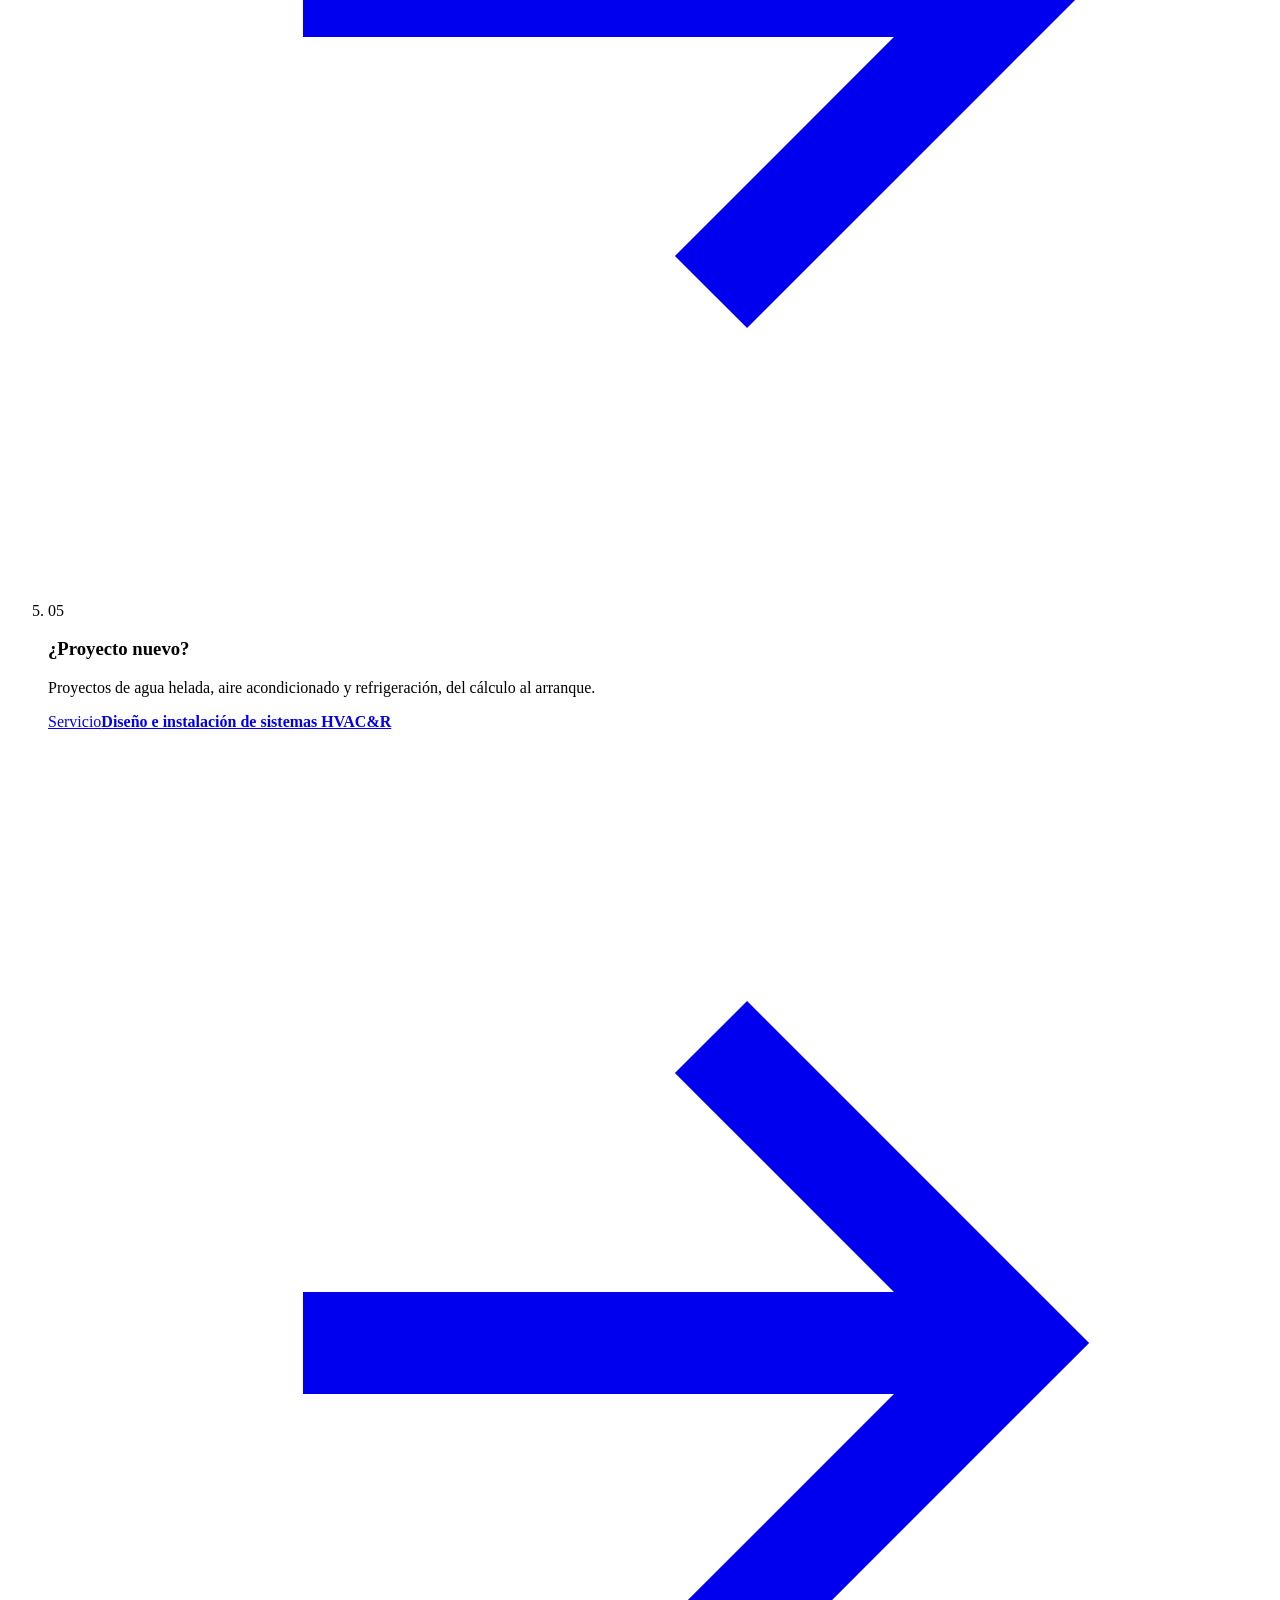
==== commit f33b51ef: "Vista previa: build de 1efed1c" ====
--- a/index.html
+++ b/index.html
@@ -53,4 +53,4 @@
     el.querySelector('.carga__skip').addEventListener('click', exit);
     document.addEventListener('keydown', onKey);
   })();
-</script><a class="skip" href="#main">Ir al contenido</a><header class="hd" data-hd data-astro-cid-nen7h5rs><div class="hd__bar wrap" data-astro-cid-nen7h5rs><a href="/proservi-vista-previa/" class="hd__logo" aria-label="Soluciones Proservi: inicio" data-astro-cid-nen7h5rs><span class="logo logo--header logo--spin" role="img" aria-label="Soluciones Proservi, HVAC&R" data-astro-cid-f7espo7c><span class="logo__flakebox" aria-hidden="true" data-astro-cid-f7espo7c><svg class="logo__flake" viewBox="0 0 100 100" data-astro-cid-f7espo7c><g fill="none" stroke="currentColor" stroke-width="5.2" stroke-linecap="round" stroke-linejoin="round" data-astro-cid-f7espo7c><path d="M50 41L50 6M50 30l-8.2-7.4M50 30l8.2-7.4M50 18l-5.9-5.4M50 18l5.9-5.4" data-astro-cid-f7espo7c></path><path d="M57.8 45.5L88.1 28M67.3 40l2.3-10.8M67.3 40l10.5 3.4M77.7 34l1.7-7.8M77.7 34l7.6 2.5" data-astro-cid-f7espo7c></path><path d="M57.8 54.5L88.1 72M67.3 60l10.5-3.4M67.3 60l2.3 10.8M77.7 66l7.6-2.5M77.7 66l1.7 7.8" data-astro-cid-f7espo7c></path><path d="M50 59L50 94M50 70l8.2 7.4M50 70l-8.2 7.4M50 82l5.9 5.4M50 82l-5.9 5.4" data-astro-cid-f7espo7c></path><path d="M42.2 54.5L11.9 72M32.7 60l-2.3 10.8M32.7 60l-10.5-3.4M22.3 66l-1.7 7.8M22.3 66l-7.6-2.5" data-astro-cid-f7espo7c></path><path d="M42.2 45.5L11.9 28M32.7 40l-10.5 3.4M32.7 40l-2.3-10.8M22.3 34l-7.6 2.5M22.3 34l-1.7-7.8" data-astro-cid-f7espo7c></path></g><polygon points="50,41 57.8,45.5 57.8,54.5 50,59 42.2,54.5 42.2,45.5" fill="currentColor" data-astro-cid-f7espo7c></polygon></svg><svg class="logo__trail" viewBox="0 0 400 44" preserveAspectRatio="none" data-astro-cid-f7espo7c><defs data-astro-cid-f7espo7c><linearGradient id="logo-trail-header" x1="0" x2="1" data-astro-cid-f7espo7c><stop offset="0" stop-color="#305ca9" data-astro-cid-f7espo7c></stop><stop offset="1" stop-color="#2e84be" stop-opacity="0" data-astro-cid-f7espo7c></stop></linearGradient></defs><path d="M0 34C70 8 190 0 400 16C230 14 120 24 0 42Z" fill="url(#logo-trail-header)" data-astro-cid-f7espo7c></path></svg></span><span class="logo__words" aria-hidden="true" data-astro-cid-f7espo7c><span class="logo__sol" data-astro-cid-f7espo7c>S<svg class="logo__gear" viewBox="0 0 100 100" data-astro-cid-f7espo7c><path d="M41.4 14L43.6 2.4L56.4 2.4L58.6 14L69.3 18.5L79.1 11.8L88.2 20.9L81.5 30.7L86 41.4L97.6 43.6L97.6 56.4L86 58.6L81.5 69.3L88.2 79.1L79.1 88.2L69.3 81.5L58.6 86L56.4 97.6L43.6 97.6L41.4 86L30.7 81.5L20.9 88.2L11.8 79.1L18.5 69.3L14 58.6L2.4 56.4L2.4 43.6L14 41.4L18.5 30.7L11.8 20.9L20.9 11.8L30.7 18.5Z M66 50A16 16 0 1 0 34 50A16 16 0 1 0 66 50Z" fill="#dd8331" fill-rule="evenodd" data-astro-cid-f7espo7c></path></svg>luciones</span><span class="logo__pro" data-astro-cid-f7espo7c>PR<svg class="logo__gear" viewBox="0 0 100 100" data-astro-cid-f7espo7c><path d="M41.4 14L43.6 2.4L56.4 2.4L58.6 14L69.3 18.5L79.1 11.8L88.2 20.9L81.5 30.7L86 41.4L97.6 43.6L97.6 56.4L86 58.6L81.5 69.3L88.2 79.1L79.1 88.2L69.3 81.5L58.6 86L56.4 97.6L43.6 97.6L41.4 86L30.7 81.5L20.9 88.2L11.8 79.1L18.5 69.3L14 58.6L2.4 56.4L2.4 43.6L14 41.4L18.5 30.7L11.8 20.9L20.9 11.8L30.7 18.5Z M66 50A16 16 0 1 0 34 50A16 16 0 1 0 66 50Z" fill="#305ca9" fill-rule="evenodd" data-astro-cid-f7espo7c></path></svg>SERVI</span></span></span></a><nav class="hd__nav" aria-label="Principal" data-astro-cid-nen7h5rs><a href="/proservi-vista-previa/servicios/" data-astro-cid-nen7h5rs>Servicios</a><a href="/proservi-vista-previa/proyectos/" data-astro-cid-nen7h5rs>Proyectos</a><a href="/proservi-vista-previa/diagnostico/" data-astro-cid-nen7h5rs>Diagnóstico</a><a href="/proservi-vista-previa/nosotros/" data-astro-cid-nen7h5rs>Nosotros</a><a href="/proservi-vista-previa/contacto/" data-astro-cid-nen7h5rs>Contacto</a></nav><a class="btn hd__cta" href="https://wa.me/?text=Hola%20Soluciones%20Proservi%2C%20vi%20su%20web%20y%20quiero%20un%20diagn%C3%B3stico%20para%20mi%20equipo." target="_blank" rel="noopener" data-astro-cid-nen7h5rs><svg viewBox="0 0 24 24" fill="none" stroke="currentColor" stroke-width="1.8" aria-hidden="true" data-astro-cid-nen7h5rs><path d="M4 20l1.3-3.9A8 8 0 1 1 8 18.8L4 20Z" data-astro-cid-nen7h5rs></path><path d="M9 9.5c.4 2 2.3 4 4.5 4.6l1.2-1.1 1.8.8-.4 1.6c-3.6.4-7.6-3.5-7.3-7.3l1.6-.4.8 1.8L9 9.5Z" data-astro-cid-nen7h5rs></path></svg><span data-astro-cid-nen7h5rs>Escribir por WhatsApp</span></a><button class="hd__burger" type="button" aria-expanded="false" aria-controls="hd-panel" data-burger data-astro-cid-nen7h5rs><span data-astro-cid-nen7h5rs></span><span data-astro-cid-nen7h5rs></span><span class="sr-only" data-astro-cid-nen7h5rs>Menú</span></button><a class="hd__burger" href="#pie" data-astro-cid-nen7h5rs><span data-astro-cid-nen7h5rs></span><span data-astro-cid-nen7h5rs></span><span class="sr-only" data-astro-cid-nen7h5rs>Menú (índice al pie de la página)</span></a></div><div class="hd__temp" aria-hidden="true" data-astro-cid-nen7h5rs><span data-astro-cid-nen7h5rs></span></div><div class="hd__panel" id="hd-panel" data-panel data-astro-cid-nen7h5rs><nav class="wrap" aria-label="Menú móvil" data-astro-cid-nen7h5rs><a href="/proservi-vista-previa/servicios/" style="--i:0" data-astro-cid-nen7h5rs><small class="mono" data-astro-cid-nen7h5rs>01</small>Servicios</a><a href="/proservi-vista-previa/proyectos/" style="--i:1" data-astro-cid-nen7h5rs><small class="mono" data-astro-cid-nen7h5rs>02</small>Proyectos</a><a href="/proservi-vista-previa/diagnostico/" style="--i:2" data-astro-cid-nen7h5rs><small class="mono" data-astro-cid-nen7h5rs>03</small>Diagnóstico</a><a href="/proservi-vista-previa/nosotros/" style="--i:3" data-astro-cid-nen7h5rs><small class="mono" data-astro-cid-nen7h5rs>04</small>Nosotros</a><a href="/proservi-vista-previa/contacto/" style="--i:4" data-astro-cid-nen7h5rs><small class="mono" data-astro-cid-nen7h5rs>05</small>Contacto</a><a class="btn" href="https://wa.me/?text=Hola%20Soluciones%20Proservi%2C%20vi%20su%20web%20y%20quiero%20un%20diagn%C3%B3stico%20para%20mi%20equipo." target="_blank" rel="noopener" data-astro-cid-nen7h5rs>Escribir por WhatsApp</a></nav></div><nav class="hd__dock" aria-label="Contacto rápido" data-dock data-astro-cid-nen7h5rs><a class="hd__dock-diag" href="/proservi-vista-previa/diagnostico/" data-astro-cid-nen7h5rs><span class="hd__dock-bar" aria-hidden="true" data-astro-cid-nen7h5rs></span>Diagnóstico</a><a class="hd__dock-wa" href="https://wa.me/?text=Hola%20Soluciones%20Proservi%2C%20le%20escribo%20desde%20su%20web.%20Necesito%20ayuda%20con%20mi%20equipo%3A%20" target="_blank" rel="noopener" aria-label="Escribir por WhatsApp" data-astro-cid-nen7h5rs><svg viewBox="0 0 24 24" fill="none" stroke="currentColor" stroke-width="1.8" aria-hidden="true" data-astro-cid-nen7h5rs><path d="M4 20l1.3-3.9A8 8 0 1 1 8 18.8L4 20Z" data-astro-cid-nen7h5rs></path><path d="M9 9.5c.4 2 2.3 4 4.5 4.6l1.2-1.1 1.8.8-.4 1.6c-3.6.4-7.6-3.5-7.3-7.3l1.6-.4.8 1.8L9 9.5Z" data-astro-cid-nen7h5rs></path></svg></a></nav></header><script type="module" src="/proservi-vista-previa/_astro/Header.astro_astro_type_script_index_0_lang.ClIxL3qx.js"></script><main id="main"><section class="tm" id="top" data-tone="light" aria-labelledby="tm-title" data-astro-cid-oenfzyeu><svg class="tm__defs" width="0" height="0" aria-hidden="true" focusable="false" data-astro-cid-oenfzyeu><filter id="tm-heat" x="-5%" y="-10%" width="110%" height="120%" data-astro-cid-oenfzyeu><feTurbulence type="fractalNoise" baseFrequency="0.004 0.014" numOctaves="2" seed="7" result="n" data-astro-cid-oenfzyeu><animate attributeName="baseFrequency" dur="7s" values="0.004 0.014;0.006 0.02;0.004 0.014" repeatCount="indefinite" data-astro-cid-oenfzyeu></animate></feTurbulence><feDisplacementMap in="SourceGraphic" in2="n" scale="12" xChannelSelector="R" yChannelSelector="G" data-heat-map data-astro-cid-oenfzyeu></feDisplacementMap></filter></svg><div class="tm__layer tm__bg" data-depth="0" aria-hidden="true" data-astro-cid-oenfzyeu><div class="tm__bg-hot" data-astro-cid-oenfzyeu></div><div class="tm__bg-cold" data-astro-cid-oenfzyeu></div></div><div class="tm__layer tm__haze" data-depth="1" aria-hidden="true" data-astro-cid-oenfzyeu><span class="tm__blob tm__blob--a" data-astro-cid-oenfzyeu></span><span class="tm__blob tm__blob--b" data-astro-cid-oenfzyeu></span><span class="tm__blob tm__blob--c" data-astro-cid-oenfzyeu></span></div><div class="tm__stage wrap" data-astro-cid-oenfzyeu><p class="tag tm__tag js-hide" data-astro-cid-oenfzyeu>Frío Industrial · HVAC&amp;R</p><div class="tm__word" data-depth="2" aria-hidden="true" data-astro-cid-oenfzyeu><span class="tm__hot" data-hot data-astro-cid-oenfzyeu>CALOR</span><span class="tm__cold" data-cold data-astro-cid-oenfzyeu>FRÍO</span><span class="tm__front" data-front data-astro-cid-oenfzyeu><i data-astro-cid-oenfzyeu></i><i data-astro-cid-oenfzyeu></i><i data-astro-cid-oenfzyeu></i><i data-astro-cid-oenfzyeu></i><i data-astro-cid-oenfzyeu></i></span></div><svg class="tm__flake" viewBox="0 0 100 100" data-depth="3" aria-hidden="true" data-flake data-astro-cid-oenfzyeu><g fill="none" stroke-width="2.6" stroke-linecap="round" stroke-linejoin="round" data-astro-cid-oenfzyeu><path d="M50 41L50 6M50 30l-8.2-7.4M50 30l8.2-7.4M50 18l-5.9-5.4M50 18l5.9-5.4" pathLength="1" data-astro-cid-oenfzyeu></path><path d="M57.8 45.5L88.1 28M67.3 40l2.3-10.8M67.3 40l10.5 3.4M77.7 34l1.7-7.8M77.7 34l7.6 2.5" pathLength="1" data-astro-cid-oenfzyeu></path><path d="M57.8 54.5L88.1 72M67.3 60l10.5-3.4M67.3 60l2.3 10.8M77.7 66l7.6-2.5M77.7 66l1.7 7.8" pathLength="1" data-astro-cid-oenfzyeu></path><path d="M50 59L50 94M50 70l8.2 7.4M50 70l-8.2 7.4M50 82l5.9 5.4M50 82l-5.9 5.4" pathLength="1" data-astro-cid-oenfzyeu></path><path d="M42.2 54.5L11.9 72M32.7 60l-2.3 10.8M32.7 60l-10.5-3.4M22.3 66l-1.7 7.8M22.3 66l-7.6-2.5" pathLength="1" data-astro-cid-oenfzyeu></path><path d="M42.2 45.5L11.9 28M32.7 40l-10.5 3.4M32.7 40l-2.3-10.8M22.3 34l-7.6 2.5M22.3 34l-1.7-7.8" pathLength="1" data-astro-cid-oenfzyeu></path></g><polygon points="50,41 57.8,45.5 57.8,54.5 50,59 42.2,54.5 42.2,45.5" data-astro-cid-oenfzyeu></polygon></svg><div class="tm__foot" data-depth="4" data-astro-cid-oenfzyeu><div class="tm__copy" data-astro-cid-oenfzyeu><h1 id="tm-title" class="tm__h1 js-hide" data-astro-cid-oenfzyeu>Recuperamos y mantenemos chillers industriales <span data-astro-cid-oenfzyeu>de todas las marcas</span></h1><p class="lead tm__lead js-hide" data-astro-cid-oenfzyeu>Mantenimiento, reparación y puesta en marcha de chillers York, Carrier y Trane, UMAs y refrigeración industrial. Antes de reemplazar su equipo, evaluamos si se puede recuperar.</p><div class="tm__cta js-hide" data-astro-cid-oenfzyeu><a class="btn" href="https://wa.me/?text=Hola%20Soluciones%20Proservi%2C%20vi%20su%20web%20y%20quiero%20un%20diagn%C3%B3stico%20para%20mi%20chiller." target="_blank" rel="noopener" data-astro-cid-oenfzyeu>Solicitar diagnóstico</a><a class="btn btn--line" href="#ciclo" data-astro-cid-oenfzyeu>Ver servicios</a></div></div><div class="tm__temp js-hide" aria-hidden="true" data-astro-cid-oenfzyeu><span class="tm__temp-label mono" data-astro-cid-oenfzyeu>Temperatura · ilustrativa</span><span class="tm__temp-val" data-astro-cid-oenfzyeu><b data-temp data-astro-cid-oenfzyeu>7,0</b><small data-astro-cid-oenfzyeu>°C</small></span><span class="tm__temp-bar" data-astro-cid-oenfzyeu><i data-temp-bar data-astro-cid-oenfzyeu></i></span><span class="tm__temp-scale mono" data-astro-cid-oenfzyeu><span data-astro-cid-oenfzyeu>Calor</span><span data-astro-cid-oenfzyeu>Frío</span></span></div></div></div></section><script type="module" src="/proservi-vista-previa/_astro/Termico.astro_astro_type_script_index_0_lang.292848F0.js"></script><section class="cy" id="ciclo" data-tone="light" aria-labelledby="cy-title" data-stage="0" data-astro-cid-2yo36vvs><div class="cy__grid wrap" data-astro-cid-2yo36vvs><header class="cy__head" data-astro-cid-2yo36vvs><p class="tag" data-astro-cid-2yo36vvs>Servicios</p><h2 id="cy-title" class="cy__title" data-astro-cid-2yo36vvs>Así trabaja su chiller. <span data-astro-cid-2yo36vvs>Así lo mantenemos.</span></h2><p class="cy__lead" data-astro-cid-2yo36vvs>Todo chiller repite el mismo ciclo. Atendemos cada etapa, en equipos de cualquier marca.</p></header><figure class="cy__fig" aria-hidden="true" data-astro-cid-2yo36vvs><svg class="cy__svg" viewBox="40 30 560 545" data-astro-cid-2yo36vvs><defs data-astro-cid-2yo36vvs><linearGradient id="cy-g1" x1="160" x2="480" y1="0" y2="0" gradientUnits="userSpaceOnUse" data-astro-cid-2yo36vvs><stop offset="0" stop-color="#a3191f" data-astro-cid-2yo36vvs></stop><stop offset="1" stop-color="#dd8331" data-astro-cid-2yo36vvs></stop></linearGradient><linearGradient id="cy-g2" x1="0" x2="0" y1="150" y2="370" gradientUnits="userSpaceOnUse" data-astro-cid-2yo36vvs><stop offset="0" stop-color="#dd8331" data-astro-cid-2yo36vvs></stop><stop offset="1" stop-color="#88aa4b" data-astro-cid-2yo36vvs></stop></linearGradient><linearGradient id="cy-g3" x1="480" x2="160" y1="0" y2="0" gradientUnits="userSpaceOnUse" data-astro-cid-2yo36vvs><stop offset="0" stop-color="#88aa4b" data-astro-cid-2yo36vvs></stop><stop offset="1" stop-color="#2e84be" data-astro-cid-2yo36vvs></stop></linearGradient><linearGradient id="cy-g4" x1="0" x2="0" y1="370" y2="150" gradientUnits="userSpaceOnUse" data-astro-cid-2yo36vvs><stop offset="0" stop-color="#2e84be" data-astro-cid-2yo36vvs></stop><stop offset="1" stop-color="#305ca9" data-astro-cid-2yo36vvs></stop></linearGradient><path id="cy-loop" d="M160 110H480Q520 110 520 150V370Q520 410 480 410H160Q120 410 120 370V150Q120 110 160 110Z" data-astro-cid-2yo36vvs></path></defs><!-- tubería --><use href="#cy-loop" class="cy__pipe" data-astro-cid-2yo36vvs></use><path class="cy__seg" d="M160 110H480" stroke="url(#cy-g1)" pathLength="1" data-seg data-astro-cid-2yo36vvs></path><path class="cy__seg" d="M520 150V370" stroke="url(#cy-g2)" pathLength="1" data-seg data-astro-cid-2yo36vvs></path><path class="cy__seg" d="M480 410H160" stroke="url(#cy-g3)" pathLength="1" data-seg data-astro-cid-2yo36vvs></path><path class="cy__seg" d="M120 370V150" stroke="url(#cy-g4)" pathLength="1" data-seg data-astro-cid-2yo36vvs></path><!-- refrigerante circulando --><g class="cy__flow" data-astro-cid-2yo36vvs><circle r="5" data-astro-cid-2yo36vvs><animateMotion dur="9s" repeatCount="indefinite" begin="-0s" rotate="auto" data-astro-cid-2yo36vvs><mpath href="#cy-loop" data-astro-cid-2yo36vvs></mpath></animateMotion></circle><circle r="5" data-astro-cid-2yo36vvs><animateMotion dur="9s" repeatCount="indefinite" begin="-1.125s" rotate="auto" data-astro-cid-2yo36vvs><mpath href="#cy-loop" data-astro-cid-2yo36vvs></mpath></animateMotion></circle><circle r="5" data-astro-cid-2yo36vvs><animateMotion dur="9s" repeatCount="indefinite" begin="-2.25s" rotate="auto" data-astro-cid-2yo36vvs><mpath href="#cy-loop" data-astro-cid-2yo36vvs></mpath></animateMotion></circle><circle r="5" data-astro-cid-2yo36vvs><animateMotion dur="9s" repeatCount="indefinite" begin="-3.375s" rotate="auto" data-astro-cid-2yo36vvs><mpath href="#cy-loop" data-astro-cid-2yo36vvs></mpath></animateMotion></circle><circle r="5" data-astro-cid-2yo36vvs><animateMotion dur="9s" repeatCount="indefinite" begin="-4.5s" rotate="auto" data-astro-cid-2yo36vvs><mpath href="#cy-loop" data-astro-cid-2yo36vvs></mpath></animateMotion></circle><circle r="5" data-astro-cid-2yo36vvs><animateMotion dur="9s" repeatCount="indefinite" begin="-5.625s" rotate="auto" data-astro-cid-2yo36vvs><mpath href="#cy-loop" data-astro-cid-2yo36vvs></mpath></animateMotion></circle><circle r="5" data-astro-cid-2yo36vvs><animateMotion dur="9s" repeatCount="indefinite" begin="-6.75s" rotate="auto" data-astro-cid-2yo36vvs><mpath href="#cy-loop" data-astro-cid-2yo36vvs></mpath></animateMotion></circle><circle r="5" data-astro-cid-2yo36vvs><animateMotion dur="9s" repeatCount="indefinite" begin="-7.875s" rotate="auto" data-astro-cid-2yo36vvs><mpath href="#cy-loop" data-astro-cid-2yo36vvs></mpath></animateMotion></circle></g><!-- calor que sale en el condensador --><g class="cy__heat" data-astro-cid-2yo36vvs><path d="M572 108q8-10 0-20t0-20" data-astro-cid-2yo36vvs></path><path d="M590 114q8-10 0-20t0-20" data-astro-cid-2yo36vvs></path><path d="M608 108q8-10 0-20t0-20" data-astro-cid-2yo36vvs></path></g><!-- agua helada en el evaporador --><g class="cy__water" data-astro-cid-2yo36vvs><path d="M60 520H112" class="cy__w-in" data-astro-cid-2yo36vvs></path><path d="M112 548H60" class="cy__w-out" data-astro-cid-2yo36vvs></path><text x="124" y="524" data-astro-cid-2yo36vvs>ENTRA AGUA A 12 °C</text><text x="124" y="552" data-astro-cid-2yo36vvs>SALE A 7 °C → UMAs</text></g><!-- los cuatro equipos (los rótulos de arriba van encima del nodo: debajo caían sobre la tubería vertical) --><g class="cy__node" data-node="0" transform="translate(120 110)" data-astro-cid-2yo36vvs><circle r="46" data-astro-cid-2yo36vvs></circle><circle r="46" class="cy__ring" pathLength="1" data-astro-cid-2yo36vvs></circle><g class="cy__ico" data-astro-cid-2yo36vvs><rect x="-20" y="-12" width="40" height="28" rx="8" data-astro-cid-2yo36vvs></rect><path d="M-11 -12v-8h8v8M3 -12v-8h8v8M-12 2h24" data-astro-cid-2yo36vvs></path></g><text y="-60" data-astro-cid-2yo36vvs>COMPRESOR</text></g><g class="cy__node" data-node="1" transform="translate(520 110)" data-astro-cid-2yo36vvs><circle r="46" data-astro-cid-2yo36vvs></circle><circle r="46" class="cy__ring" pathLength="1" data-astro-cid-2yo36vvs></circle><g class="cy__ico" data-astro-cid-2yo36vvs><rect x="-22" y="-22" width="44" height="44" rx="8" data-astro-cid-2yo36vvs></rect><g class="cy__fan" data-astro-cid-2yo36vvs><path d="M0 0c2-8 9-12 12-8S6 2 0 0Zm0 0c6 5 6 13 1 14S-4 6 0 0Zm0 0c-8 3-15-1-14-6S-6-2 0 0Z" data-astro-cid-2yo36vvs></path></g></g><text y="-60" data-astro-cid-2yo36vvs>CONDENSADOR</text></g><g class="cy__node" data-node="2" transform="translate(520 410)" data-astro-cid-2yo36vvs><circle r="46" data-astro-cid-2yo36vvs></circle><circle r="46" class="cy__ring" pathLength="1" data-astro-cid-2yo36vvs></circle><g class="cy__ico" data-astro-cid-2yo36vvs><path d="M-20 -12L0 0L-20 12ZM20 -12L0 0L20 12Z" data-astro-cid-2yo36vvs></path><path d="M0 0V-18M-8 -18H8" data-astro-cid-2yo36vvs></path></g><text y="74" data-astro-cid-2yo36vvs>EXPANSIÓN</text></g><g class="cy__node" data-node="3" transform="translate(120 410)" data-astro-cid-2yo36vvs><circle r="46" data-astro-cid-2yo36vvs></circle><circle r="46" class="cy__ring" pathLength="1" data-astro-cid-2yo36vvs></circle><g class="cy__ico" data-astro-cid-2yo36vvs><rect x="-22" y="-20" width="44" height="40" rx="8" data-astro-cid-2yo36vvs></rect><path d="M-14 -8h28l-28 8h28l-28 8h28" data-astro-cid-2yo36vvs></path></g><text y="74" data-astro-cid-2yo36vvs>EVAPORADOR</text></g><text class="cy__state" text-anchor="middle" data-state data-astro-cid-2yo36vvs><tspan x="320" y="240" data-astro-cid-2yo36vvs>Gas caliente</tspan><tspan x="320" y="274" data-astro-cid-2yo36vvs>alta presión</tspan></text><text class="cy__state-sub" x="320" y="310" text-anchor="middle" data-astro-cid-2yo36vvs>CICLO DE REFRIGERACIÓN</text></svg></figure><ol class="cy__panels" data-astro-cid-2yo36vvs><li class="cy__panel" data-panel="0" data-state="Gas caliente|alta presión" style="--c:var(--red); --ink:var(--red-ink)" data-astro-cid-2yo36vvs><span class="cy__num" aria-hidden="true" data-astro-cid-2yo36vvs>01</span><h3 data-astro-cid-2yo36vvs>Compresión</h3><p class="cy__state-m mono" data-astro-cid-2yo36vvs>Gas caliente · alta presión</p><p data-astro-cid-2yo36vvs>El compresor eleva la presión y la temperatura del refrigerante. Es el corazón del chiller y la pieza que más trabaja.</p><a class="cy__svc" href="/proservi-vista-previa/servicios/compresores/" data-astro-cid-2yo36vvs><span class="mono" data-astro-cid-2yo36vvs>Servicio</span><b data-astro-cid-2yo36vvs>Reconstrucción de compresores semiherméticos</b><svg viewBox="0 0 24 24" aria-hidden="true" data-astro-cid-2yo36vvs><path d="M5 12h13M13 6l6 6-6 6" fill="none" stroke="currentColor" stroke-width="2" data-astro-cid-2yo36vvs></path></svg></a></li><li class="cy__panel" data-panel="1" data-state="El calor sale|del edificio" style="--c:var(--orange); --ink:var(--orange-ink)" data-astro-cid-2yo36vvs><span class="cy__num" aria-hidden="true" data-astro-cid-2yo36vvs>02</span><h3 data-astro-cid-2yo36vvs>Condensación</h3><p class="cy__state-m mono" data-astro-cid-2yo36vvs>El calor sale del edificio</p><p data-astro-cid-2yo36vvs>El refrigerante entrega afuera el calor que el agua helada recogió en las UMAs: en torres de enfriamiento o en condensadores por aire, con sus bombas y ventiladores.</p><a class="cy__svc" href="/proservi-vista-previa/servicios/aire-acondicionado-umas/" data-astro-cid-2yo36vvs><span class="mono" data-astro-cid-2yo36vvs>Servicio</span><b data-astro-cid-2yo36vvs>Torres, bombas, UMAs y aire de precisión</b><svg viewBox="0 0 24 24" aria-hidden="true" data-astro-cid-2yo36vvs><path d="M5 12h13M13 6l6 6-6 6" fill="none" stroke="currentColor" stroke-width="2" data-astro-cid-2yo36vvs></path></svg></a></li><li class="cy__panel" data-panel="2" data-state="La presión cae|el refrigerante se enfría" style="--c:var(--green); --ink:var(--green-ink)" data-astro-cid-2yo36vvs><span class="cy__num" aria-hidden="true" data-astro-cid-2yo36vvs>03</span><h3 data-astro-cid-2yo36vvs>Expansión</h3><p class="cy__state-m mono" data-astro-cid-2yo36vvs>La presión cae · el refrigerante se enfría</p><p data-astro-cid-2yo36vvs>Una válvula baja la presión de golpe. Racks de refrigeración, sistemas de amoníaco y cavas trabajan con este mismo principio.</p><a class="cy__svc" href="/proservi-vista-previa/servicios/refrigeracion-industrial/" data-astro-cid-2yo36vvs><span class="mono" data-astro-cid-2yo36vvs>Servicio</span><b data-astro-cid-2yo36vvs>Refrigeración industrial: racks, NH3 y cavas</b><svg viewBox="0 0 24 24" aria-hidden="true" data-astro-cid-2yo36vvs><path d="M5 12h13M13 6l6 6-6 6" fill="none" stroke="currentColor" stroke-width="2" data-astro-cid-2yo36vvs></path></svg></a></li><li class="cy__panel" data-panel="3" data-state="Nace el agua helada" style="--c:var(--sky); --ink:var(--sky-ink)" data-astro-cid-2yo36vvs><span class="cy__num" aria-hidden="true" data-astro-cid-2yo36vvs>04</span><h3 data-astro-cid-2yo36vvs>Evaporación</h3><p class="cy__state-m mono" data-astro-cid-2yo36vvs>Nace el agua helada</p><p data-astro-cid-2yo36vvs>En el evaporador el refrigerante absorbe el calor del agua: entra a 12 °C y sale a 7 °C hacia las UMAs.</p><a class="cy__svc" href="/proservi-vista-previa/servicios/chillers/" data-astro-cid-2yo36vvs><span class="mono" data-astro-cid-2yo36vvs>Servicio</span><b data-astro-cid-2yo36vvs>Mantenimiento y recuperación de chillers</b><svg viewBox="0 0 24 24" aria-hidden="true" data-astro-cid-2yo36vvs><path d="M5 12h13M13 6l6 6-6 6" fill="none" stroke="currentColor" stroke-width="2" data-astro-cid-2yo36vvs></path></svg></a></li><li class="cy__panel cy__panel--end" data-panel="4" data-state="Diseñamos el|ciclo completo" style="--c:var(--deep); --ink:var(--deep-ink)" data-astro-cid-2yo36vvs><span class="cy__num" aria-hidden="true" data-astro-cid-2yo36vvs>05</span><h3 data-astro-cid-2yo36vvs>¿Proyecto nuevo?</h3><p data-astro-cid-2yo36vvs>Proyectos de agua helada, aire acondicionado y refrigeración, del cálculo al arranque.</p><a class="cy__svc" href="/proservi-vista-previa/servicios/proyectos-hvac/" data-astro-cid-2yo36vvs><span class="mono" data-astro-cid-2yo36vvs>Servicio</span><b data-astro-cid-2yo36vvs>Diseño e instalación de sistemas HVAC&amp;R</b><svg viewBox="0 0 24 24" aria-hidden="true" data-astro-cid-2yo36vvs><path d="M5 12h13M13 6l6 6-6 6" fill="none" stroke="currentColor" stroke-width="2" data-astro-cid-2yo36vvs></path></svg></a></li></ol><p class="cy__note mono" data-astro-cid-2yo36vvs>12 °C y 7 °C: valores típicos de diseño de un sistema de agua helada.</p></div></section><script type="module" src="/proservi-vista-previa/_astro/Ciclo.astro_astro_type_script_index_0_lang.ZvkqfzmV.js"></script><section class="cs" id="casos" data-tone="dark" aria-labelledby="cs-title" data-astro-cid-znmyhcjf><div class="cs__a" data-a data-astro-cid-znmyhcjf><div class="cs__win" data-win data-astro-cid-znmyhcjf><svg class="cs__roof" viewBox="0 0 960 420" aria-hidden="true" data-roof data-astro-cid-znmyhcjf><defs data-astro-cid-znmyhcjf><pattern id="cs-grid" width="24" height="24" patternUnits="userSpaceOnUse" data-astro-cid-znmyhcjf><path d="M24 0H0V24" fill="none" stroke="rgba(255,255,255,0.06)" data-astro-cid-znmyhcjf></path></pattern></defs><rect width="960" height="420" fill="url(#cs-grid)" data-astro-cid-znmyhcjf></rect><path d="M30 360H930M30 386H930" class="cs__pipe" data-astro-cid-znmyhcjf></path><g class="cs__unit" transform="translate(70 90)" data-astro-cid-znmyhcjf><rect width="250" height="210" rx="10" class="cs__body" data-astro-cid-znmyhcjf></rect><path d="M14 196H236M14 186H236" class="cs__grille" data-astro-cid-znmyhcjf></path><g transform="translate(64 56)" data-astro-cid-znmyhcjf><circle r="40" class="cs__fan-ring" data-astro-cid-znmyhcjf></circle><g class="cs__fan" style="--d:0.6s" data-astro-cid-znmyhcjf><path d="M0 0C6-20 22-28 28-20S14 4 0 0ZM0 0C20 6 28 22 20 28S-4 14 0 0ZM0 0C-6 20-22 28-28 20S-14-4 0 0ZM0 0C-20-6-28-22-20-28S4-14 0 0Z" data-astro-cid-znmyhcjf></path></g><circle r="6" class="cs__hub" data-astro-cid-znmyhcjf></circle></g><g transform="translate(186 56)" data-astro-cid-znmyhcjf><circle r="40" class="cs__fan-ring" data-astro-cid-znmyhcjf></circle><g class="cs__fan" style="--d:0.72s" data-astro-cid-znmyhcjf><path d="M0 0C6-20 22-28 28-20S14 4 0 0ZM0 0C20 6 28 22 20 28S-4 14 0 0ZM0 0C-6 20-22 28-28 20S-14-4 0 0ZM0 0C-20-6-28-22-20-28S4-14 0 0Z" data-astro-cid-znmyhcjf></path></g><circle r="6" class="cs__hub" data-astro-cid-znmyhcjf></circle></g><g transform="translate(64 148)" data-astro-cid-znmyhcjf><circle r="40" class="cs__fan-ring" data-astro-cid-znmyhcjf></circle><g class="cs__fan" style="--d:0.84s" data-astro-cid-znmyhcjf><path d="M0 0C6-20 22-28 28-20S14 4 0 0ZM0 0C20 6 28 22 20 28S-4 14 0 0ZM0 0C-6 20-22 28-28 20S-14-4 0 0ZM0 0C-20-6-28-22-20-28S4-14 0 0Z" data-astro-cid-znmyhcjf></path></g><circle r="6" class="cs__hub" data-astro-cid-znmyhcjf></circle></g><g transform="translate(186 148)" data-astro-cid-znmyhcjf><circle r="40" class="cs__fan-ring" data-astro-cid-znmyhcjf></circle><g class="cs__fan" style="--d:0.6s" data-astro-cid-znmyhcjf><path d="M0 0C6-20 22-28 28-20S14 4 0 0ZM0 0C20 6 28 22 20 28S-4 14 0 0ZM0 0C-6 20-22 28-28 20S-14-4 0 0ZM0 0C-20-6-28-22-20-28S4-14 0 0Z" data-astro-cid-znmyhcjf></path></g><circle r="6" class="cs__hub" data-astro-cid-znmyhcjf></circle></g><circle cx="232" cy="18" r="7" class="cs__led" data-astro-cid-znmyhcjf></circle><path d="M125 210V270" class="cs__drop" data-astro-cid-znmyhcjf></path></g><g class="cs__unit" transform="translate(360 124)" data-astro-cid-znmyhcjf><rect width="250" height="210" rx="10" class="cs__body" data-astro-cid-znmyhcjf></rect><path d="M14 196H236M14 186H236" class="cs__grille" data-astro-cid-znmyhcjf></path><g transform="translate(64 56)" data-astro-cid-znmyhcjf><circle r="40" class="cs__fan-ring" data-astro-cid-znmyhcjf></circle><g class="cs__fan" style="--d:0.72s" data-astro-cid-znmyhcjf><path d="M0 0C6-20 22-28 28-20S14 4 0 0ZM0 0C20 6 28 22 20 28S-4 14 0 0ZM0 0C-6 20-22 28-28 20S-14-4 0 0ZM0 0C-20-6-28-22-20-28S4-14 0 0Z" data-astro-cid-znmyhcjf></path></g><circle r="6" class="cs__hub" data-astro-cid-znmyhcjf></circle></g><g transform="translate(186 56)" data-astro-cid-znmyhcjf><circle r="40" class="cs__fan-ring" data-astro-cid-znmyhcjf></circle><g class="cs__fan" style="--d:0.84s" data-astro-cid-znmyhcjf><path d="M0 0C6-20 22-28 28-20S14 4 0 0ZM0 0C20 6 28 22 20 28S-4 14 0 0ZM0 0C-6 20-22 28-28 20S-14-4 0 0ZM0 0C-20-6-28-22-20-28S4-14 0 0Z" data-astro-cid-znmyhcjf></path></g><circle r="6" class="cs__hub" data-astro-cid-znmyhcjf></circle></g><g transform="translate(64 148)" data-astro-cid-znmyhcjf><circle r="40" class="cs__fan-ring" data-astro-cid-znmyhcjf></circle><g class="cs__fan" style="--d:0.6s" data-astro-cid-znmyhcjf><path d="M0 0C6-20 22-28 28-20S14 4 0 0ZM0 0C20 6 28 22 20 28S-4 14 0 0ZM0 0C-6 20-22 28-28 20S-14-4 0 0ZM0 0C-20-6-28-22-20-28S4-14 0 0Z" data-astro-cid-znmyhcjf></path></g><circle r="6" class="cs__hub" data-astro-cid-znmyhcjf></circle></g><g transform="translate(186 148)" data-astro-cid-znmyhcjf><circle r="40" class="cs__fan-ring" data-astro-cid-znmyhcjf></circle><g class="cs__fan" style="--d:0.72s" data-astro-cid-znmyhcjf><path d="M0 0C6-20 22-28 28-20S14 4 0 0ZM0 0C20 6 28 22 20 28S-4 14 0 0ZM0 0C-6 20-22 28-28 20S-14-4 0 0ZM0 0C-20-6-28-22-20-28S4-14 0 0Z" data-astro-cid-znmyhcjf></path></g><circle r="6" class="cs__hub" data-astro-cid-znmyhcjf></circle></g><circle cx="232" cy="18" r="7" class="cs__led" data-astro-cid-znmyhcjf></circle><path d="M125 210V236" class="cs__drop" data-astro-cid-znmyhcjf></path></g><g class="cs__unit" transform="translate(650 90)" data-astro-cid-znmyhcjf><rect width="250" height="210" rx="10" class="cs__body" data-astro-cid-znmyhcjf></rect><path d="M14 196H236M14 186H236" class="cs__grille" data-astro-cid-znmyhcjf></path><g transform="translate(64 56)" data-astro-cid-znmyhcjf><circle r="40" class="cs__fan-ring" data-astro-cid-znmyhcjf></circle><g class="cs__fan" style="--d:0.84s" data-astro-cid-znmyhcjf><path d="M0 0C6-20 22-28 28-20S14 4 0 0ZM0 0C20 6 28 22 20 28S-4 14 0 0ZM0 0C-6 20-22 28-28 20S-14-4 0 0ZM0 0C-20-6-28-22-20-28S4-14 0 0Z" data-astro-cid-znmyhcjf></path></g><circle r="6" class="cs__hub" data-astro-cid-znmyhcjf></circle></g><g transform="translate(186 56)" data-astro-cid-znmyhcjf><circle r="40" class="cs__fan-ring" data-astro-cid-znmyhcjf></circle><g class="cs__fan" style="--d:0.6s" data-astro-cid-znmyhcjf><path d="M0 0C6-20 22-28 28-20S14 4 0 0ZM0 0C20 6 28 22 20 28S-4 14 0 0ZM0 0C-6 20-22 28-28 20S-14-4 0 0ZM0 0C-20-6-28-22-20-28S4-14 0 0Z" data-astro-cid-znmyhcjf></path></g><circle r="6" class="cs__hub" data-astro-cid-znmyhcjf></circle></g><g transform="translate(64 148)" data-astro-cid-znmyhcjf><circle r="40" class="cs__fan-ring" data-astro-cid-znmyhcjf></circle><g class="cs__fan" style="--d:0.72s" data-astro-cid-znmyhcjf><path d="M0 0C6-20 22-28 28-20S14 4 0 0ZM0 0C20 6 28 22 20 28S-4 14 0 0ZM0 0C-6 20-22 28-28 20S-14-4 0 0ZM0 0C-20-6-28-22-20-28S4-14 0 0Z" data-astro-cid-znmyhcjf></path></g><circle r="6" class="cs__hub" data-astro-cid-znmyhcjf></circle></g><g transform="translate(186 148)" data-astro-cid-znmyhcjf><circle r="40" class="cs__fan-ring" data-astro-cid-znmyhcjf></circle><g class="cs__fan" style="--d:0.84s" data-astro-cid-znmyhcjf><path d="M0 0C6-20 22-28 28-20S14 4 0 0ZM0 0C20 6 28 22 20 28S-4 14 0 0ZM0 0C-6 20-22 28-28 20S-14-4 0 0ZM0 0C-20-6-28-22-20-28S4-14 0 0Z" data-astro-cid-znmyhcjf></path></g><circle r="6" class="cs__hub" data-astro-cid-znmyhcjf></circle></g><circle cx="232" cy="18" r="7" class="cs__led" data-astro-cid-znmyhcjf></circle><path d="M125 210V270" class="cs__drop" data-astro-cid-znmyhcjf></path></g></svg><span class="cs__win-tag mono" data-astro-cid-znmyhcjf>Caso 01 · nov 2025 · vista de azotea ilustrativa</span></div><div class="cs__big wrap" data-astro-cid-znmyhcjf><p class="tag cs__tag" data-astro-cid-znmyhcjf>Casos reales</p><h2 id="cs-title" class="sr-only" data-astro-cid-znmyhcjf>Casos: 875 TR recuperadas</h2><p class="cs__num" aria-hidden="true" data-astro-cid-znmyhcjf><span class="cs__col" style="--d:8" data-astro-cid-znmyhcjf><span data-astro-cid-znmyhcjf><b data-astro-cid-znmyhcjf>0</b><b data-astro-cid-znmyhcjf>1</b><b data-astro-cid-znmyhcjf>2</b><b data-astro-cid-znmyhcjf>3</b><b data-astro-cid-znmyhcjf>4</b><b data-astro-cid-znmyhcjf>5</b><b data-astro-cid-znmyhcjf>6</b><b data-astro-cid-znmyhcjf>7</b><b data-astro-cid-znmyhcjf>8</b><b data-astro-cid-znmyhcjf>9</b></span></span><span class="cs__col" style="--d:7" data-astro-cid-znmyhcjf><span data-astro-cid-znmyhcjf><b data-astro-cid-znmyhcjf>0</b><b data-astro-cid-znmyhcjf>1</b><b data-astro-cid-znmyhcjf>2</b><b data-astro-cid-znmyhcjf>3</b><b data-astro-cid-znmyhcjf>4</b><b data-astro-cid-znmyhcjf>5</b><b data-astro-cid-znmyhcjf>6</b><b data-astro-cid-znmyhcjf>7</b><b data-astro-cid-znmyhcjf>8</b><b data-astro-cid-znmyhcjf>9</b></span></span><span class="cs__col" style="--d:5" data-astro-cid-znmyhcjf><span data-astro-cid-znmyhcjf><b data-astro-cid-znmyhcjf>0</b><b data-astro-cid-znmyhcjf>1</b><b data-astro-cid-znmyhcjf>2</b><b data-astro-cid-znmyhcjf>3</b><b data-astro-cid-znmyhcjf>4</b><b data-astro-cid-znmyhcjf>5</b><b data-astro-cid-znmyhcjf>6</b><b data-astro-cid-znmyhcjf>7</b><b data-astro-cid-znmyhcjf>8</b><b data-astro-cid-znmyhcjf>9</b></span></span><small data-astro-cid-znmyhcjf>TR</small></p><p class="cs__line" data-astro-cid-znmyhcjf>Tres chillers Carrier AquaForce y AquaSnap recuperados: <strong data-astro-cid-znmyhcjf>875 toneladas de refrigeración</strong> de nuevo en operación.</p><a class="cs__ig" href="https://www.instagram.com/p/DQ4dUyOkdRc/" target="_blank" rel="noopener" data-astro-cid-znmyhcjf>Ver el caso en Instagram<span class="sr-only" data-astro-cid-znmyhcjf> (se abre en otra pestaña)</span><svg viewBox="0 0 24 24" aria-hidden="true" data-astro-cid-znmyhcjf><path d="M7 17 17 7M9 7h8v8" fill="none" stroke="currentColor" stroke-width="2" data-astro-cid-znmyhcjf></path></svg></a></div></div><div class="cs__b" data-b data-astro-cid-znmyhcjf><div class="cs__b-head wrap" data-astro-cid-znmyhcjf><h3 data-astro-cid-znmyhcjf>Más equipos que volvieron a enfriar</h3><p class="mono" data-astro-cid-znmyhcjf>Deslice →</p></div><div class="cs__track" data-track data-astro-cid-znmyhcjf><article class="cs__card" style="--t:var(--orange)" data-astro-cid-znmyhcjf><span class="cs__card-n mono" data-astro-cid-znmyhcjf>Caso 02</span><p class="cs__card-big" data-astro-cid-znmyhcjf>325<small data-astro-cid-znmyhcjf>TR</small></p><h4 data-astro-cid-znmyhcjf>Chiller Carrier AquaForce</h4><p data-astro-cid-znmyhcjf>Puesta en operación con restauración de cooler y un compresor. Equipo 100 % operativo.</p><footer data-astro-cid-znmyhcjf><span class="mono" data-astro-cid-znmyhcjf>nov 2025</span><a href="https://www.instagram.com/p/DQ4cC-9EUNP/" target="_blank" rel="noopener" data-astro-cid-znmyhcjf>Instagram<span aria-hidden="true" data-astro-cid-znmyhcjf>&nbsp;↗</span><span class="sr-only" data-astro-cid-znmyhcjf>: Chiller Carrier AquaForce (se abre en otra pestaña)</span></a></footer></article><article class="cs__card" style="--t:var(--green)" data-astro-cid-znmyhcjf><span class="cs__card-n mono" data-astro-cid-znmyhcjf>Caso 03</span><p class="cs__card-big" data-astro-cid-znmyhcjf>500<small data-astro-cid-znmyhcjf>TR</small></p><h4 data-astro-cid-znmyhcjf>Chiller de absorción York</h4><p data-astro-cid-znmyhcjf>Servicio especializado.</p><footer data-astro-cid-znmyhcjf><span class="mono" data-astro-cid-znmyhcjf>jul 2022</span><a href="https://www.instagram.com/p/CfkvJ6FOGHM/" target="_blank" rel="noopener" data-astro-cid-znmyhcjf>Instagram<span aria-hidden="true" data-astro-cid-znmyhcjf>&nbsp;↗</span><span class="sr-only" data-astro-cid-znmyhcjf>: Chiller de absorción York (se abre en otra pestaña)</span></a></footer></article><article class="cs__card" style="--t:var(--sky)" data-astro-cid-znmyhcjf><span class="cs__card-n mono" data-astro-cid-znmyhcjf>Caso 04</span><p class="cs__card-big cs__card-big--word" data-astro-cid-znmyhcjf>Tornillo</p><h4 data-astro-cid-znmyhcjf>Chillers Carrier de tornillo</h4><p data-astro-cid-znmyhcjf>Restauración de varios equipos.</p><footer data-astro-cid-znmyhcjf><span class="mono" data-astro-cid-znmyhcjf>nov 2025</span><a href="https://www.instagram.com/p/DQ4jRpmEa0q/" target="_blank" rel="noopener" data-astro-cid-znmyhcjf>Instagram<span aria-hidden="true" data-astro-cid-znmyhcjf>&nbsp;↗</span><span class="sr-only" data-astro-cid-znmyhcjf>: Chillers Carrier de tornillo (se abre en otra pestaña)</span></a></footer></article><article class="cs__card" style="--t:var(--deep)" data-astro-cid-znmyhcjf><span class="cs__card-n mono" data-astro-cid-znmyhcjf>Caso 05</span><p class="cs__card-big cs__card-big--word" data-astro-cid-znmyhcjf>Carrier</p><h4 data-astro-cid-znmyhcjf>Chiller Carrier</h4><p data-astro-cid-znmyhcjf>Normalización.</p><footer data-astro-cid-znmyhcjf><span class="mono" data-astro-cid-znmyhcjf>feb 2026</span><a href="https://www.instagram.com/p/DVTcGZjjp7s/" target="_blank" rel="noopener" data-astro-cid-znmyhcjf>Instagram<span aria-hidden="true" data-astro-cid-znmyhcjf>&nbsp;↗</span><span class="sr-only" data-astro-cid-znmyhcjf>: Chiller Carrier (se abre en otra pestaña)</span></a></footer></article><article class="cs__card" style="--t:var(--red)" data-astro-cid-znmyhcjf><span class="cs__card-n mono" data-astro-cid-znmyhcjf>Caso 06</span><p class="cs__card-big cs__card-big--word" data-astro-cid-znmyhcjf>Liebert</p><h4 data-astro-cid-znmyhcjf>Aire de precisión Emerson Liebert</h4><p data-astro-cid-znmyhcjf>Servicio especializado.</p><footer data-astro-cid-znmyhcjf><span class="mono" data-astro-cid-znmyhcjf>ene 2025</span><a href="https://www.instagram.com/p/DEYVmX2SUu_/" target="_blank" rel="noopener" data-astro-cid-znmyhcjf>Instagram<span aria-hidden="true" data-astro-cid-znmyhcjf>&nbsp;↗</span><span class="sr-only" data-astro-cid-znmyhcjf>: Aire de precisión Emerson Liebert (se abre en otra pestaña)</span></a></footer></article><article class="cs__card" style="--t:var(--orange)" data-astro-cid-znmyhcjf><span class="cs__card-n mono" data-astro-cid-znmyhcjf>Caso 07</span><p class="cs__card-big cs__card-big--word" data-astro-cid-znmyhcjf>Taller</p><h4 data-astro-cid-znmyhcjf>Compresores semiherméticos</h4><p data-astro-cid-znmyhcjf>Reconstrucción.</p><footer data-astro-cid-znmyhcjf><span class="mono" data-astro-cid-znmyhcjf>feb 2024</span><a href="https://www.instagram.com/p/C36O6KFvxEw/" target="_blank" rel="noopener" data-astro-cid-znmyhcjf>Instagram<span aria-hidden="true" data-astro-cid-znmyhcjf>&nbsp;↗</span><span class="sr-only" data-astro-cid-znmyhcjf>: Compresores semiherméticos (se abre en otra pestaña)</span></a></footer></article></div></div></section><script type="module" src="/proservi-vista-previa/_astro/Casos.astro_astro_type_script_index_0_lang.Cx4tkULh.js"></script><section class="mk" id="marcas" data-tone="dark" aria-labelledby="mk-title" data-astro-cid-l67h2une><h2 id="mk-title" class="sr-only" data-astro-cid-l67h2une>Marcas que atendemos</h2><p class="mk__note wrap mono" data-astro-cid-l67h2une>Servicio técnico independiente para equipos de todas las marcas</p><div class="mk__row" data-row="1" aria-hidden="true" data-astro-cid-l67h2une><div class="mk__track" data-astro-cid-l67h2une><span data-astro-cid-l67h2une>York</span><span data-astro-cid-l67h2une>Carrier</span><span data-astro-cid-l67h2une>Trane</span><span data-astro-cid-l67h2une>Emerson Liebert</span><span data-astro-cid-l67h2une>Lennox</span><span data-astro-cid-l67h2une>LG</span><span data-astro-cid-l67h2une>Midea</span><span class="mk__dup" data-astro-cid-l67h2une>York</span><span class="mk__dup" data-astro-cid-l67h2une>Carrier</span><span class="mk__dup" data-astro-cid-l67h2une>Trane</span><span class="mk__dup" data-astro-cid-l67h2une>Emerson Liebert</span><span class="mk__dup" data-astro-cid-l67h2une>Lennox</span><span class="mk__dup" data-astro-cid-l67h2une>LG</span><span class="mk__dup" data-astro-cid-l67h2une>Midea</span></div></div><div class="mk__row mk__row--out" data-row="-1" aria-hidden="true" data-astro-cid-l67h2une><div class="mk__track" data-astro-cid-l67h2une><span data-astro-cid-l67h2une>Midea</span><span data-astro-cid-l67h2une>LG</span><span data-astro-cid-l67h2une>Lennox</span><span data-astro-cid-l67h2une>Emerson Liebert</span><span data-astro-cid-l67h2une>Trane</span><span data-astro-cid-l67h2une>Carrier</span><span data-astro-cid-l67h2une>York</span><span data-astro-cid-l67h2une>Midea</span><span data-astro-cid-l67h2une>LG</span><span data-astro-cid-l67h2une>Lennox</span><span data-astro-cid-l67h2une>Emerson Liebert</span><span data-astro-cid-l67h2une>Trane</span><span data-astro-cid-l67h2une>Carrier</span><span data-astro-cid-l67h2une>York</span></div></div><p class="sr-only" data-astro-cid-l67h2une>York, Carrier, Trane, Emerson Liebert, Lennox, LG, Midea</p></section><section class="ci ci--from-dark" id="cierre" data-tone="light" aria-labelledby="ci-title" data-astro-cid-qreezy6w><div class="ci__iris" data-iris data-astro-cid-qreezy6w><svg class="ci__flake" viewBox="0 0 100 100" aria-hidden="true" data-astro-cid-qreezy6w><g fill="none" stroke="currentColor" stroke-width="3" stroke-linecap="round" stroke-linejoin="round" data-astro-cid-qreezy6w><path d="M50 41L50 6M50 30l-8.2-7.4M50 30l8.2-7.4M50 18l-5.9-5.4M50 18l5.9-5.4" data-astro-cid-qreezy6w></path><path d="M57.8 45.5L88.1 28M67.3 40l2.3-10.8M67.3 40l10.5 3.4M77.7 34l1.7-7.8M77.7 34l7.6 2.5" data-astro-cid-qreezy6w></path><path d="M57.8 54.5L88.1 72M67.3 60l10.5-3.4M67.3 60l2.3 10.8M77.7 66l7.6-2.5M77.7 66l1.7 7.8" data-astro-cid-qreezy6w></path><path d="M50 59L50 94M50 70l8.2 7.4M50 70l-8.2 7.4M50 82l5.9 5.4M50 82l-5.9 5.4" data-astro-cid-qreezy6w></path><path d="M42.2 54.5L11.9 72M32.7 60l-2.3 10.8M32.7 60l-10.5-3.4M22.3 66l-1.7 7.8M22.3 66l-7.6-2.5" data-astro-cid-qreezy6w></path><path d="M42.2 45.5L11.9 28M32.7 40l-10.5 3.4M32.7 40l-2.3-10.8M22.3 34l-7.6 2.5M22.3 34l-1.7-7.8" data-astro-cid-qreezy6w></path></g><polygon points="50,41 57.8,45.5 57.8,54.5 50,59 42.2,54.5 42.2,45.5" fill="currentColor" data-astro-cid-qreezy6w></polygon></svg><div class="wrap ci__inner" data-astro-cid-qreezy6w><p class="tag" data-astro-cid-qreezy6w>Contacto</p><h2 id="ci-title" data-astro-cid-qreezy6w>¿Su equipo se está calentando? <span data-astro-cid-qreezy6w>Lo enfriamos.</span></h2><p class="lead" data-astro-cid-qreezy6w>Cuéntenos marca, capacidad y qué le está pasando. Le respondemos por WhatsApp y coordinamos la visita de diagnóstico.</p><div class="ci__cta" data-astro-cid-qreezy6w><a class="btn" href="https://wa.me/?text=Hola%20Soluciones%20Proservi%2C%20vi%20su%20web%20y%20quiero%20un%20diagn%C3%B3stico%20para%20mi%20chiller." target="_blank" rel="noopener" data-astro-cid-qreezy6w>Solicitar diagnóstico</a><a class="btn btn--line" href="https://wa.me/?text=Hola%20Soluciones%20Proservi%2C%20tengo%20una%20consulta%20t%C3%A9cnica." target="_blank" rel="noopener" data-astro-cid-qreezy6w>Hacer una consulta</a></div></div></div></section><script type="module" src="/proservi-vista-previa/_astro/Cierre.astro_astro_type_script_index_0_lang.CFM8KzIk.js"></script><script type="module" src="/proservi-vista-previa/_astro/Marcas.astro_astro_type_script_index_0_lang.8rez7nn6.js"></script></main><footer class="ft" id="pie" data-tone="light" data-astro-cid-jo6i4kqk><div class="ft__band" aria-hidden="true" data-astro-cid-jo6i4kqk></div><div class="wrap ft__grid" data-astro-cid-jo6i4kqk><div class="ft__brand" data-astro-cid-jo6i4kqk><span class="logo logo--full logo--spin" role="img" aria-label="Soluciones Proservi, HVAC&R" data-astro-cid-f7espo7c><span class="logo__flakebox" aria-hidden="true" data-astro-cid-f7espo7c><svg class="logo__flake" viewBox="0 0 100 100" data-astro-cid-f7espo7c><g fill="none" stroke="currentColor" stroke-width="5.2" stroke-linecap="round" stroke-linejoin="round" data-astro-cid-f7espo7c><path d="M50 41L50 6M50 30l-8.2-7.4M50 30l8.2-7.4M50 18l-5.9-5.4M50 18l5.9-5.4" data-astro-cid-f7espo7c></path><path d="M57.8 45.5L88.1 28M67.3 40l2.3-10.8M67.3 40l10.5 3.4M77.7 34l1.7-7.8M77.7 34l7.6 2.5" data-astro-cid-f7espo7c></path><path d="M57.8 54.5L88.1 72M67.3 60l10.5-3.4M67.3 60l2.3 10.8M77.7 66l7.6-2.5M77.7 66l1.7 7.8" data-astro-cid-f7espo7c></path><path d="M50 59L50 94M50 70l8.2 7.4M50 70l-8.2 7.4M50 82l5.9 5.4M50 82l-5.9 5.4" data-astro-cid-f7espo7c></path><path d="M42.2 54.5L11.9 72M32.7 60l-2.3 10.8M32.7 60l-10.5-3.4M22.3 66l-1.7 7.8M22.3 66l-7.6-2.5" data-astro-cid-f7espo7c></path><path d="M42.2 45.5L11.9 28M32.7 40l-10.5 3.4M32.7 40l-2.3-10.8M22.3 34l-7.6 2.5M22.3 34l-1.7-7.8" data-astro-cid-f7espo7c></path></g><polygon points="50,41 57.8,45.5 57.8,54.5 50,59 42.2,54.5 42.2,45.5" fill="currentColor" data-astro-cid-f7espo7c></polygon></svg><svg class="logo__trail" viewBox="0 0 400 44" preserveAspectRatio="none" data-astro-cid-f7espo7c><defs data-astro-cid-f7espo7c><linearGradient id="logo-trail-full" x1="0" x2="1" data-astro-cid-f7espo7c><stop offset="0" stop-color="#305ca9" data-astro-cid-f7espo7c></stop><stop offset="1" stop-color="#2e84be" stop-opacity="0" data-astro-cid-f7espo7c></stop></linearGradient></defs><path d="M0 34C70 8 190 0 400 16C230 14 120 24 0 42Z" fill="url(#logo-trail-full)" data-astro-cid-f7espo7c></path></svg></span><span class="logo__words" aria-hidden="true" data-astro-cid-f7espo7c><span class="logo__sol" data-astro-cid-f7espo7c>S<svg class="logo__gear" viewBox="0 0 100 100" data-astro-cid-f7espo7c><path d="M41.4 14L43.6 2.4L56.4 2.4L58.6 14L69.3 18.5L79.1 11.8L88.2 20.9L81.5 30.7L86 41.4L97.6 43.6L97.6 56.4L86 58.6L81.5 69.3L88.2 79.1L79.1 88.2L69.3 81.5L58.6 86L56.4 97.6L43.6 97.6L41.4 86L30.7 81.5L20.9 88.2L11.8 79.1L18.5 69.3L14 58.6L2.4 56.4L2.4 43.6L14 41.4L18.5 30.7L11.8 20.9L20.9 11.8L30.7 18.5Z M66 50A16 16 0 1 0 34 50A16 16 0 1 0 66 50Z" fill="#dd8331" fill-rule="evenodd" data-astro-cid-f7espo7c></path></svg>luciones</span><span class="logo__pro" data-astro-cid-f7espo7c>PR<svg class="logo__gear" viewBox="0 0 100 100" data-astro-cid-f7espo7c><path d="M41.4 14L43.6 2.4L56.4 2.4L58.6 14L69.3 18.5L79.1 11.8L88.2 20.9L81.5 30.7L86 41.4L97.6 43.6L97.6 56.4L86 58.6L81.5 69.3L88.2 79.1L79.1 88.2L69.3 81.5L58.6 86L56.4 97.6L43.6 97.6L41.4 86L30.7 81.5L20.9 88.2L11.8 79.1L18.5 69.3L14 58.6L2.4 56.4L2.4 43.6L14 41.4L18.5 30.7L11.8 20.9L20.9 11.8L30.7 18.5Z M66 50A16 16 0 1 0 34 50A16 16 0 1 0 66 50Z" fill="#305ca9" fill-rule="evenodd" data-astro-cid-f7espo7c></path></svg>SERVI</span><span class="logo__tag" data-astro-cid-f7espo7c>Proyectos y Servicios Industriales</span><span class="logo__hvac" data-astro-cid-f7espo7c>HVAC<i data-astro-cid-f7espo7c>&amp;</i>R</span></span></span><p class="ft__claim" data-astro-cid-jo6i4kqk>Recuperamos y mantenemos chillers industriales de todas las marcas.</p></div><nav class="ft__col" aria-label="Servicios" data-astro-cid-jo6i4kqk><h2 class="mono" data-astro-cid-jo6i4kqk>Servicios</h2><a href="/proservi-vista-previa/servicios/chillers/" data-astro-cid-jo6i4kqk>Chillers</a><a href="/proservi-vista-previa/servicios/aire-acondicionado-umas/" data-astro-cid-jo6i4kqk>Aire y UMAs</a><a href="/proservi-vista-previa/servicios/refrigeracion-industrial/" data-astro-cid-jo6i4kqk>Refrigeración</a><a href="/proservi-vista-previa/servicios/compresores/" data-astro-cid-jo6i4kqk>Compresores</a><a href="/proservi-vista-previa/servicios/proyectos-hvac/" data-astro-cid-jo6i4kqk>Proyectos HVAC</a></nav><nav class="ft__col" aria-label="Sitio" data-astro-cid-jo6i4kqk><h2 class="mono" data-astro-cid-jo6i4kqk>Sitio</h2><a href="/proservi-vista-previa/proyectos/" data-astro-cid-jo6i4kqk>Proyectos</a><a href="/proservi-vista-previa/diagnostico/" data-astro-cid-jo6i4kqk>Diagnóstico</a><a href="/proservi-vista-previa/nosotros/" data-astro-cid-jo6i4kqk>Nosotros</a><a href="/proservi-vista-previa/contacto/" data-astro-cid-jo6i4kqk>Contacto</a></nav><div class="ft__col" data-astro-cid-jo6i4kqk><h2 class="mono" data-astro-cid-jo6i4kqk>Contacto</h2><a href="https://wa.me/?text=Hola%20Soluciones%20Proservi%2C%20vi%20su%20web%20y%20quiero%20un%20diagn%C3%B3stico%20para%20mi%20equipo." target="_blank" rel="noopener" data-astro-cid-jo6i4kqk>WhatsApp</a><a href="https://www.instagram.com/s.proservica/" target="_blank" rel="noopener" data-astro-cid-jo6i4kqk>@s.proservica</a></div></div><div class="wrap ft__legal" data-astro-cid-jo6i4kqk><span data-astro-cid-jo6i4kqk>© 2026 Soluciones Proservi, C.A.</span><span data-astro-cid-jo6i4kqk>Servicio técnico independiente. Las marcas mencionadas pertenecen a sus respectivos dueños.</span><span class="ft__demo mono" data-astro-cid-jo6i4kqk>Propuesta · vista previa</span></div></footer><script type="module" src="/proservi-vista-previa/_astro/Layout.astro_astro_type_script_index_0_lang.B4tuVlWG.js"></script></body></html>+</script><a class="skip" href="#main">Ir al contenido</a><header class="hd" data-hd data-astro-cid-nen7h5rs><div class="hd__bar wrap" data-astro-cid-nen7h5rs><a href="/proservi-vista-previa/" class="hd__logo" aria-label="Soluciones Proservi: inicio" data-astro-cid-nen7h5rs><span class="logo logo--header logo--spin" role="img" aria-label="Soluciones Proservi, HVAC&R" data-astro-cid-f7espo7c><span class="logo__flakebox" aria-hidden="true" data-astro-cid-f7espo7c><svg class="logo__flake" viewBox="0 0 100 100" data-astro-cid-f7espo7c><g fill="none" stroke="currentColor" stroke-width="5.2" stroke-linecap="round" stroke-linejoin="round" data-astro-cid-f7espo7c><path d="M50 41L50 6M50 30l-8.2-7.4M50 30l8.2-7.4M50 18l-5.9-5.4M50 18l5.9-5.4" data-astro-cid-f7espo7c></path><path d="M57.8 45.5L88.1 28M67.3 40l2.3-10.8M67.3 40l10.5 3.4M77.7 34l1.7-7.8M77.7 34l7.6 2.5" data-astro-cid-f7espo7c></path><path d="M57.8 54.5L88.1 72M67.3 60l10.5-3.4M67.3 60l2.3 10.8M77.7 66l7.6-2.5M77.7 66l1.7 7.8" data-astro-cid-f7espo7c></path><path d="M50 59L50 94M50 70l8.2 7.4M50 70l-8.2 7.4M50 82l5.9 5.4M50 82l-5.9 5.4" data-astro-cid-f7espo7c></path><path d="M42.2 54.5L11.9 72M32.7 60l-2.3 10.8M32.7 60l-10.5-3.4M22.3 66l-1.7 7.8M22.3 66l-7.6-2.5" data-astro-cid-f7espo7c></path><path d="M42.2 45.5L11.9 28M32.7 40l-10.5 3.4M32.7 40l-2.3-10.8M22.3 34l-7.6 2.5M22.3 34l-1.7-7.8" data-astro-cid-f7espo7c></path></g><polygon points="50,41 57.8,45.5 57.8,54.5 50,59 42.2,54.5 42.2,45.5" fill="currentColor" data-astro-cid-f7espo7c></polygon></svg><svg class="logo__trail" viewBox="0 0 400 44" preserveAspectRatio="none" data-astro-cid-f7espo7c><defs data-astro-cid-f7espo7c><linearGradient id="logo-trail-header" x1="0" x2="1" data-astro-cid-f7espo7c><stop offset="0" stop-color="#305ca9" data-astro-cid-f7espo7c></stop><stop offset="1" stop-color="#2e84be" stop-opacity="0" data-astro-cid-f7espo7c></stop></linearGradient></defs><path d="M0 34C70 8 190 0 400 16C230 14 120 24 0 42Z" fill="url(#logo-trail-header)" data-astro-cid-f7espo7c></path></svg></span><span class="logo__words" aria-hidden="true" data-astro-cid-f7espo7c><span class="logo__sol" data-astro-cid-f7espo7c>S<svg class="logo__gear" viewBox="0 0 100 100" data-astro-cid-f7espo7c><path d="M41.4 14L43.6 2.4L56.4 2.4L58.6 14L69.3 18.5L79.1 11.8L88.2 20.9L81.5 30.7L86 41.4L97.6 43.6L97.6 56.4L86 58.6L81.5 69.3L88.2 79.1L79.1 88.2L69.3 81.5L58.6 86L56.4 97.6L43.6 97.6L41.4 86L30.7 81.5L20.9 88.2L11.8 79.1L18.5 69.3L14 58.6L2.4 56.4L2.4 43.6L14 41.4L18.5 30.7L11.8 20.9L20.9 11.8L30.7 18.5Z M66 50A16 16 0 1 0 34 50A16 16 0 1 0 66 50Z" fill="#dd8331" fill-rule="evenodd" data-astro-cid-f7espo7c></path></svg>luciones</span><span class="logo__pro" data-astro-cid-f7espo7c>PR<svg class="logo__gear" viewBox="0 0 100 100" data-astro-cid-f7espo7c><path d="M41.4 14L43.6 2.4L56.4 2.4L58.6 14L69.3 18.5L79.1 11.8L88.2 20.9L81.5 30.7L86 41.4L97.6 43.6L97.6 56.4L86 58.6L81.5 69.3L88.2 79.1L79.1 88.2L69.3 81.5L58.6 86L56.4 97.6L43.6 97.6L41.4 86L30.7 81.5L20.9 88.2L11.8 79.1L18.5 69.3L14 58.6L2.4 56.4L2.4 43.6L14 41.4L18.5 30.7L11.8 20.9L20.9 11.8L30.7 18.5Z M66 50A16 16 0 1 0 34 50A16 16 0 1 0 66 50Z" fill="#305ca9" fill-rule="evenodd" data-astro-cid-f7espo7c></path></svg>SERVI</span></span></span></a><nav class="hd__nav" aria-label="Principal" data-astro-cid-nen7h5rs><a href="/proservi-vista-previa/servicios/" data-astro-cid-nen7h5rs>Servicios</a><a href="/proservi-vista-previa/proyectos/" data-astro-cid-nen7h5rs>Proyectos</a><a href="/proservi-vista-previa/diagnostico/" data-astro-cid-nen7h5rs>Diagnóstico</a><a href="/proservi-vista-previa/nosotros/" data-astro-cid-nen7h5rs>Nosotros</a><a href="/proservi-vista-previa/contacto/" data-astro-cid-nen7h5rs>Contacto</a></nav><a class="btn hd__cta" href="https://wa.me/?text=Hola%20Soluciones%20Proservi%2C%20vi%20su%20web%20y%20quiero%20un%20diagn%C3%B3stico%20para%20mi%20equipo." target="_blank" rel="noopener" data-astro-cid-nen7h5rs><svg viewBox="0 0 24 24" fill="none" stroke="currentColor" stroke-width="1.8" aria-hidden="true" data-astro-cid-nen7h5rs><path d="M4 20l1.3-3.9A8 8 0 1 1 8 18.8L4 20Z" data-astro-cid-nen7h5rs></path><path d="M9 9.5c.4 2 2.3 4 4.5 4.6l1.2-1.1 1.8.8-.4 1.6c-3.6.4-7.6-3.5-7.3-7.3l1.6-.4.8 1.8L9 9.5Z" data-astro-cid-nen7h5rs></path></svg><span data-astro-cid-nen7h5rs>Escribir por WhatsApp</span></a><button class="hd__burger" type="button" aria-expanded="false" aria-controls="hd-panel" data-burger data-astro-cid-nen7h5rs><span data-astro-cid-nen7h5rs></span><span data-astro-cid-nen7h5rs></span><span class="sr-only" data-astro-cid-nen7h5rs>Menú</span></button><a class="hd__burger" href="#pie" data-astro-cid-nen7h5rs><span data-astro-cid-nen7h5rs></span><span data-astro-cid-nen7h5rs></span><span class="sr-only" data-astro-cid-nen7h5rs>Menú (índice al pie de la página)</span></a></div><div class="hd__temp" aria-hidden="true" data-astro-cid-nen7h5rs><span data-astro-cid-nen7h5rs></span></div><div class="hd__panel" id="hd-panel" data-panel data-astro-cid-nen7h5rs><nav class="wrap" aria-label="Menú móvil" data-astro-cid-nen7h5rs><a href="/proservi-vista-previa/servicios/" style="--i:0" data-astro-cid-nen7h5rs><small class="mono" data-astro-cid-nen7h5rs>01</small>Servicios</a><a href="/proservi-vista-previa/proyectos/" style="--i:1" data-astro-cid-nen7h5rs><small class="mono" data-astro-cid-nen7h5rs>02</small>Proyectos</a><a href="/proservi-vista-previa/diagnostico/" style="--i:2" data-astro-cid-nen7h5rs><small class="mono" data-astro-cid-nen7h5rs>03</small>Diagnóstico</a><a href="/proservi-vista-previa/nosotros/" style="--i:3" data-astro-cid-nen7h5rs><small class="mono" data-astro-cid-nen7h5rs>04</small>Nosotros</a><a href="/proservi-vista-previa/contacto/" style="--i:4" data-astro-cid-nen7h5rs><small class="mono" data-astro-cid-nen7h5rs>05</small>Contacto</a><a class="btn" href="https://wa.me/?text=Hola%20Soluciones%20Proservi%2C%20vi%20su%20web%20y%20quiero%20un%20diagn%C3%B3stico%20para%20mi%20equipo." target="_blank" rel="noopener" data-astro-cid-nen7h5rs>Escribir por WhatsApp</a></nav></div><nav class="hd__dock" aria-label="Contacto rápido" data-dock data-astro-cid-nen7h5rs><a class="hd__dock-diag" href="/proservi-vista-previa/diagnostico/" data-astro-cid-nen7h5rs><span class="hd__dock-bar" aria-hidden="true" data-astro-cid-nen7h5rs></span>Diagnóstico</a><a class="hd__dock-wa" href="https://wa.me/?text=Hola%20Soluciones%20Proservi%2C%20le%20escribo%20desde%20su%20web.%20Necesito%20ayuda%20con%20mi%20equipo%3A%20" target="_blank" rel="noopener" aria-label="Escribir por WhatsApp" data-astro-cid-nen7h5rs><svg viewBox="0 0 24 24" fill="none" stroke="currentColor" stroke-width="1.8" aria-hidden="true" data-astro-cid-nen7h5rs><path d="M4 20l1.3-3.9A8 8 0 1 1 8 18.8L4 20Z" data-astro-cid-nen7h5rs></path><path d="M9 9.5c.4 2 2.3 4 4.5 4.6l1.2-1.1 1.8.8-.4 1.6c-3.6.4-7.6-3.5-7.3-7.3l1.6-.4.8 1.8L9 9.5Z" data-astro-cid-nen7h5rs></path></svg></a></nav></header><script type="module" src="/proservi-vista-previa/_astro/Header.astro_astro_type_script_index_0_lang.ClIxL3qx.js"></script><main id="main"><section class="tm" id="top" data-tone="light" aria-labelledby="tm-title" data-astro-cid-oenfzyeu><svg class="tm__defs" width="0" height="0" aria-hidden="true" focusable="false" data-astro-cid-oenfzyeu><filter id="tm-heat" x="-5%" y="-10%" width="110%" height="120%" data-astro-cid-oenfzyeu><feTurbulence type="fractalNoise" baseFrequency="0.004 0.014" numOctaves="2" seed="7" result="n" data-astro-cid-oenfzyeu><animate attributeName="baseFrequency" dur="7s" values="0.004 0.014;0.006 0.02;0.004 0.014" repeatCount="indefinite" data-astro-cid-oenfzyeu></animate></feTurbulence><feDisplacementMap in="SourceGraphic" in2="n" scale="12" xChannelSelector="R" yChannelSelector="G" data-heat-map data-astro-cid-oenfzyeu></feDisplacementMap></filter></svg><div class="tm__layer tm__bg" data-depth="0" aria-hidden="true" data-astro-cid-oenfzyeu><div class="tm__bg-hot" data-astro-cid-oenfzyeu></div><div class="tm__bg-cold" data-astro-cid-oenfzyeu></div></div><div class="tm__layer tm__haze" data-depth="1" aria-hidden="true" data-astro-cid-oenfzyeu><span class="tm__blob tm__blob--a" data-astro-cid-oenfzyeu></span><span class="tm__blob tm__blob--b" data-astro-cid-oenfzyeu></span><span class="tm__blob tm__blob--c" data-astro-cid-oenfzyeu></span></div><div class="tm__stage wrap" data-astro-cid-oenfzyeu><p class="tag tm__tag js-hide" data-astro-cid-oenfzyeu>Frío Industrial · HVAC&amp;R</p><div class="tm__word" data-depth="2" aria-hidden="true" data-astro-cid-oenfzyeu><span class="tm__hot" data-hot data-astro-cid-oenfzyeu>CALOR</span><span class="tm__cold" data-cold data-astro-cid-oenfzyeu>FRÍO</span><span class="tm__front" data-front data-astro-cid-oenfzyeu><i data-astro-cid-oenfzyeu></i><i data-astro-cid-oenfzyeu></i><i data-astro-cid-oenfzyeu></i><i data-astro-cid-oenfzyeu></i><i data-astro-cid-oenfzyeu></i></span></div><svg class="tm__flake" viewBox="0 0 100 100" data-depth="3" aria-hidden="true" data-flake data-astro-cid-oenfzyeu><g fill="none" stroke-width="2.6" stroke-linecap="round" stroke-linejoin="round" data-astro-cid-oenfzyeu><path d="M50 41L50 6M50 30l-8.2-7.4M50 30l8.2-7.4M50 18l-5.9-5.4M50 18l5.9-5.4" pathLength="1" data-astro-cid-oenfzyeu></path><path d="M57.8 45.5L88.1 28M67.3 40l2.3-10.8M67.3 40l10.5 3.4M77.7 34l1.7-7.8M77.7 34l7.6 2.5" pathLength="1" data-astro-cid-oenfzyeu></path><path d="M57.8 54.5L88.1 72M67.3 60l10.5-3.4M67.3 60l2.3 10.8M77.7 66l7.6-2.5M77.7 66l1.7 7.8" pathLength="1" data-astro-cid-oenfzyeu></path><path d="M50 59L50 94M50 70l8.2 7.4M50 70l-8.2 7.4M50 82l5.9 5.4M50 82l-5.9 5.4" pathLength="1" data-astro-cid-oenfzyeu></path><path d="M42.2 54.5L11.9 72M32.7 60l-2.3 10.8M32.7 60l-10.5-3.4M22.3 66l-1.7 7.8M22.3 66l-7.6-2.5" pathLength="1" data-astro-cid-oenfzyeu></path><path d="M42.2 45.5L11.9 28M32.7 40l-10.5 3.4M32.7 40l-2.3-10.8M22.3 34l-7.6 2.5M22.3 34l-1.7-7.8" pathLength="1" data-astro-cid-oenfzyeu></path></g><polygon points="50,41 57.8,45.5 57.8,54.5 50,59 42.2,54.5 42.2,45.5" data-astro-cid-oenfzyeu></polygon></svg><div class="tm__foot" data-depth="4" data-astro-cid-oenfzyeu><div class="tm__copy" data-astro-cid-oenfzyeu><h1 id="tm-title" class="tm__h1 js-hide" data-astro-cid-oenfzyeu>Recuperamos y mantenemos chillers industriales <span data-astro-cid-oenfzyeu>de todas las marcas</span></h1><p class="lead tm__lead js-hide" data-astro-cid-oenfzyeu>Mantenimiento, reparación y puesta en marcha de chillers York, Carrier y Trane, UMAs y refrigeración industrial. Antes de reemplazar su equipo, evaluamos si se puede recuperar.</p><div class="tm__cta js-hide" data-astro-cid-oenfzyeu><a class="btn" href="https://wa.me/?text=Hola%20Soluciones%20Proservi%2C%20vi%20su%20web%20y%20quiero%20un%20diagn%C3%B3stico%20para%20mi%20chiller." target="_blank" rel="noopener" data-astro-cid-oenfzyeu>Solicitar diagnóstico</a><a class="btn btn--line" href="#ciclo" data-astro-cid-oenfzyeu>Ver servicios</a></div></div><div class="tm__temp js-hide" aria-hidden="true" data-astro-cid-oenfzyeu><span class="tm__temp-label mono" data-astro-cid-oenfzyeu>Temperatura · ilustrativa</span><span class="tm__temp-val" data-astro-cid-oenfzyeu><b data-temp data-astro-cid-oenfzyeu>7,0</b><small data-astro-cid-oenfzyeu>°C</small></span><span class="tm__temp-bar" data-astro-cid-oenfzyeu><i data-temp-bar data-astro-cid-oenfzyeu></i></span><span class="tm__temp-scale mono" data-astro-cid-oenfzyeu><span data-astro-cid-oenfzyeu>Calor</span><span data-astro-cid-oenfzyeu>Frío</span></span></div></div></div></section><script type="module" src="/proservi-vista-previa/_astro/Termico.astro_astro_type_script_index_0_lang.292848F0.js"></script><section class="cy" id="ciclo" data-tone="light" aria-labelledby="cy-title" data-stage="0" data-astro-cid-2yo36vvs><div class="cy__grid wrap" data-astro-cid-2yo36vvs><header class="cy__head" data-astro-cid-2yo36vvs><p class="tag" data-astro-cid-2yo36vvs>Servicios</p><h2 id="cy-title" class="cy__title" data-astro-cid-2yo36vvs>Así trabaja su chiller. <span data-astro-cid-2yo36vvs>Así lo mantenemos.</span></h2><p class="cy__lead" data-astro-cid-2yo36vvs>Todo chiller repite el mismo ciclo. Atendemos cada etapa, en equipos de cualquier marca.</p></header><figure class="cy__fig" aria-hidden="true" data-astro-cid-2yo36vvs><svg class="cy__svg" viewBox="40 30 560 545" data-astro-cid-2yo36vvs><defs data-astro-cid-2yo36vvs><linearGradient id="cy-g1" x1="160" x2="480" y1="0" y2="0" gradientUnits="userSpaceOnUse" data-astro-cid-2yo36vvs><stop offset="0" stop-color="#a3191f" data-astro-cid-2yo36vvs></stop><stop offset="1" stop-color="#dd8331" data-astro-cid-2yo36vvs></stop></linearGradient><linearGradient id="cy-g2" x1="0" x2="0" y1="150" y2="370" gradientUnits="userSpaceOnUse" data-astro-cid-2yo36vvs><stop offset="0" stop-color="#dd8331" data-astro-cid-2yo36vvs></stop><stop offset="1" stop-color="#88aa4b" data-astro-cid-2yo36vvs></stop></linearGradient><linearGradient id="cy-g3" x1="480" x2="160" y1="0" y2="0" gradientUnits="userSpaceOnUse" data-astro-cid-2yo36vvs><stop offset="0" stop-color="#88aa4b" data-astro-cid-2yo36vvs></stop><stop offset="1" stop-color="#2e84be" data-astro-cid-2yo36vvs></stop></linearGradient><linearGradient id="cy-g4" x1="0" x2="0" y1="370" y2="150" gradientUnits="userSpaceOnUse" data-astro-cid-2yo36vvs><stop offset="0" stop-color="#2e84be" data-astro-cid-2yo36vvs></stop><stop offset="1" stop-color="#305ca9" data-astro-cid-2yo36vvs></stop></linearGradient><path id="cy-loop" d="M160 110H480Q520 110 520 150V370Q520 410 480 410H160Q120 410 120 370V150Q120 110 160 110Z" data-astro-cid-2yo36vvs></path></defs><!-- tubería --><use href="#cy-loop" class="cy__pipe" data-astro-cid-2yo36vvs></use><path class="cy__seg" d="M160 110H480" stroke="url(#cy-g1)" pathLength="1" data-seg data-astro-cid-2yo36vvs></path><path class="cy__seg" d="M520 150V370" stroke="url(#cy-g2)" pathLength="1" data-seg data-astro-cid-2yo36vvs></path><path class="cy__seg" d="M480 410H160" stroke="url(#cy-g3)" pathLength="1" data-seg data-astro-cid-2yo36vvs></path><path class="cy__seg" d="M120 370V150" stroke="url(#cy-g4)" pathLength="1" data-seg data-astro-cid-2yo36vvs></path><!-- refrigerante circulando --><g class="cy__flow" data-astro-cid-2yo36vvs><circle r="5" data-astro-cid-2yo36vvs><animateMotion dur="9s" repeatCount="indefinite" begin="-0s" rotate="auto" data-astro-cid-2yo36vvs><mpath href="#cy-loop" data-astro-cid-2yo36vvs></mpath></animateMotion></circle><circle r="5" data-astro-cid-2yo36vvs><animateMotion dur="9s" repeatCount="indefinite" begin="-1.125s" rotate="auto" data-astro-cid-2yo36vvs><mpath href="#cy-loop" data-astro-cid-2yo36vvs></mpath></animateMotion></circle><circle r="5" data-astro-cid-2yo36vvs><animateMotion dur="9s" repeatCount="indefinite" begin="-2.25s" rotate="auto" data-astro-cid-2yo36vvs><mpath href="#cy-loop" data-astro-cid-2yo36vvs></mpath></animateMotion></circle><circle r="5" data-astro-cid-2yo36vvs><animateMotion dur="9s" repeatCount="indefinite" begin="-3.375s" rotate="auto" data-astro-cid-2yo36vvs><mpath href="#cy-loop" data-astro-cid-2yo36vvs></mpath></animateMotion></circle><circle r="5" data-astro-cid-2yo36vvs><animateMotion dur="9s" repeatCount="indefinite" begin="-4.5s" rotate="auto" data-astro-cid-2yo36vvs><mpath href="#cy-loop" data-astro-cid-2yo36vvs></mpath></animateMotion></circle><circle r="5" data-astro-cid-2yo36vvs><animateMotion dur="9s" repeatCount="indefinite" begin="-5.625s" rotate="auto" data-astro-cid-2yo36vvs><mpath href="#cy-loop" data-astro-cid-2yo36vvs></mpath></animateMotion></circle><circle r="5" data-astro-cid-2yo36vvs><animateMotion dur="9s" repeatCount="indefinite" begin="-6.75s" rotate="auto" data-astro-cid-2yo36vvs><mpath href="#cy-loop" data-astro-cid-2yo36vvs></mpath></animateMotion></circle><circle r="5" data-astro-cid-2yo36vvs><animateMotion dur="9s" repeatCount="indefinite" begin="-7.875s" rotate="auto" data-astro-cid-2yo36vvs><mpath href="#cy-loop" data-astro-cid-2yo36vvs></mpath></animateMotion></circle></g><!-- calor que sale en el condensador --><g class="cy__heat" data-astro-cid-2yo36vvs><path d="M572 108q8-10 0-20t0-20" data-astro-cid-2yo36vvs></path><path d="M590 114q8-10 0-20t0-20" data-astro-cid-2yo36vvs></path><path d="M608 108q8-10 0-20t0-20" data-astro-cid-2yo36vvs></path></g><!-- agua helada en el evaporador --><g class="cy__water" data-astro-cid-2yo36vvs><path d="M60 520H112" class="cy__w-in" data-astro-cid-2yo36vvs></path><path d="M112 548H60" class="cy__w-out" data-astro-cid-2yo36vvs></path><text x="124" y="524" data-astro-cid-2yo36vvs>ENTRA AGUA A 12 °C</text><text x="124" y="552" data-astro-cid-2yo36vvs>SALE A 7 °C → UMAs</text></g><!-- los cuatro equipos (los rótulos de arriba van encima del nodo: debajo caían sobre la tubería vertical) --><g class="cy__node" data-node="0" transform="translate(120 110)" data-astro-cid-2yo36vvs><circle r="46" data-astro-cid-2yo36vvs></circle><circle r="46" class="cy__ring" pathLength="1" data-astro-cid-2yo36vvs></circle><g class="cy__ico" data-astro-cid-2yo36vvs><rect x="-20" y="-12" width="40" height="28" rx="8" data-astro-cid-2yo36vvs></rect><path d="M-11 -12v-8h8v8M3 -12v-8h8v8M-12 2h24" data-astro-cid-2yo36vvs></path></g><text y="-60" data-astro-cid-2yo36vvs>COMPRESOR</text></g><g class="cy__node" data-node="1" transform="translate(520 110)" data-astro-cid-2yo36vvs><circle r="46" data-astro-cid-2yo36vvs></circle><circle r="46" class="cy__ring" pathLength="1" data-astro-cid-2yo36vvs></circle><g class="cy__ico" data-astro-cid-2yo36vvs><rect x="-22" y="-22" width="44" height="44" rx="8" data-astro-cid-2yo36vvs></rect><g class="cy__fan" data-astro-cid-2yo36vvs><path d="M0 0c2-8 9-12 12-8S6 2 0 0Zm0 0c6 5 6 13 1 14S-4 6 0 0Zm0 0c-8 3-15-1-14-6S-6-2 0 0Z" data-astro-cid-2yo36vvs></path></g></g><text y="-60" data-astro-cid-2yo36vvs>CONDENSADOR</text></g><g class="cy__node" data-node="2" transform="translate(520 410)" data-astro-cid-2yo36vvs><circle r="46" data-astro-cid-2yo36vvs></circle><circle r="46" class="cy__ring" pathLength="1" data-astro-cid-2yo36vvs></circle><g class="cy__ico" data-astro-cid-2yo36vvs><path d="M-20 -12L0 0L-20 12ZM20 -12L0 0L20 12Z" data-astro-cid-2yo36vvs></path><path d="M0 0V-18M-8 -18H8" data-astro-cid-2yo36vvs></path></g><text y="74" data-astro-cid-2yo36vvs>EXPANSIÓN</text></g><g class="cy__node" data-node="3" transform="translate(120 410)" data-astro-cid-2yo36vvs><circle r="46" data-astro-cid-2yo36vvs></circle><circle r="46" class="cy__ring" pathLength="1" data-astro-cid-2yo36vvs></circle><g class="cy__ico" data-astro-cid-2yo36vvs><rect x="-22" y="-20" width="44" height="40" rx="8" data-astro-cid-2yo36vvs></rect><path d="M-14 -8h28l-28 8h28l-28 8h28" data-astro-cid-2yo36vvs></path></g><text y="74" data-astro-cid-2yo36vvs>EVAPORADOR</text></g><text class="cy__state" text-anchor="middle" data-state data-astro-cid-2yo36vvs><tspan x="320" y="240" data-astro-cid-2yo36vvs>Gas caliente</tspan><tspan x="320" y="274" data-astro-cid-2yo36vvs>alta presión</tspan></text><text class="cy__state-sub" x="320" y="310" text-anchor="middle" data-astro-cid-2yo36vvs>CICLO DE REFRIGERACIÓN</text></svg></figure><ol class="cy__panels" data-astro-cid-2yo36vvs><li class="cy__panel" data-panel="0" data-state="Gas caliente|alta presión" style="--c:var(--red); --ink:var(--red-ink)" data-astro-cid-2yo36vvs><span class="cy__num" aria-hidden="true" data-astro-cid-2yo36vvs>01</span><h3 data-astro-cid-2yo36vvs>Compresión</h3><p class="cy__state-m mono" data-astro-cid-2yo36vvs>Gas caliente · alta presión</p><p data-astro-cid-2yo36vvs>El compresor eleva la presión y la temperatura del refrigerante. Es el corazón del chiller y la pieza que más trabaja.</p><a class="cy__svc" href="/proservi-vista-previa/servicios/compresores/" data-astro-cid-2yo36vvs><span class="mono" data-astro-cid-2yo36vvs>Servicio</span><b data-astro-cid-2yo36vvs>Reconstrucción de compresores semiherméticos</b><svg viewBox="0 0 24 24" aria-hidden="true" data-astro-cid-2yo36vvs><path d="M5 12h13M13 6l6 6-6 6" fill="none" stroke="currentColor" stroke-width="2" data-astro-cid-2yo36vvs></path></svg></a></li><li class="cy__panel" data-panel="1" data-state="El calor sale|del edificio" style="--c:var(--orange); --ink:var(--orange-ink)" data-astro-cid-2yo36vvs><span class="cy__num" aria-hidden="true" data-astro-cid-2yo36vvs>02</span><h3 data-astro-cid-2yo36vvs>Condensación</h3><p class="cy__state-m mono" data-astro-cid-2yo36vvs>El calor sale del edificio</p><p data-astro-cid-2yo36vvs>El refrigerante entrega afuera el calor que el agua helada recogió en las UMAs: en torres de enfriamiento o en condensadores por aire, con sus bombas y ventiladores.</p><a class="cy__svc" href="/proservi-vista-previa/servicios/aire-acondicionado-umas/" data-astro-cid-2yo36vvs><span class="mono" data-astro-cid-2yo36vvs>Servicio</span><b data-astro-cid-2yo36vvs>Torres, bombas, UMAs y aire de precisión</b><svg viewBox="0 0 24 24" aria-hidden="true" data-astro-cid-2yo36vvs><path d="M5 12h13M13 6l6 6-6 6" fill="none" stroke="currentColor" stroke-width="2" data-astro-cid-2yo36vvs></path></svg></a></li><li class="cy__panel" data-panel="2" data-state="La presión cae|el refrigerante se enfría" style="--c:var(--green); --ink:var(--green-ink)" data-astro-cid-2yo36vvs><span class="cy__num" aria-hidden="true" data-astro-cid-2yo36vvs>03</span><h3 data-astro-cid-2yo36vvs>Expansión</h3><p class="cy__state-m mono" data-astro-cid-2yo36vvs>La presión cae · el refrigerante se enfría</p><p data-astro-cid-2yo36vvs>Una válvula baja la presión de golpe. Racks de refrigeración, sistemas de amoníaco y cavas trabajan con este mismo principio.</p><a class="cy__svc" href="/proservi-vista-previa/servicios/refrigeracion-industrial/" data-astro-cid-2yo36vvs><span class="mono" data-astro-cid-2yo36vvs>Servicio</span><b data-astro-cid-2yo36vvs>Refrigeración industrial: racks, NH3 y cavas</b><svg viewBox="0 0 24 24" aria-hidden="true" data-astro-cid-2yo36vvs><path d="M5 12h13M13 6l6 6-6 6" fill="none" stroke="currentColor" stroke-width="2" data-astro-cid-2yo36vvs></path></svg></a></li><li class="cy__panel" data-panel="3" data-state="Nace el agua helada" style="--c:var(--sky); --ink:var(--sky-ink)" data-astro-cid-2yo36vvs><span class="cy__num" aria-hidden="true" data-astro-cid-2yo36vvs>04</span><h3 data-astro-cid-2yo36vvs>Evaporación</h3><p class="cy__state-m mono" data-astro-cid-2yo36vvs>Nace el agua helada</p><p data-astro-cid-2yo36vvs>En el evaporador el refrigerante absorbe el calor del agua: entra a 12 °C y sale a 7 °C hacia las UMAs.</p><a class="cy__svc" href="/proservi-vista-previa/servicios/chillers/" data-astro-cid-2yo36vvs><span class="mono" data-astro-cid-2yo36vvs>Servicio</span><b data-astro-cid-2yo36vvs>Mantenimiento y recuperación de chillers</b><svg viewBox="0 0 24 24" aria-hidden="true" data-astro-cid-2yo36vvs><path d="M5 12h13M13 6l6 6-6 6" fill="none" stroke="currentColor" stroke-width="2" data-astro-cid-2yo36vvs></path></svg></a></li><li class="cy__panel cy__panel--end" data-panel="4" data-state="Diseñamos el|ciclo completo" style="--c:var(--deep); --ink:var(--deep-ink)" data-astro-cid-2yo36vvs><span class="cy__num" aria-hidden="true" data-astro-cid-2yo36vvs>05</span><h3 data-astro-cid-2yo36vvs>¿Proyecto nuevo?</h3><p data-astro-cid-2yo36vvs>Proyectos de agua helada, aire acondicionado y refrigeración, del cálculo al arranque.</p><a class="cy__svc" href="/proservi-vista-previa/servicios/proyectos-hvac/" data-astro-cid-2yo36vvs><span class="mono" data-astro-cid-2yo36vvs>Servicio</span><b data-astro-cid-2yo36vvs>Diseño e instalación de sistemas HVAC&amp;R</b><svg viewBox="0 0 24 24" aria-hidden="true" data-astro-cid-2yo36vvs><path d="M5 12h13M13 6l6 6-6 6" fill="none" stroke="currentColor" stroke-width="2" data-astro-cid-2yo36vvs></path></svg></a></li></ol><p class="cy__note mono" data-astro-cid-2yo36vvs>12 °C y 7 °C: valores típicos de diseño de un sistema de agua helada.</p></div></section><script type="module" src="/proservi-vista-previa/_astro/Ciclo.astro_astro_type_script_index_0_lang.D71TWUye.js"></script><section class="cs" id="casos" data-tone="dark" aria-labelledby="cs-title" data-astro-cid-znmyhcjf><div class="cs__a" data-a data-astro-cid-znmyhcjf><div class="cs__win" data-win data-astro-cid-znmyhcjf><svg class="cs__roof" viewBox="0 0 960 420" aria-hidden="true" data-roof data-astro-cid-znmyhcjf><defs data-astro-cid-znmyhcjf><pattern id="cs-grid" width="24" height="24" patternUnits="userSpaceOnUse" data-astro-cid-znmyhcjf><path d="M24 0H0V24" fill="none" stroke="rgba(255,255,255,0.06)" data-astro-cid-znmyhcjf></path></pattern></defs><rect width="960" height="420" fill="url(#cs-grid)" data-astro-cid-znmyhcjf></rect><path d="M30 360H930M30 386H930" class="cs__pipe" data-astro-cid-znmyhcjf></path><g class="cs__unit" transform="translate(70 90)" data-astro-cid-znmyhcjf><rect width="250" height="210" rx="10" class="cs__body" data-astro-cid-znmyhcjf></rect><path d="M14 196H236M14 186H236" class="cs__grille" data-astro-cid-znmyhcjf></path><g transform="translate(64 56)" data-astro-cid-znmyhcjf><circle r="40" class="cs__fan-ring" data-astro-cid-znmyhcjf></circle><g class="cs__fan" style="--d:0.6s" data-astro-cid-znmyhcjf><path d="M0 0C6-20 22-28 28-20S14 4 0 0ZM0 0C20 6 28 22 20 28S-4 14 0 0ZM0 0C-6 20-22 28-28 20S-14-4 0 0ZM0 0C-20-6-28-22-20-28S4-14 0 0Z" data-astro-cid-znmyhcjf></path></g><circle r="6" class="cs__hub" data-astro-cid-znmyhcjf></circle></g><g transform="translate(186 56)" data-astro-cid-znmyhcjf><circle r="40" class="cs__fan-ring" data-astro-cid-znmyhcjf></circle><g class="cs__fan" style="--d:0.72s" data-astro-cid-znmyhcjf><path d="M0 0C6-20 22-28 28-20S14 4 0 0ZM0 0C20 6 28 22 20 28S-4 14 0 0ZM0 0C-6 20-22 28-28 20S-14-4 0 0ZM0 0C-20-6-28-22-20-28S4-14 0 0Z" data-astro-cid-znmyhcjf></path></g><circle r="6" class="cs__hub" data-astro-cid-znmyhcjf></circle></g><g transform="translate(64 148)" data-astro-cid-znmyhcjf><circle r="40" class="cs__fan-ring" data-astro-cid-znmyhcjf></circle><g class="cs__fan" style="--d:0.84s" data-astro-cid-znmyhcjf><path d="M0 0C6-20 22-28 28-20S14 4 0 0ZM0 0C20 6 28 22 20 28S-4 14 0 0ZM0 0C-6 20-22 28-28 20S-14-4 0 0ZM0 0C-20-6-28-22-20-28S4-14 0 0Z" data-astro-cid-znmyhcjf></path></g><circle r="6" class="cs__hub" data-astro-cid-znmyhcjf></circle></g><g transform="translate(186 148)" data-astro-cid-znmyhcjf><circle r="40" class="cs__fan-ring" data-astro-cid-znmyhcjf></circle><g class="cs__fan" style="--d:0.6s" data-astro-cid-znmyhcjf><path d="M0 0C6-20 22-28 28-20S14 4 0 0ZM0 0C20 6 28 22 20 28S-4 14 0 0ZM0 0C-6 20-22 28-28 20S-14-4 0 0ZM0 0C-20-6-28-22-20-28S4-14 0 0Z" data-astro-cid-znmyhcjf></path></g><circle r="6" class="cs__hub" data-astro-cid-znmyhcjf></circle></g><circle cx="232" cy="18" r="7" class="cs__led" data-astro-cid-znmyhcjf></circle><path d="M125 210V270" class="cs__drop" data-astro-cid-znmyhcjf></path></g><g class="cs__unit" transform="translate(360 124)" data-astro-cid-znmyhcjf><rect width="250" height="210" rx="10" class="cs__body" data-astro-cid-znmyhcjf></rect><path d="M14 196H236M14 186H236" class="cs__grille" data-astro-cid-znmyhcjf></path><g transform="translate(64 56)" data-astro-cid-znmyhcjf><circle r="40" class="cs__fan-ring" data-astro-cid-znmyhcjf></circle><g class="cs__fan" style="--d:0.72s" data-astro-cid-znmyhcjf><path d="M0 0C6-20 22-28 28-20S14 4 0 0ZM0 0C20 6 28 22 20 28S-4 14 0 0ZM0 0C-6 20-22 28-28 20S-14-4 0 0ZM0 0C-20-6-28-22-20-28S4-14 0 0Z" data-astro-cid-znmyhcjf></path></g><circle r="6" class="cs__hub" data-astro-cid-znmyhcjf></circle></g><g transform="translate(186 56)" data-astro-cid-znmyhcjf><circle r="40" class="cs__fan-ring" data-astro-cid-znmyhcjf></circle><g class="cs__fan" style="--d:0.84s" data-astro-cid-znmyhcjf><path d="M0 0C6-20 22-28 28-20S14 4 0 0ZM0 0C20 6 28 22 20 28S-4 14 0 0ZM0 0C-6 20-22 28-28 20S-14-4 0 0ZM0 0C-20-6-28-22-20-28S4-14 0 0Z" data-astro-cid-znmyhcjf></path></g><circle r="6" class="cs__hub" data-astro-cid-znmyhcjf></circle></g><g transform="translate(64 148)" data-astro-cid-znmyhcjf><circle r="40" class="cs__fan-ring" data-astro-cid-znmyhcjf></circle><g class="cs__fan" style="--d:0.6s" data-astro-cid-znmyhcjf><path d="M0 0C6-20 22-28 28-20S14 4 0 0ZM0 0C20 6 28 22 20 28S-4 14 0 0ZM0 0C-6 20-22 28-28 20S-14-4 0 0ZM0 0C-20-6-28-22-20-28S4-14 0 0Z" data-astro-cid-znmyhcjf></path></g><circle r="6" class="cs__hub" data-astro-cid-znmyhcjf></circle></g><g transform="translate(186 148)" data-astro-cid-znmyhcjf><circle r="40" class="cs__fan-ring" data-astro-cid-znmyhcjf></circle><g class="cs__fan" style="--d:0.72s" data-astro-cid-znmyhcjf><path d="M0 0C6-20 22-28 28-20S14 4 0 0ZM0 0C20 6 28 22 20 28S-4 14 0 0ZM0 0C-6 20-22 28-28 20S-14-4 0 0ZM0 0C-20-6-28-22-20-28S4-14 0 0Z" data-astro-cid-znmyhcjf></path></g><circle r="6" class="cs__hub" data-astro-cid-znmyhcjf></circle></g><circle cx="232" cy="18" r="7" class="cs__led" data-astro-cid-znmyhcjf></circle><path d="M125 210V236" class="cs__drop" data-astro-cid-znmyhcjf></path></g><g class="cs__unit" transform="translate(650 90)" data-astro-cid-znmyhcjf><rect width="250" height="210" rx="10" class="cs__body" data-astro-cid-znmyhcjf></rect><path d="M14 196H236M14 186H236" class="cs__grille" data-astro-cid-znmyhcjf></path><g transform="translate(64 56)" data-astro-cid-znmyhcjf><circle r="40" class="cs__fan-ring" data-astro-cid-znmyhcjf></circle><g class="cs__fan" style="--d:0.84s" data-astro-cid-znmyhcjf><path d="M0 0C6-20 22-28 28-20S14 4 0 0ZM0 0C20 6 28 22 20 28S-4 14 0 0ZM0 0C-6 20-22 28-28 20S-14-4 0 0ZM0 0C-20-6-28-22-20-28S4-14 0 0Z" data-astro-cid-znmyhcjf></path></g><circle r="6" class="cs__hub" data-astro-cid-znmyhcjf></circle></g><g transform="translate(186 56)" data-astro-cid-znmyhcjf><circle r="40" class="cs__fan-ring" data-astro-cid-znmyhcjf></circle><g class="cs__fan" style="--d:0.6s" data-astro-cid-znmyhcjf><path d="M0 0C6-20 22-28 28-20S14 4 0 0ZM0 0C20 6 28 22 20 28S-4 14 0 0ZM0 0C-6 20-22 28-28 20S-14-4 0 0ZM0 0C-20-6-28-22-20-28S4-14 0 0Z" data-astro-cid-znmyhcjf></path></g><circle r="6" class="cs__hub" data-astro-cid-znmyhcjf></circle></g><g transform="translate(64 148)" data-astro-cid-znmyhcjf><circle r="40" class="cs__fan-ring" data-astro-cid-znmyhcjf></circle><g class="cs__fan" style="--d:0.72s" data-astro-cid-znmyhcjf><path d="M0 0C6-20 22-28 28-20S14 4 0 0ZM0 0C20 6 28 22 20 28S-4 14 0 0ZM0 0C-6 20-22 28-28 20S-14-4 0 0ZM0 0C-20-6-28-22-20-28S4-14 0 0Z" data-astro-cid-znmyhcjf></path></g><circle r="6" class="cs__hub" data-astro-cid-znmyhcjf></circle></g><g transform="translate(186 148)" data-astro-cid-znmyhcjf><circle r="40" class="cs__fan-ring" data-astro-cid-znmyhcjf></circle><g class="cs__fan" style="--d:0.84s" data-astro-cid-znmyhcjf><path d="M0 0C6-20 22-28 28-20S14 4 0 0ZM0 0C20 6 28 22 20 28S-4 14 0 0ZM0 0C-6 20-22 28-28 20S-14-4 0 0ZM0 0C-20-6-28-22-20-28S4-14 0 0Z" data-astro-cid-znmyhcjf></path></g><circle r="6" class="cs__hub" data-astro-cid-znmyhcjf></circle></g><circle cx="232" cy="18" r="7" class="cs__led" data-astro-cid-znmyhcjf></circle><path d="M125 210V270" class="cs__drop" data-astro-cid-znmyhcjf></path></g></svg><span class="cs__win-tag mono" data-astro-cid-znmyhcjf>Caso 01 · nov 2025 · vista de azotea ilustrativa</span></div><div class="cs__big wrap" data-astro-cid-znmyhcjf><p class="tag cs__tag" data-astro-cid-znmyhcjf>Casos reales</p><h2 id="cs-title" class="sr-only" data-astro-cid-znmyhcjf>Casos: 875 TR recuperadas</h2><p class="cs__num" aria-hidden="true" data-astro-cid-znmyhcjf><span class="cs__col" style="--d:8" data-astro-cid-znmyhcjf><span data-astro-cid-znmyhcjf><b data-astro-cid-znmyhcjf>0</b><b data-astro-cid-znmyhcjf>1</b><b data-astro-cid-znmyhcjf>2</b><b data-astro-cid-znmyhcjf>3</b><b data-astro-cid-znmyhcjf>4</b><b data-astro-cid-znmyhcjf>5</b><b data-astro-cid-znmyhcjf>6</b><b data-astro-cid-znmyhcjf>7</b><b data-astro-cid-znmyhcjf>8</b><b data-astro-cid-znmyhcjf>9</b></span></span><span class="cs__col" style="--d:7" data-astro-cid-znmyhcjf><span data-astro-cid-znmyhcjf><b data-astro-cid-znmyhcjf>0</b><b data-astro-cid-znmyhcjf>1</b><b data-astro-cid-znmyhcjf>2</b><b data-astro-cid-znmyhcjf>3</b><b data-astro-cid-znmyhcjf>4</b><b data-astro-cid-znmyhcjf>5</b><b data-astro-cid-znmyhcjf>6</b><b data-astro-cid-znmyhcjf>7</b><b data-astro-cid-znmyhcjf>8</b><b data-astro-cid-znmyhcjf>9</b></span></span><span class="cs__col" style="--d:5" data-astro-cid-znmyhcjf><span data-astro-cid-znmyhcjf><b data-astro-cid-znmyhcjf>0</b><b data-astro-cid-znmyhcjf>1</b><b data-astro-cid-znmyhcjf>2</b><b data-astro-cid-znmyhcjf>3</b><b data-astro-cid-znmyhcjf>4</b><b data-astro-cid-znmyhcjf>5</b><b data-astro-cid-znmyhcjf>6</b><b data-astro-cid-znmyhcjf>7</b><b data-astro-cid-znmyhcjf>8</b><b data-astro-cid-znmyhcjf>9</b></span></span><small data-astro-cid-znmyhcjf>TR</small></p><p class="cs__line" data-astro-cid-znmyhcjf>Tres chillers Carrier AquaForce y AquaSnap recuperados: <strong data-astro-cid-znmyhcjf>875 toneladas de refrigeración</strong> de nuevo en operación.</p><a class="cs__ig" href="https://www.instagram.com/p/DQ4dUyOkdRc/" target="_blank" rel="noopener" data-astro-cid-znmyhcjf>Ver el caso en Instagram<span class="sr-only" data-astro-cid-znmyhcjf> (se abre en otra pestaña)</span><svg viewBox="0 0 24 24" aria-hidden="true" data-astro-cid-znmyhcjf><path d="M7 17 17 7M9 7h8v8" fill="none" stroke="currentColor" stroke-width="2" data-astro-cid-znmyhcjf></path></svg></a></div></div><div class="cs__b" data-b data-astro-cid-znmyhcjf><div class="cs__b-head wrap" data-astro-cid-znmyhcjf><h3 data-astro-cid-znmyhcjf>Más equipos que volvieron a enfriar</h3><p class="mono" data-astro-cid-znmyhcjf>Deslice →</p></div><div class="cs__track" data-track data-astro-cid-znmyhcjf><article class="cs__card" style="--t:var(--orange)" data-astro-cid-znmyhcjf><span class="cs__card-n mono" data-astro-cid-znmyhcjf>Caso 02</span><p class="cs__card-big" data-astro-cid-znmyhcjf>325<small data-astro-cid-znmyhcjf>TR</small></p><h4 data-astro-cid-znmyhcjf>Chiller Carrier AquaForce</h4><p data-astro-cid-znmyhcjf>Puesta en operación con restauración de cooler y un compresor. Equipo 100 % operativo.</p><footer data-astro-cid-znmyhcjf><span class="mono" data-astro-cid-znmyhcjf>nov 2025</span><a href="https://www.instagram.com/p/DQ4cC-9EUNP/" target="_blank" rel="noopener" data-astro-cid-znmyhcjf>Instagram<span aria-hidden="true" data-astro-cid-znmyhcjf>&nbsp;↗</span><span class="sr-only" data-astro-cid-znmyhcjf>: Chiller Carrier AquaForce (se abre en otra pestaña)</span></a></footer></article><article class="cs__card" style="--t:var(--green)" data-astro-cid-znmyhcjf><span class="cs__card-n mono" data-astro-cid-znmyhcjf>Caso 03</span><p class="cs__card-big" data-astro-cid-znmyhcjf>500<small data-astro-cid-znmyhcjf>TR</small></p><h4 data-astro-cid-znmyhcjf>Chiller de absorción York</h4><p data-astro-cid-znmyhcjf>Servicio especializado.</p><footer data-astro-cid-znmyhcjf><span class="mono" data-astro-cid-znmyhcjf>jul 2022</span><a href="https://www.instagram.com/p/CfkvJ6FOGHM/" target="_blank" rel="noopener" data-astro-cid-znmyhcjf>Instagram<span aria-hidden="true" data-astro-cid-znmyhcjf>&nbsp;↗</span><span class="sr-only" data-astro-cid-znmyhcjf>: Chiller de absorción York (se abre en otra pestaña)</span></a></footer></article><article class="cs__card" style="--t:var(--sky)" data-astro-cid-znmyhcjf><span class="cs__card-n mono" data-astro-cid-znmyhcjf>Caso 04</span><p class="cs__card-big cs__card-big--word" data-astro-cid-znmyhcjf>Tornillo</p><h4 data-astro-cid-znmyhcjf>Chillers Carrier de tornillo</h4><p data-astro-cid-znmyhcjf>Restauración de varios equipos.</p><footer data-astro-cid-znmyhcjf><span class="mono" data-astro-cid-znmyhcjf>nov 2025</span><a href="https://www.instagram.com/p/DQ4jRpmEa0q/" target="_blank" rel="noopener" data-astro-cid-znmyhcjf>Instagram<span aria-hidden="true" data-astro-cid-znmyhcjf>&nbsp;↗</span><span class="sr-only" data-astro-cid-znmyhcjf>: Chillers Carrier de tornillo (se abre en otra pestaña)</span></a></footer></article><article class="cs__card" style="--t:var(--deep)" data-astro-cid-znmyhcjf><span class="cs__card-n mono" data-astro-cid-znmyhcjf>Caso 05</span><p class="cs__card-big cs__card-big--word" data-astro-cid-znmyhcjf>Carrier</p><h4 data-astro-cid-znmyhcjf>Chiller Carrier</h4><p data-astro-cid-znmyhcjf>Normalización.</p><footer data-astro-cid-znmyhcjf><span class="mono" data-astro-cid-znmyhcjf>feb 2026</span><a href="https://www.instagram.com/p/DVTcGZjjp7s/" target="_blank" rel="noopener" data-astro-cid-znmyhcjf>Instagram<span aria-hidden="true" data-astro-cid-znmyhcjf>&nbsp;↗</span><span class="sr-only" data-astro-cid-znmyhcjf>: Chiller Carrier (se abre en otra pestaña)</span></a></footer></article><article class="cs__card" style="--t:var(--red)" data-astro-cid-znmyhcjf><span class="cs__card-n mono" data-astro-cid-znmyhcjf>Caso 06</span><p class="cs__card-big cs__card-big--word" data-astro-cid-znmyhcjf>Liebert</p><h4 data-astro-cid-znmyhcjf>Aire de precisión Emerson Liebert</h4><p data-astro-cid-znmyhcjf>Servicio especializado.</p><footer data-astro-cid-znmyhcjf><span class="mono" data-astro-cid-znmyhcjf>ene 2025</span><a href="https://www.instagram.com/p/DEYVmX2SUu_/" target="_blank" rel="noopener" data-astro-cid-znmyhcjf>Instagram<span aria-hidden="true" data-astro-cid-znmyhcjf>&nbsp;↗</span><span class="sr-only" data-astro-cid-znmyhcjf>: Aire de precisión Emerson Liebert (se abre en otra pestaña)</span></a></footer></article><article class="cs__card" style="--t:var(--orange)" data-astro-cid-znmyhcjf><span class="cs__card-n mono" data-astro-cid-znmyhcjf>Caso 07</span><p class="cs__card-big cs__card-big--word" data-astro-cid-znmyhcjf>Taller</p><h4 data-astro-cid-znmyhcjf>Compresores semiherméticos</h4><p data-astro-cid-znmyhcjf>Reconstrucción.</p><footer data-astro-cid-znmyhcjf><span class="mono" data-astro-cid-znmyhcjf>feb 2024</span><a href="https://www.instagram.com/p/C36O6KFvxEw/" target="_blank" rel="noopener" data-astro-cid-znmyhcjf>Instagram<span aria-hidden="true" data-astro-cid-znmyhcjf>&nbsp;↗</span><span class="sr-only" data-astro-cid-znmyhcjf>: Compresores semiherméticos (se abre en otra pestaña)</span></a></footer></article></div></div></section><script type="module" src="/proservi-vista-previa/_astro/Casos.astro_astro_type_script_index_0_lang.Cx4tkULh.js"></script><section class="mk" id="marcas" data-tone="dark" aria-labelledby="mk-title" data-astro-cid-l67h2une><h2 id="mk-title" class="sr-only" data-astro-cid-l67h2une>Marcas que atendemos</h2><p class="mk__note wrap mono" data-astro-cid-l67h2une>Servicio técnico independiente para equipos de todas las marcas</p><div class="mk__row" data-row="1" aria-hidden="true" data-astro-cid-l67h2une><div class="mk__track" data-astro-cid-l67h2une><span data-astro-cid-l67h2une>York</span><span data-astro-cid-l67h2une>Carrier</span><span data-astro-cid-l67h2une>Trane</span><span data-astro-cid-l67h2une>Emerson Liebert</span><span data-astro-cid-l67h2une>Lennox</span><span data-astro-cid-l67h2une>LG</span><span data-astro-cid-l67h2une>Midea</span><span class="mk__dup" data-astro-cid-l67h2une>York</span><span class="mk__dup" data-astro-cid-l67h2une>Carrier</span><span class="mk__dup" data-astro-cid-l67h2une>Trane</span><span class="mk__dup" data-astro-cid-l67h2une>Emerson Liebert</span><span class="mk__dup" data-astro-cid-l67h2une>Lennox</span><span class="mk__dup" data-astro-cid-l67h2une>LG</span><span class="mk__dup" data-astro-cid-l67h2une>Midea</span></div></div><div class="mk__row mk__row--out" data-row="-1" aria-hidden="true" data-astro-cid-l67h2une><div class="mk__track" data-astro-cid-l67h2une><span data-astro-cid-l67h2une>Midea</span><span data-astro-cid-l67h2une>LG</span><span data-astro-cid-l67h2une>Lennox</span><span data-astro-cid-l67h2une>Emerson Liebert</span><span data-astro-cid-l67h2une>Trane</span><span data-astro-cid-l67h2une>Carrier</span><span data-astro-cid-l67h2une>York</span><span data-astro-cid-l67h2une>Midea</span><span data-astro-cid-l67h2une>LG</span><span data-astro-cid-l67h2une>Lennox</span><span data-astro-cid-l67h2une>Emerson Liebert</span><span data-astro-cid-l67h2une>Trane</span><span data-astro-cid-l67h2une>Carrier</span><span data-astro-cid-l67h2une>York</span></div></div><p class="sr-only" data-astro-cid-l67h2une>York, Carrier, Trane, Emerson Liebert, Lennox, LG, Midea</p></section><section class="ci ci--from-dark" id="cierre" data-tone="light" aria-labelledby="ci-title" data-astro-cid-qreezy6w><div class="ci__iris" data-iris data-astro-cid-qreezy6w><svg class="ci__flake" viewBox="0 0 100 100" aria-hidden="true" data-astro-cid-qreezy6w><g fill="none" stroke="currentColor" stroke-width="3" stroke-linecap="round" stroke-linejoin="round" data-astro-cid-qreezy6w><path d="M50 41L50 6M50 30l-8.2-7.4M50 30l8.2-7.4M50 18l-5.9-5.4M50 18l5.9-5.4" data-astro-cid-qreezy6w></path><path d="M57.8 45.5L88.1 28M67.3 40l2.3-10.8M67.3 40l10.5 3.4M77.7 34l1.7-7.8M77.7 34l7.6 2.5" data-astro-cid-qreezy6w></path><path d="M57.8 54.5L88.1 72M67.3 60l10.5-3.4M67.3 60l2.3 10.8M77.7 66l7.6-2.5M77.7 66l1.7 7.8" data-astro-cid-qreezy6w></path><path d="M50 59L50 94M50 70l8.2 7.4M50 70l-8.2 7.4M50 82l5.9 5.4M50 82l-5.9 5.4" data-astro-cid-qreezy6w></path><path d="M42.2 54.5L11.9 72M32.7 60l-2.3 10.8M32.7 60l-10.5-3.4M22.3 66l-1.7 7.8M22.3 66l-7.6-2.5" data-astro-cid-qreezy6w></path><path d="M42.2 45.5L11.9 28M32.7 40l-10.5 3.4M32.7 40l-2.3-10.8M22.3 34l-7.6 2.5M22.3 34l-1.7-7.8" data-astro-cid-qreezy6w></path></g><polygon points="50,41 57.8,45.5 57.8,54.5 50,59 42.2,54.5 42.2,45.5" fill="currentColor" data-astro-cid-qreezy6w></polygon></svg><div class="wrap ci__inner" data-astro-cid-qreezy6w><p class="tag" data-astro-cid-qreezy6w>Contacto</p><h2 id="ci-title" data-astro-cid-qreezy6w>¿Su equipo se está calentando? <span data-astro-cid-qreezy6w>Lo enfriamos.</span></h2><p class="lead" data-astro-cid-qreezy6w>Cuéntenos marca, capacidad y qué le está pasando. Le respondemos por WhatsApp y coordinamos la visita de diagnóstico.</p><div class="ci__cta" data-astro-cid-qreezy6w><a class="btn" href="https://wa.me/?text=Hola%20Soluciones%20Proservi%2C%20vi%20su%20web%20y%20quiero%20un%20diagn%C3%B3stico%20para%20mi%20chiller." target="_blank" rel="noopener" data-astro-cid-qreezy6w>Solicitar diagnóstico</a><a class="btn btn--line" href="https://wa.me/?text=Hola%20Soluciones%20Proservi%2C%20tengo%20una%20consulta%20t%C3%A9cnica." target="_blank" rel="noopener" data-astro-cid-qreezy6w>Hacer una consulta</a></div></div></div></section><script type="module" src="/proservi-vista-previa/_astro/Cierre.astro_astro_type_script_index_0_lang.CFM8KzIk.js"></script><script type="module" src="/proservi-vista-previa/_astro/Marcas.astro_astro_type_script_index_0_lang.8rez7nn6.js"></script></main><footer class="ft" id="pie" data-tone="light" data-astro-cid-jo6i4kqk><div class="ft__band" aria-hidden="true" data-astro-cid-jo6i4kqk></div><div class="wrap ft__grid" data-astro-cid-jo6i4kqk><div class="ft__brand" data-astro-cid-jo6i4kqk><span class="logo logo--full logo--spin" role="img" aria-label="Soluciones Proservi, HVAC&R" data-astro-cid-f7espo7c><span class="logo__flakebox" aria-hidden="true" data-astro-cid-f7espo7c><svg class="logo__flake" viewBox="0 0 100 100" data-astro-cid-f7espo7c><g fill="none" stroke="currentColor" stroke-width="5.2" stroke-linecap="round" stroke-linejoin="round" data-astro-cid-f7espo7c><path d="M50 41L50 6M50 30l-8.2-7.4M50 30l8.2-7.4M50 18l-5.9-5.4M50 18l5.9-5.4" data-astro-cid-f7espo7c></path><path d="M57.8 45.5L88.1 28M67.3 40l2.3-10.8M67.3 40l10.5 3.4M77.7 34l1.7-7.8M77.7 34l7.6 2.5" data-astro-cid-f7espo7c></path><path d="M57.8 54.5L88.1 72M67.3 60l10.5-3.4M67.3 60l2.3 10.8M77.7 66l7.6-2.5M77.7 66l1.7 7.8" data-astro-cid-f7espo7c></path><path d="M50 59L50 94M50 70l8.2 7.4M50 70l-8.2 7.4M50 82l5.9 5.4M50 82l-5.9 5.4" data-astro-cid-f7espo7c></path><path d="M42.2 54.5L11.9 72M32.7 60l-2.3 10.8M32.7 60l-10.5-3.4M22.3 66l-1.7 7.8M22.3 66l-7.6-2.5" data-astro-cid-f7espo7c></path><path d="M42.2 45.5L11.9 28M32.7 40l-10.5 3.4M32.7 40l-2.3-10.8M22.3 34l-7.6 2.5M22.3 34l-1.7-7.8" data-astro-cid-f7espo7c></path></g><polygon points="50,41 57.8,45.5 57.8,54.5 50,59 42.2,54.5 42.2,45.5" fill="currentColor" data-astro-cid-f7espo7c></polygon></svg><svg class="logo__trail" viewBox="0 0 400 44" preserveAspectRatio="none" data-astro-cid-f7espo7c><defs data-astro-cid-f7espo7c><linearGradient id="logo-trail-full" x1="0" x2="1" data-astro-cid-f7espo7c><stop offset="0" stop-color="#305ca9" data-astro-cid-f7espo7c></stop><stop offset="1" stop-color="#2e84be" stop-opacity="0" data-astro-cid-f7espo7c></stop></linearGradient></defs><path d="M0 34C70 8 190 0 400 16C230 14 120 24 0 42Z" fill="url(#logo-trail-full)" data-astro-cid-f7espo7c></path></svg></span><span class="logo__words" aria-hidden="true" data-astro-cid-f7espo7c><span class="logo__sol" data-astro-cid-f7espo7c>S<svg class="logo__gear" viewBox="0 0 100 100" data-astro-cid-f7espo7c><path d="M41.4 14L43.6 2.4L56.4 2.4L58.6 14L69.3 18.5L79.1 11.8L88.2 20.9L81.5 30.7L86 41.4L97.6 43.6L97.6 56.4L86 58.6L81.5 69.3L88.2 79.1L79.1 88.2L69.3 81.5L58.6 86L56.4 97.6L43.6 97.6L41.4 86L30.7 81.5L20.9 88.2L11.8 79.1L18.5 69.3L14 58.6L2.4 56.4L2.4 43.6L14 41.4L18.5 30.7L11.8 20.9L20.9 11.8L30.7 18.5Z M66 50A16 16 0 1 0 34 50A16 16 0 1 0 66 50Z" fill="#dd8331" fill-rule="evenodd" data-astro-cid-f7espo7c></path></svg>luciones</span><span class="logo__pro" data-astro-cid-f7espo7c>PR<svg class="logo__gear" viewBox="0 0 100 100" data-astro-cid-f7espo7c><path d="M41.4 14L43.6 2.4L56.4 2.4L58.6 14L69.3 18.5L79.1 11.8L88.2 20.9L81.5 30.7L86 41.4L97.6 43.6L97.6 56.4L86 58.6L81.5 69.3L88.2 79.1L79.1 88.2L69.3 81.5L58.6 86L56.4 97.6L43.6 97.6L41.4 86L30.7 81.5L20.9 88.2L11.8 79.1L18.5 69.3L14 58.6L2.4 56.4L2.4 43.6L14 41.4L18.5 30.7L11.8 20.9L20.9 11.8L30.7 18.5Z M66 50A16 16 0 1 0 34 50A16 16 0 1 0 66 50Z" fill="#305ca9" fill-rule="evenodd" data-astro-cid-f7espo7c></path></svg>SERVI</span><span class="logo__tag" data-astro-cid-f7espo7c>Proyectos y Servicios Industriales</span><span class="logo__hvac" data-astro-cid-f7espo7c>HVAC<i data-astro-cid-f7espo7c>&amp;</i>R</span></span></span><p class="ft__claim" data-astro-cid-jo6i4kqk>Recuperamos y mantenemos chillers industriales de todas las marcas.</p></div><nav class="ft__col" aria-label="Servicios" data-astro-cid-jo6i4kqk><h2 class="mono" data-astro-cid-jo6i4kqk>Servicios</h2><a href="/proservi-vista-previa/servicios/chillers/" data-astro-cid-jo6i4kqk>Chillers</a><a href="/proservi-vista-previa/servicios/aire-acondicionado-umas/" data-astro-cid-jo6i4kqk>Aire y UMAs</a><a href="/proservi-vista-previa/servicios/refrigeracion-industrial/" data-astro-cid-jo6i4kqk>Refrigeración</a><a href="/proservi-vista-previa/servicios/compresores/" data-astro-cid-jo6i4kqk>Compresores</a><a href="/proservi-vista-previa/servicios/proyectos-hvac/" data-astro-cid-jo6i4kqk>Proyectos HVAC</a></nav><nav class="ft__col" aria-label="Sitio" data-astro-cid-jo6i4kqk><h2 class="mono" data-astro-cid-jo6i4kqk>Sitio</h2><a href="/proservi-vista-previa/proyectos/" data-astro-cid-jo6i4kqk>Proyectos</a><a href="/proservi-vista-previa/diagnostico/" data-astro-cid-jo6i4kqk>Diagnóstico</a><a href="/proservi-vista-previa/nosotros/" data-astro-cid-jo6i4kqk>Nosotros</a><a href="/proservi-vista-previa/contacto/" data-astro-cid-jo6i4kqk>Contacto</a></nav><div class="ft__col" data-astro-cid-jo6i4kqk><h2 class="mono" data-astro-cid-jo6i4kqk>Contacto</h2><a href="https://wa.me/?text=Hola%20Soluciones%20Proservi%2C%20vi%20su%20web%20y%20quiero%20un%20diagn%C3%B3stico%20para%20mi%20equipo." target="_blank" rel="noopener" data-astro-cid-jo6i4kqk>WhatsApp</a><a href="https://www.instagram.com/s.proservica/" target="_blank" rel="noopener" data-astro-cid-jo6i4kqk>@s.proservica</a></div></div><div class="wrap ft__legal" data-astro-cid-jo6i4kqk><span data-astro-cid-jo6i4kqk>© 2026 Soluciones Proservi, C.A.</span><span data-astro-cid-jo6i4kqk>Servicio técnico independiente. Las marcas mencionadas pertenecen a sus respectivos dueños.</span><span class="ft__demo mono" data-astro-cid-jo6i4kqk>Propuesta · vista previa</span></div></footer><script type="module" src="/proservi-vista-previa/_astro/Layout.astro_astro_type_script_index_0_lang.B4tuVlWG.js"></script></body></html>
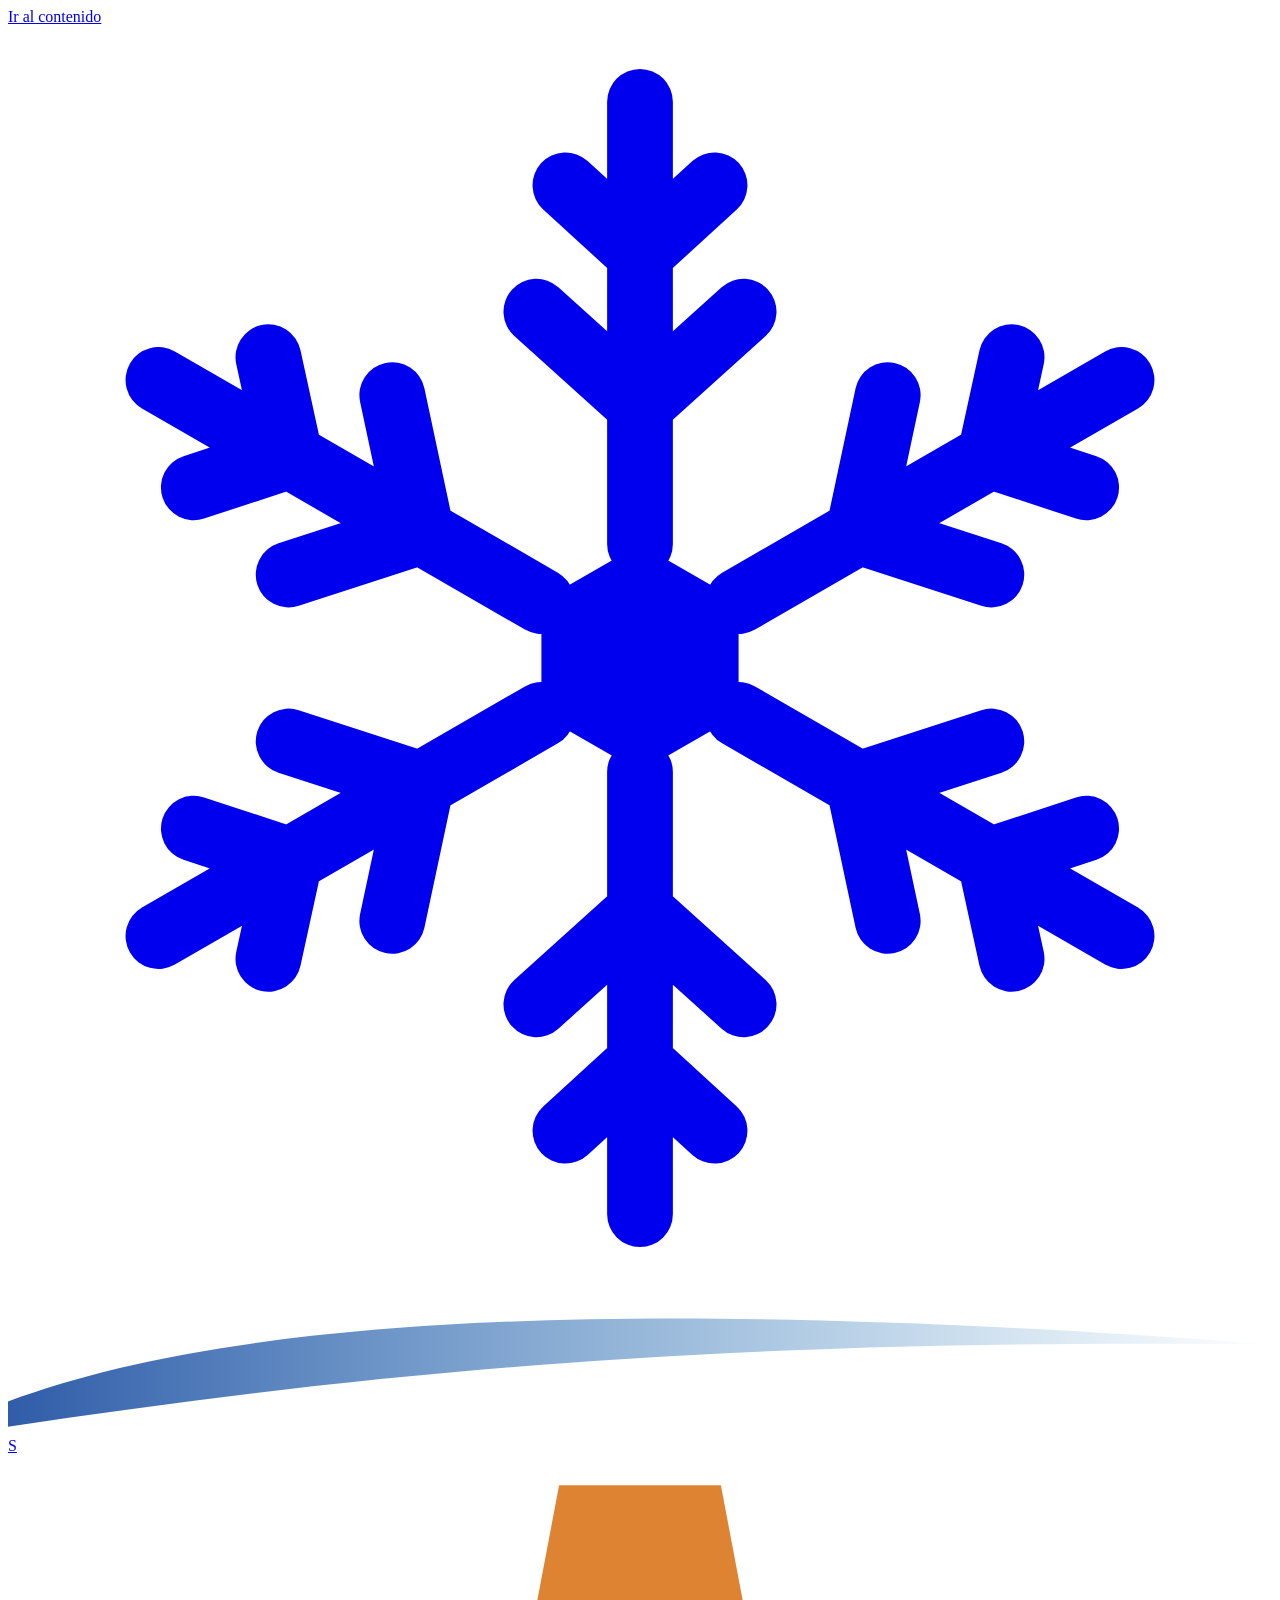
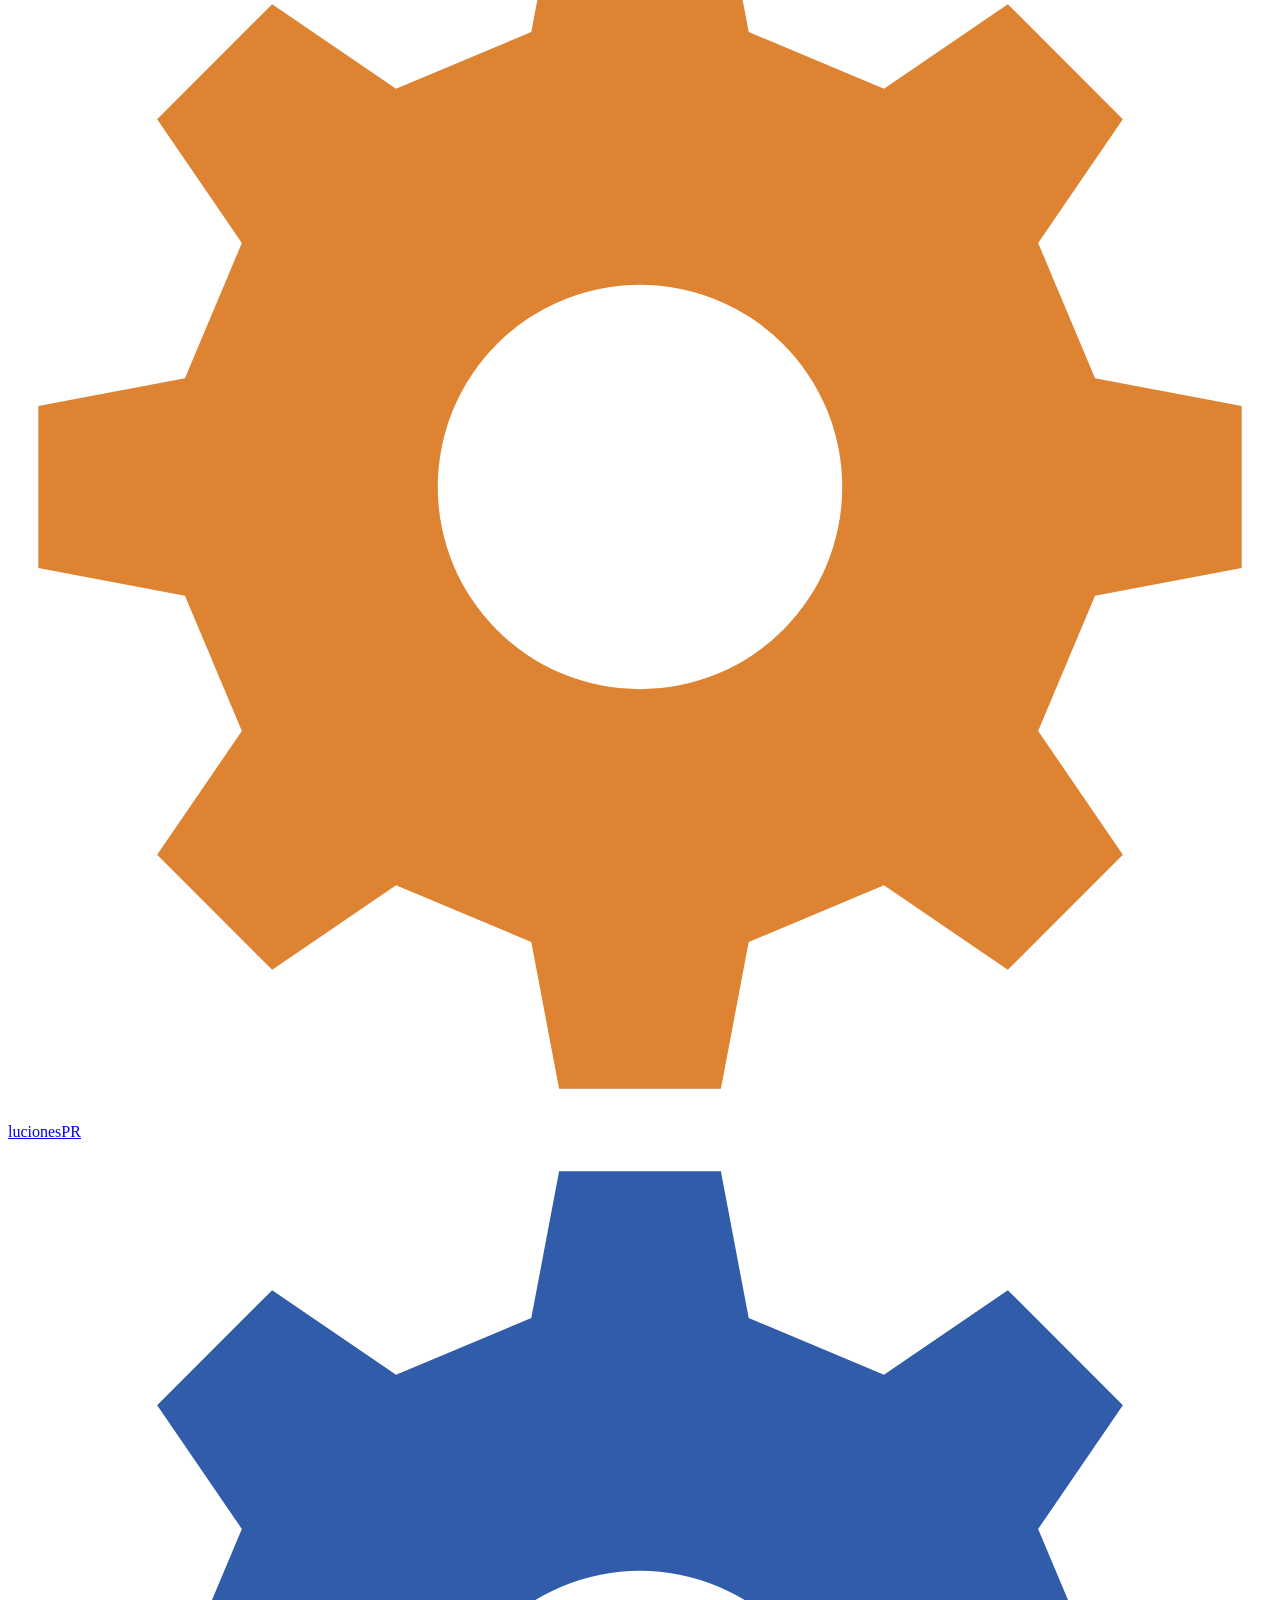
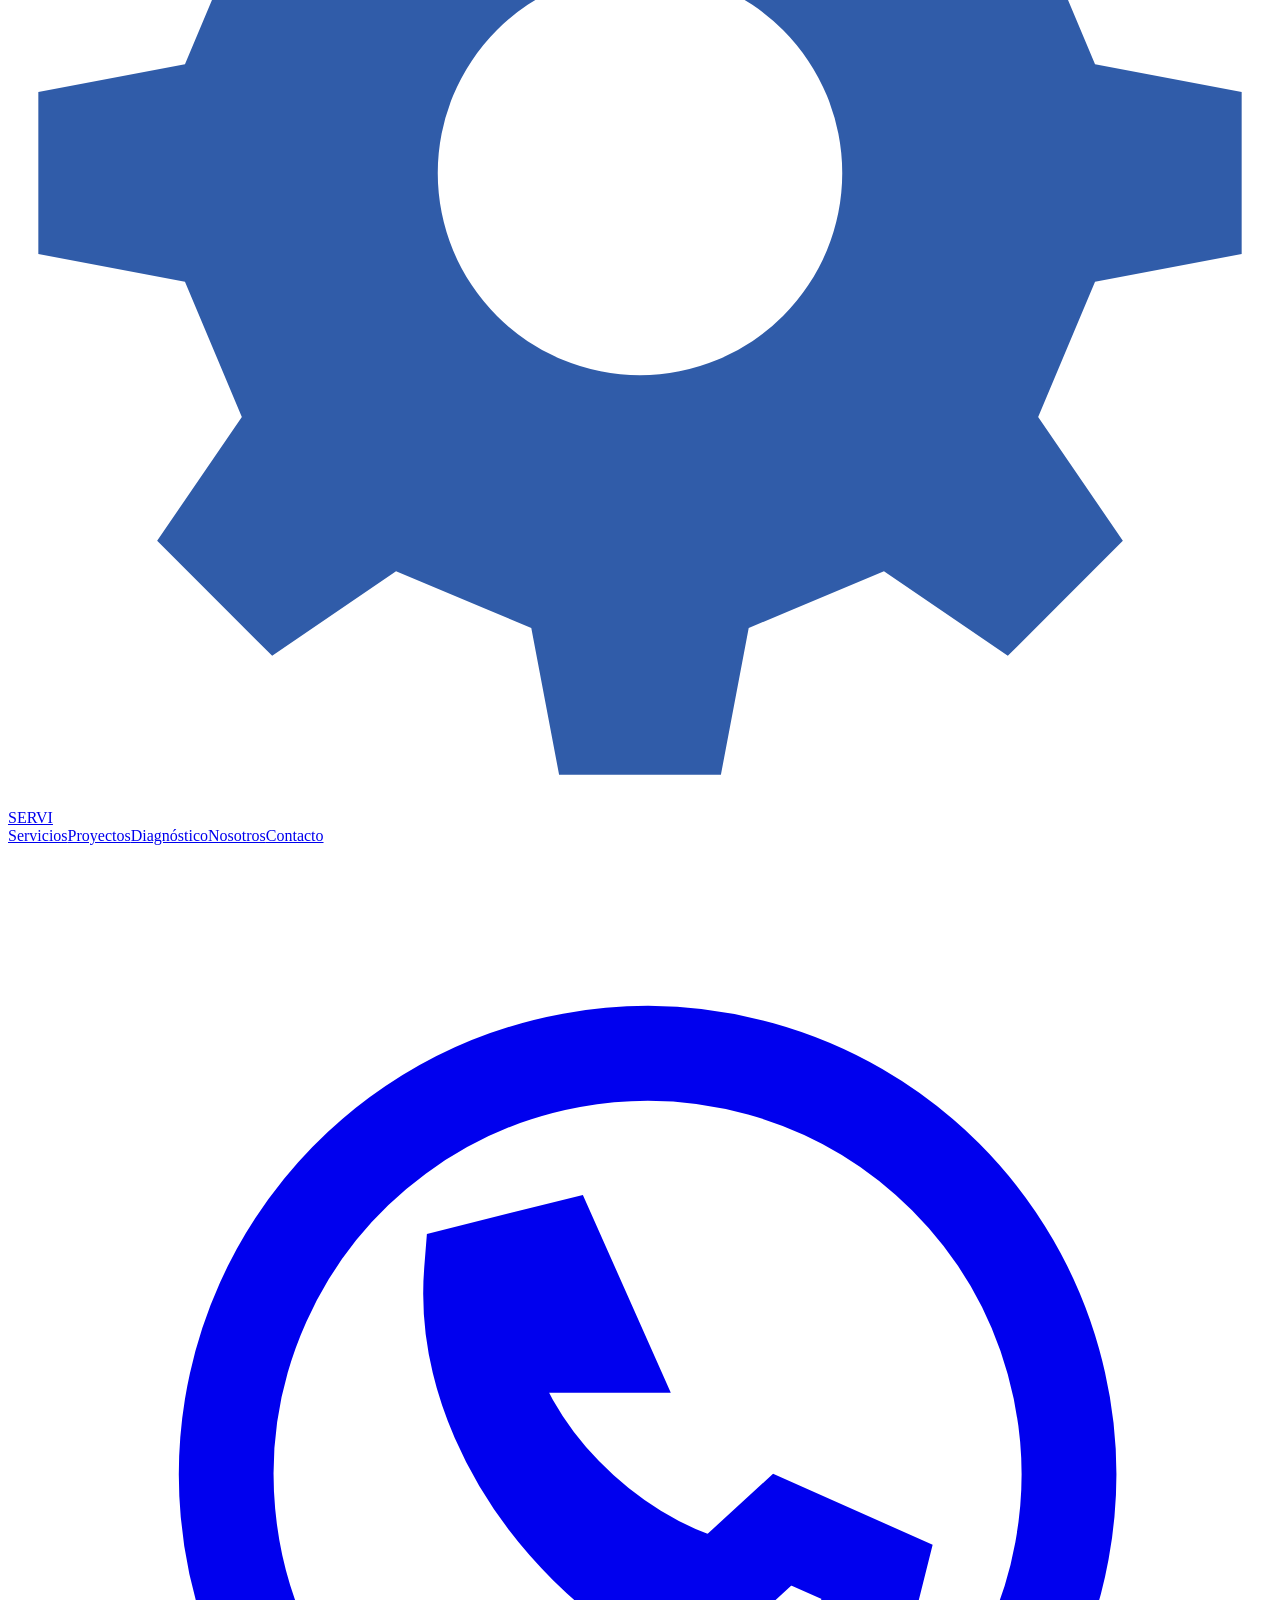
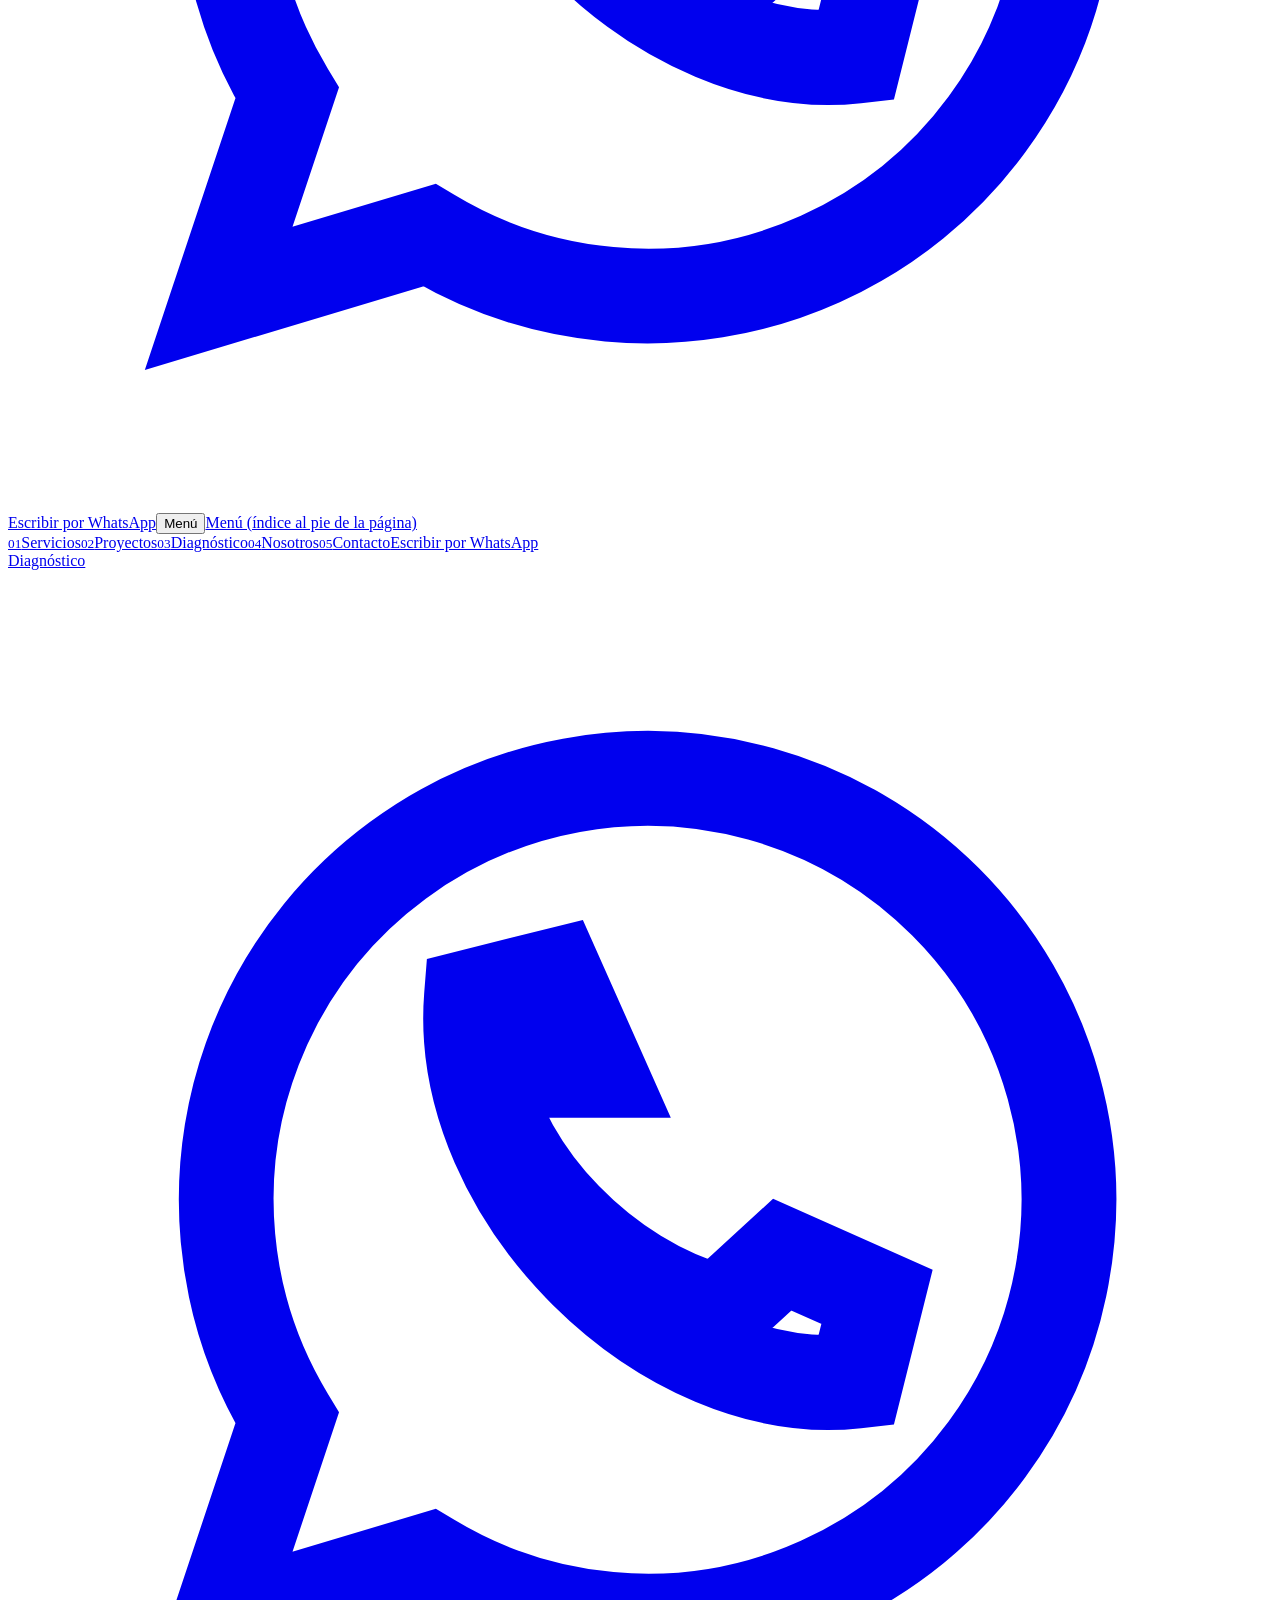
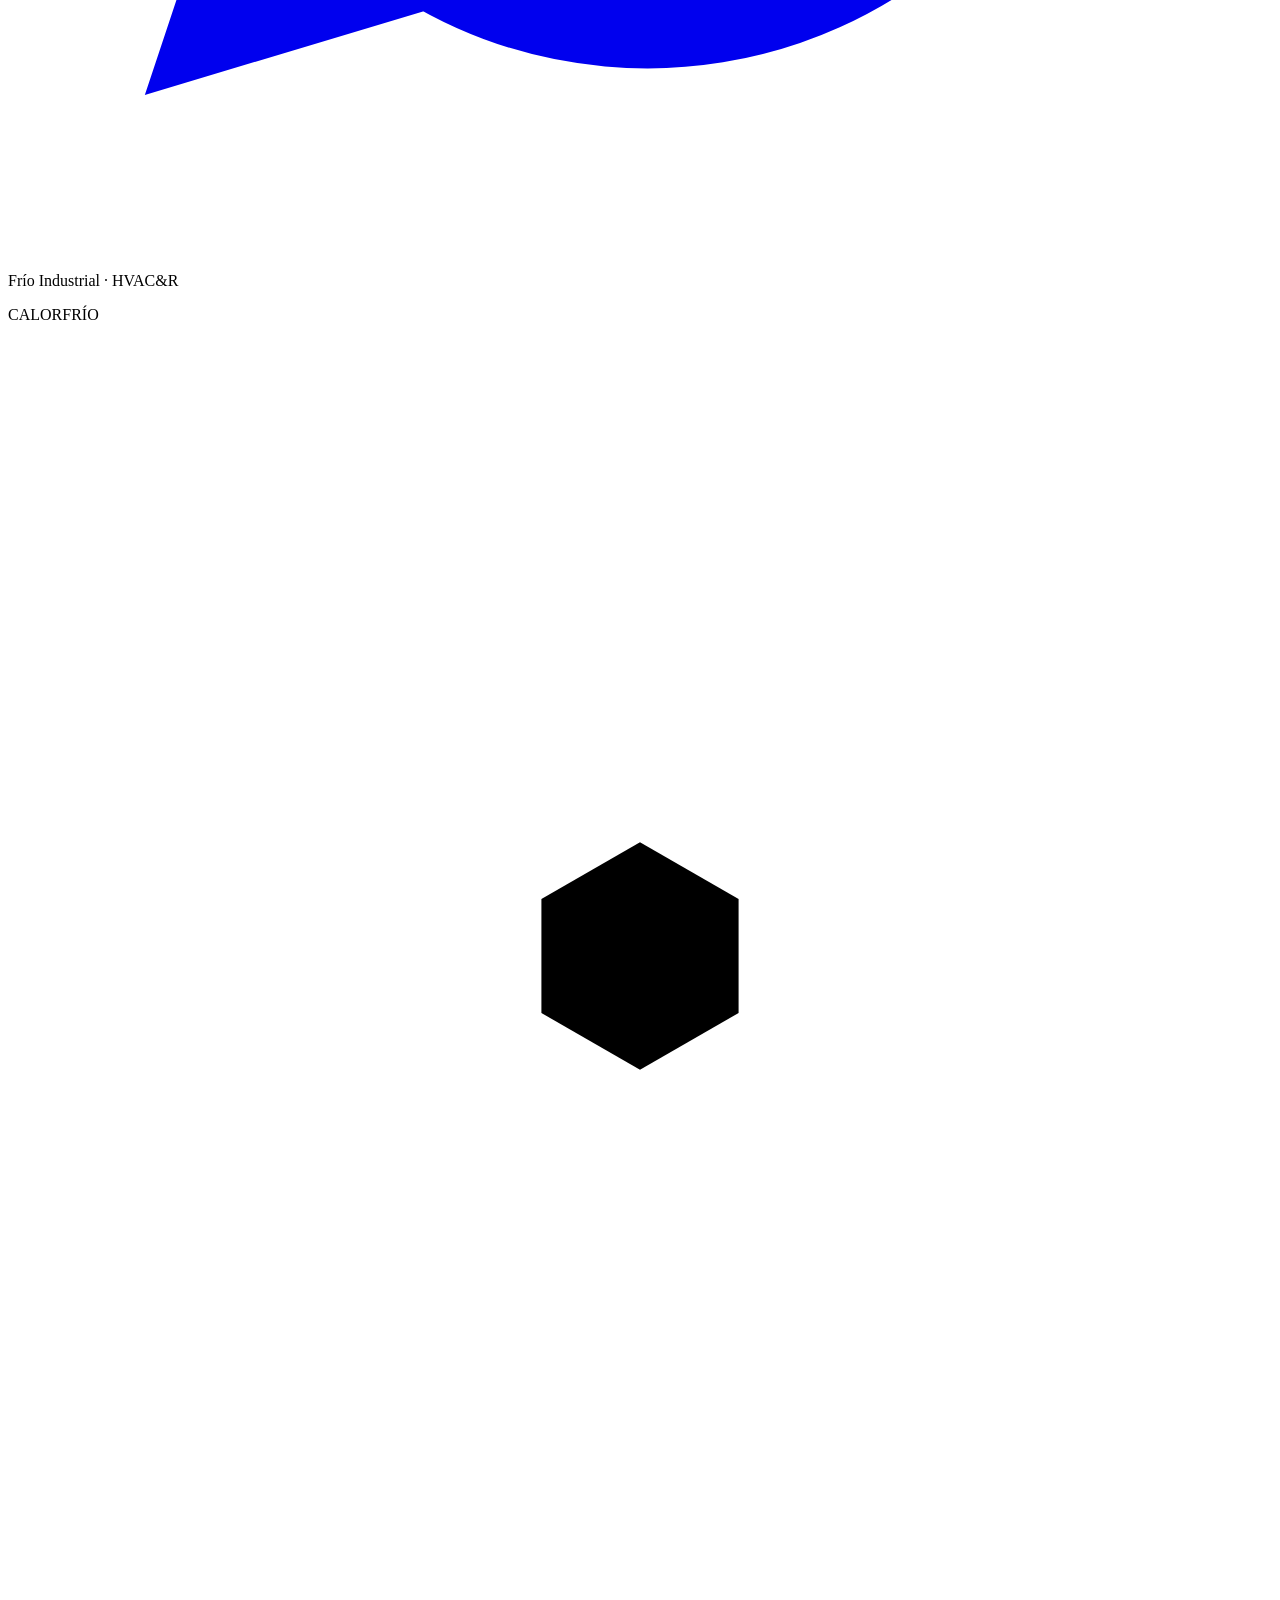
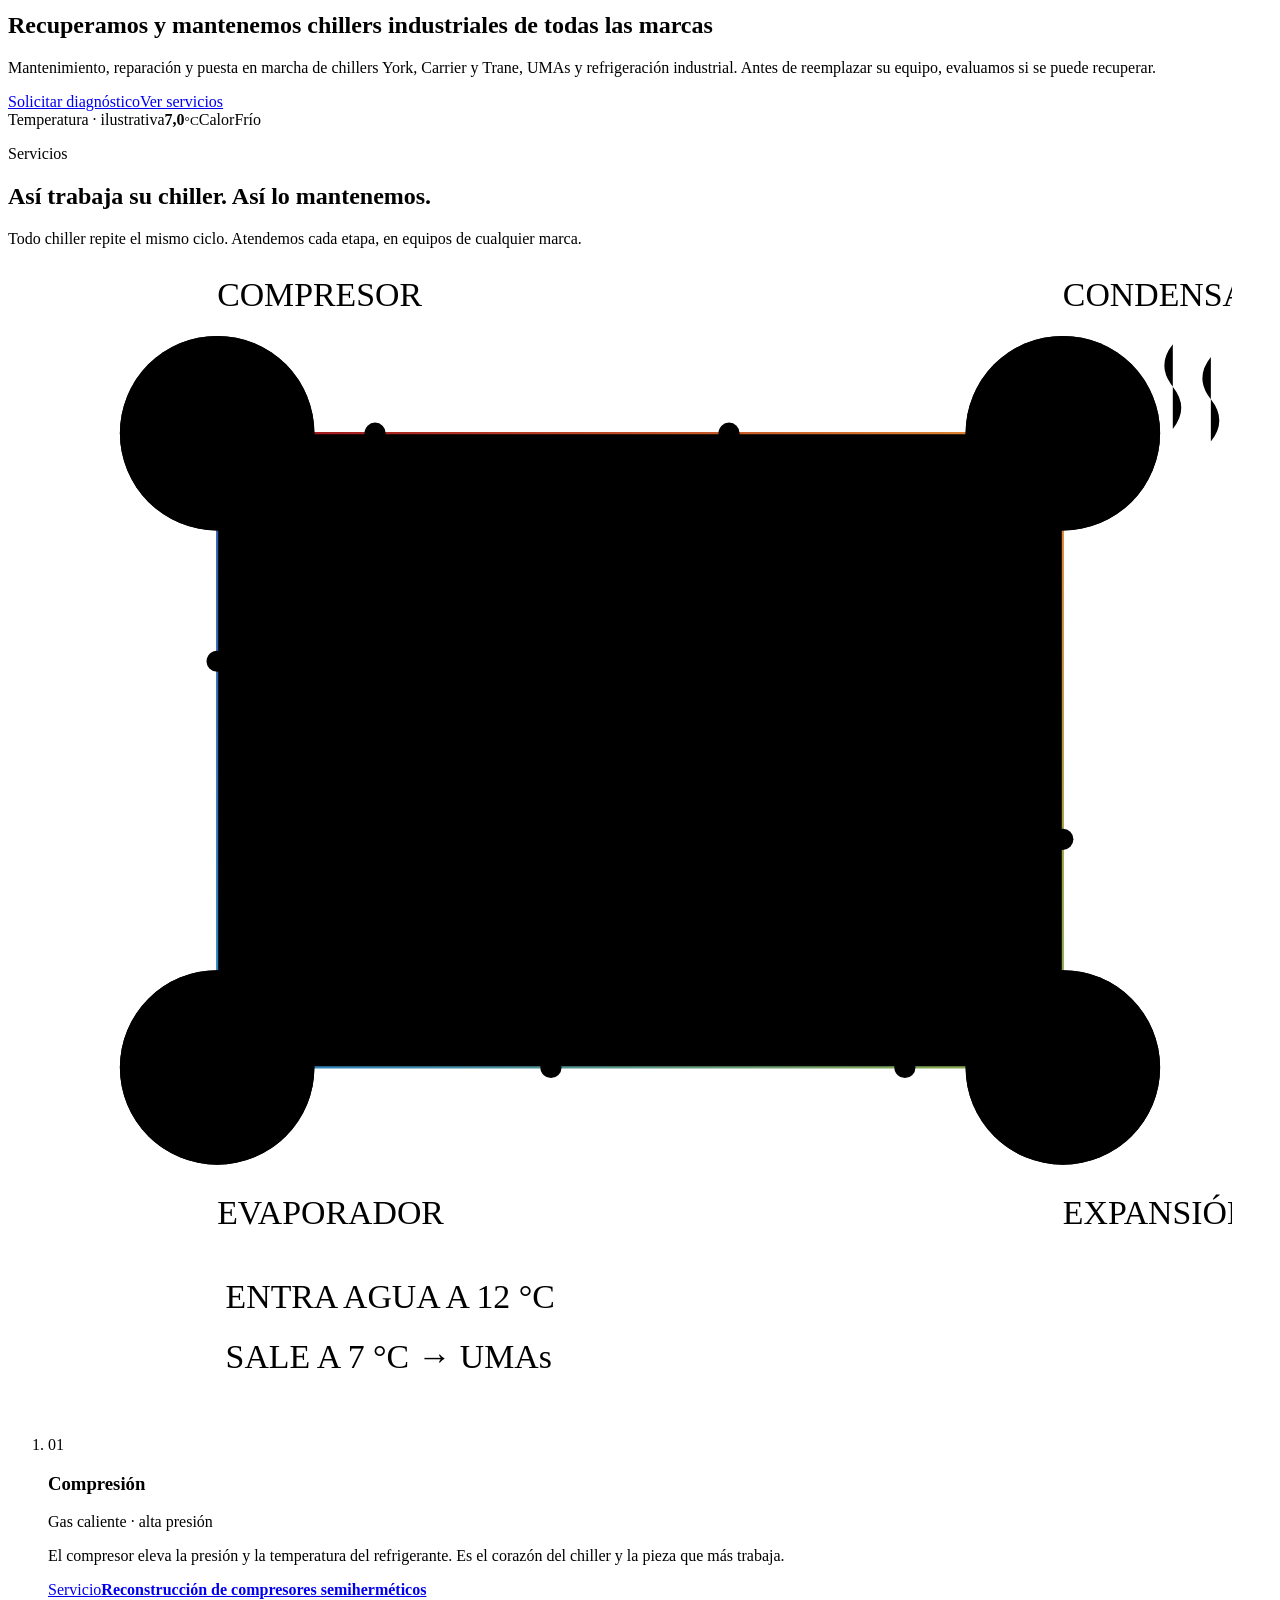
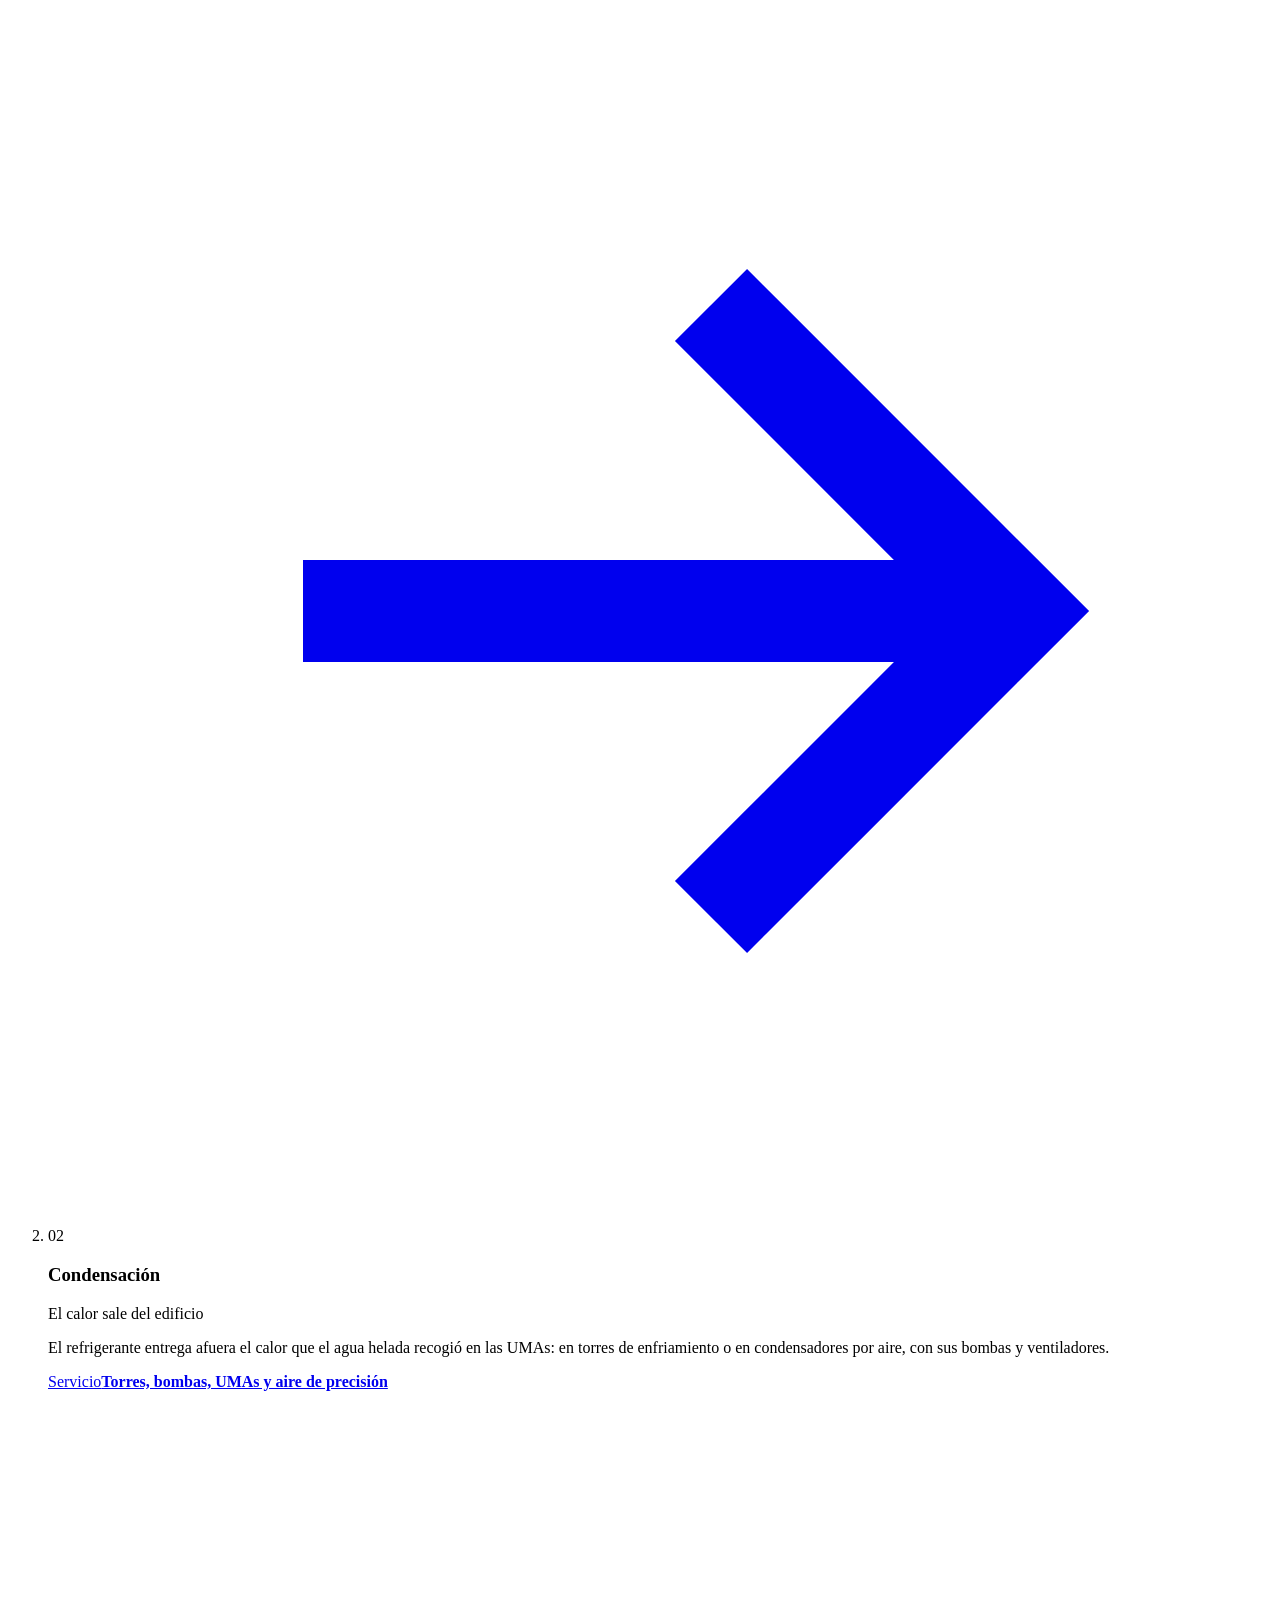
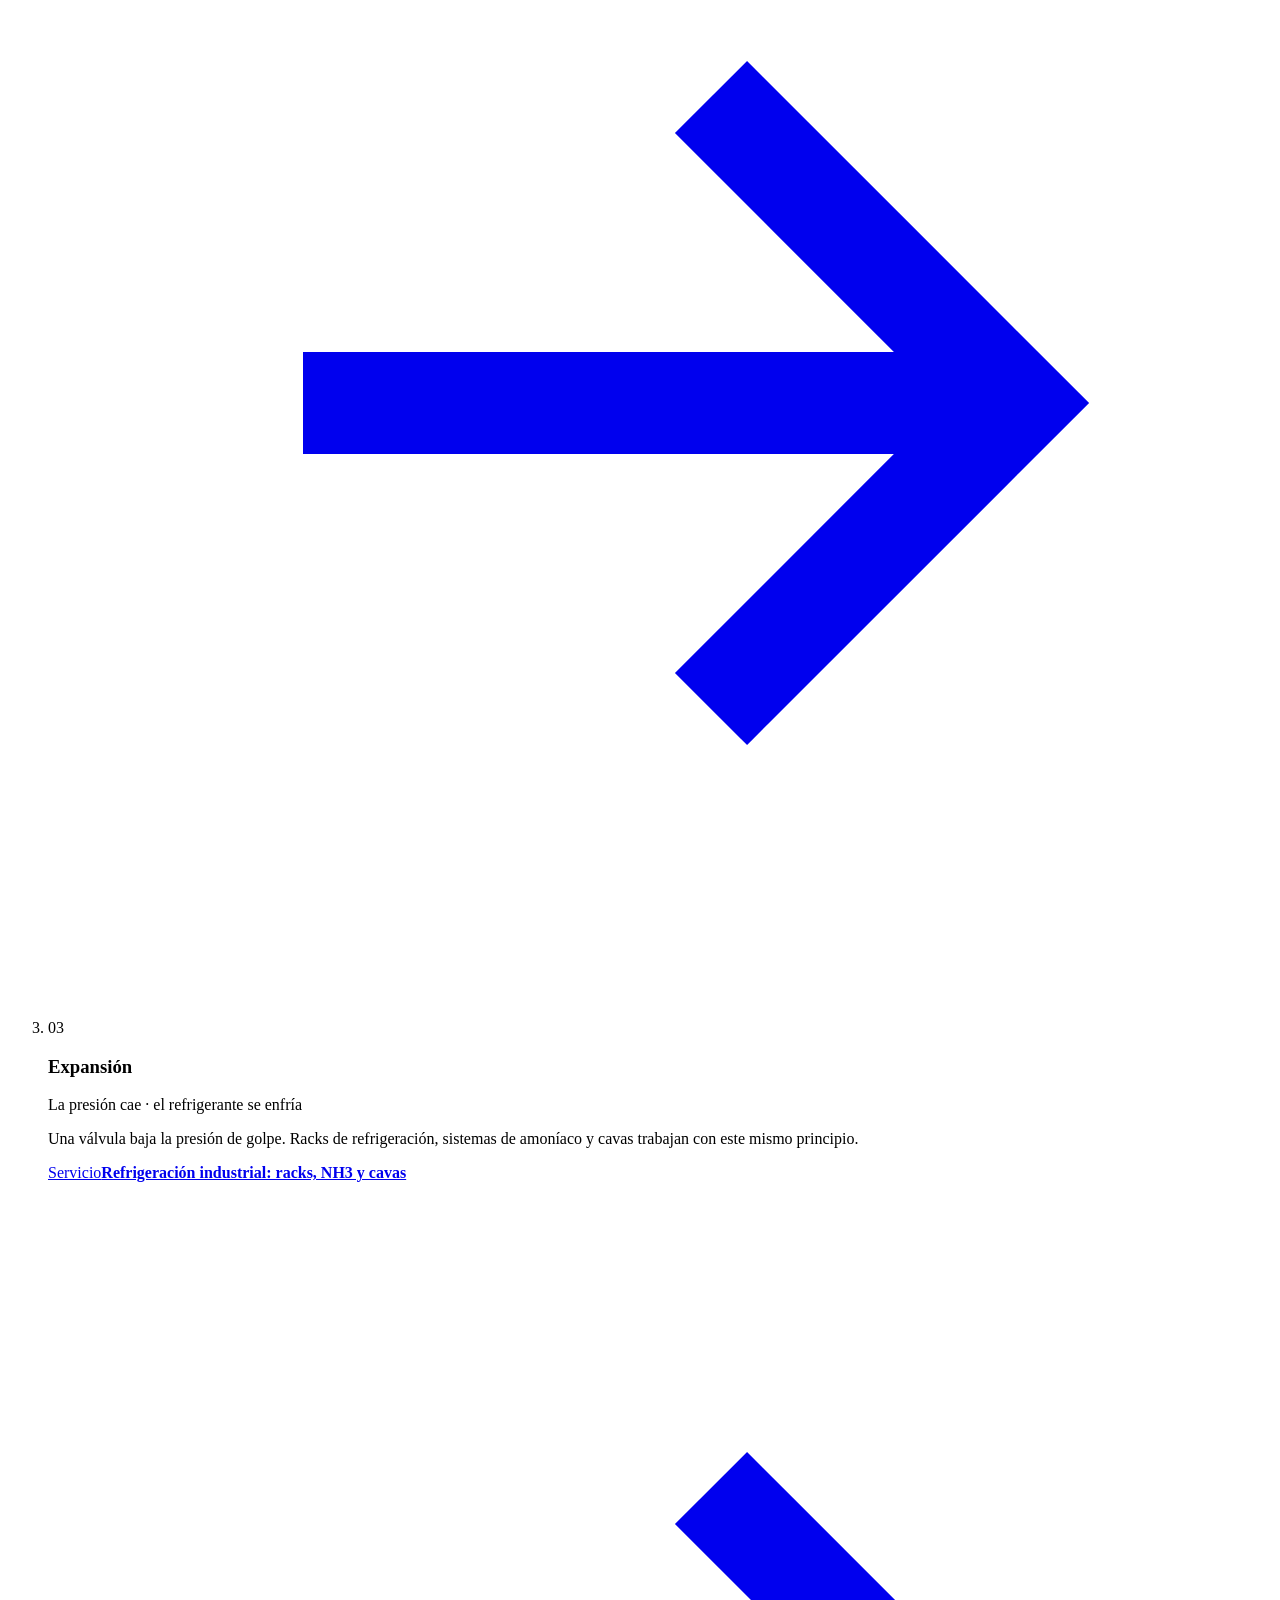
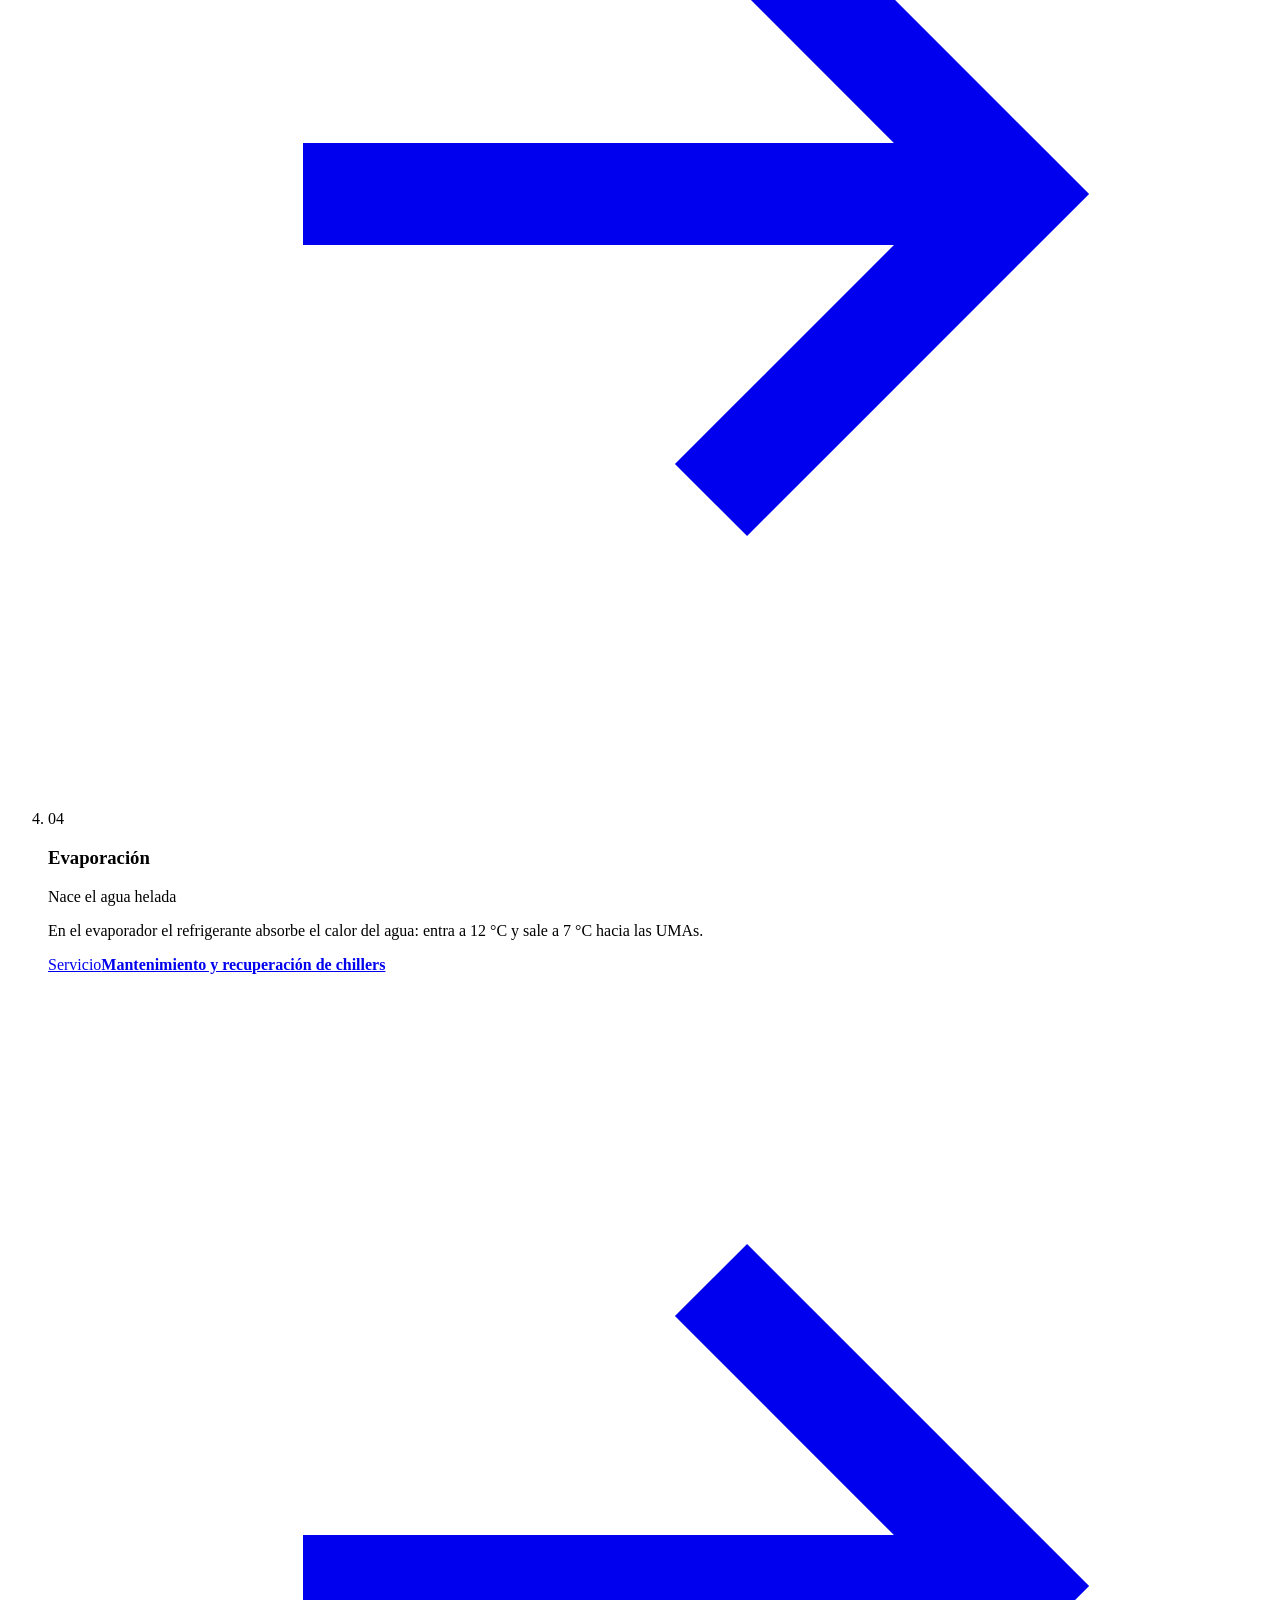
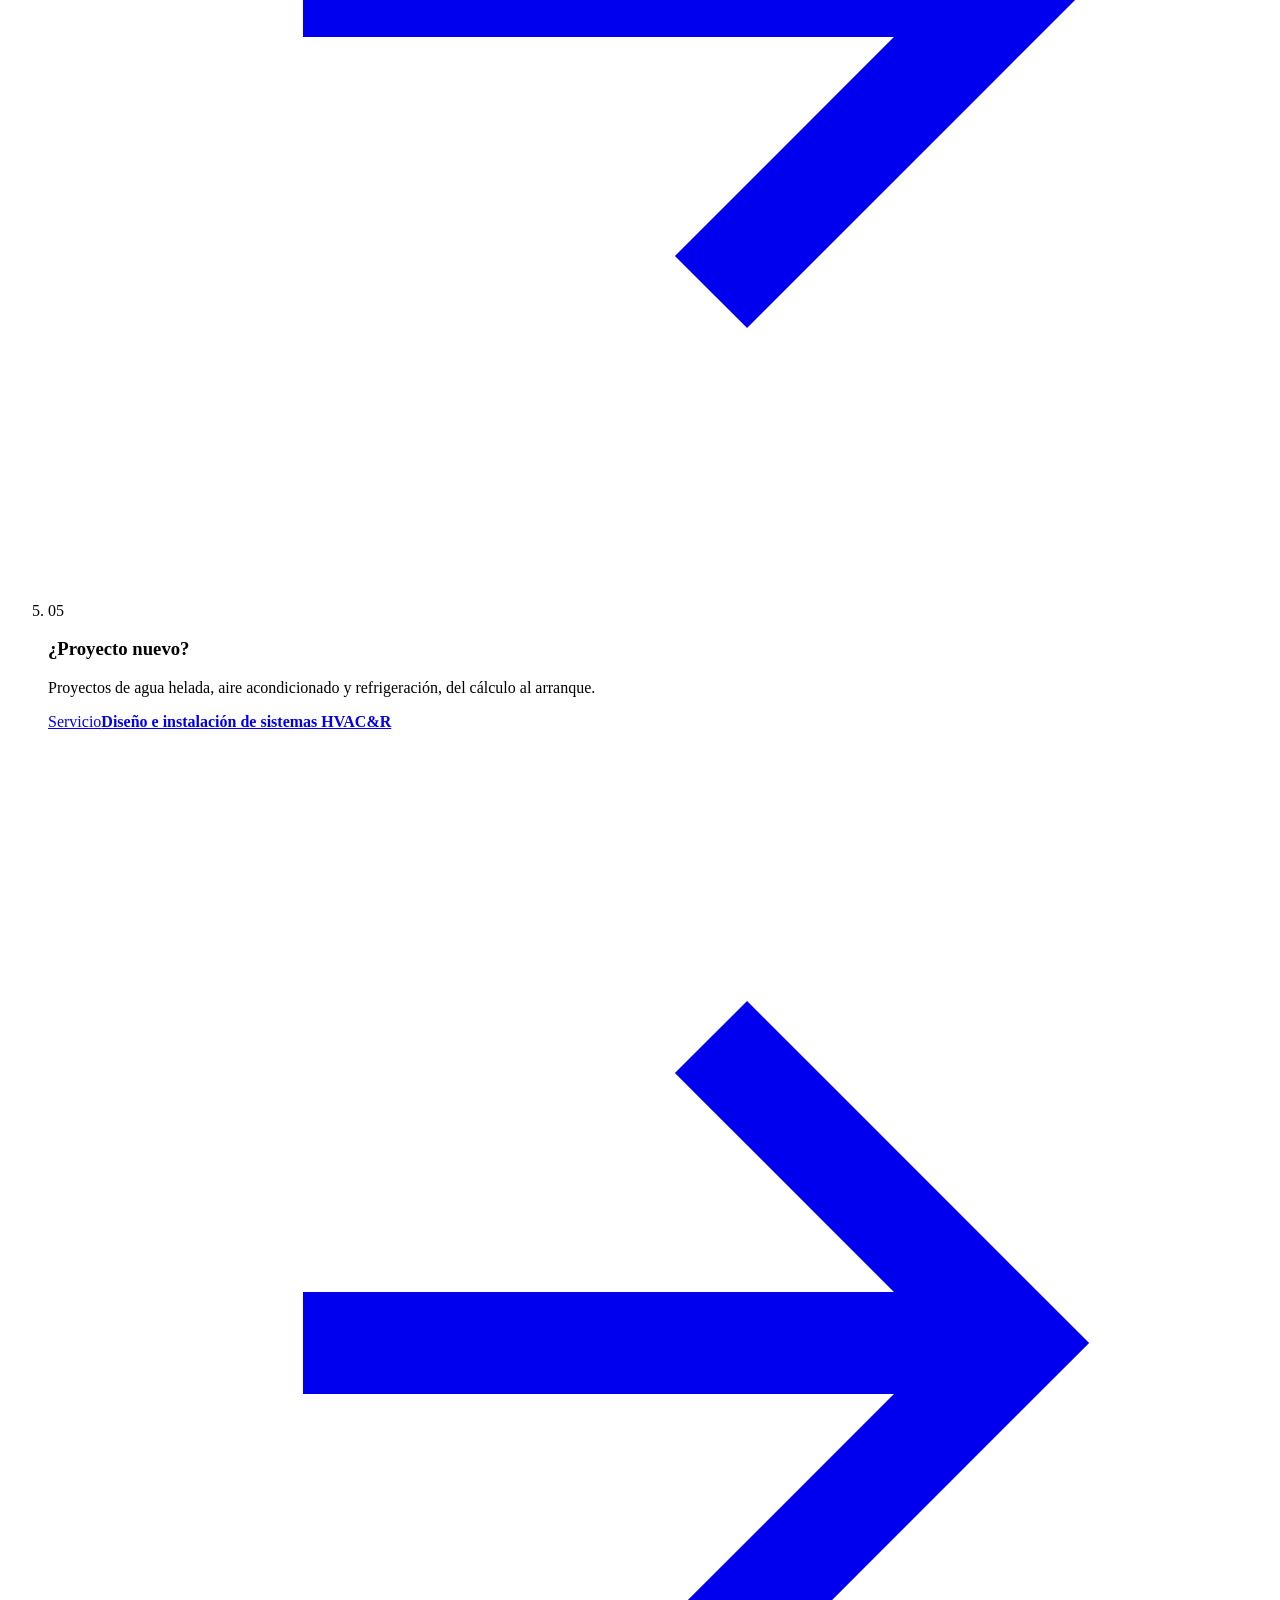
==== commit 36042e9c: "Build de 7fc5907 · vista previa (noindex)" ====
--- a/index.html
+++ b/index.html
@@ -1,4 +1,4 @@
-<!DOCTYPE html><html lang="es"><head><meta charset="utf-8"><meta name="viewport" content="width=device-width, initial-scale=1, viewport-fit=cover"><title>Soluciones Proservi · Mantenimiento y recuperación de chillers</title><meta name="description" content="Mantenimiento, reparación y puesta en marcha de chillers York, Carrier y Trane, UMAs, refrigeración industrial y reconstrucción de compresores."><meta name="robots" content="noindex, nofollow"><meta name="theme-color" content="#f5f8fb"><link rel="icon" href="/proservi-vista-previa/favicon.svg" type="image/svg+xml"><link rel="preload" href="/proservi-vista-previa/_astro/big-shoulders-display-latin-wght-normal.Bn_gnr7w.woff2" as="font" type="font/woff2" crossorigin><link rel="preload" href="/proservi-vista-previa/_astro/instrument-sans-latin-wght-normal.BbzFLZTg.woff2" as="font" type="font/woff2" crossorigin><meta property="og:title" content="Soluciones Proservi · Mantenimiento y recuperación de chillers"><meta property="og:description" content="Mantenimiento, reparación y puesta en marcha de chillers York, Carrier y Trane, UMAs, refrigeración industrial y reconstrucción de compresores."><meta property="og:type" content="website"><meta property="og:locale" content="es_VE"><meta property="og:url" content="https://diestorn03.github.io/proservi-vista-previa/"><meta property="og:image" content="https://diestorn03.github.io/proservi-vista-previa/og.jpg"><meta property="og:image:width" content="1200"><meta property="og:image:height" content="630"><meta property="og:image:alt" content="Soluciones Proservi: recuperamos y mantenemos chillers industriales de todas las marcas"><meta name="twitter:card" content="summary_large_image"><script type="application/ld+json">{"@context":"https://schema.org","@type":"HVACBusiness","name":"Soluciones Proservi","description":"Mantenimiento, reparación y puesta en marcha de chillers York, Carrier y Trane, UMAs, refrigeración industrial y reconstrucción de compresores.","url":"https://diestorn03.github.io/proservi-vista-previa/","address":{"@type":"PostalAddress","addressCountry":"VE"},"areaServed":{"@type":"Country","name":"Venezuela"},"sameAs":["https://www.instagram.com/s.proservica/"],"image":"https://diestorn03.github.io/proservi-vista-previa/og.jpg"}</script><link rel="stylesheet" href="/proservi-vista-previa/_astro/Layout.Bz3yciDQ.css"><link rel="stylesheet" href="/proservi-vista-previa/_astro/index.CALBSZhO.css"><style>.ci[data-astro-cid-qreezy6w]{background:var(--night)}.ci--from-light[data-astro-cid-qreezy6w]{background:var(--white)}.ci__iris[data-astro-cid-qreezy6w]{background:radial-gradient(70% 70% at 80% 30%, #2e84be33, transparent 70%), var(--paper);clip-path:circle(150% at 82% 30%);align-items:center;min-height:100svh;display:grid;position:relative;overflow:hidden}.ci__flake[data-astro-cid-qreezy6w]{width:46vw;color:color-mix(in srgb, var(--sky) 28%, transparent);animation:80s linear infinite ci-spin;position:absolute;top:-4vw;right:-6vw}@keyframes ci-spin{to{rotate:360deg}}.ci__inner[data-astro-cid-qreezy6w]{gap:22px;padding-block:14vh;display:grid;position:relative}.ci__inner[data-astro-cid-qreezy6w] h2[data-astro-cid-qreezy6w]{font-size:min(var(--s4), 12svh);max-width:13ch;line-height:1.06}.ci__inner[data-astro-cid-qreezy6w] h2[data-astro-cid-qreezy6w] span[data-astro-cid-qreezy6w]{color:#0000;-webkit-background-clip:text;background-clip:text;background-image:var(--cold);padding-top:.1em;display:block}.ci__cta[data-astro-cid-qreezy6w]{flex-wrap:wrap;gap:12px;display:flex}
+<!DOCTYPE html><html lang="es"><head><meta charset="utf-8"><meta name="viewport" content="width=device-width, initial-scale=1, viewport-fit=cover"><title>Mantenimiento de chillers en Venezuela · Soluciones Proservi</title><meta name="description" content="Mantenimiento, reparación y recuperación de chillers York, Carrier y Trane en Venezuela. También UMAs, refrigeración industrial y reconstrucción de compresores."><meta name="robots" content="noindex, nofollow"><meta name="theme-color" content="#f5f8fb"><link rel="icon" href="/proservi-vista-previa/favicon.ico" sizes="48x48"><link rel="icon" href="/proservi-vista-previa/favicon.svg" type="image/svg+xml"><link rel="apple-touch-icon" href="/proservi-vista-previa/apple-touch-icon.png"><link rel="preload" href="/proservi-vista-previa/_astro/big-shoulders-display-latin-wght-normal.Bn_gnr7w.woff2" as="font" type="font/woff2" crossorigin><link rel="preload" href="/proservi-vista-previa/_astro/instrument-sans-latin-wght-normal.BbzFLZTg.woff2" as="font" type="font/woff2" crossorigin><meta property="og:title" content="Mantenimiento de chillers en Venezuela · Soluciones Proservi"><meta property="og:description" content="Mantenimiento, reparación y recuperación de chillers York, Carrier y Trane en Venezuela. También UMAs, refrigeración industrial y reconstrucción de compresores."><meta property="og:type" content="website"><meta property="og:locale" content="es_VE"><meta property="og:site_name" content="Soluciones Proservi"><meta property="og:url" content="https://diestorn03.github.io/proservi-vista-previa/"><meta property="og:image" content="https://diestorn03.github.io/proservi-vista-previa/og.jpg"><meta property="og:image:width" content="1200"><meta property="og:image:height" content="630"><meta property="og:image:alt" content="Soluciones Proservi: recuperamos y mantenemos chillers industriales de todas las marcas"><meta name="twitter:card" content="summary_large_image"><script type="application/ld+json">{"@context":"https://schema.org","@graph":[{"@type":"HVACBusiness","@id":"https://diestorn03.github.io/proservi-vista-previa/#empresa","name":"Soluciones Proservi","alternateName":"Proservi","description":"Mantenimiento, reparación y recuperación de chillers York, Carrier y Trane en Venezuela. También UMAs, refrigeración industrial y reconstrucción de compresores.","url":"https://diestorn03.github.io/proservi-vista-previa/","logo":"https://diestorn03.github.io/proservi-vista-previa/icon-512.png","address":{"@type":"PostalAddress","addressCountry":"VE"},"areaServed":{"@type":"Country","name":"Venezuela"},"sameAs":["https://www.instagram.com/s.proservica/"],"image":"https://diestorn03.github.io/proservi-vista-previa/og.jpg"},{"@type":"WebSite","@id":"https://diestorn03.github.io/proservi-vista-previa/#sitio","url":"https://diestorn03.github.io/proservi-vista-previa/","name":"Soluciones Proservi","inLanguage":"es-VE","publisher":{"@id":"https://diestorn03.github.io/proservi-vista-previa/#empresa"}}]}</script><meta http-equiv="content-security-policy" content="default-src 'self';img-src 'self' data:;font-src 'self' data:;object-src 'none';base-uri 'self';form-action 'none'; script-src 'self' 'sha256-nz+MPaduTWwnvV9vb4wA3YFQA23qmP+wq5Afo/0FZtw=' 'sha256-BF0290pkb3jxQsE7z00xR8Imp8X34FLC88L0lkMnrGw=' 'sha256-QzWFZi+FLIx23tnm9SBU4aEgx4x8DsuASP07mfqol/c=' 'sha256-0chmwFk0zaA528yFfGV7J9ppIpdfTPPULncDF3WG7Zs=' 'sha256-eIXWvAmxkr251LJZkjniEK5LcPF3NkapbJepohwYRIc=' 'sha256-Q2BPg90ZMplYY+FSdApNErhpWafg2hcRRbndmvxuL/Q='; style-src 'self' 'unsafe-inline' ;"><link rel="stylesheet" href="/proservi-vista-previa/_astro/Layout.BzATrpfS.css"><link rel="stylesheet" href="/proservi-vista-previa/_astro/index.BxQqm02k.css"><style>.ci[data-astro-cid-qreezy6w]{background:var(--night)}.ci--from-light[data-astro-cid-qreezy6w]{background:var(--white)}.ci__iris[data-astro-cid-qreezy6w]{background:radial-gradient(70% 70% at 80% 30%, #2e84be33, transparent 70%), var(--paper);clip-path:circle(150% at 82% 30%);align-items:center;min-height:100svh;display:grid;position:relative;overflow:hidden}.ci__flake[data-astro-cid-qreezy6w]{width:46vw;color:color-mix(in srgb, var(--sky) 28%, transparent);animation:80s linear infinite ci-spin;position:absolute;top:-4vw;right:-6vw}@keyframes ci-spin{to{rotate:360deg}}.ci__inner[data-astro-cid-qreezy6w]{gap:22px;padding-block:14vh;display:grid;position:relative}.ci__inner[data-astro-cid-qreezy6w] h2[data-astro-cid-qreezy6w]{font-size:min(var(--s4), 12svh);max-width:13ch;line-height:1.06}.ci__inner[data-astro-cid-qreezy6w] h2[data-astro-cid-qreezy6w] span[data-astro-cid-qreezy6w]{color:#0000;-webkit-background-clip:text;background-clip:text;background-image:var(--cold);padding-top:.1em;display:block}.ci__cta[data-astro-cid-qreezy6w]{flex-wrap:wrap;gap:12px;display:flex}
 </style></head><body><div class="carga" id="carga" data-astro-cid-dyy7uxcf><div class="carga__stage" aria-hidden="true" data-astro-cid-dyy7uxcf><svg class="carga__flake" viewBox="0 0 100 100" data-astro-cid-dyy7uxcf><g fill="none" stroke="currentColor" stroke-width="5.2" stroke-linecap="round" stroke-linejoin="round" data-astro-cid-dyy7uxcf><path d="M50 41L50 6M50 30l-8.2-7.4M50 30l8.2-7.4M50 18l-5.9-5.4M50 18l5.9-5.4" style="--i:0" data-astro-cid-dyy7uxcf></path><path d="M57.8 45.5L88.1 28M67.3 40l2.3-10.8M67.3 40l10.5 3.4M77.7 34l1.7-7.8M77.7 34l7.6 2.5" style="--i:1" data-astro-cid-dyy7uxcf></path><path d="M57.8 54.5L88.1 72M67.3 60l10.5-3.4M67.3 60l2.3 10.8M77.7 66l7.6-2.5M77.7 66l1.7 7.8" style="--i:2" data-astro-cid-dyy7uxcf></path><path d="M50 59L50 94M50 70l8.2 7.4M50 70l-8.2 7.4M50 82l5.9 5.4M50 82l-5.9 5.4" style="--i:3" data-astro-cid-dyy7uxcf></path><path d="M42.2 54.5L11.9 72M32.7 60l-2.3 10.8M32.7 60l-10.5-3.4M22.3 66l-1.7 7.8M22.3 66l-7.6-2.5" style="--i:4" data-astro-cid-dyy7uxcf></path><path d="M42.2 45.5L11.9 28M32.7 40l-10.5 3.4M32.7 40l-2.3-10.8M22.3 34l-7.6 2.5M22.3 34l-1.7-7.8" style="--i:5" data-astro-cid-dyy7uxcf></path></g><polygon points="50,41 57.8,45.5 57.8,54.5 50,59 42.2,54.5 42.2,45.5" fill="currentColor" class="carga__core" data-astro-cid-dyy7uxcf></polygon></svg><p class="carga__brand mono" data-astro-cid-dyy7uxcf>Soluciones Proservi · HVAC&amp;R</p><p class="carga__num" data-astro-cid-dyy7uxcf><span data-carga-n data-astro-cid-dyy7uxcf>0</span><small data-astro-cid-dyy7uxcf>%</small></p><div class="carga__glass" data-astro-cid-dyy7uxcf><span class="carga__fill" data-astro-cid-dyy7uxcf></span></div><p class="carga__row mono" data-astro-cid-dyy7uxcf><span data-astro-cid-dyy7uxcf>Carga de refrigerante</span><span class="carga__state" data-astro-cid-dyy7uxcf><i class="carga__led" data-astro-cid-dyy7uxcf></i><span data-carga-s data-astro-cid-dyy7uxcf>Arrancando</span></span></p></div><button class="carga__skip mono" type="button" aria-label="Saltar la pantalla de carga" data-astro-cid-dyy7uxcf>Saltar <span aria-hidden="true" data-astro-cid-dyy7uxcf>→</span></button></div><script>
   (function () {
     var root = document.documentElement, show = true;
@@ -41,10 +41,13 @@
       window.__pvCarga = true;
       document.dispatchEvent(new CustomEvent('pv:carga'));
       document.removeEventListener('keydown', onKey);
+      document.removeEventListener('focusin', onFocus);
       setTimeout(finish, reduced ? 400 : 800);
     }
     function maybeExit() { if (loaded && performance.now() - t0 >= MIN) exit(); }
     function onKey(e) { if (e.key === 'Escape') exit(); }
+    // con teclado el foco no queda escondido detrás de la carga: si sale de ella ("Ir al contenido"), la carga se va
+    function onFocus(e) { if (!el.contains(e.target)) exit(); }
 
     requestAnimationFrame(tick);
     setTimeout(function () { if (!out) { n.textContent = '100'; ready(); } maybeExit(); }, MIN);
@@ -52,5 +55,6 @@
     if (!loaded) window.addEventListener('load', function () { loaded = true; maybeExit(); }, { once: true });
     el.querySelector('.carga__skip').addEventListener('click', exit);
     document.addEventListener('keydown', onKey);
+    document.addEventListener('focusin', onFocus);
   })();
-</script><a class="skip" href="#main">Ir al contenido</a><header class="hd" data-hd data-astro-cid-nen7h5rs><div class="hd__bar wrap" data-astro-cid-nen7h5rs><a href="/proservi-vista-previa/" class="hd__logo" aria-label="Soluciones Proservi: inicio" data-astro-cid-nen7h5rs><span class="logo logo--header logo--spin" role="img" aria-label="Soluciones Proservi, HVAC&R" data-astro-cid-f7espo7c><span class="logo__flakebox" aria-hidden="true" data-astro-cid-f7espo7c><svg class="logo__flake" viewBox="0 0 100 100" data-astro-cid-f7espo7c><g fill="none" stroke="currentColor" stroke-width="5.2" stroke-linecap="round" stroke-linejoin="round" data-astro-cid-f7espo7c><path d="M50 41L50 6M50 30l-8.2-7.4M50 30l8.2-7.4M50 18l-5.9-5.4M50 18l5.9-5.4" data-astro-cid-f7espo7c></path><path d="M57.8 45.5L88.1 28M67.3 40l2.3-10.8M67.3 40l10.5 3.4M77.7 34l1.7-7.8M77.7 34l7.6 2.5" data-astro-cid-f7espo7c></path><path d="M57.8 54.5L88.1 72M67.3 60l10.5-3.4M67.3 60l2.3 10.8M77.7 66l7.6-2.5M77.7 66l1.7 7.8" data-astro-cid-f7espo7c></path><path d="M50 59L50 94M50 70l8.2 7.4M50 70l-8.2 7.4M50 82l5.9 5.4M50 82l-5.9 5.4" data-astro-cid-f7espo7c></path><path d="M42.2 54.5L11.9 72M32.7 60l-2.3 10.8M32.7 60l-10.5-3.4M22.3 66l-1.7 7.8M22.3 66l-7.6-2.5" data-astro-cid-f7espo7c></path><path d="M42.2 45.5L11.9 28M32.7 40l-10.5 3.4M32.7 40l-2.3-10.8M22.3 34l-7.6 2.5M22.3 34l-1.7-7.8" data-astro-cid-f7espo7c></path></g><polygon points="50,41 57.8,45.5 57.8,54.5 50,59 42.2,54.5 42.2,45.5" fill="currentColor" data-astro-cid-f7espo7c></polygon></svg><svg class="logo__trail" viewBox="0 0 400 44" preserveAspectRatio="none" data-astro-cid-f7espo7c><defs data-astro-cid-f7espo7c><linearGradient id="logo-trail-header" x1="0" x2="1" data-astro-cid-f7espo7c><stop offset="0" stop-color="#305ca9" data-astro-cid-f7espo7c></stop><stop offset="1" stop-color="#2e84be" stop-opacity="0" data-astro-cid-f7espo7c></stop></linearGradient></defs><path d="M0 34C70 8 190 0 400 16C230 14 120 24 0 42Z" fill="url(#logo-trail-header)" data-astro-cid-f7espo7c></path></svg></span><span class="logo__words" aria-hidden="true" data-astro-cid-f7espo7c><span class="logo__sol" data-astro-cid-f7espo7c>S<svg class="logo__gear" viewBox="0 0 100 100" data-astro-cid-f7espo7c><path d="M41.4 14L43.6 2.4L56.4 2.4L58.6 14L69.3 18.5L79.1 11.8L88.2 20.9L81.5 30.7L86 41.4L97.6 43.6L97.6 56.4L86 58.6L81.5 69.3L88.2 79.1L79.1 88.2L69.3 81.5L58.6 86L56.4 97.6L43.6 97.6L41.4 86L30.7 81.5L20.9 88.2L11.8 79.1L18.5 69.3L14 58.6L2.4 56.4L2.4 43.6L14 41.4L18.5 30.7L11.8 20.9L20.9 11.8L30.7 18.5Z M66 50A16 16 0 1 0 34 50A16 16 0 1 0 66 50Z" fill="#dd8331" fill-rule="evenodd" data-astro-cid-f7espo7c></path></svg>luciones</span><span class="logo__pro" data-astro-cid-f7espo7c>PR<svg class="logo__gear" viewBox="0 0 100 100" data-astro-cid-f7espo7c><path d="M41.4 14L43.6 2.4L56.4 2.4L58.6 14L69.3 18.5L79.1 11.8L88.2 20.9L81.5 30.7L86 41.4L97.6 43.6L97.6 56.4L86 58.6L81.5 69.3L88.2 79.1L79.1 88.2L69.3 81.5L58.6 86L56.4 97.6L43.6 97.6L41.4 86L30.7 81.5L20.9 88.2L11.8 79.1L18.5 69.3L14 58.6L2.4 56.4L2.4 43.6L14 41.4L18.5 30.7L11.8 20.9L20.9 11.8L30.7 18.5Z M66 50A16 16 0 1 0 34 50A16 16 0 1 0 66 50Z" fill="#305ca9" fill-rule="evenodd" data-astro-cid-f7espo7c></path></svg>SERVI</span></span></span></a><nav class="hd__nav" aria-label="Principal" data-astro-cid-nen7h5rs><a href="/proservi-vista-previa/servicios/" data-astro-cid-nen7h5rs>Servicios</a><a href="/proservi-vista-previa/proyectos/" data-astro-cid-nen7h5rs>Proyectos</a><a href="/proservi-vista-previa/diagnostico/" data-astro-cid-nen7h5rs>Diagnóstico</a><a href="/proservi-vista-previa/nosotros/" data-astro-cid-nen7h5rs>Nosotros</a><a href="/proservi-vista-previa/contacto/" data-astro-cid-nen7h5rs>Contacto</a></nav><a class="btn hd__cta" href="https://wa.me/?text=Hola%20Soluciones%20Proservi%2C%20vi%20su%20web%20y%20quiero%20un%20diagn%C3%B3stico%20para%20mi%20equipo." target="_blank" rel="noopener" data-astro-cid-nen7h5rs><svg viewBox="0 0 24 24" fill="none" stroke="currentColor" stroke-width="1.8" aria-hidden="true" data-astro-cid-nen7h5rs><path d="M4 20l1.3-3.9A8 8 0 1 1 8 18.8L4 20Z" data-astro-cid-nen7h5rs></path><path d="M9 9.5c.4 2 2.3 4 4.5 4.6l1.2-1.1 1.8.8-.4 1.6c-3.6.4-7.6-3.5-7.3-7.3l1.6-.4.8 1.8L9 9.5Z" data-astro-cid-nen7h5rs></path></svg><span data-astro-cid-nen7h5rs>Escribir por WhatsApp</span></a><button class="hd__burger" type="button" aria-expanded="false" aria-controls="hd-panel" data-burger data-astro-cid-nen7h5rs><span data-astro-cid-nen7h5rs></span><span data-astro-cid-nen7h5rs></span><span class="sr-only" data-astro-cid-nen7h5rs>Menú</span></button><a class="hd__burger" href="#pie" data-astro-cid-nen7h5rs><span data-astro-cid-nen7h5rs></span><span data-astro-cid-nen7h5rs></span><span class="sr-only" data-astro-cid-nen7h5rs>Menú (índice al pie de la página)</span></a></div><div class="hd__temp" aria-hidden="true" data-astro-cid-nen7h5rs><span data-astro-cid-nen7h5rs></span></div><div class="hd__panel" id="hd-panel" data-panel data-astro-cid-nen7h5rs><nav class="wrap" aria-label="Menú móvil" data-astro-cid-nen7h5rs><a href="/proservi-vista-previa/servicios/" style="--i:0" data-astro-cid-nen7h5rs><small class="mono" data-astro-cid-nen7h5rs>01</small>Servicios</a><a href="/proservi-vista-previa/proyectos/" style="--i:1" data-astro-cid-nen7h5rs><small class="mono" data-astro-cid-nen7h5rs>02</small>Proyectos</a><a href="/proservi-vista-previa/diagnostico/" style="--i:2" data-astro-cid-nen7h5rs><small class="mono" data-astro-cid-nen7h5rs>03</small>Diagnóstico</a><a href="/proservi-vista-previa/nosotros/" style="--i:3" data-astro-cid-nen7h5rs><small class="mono" data-astro-cid-nen7h5rs>04</small>Nosotros</a><a href="/proservi-vista-previa/contacto/" style="--i:4" data-astro-cid-nen7h5rs><small class="mono" data-astro-cid-nen7h5rs>05</small>Contacto</a><a class="btn" href="https://wa.me/?text=Hola%20Soluciones%20Proservi%2C%20vi%20su%20web%20y%20quiero%20un%20diagn%C3%B3stico%20para%20mi%20equipo." target="_blank" rel="noopener" data-astro-cid-nen7h5rs>Escribir por WhatsApp</a></nav></div><nav class="hd__dock" aria-label="Contacto rápido" data-dock data-astro-cid-nen7h5rs><a class="hd__dock-diag" href="/proservi-vista-previa/diagnostico/" data-astro-cid-nen7h5rs><span class="hd__dock-bar" aria-hidden="true" data-astro-cid-nen7h5rs></span>Diagnóstico</a><a class="hd__dock-wa" href="https://wa.me/?text=Hola%20Soluciones%20Proservi%2C%20le%20escribo%20desde%20su%20web.%20Necesito%20ayuda%20con%20mi%20equipo%3A%20" target="_blank" rel="noopener" aria-label="Escribir por WhatsApp" data-astro-cid-nen7h5rs><svg viewBox="0 0 24 24" fill="none" stroke="currentColor" stroke-width="1.8" aria-hidden="true" data-astro-cid-nen7h5rs><path d="M4 20l1.3-3.9A8 8 0 1 1 8 18.8L4 20Z" data-astro-cid-nen7h5rs></path><path d="M9 9.5c.4 2 2.3 4 4.5 4.6l1.2-1.1 1.8.8-.4 1.6c-3.6.4-7.6-3.5-7.3-7.3l1.6-.4.8 1.8L9 9.5Z" data-astro-cid-nen7h5rs></path></svg></a></nav></header><script type="module" src="/proservi-vista-previa/_astro/Header.astro_astro_type_script_index_0_lang.ClIxL3qx.js"></script><main id="main"><section class="tm" id="top" data-tone="light" aria-labelledby="tm-title" data-astro-cid-oenfzyeu><svg class="tm__defs" width="0" height="0" aria-hidden="true" focusable="false" data-astro-cid-oenfzyeu><filter id="tm-heat" x="-5%" y="-10%" width="110%" height="120%" data-astro-cid-oenfzyeu><feTurbulence type="fractalNoise" baseFrequency="0.004 0.014" numOctaves="2" seed="7" result="n" data-astro-cid-oenfzyeu><animate attributeName="baseFrequency" dur="7s" values="0.004 0.014;0.006 0.02;0.004 0.014" repeatCount="indefinite" data-astro-cid-oenfzyeu></animate></feTurbulence><feDisplacementMap in="SourceGraphic" in2="n" scale="12" xChannelSelector="R" yChannelSelector="G" data-heat-map data-astro-cid-oenfzyeu></feDisplacementMap></filter></svg><div class="tm__layer tm__bg" data-depth="0" aria-hidden="true" data-astro-cid-oenfzyeu><div class="tm__bg-hot" data-astro-cid-oenfzyeu></div><div class="tm__bg-cold" data-astro-cid-oenfzyeu></div></div><div class="tm__layer tm__haze" data-depth="1" aria-hidden="true" data-astro-cid-oenfzyeu><span class="tm__blob tm__blob--a" data-astro-cid-oenfzyeu></span><span class="tm__blob tm__blob--b" data-astro-cid-oenfzyeu></span><span class="tm__blob tm__blob--c" data-astro-cid-oenfzyeu></span></div><div class="tm__stage wrap" data-astro-cid-oenfzyeu><p class="tag tm__tag js-hide" data-astro-cid-oenfzyeu>Frío Industrial · HVAC&amp;R</p><div class="tm__word" data-depth="2" aria-hidden="true" data-astro-cid-oenfzyeu><span class="tm__hot" data-hot data-astro-cid-oenfzyeu>CALOR</span><span class="tm__cold" data-cold data-astro-cid-oenfzyeu>FRÍO</span><span class="tm__front" data-front data-astro-cid-oenfzyeu><i data-astro-cid-oenfzyeu></i><i data-astro-cid-oenfzyeu></i><i data-astro-cid-oenfzyeu></i><i data-astro-cid-oenfzyeu></i><i data-astro-cid-oenfzyeu></i></span></div><svg class="tm__flake" viewBox="0 0 100 100" data-depth="3" aria-hidden="true" data-flake data-astro-cid-oenfzyeu><g fill="none" stroke-width="2.6" stroke-linecap="round" stroke-linejoin="round" data-astro-cid-oenfzyeu><path d="M50 41L50 6M50 30l-8.2-7.4M50 30l8.2-7.4M50 18l-5.9-5.4M50 18l5.9-5.4" pathLength="1" data-astro-cid-oenfzyeu></path><path d="M57.8 45.5L88.1 28M67.3 40l2.3-10.8M67.3 40l10.5 3.4M77.7 34l1.7-7.8M77.7 34l7.6 2.5" pathLength="1" data-astro-cid-oenfzyeu></path><path d="M57.8 54.5L88.1 72M67.3 60l10.5-3.4M67.3 60l2.3 10.8M77.7 66l7.6-2.5M77.7 66l1.7 7.8" pathLength="1" data-astro-cid-oenfzyeu></path><path d="M50 59L50 94M50 70l8.2 7.4M50 70l-8.2 7.4M50 82l5.9 5.4M50 82l-5.9 5.4" pathLength="1" data-astro-cid-oenfzyeu></path><path d="M42.2 54.5L11.9 72M32.7 60l-2.3 10.8M32.7 60l-10.5-3.4M22.3 66l-1.7 7.8M22.3 66l-7.6-2.5" pathLength="1" data-astro-cid-oenfzyeu></path><path d="M42.2 45.5L11.9 28M32.7 40l-10.5 3.4M32.7 40l-2.3-10.8M22.3 34l-7.6 2.5M22.3 34l-1.7-7.8" pathLength="1" data-astro-cid-oenfzyeu></path></g><polygon points="50,41 57.8,45.5 57.8,54.5 50,59 42.2,54.5 42.2,45.5" data-astro-cid-oenfzyeu></polygon></svg><div class="tm__foot" data-depth="4" data-astro-cid-oenfzyeu><div class="tm__copy" data-astro-cid-oenfzyeu><h1 id="tm-title" class="tm__h1 js-hide" data-astro-cid-oenfzyeu>Recuperamos y mantenemos chillers industriales <span data-astro-cid-oenfzyeu>de todas las marcas</span></h1><p class="lead tm__lead js-hide" data-astro-cid-oenfzyeu>Mantenimiento, reparación y puesta en marcha de chillers York, Carrier y Trane, UMAs y refrigeración industrial. Antes de reemplazar su equipo, evaluamos si se puede recuperar.</p><div class="tm__cta js-hide" data-astro-cid-oenfzyeu><a class="btn" href="https://wa.me/?text=Hola%20Soluciones%20Proservi%2C%20vi%20su%20web%20y%20quiero%20un%20diagn%C3%B3stico%20para%20mi%20chiller." target="_blank" rel="noopener" data-astro-cid-oenfzyeu>Solicitar diagnóstico</a><a class="btn btn--line" href="#ciclo" data-astro-cid-oenfzyeu>Ver servicios</a></div></div><div class="tm__temp js-hide" aria-hidden="true" data-astro-cid-oenfzyeu><span class="tm__temp-label mono" data-astro-cid-oenfzyeu>Temperatura · ilustrativa</span><span class="tm__temp-val" data-astro-cid-oenfzyeu><b data-temp data-astro-cid-oenfzyeu>7,0</b><small data-astro-cid-oenfzyeu>°C</small></span><span class="tm__temp-bar" data-astro-cid-oenfzyeu><i data-temp-bar data-astro-cid-oenfzyeu></i></span><span class="tm__temp-scale mono" data-astro-cid-oenfzyeu><span data-astro-cid-oenfzyeu>Calor</span><span data-astro-cid-oenfzyeu>Frío</span></span></div></div></div></section><script type="module" src="/proservi-vista-previa/_astro/Termico.astro_astro_type_script_index_0_lang.292848F0.js"></script><section class="cy" id="ciclo" data-tone="light" aria-labelledby="cy-title" data-stage="0" data-astro-cid-2yo36vvs><div class="cy__grid wrap" data-astro-cid-2yo36vvs><header class="cy__head" data-astro-cid-2yo36vvs><p class="tag" data-astro-cid-2yo36vvs>Servicios</p><h2 id="cy-title" class="cy__title" data-astro-cid-2yo36vvs>Así trabaja su chiller. <span data-astro-cid-2yo36vvs>Así lo mantenemos.</span></h2><p class="cy__lead" data-astro-cid-2yo36vvs>Todo chiller repite el mismo ciclo. Atendemos cada etapa, en equipos de cualquier marca.</p></header><figure class="cy__fig" aria-hidden="true" data-astro-cid-2yo36vvs><svg class="cy__svg" viewBox="40 30 560 545" data-astro-cid-2yo36vvs><defs data-astro-cid-2yo36vvs><linearGradient id="cy-g1" x1="160" x2="480" y1="0" y2="0" gradientUnits="userSpaceOnUse" data-astro-cid-2yo36vvs><stop offset="0" stop-color="#a3191f" data-astro-cid-2yo36vvs></stop><stop offset="1" stop-color="#dd8331" data-astro-cid-2yo36vvs></stop></linearGradient><linearGradient id="cy-g2" x1="0" x2="0" y1="150" y2="370" gradientUnits="userSpaceOnUse" data-astro-cid-2yo36vvs><stop offset="0" stop-color="#dd8331" data-astro-cid-2yo36vvs></stop><stop offset="1" stop-color="#88aa4b" data-astro-cid-2yo36vvs></stop></linearGradient><linearGradient id="cy-g3" x1="480" x2="160" y1="0" y2="0" gradientUnits="userSpaceOnUse" data-astro-cid-2yo36vvs><stop offset="0" stop-color="#88aa4b" data-astro-cid-2yo36vvs></stop><stop offset="1" stop-color="#2e84be" data-astro-cid-2yo36vvs></stop></linearGradient><linearGradient id="cy-g4" x1="0" x2="0" y1="370" y2="150" gradientUnits="userSpaceOnUse" data-astro-cid-2yo36vvs><stop offset="0" stop-color="#2e84be" data-astro-cid-2yo36vvs></stop><stop offset="1" stop-color="#305ca9" data-astro-cid-2yo36vvs></stop></linearGradient><path id="cy-loop" d="M160 110H480Q520 110 520 150V370Q520 410 480 410H160Q120 410 120 370V150Q120 110 160 110Z" data-astro-cid-2yo36vvs></path></defs><!-- tubería --><use href="#cy-loop" class="cy__pipe" data-astro-cid-2yo36vvs></use><path class="cy__seg" d="M160 110H480" stroke="url(#cy-g1)" pathLength="1" data-seg data-astro-cid-2yo36vvs></path><path class="cy__seg" d="M520 150V370" stroke="url(#cy-g2)" pathLength="1" data-seg data-astro-cid-2yo36vvs></path><path class="cy__seg" d="M480 410H160" stroke="url(#cy-g3)" pathLength="1" data-seg data-astro-cid-2yo36vvs></path><path class="cy__seg" d="M120 370V150" stroke="url(#cy-g4)" pathLength="1" data-seg data-astro-cid-2yo36vvs></path><!-- refrigerante circulando --><g class="cy__flow" data-astro-cid-2yo36vvs><circle r="5" data-astro-cid-2yo36vvs><animateMotion dur="9s" repeatCount="indefinite" begin="-0s" rotate="auto" data-astro-cid-2yo36vvs><mpath href="#cy-loop" data-astro-cid-2yo36vvs></mpath></animateMotion></circle><circle r="5" data-astro-cid-2yo36vvs><animateMotion dur="9s" repeatCount="indefinite" begin="-1.125s" rotate="auto" data-astro-cid-2yo36vvs><mpath href="#cy-loop" data-astro-cid-2yo36vvs></mpath></animateMotion></circle><circle r="5" data-astro-cid-2yo36vvs><animateMotion dur="9s" repeatCount="indefinite" begin="-2.25s" rotate="auto" data-astro-cid-2yo36vvs><mpath href="#cy-loop" data-astro-cid-2yo36vvs></mpath></animateMotion></circle><circle r="5" data-astro-cid-2yo36vvs><animateMotion dur="9s" repeatCount="indefinite" begin="-3.375s" rotate="auto" data-astro-cid-2yo36vvs><mpath href="#cy-loop" data-astro-cid-2yo36vvs></mpath></animateMotion></circle><circle r="5" data-astro-cid-2yo36vvs><animateMotion dur="9s" repeatCount="indefinite" begin="-4.5s" rotate="auto" data-astro-cid-2yo36vvs><mpath href="#cy-loop" data-astro-cid-2yo36vvs></mpath></animateMotion></circle><circle r="5" data-astro-cid-2yo36vvs><animateMotion dur="9s" repeatCount="indefinite" begin="-5.625s" rotate="auto" data-astro-cid-2yo36vvs><mpath href="#cy-loop" data-astro-cid-2yo36vvs></mpath></animateMotion></circle><circle r="5" data-astro-cid-2yo36vvs><animateMotion dur="9s" repeatCount="indefinite" begin="-6.75s" rotate="auto" data-astro-cid-2yo36vvs><mpath href="#cy-loop" data-astro-cid-2yo36vvs></mpath></animateMotion></circle><circle r="5" data-astro-cid-2yo36vvs><animateMotion dur="9s" repeatCount="indefinite" begin="-7.875s" rotate="auto" data-astro-cid-2yo36vvs><mpath href="#cy-loop" data-astro-cid-2yo36vvs></mpath></animateMotion></circle></g><!-- calor que sale en el condensador --><g class="cy__heat" data-astro-cid-2yo36vvs><path d="M572 108q8-10 0-20t0-20" data-astro-cid-2yo36vvs></path><path d="M590 114q8-10 0-20t0-20" data-astro-cid-2yo36vvs></path><path d="M608 108q8-10 0-20t0-20" data-astro-cid-2yo36vvs></path></g><!-- agua helada en el evaporador --><g class="cy__water" data-astro-cid-2yo36vvs><path d="M60 520H112" class="cy__w-in" data-astro-cid-2yo36vvs></path><path d="M112 548H60" class="cy__w-out" data-astro-cid-2yo36vvs></path><text x="124" y="524" data-astro-cid-2yo36vvs>ENTRA AGUA A 12 °C</text><text x="124" y="552" data-astro-cid-2yo36vvs>SALE A 7 °C → UMAs</text></g><!-- los cuatro equipos (los rótulos de arriba van encima del nodo: debajo caían sobre la tubería vertical) --><g class="cy__node" data-node="0" transform="translate(120 110)" data-astro-cid-2yo36vvs><circle r="46" data-astro-cid-2yo36vvs></circle><circle r="46" class="cy__ring" pathLength="1" data-astro-cid-2yo36vvs></circle><g class="cy__ico" data-astro-cid-2yo36vvs><rect x="-20" y="-12" width="40" height="28" rx="8" data-astro-cid-2yo36vvs></rect><path d="M-11 -12v-8h8v8M3 -12v-8h8v8M-12 2h24" data-astro-cid-2yo36vvs></path></g><text y="-60" data-astro-cid-2yo36vvs>COMPRESOR</text></g><g class="cy__node" data-node="1" transform="translate(520 110)" data-astro-cid-2yo36vvs><circle r="46" data-astro-cid-2yo36vvs></circle><circle r="46" class="cy__ring" pathLength="1" data-astro-cid-2yo36vvs></circle><g class="cy__ico" data-astro-cid-2yo36vvs><rect x="-22" y="-22" width="44" height="44" rx="8" data-astro-cid-2yo36vvs></rect><g class="cy__fan" data-astro-cid-2yo36vvs><path d="M0 0c2-8 9-12 12-8S6 2 0 0Zm0 0c6 5 6 13 1 14S-4 6 0 0Zm0 0c-8 3-15-1-14-6S-6-2 0 0Z" data-astro-cid-2yo36vvs></path></g></g><text y="-60" data-astro-cid-2yo36vvs>CONDENSADOR</text></g><g class="cy__node" data-node="2" transform="translate(520 410)" data-astro-cid-2yo36vvs><circle r="46" data-astro-cid-2yo36vvs></circle><circle r="46" class="cy__ring" pathLength="1" data-astro-cid-2yo36vvs></circle><g class="cy__ico" data-astro-cid-2yo36vvs><path d="M-20 -12L0 0L-20 12ZM20 -12L0 0L20 12Z" data-astro-cid-2yo36vvs></path><path d="M0 0V-18M-8 -18H8" data-astro-cid-2yo36vvs></path></g><text y="74" data-astro-cid-2yo36vvs>EXPANSIÓN</text></g><g class="cy__node" data-node="3" transform="translate(120 410)" data-astro-cid-2yo36vvs><circle r="46" data-astro-cid-2yo36vvs></circle><circle r="46" class="cy__ring" pathLength="1" data-astro-cid-2yo36vvs></circle><g class="cy__ico" data-astro-cid-2yo36vvs><rect x="-22" y="-20" width="44" height="40" rx="8" data-astro-cid-2yo36vvs></rect><path d="M-14 -8h28l-28 8h28l-28 8h28" data-astro-cid-2yo36vvs></path></g><text y="74" data-astro-cid-2yo36vvs>EVAPORADOR</text></g><text class="cy__state" text-anchor="middle" data-state data-astro-cid-2yo36vvs><tspan x="320" y="240" data-astro-cid-2yo36vvs>Gas caliente</tspan><tspan x="320" y="274" data-astro-cid-2yo36vvs>alta presión</tspan></text><text class="cy__state-sub" x="320" y="310" text-anchor="middle" data-astro-cid-2yo36vvs>CICLO DE REFRIGERACIÓN</text></svg></figure><ol class="cy__panels" data-astro-cid-2yo36vvs><li class="cy__panel" data-panel="0" data-state="Gas caliente|alta presión" style="--c:var(--red); --ink:var(--red-ink)" data-astro-cid-2yo36vvs><span class="cy__num" aria-hidden="true" data-astro-cid-2yo36vvs>01</span><h3 data-astro-cid-2yo36vvs>Compresión</h3><p class="cy__state-m mono" data-astro-cid-2yo36vvs>Gas caliente · alta presión</p><p data-astro-cid-2yo36vvs>El compresor eleva la presión y la temperatura del refrigerante. Es el corazón del chiller y la pieza que más trabaja.</p><a class="cy__svc" href="/proservi-vista-previa/servicios/compresores/" data-astro-cid-2yo36vvs><span class="mono" data-astro-cid-2yo36vvs>Servicio</span><b data-astro-cid-2yo36vvs>Reconstrucción de compresores semiherméticos</b><svg viewBox="0 0 24 24" aria-hidden="true" data-astro-cid-2yo36vvs><path d="M5 12h13M13 6l6 6-6 6" fill="none" stroke="currentColor" stroke-width="2" data-astro-cid-2yo36vvs></path></svg></a></li><li class="cy__panel" data-panel="1" data-state="El calor sale|del edificio" style="--c:var(--orange); --ink:var(--orange-ink)" data-astro-cid-2yo36vvs><span class="cy__num" aria-hidden="true" data-astro-cid-2yo36vvs>02</span><h3 data-astro-cid-2yo36vvs>Condensación</h3><p class="cy__state-m mono" data-astro-cid-2yo36vvs>El calor sale del edificio</p><p data-astro-cid-2yo36vvs>El refrigerante entrega afuera el calor que el agua helada recogió en las UMAs: en torres de enfriamiento o en condensadores por aire, con sus bombas y ventiladores.</p><a class="cy__svc" href="/proservi-vista-previa/servicios/aire-acondicionado-umas/" data-astro-cid-2yo36vvs><span class="mono" data-astro-cid-2yo36vvs>Servicio</span><b data-astro-cid-2yo36vvs>Torres, bombas, UMAs y aire de precisión</b><svg viewBox="0 0 24 24" aria-hidden="true" data-astro-cid-2yo36vvs><path d="M5 12h13M13 6l6 6-6 6" fill="none" stroke="currentColor" stroke-width="2" data-astro-cid-2yo36vvs></path></svg></a></li><li class="cy__panel" data-panel="2" data-state="La presión cae|el refrigerante se enfría" style="--c:var(--green); --ink:var(--green-ink)" data-astro-cid-2yo36vvs><span class="cy__num" aria-hidden="true" data-astro-cid-2yo36vvs>03</span><h3 data-astro-cid-2yo36vvs>Expansión</h3><p class="cy__state-m mono" data-astro-cid-2yo36vvs>La presión cae · el refrigerante se enfría</p><p data-astro-cid-2yo36vvs>Una válvula baja la presión de golpe. Racks de refrigeración, sistemas de amoníaco y cavas trabajan con este mismo principio.</p><a class="cy__svc" href="/proservi-vista-previa/servicios/refrigeracion-industrial/" data-astro-cid-2yo36vvs><span class="mono" data-astro-cid-2yo36vvs>Servicio</span><b data-astro-cid-2yo36vvs>Refrigeración industrial: racks, NH3 y cavas</b><svg viewBox="0 0 24 24" aria-hidden="true" data-astro-cid-2yo36vvs><path d="M5 12h13M13 6l6 6-6 6" fill="none" stroke="currentColor" stroke-width="2" data-astro-cid-2yo36vvs></path></svg></a></li><li class="cy__panel" data-panel="3" data-state="Nace el agua helada" style="--c:var(--sky); --ink:var(--sky-ink)" data-astro-cid-2yo36vvs><span class="cy__num" aria-hidden="true" data-astro-cid-2yo36vvs>04</span><h3 data-astro-cid-2yo36vvs>Evaporación</h3><p class="cy__state-m mono" data-astro-cid-2yo36vvs>Nace el agua helada</p><p data-astro-cid-2yo36vvs>En el evaporador el refrigerante absorbe el calor del agua: entra a 12 °C y sale a 7 °C hacia las UMAs.</p><a class="cy__svc" href="/proservi-vista-previa/servicios/chillers/" data-astro-cid-2yo36vvs><span class="mono" data-astro-cid-2yo36vvs>Servicio</span><b data-astro-cid-2yo36vvs>Mantenimiento y recuperación de chillers</b><svg viewBox="0 0 24 24" aria-hidden="true" data-astro-cid-2yo36vvs><path d="M5 12h13M13 6l6 6-6 6" fill="none" stroke="currentColor" stroke-width="2" data-astro-cid-2yo36vvs></path></svg></a></li><li class="cy__panel cy__panel--end" data-panel="4" data-state="Diseñamos el|ciclo completo" style="--c:var(--deep); --ink:var(--deep-ink)" data-astro-cid-2yo36vvs><span class="cy__num" aria-hidden="true" data-astro-cid-2yo36vvs>05</span><h3 data-astro-cid-2yo36vvs>¿Proyecto nuevo?</h3><p data-astro-cid-2yo36vvs>Proyectos de agua helada, aire acondicionado y refrigeración, del cálculo al arranque.</p><a class="cy__svc" href="/proservi-vista-previa/servicios/proyectos-hvac/" data-astro-cid-2yo36vvs><span class="mono" data-astro-cid-2yo36vvs>Servicio</span><b data-astro-cid-2yo36vvs>Diseño e instalación de sistemas HVAC&amp;R</b><svg viewBox="0 0 24 24" aria-hidden="true" data-astro-cid-2yo36vvs><path d="M5 12h13M13 6l6 6-6 6" fill="none" stroke="currentColor" stroke-width="2" data-astro-cid-2yo36vvs></path></svg></a></li></ol><p class="cy__note mono" data-astro-cid-2yo36vvs>12 °C y 7 °C: valores típicos de diseño de un sistema de agua helada.</p></div></section><script type="module" src="/proservi-vista-previa/_astro/Ciclo.astro_astro_type_script_index_0_lang.D71TWUye.js"></script><section class="cs" id="casos" data-tone="dark" aria-labelledby="cs-title" data-astro-cid-znmyhcjf><div class="cs__a" data-a data-astro-cid-znmyhcjf><div class="cs__win" data-win data-astro-cid-znmyhcjf><svg class="cs__roof" viewBox="0 0 960 420" aria-hidden="true" data-roof data-astro-cid-znmyhcjf><defs data-astro-cid-znmyhcjf><pattern id="cs-grid" width="24" height="24" patternUnits="userSpaceOnUse" data-astro-cid-znmyhcjf><path d="M24 0H0V24" fill="none" stroke="rgba(255,255,255,0.06)" data-astro-cid-znmyhcjf></path></pattern></defs><rect width="960" height="420" fill="url(#cs-grid)" data-astro-cid-znmyhcjf></rect><path d="M30 360H930M30 386H930" class="cs__pipe" data-astro-cid-znmyhcjf></path><g class="cs__unit" transform="translate(70 90)" data-astro-cid-znmyhcjf><rect width="250" height="210" rx="10" class="cs__body" data-astro-cid-znmyhcjf></rect><path d="M14 196H236M14 186H236" class="cs__grille" data-astro-cid-znmyhcjf></path><g transform="translate(64 56)" data-astro-cid-znmyhcjf><circle r="40" class="cs__fan-ring" data-astro-cid-znmyhcjf></circle><g class="cs__fan" style="--d:0.6s" data-astro-cid-znmyhcjf><path d="M0 0C6-20 22-28 28-20S14 4 0 0ZM0 0C20 6 28 22 20 28S-4 14 0 0ZM0 0C-6 20-22 28-28 20S-14-4 0 0ZM0 0C-20-6-28-22-20-28S4-14 0 0Z" data-astro-cid-znmyhcjf></path></g><circle r="6" class="cs__hub" data-astro-cid-znmyhcjf></circle></g><g transform="translate(186 56)" data-astro-cid-znmyhcjf><circle r="40" class="cs__fan-ring" data-astro-cid-znmyhcjf></circle><g class="cs__fan" style="--d:0.72s" data-astro-cid-znmyhcjf><path d="M0 0C6-20 22-28 28-20S14 4 0 0ZM0 0C20 6 28 22 20 28S-4 14 0 0ZM0 0C-6 20-22 28-28 20S-14-4 0 0ZM0 0C-20-6-28-22-20-28S4-14 0 0Z" data-astro-cid-znmyhcjf></path></g><circle r="6" class="cs__hub" data-astro-cid-znmyhcjf></circle></g><g transform="translate(64 148)" data-astro-cid-znmyhcjf><circle r="40" class="cs__fan-ring" data-astro-cid-znmyhcjf></circle><g class="cs__fan" style="--d:0.84s" data-astro-cid-znmyhcjf><path d="M0 0C6-20 22-28 28-20S14 4 0 0ZM0 0C20 6 28 22 20 28S-4 14 0 0ZM0 0C-6 20-22 28-28 20S-14-4 0 0ZM0 0C-20-6-28-22-20-28S4-14 0 0Z" data-astro-cid-znmyhcjf></path></g><circle r="6" class="cs__hub" data-astro-cid-znmyhcjf></circle></g><g transform="translate(186 148)" data-astro-cid-znmyhcjf><circle r="40" class="cs__fan-ring" data-astro-cid-znmyhcjf></circle><g class="cs__fan" style="--d:0.6s" data-astro-cid-znmyhcjf><path d="M0 0C6-20 22-28 28-20S14 4 0 0ZM0 0C20 6 28 22 20 28S-4 14 0 0ZM0 0C-6 20-22 28-28 20S-14-4 0 0ZM0 0C-20-6-28-22-20-28S4-14 0 0Z" data-astro-cid-znmyhcjf></path></g><circle r="6" class="cs__hub" data-astro-cid-znmyhcjf></circle></g><circle cx="232" cy="18" r="7" class="cs__led" data-astro-cid-znmyhcjf></circle><path d="M125 210V270" class="cs__drop" data-astro-cid-znmyhcjf></path></g><g class="cs__unit" transform="translate(360 124)" data-astro-cid-znmyhcjf><rect width="250" height="210" rx="10" class="cs__body" data-astro-cid-znmyhcjf></rect><path d="M14 196H236M14 186H236" class="cs__grille" data-astro-cid-znmyhcjf></path><g transform="translate(64 56)" data-astro-cid-znmyhcjf><circle r="40" class="cs__fan-ring" data-astro-cid-znmyhcjf></circle><g class="cs__fan" style="--d:0.72s" data-astro-cid-znmyhcjf><path d="M0 0C6-20 22-28 28-20S14 4 0 0ZM0 0C20 6 28 22 20 28S-4 14 0 0ZM0 0C-6 20-22 28-28 20S-14-4 0 0ZM0 0C-20-6-28-22-20-28S4-14 0 0Z" data-astro-cid-znmyhcjf></path></g><circle r="6" class="cs__hub" data-astro-cid-znmyhcjf></circle></g><g transform="translate(186 56)" data-astro-cid-znmyhcjf><circle r="40" class="cs__fan-ring" data-astro-cid-znmyhcjf></circle><g class="cs__fan" style="--d:0.84s" data-astro-cid-znmyhcjf><path d="M0 0C6-20 22-28 28-20S14 4 0 0ZM0 0C20 6 28 22 20 28S-4 14 0 0ZM0 0C-6 20-22 28-28 20S-14-4 0 0ZM0 0C-20-6-28-22-20-28S4-14 0 0Z" data-astro-cid-znmyhcjf></path></g><circle r="6" class="cs__hub" data-astro-cid-znmyhcjf></circle></g><g transform="translate(64 148)" data-astro-cid-znmyhcjf><circle r="40" class="cs__fan-ring" data-astro-cid-znmyhcjf></circle><g class="cs__fan" style="--d:0.6s" data-astro-cid-znmyhcjf><path d="M0 0C6-20 22-28 28-20S14 4 0 0ZM0 0C20 6 28 22 20 28S-4 14 0 0ZM0 0C-6 20-22 28-28 20S-14-4 0 0ZM0 0C-20-6-28-22-20-28S4-14 0 0Z" data-astro-cid-znmyhcjf></path></g><circle r="6" class="cs__hub" data-astro-cid-znmyhcjf></circle></g><g transform="translate(186 148)" data-astro-cid-znmyhcjf><circle r="40" class="cs__fan-ring" data-astro-cid-znmyhcjf></circle><g class="cs__fan" style="--d:0.72s" data-astro-cid-znmyhcjf><path d="M0 0C6-20 22-28 28-20S14 4 0 0ZM0 0C20 6 28 22 20 28S-4 14 0 0ZM0 0C-6 20-22 28-28 20S-14-4 0 0ZM0 0C-20-6-28-22-20-28S4-14 0 0Z" data-astro-cid-znmyhcjf></path></g><circle r="6" class="cs__hub" data-astro-cid-znmyhcjf></circle></g><circle cx="232" cy="18" r="7" class="cs__led" data-astro-cid-znmyhcjf></circle><path d="M125 210V236" class="cs__drop" data-astro-cid-znmyhcjf></path></g><g class="cs__unit" transform="translate(650 90)" data-astro-cid-znmyhcjf><rect width="250" height="210" rx="10" class="cs__body" data-astro-cid-znmyhcjf></rect><path d="M14 196H236M14 186H236" class="cs__grille" data-astro-cid-znmyhcjf></path><g transform="translate(64 56)" data-astro-cid-znmyhcjf><circle r="40" class="cs__fan-ring" data-astro-cid-znmyhcjf></circle><g class="cs__fan" style="--d:0.84s" data-astro-cid-znmyhcjf><path d="M0 0C6-20 22-28 28-20S14 4 0 0ZM0 0C20 6 28 22 20 28S-4 14 0 0ZM0 0C-6 20-22 28-28 20S-14-4 0 0ZM0 0C-20-6-28-22-20-28S4-14 0 0Z" data-astro-cid-znmyhcjf></path></g><circle r="6" class="cs__hub" data-astro-cid-znmyhcjf></circle></g><g transform="translate(186 56)" data-astro-cid-znmyhcjf><circle r="40" class="cs__fan-ring" data-astro-cid-znmyhcjf></circle><g class="cs__fan" style="--d:0.6s" data-astro-cid-znmyhcjf><path d="M0 0C6-20 22-28 28-20S14 4 0 0ZM0 0C20 6 28 22 20 28S-4 14 0 0ZM0 0C-6 20-22 28-28 20S-14-4 0 0ZM0 0C-20-6-28-22-20-28S4-14 0 0Z" data-astro-cid-znmyhcjf></path></g><circle r="6" class="cs__hub" data-astro-cid-znmyhcjf></circle></g><g transform="translate(64 148)" data-astro-cid-znmyhcjf><circle r="40" class="cs__fan-ring" data-astro-cid-znmyhcjf></circle><g class="cs__fan" style="--d:0.72s" data-astro-cid-znmyhcjf><path d="M0 0C6-20 22-28 28-20S14 4 0 0ZM0 0C20 6 28 22 20 28S-4 14 0 0ZM0 0C-6 20-22 28-28 20S-14-4 0 0ZM0 0C-20-6-28-22-20-28S4-14 0 0Z" data-astro-cid-znmyhcjf></path></g><circle r="6" class="cs__hub" data-astro-cid-znmyhcjf></circle></g><g transform="translate(186 148)" data-astro-cid-znmyhcjf><circle r="40" class="cs__fan-ring" data-astro-cid-znmyhcjf></circle><g class="cs__fan" style="--d:0.84s" data-astro-cid-znmyhcjf><path d="M0 0C6-20 22-28 28-20S14 4 0 0ZM0 0C20 6 28 22 20 28S-4 14 0 0ZM0 0C-6 20-22 28-28 20S-14-4 0 0ZM0 0C-20-6-28-22-20-28S4-14 0 0Z" data-astro-cid-znmyhcjf></path></g><circle r="6" class="cs__hub" data-astro-cid-znmyhcjf></circle></g><circle cx="232" cy="18" r="7" class="cs__led" data-astro-cid-znmyhcjf></circle><path d="M125 210V270" class="cs__drop" data-astro-cid-znmyhcjf></path></g></svg><span class="cs__win-tag mono" data-astro-cid-znmyhcjf>Caso 01 · nov 2025 · vista de azotea ilustrativa</span></div><div class="cs__big wrap" data-astro-cid-znmyhcjf><p class="tag cs__tag" data-astro-cid-znmyhcjf>Casos reales</p><h2 id="cs-title" class="sr-only" data-astro-cid-znmyhcjf>Casos: 875 TR recuperadas</h2><p class="cs__num" aria-hidden="true" data-astro-cid-znmyhcjf><span class="cs__col" style="--d:8" data-astro-cid-znmyhcjf><span data-astro-cid-znmyhcjf><b data-astro-cid-znmyhcjf>0</b><b data-astro-cid-znmyhcjf>1</b><b data-astro-cid-znmyhcjf>2</b><b data-astro-cid-znmyhcjf>3</b><b data-astro-cid-znmyhcjf>4</b><b data-astro-cid-znmyhcjf>5</b><b data-astro-cid-znmyhcjf>6</b><b data-astro-cid-znmyhcjf>7</b><b data-astro-cid-znmyhcjf>8</b><b data-astro-cid-znmyhcjf>9</b></span></span><span class="cs__col" style="--d:7" data-astro-cid-znmyhcjf><span data-astro-cid-znmyhcjf><b data-astro-cid-znmyhcjf>0</b><b data-astro-cid-znmyhcjf>1</b><b data-astro-cid-znmyhcjf>2</b><b data-astro-cid-znmyhcjf>3</b><b data-astro-cid-znmyhcjf>4</b><b data-astro-cid-znmyhcjf>5</b><b data-astro-cid-znmyhcjf>6</b><b data-astro-cid-znmyhcjf>7</b><b data-astro-cid-znmyhcjf>8</b><b data-astro-cid-znmyhcjf>9</b></span></span><span class="cs__col" style="--d:5" data-astro-cid-znmyhcjf><span data-astro-cid-znmyhcjf><b data-astro-cid-znmyhcjf>0</b><b data-astro-cid-znmyhcjf>1</b><b data-astro-cid-znmyhcjf>2</b><b data-astro-cid-znmyhcjf>3</b><b data-astro-cid-znmyhcjf>4</b><b data-astro-cid-znmyhcjf>5</b><b data-astro-cid-znmyhcjf>6</b><b data-astro-cid-znmyhcjf>7</b><b data-astro-cid-znmyhcjf>8</b><b data-astro-cid-znmyhcjf>9</b></span></span><small data-astro-cid-znmyhcjf>TR</small></p><p class="cs__line" data-astro-cid-znmyhcjf>Tres chillers Carrier AquaForce y AquaSnap recuperados: <strong data-astro-cid-znmyhcjf>875 toneladas de refrigeración</strong> de nuevo en operación.</p><a class="cs__ig" href="https://www.instagram.com/p/DQ4dUyOkdRc/" target="_blank" rel="noopener" data-astro-cid-znmyhcjf>Ver el caso en Instagram<span class="sr-only" data-astro-cid-znmyhcjf> (se abre en otra pestaña)</span><svg viewBox="0 0 24 24" aria-hidden="true" data-astro-cid-znmyhcjf><path d="M7 17 17 7M9 7h8v8" fill="none" stroke="currentColor" stroke-width="2" data-astro-cid-znmyhcjf></path></svg></a></div></div><div class="cs__b" data-b data-astro-cid-znmyhcjf><div class="cs__b-head wrap" data-astro-cid-znmyhcjf><h3 data-astro-cid-znmyhcjf>Más equipos que volvieron a enfriar</h3><p class="mono" data-astro-cid-znmyhcjf>Deslice →</p></div><div class="cs__track" data-track data-astro-cid-znmyhcjf><article class="cs__card" style="--t:var(--orange)" data-astro-cid-znmyhcjf><span class="cs__card-n mono" data-astro-cid-znmyhcjf>Caso 02</span><p class="cs__card-big" data-astro-cid-znmyhcjf>325<small data-astro-cid-znmyhcjf>TR</small></p><h4 data-astro-cid-znmyhcjf>Chiller Carrier AquaForce</h4><p data-astro-cid-znmyhcjf>Puesta en operación con restauración de cooler y un compresor. Equipo 100 % operativo.</p><footer data-astro-cid-znmyhcjf><span class="mono" data-astro-cid-znmyhcjf>nov 2025</span><a href="https://www.instagram.com/p/DQ4cC-9EUNP/" target="_blank" rel="noopener" data-astro-cid-znmyhcjf>Instagram<span aria-hidden="true" data-astro-cid-znmyhcjf>&nbsp;↗</span><span class="sr-only" data-astro-cid-znmyhcjf>: Chiller Carrier AquaForce (se abre en otra pestaña)</span></a></footer></article><article class="cs__card" style="--t:var(--green)" data-astro-cid-znmyhcjf><span class="cs__card-n mono" data-astro-cid-znmyhcjf>Caso 03</span><p class="cs__card-big" data-astro-cid-znmyhcjf>500<small data-astro-cid-znmyhcjf>TR</small></p><h4 data-astro-cid-znmyhcjf>Chiller de absorción York</h4><p data-astro-cid-znmyhcjf>Servicio especializado.</p><footer data-astro-cid-znmyhcjf><span class="mono" data-astro-cid-znmyhcjf>jul 2022</span><a href="https://www.instagram.com/p/CfkvJ6FOGHM/" target="_blank" rel="noopener" data-astro-cid-znmyhcjf>Instagram<span aria-hidden="true" data-astro-cid-znmyhcjf>&nbsp;↗</span><span class="sr-only" data-astro-cid-znmyhcjf>: Chiller de absorción York (se abre en otra pestaña)</span></a></footer></article><article class="cs__card" style="--t:var(--sky)" data-astro-cid-znmyhcjf><span class="cs__card-n mono" data-astro-cid-znmyhcjf>Caso 04</span><p class="cs__card-big cs__card-big--word" data-astro-cid-znmyhcjf>Tornillo</p><h4 data-astro-cid-znmyhcjf>Chillers Carrier de tornillo</h4><p data-astro-cid-znmyhcjf>Restauración de varios equipos.</p><footer data-astro-cid-znmyhcjf><span class="mono" data-astro-cid-znmyhcjf>nov 2025</span><a href="https://www.instagram.com/p/DQ4jRpmEa0q/" target="_blank" rel="noopener" data-astro-cid-znmyhcjf>Instagram<span aria-hidden="true" data-astro-cid-znmyhcjf>&nbsp;↗</span><span class="sr-only" data-astro-cid-znmyhcjf>: Chillers Carrier de tornillo (se abre en otra pestaña)</span></a></footer></article><article class="cs__card" style="--t:var(--deep)" data-astro-cid-znmyhcjf><span class="cs__card-n mono" data-astro-cid-znmyhcjf>Caso 05</span><p class="cs__card-big cs__card-big--word" data-astro-cid-znmyhcjf>Carrier</p><h4 data-astro-cid-znmyhcjf>Chiller Carrier</h4><p data-astro-cid-znmyhcjf>Normalización.</p><footer data-astro-cid-znmyhcjf><span class="mono" data-astro-cid-znmyhcjf>feb 2026</span><a href="https://www.instagram.com/p/DVTcGZjjp7s/" target="_blank" rel="noopener" data-astro-cid-znmyhcjf>Instagram<span aria-hidden="true" data-astro-cid-znmyhcjf>&nbsp;↗</span><span class="sr-only" data-astro-cid-znmyhcjf>: Chiller Carrier (se abre en otra pestaña)</span></a></footer></article><article class="cs__card" style="--t:var(--red)" data-astro-cid-znmyhcjf><span class="cs__card-n mono" data-astro-cid-znmyhcjf>Caso 06</span><p class="cs__card-big cs__card-big--word" data-astro-cid-znmyhcjf>Liebert</p><h4 data-astro-cid-znmyhcjf>Aire de precisión Emerson Liebert</h4><p data-astro-cid-znmyhcjf>Servicio especializado.</p><footer data-astro-cid-znmyhcjf><span class="mono" data-astro-cid-znmyhcjf>ene 2025</span><a href="https://www.instagram.com/p/DEYVmX2SUu_/" target="_blank" rel="noopener" data-astro-cid-znmyhcjf>Instagram<span aria-hidden="true" data-astro-cid-znmyhcjf>&nbsp;↗</span><span class="sr-only" data-astro-cid-znmyhcjf>: Aire de precisión Emerson Liebert (se abre en otra pestaña)</span></a></footer></article><article class="cs__card" style="--t:var(--orange)" data-astro-cid-znmyhcjf><span class="cs__card-n mono" data-astro-cid-znmyhcjf>Caso 07</span><p class="cs__card-big cs__card-big--word" data-astro-cid-znmyhcjf>Taller</p><h4 data-astro-cid-znmyhcjf>Compresores semiherméticos</h4><p data-astro-cid-znmyhcjf>Reconstrucción.</p><footer data-astro-cid-znmyhcjf><span class="mono" data-astro-cid-znmyhcjf>feb 2024</span><a href="https://www.instagram.com/p/C36O6KFvxEw/" target="_blank" rel="noopener" data-astro-cid-znmyhcjf>Instagram<span aria-hidden="true" data-astro-cid-znmyhcjf>&nbsp;↗</span><span class="sr-only" data-astro-cid-znmyhcjf>: Compresores semiherméticos (se abre en otra pestaña)</span></a></footer></article></div></div></section><script type="module" src="/proservi-vista-previa/_astro/Casos.astro_astro_type_script_index_0_lang.Cx4tkULh.js"></script><section class="mk" id="marcas" data-tone="dark" aria-labelledby="mk-title" data-astro-cid-l67h2une><h2 id="mk-title" class="sr-only" data-astro-cid-l67h2une>Marcas que atendemos</h2><p class="mk__note wrap mono" data-astro-cid-l67h2une>Servicio técnico independiente para equipos de todas las marcas</p><div class="mk__row" data-row="1" aria-hidden="true" data-astro-cid-l67h2une><div class="mk__track" data-astro-cid-l67h2une><span data-astro-cid-l67h2une>York</span><span data-astro-cid-l67h2une>Carrier</span><span data-astro-cid-l67h2une>Trane</span><span data-astro-cid-l67h2une>Emerson Liebert</span><span data-astro-cid-l67h2une>Lennox</span><span data-astro-cid-l67h2une>LG</span><span data-astro-cid-l67h2une>Midea</span><span class="mk__dup" data-astro-cid-l67h2une>York</span><span class="mk__dup" data-astro-cid-l67h2une>Carrier</span><span class="mk__dup" data-astro-cid-l67h2une>Trane</span><span class="mk__dup" data-astro-cid-l67h2une>Emerson Liebert</span><span class="mk__dup" data-astro-cid-l67h2une>Lennox</span><span class="mk__dup" data-astro-cid-l67h2une>LG</span><span class="mk__dup" data-astro-cid-l67h2une>Midea</span></div></div><div class="mk__row mk__row--out" data-row="-1" aria-hidden="true" data-astro-cid-l67h2une><div class="mk__track" data-astro-cid-l67h2une><span data-astro-cid-l67h2une>Midea</span><span data-astro-cid-l67h2une>LG</span><span data-astro-cid-l67h2une>Lennox</span><span data-astro-cid-l67h2une>Emerson Liebert</span><span data-astro-cid-l67h2une>Trane</span><span data-astro-cid-l67h2une>Carrier</span><span data-astro-cid-l67h2une>York</span><span data-astro-cid-l67h2une>Midea</span><span data-astro-cid-l67h2une>LG</span><span data-astro-cid-l67h2une>Lennox</span><span data-astro-cid-l67h2une>Emerson Liebert</span><span data-astro-cid-l67h2une>Trane</span><span data-astro-cid-l67h2une>Carrier</span><span data-astro-cid-l67h2une>York</span></div></div><p class="sr-only" data-astro-cid-l67h2une>York, Carrier, Trane, Emerson Liebert, Lennox, LG, Midea</p></section><section class="ci ci--from-dark" id="cierre" data-tone="light" aria-labelledby="ci-title" data-astro-cid-qreezy6w><div class="ci__iris" data-iris data-astro-cid-qreezy6w><svg class="ci__flake" viewBox="0 0 100 100" aria-hidden="true" data-astro-cid-qreezy6w><g fill="none" stroke="currentColor" stroke-width="3" stroke-linecap="round" stroke-linejoin="round" data-astro-cid-qreezy6w><path d="M50 41L50 6M50 30l-8.2-7.4M50 30l8.2-7.4M50 18l-5.9-5.4M50 18l5.9-5.4" data-astro-cid-qreezy6w></path><path d="M57.8 45.5L88.1 28M67.3 40l2.3-10.8M67.3 40l10.5 3.4M77.7 34l1.7-7.8M77.7 34l7.6 2.5" data-astro-cid-qreezy6w></path><path d="M57.8 54.5L88.1 72M67.3 60l10.5-3.4M67.3 60l2.3 10.8M77.7 66l7.6-2.5M77.7 66l1.7 7.8" data-astro-cid-qreezy6w></path><path d="M50 59L50 94M50 70l8.2 7.4M50 70l-8.2 7.4M50 82l5.9 5.4M50 82l-5.9 5.4" data-astro-cid-qreezy6w></path><path d="M42.2 54.5L11.9 72M32.7 60l-2.3 10.8M32.7 60l-10.5-3.4M22.3 66l-1.7 7.8M22.3 66l-7.6-2.5" data-astro-cid-qreezy6w></path><path d="M42.2 45.5L11.9 28M32.7 40l-10.5 3.4M32.7 40l-2.3-10.8M22.3 34l-7.6 2.5M22.3 34l-1.7-7.8" data-astro-cid-qreezy6w></path></g><polygon points="50,41 57.8,45.5 57.8,54.5 50,59 42.2,54.5 42.2,45.5" fill="currentColor" data-astro-cid-qreezy6w></polygon></svg><div class="wrap ci__inner" data-astro-cid-qreezy6w><p class="tag" data-astro-cid-qreezy6w>Contacto</p><h2 id="ci-title" data-astro-cid-qreezy6w>¿Su equipo se está calentando? <span data-astro-cid-qreezy6w>Lo enfriamos.</span></h2><p class="lead" data-astro-cid-qreezy6w>Cuéntenos marca, capacidad y qué le está pasando. Le respondemos por WhatsApp y coordinamos la visita de diagnóstico.</p><div class="ci__cta" data-astro-cid-qreezy6w><a class="btn" href="https://wa.me/?text=Hola%20Soluciones%20Proservi%2C%20vi%20su%20web%20y%20quiero%20un%20diagn%C3%B3stico%20para%20mi%20chiller." target="_blank" rel="noopener" data-astro-cid-qreezy6w>Solicitar diagnóstico</a><a class="btn btn--line" href="https://wa.me/?text=Hola%20Soluciones%20Proservi%2C%20tengo%20una%20consulta%20t%C3%A9cnica." target="_blank" rel="noopener" data-astro-cid-qreezy6w>Hacer una consulta</a></div></div></div></section><script type="module" src="/proservi-vista-previa/_astro/Cierre.astro_astro_type_script_index_0_lang.CFM8KzIk.js"></script><script type="module" src="/proservi-vista-previa/_astro/Marcas.astro_astro_type_script_index_0_lang.8rez7nn6.js"></script></main><footer class="ft" id="pie" data-tone="light" data-astro-cid-jo6i4kqk><div class="ft__band" aria-hidden="true" data-astro-cid-jo6i4kqk></div><div class="wrap ft__grid" data-astro-cid-jo6i4kqk><div class="ft__brand" data-astro-cid-jo6i4kqk><span class="logo logo--full logo--spin" role="img" aria-label="Soluciones Proservi, HVAC&R" data-astro-cid-f7espo7c><span class="logo__flakebox" aria-hidden="true" data-astro-cid-f7espo7c><svg class="logo__flake" viewBox="0 0 100 100" data-astro-cid-f7espo7c><g fill="none" stroke="currentColor" stroke-width="5.2" stroke-linecap="round" stroke-linejoin="round" data-astro-cid-f7espo7c><path d="M50 41L50 6M50 30l-8.2-7.4M50 30l8.2-7.4M50 18l-5.9-5.4M50 18l5.9-5.4" data-astro-cid-f7espo7c></path><path d="M57.8 45.5L88.1 28M67.3 40l2.3-10.8M67.3 40l10.5 3.4M77.7 34l1.7-7.8M77.7 34l7.6 2.5" data-astro-cid-f7espo7c></path><path d="M57.8 54.5L88.1 72M67.3 60l10.5-3.4M67.3 60l2.3 10.8M77.7 66l7.6-2.5M77.7 66l1.7 7.8" data-astro-cid-f7espo7c></path><path d="M50 59L50 94M50 70l8.2 7.4M50 70l-8.2 7.4M50 82l5.9 5.4M50 82l-5.9 5.4" data-astro-cid-f7espo7c></path><path d="M42.2 54.5L11.9 72M32.7 60l-2.3 10.8M32.7 60l-10.5-3.4M22.3 66l-1.7 7.8M22.3 66l-7.6-2.5" data-astro-cid-f7espo7c></path><path d="M42.2 45.5L11.9 28M32.7 40l-10.5 3.4M32.7 40l-2.3-10.8M22.3 34l-7.6 2.5M22.3 34l-1.7-7.8" data-astro-cid-f7espo7c></path></g><polygon points="50,41 57.8,45.5 57.8,54.5 50,59 42.2,54.5 42.2,45.5" fill="currentColor" data-astro-cid-f7espo7c></polygon></svg><svg class="logo__trail" viewBox="0 0 400 44" preserveAspectRatio="none" data-astro-cid-f7espo7c><defs data-astro-cid-f7espo7c><linearGradient id="logo-trail-full" x1="0" x2="1" data-astro-cid-f7espo7c><stop offset="0" stop-color="#305ca9" data-astro-cid-f7espo7c></stop><stop offset="1" stop-color="#2e84be" stop-opacity="0" data-astro-cid-f7espo7c></stop></linearGradient></defs><path d="M0 34C70 8 190 0 400 16C230 14 120 24 0 42Z" fill="url(#logo-trail-full)" data-astro-cid-f7espo7c></path></svg></span><span class="logo__words" aria-hidden="true" data-astro-cid-f7espo7c><span class="logo__sol" data-astro-cid-f7espo7c>S<svg class="logo__gear" viewBox="0 0 100 100" data-astro-cid-f7espo7c><path d="M41.4 14L43.6 2.4L56.4 2.4L58.6 14L69.3 18.5L79.1 11.8L88.2 20.9L81.5 30.7L86 41.4L97.6 43.6L97.6 56.4L86 58.6L81.5 69.3L88.2 79.1L79.1 88.2L69.3 81.5L58.6 86L56.4 97.6L43.6 97.6L41.4 86L30.7 81.5L20.9 88.2L11.8 79.1L18.5 69.3L14 58.6L2.4 56.4L2.4 43.6L14 41.4L18.5 30.7L11.8 20.9L20.9 11.8L30.7 18.5Z M66 50A16 16 0 1 0 34 50A16 16 0 1 0 66 50Z" fill="#dd8331" fill-rule="evenodd" data-astro-cid-f7espo7c></path></svg>luciones</span><span class="logo__pro" data-astro-cid-f7espo7c>PR<svg class="logo__gear" viewBox="0 0 100 100" data-astro-cid-f7espo7c><path d="M41.4 14L43.6 2.4L56.4 2.4L58.6 14L69.3 18.5L79.1 11.8L88.2 20.9L81.5 30.7L86 41.4L97.6 43.6L97.6 56.4L86 58.6L81.5 69.3L88.2 79.1L79.1 88.2L69.3 81.5L58.6 86L56.4 97.6L43.6 97.6L41.4 86L30.7 81.5L20.9 88.2L11.8 79.1L18.5 69.3L14 58.6L2.4 56.4L2.4 43.6L14 41.4L18.5 30.7L11.8 20.9L20.9 11.8L30.7 18.5Z M66 50A16 16 0 1 0 34 50A16 16 0 1 0 66 50Z" fill="#305ca9" fill-rule="evenodd" data-astro-cid-f7espo7c></path></svg>SERVI</span><span class="logo__tag" data-astro-cid-f7espo7c>Proyectos y Servicios Industriales</span><span class="logo__hvac" data-astro-cid-f7espo7c>HVAC<i data-astro-cid-f7espo7c>&amp;</i>R</span></span></span><p class="ft__claim" data-astro-cid-jo6i4kqk>Recuperamos y mantenemos chillers industriales de todas las marcas.</p></div><nav class="ft__col" aria-label="Servicios" data-astro-cid-jo6i4kqk><h2 class="mono" data-astro-cid-jo6i4kqk>Servicios</h2><a href="/proservi-vista-previa/servicios/chillers/" data-astro-cid-jo6i4kqk>Chillers</a><a href="/proservi-vista-previa/servicios/aire-acondicionado-umas/" data-astro-cid-jo6i4kqk>Aire y UMAs</a><a href="/proservi-vista-previa/servicios/refrigeracion-industrial/" data-astro-cid-jo6i4kqk>Refrigeración</a><a href="/proservi-vista-previa/servicios/compresores/" data-astro-cid-jo6i4kqk>Compresores</a><a href="/proservi-vista-previa/servicios/proyectos-hvac/" data-astro-cid-jo6i4kqk>Proyectos HVAC</a></nav><nav class="ft__col" aria-label="Sitio" data-astro-cid-jo6i4kqk><h2 class="mono" data-astro-cid-jo6i4kqk>Sitio</h2><a href="/proservi-vista-previa/proyectos/" data-astro-cid-jo6i4kqk>Proyectos</a><a href="/proservi-vista-previa/diagnostico/" data-astro-cid-jo6i4kqk>Diagnóstico</a><a href="/proservi-vista-previa/nosotros/" data-astro-cid-jo6i4kqk>Nosotros</a><a href="/proservi-vista-previa/contacto/" data-astro-cid-jo6i4kqk>Contacto</a></nav><div class="ft__col" data-astro-cid-jo6i4kqk><h2 class="mono" data-astro-cid-jo6i4kqk>Contacto</h2><a href="https://wa.me/?text=Hola%20Soluciones%20Proservi%2C%20vi%20su%20web%20y%20quiero%20un%20diagn%C3%B3stico%20para%20mi%20equipo." target="_blank" rel="noopener" data-astro-cid-jo6i4kqk>WhatsApp</a><a href="https://www.instagram.com/s.proservica/" target="_blank" rel="noopener" data-astro-cid-jo6i4kqk>@s.proservica</a></div></div><div class="wrap ft__legal" data-astro-cid-jo6i4kqk><span data-astro-cid-jo6i4kqk>© 2026 Soluciones Proservi, C.A.</span><span data-astro-cid-jo6i4kqk>Servicio técnico independiente. Las marcas mencionadas pertenecen a sus respectivos dueños.</span><span class="ft__demo mono" data-astro-cid-jo6i4kqk>Propuesta · vista previa</span></div></footer><script type="module" src="/proservi-vista-previa/_astro/Layout.astro_astro_type_script_index_0_lang.B4tuVlWG.js"></script></body></html>+</script><a class="skip" href="#main">Ir al contenido</a><header class="hd" data-hd data-astro-cid-nen7h5rs><div class="hd__bar wrap" data-astro-cid-nen7h5rs><a href="/proservi-vista-previa/" class="hd__logo" aria-label="Soluciones Proservi: inicio" data-astro-cid-nen7h5rs><span class="logo logo--header logo--spin" role="img" aria-label="Soluciones Proservi, HVAC&R" data-astro-cid-f7espo7c><span class="logo__flakebox" aria-hidden="true" data-astro-cid-f7espo7c><svg class="logo__flake" viewBox="0 0 100 100" data-astro-cid-f7espo7c><g fill="none" stroke="currentColor" stroke-width="5.2" stroke-linecap="round" stroke-linejoin="round" data-astro-cid-f7espo7c><path d="M50 41L50 6M50 30l-8.2-7.4M50 30l8.2-7.4M50 18l-5.9-5.4M50 18l5.9-5.4" data-astro-cid-f7espo7c></path><path d="M57.8 45.5L88.1 28M67.3 40l2.3-10.8M67.3 40l10.5 3.4M77.7 34l1.7-7.8M77.7 34l7.6 2.5" data-astro-cid-f7espo7c></path><path d="M57.8 54.5L88.1 72M67.3 60l10.5-3.4M67.3 60l2.3 10.8M77.7 66l7.6-2.5M77.7 66l1.7 7.8" data-astro-cid-f7espo7c></path><path d="M50 59L50 94M50 70l8.2 7.4M50 70l-8.2 7.4M50 82l5.9 5.4M50 82l-5.9 5.4" data-astro-cid-f7espo7c></path><path d="M42.2 54.5L11.9 72M32.7 60l-2.3 10.8M32.7 60l-10.5-3.4M22.3 66l-1.7 7.8M22.3 66l-7.6-2.5" data-astro-cid-f7espo7c></path><path d="M42.2 45.5L11.9 28M32.7 40l-10.5 3.4M32.7 40l-2.3-10.8M22.3 34l-7.6 2.5M22.3 34l-1.7-7.8" data-astro-cid-f7espo7c></path></g><polygon points="50,41 57.8,45.5 57.8,54.5 50,59 42.2,54.5 42.2,45.5" fill="currentColor" data-astro-cid-f7espo7c></polygon></svg><svg class="logo__trail" viewBox="0 0 400 44" preserveAspectRatio="none" data-astro-cid-f7espo7c><defs data-astro-cid-f7espo7c><linearGradient id="logo-trail-header" x1="0" x2="1" data-astro-cid-f7espo7c><stop offset="0" stop-color="#305ca9" data-astro-cid-f7espo7c></stop><stop offset="1" stop-color="#2e84be" stop-opacity="0" data-astro-cid-f7espo7c></stop></linearGradient></defs><path d="M0 34C70 8 190 0 400 16C230 14 120 24 0 42Z" fill="url(#logo-trail-header)" data-astro-cid-f7espo7c></path></svg></span><span class="logo__words" aria-hidden="true" data-astro-cid-f7espo7c><span class="logo__sol" data-astro-cid-f7espo7c>S<svg class="logo__gear" viewBox="0 0 100 100" data-astro-cid-f7espo7c><path d="M41.4 14L43.6 2.4L56.4 2.4L58.6 14L69.3 18.5L79.1 11.8L88.2 20.9L81.5 30.7L86 41.4L97.6 43.6L97.6 56.4L86 58.6L81.5 69.3L88.2 79.1L79.1 88.2L69.3 81.5L58.6 86L56.4 97.6L43.6 97.6L41.4 86L30.7 81.5L20.9 88.2L11.8 79.1L18.5 69.3L14 58.6L2.4 56.4L2.4 43.6L14 41.4L18.5 30.7L11.8 20.9L20.9 11.8L30.7 18.5Z M66 50A16 16 0 1 0 34 50A16 16 0 1 0 66 50Z" fill="#dd8331" fill-rule="evenodd" data-astro-cid-f7espo7c></path></svg>luciones</span><span class="logo__pro" data-astro-cid-f7espo7c>PR<svg class="logo__gear" viewBox="0 0 100 100" data-astro-cid-f7espo7c><path d="M41.4 14L43.6 2.4L56.4 2.4L58.6 14L69.3 18.5L79.1 11.8L88.2 20.9L81.5 30.7L86 41.4L97.6 43.6L97.6 56.4L86 58.6L81.5 69.3L88.2 79.1L79.1 88.2L69.3 81.5L58.6 86L56.4 97.6L43.6 97.6L41.4 86L30.7 81.5L20.9 88.2L11.8 79.1L18.5 69.3L14 58.6L2.4 56.4L2.4 43.6L14 41.4L18.5 30.7L11.8 20.9L20.9 11.8L30.7 18.5Z M66 50A16 16 0 1 0 34 50A16 16 0 1 0 66 50Z" fill="#305ca9" fill-rule="evenodd" data-astro-cid-f7espo7c></path></svg>SERVI</span></span></span></a><nav class="hd__nav" aria-label="Principal" data-astro-cid-nen7h5rs><a href="/proservi-vista-previa/servicios/" data-astro-cid-nen7h5rs>Servicios</a><a href="/proservi-vista-previa/proyectos/" data-astro-cid-nen7h5rs>Proyectos</a><a href="/proservi-vista-previa/diagnostico/" data-astro-cid-nen7h5rs>Diagnóstico</a><a href="/proservi-vista-previa/nosotros/" data-astro-cid-nen7h5rs>Nosotros</a><a href="/proservi-vista-previa/contacto/" data-astro-cid-nen7h5rs>Contacto</a></nav><a class="btn hd__cta" href="https://wa.me/?text=Hola%20Soluciones%20Proservi%2C%20vi%20su%20web%20y%20quiero%20un%20diagn%C3%B3stico%20para%20mi%20equipo." target="_blank" rel="noopener" data-astro-cid-nen7h5rs><svg viewBox="0 0 24 24" fill="none" stroke="currentColor" stroke-width="1.8" aria-hidden="true" data-astro-cid-nen7h5rs><path d="M4 20l1.3-3.9A8 8 0 1 1 8 18.8L4 20Z" data-astro-cid-nen7h5rs></path><path d="M9 9.5c.4 2 2.3 4 4.5 4.6l1.2-1.1 1.8.8-.4 1.6c-3.6.4-7.6-3.5-7.3-7.3l1.6-.4.8 1.8L9 9.5Z" data-astro-cid-nen7h5rs></path></svg><span data-astro-cid-nen7h5rs>Escribir por WhatsApp</span></a><button class="hd__burger" type="button" aria-expanded="false" aria-controls="hd-panel" data-burger data-astro-cid-nen7h5rs><span data-astro-cid-nen7h5rs></span><span data-astro-cid-nen7h5rs></span><span class="sr-only" data-astro-cid-nen7h5rs>Menú</span></button><a class="hd__burger" href="#pie" data-astro-cid-nen7h5rs><span data-astro-cid-nen7h5rs></span><span data-astro-cid-nen7h5rs></span><span class="sr-only" data-astro-cid-nen7h5rs>Menú (índice al pie de la página)</span></a></div><div class="hd__temp" aria-hidden="true" data-astro-cid-nen7h5rs><span data-astro-cid-nen7h5rs></span></div><div class="hd__panel" id="hd-panel" data-panel data-astro-cid-nen7h5rs><nav class="wrap" aria-label="Menú móvil" data-astro-cid-nen7h5rs><a href="/proservi-vista-previa/servicios/" style="--i:0" data-astro-cid-nen7h5rs><small class="mono" data-astro-cid-nen7h5rs>01</small>Servicios</a><a href="/proservi-vista-previa/proyectos/" style="--i:1" data-astro-cid-nen7h5rs><small class="mono" data-astro-cid-nen7h5rs>02</small>Proyectos</a><a href="/proservi-vista-previa/diagnostico/" style="--i:2" data-astro-cid-nen7h5rs><small class="mono" data-astro-cid-nen7h5rs>03</small>Diagnóstico</a><a href="/proservi-vista-previa/nosotros/" style="--i:3" data-astro-cid-nen7h5rs><small class="mono" data-astro-cid-nen7h5rs>04</small>Nosotros</a><a href="/proservi-vista-previa/contacto/" style="--i:4" data-astro-cid-nen7h5rs><small class="mono" data-astro-cid-nen7h5rs>05</small>Contacto</a><a class="btn" href="https://wa.me/?text=Hola%20Soluciones%20Proservi%2C%20vi%20su%20web%20y%20quiero%20un%20diagn%C3%B3stico%20para%20mi%20equipo." target="_blank" rel="noopener" data-astro-cid-nen7h5rs>Escribir por WhatsApp</a></nav></div><nav class="hd__dock" aria-label="Contacto rápido" data-dock data-astro-cid-nen7h5rs><a class="hd__dock-diag" href="/proservi-vista-previa/diagnostico/" data-astro-cid-nen7h5rs><span class="hd__dock-bar" aria-hidden="true" data-astro-cid-nen7h5rs></span>Diagnóstico</a><a class="hd__dock-wa" href="https://wa.me/?text=Hola%20Soluciones%20Proservi%2C%20le%20escribo%20desde%20su%20web.%20Necesito%20ayuda%20con%20mi%20equipo%3A%20" target="_blank" rel="noopener" aria-label="Escribir por WhatsApp" data-astro-cid-nen7h5rs><svg viewBox="0 0 24 24" fill="none" stroke="currentColor" stroke-width="1.8" aria-hidden="true" data-astro-cid-nen7h5rs><path d="M4 20l1.3-3.9A8 8 0 1 1 8 18.8L4 20Z" data-astro-cid-nen7h5rs></path><path d="M9 9.5c.4 2 2.3 4 4.5 4.6l1.2-1.1 1.8.8-.4 1.6c-3.6.4-7.6-3.5-7.3-7.3l1.6-.4.8 1.8L9 9.5Z" data-astro-cid-nen7h5rs></path></svg></a></nav></header><script type="module" src="/proservi-vista-previa/_astro/Header.astro_astro_type_script_index_0_lang.BE56TlzA.js"></script><main id="main"><section class="tm" id="top" data-tone="light" aria-labelledby="tm-title" data-astro-cid-oenfzyeu><svg class="tm__defs" width="0" height="0" aria-hidden="true" focusable="false" data-astro-cid-oenfzyeu><filter id="tm-heat" x="-5%" y="-10%" width="110%" height="120%" data-astro-cid-oenfzyeu><feTurbulence type="fractalNoise" baseFrequency="0.004 0.014" numOctaves="2" seed="7" result="n" data-astro-cid-oenfzyeu><animate attributeName="baseFrequency" dur="7s" values="0.004 0.014;0.006 0.02;0.004 0.014" begin="indefinite" repeatCount="indefinite" data-astro-cid-oenfzyeu></animate></feTurbulence><feDisplacementMap in="SourceGraphic" in2="n" scale="12" xChannelSelector="R" yChannelSelector="G" data-heat-map data-astro-cid-oenfzyeu></feDisplacementMap></filter></svg><div class="tm__layer tm__bg" data-depth="0" aria-hidden="true" data-astro-cid-oenfzyeu><div class="tm__bg-hot" data-astro-cid-oenfzyeu></div><div class="tm__bg-cold" data-astro-cid-oenfzyeu></div></div><div class="tm__layer tm__haze" data-depth="1" aria-hidden="true" data-astro-cid-oenfzyeu><span class="tm__blob tm__blob--a" data-astro-cid-oenfzyeu></span><span class="tm__blob tm__blob--b" data-astro-cid-oenfzyeu></span><span class="tm__blob tm__blob--c" data-astro-cid-oenfzyeu></span></div><div class="tm__stage wrap" data-astro-cid-oenfzyeu><p class="tag tm__tag js-hide" data-astro-cid-oenfzyeu>Frío Industrial · HVAC&amp;R</p><div class="tm__word" data-depth="2" aria-hidden="true" data-astro-cid-oenfzyeu><span class="tm__hot" data-hot data-astro-cid-oenfzyeu>CALOR</span><span class="tm__cold" data-cold data-astro-cid-oenfzyeu>FRÍO</span><span class="tm__front" data-front data-astro-cid-oenfzyeu><i data-astro-cid-oenfzyeu></i><i data-astro-cid-oenfzyeu></i><i data-astro-cid-oenfzyeu></i><i data-astro-cid-oenfzyeu></i><i data-astro-cid-oenfzyeu></i></span></div><svg class="tm__flake" viewBox="0 0 100 100" data-depth="3" aria-hidden="true" data-flake data-astro-cid-oenfzyeu><g fill="none" stroke-width="2.6" stroke-linecap="round" stroke-linejoin="round" data-astro-cid-oenfzyeu><path d="M50 41L50 6M50 30l-8.2-7.4M50 30l8.2-7.4M50 18l-5.9-5.4M50 18l5.9-5.4" pathLength="1" data-astro-cid-oenfzyeu></path><path d="M57.8 45.5L88.1 28M67.3 40l2.3-10.8M67.3 40l10.5 3.4M77.7 34l1.7-7.8M77.7 34l7.6 2.5" pathLength="1" data-astro-cid-oenfzyeu></path><path d="M57.8 54.5L88.1 72M67.3 60l10.5-3.4M67.3 60l2.3 10.8M77.7 66l7.6-2.5M77.7 66l1.7 7.8" pathLength="1" data-astro-cid-oenfzyeu></path><path d="M50 59L50 94M50 70l8.2 7.4M50 70l-8.2 7.4M50 82l5.9 5.4M50 82l-5.9 5.4" pathLength="1" data-astro-cid-oenfzyeu></path><path d="M42.2 54.5L11.9 72M32.7 60l-2.3 10.8M32.7 60l-10.5-3.4M22.3 66l-1.7 7.8M22.3 66l-7.6-2.5" pathLength="1" data-astro-cid-oenfzyeu></path><path d="M42.2 45.5L11.9 28M32.7 40l-10.5 3.4M32.7 40l-2.3-10.8M22.3 34l-7.6 2.5M22.3 34l-1.7-7.8" pathLength="1" data-astro-cid-oenfzyeu></path></g><polygon points="50,41 57.8,45.5 57.8,54.5 50,59 42.2,54.5 42.2,45.5" data-astro-cid-oenfzyeu></polygon></svg><div class="tm__foot" data-depth="4" data-astro-cid-oenfzyeu><div class="tm__copy" data-astro-cid-oenfzyeu><h1 id="tm-title" class="tm__h1 js-hide" data-astro-cid-oenfzyeu>Recuperamos y mantenemos chillers industriales <span data-astro-cid-oenfzyeu>de todas las marcas</span></h1><p class="lead tm__lead js-hide" data-astro-cid-oenfzyeu>Mantenimiento, reparación y puesta en marcha de chillers York, Carrier y Trane, UMAs y refrigeración industrial. Antes de reemplazar su equipo, evaluamos si se puede recuperar.</p><div class="tm__cta js-hide" data-astro-cid-oenfzyeu><a class="btn" href="https://wa.me/?text=Hola%20Soluciones%20Proservi%2C%20vi%20su%20web%20y%20quiero%20un%20diagn%C3%B3stico%20para%20mi%20chiller." target="_blank" rel="noopener" data-astro-cid-oenfzyeu>Solicitar diagnóstico</a><a class="btn btn--line" href="#ciclo" data-astro-cid-oenfzyeu>Ver servicios</a></div></div><div class="tm__temp js-hide" aria-hidden="true" data-astro-cid-oenfzyeu><span class="tm__temp-label mono" data-astro-cid-oenfzyeu>Temperatura · ilustrativa</span><span class="tm__temp-val" data-astro-cid-oenfzyeu><b data-temp data-astro-cid-oenfzyeu>7,0</b><small data-astro-cid-oenfzyeu>°C</small></span><span class="tm__temp-bar" data-astro-cid-oenfzyeu><i data-temp-bar data-astro-cid-oenfzyeu></i></span><span class="tm__temp-scale mono" data-astro-cid-oenfzyeu><span data-astro-cid-oenfzyeu>Calor</span><span data-astro-cid-oenfzyeu>Frío</span></span></div></div></div></section><script type="module" src="/proservi-vista-previa/_astro/Termico.astro_astro_type_script_index_0_lang.7rZvNG0I.js"></script><section class="cy" id="ciclo" data-tone="light" aria-labelledby="cy-title" data-stage="0" data-astro-cid-2yo36vvs><div class="cy__grid wrap" data-astro-cid-2yo36vvs><header class="cy__head" data-astro-cid-2yo36vvs><p class="tag" data-astro-cid-2yo36vvs>Servicios</p><h2 id="cy-title" class="cy__title" data-astro-cid-2yo36vvs>Así trabaja su chiller. <span data-astro-cid-2yo36vvs>Así lo mantenemos.</span></h2><p class="cy__lead" data-astro-cid-2yo36vvs>Todo chiller repite el mismo ciclo. Atendemos cada etapa, en equipos de cualquier marca.</p></header><figure class="cy__fig" aria-hidden="true" data-astro-cid-2yo36vvs><svg class="cy__svg" viewBox="40 30 560 545" data-astro-cid-2yo36vvs><defs data-astro-cid-2yo36vvs><linearGradient id="cy-g1" x1="160" x2="480" y1="0" y2="0" gradientUnits="userSpaceOnUse" data-astro-cid-2yo36vvs><stop offset="0" stop-color="#a3191f" data-astro-cid-2yo36vvs></stop><stop offset="1" stop-color="#dd8331" data-astro-cid-2yo36vvs></stop></linearGradient><linearGradient id="cy-g2" x1="0" x2="0" y1="150" y2="370" gradientUnits="userSpaceOnUse" data-astro-cid-2yo36vvs><stop offset="0" stop-color="#dd8331" data-astro-cid-2yo36vvs></stop><stop offset="1" stop-color="#88aa4b" data-astro-cid-2yo36vvs></stop></linearGradient><linearGradient id="cy-g3" x1="480" x2="160" y1="0" y2="0" gradientUnits="userSpaceOnUse" data-astro-cid-2yo36vvs><stop offset="0" stop-color="#88aa4b" data-astro-cid-2yo36vvs></stop><stop offset="1" stop-color="#2e84be" data-astro-cid-2yo36vvs></stop></linearGradient><linearGradient id="cy-g4" x1="0" x2="0" y1="370" y2="150" gradientUnits="userSpaceOnUse" data-astro-cid-2yo36vvs><stop offset="0" stop-color="#2e84be" data-astro-cid-2yo36vvs></stop><stop offset="1" stop-color="#305ca9" data-astro-cid-2yo36vvs></stop></linearGradient><path id="cy-loop" d="M160 110H480Q520 110 520 150V370Q520 410 480 410H160Q120 410 120 370V150Q120 110 160 110Z" data-astro-cid-2yo36vvs></path></defs><use href="#cy-loop" class="cy__pipe" data-astro-cid-2yo36vvs></use><path class="cy__seg" d="M160 110H480" stroke="url(#cy-g1)" pathLength="1" data-seg data-astro-cid-2yo36vvs></path><path class="cy__seg" d="M520 150V370" stroke="url(#cy-g2)" pathLength="1" data-seg data-astro-cid-2yo36vvs></path><path class="cy__seg" d="M480 410H160" stroke="url(#cy-g3)" pathLength="1" data-seg data-astro-cid-2yo36vvs></path><path class="cy__seg" d="M120 370V150" stroke="url(#cy-g4)" pathLength="1" data-seg data-astro-cid-2yo36vvs></path><g class="cy__flow" data-astro-cid-2yo36vvs><circle r="5" data-astro-cid-2yo36vvs><animateMotion dur="9s" repeatCount="indefinite" begin="-0s" rotate="auto" data-astro-cid-2yo36vvs><mpath href="#cy-loop" data-astro-cid-2yo36vvs></mpath></animateMotion></circle><circle r="5" data-astro-cid-2yo36vvs><animateMotion dur="9s" repeatCount="indefinite" begin="-1.125s" rotate="auto" data-astro-cid-2yo36vvs><mpath href="#cy-loop" data-astro-cid-2yo36vvs></mpath></animateMotion></circle><circle r="5" data-astro-cid-2yo36vvs><animateMotion dur="9s" repeatCount="indefinite" begin="-2.25s" rotate="auto" data-astro-cid-2yo36vvs><mpath href="#cy-loop" data-astro-cid-2yo36vvs></mpath></animateMotion></circle><circle r="5" data-astro-cid-2yo36vvs><animateMotion dur="9s" repeatCount="indefinite" begin="-3.375s" rotate="auto" data-astro-cid-2yo36vvs><mpath href="#cy-loop" data-astro-cid-2yo36vvs></mpath></animateMotion></circle><circle r="5" data-astro-cid-2yo36vvs><animateMotion dur="9s" repeatCount="indefinite" begin="-4.5s" rotate="auto" data-astro-cid-2yo36vvs><mpath href="#cy-loop" data-astro-cid-2yo36vvs></mpath></animateMotion></circle><circle r="5" data-astro-cid-2yo36vvs><animateMotion dur="9s" repeatCount="indefinite" begin="-5.625s" rotate="auto" data-astro-cid-2yo36vvs><mpath href="#cy-loop" data-astro-cid-2yo36vvs></mpath></animateMotion></circle><circle r="5" data-astro-cid-2yo36vvs><animateMotion dur="9s" repeatCount="indefinite" begin="-6.75s" rotate="auto" data-astro-cid-2yo36vvs><mpath href="#cy-loop" data-astro-cid-2yo36vvs></mpath></animateMotion></circle><circle r="5" data-astro-cid-2yo36vvs><animateMotion dur="9s" repeatCount="indefinite" begin="-7.875s" rotate="auto" data-astro-cid-2yo36vvs><mpath href="#cy-loop" data-astro-cid-2yo36vvs></mpath></animateMotion></circle></g><g class="cy__heat" data-astro-cid-2yo36vvs><path d="M572 108q8-10 0-20t0-20" data-astro-cid-2yo36vvs></path><path d="M590 114q8-10 0-20t0-20" data-astro-cid-2yo36vvs></path><path d="M608 108q8-10 0-20t0-20" data-astro-cid-2yo36vvs></path></g><g class="cy__water" data-astro-cid-2yo36vvs><path d="M60 520H112" class="cy__w-in" data-astro-cid-2yo36vvs></path><path d="M112 548H60" class="cy__w-out" data-astro-cid-2yo36vvs></path><text x="124" y="524" data-astro-cid-2yo36vvs>ENTRA AGUA A 12 °C</text><text x="124" y="552" data-astro-cid-2yo36vvs>SALE A 7 °C → UMAs</text></g><g class="cy__node" data-node="0" transform="translate(120 110)" data-astro-cid-2yo36vvs><circle r="46" data-astro-cid-2yo36vvs></circle><circle r="46" class="cy__ring" pathLength="1" data-astro-cid-2yo36vvs></circle><g class="cy__ico" data-astro-cid-2yo36vvs><rect x="-20" y="-12" width="40" height="28" rx="8" data-astro-cid-2yo36vvs></rect><path d="M-11 -12v-8h8v8M3 -12v-8h8v8M-12 2h24" data-astro-cid-2yo36vvs></path></g><text y="-60" data-astro-cid-2yo36vvs>COMPRESOR</text></g><g class="cy__node" data-node="1" transform="translate(520 110)" data-astro-cid-2yo36vvs><circle r="46" data-astro-cid-2yo36vvs></circle><circle r="46" class="cy__ring" pathLength="1" data-astro-cid-2yo36vvs></circle><g class="cy__ico" data-astro-cid-2yo36vvs><rect x="-22" y="-22" width="44" height="44" rx="8" data-astro-cid-2yo36vvs></rect><g class="cy__fan" data-astro-cid-2yo36vvs><path d="M0 0c2-8 9-12 12-8S6 2 0 0Zm0 0c6 5 6 13 1 14S-4 6 0 0Zm0 0c-8 3-15-1-14-6S-6-2 0 0Z" data-astro-cid-2yo36vvs></path></g></g><text y="-60" data-astro-cid-2yo36vvs>CONDENSADOR</text></g><g class="cy__node" data-node="2" transform="translate(520 410)" data-astro-cid-2yo36vvs><circle r="46" data-astro-cid-2yo36vvs></circle><circle r="46" class="cy__ring" pathLength="1" data-astro-cid-2yo36vvs></circle><g class="cy__ico" data-astro-cid-2yo36vvs><path d="M-20 -12L0 0L-20 12ZM20 -12L0 0L20 12Z" data-astro-cid-2yo36vvs></path><path d="M0 0V-18M-8 -18H8" data-astro-cid-2yo36vvs></path></g><text y="74" data-astro-cid-2yo36vvs>EXPANSIÓN</text></g><g class="cy__node" data-node="3" transform="translate(120 410)" data-astro-cid-2yo36vvs><circle r="46" data-astro-cid-2yo36vvs></circle><circle r="46" class="cy__ring" pathLength="1" data-astro-cid-2yo36vvs></circle><g class="cy__ico" data-astro-cid-2yo36vvs><rect x="-22" y="-20" width="44" height="40" rx="8" data-astro-cid-2yo36vvs></rect><path d="M-14 -8h28l-28 8h28l-28 8h28" data-astro-cid-2yo36vvs></path></g><text y="74" data-astro-cid-2yo36vvs>EVAPORADOR</text></g><text class="cy__state" text-anchor="middle" data-state data-astro-cid-2yo36vvs><tspan x="320" y="240" data-astro-cid-2yo36vvs>Gas caliente</tspan><tspan x="320" y="274" data-astro-cid-2yo36vvs>alta presión</tspan></text><text class="cy__state-sub" x="320" y="310" text-anchor="middle" data-astro-cid-2yo36vvs>CICLO DE REFRIGERACIÓN</text></svg></figure><ol class="cy__panels" data-astro-cid-2yo36vvs><li class="cy__panel" data-panel="0" data-state="Gas caliente|alta presión" style="--c:var(--red); --ink:var(--red-ink)" data-astro-cid-2yo36vvs><span class="cy__num" aria-hidden="true" data-astro-cid-2yo36vvs>01</span><h3 data-astro-cid-2yo36vvs>Compresión</h3><p class="cy__state-m mono" data-astro-cid-2yo36vvs>Gas caliente · alta presión</p><p data-astro-cid-2yo36vvs>El compresor eleva la presión y la temperatura del refrigerante. Es el corazón del chiller y la pieza que más trabaja.</p><a class="cy__svc" href="/proservi-vista-previa/servicios/compresores/" data-astro-cid-2yo36vvs><span class="mono" data-astro-cid-2yo36vvs>Servicio</span><b data-astro-cid-2yo36vvs>Reconstrucción de compresores semiherméticos</b><svg viewBox="0 0 24 24" aria-hidden="true" data-astro-cid-2yo36vvs><path d="M5 12h13M13 6l6 6-6 6" fill="none" stroke="currentColor" stroke-width="2" data-astro-cid-2yo36vvs></path></svg></a></li><li class="cy__panel" data-panel="1" data-state="El calor sale|del edificio" style="--c:var(--orange); --ink:var(--orange-ink)" data-astro-cid-2yo36vvs><span class="cy__num" aria-hidden="true" data-astro-cid-2yo36vvs>02</span><h3 data-astro-cid-2yo36vvs>Condensación</h3><p class="cy__state-m mono" data-astro-cid-2yo36vvs>El calor sale del edificio</p><p data-astro-cid-2yo36vvs>El refrigerante entrega afuera el calor que el agua helada recogió en las UMAs: en torres de enfriamiento o en condensadores por aire, con sus bombas y ventiladores.</p><a class="cy__svc" href="/proservi-vista-previa/servicios/aire-acondicionado-umas/" data-astro-cid-2yo36vvs><span class="mono" data-astro-cid-2yo36vvs>Servicio</span><b data-astro-cid-2yo36vvs>Torres, bombas, UMAs y aire de precisión</b><svg viewBox="0 0 24 24" aria-hidden="true" data-astro-cid-2yo36vvs><path d="M5 12h13M13 6l6 6-6 6" fill="none" stroke="currentColor" stroke-width="2" data-astro-cid-2yo36vvs></path></svg></a></li><li class="cy__panel" data-panel="2" data-state="La presión cae|el refrigerante se enfría" style="--c:var(--green); --ink:var(--green-ink)" data-astro-cid-2yo36vvs><span class="cy__num" aria-hidden="true" data-astro-cid-2yo36vvs>03</span><h3 data-astro-cid-2yo36vvs>Expansión</h3><p class="cy__state-m mono" data-astro-cid-2yo36vvs>La presión cae · el refrigerante se enfría</p><p data-astro-cid-2yo36vvs>Una válvula baja la presión de golpe. Racks de refrigeración, sistemas de amoníaco y cavas trabajan con este mismo principio.</p><a class="cy__svc" href="/proservi-vista-previa/servicios/refrigeracion-industrial/" data-astro-cid-2yo36vvs><span class="mono" data-astro-cid-2yo36vvs>Servicio</span><b data-astro-cid-2yo36vvs>Refrigeración industrial: racks, NH3 y cavas</b><svg viewBox="0 0 24 24" aria-hidden="true" data-astro-cid-2yo36vvs><path d="M5 12h13M13 6l6 6-6 6" fill="none" stroke="currentColor" stroke-width="2" data-astro-cid-2yo36vvs></path></svg></a></li><li class="cy__panel" data-panel="3" data-state="Nace el agua helada" style="--c:var(--sky); --ink:var(--sky-ink)" data-astro-cid-2yo36vvs><span class="cy__num" aria-hidden="true" data-astro-cid-2yo36vvs>04</span><h3 data-astro-cid-2yo36vvs>Evaporación</h3><p class="cy__state-m mono" data-astro-cid-2yo36vvs>Nace el agua helada</p><p data-astro-cid-2yo36vvs>En el evaporador el refrigerante absorbe el calor del agua: entra a 12 °C y sale a 7 °C hacia las UMAs.</p><a class="cy__svc" href="/proservi-vista-previa/servicios/chillers/" data-astro-cid-2yo36vvs><span class="mono" data-astro-cid-2yo36vvs>Servicio</span><b data-astro-cid-2yo36vvs>Mantenimiento y recuperación de chillers</b><svg viewBox="0 0 24 24" aria-hidden="true" data-astro-cid-2yo36vvs><path d="M5 12h13M13 6l6 6-6 6" fill="none" stroke="currentColor" stroke-width="2" data-astro-cid-2yo36vvs></path></svg></a></li><li class="cy__panel cy__panel--end" data-panel="4" data-state="Diseñamos el|ciclo completo" style="--c:var(--deep); --ink:var(--deep-ink)" data-astro-cid-2yo36vvs><span class="cy__num" aria-hidden="true" data-astro-cid-2yo36vvs>05</span><h3 data-astro-cid-2yo36vvs>¿Proyecto nuevo?</h3><p data-astro-cid-2yo36vvs>Proyectos de agua helada, aire acondicionado y refrigeración, del cálculo al arranque.</p><a class="cy__svc" href="/proservi-vista-previa/servicios/proyectos-hvac/" data-astro-cid-2yo36vvs><span class="mono" data-astro-cid-2yo36vvs>Servicio</span><b data-astro-cid-2yo36vvs>Diseño e instalación de sistemas HVAC&amp;R</b><svg viewBox="0 0 24 24" aria-hidden="true" data-astro-cid-2yo36vvs><path d="M5 12h13M13 6l6 6-6 6" fill="none" stroke="currentColor" stroke-width="2" data-astro-cid-2yo36vvs></path></svg></a></li></ol><p class="cy__note mono" data-astro-cid-2yo36vvs>12 °C y 7 °C: valores típicos de diseño de un sistema de agua helada.</p></div></section><script type="module" src="/proservi-vista-previa/_astro/Ciclo.astro_astro_type_script_index_0_lang.vHRFPP8Z.js"></script><section class="cs" id="casos" data-tone="dark" aria-labelledby="cs-title" data-astro-cid-znmyhcjf><div class="cs__run" data-run data-astro-cid-znmyhcjf><div class="cs__a" data-astro-cid-znmyhcjf><div class="cs__win" data-win data-astro-cid-znmyhcjf><svg class="cs__roof" viewBox="0 0 960 420" aria-hidden="true" data-roof data-astro-cid-znmyhcjf><defs data-astro-cid-znmyhcjf><pattern id="cs-grid" width="24" height="24" patternUnits="userSpaceOnUse" data-astro-cid-znmyhcjf><path d="M24 0H0V24" fill="none" stroke="rgba(255,255,255,0.06)" data-astro-cid-znmyhcjf></path></pattern></defs><rect width="960" height="420" fill="url(#cs-grid)" data-astro-cid-znmyhcjf></rect><path d="M30 360H930M30 386H930" class="cs__pipe" data-astro-cid-znmyhcjf></path><g class="cs__unit" transform="translate(70 90)" data-astro-cid-znmyhcjf><rect width="250" height="210" rx="10" class="cs__body" data-astro-cid-znmyhcjf></rect><path d="M14 196H236M14 186H236" class="cs__grille" data-astro-cid-znmyhcjf></path><g transform="translate(64 56)" data-astro-cid-znmyhcjf><circle r="40" class="cs__fan-ring" data-astro-cid-znmyhcjf></circle><g class="cs__fan" style="--d:0.6s" data-astro-cid-znmyhcjf><path d="M0 0C6-20 22-28 28-20S14 4 0 0ZM0 0C20 6 28 22 20 28S-4 14 0 0ZM0 0C-6 20-22 28-28 20S-14-4 0 0ZM0 0C-20-6-28-22-20-28S4-14 0 0Z" data-astro-cid-znmyhcjf></path></g><circle r="6" class="cs__hub" data-astro-cid-znmyhcjf></circle></g><g transform="translate(186 56)" data-astro-cid-znmyhcjf><circle r="40" class="cs__fan-ring" data-astro-cid-znmyhcjf></circle><g class="cs__fan" style="--d:0.72s" data-astro-cid-znmyhcjf><path d="M0 0C6-20 22-28 28-20S14 4 0 0ZM0 0C20 6 28 22 20 28S-4 14 0 0ZM0 0C-6 20-22 28-28 20S-14-4 0 0ZM0 0C-20-6-28-22-20-28S4-14 0 0Z" data-astro-cid-znmyhcjf></path></g><circle r="6" class="cs__hub" data-astro-cid-znmyhcjf></circle></g><g transform="translate(64 148)" data-astro-cid-znmyhcjf><circle r="40" class="cs__fan-ring" data-astro-cid-znmyhcjf></circle><g class="cs__fan" style="--d:0.84s" data-astro-cid-znmyhcjf><path d="M0 0C6-20 22-28 28-20S14 4 0 0ZM0 0C20 6 28 22 20 28S-4 14 0 0ZM0 0C-6 20-22 28-28 20S-14-4 0 0ZM0 0C-20-6-28-22-20-28S4-14 0 0Z" data-astro-cid-znmyhcjf></path></g><circle r="6" class="cs__hub" data-astro-cid-znmyhcjf></circle></g><g transform="translate(186 148)" data-astro-cid-znmyhcjf><circle r="40" class="cs__fan-ring" data-astro-cid-znmyhcjf></circle><g class="cs__fan" style="--d:0.6s" data-astro-cid-znmyhcjf><path d="M0 0C6-20 22-28 28-20S14 4 0 0ZM0 0C20 6 28 22 20 28S-4 14 0 0ZM0 0C-6 20-22 28-28 20S-14-4 0 0ZM0 0C-20-6-28-22-20-28S4-14 0 0Z" data-astro-cid-znmyhcjf></path></g><circle r="6" class="cs__hub" data-astro-cid-znmyhcjf></circle></g><circle cx="232" cy="18" r="7" class="cs__led" data-astro-cid-znmyhcjf></circle><path d="M125 210V270" class="cs__drop" data-astro-cid-znmyhcjf></path></g><g class="cs__unit" transform="translate(360 124)" data-astro-cid-znmyhcjf><rect width="250" height="210" rx="10" class="cs__body" data-astro-cid-znmyhcjf></rect><path d="M14 196H236M14 186H236" class="cs__grille" data-astro-cid-znmyhcjf></path><g transform="translate(64 56)" data-astro-cid-znmyhcjf><circle r="40" class="cs__fan-ring" data-astro-cid-znmyhcjf></circle><g class="cs__fan" style="--d:0.72s" data-astro-cid-znmyhcjf><path d="M0 0C6-20 22-28 28-20S14 4 0 0ZM0 0C20 6 28 22 20 28S-4 14 0 0ZM0 0C-6 20-22 28-28 20S-14-4 0 0ZM0 0C-20-6-28-22-20-28S4-14 0 0Z" data-astro-cid-znmyhcjf></path></g><circle r="6" class="cs__hub" data-astro-cid-znmyhcjf></circle></g><g transform="translate(186 56)" data-astro-cid-znmyhcjf><circle r="40" class="cs__fan-ring" data-astro-cid-znmyhcjf></circle><g class="cs__fan" style="--d:0.84s" data-astro-cid-znmyhcjf><path d="M0 0C6-20 22-28 28-20S14 4 0 0ZM0 0C20 6 28 22 20 28S-4 14 0 0ZM0 0C-6 20-22 28-28 20S-14-4 0 0ZM0 0C-20-6-28-22-20-28S4-14 0 0Z" data-astro-cid-znmyhcjf></path></g><circle r="6" class="cs__hub" data-astro-cid-znmyhcjf></circle></g><g transform="translate(64 148)" data-astro-cid-znmyhcjf><circle r="40" class="cs__fan-ring" data-astro-cid-znmyhcjf></circle><g class="cs__fan" style="--d:0.6s" data-astro-cid-znmyhcjf><path d="M0 0C6-20 22-28 28-20S14 4 0 0ZM0 0C20 6 28 22 20 28S-4 14 0 0ZM0 0C-6 20-22 28-28 20S-14-4 0 0ZM0 0C-20-6-28-22-20-28S4-14 0 0Z" data-astro-cid-znmyhcjf></path></g><circle r="6" class="cs__hub" data-astro-cid-znmyhcjf></circle></g><g transform="translate(186 148)" data-astro-cid-znmyhcjf><circle r="40" class="cs__fan-ring" data-astro-cid-znmyhcjf></circle><g class="cs__fan" style="--d:0.72s" data-astro-cid-znmyhcjf><path d="M0 0C6-20 22-28 28-20S14 4 0 0ZM0 0C20 6 28 22 20 28S-4 14 0 0ZM0 0C-6 20-22 28-28 20S-14-4 0 0ZM0 0C-20-6-28-22-20-28S4-14 0 0Z" data-astro-cid-znmyhcjf></path></g><circle r="6" class="cs__hub" data-astro-cid-znmyhcjf></circle></g><circle cx="232" cy="18" r="7" class="cs__led" data-astro-cid-znmyhcjf></circle><path d="M125 210V236" class="cs__drop" data-astro-cid-znmyhcjf></path></g><g class="cs__unit" transform="translate(650 90)" data-astro-cid-znmyhcjf><rect width="250" height="210" rx="10" class="cs__body" data-astro-cid-znmyhcjf></rect><path d="M14 196H236M14 186H236" class="cs__grille" data-astro-cid-znmyhcjf></path><g transform="translate(64 56)" data-astro-cid-znmyhcjf><circle r="40" class="cs__fan-ring" data-astro-cid-znmyhcjf></circle><g class="cs__fan" style="--d:0.84s" data-astro-cid-znmyhcjf><path d="M0 0C6-20 22-28 28-20S14 4 0 0ZM0 0C20 6 28 22 20 28S-4 14 0 0ZM0 0C-6 20-22 28-28 20S-14-4 0 0ZM0 0C-20-6-28-22-20-28S4-14 0 0Z" data-astro-cid-znmyhcjf></path></g><circle r="6" class="cs__hub" data-astro-cid-znmyhcjf></circle></g><g transform="translate(186 56)" data-astro-cid-znmyhcjf><circle r="40" class="cs__fan-ring" data-astro-cid-znmyhcjf></circle><g class="cs__fan" style="--d:0.6s" data-astro-cid-znmyhcjf><path d="M0 0C6-20 22-28 28-20S14 4 0 0ZM0 0C20 6 28 22 20 28S-4 14 0 0ZM0 0C-6 20-22 28-28 20S-14-4 0 0ZM0 0C-20-6-28-22-20-28S4-14 0 0Z" data-astro-cid-znmyhcjf></path></g><circle r="6" class="cs__hub" data-astro-cid-znmyhcjf></circle></g><g transform="translate(64 148)" data-astro-cid-znmyhcjf><circle r="40" class="cs__fan-ring" data-astro-cid-znmyhcjf></circle><g class="cs__fan" style="--d:0.72s" data-astro-cid-znmyhcjf><path d="M0 0C6-20 22-28 28-20S14 4 0 0ZM0 0C20 6 28 22 20 28S-4 14 0 0ZM0 0C-6 20-22 28-28 20S-14-4 0 0ZM0 0C-20-6-28-22-20-28S4-14 0 0Z" data-astro-cid-znmyhcjf></path></g><circle r="6" class="cs__hub" data-astro-cid-znmyhcjf></circle></g><g transform="translate(186 148)" data-astro-cid-znmyhcjf><circle r="40" class="cs__fan-ring" data-astro-cid-znmyhcjf></circle><g class="cs__fan" style="--d:0.84s" data-astro-cid-znmyhcjf><path d="M0 0C6-20 22-28 28-20S14 4 0 0ZM0 0C20 6 28 22 20 28S-4 14 0 0ZM0 0C-6 20-22 28-28 20S-14-4 0 0ZM0 0C-20-6-28-22-20-28S4-14 0 0Z" data-astro-cid-znmyhcjf></path></g><circle r="6" class="cs__hub" data-astro-cid-znmyhcjf></circle></g><circle cx="232" cy="18" r="7" class="cs__led" data-astro-cid-znmyhcjf></circle><path d="M125 210V270" class="cs__drop" data-astro-cid-znmyhcjf></path></g></svg><span class="cs__win-tag mono" data-astro-cid-znmyhcjf>Caso 01 · nov 2025 · vista de azotea ilustrativa</span></div><div class="cs__big wrap" data-astro-cid-znmyhcjf><p class="tag cs__tag" data-astro-cid-znmyhcjf>Casos reales</p><h2 id="cs-title" class="sr-only" data-astro-cid-znmyhcjf>Casos: 875 TR recuperadas</h2><p class="cs__num" aria-hidden="true" data-astro-cid-znmyhcjf><span class="cs__col" style="--d:8" data-astro-cid-znmyhcjf><span data-astro-cid-znmyhcjf><b data-astro-cid-znmyhcjf>0</b><b data-astro-cid-znmyhcjf>1</b><b data-astro-cid-znmyhcjf>2</b><b data-astro-cid-znmyhcjf>3</b><b data-astro-cid-znmyhcjf>4</b><b data-astro-cid-znmyhcjf>5</b><b data-astro-cid-znmyhcjf>6</b><b data-astro-cid-znmyhcjf>7</b><b data-astro-cid-znmyhcjf>8</b><b data-astro-cid-znmyhcjf>9</b></span></span><span class="cs__col" style="--d:7" data-astro-cid-znmyhcjf><span data-astro-cid-znmyhcjf><b data-astro-cid-znmyhcjf>0</b><b data-astro-cid-znmyhcjf>1</b><b data-astro-cid-znmyhcjf>2</b><b data-astro-cid-znmyhcjf>3</b><b data-astro-cid-znmyhcjf>4</b><b data-astro-cid-znmyhcjf>5</b><b data-astro-cid-znmyhcjf>6</b><b data-astro-cid-znmyhcjf>7</b><b data-astro-cid-znmyhcjf>8</b><b data-astro-cid-znmyhcjf>9</b></span></span><span class="cs__col" style="--d:5" data-astro-cid-znmyhcjf><span data-astro-cid-znmyhcjf><b data-astro-cid-znmyhcjf>0</b><b data-astro-cid-znmyhcjf>1</b><b data-astro-cid-znmyhcjf>2</b><b data-astro-cid-znmyhcjf>3</b><b data-astro-cid-znmyhcjf>4</b><b data-astro-cid-znmyhcjf>5</b><b data-astro-cid-znmyhcjf>6</b><b data-astro-cid-znmyhcjf>7</b><b data-astro-cid-znmyhcjf>8</b><b data-astro-cid-znmyhcjf>9</b></span></span><small data-astro-cid-znmyhcjf>TR</small></p><p class="cs__line" data-astro-cid-znmyhcjf>Tres chillers Carrier AquaForce y AquaSnap recuperados: <strong data-astro-cid-znmyhcjf>875 toneladas de refrigeración</strong> de nuevo en operación.</p><a class="cs__ig" href="https://www.instagram.com/p/DQ4dUyOkdRc/" target="_blank" rel="noopener" data-astro-cid-znmyhcjf>Ver el caso en Instagram<span class="sr-only" data-astro-cid-znmyhcjf> (se abre en otra pestaña)</span><svg viewBox="0 0 24 24" aria-hidden="true" data-astro-cid-znmyhcjf><path d="M7 17 17 7M9 7h8v8" fill="none" stroke="currentColor" stroke-width="2" data-astro-cid-znmyhcjf></path></svg></a></div></div></div><div class="cs__b" data-b data-astro-cid-znmyhcjf><div class="cs__b-head wrap" data-astro-cid-znmyhcjf><h3 data-astro-cid-znmyhcjf>Más equipos atendidos</h3><p class="mono" data-astro-cid-znmyhcjf>Deslice →</p></div><div class="cs__track" data-track data-astro-cid-znmyhcjf><article class="cs__card" style="--t:var(--orange)" data-astro-cid-znmyhcjf><span class="cs__card-n mono" data-astro-cid-znmyhcjf>Caso 02</span><p class="cs__card-big" data-astro-cid-znmyhcjf>325<small data-astro-cid-znmyhcjf>TR</small></p><h4 data-astro-cid-znmyhcjf>Chiller Carrier AquaForce</h4><p data-astro-cid-znmyhcjf>Puesta en operación con restauración de cooler y un compresor. Equipo 100 % operativo.</p><footer data-astro-cid-znmyhcjf><span class="mono" data-astro-cid-znmyhcjf>nov 2025</span><a href="https://www.instagram.com/p/DQ4cC-9EUNP/" target="_blank" rel="noopener" data-astro-cid-znmyhcjf>Instagram<span aria-hidden="true" data-astro-cid-znmyhcjf>&nbsp;↗</span><span class="sr-only" data-astro-cid-znmyhcjf>: Chiller Carrier AquaForce (se abre en otra pestaña)</span></a></footer></article><article class="cs__card" style="--t:var(--green)" data-astro-cid-znmyhcjf><span class="cs__card-n mono" data-astro-cid-znmyhcjf>Caso 03</span><p class="cs__card-big" data-astro-cid-znmyhcjf>500<small data-astro-cid-znmyhcjf>TR</small></p><h4 data-astro-cid-znmyhcjf>Chiller de absorción York</h4><p data-astro-cid-znmyhcjf>Servicio especializado.</p><footer data-astro-cid-znmyhcjf><span class="mono" data-astro-cid-znmyhcjf>jul 2022</span><a href="https://www.instagram.com/p/CfkvJ6FOGHM/" target="_blank" rel="noopener" data-astro-cid-znmyhcjf>Instagram<span aria-hidden="true" data-astro-cid-znmyhcjf>&nbsp;↗</span><span class="sr-only" data-astro-cid-znmyhcjf>: Chiller de absorción York (se abre en otra pestaña)</span></a></footer></article><article class="cs__card" style="--t:var(--sky)" data-astro-cid-znmyhcjf><span class="cs__card-n mono" data-astro-cid-znmyhcjf>Caso 04</span><p class="cs__card-big cs__card-big--word" data-astro-cid-znmyhcjf>Tornillo</p><h4 data-astro-cid-znmyhcjf>Chillers Carrier de tornillo</h4><p data-astro-cid-znmyhcjf>Restauración de varios equipos.</p><footer data-astro-cid-znmyhcjf><span class="mono" data-astro-cid-znmyhcjf>nov 2025</span><a href="https://www.instagram.com/p/DQ4jRpmEa0q/" target="_blank" rel="noopener" data-astro-cid-znmyhcjf>Instagram<span aria-hidden="true" data-astro-cid-znmyhcjf>&nbsp;↗</span><span class="sr-only" data-astro-cid-znmyhcjf>: Chillers Carrier de tornillo (se abre en otra pestaña)</span></a></footer></article><article class="cs__card" style="--t:var(--deep)" data-astro-cid-znmyhcjf><span class="cs__card-n mono" data-astro-cid-znmyhcjf>Caso 05</span><p class="cs__card-big cs__card-big--word" data-astro-cid-znmyhcjf>Carrier</p><h4 data-astro-cid-znmyhcjf>Chiller Carrier</h4><p data-astro-cid-znmyhcjf>Normalización.</p><footer data-astro-cid-znmyhcjf><span class="mono" data-astro-cid-znmyhcjf>feb 2026</span><a href="https://www.instagram.com/p/DVTcGZjjp7s/" target="_blank" rel="noopener" data-astro-cid-znmyhcjf>Instagram<span aria-hidden="true" data-astro-cid-znmyhcjf>&nbsp;↗</span><span class="sr-only" data-astro-cid-znmyhcjf>: Chiller Carrier (se abre en otra pestaña)</span></a></footer></article><article class="cs__card" style="--t:var(--red)" data-astro-cid-znmyhcjf><span class="cs__card-n mono" data-astro-cid-znmyhcjf>Caso 06</span><p class="cs__card-big cs__card-big--word" data-astro-cid-znmyhcjf>Liebert</p><h4 data-astro-cid-znmyhcjf>Aire de precisión Emerson Liebert</h4><p data-astro-cid-znmyhcjf>Servicio especializado.</p><footer data-astro-cid-znmyhcjf><span class="mono" data-astro-cid-znmyhcjf>ene 2025</span><a href="https://www.instagram.com/p/DEYVmX2SUu_/" target="_blank" rel="noopener" data-astro-cid-znmyhcjf>Instagram<span aria-hidden="true" data-astro-cid-znmyhcjf>&nbsp;↗</span><span class="sr-only" data-astro-cid-znmyhcjf>: Aire de precisión Emerson Liebert (se abre en otra pestaña)</span></a></footer></article><article class="cs__card" style="--t:var(--orange)" data-astro-cid-znmyhcjf><span class="cs__card-n mono" data-astro-cid-znmyhcjf>Caso 07</span><p class="cs__card-big cs__card-big--word" data-astro-cid-znmyhcjf>Taller</p><h4 data-astro-cid-znmyhcjf>Compresores semiherméticos</h4><p data-astro-cid-znmyhcjf>Reconstrucción.</p><footer data-astro-cid-znmyhcjf><span class="mono" data-astro-cid-znmyhcjf>feb 2024</span><a href="https://www.instagram.com/p/C36O6KFvxEw/" target="_blank" rel="noopener" data-astro-cid-znmyhcjf>Instagram<span aria-hidden="true" data-astro-cid-znmyhcjf>&nbsp;↗</span><span class="sr-only" data-astro-cid-znmyhcjf>: Compresores semiherméticos (se abre en otra pestaña)</span></a></footer></article></div></div></section><script type="module" src="/proservi-vista-previa/_astro/Casos.astro_astro_type_script_index_0_lang.CinJKYzW.js"></script><section class="mk" id="marcas" data-tone="dark" aria-labelledby="mk-title" data-astro-cid-l67h2une><h2 id="mk-title" class="sr-only" data-astro-cid-l67h2une>Marcas que atendemos</h2><p class="mk__note wrap mono" data-astro-cid-l67h2une>Servicio técnico independiente para equipos de todas las marcas</p><div class="mk__row" data-row="1" aria-hidden="true" data-astro-cid-l67h2une><div class="mk__track" data-astro-cid-l67h2une><span data-astro-cid-l67h2une>York</span><span data-astro-cid-l67h2une>Carrier</span><span data-astro-cid-l67h2une>Trane</span><span data-astro-cid-l67h2une>Emerson Liebert</span><span data-astro-cid-l67h2une>Lennox</span><span data-astro-cid-l67h2une>LG</span><span data-astro-cid-l67h2une>Midea</span><span class="mk__dup" data-astro-cid-l67h2une>York</span><span class="mk__dup" data-astro-cid-l67h2une>Carrier</span><span class="mk__dup" data-astro-cid-l67h2une>Trane</span><span class="mk__dup" data-astro-cid-l67h2une>Emerson Liebert</span><span class="mk__dup" data-astro-cid-l67h2une>Lennox</span><span class="mk__dup" data-astro-cid-l67h2une>LG</span><span class="mk__dup" data-astro-cid-l67h2une>Midea</span></div></div><div class="mk__row mk__row--out" data-row="-1" aria-hidden="true" data-astro-cid-l67h2une><div class="mk__track" data-astro-cid-l67h2une><span data-astro-cid-l67h2une>Midea</span><span data-astro-cid-l67h2une>LG</span><span data-astro-cid-l67h2une>Lennox</span><span data-astro-cid-l67h2une>Emerson Liebert</span><span data-astro-cid-l67h2une>Trane</span><span data-astro-cid-l67h2une>Carrier</span><span data-astro-cid-l67h2une>York</span><span data-astro-cid-l67h2une>Midea</span><span data-astro-cid-l67h2une>LG</span><span data-astro-cid-l67h2une>Lennox</span><span data-astro-cid-l67h2une>Emerson Liebert</span><span data-astro-cid-l67h2une>Trane</span><span data-astro-cid-l67h2une>Carrier</span><span data-astro-cid-l67h2une>York</span></div></div><p class="sr-only" data-astro-cid-l67h2une>York, Carrier, Trane, Emerson Liebert, Lennox, LG, Midea</p></section><section class="ci ci--from-dark" id="cierre" data-tone="light" aria-labelledby="ci-title" data-astro-cid-qreezy6w><div class="ci__iris" data-iris data-astro-cid-qreezy6w><svg class="ci__flake" viewBox="0 0 100 100" aria-hidden="true" data-astro-cid-qreezy6w><g fill="none" stroke="currentColor" stroke-width="3" stroke-linecap="round" stroke-linejoin="round" data-astro-cid-qreezy6w><path d="M50 41L50 6M50 30l-8.2-7.4M50 30l8.2-7.4M50 18l-5.9-5.4M50 18l5.9-5.4" data-astro-cid-qreezy6w></path><path d="M57.8 45.5L88.1 28M67.3 40l2.3-10.8M67.3 40l10.5 3.4M77.7 34l1.7-7.8M77.7 34l7.6 2.5" data-astro-cid-qreezy6w></path><path d="M57.8 54.5L88.1 72M67.3 60l10.5-3.4M67.3 60l2.3 10.8M77.7 66l7.6-2.5M77.7 66l1.7 7.8" data-astro-cid-qreezy6w></path><path d="M50 59L50 94M50 70l8.2 7.4M50 70l-8.2 7.4M50 82l5.9 5.4M50 82l-5.9 5.4" data-astro-cid-qreezy6w></path><path d="M42.2 54.5L11.9 72M32.7 60l-2.3 10.8M32.7 60l-10.5-3.4M22.3 66l-1.7 7.8M22.3 66l-7.6-2.5" data-astro-cid-qreezy6w></path><path d="M42.2 45.5L11.9 28M32.7 40l-10.5 3.4M32.7 40l-2.3-10.8M22.3 34l-7.6 2.5M22.3 34l-1.7-7.8" data-astro-cid-qreezy6w></path></g><polygon points="50,41 57.8,45.5 57.8,54.5 50,59 42.2,54.5 42.2,45.5" fill="currentColor" data-astro-cid-qreezy6w></polygon></svg><div class="wrap ci__inner" data-astro-cid-qreezy6w><p class="tag" data-astro-cid-qreezy6w>Contacto</p><h2 id="ci-title" data-astro-cid-qreezy6w>¿Su equipo se está calentando? <span data-astro-cid-qreezy6w>Lo enfriamos.</span></h2><p class="lead" data-astro-cid-qreezy6w>Cuéntenos marca, capacidad y qué le está pasando. Le respondemos por WhatsApp y coordinamos la visita de diagnóstico.</p><div class="ci__cta" data-astro-cid-qreezy6w><a class="btn" href="https://wa.me/?text=Hola%20Soluciones%20Proservi%2C%20vi%20su%20web%20y%20quiero%20un%20diagn%C3%B3stico%20para%20mi%20chiller." target="_blank" rel="noopener" data-astro-cid-qreezy6w>Solicitar diagnóstico</a><a class="btn btn--line" href="https://wa.me/?text=Hola%20Soluciones%20Proservi%2C%20tengo%20una%20consulta%20t%C3%A9cnica." target="_blank" rel="noopener" data-astro-cid-qreezy6w>Hacer una consulta</a></div></div></div></section><script type="module" src="/proservi-vista-previa/_astro/Cierre.astro_astro_type_script_index_0_lang.DJ6ekDGV.js"></script><script type="module" src="/proservi-vista-previa/_astro/Marcas.astro_astro_type_script_index_0_lang.D7ELgdyU.js"></script></main><footer class="ft" id="pie" data-tone="light" data-astro-cid-jo6i4kqk><div class="ft__band" aria-hidden="true" data-astro-cid-jo6i4kqk></div><div class="wrap ft__grid" data-astro-cid-jo6i4kqk><div class="ft__brand" data-astro-cid-jo6i4kqk><span class="logo logo--full logo--spin" role="img" aria-label="Soluciones Proservi, HVAC&R" data-astro-cid-f7espo7c><span class="logo__flakebox" aria-hidden="true" data-astro-cid-f7espo7c><svg class="logo__flake" viewBox="0 0 100 100" data-astro-cid-f7espo7c><g fill="none" stroke="currentColor" stroke-width="5.2" stroke-linecap="round" stroke-linejoin="round" data-astro-cid-f7espo7c><path d="M50 41L50 6M50 30l-8.2-7.4M50 30l8.2-7.4M50 18l-5.9-5.4M50 18l5.9-5.4" data-astro-cid-f7espo7c></path><path d="M57.8 45.5L88.1 28M67.3 40l2.3-10.8M67.3 40l10.5 3.4M77.7 34l1.7-7.8M77.7 34l7.6 2.5" data-astro-cid-f7espo7c></path><path d="M57.8 54.5L88.1 72M67.3 60l10.5-3.4M67.3 60l2.3 10.8M77.7 66l7.6-2.5M77.7 66l1.7 7.8" data-astro-cid-f7espo7c></path><path d="M50 59L50 94M50 70l8.2 7.4M50 70l-8.2 7.4M50 82l5.9 5.4M50 82l-5.9 5.4" data-astro-cid-f7espo7c></path><path d="M42.2 54.5L11.9 72M32.7 60l-2.3 10.8M32.7 60l-10.5-3.4M22.3 66l-1.7 7.8M22.3 66l-7.6-2.5" data-astro-cid-f7espo7c></path><path d="M42.2 45.5L11.9 28M32.7 40l-10.5 3.4M32.7 40l-2.3-10.8M22.3 34l-7.6 2.5M22.3 34l-1.7-7.8" data-astro-cid-f7espo7c></path></g><polygon points="50,41 57.8,45.5 57.8,54.5 50,59 42.2,54.5 42.2,45.5" fill="currentColor" data-astro-cid-f7espo7c></polygon></svg><svg class="logo__trail" viewBox="0 0 400 44" preserveAspectRatio="none" data-astro-cid-f7espo7c><defs data-astro-cid-f7espo7c><linearGradient id="logo-trail-full" x1="0" x2="1" data-astro-cid-f7espo7c><stop offset="0" stop-color="#305ca9" data-astro-cid-f7espo7c></stop><stop offset="1" stop-color="#2e84be" stop-opacity="0" data-astro-cid-f7espo7c></stop></linearGradient></defs><path d="M0 34C70 8 190 0 400 16C230 14 120 24 0 42Z" fill="url(#logo-trail-full)" data-astro-cid-f7espo7c></path></svg></span><span class="logo__words" aria-hidden="true" data-astro-cid-f7espo7c><span class="logo__sol" data-astro-cid-f7espo7c>S<svg class="logo__gear" viewBox="0 0 100 100" data-astro-cid-f7espo7c><path d="M41.4 14L43.6 2.4L56.4 2.4L58.6 14L69.3 18.5L79.1 11.8L88.2 20.9L81.5 30.7L86 41.4L97.6 43.6L97.6 56.4L86 58.6L81.5 69.3L88.2 79.1L79.1 88.2L69.3 81.5L58.6 86L56.4 97.6L43.6 97.6L41.4 86L30.7 81.5L20.9 88.2L11.8 79.1L18.5 69.3L14 58.6L2.4 56.4L2.4 43.6L14 41.4L18.5 30.7L11.8 20.9L20.9 11.8L30.7 18.5Z M66 50A16 16 0 1 0 34 50A16 16 0 1 0 66 50Z" fill="#dd8331" fill-rule="evenodd" data-astro-cid-f7espo7c></path></svg>luciones</span><span class="logo__pro" data-astro-cid-f7espo7c>PR<svg class="logo__gear" viewBox="0 0 100 100" data-astro-cid-f7espo7c><path d="M41.4 14L43.6 2.4L56.4 2.4L58.6 14L69.3 18.5L79.1 11.8L88.2 20.9L81.5 30.7L86 41.4L97.6 43.6L97.6 56.4L86 58.6L81.5 69.3L88.2 79.1L79.1 88.2L69.3 81.5L58.6 86L56.4 97.6L43.6 97.6L41.4 86L30.7 81.5L20.9 88.2L11.8 79.1L18.5 69.3L14 58.6L2.4 56.4L2.4 43.6L14 41.4L18.5 30.7L11.8 20.9L20.9 11.8L30.7 18.5Z M66 50A16 16 0 1 0 34 50A16 16 0 1 0 66 50Z" fill="#305ca9" fill-rule="evenodd" data-astro-cid-f7espo7c></path></svg>SERVI</span><span class="logo__tag" data-astro-cid-f7espo7c>Proyectos y Servicios Industriales</span><span class="logo__hvac" data-astro-cid-f7espo7c>HVAC<i data-astro-cid-f7espo7c>&amp;</i>R</span></span></span><p class="ft__claim" data-astro-cid-jo6i4kqk>Recuperamos y mantenemos chillers industriales de todas las marcas.</p></div><nav class="ft__col" aria-label="Servicios" data-astro-cid-jo6i4kqk><h2 class="mono" data-astro-cid-jo6i4kqk>Servicios</h2><a href="/proservi-vista-previa/servicios/chillers/" data-astro-cid-jo6i4kqk>Chillers</a><a href="/proservi-vista-previa/servicios/aire-acondicionado-umas/" data-astro-cid-jo6i4kqk>Aire y UMAs</a><a href="/proservi-vista-previa/servicios/refrigeracion-industrial/" data-astro-cid-jo6i4kqk>Refrigeración</a><a href="/proservi-vista-previa/servicios/compresores/" data-astro-cid-jo6i4kqk>Compresores</a><a href="/proservi-vista-previa/servicios/proyectos-hvac/" data-astro-cid-jo6i4kqk>Proyectos HVAC</a></nav><nav class="ft__col" aria-label="Sitio" data-astro-cid-jo6i4kqk><h2 class="mono" data-astro-cid-jo6i4kqk>Sitio</h2><a href="/proservi-vista-previa/proyectos/" data-astro-cid-jo6i4kqk>Proyectos</a><a href="/proservi-vista-previa/diagnostico/" data-astro-cid-jo6i4kqk>Diagnóstico</a><a href="/proservi-vista-previa/nosotros/" data-astro-cid-jo6i4kqk>Nosotros</a><a href="/proservi-vista-previa/contacto/" data-astro-cid-jo6i4kqk>Contacto</a></nav><div class="ft__col" data-astro-cid-jo6i4kqk><h2 class="mono" data-astro-cid-jo6i4kqk>Contacto</h2><a href="https://wa.me/?text=Hola%20Soluciones%20Proservi%2C%20vi%20su%20web%20y%20quiero%20un%20diagn%C3%B3stico%20para%20mi%20equipo." target="_blank" rel="noopener" data-astro-cid-jo6i4kqk>WhatsApp</a><a href="https://www.instagram.com/s.proservica/" target="_blank" rel="noopener" data-astro-cid-jo6i4kqk>@s.proservica</a></div></div><div class="wrap ft__legal" data-astro-cid-jo6i4kqk><span data-astro-cid-jo6i4kqk>© 2026 Soluciones Proservi, C.A.</span><span data-astro-cid-jo6i4kqk>Servicio técnico independiente en Venezuela. Las marcas citadas pertenecen a sus titulares y solo identifican los equipos que atendemos.</span><nav class="ft__links" aria-label="Legal" data-astro-cid-jo6i4kqk><a class="ulink" href="/proservi-vista-previa/aviso-legal/" data-astro-cid-jo6i4kqk>Aviso legal</a><a class="ulink" href="/proservi-vista-previa/privacidad/" data-astro-cid-jo6i4kqk>Privacidad</a></nav><span class="ft__demo mono" data-astro-cid-jo6i4kqk>Propuesta · vista previa</span></div></footer><script type="module" src="/proservi-vista-previa/_astro/Layout.astro_astro_type_script_index_0_lang.2ZXBHhBg.js"></script></body></html>
